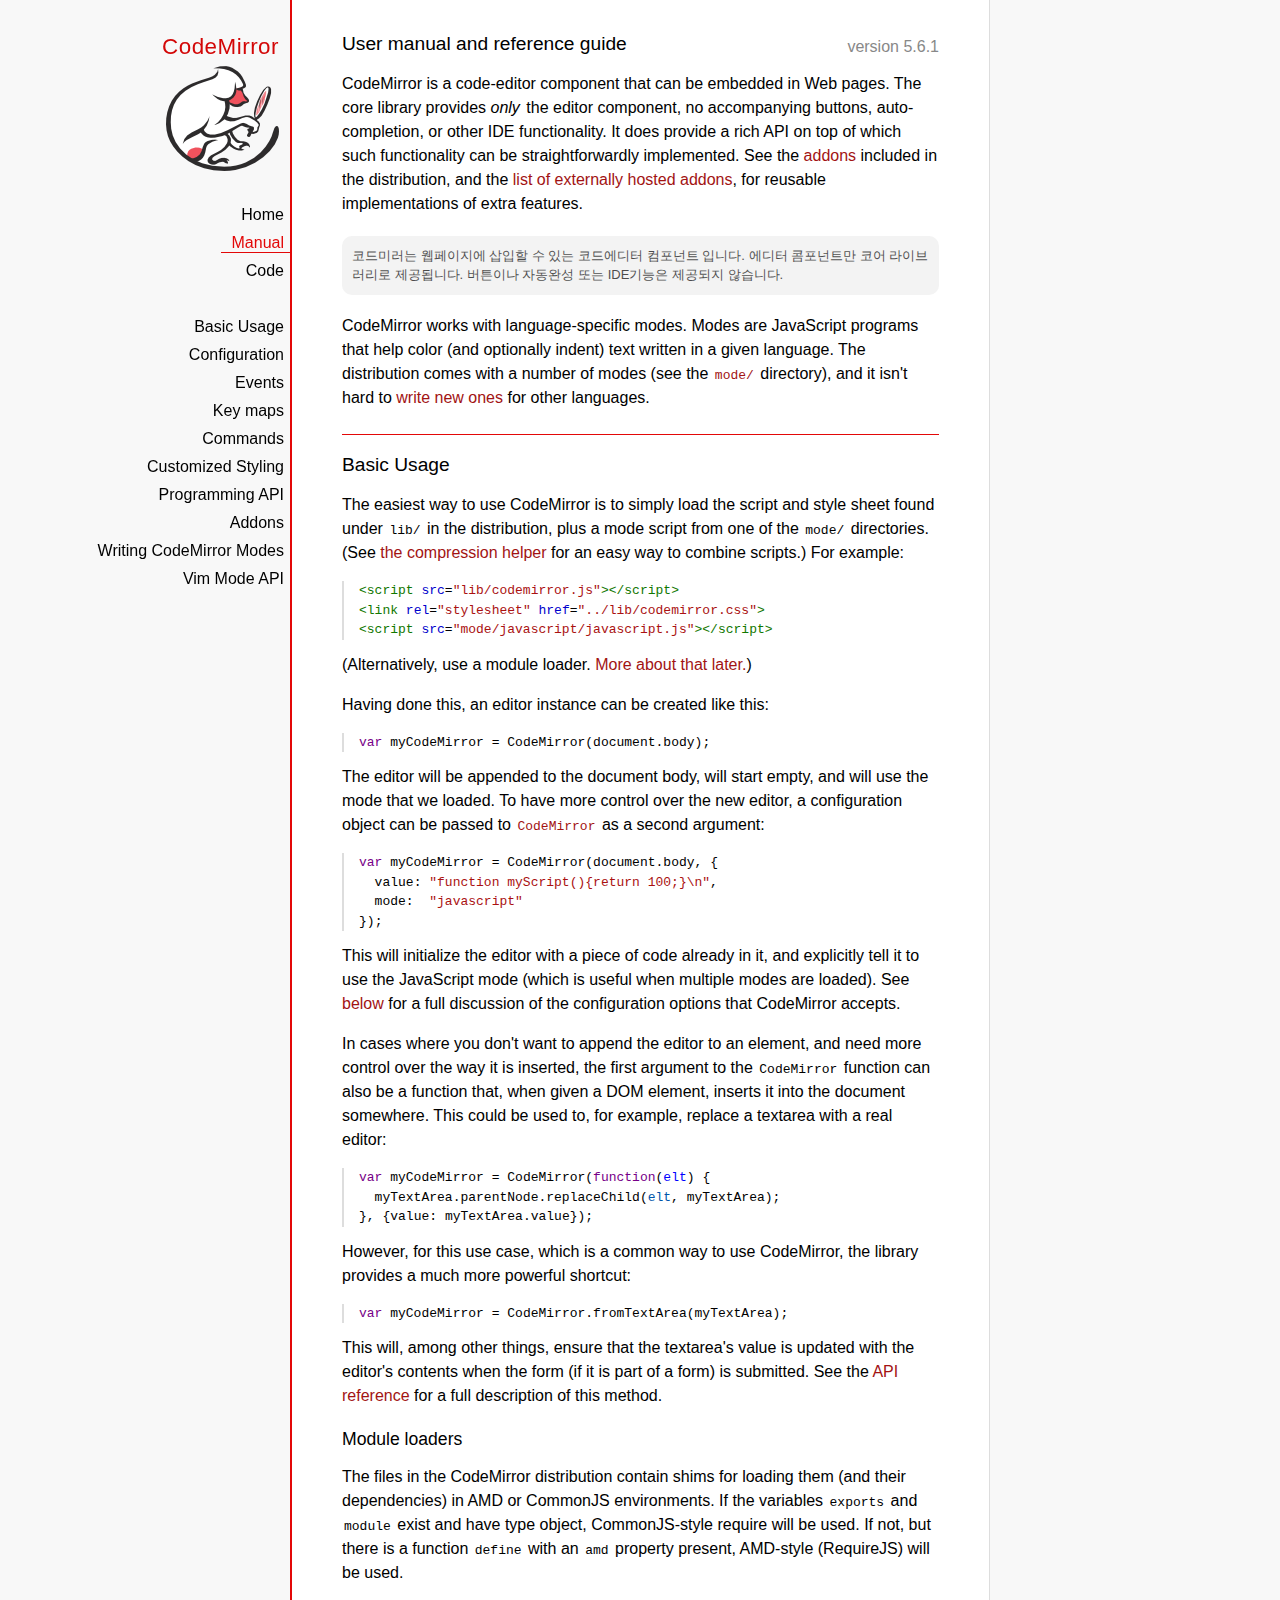
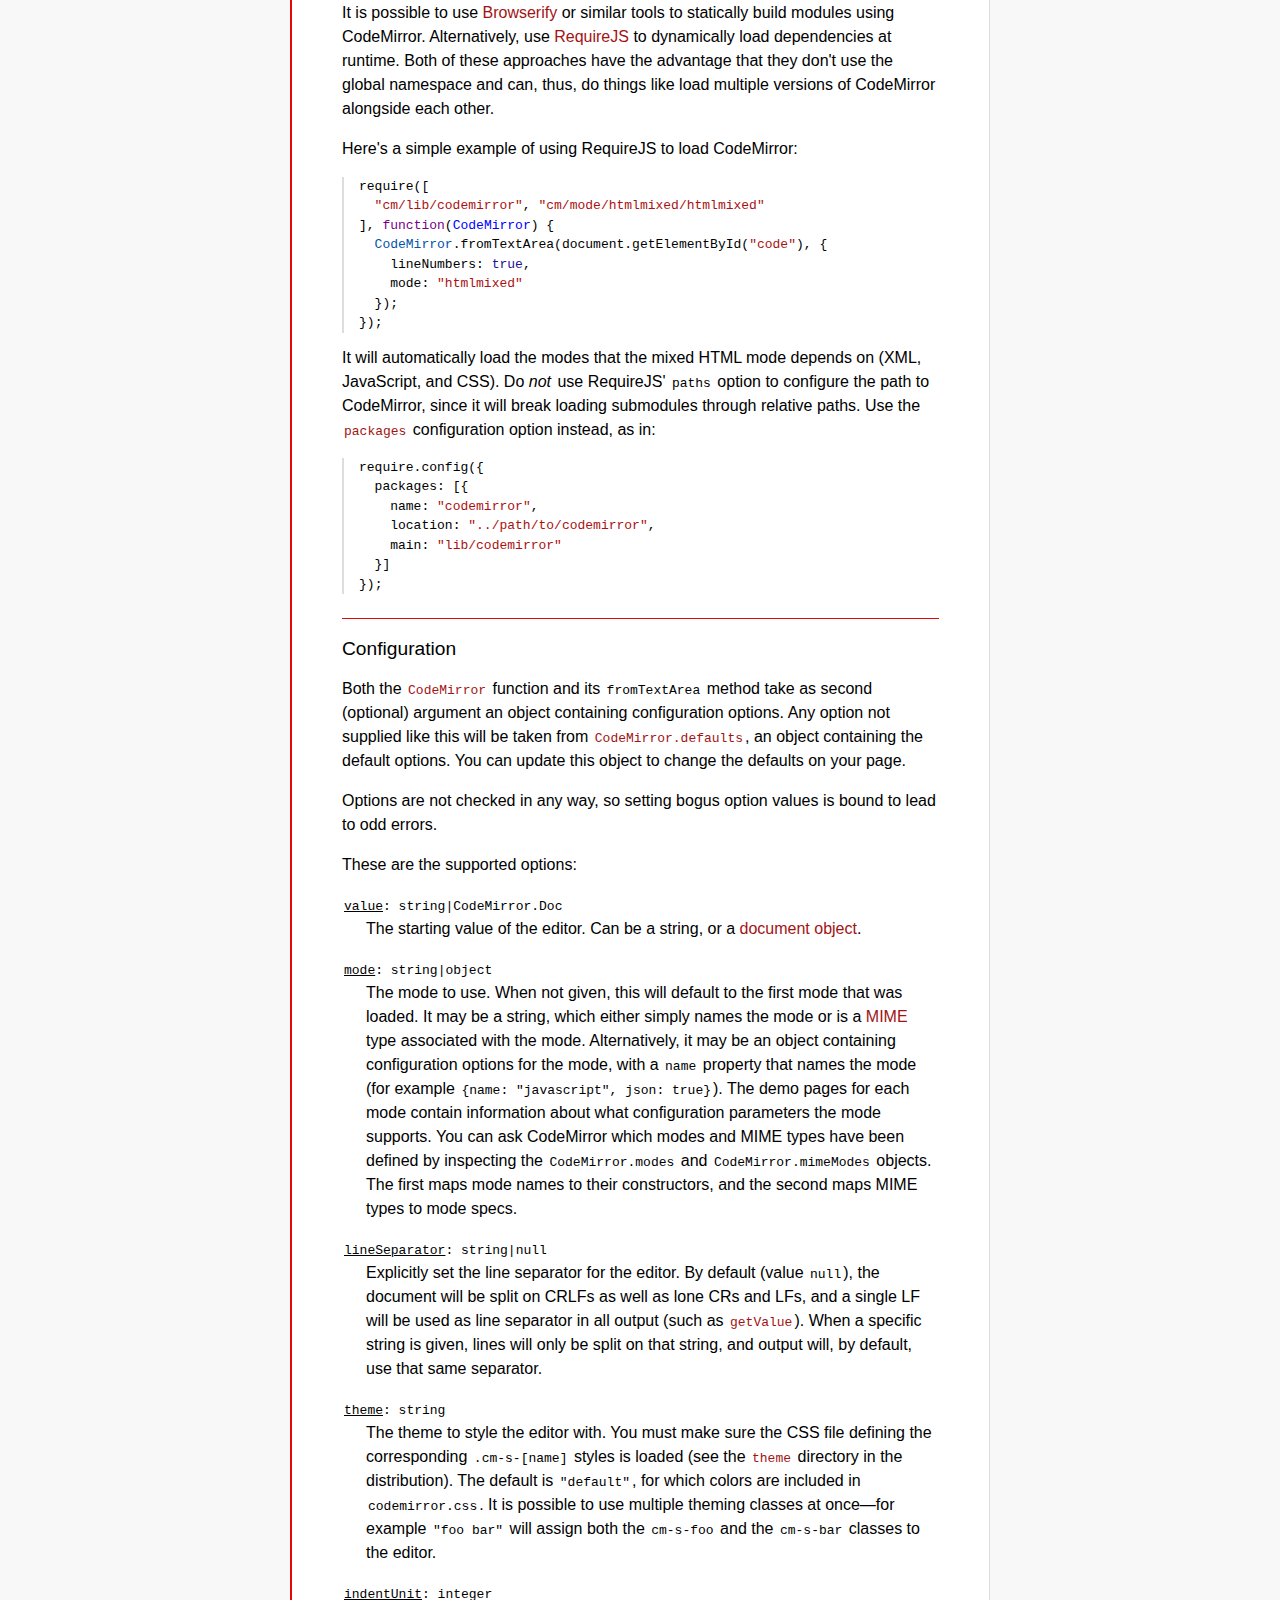
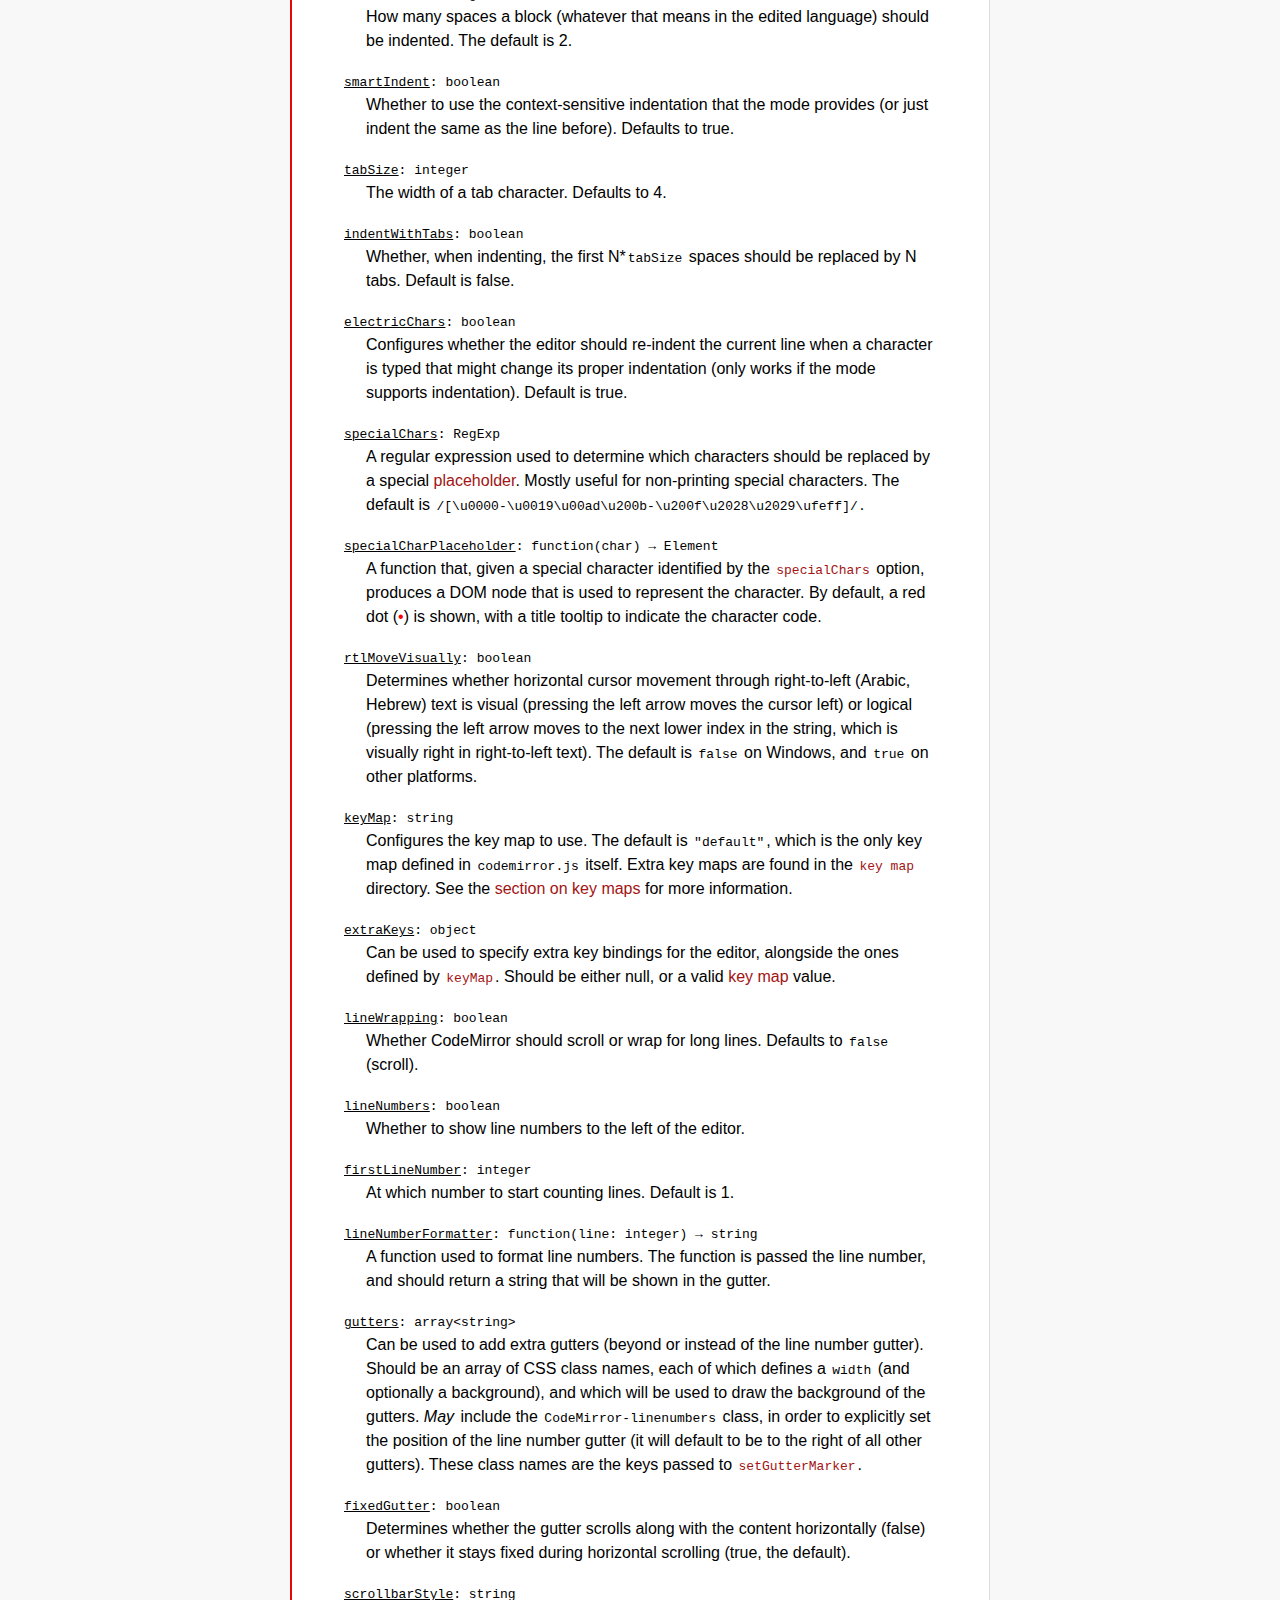
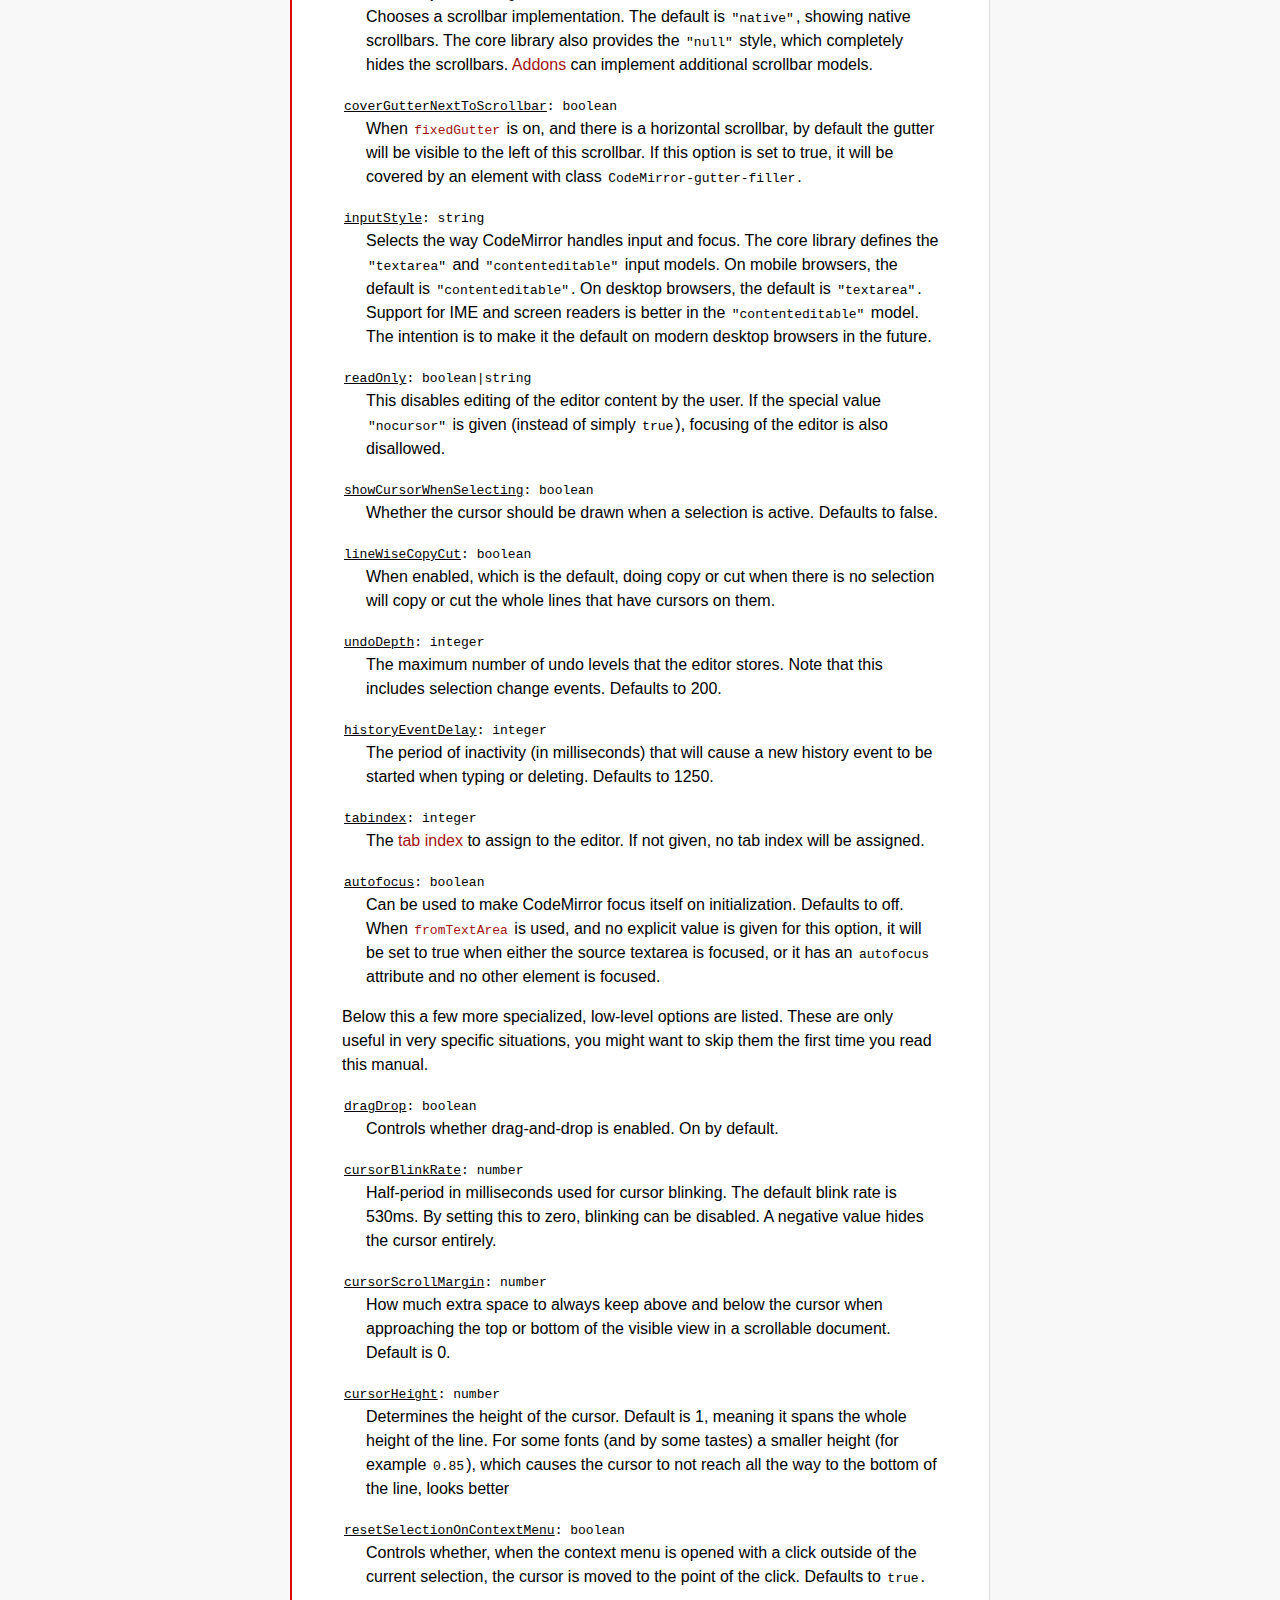
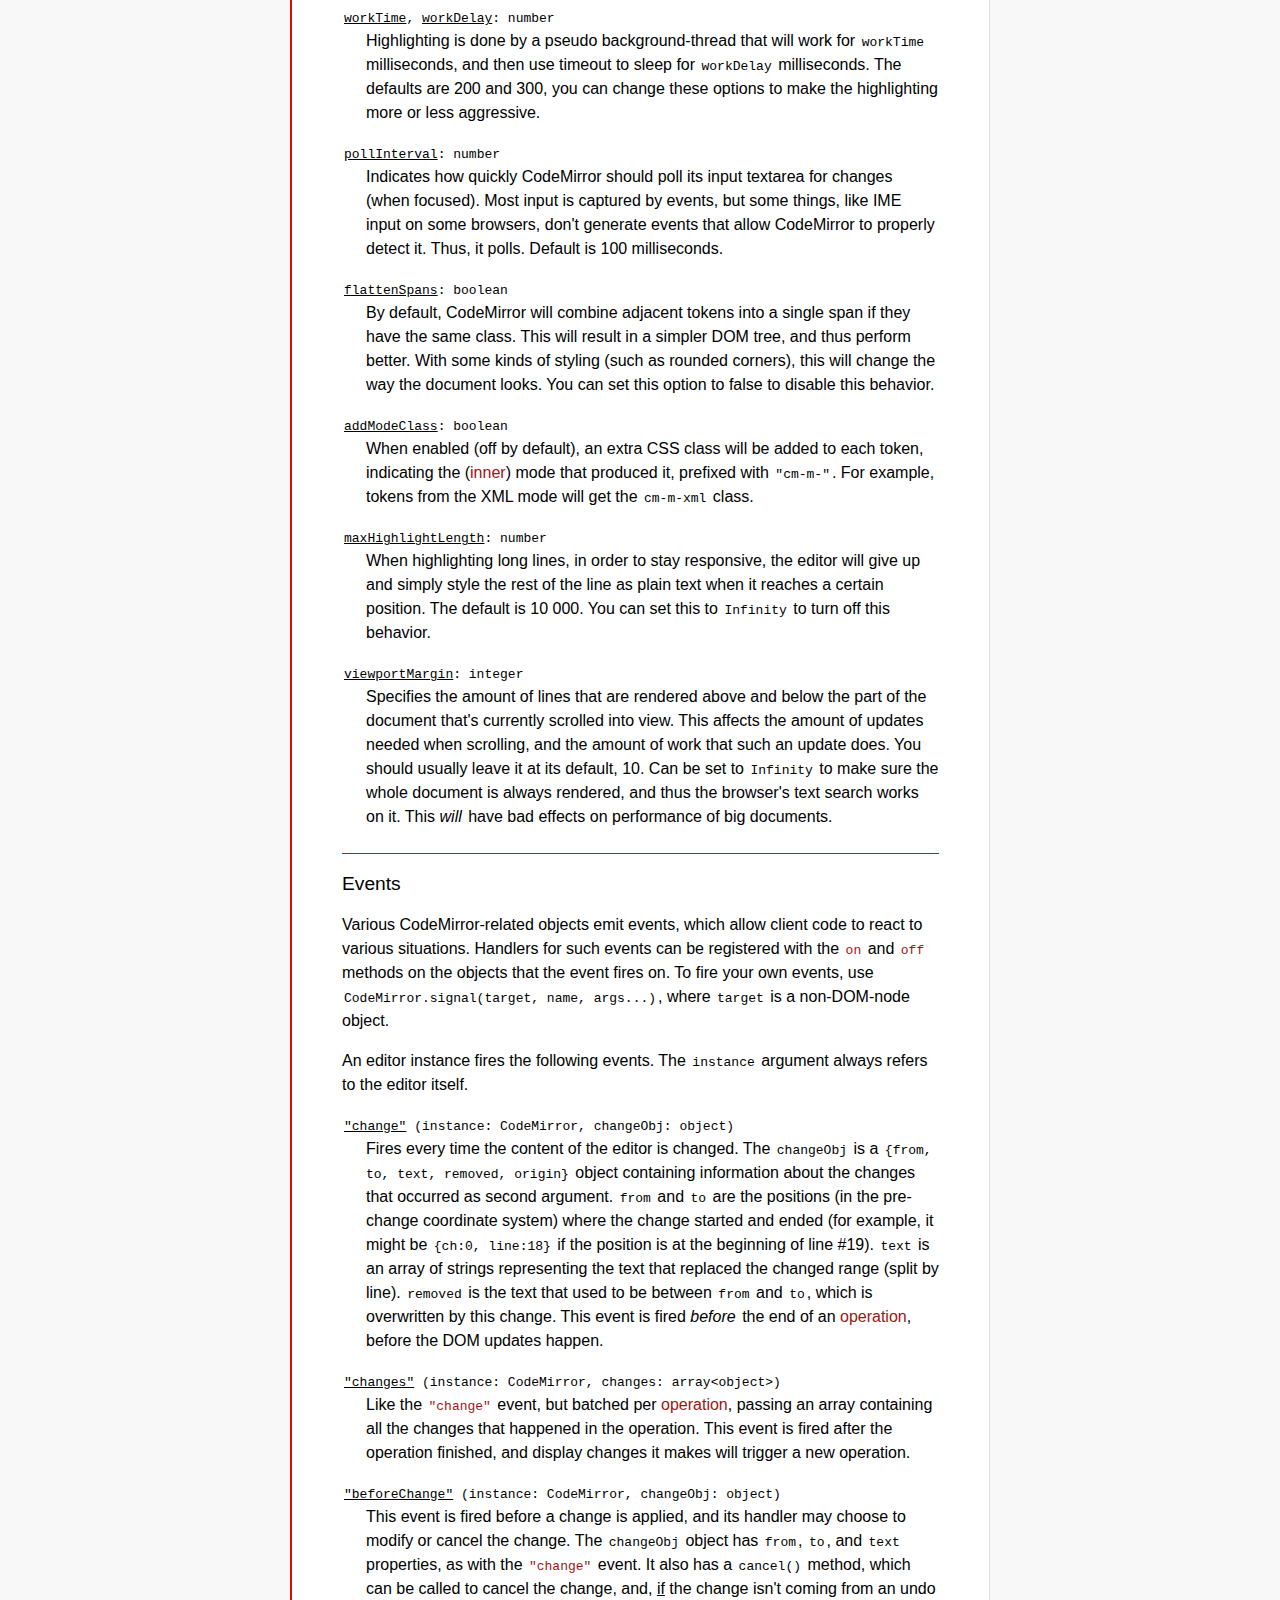
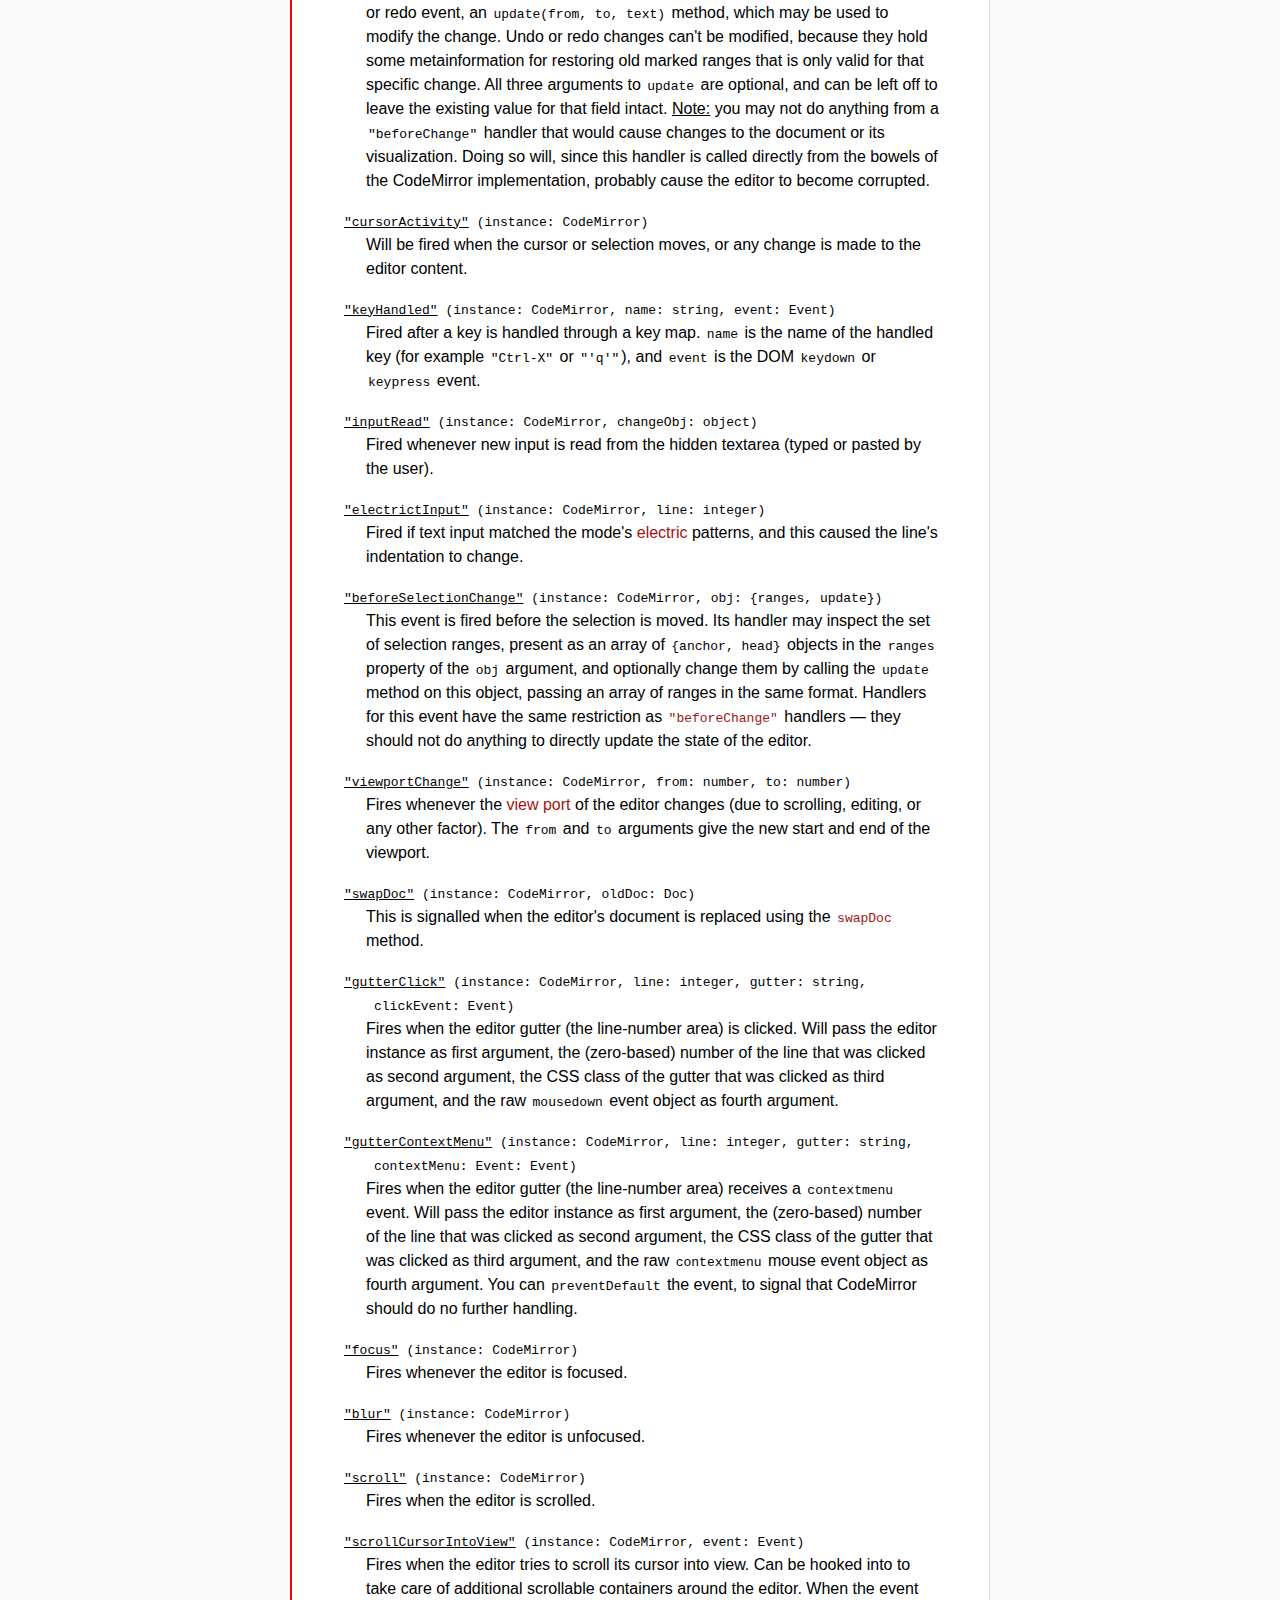
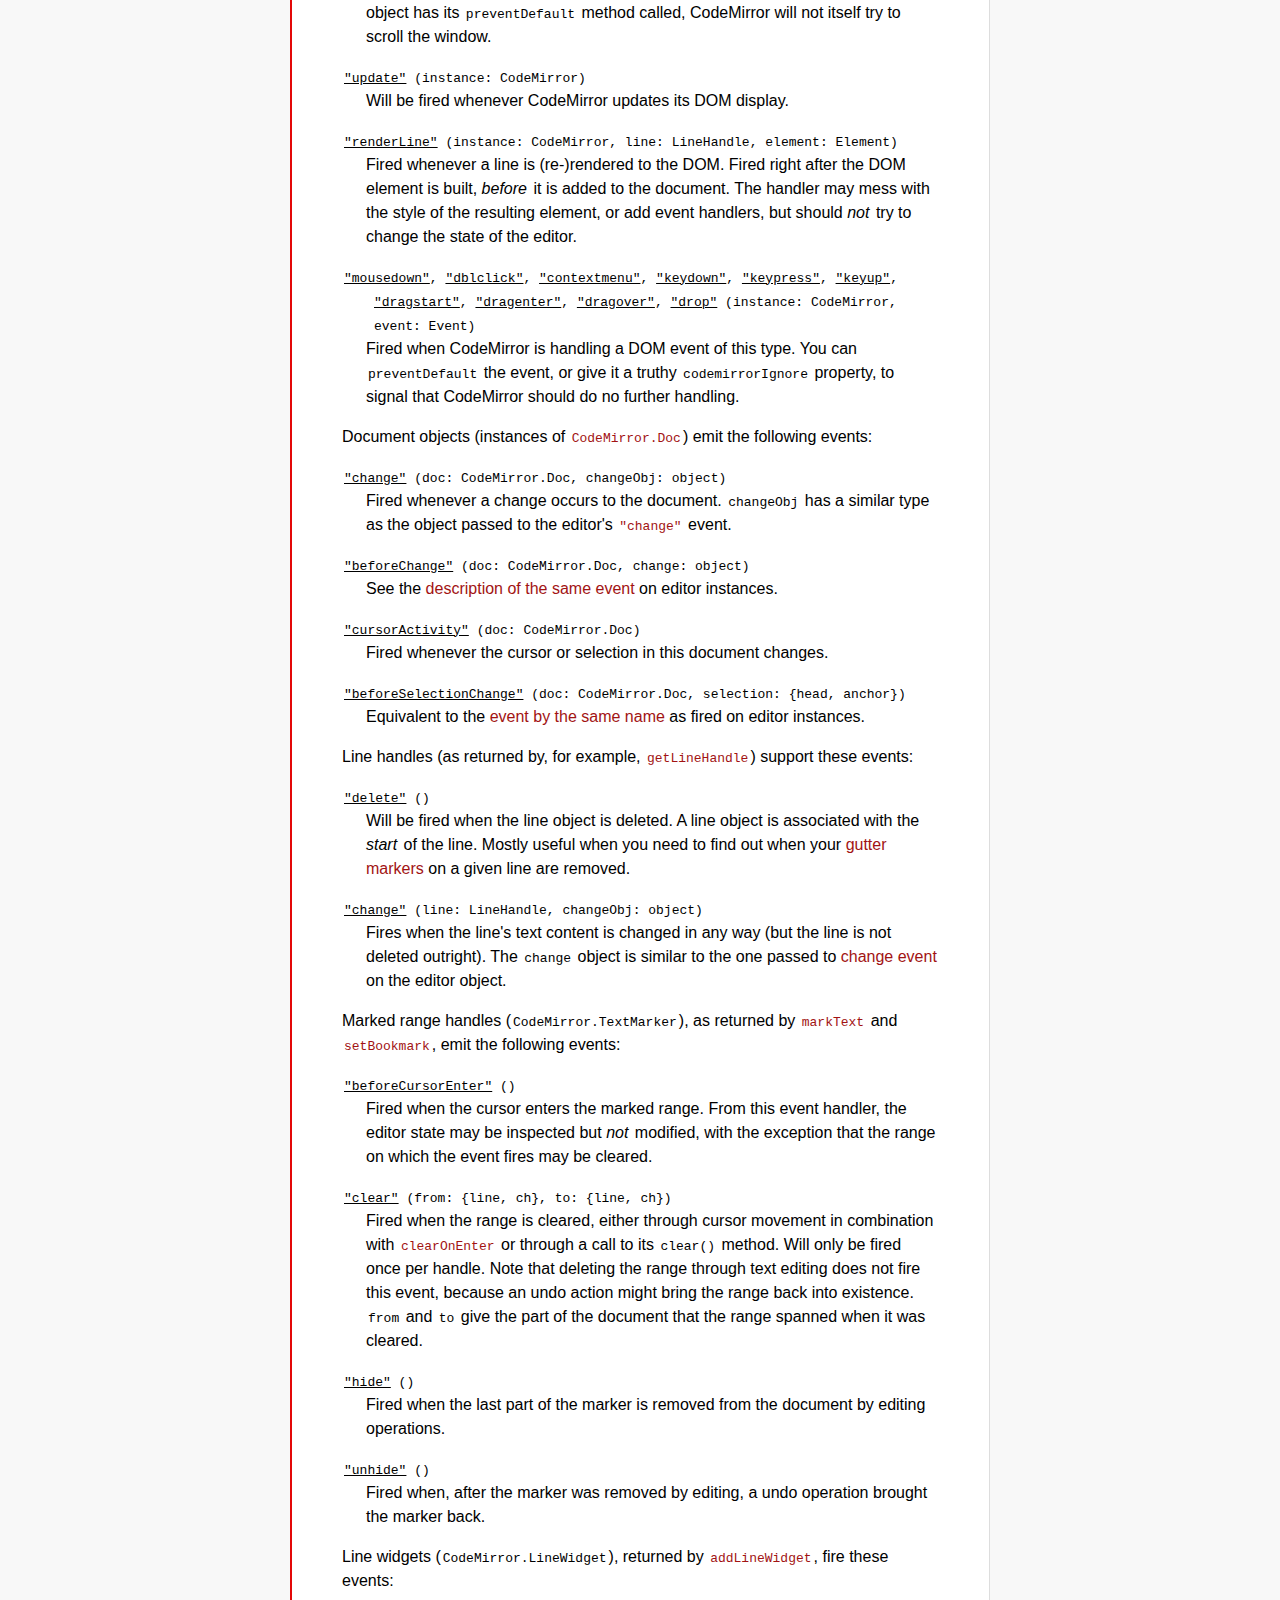
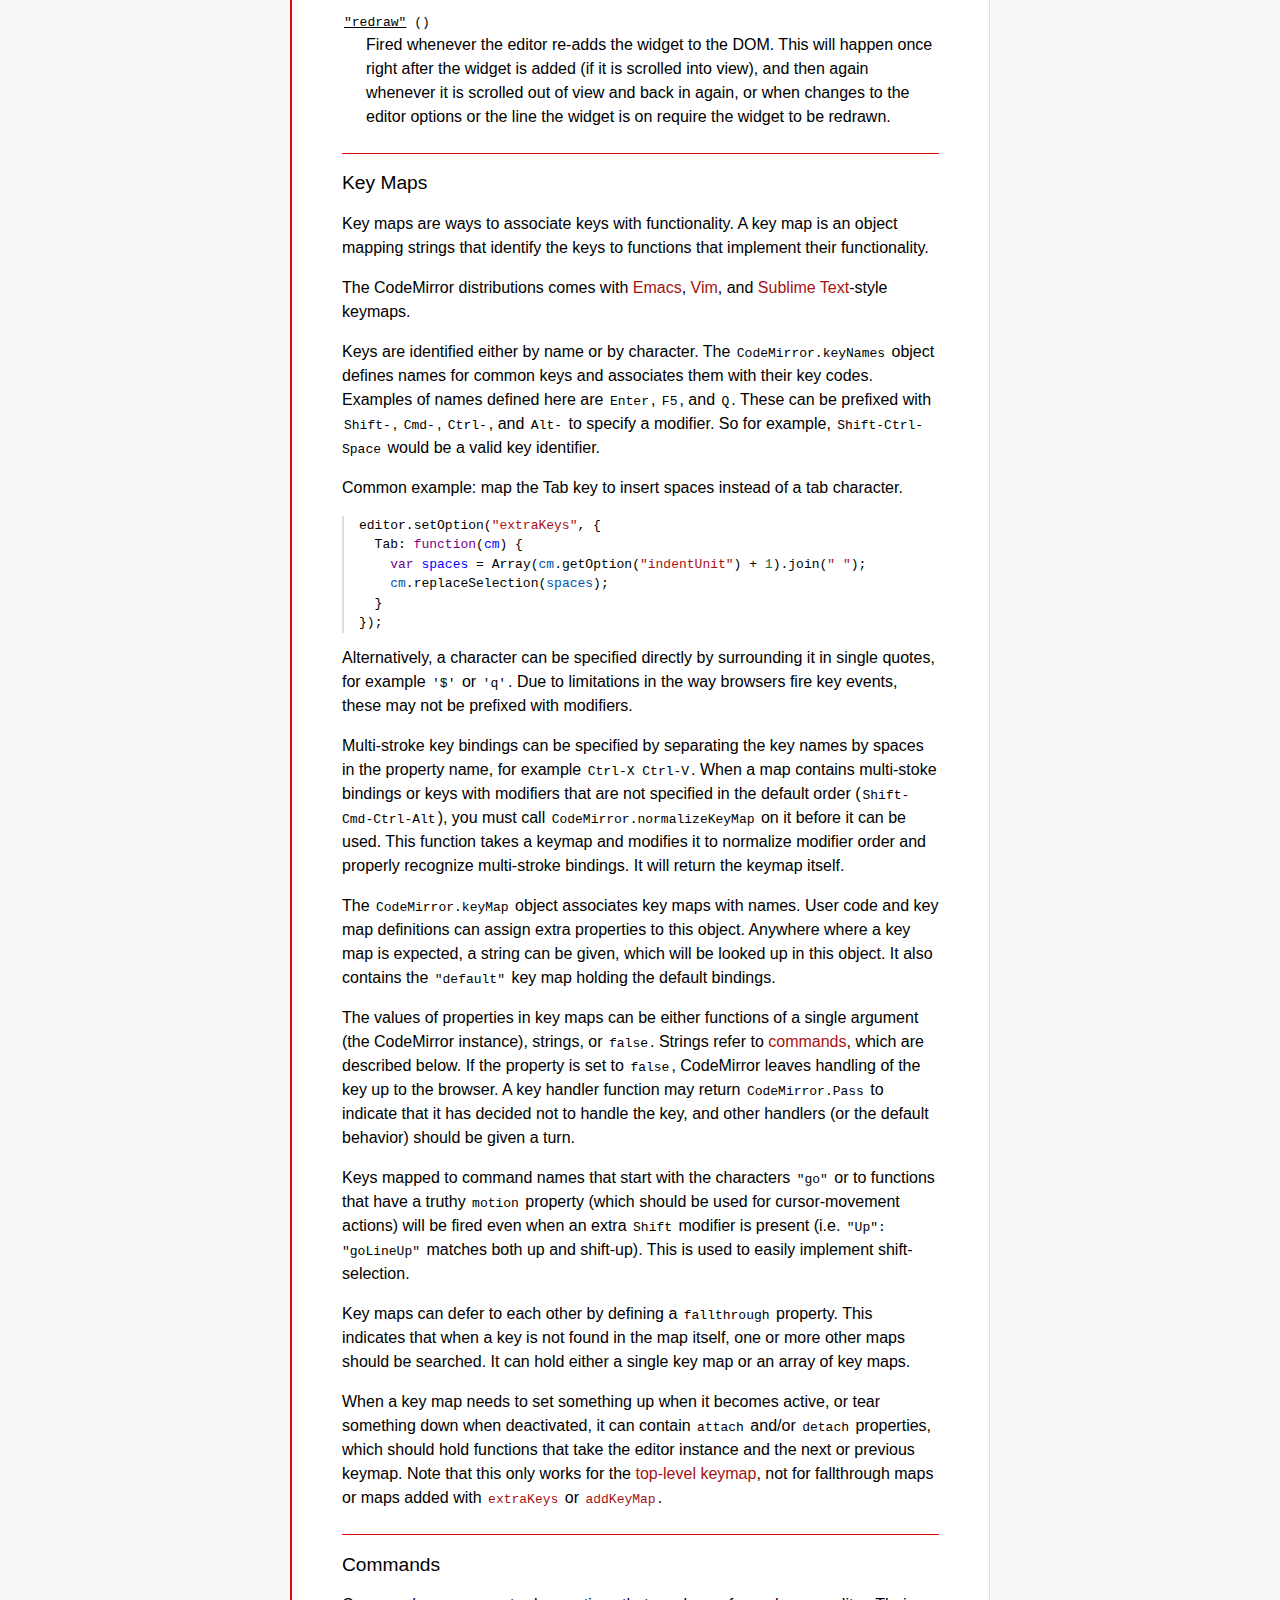
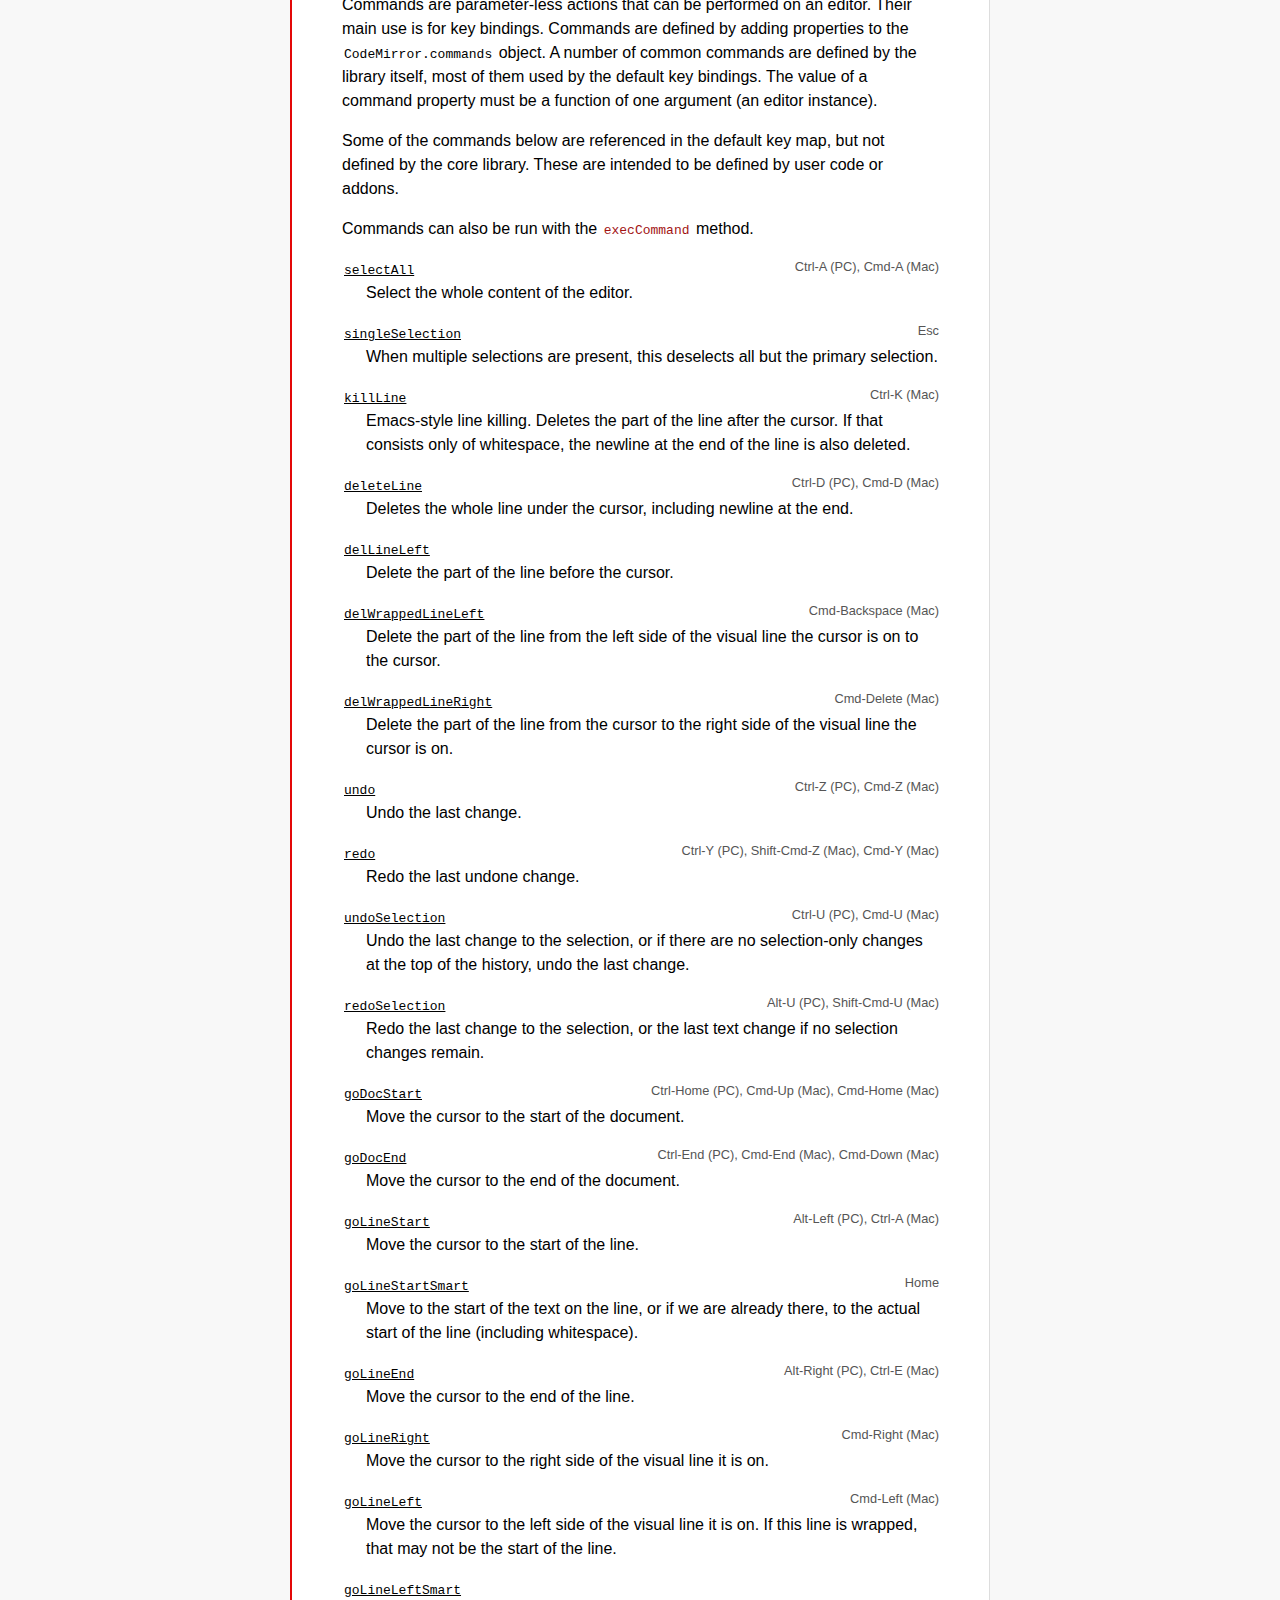
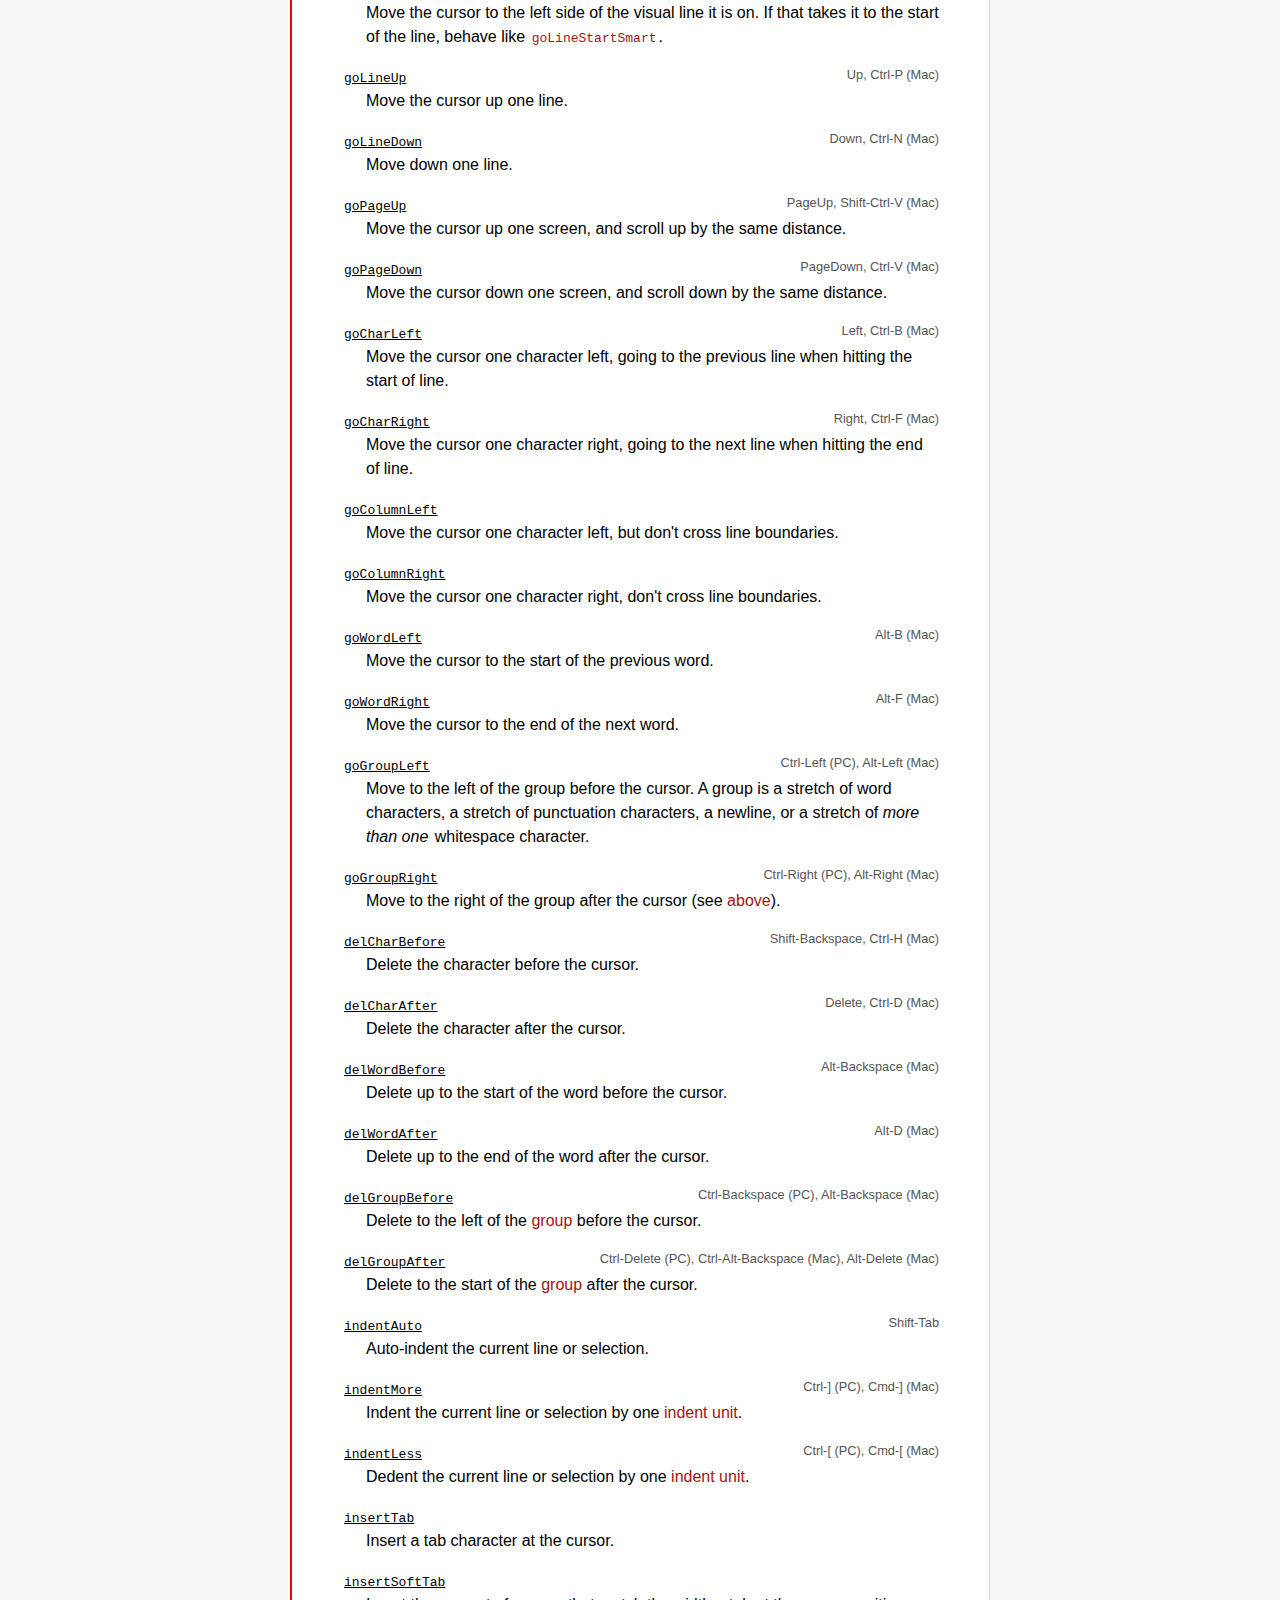
==== doc/manual.html @ 1c023964 "소스코드 이전" ====
<!doctype html>

<title>CodeMirror: User Manual</title>
<meta charset="utf-8"/>
<link rel=stylesheet href="docs.css">
<script src="activebookmark.js"></script>


<script src="../lib/codemirror.js"></script>
<link rel="stylesheet" href="../lib/codemirror.css">
<script src="../addon/runmode/runmode.js"></script>
<script src="../addon/runmode/colorize.js"></script>
<script src="../mode/javascript/javascript.js"></script>
<script src="../mode/xml/xml.js"></script>
<script src="../mode/css/css.js"></script>
<script src="../mode/htmlmixed/htmlmixed.js"></script>
<style>
    dt {
        text-indent: -2em;
        padding-left: 2em;
        margin-top: 1em;
    }

    dd {
        margin-left: 1.5em;
        margin-bottom: 1em;
    }

    dt {
        margin-top: 1em;
    }

    dd dl, dd dt, dd dd, dd ul {
        margin-top: 0;
        margin-bottom: 0;
    }

    dt + dt {
        margin-top: 0;
    }

    dt.command {
        position: relative;
    }

    span.keybinding {
        position: absolute;
        right: 0;
        font-size: 80%;
        color: #555;
        text-indent: 0;
    }
</style>

<div id=nav>
    <a href="http://codemirror.net"><h1>CodeMirror</h1><img id=logo src="logo.png"></a>
    <ul>
        <li><a href="../index.html">Home</a></li>
        <li><a href="#overview" class=active data-default="true">Manual</a></li>
        <li><a href="https://github.com/codemirror/codemirror">Code</a></li>
    </ul>
    <ul>
        <li><a href="#usage">Basic Usage</a></li>
        <li><a href="#config">Configuration</a></li>
        <li><a href="#events">Events</a></li>
        <li><a href="#keymaps">Key maps</a></li>
        <li><a href="#commands">Commands</a></li>
        <li><a href="#styling">Customized Styling</a></li>
        <li><a href="#api">Programming API</a>
            <ul>
                <li><a href="#api_constructor">Constructor</a></li>
                <li><a href="#api_content">Content manipulation</a></li>
                <li><a href="#api_selection">Selection</a></li>
                <li><a href="#api_configuration">Configuration</a></li>
                <li><a href="#api_doc">Document management</a></li>
                <li><a href="#api_history">History</a></li>
                <li><a href="#api_marker">Text-marking</a></li>
                <li><a href="#api_decoration">Widget, gutter, and decoration</a></li>
                <li><a href="#api_sizing">Sizing, scrolling, and positioning</a></li>
                <li><a href="#api_mode">Mode, state, and tokens</a></li>
                <li><a href="#api_misc">Miscellaneous methods</a></li>
                <li><a href="#api_static">Static properties</a></li>
            </ul>
        </li>
        <li><a href="#addons">Addons</a></li>
        <li><a href="#modeapi">Writing CodeMirror Modes</a></li>
        <li><a href="#vimapi">Vim Mode API</a>
            <ul>
                <li><a href="#vimapi_configuration">Configuration</a></li>
                <li><a href="#vimapi_extending">Extending VIM</a></li>
            </ul>
        </li>
    </ul>
</div>

<article>

    <section class=first id=overview>
        <h2 style="position: relative">
            User manual and reference guide
            <span style="color: #888; font-size: 1rem; position: absolute; right: 0; bottom: 0">version 5.6.1</span>
        </h2>

        <p>
            CodeMirror is a code-editor component that can be embedded in
            Web pages.

            The core library provides <em>only</em> the editor
            component, no accompanying buttons, auto-completion, or other IDE
            functionality.

            It does provide a rich API on top of which such
            functionality can be straightforwardly implemented. See
            the <a href="#addons">addons</a> included in the distribution,
            and the <a href="https://github.com/codemirror/CodeMirror/wiki/CodeMirror-addons">list
                of externally hosted addons</a>, for reusable
            implementations of extra features.</p>

        <section class="kor">
            코드미러는 웹페이지에 삽입할 수 있는 코드에디터 컴포넌트 입니다. 에디터 콤포넌트만 코어 라이브러리로 제공됩니다. 버튼이나 자동완성 또는 IDE기능은 제공되지 않습니다.
        </section>


        <p>CodeMirror works with language-specific modes. Modes are
            JavaScript programs that help color (and optionally indent) text
            written in a given language. The distribution comes with a number
            of modes (see the <a href="../mode/"><code>mode/</code></a>
            directory), and it isn't hard to <a href="#modeapi">write new
                ones</a> for other languages.</p>
    </section>

    <section id=usage>
        <h2>Basic Usage</h2>

        <p>The easiest way to use CodeMirror is to simply load the script
            and style sheet found under <code>lib/</code> in the distribution,
            plus a mode script from one of the <code>mode/</code> directories.
            (See <a href="compress.html">the compression helper</a> for an
            easy way to combine scripts.) For example:</p>

    <pre data-lang="text/html">&lt;script src="lib/codemirror.js">&lt;/script>
&lt;link rel="stylesheet" href="../lib/codemirror.css">
&lt;script src="mode/javascript/javascript.js">&lt;/script></pre>

        <p>(Alternatively, use a module loader. <a href="#modloader">More
            about that later.</a>)</p>

        <p>Having done this, an editor instance can be created like
            this:</p>

        <pre data-lang="javascript">var myCodeMirror = CodeMirror(document.body);</pre>

        <p>The editor will be appended to the document body, will start
            empty, and will use the mode that we loaded. To have more control
            over the new editor, a configuration object can be passed
            to <a href="#CodeMirror"><code>CodeMirror</code></a> as a second
            argument:</p>

    <pre data-lang="javascript">var myCodeMirror = CodeMirror(document.body, {
  value: "function myScript(){return 100;}\n",
  mode:  "javascript"
});</pre>

        <p>This will initialize the editor with a piece of code already in
            it, and explicitly tell it to use the JavaScript mode (which is
            useful when multiple modes are loaded).
            See <a href="#config">below</a> for a full discussion of the
            configuration options that CodeMirror accepts.</p>

        <p>In cases where you don't want to append the editor to an
            element, and need more control over the way it is inserted, the
            first argument to the <code>CodeMirror</code> function can also
            be a function that, when given a DOM element, inserts it into the
            document somewhere. This could be used to, for example, replace a
            textarea with a real editor:</p>

    <pre data-lang="javascript">var myCodeMirror = CodeMirror(function(elt) {
  myTextArea.parentNode.replaceChild(elt, myTextArea);
}, {value: myTextArea.value});</pre>

        <p>However, for this use case, which is a common way to use
            CodeMirror, the library provides a much more powerful
            shortcut:</p>

        <pre data-lang="javascript">var myCodeMirror = CodeMirror.fromTextArea(myTextArea);</pre>

        <p>This will, among other things, ensure that the textarea's value
            is updated with the editor's contents when the form (if it is part
            of a form) is submitted. See the <a href="#fromTextArea">API
                reference</a> for a full description of this method.</p>

        <h3 id=modloader>Module loaders</h3>

        <p>The files in the CodeMirror distribution contain shims for
            loading them (and their dependencies) in AMD or CommonJS
            environments. If the variables <code>exports</code>
            and <code>module</code> exist and have type object, CommonJS-style
            require will be used. If not, but there is a
            function <code>define</code> with an <code>amd</code> property
            present, AMD-style (RequireJS) will be used.</p>

        <p>It is possible to
            use <a href="http://browserify.org/">Browserify</a> or similar
            tools to statically build modules using CodeMirror. Alternatively,
            use <a href="http://requirejs.org/">RequireJS</a> to dynamically
            load dependencies at runtime. Both of these approaches have the
            advantage that they don't use the global namespace and can, thus,
            do things like load multiple versions of CodeMirror alongside each
            other.</p>

        <p>Here's a simple example of using RequireJS to load CodeMirror:</p>

    <pre data-lang="javascript">require([
  "cm/lib/codemirror", "cm/mode/htmlmixed/htmlmixed"
], function(CodeMirror) {
  CodeMirror.fromTextArea(document.getElementById("code"), {
    lineNumbers: true,
    mode: "htmlmixed"
  });
});</pre>

        <p>It will automatically load the modes that the mixed HTML mode
            depends on (XML, JavaScript, and CSS). Do <em>not</em> use
            RequireJS' <code>paths</code> option to configure the path to
            CodeMirror, since it will break loading submodules through
            relative paths. Use
            the <a href="http://requirejs.org/docs/api.html#packages"><code>packages</code></a>
            configuration option instead, as in:</p>

    <pre data-lang=javascript>require.config({
  packages: [{
    name: "codemirror",
    location: "../path/to/codemirror",
    main: "lib/codemirror"
  }]
});</pre>

    </section>

    <section id=config>
        <h2>Configuration</h2>

        <p>Both the <a href="#CodeMirror"><code>CodeMirror</code></a>
            function and its <code>fromTextArea</code> method take as second
            (optional) argument an object containing configuration options.
            Any option not supplied like this will be taken
            from <a href="#defaults"><code>CodeMirror.defaults</code></a>, an
            object containing the default options. You can update this object
            to change the defaults on your page.</p>

        <p>Options are not checked in any way, so setting bogus option
            values is bound to lead to odd errors.</p>

        <p>These are the supported options:</p>

        <dl>
            <dt id="option_value"><code><strong>value</strong>: string|CodeMirror.Doc</code></dt>
            <dd>The starting value of the editor. Can be a string, or
                a <a href="#api_doc">document object</a>.
            </dd>

            <dt id="option_mode"><code><strong>mode</strong>: string|object</code></dt>
            <dd>The mode to use. When not given, this will default to the
                first mode that was loaded. It may be a string, which either
                simply names the mode or is
                a <a href="http://en.wikipedia.org/wiki/MIME">MIME</a> type
                associated with the mode. Alternatively, it may be an object
                containing configuration options for the mode, with
                a <code>name</code> property that names the mode (for
                example <code>{name: "javascript", json: true}</code>). The demo
                pages for each mode contain information about what configuration
                parameters the mode supports. You can ask CodeMirror which modes
                and MIME types have been defined by inspecting
                the <code>CodeMirror.modes</code>
                and <code>CodeMirror.mimeModes</code> objects. The first maps
                mode names to their constructors, and the second maps MIME types
                to mode specs.
            </dd>

            <dt id="option_lineSeparator"><code><strong>lineSeparator</strong>: string|null</code></dt>
            <dd>Explicitly set the line separator for the editor. By default
                (value <code>null</code>), the document will be split on CRLFs
                as well as lone CRs and LFs, and a single LF will be used as
                line separator in all output (such
                as <a href="#getValue"><code>getValue</code></a>). When a
                specific string is given, lines will only be split on that
                string, and output will, by default, use that same
                separator.
            </dd>

            <dt id="option_theme"><code><strong>theme</strong>: string</code></dt>
            <dd>The theme to style the editor with. You must make sure the
                CSS file defining the corresponding <code>.cm-s-[name]</code>
                styles is loaded (see
                the <a href="../theme/"><code>theme</code></a> directory in the
                distribution). The default is <code>"default"</code>, for which
                colors are included in <code>codemirror.css</code>. It is
                possible to use multiple theming classes at once—for
                example <code>"foo bar"</code> will assign both
                the <code>cm-s-foo</code> and the <code>cm-s-bar</code> classes
                to the editor.
            </dd>

            <dt id="option_indentUnit"><code><strong>indentUnit</strong>: integer</code></dt>
            <dd>How many spaces a block (whatever that means in the edited
                language) should be indented. The default is 2.
            </dd>

            <dt id="option_smartIndent"><code><strong>smartIndent</strong>: boolean</code></dt>
            <dd>Whether to use the context-sensitive indentation that the
                mode provides (or just indent the same as the line before).
                Defaults to true.
            </dd>

            <dt id="option_tabSize"><code><strong>tabSize</strong>: integer</code></dt>
            <dd>The width of a tab character. Defaults to 4.</dd>

            <dt id="option_indentWithTabs"><code><strong>indentWithTabs</strong>: boolean</code></dt>
            <dd>Whether, when indenting, the first N*<code>tabSize</code>
                spaces should be replaced by N tabs. Default is false.
            </dd>

            <dt id="option_electricChars"><code><strong>electricChars</strong>: boolean</code></dt>
            <dd>Configures whether the editor should re-indent the current
                line when a character is typed that might change its proper
                indentation (only works if the mode supports indentation).
                Default is true.
            </dd>

            <dt id="option_specialChars"><code><strong>specialChars</strong>: RegExp</code></dt>
            <dd>A regular expression used to determine which characters
                should be replaced by a
                special <a href="#option_specialCharPlaceholder">placeholder</a>.
                Mostly useful for non-printing special characters. The default
                is <code>/[\u0000-\u0019\u00ad\u200b-\u200f\u2028\u2029\ufeff]/</code>.
            </dd>
            <dt id="option_specialCharPlaceholder"><code><strong>specialCharPlaceholder</strong>: function(char) → Element</code></dt>
            <dd>A function that, given a special character identified by
                the <a href="#option_specialChars"><code>specialChars</code></a>
                option, produces a DOM node that is used to represent the
                character. By default, a red dot (<span style="color: red">•</span>)
                is shown, with a title tooltip to indicate the character code.
            </dd>

            <dt id="option_rtlMoveVisually"><code><strong>rtlMoveVisually</strong>: boolean</code></dt>
            <dd>Determines whether horizontal cursor movement through
                right-to-left (Arabic, Hebrew) text is visual (pressing the left
                arrow moves the cursor left) or logical (pressing the left arrow
                moves to the next lower index in the string, which is visually
                right in right-to-left text). The default is <code>false</code>
                on Windows, and <code>true</code> on other platforms.
            </dd>

            <dt id="option_keyMap"><code><strong>keyMap</strong>: string</code></dt>
            <dd>Configures the key map to use. The default
                is <code>"default"</code>, which is the only key map defined
                in <code>codemirror.js</code> itself. Extra key maps are found in
                the <a href="../keymap/"><code>key map</code></a> directory. See
                the <a href="#keymaps">section on key maps</a> for more
                information.
            </dd>

            <dt id="option_extraKeys"><code><strong>extraKeys</strong>: object</code></dt>
            <dd>Can be used to specify extra key bindings for the editor,
                alongside the ones defined
                by <a href="#option_keyMap"><code>keyMap</code></a>. Should be
                either null, or a valid <a href="#keymaps">key map</a> value.
            </dd>

            <dt id="option_lineWrapping"><code><strong>lineWrapping</strong>: boolean</code></dt>
            <dd>Whether CodeMirror should scroll or wrap for long lines.
                Defaults to <code>false</code> (scroll).
            </dd>

            <dt id="option_lineNumbers"><code><strong>lineNumbers</strong>: boolean</code></dt>
            <dd>Whether to show line numbers to the left of the editor.</dd>

            <dt id="option_firstLineNumber"><code><strong>firstLineNumber</strong>: integer</code></dt>
            <dd>At which number to start counting lines. Default is 1.</dd>

            <dt id="option_lineNumberFormatter"><code><strong>lineNumberFormatter</strong>: function(line: integer) → string</code></dt>
            <dd>A function used to format line numbers. The function is
                passed the line number, and should return a string that will be
                shown in the gutter.
            </dd>

            <dt id="option_gutters"><code><strong>gutters</strong>: array&lt;string&gt;</code></dt>
            <dd>Can be used to add extra gutters (beyond or instead of the
                line number gutter). Should be an array of CSS class names, each
                of which defines a <code>width</code> (and optionally a
                background), and which will be used to draw the background of
                the gutters. <em>May</em> include
                the <code>CodeMirror-linenumbers</code> class, in order to
                explicitly set the position of the line number gutter (it will
                default to be to the right of all other gutters). These class
                names are the keys passed
                to <a href="#setGutterMarker"><code>setGutterMarker</code></a>.
            </dd>

            <dt id="option_fixedGutter"><code><strong>fixedGutter</strong>: boolean</code></dt>
            <dd>Determines whether the gutter scrolls along with the content
                horizontally (false) or whether it stays fixed during horizontal
                scrolling (true, the default).
            </dd>

            <dt id="option_scrollbarStyle"><code><strong>scrollbarStyle</strong>: string</code></dt>
            <dd>Chooses a scrollbar implementation. The default
                is <code>"native"</code>, showing native scrollbars. The core
                library also provides the <code>"null"</code> style, which
                completely hides the
                scrollbars. <a href="#addon_simplescrollbars">Addons</a> can
                implement additional scrollbar models.
            </dd>

            <dt id="option_coverGutterNextToScrollbar"><code><strong>coverGutterNextToScrollbar</strong>: boolean</code></dt>
            <dd>When <a href="#option_fixedGutter"><code>fixedGutter</code></a>
                is on, and there is a horizontal scrollbar, by default the
                gutter will be visible to the left of this scrollbar. If this
                option is set to true, it will be covered by an element with
                class <code>CodeMirror-gutter-filler</code>.
            </dd>

            <dt id="option_inputStyle"><code><strong>inputStyle</strong>: string</code></dt>
            <dd>Selects the way CodeMirror handles input and focus. The core
                library defines the <code>"textarea"</code>
                and <code>"contenteditable"</code> input models. On mobile
                browsers, the default is <code>"contenteditable"</code>. On
                desktop browsers, the default is <code>"textarea"</code>.
                Support for IME and screen readers is better in
                the <code>"contenteditable"</code> model. The intention is to
                make it the default on modern desktop browsers in the
                future.
            </dd>

            <dt id="option_readOnly"><code><strong>readOnly</strong>: boolean|string</code></dt>
            <dd>This disables editing of the editor content by the user. If
                the special value <code>"nocursor"</code> is given (instead of
                simply <code>true</code>), focusing of the editor is also
                disallowed.
            </dd>

            <dt id="option_showCursorWhenSelecting"><code><strong>showCursorWhenSelecting</strong>: boolean</code></dt>
            <dd>Whether the cursor should be drawn when a selection is
                active. Defaults to false.
            </dd>

            <dt id="option_lineWiseCopyCut"><code><strong>lineWiseCopyCut</strong>: boolean</code></dt>
            <dd>When enabled, which is the default, doing copy or cut when
                there is no selection will copy or cut the whole lines that have
                cursors on them.
            </dd>

            <dt id="option_undoDepth"><code><strong>undoDepth</strong>: integer</code></dt>
            <dd>The maximum number of undo levels that the editor stores.
                Note that this includes selection change events. Defaults to
                200.
            </dd>

            <dt id="option_historyEventDelay"><code><strong>historyEventDelay</strong>: integer</code></dt>
            <dd>The period of inactivity (in milliseconds) that will cause a
                new history event to be started when typing or deleting.
                Defaults to 1250.
            </dd>

            <dt id="option_tabindex"><code><strong>tabindex</strong>: integer</code></dt>
            <dd>The <a href="http://www.w3.org/TR/html401/interact/forms.html#adef-tabindex">tab
                index</a> to assign to the editor. If not given, no tab index
                will be assigned.
            </dd>

            <dt id="option_autofocus"><code><strong>autofocus</strong>: boolean</code></dt>
            <dd>Can be used to make CodeMirror focus itself on
                initialization. Defaults to off.
                When <a href="#fromTextArea"><code>fromTextArea</code></a> is
                used, and no explicit value is given for this option, it will be
                set to true when either the source textarea is focused, or it
                has an <code>autofocus</code> attribute and no other element is
                focused.
            </dd>
        </dl>

        <p>Below this a few more specialized, low-level options are
            listed. These are only useful in very specific situations, you
            might want to skip them the first time you read this manual.</p>

        <dl>
            <dt id="option_dragDrop"><code><strong>dragDrop</strong>: boolean</code></dt>
            <dd>Controls whether drag-and-drop is enabled. On by default.</dd>

            <dt id="option_cursorBlinkRate"><code><strong>cursorBlinkRate</strong>: number</code></dt>
            <dd>Half-period in milliseconds used for cursor blinking. The default blink
                rate is 530ms. By setting this to zero, blinking can be disabled. A
                negative value hides the cursor entirely.
            </dd>

            <dt id="option_cursorScrollMargin"><code><strong>cursorScrollMargin</strong>: number</code></dt>
            <dd>How much extra space to always keep above and below the
                cursor when approaching the top or bottom of the visible view in
                a scrollable document. Default is 0.
            </dd>

            <dt id="option_cursorHeight"><code><strong>cursorHeight</strong>: number</code></dt>
            <dd>Determines the height of the cursor. Default is 1, meaning
                it spans the whole height of the line. For some fonts (and by
                some tastes) a smaller height (for example <code>0.85</code>),
                which causes the cursor to not reach all the way to the bottom
                of the line, looks better
            </dd>

            <dt id="option_resetSelectionOnContextMenu"><code><strong>resetSelectionOnContextMenu</strong>: boolean</code></dt>
            <dd>Controls whether, when the context menu is opened with a
                click outside of the current selection, the cursor is moved to
                the point of the click. Defaults to <code>true</code>.
            </dd>

            <dt id="option_workTime"><code id="option_wordkDelay"><strong>workTime</strong>, <strong>workDelay</strong>: number</code></dt>
            <dd>Highlighting is done by a pseudo background-thread that will
                work for <code>workTime</code> milliseconds, and then use
                timeout to sleep for <code>workDelay</code> milliseconds. The
                defaults are 200 and 300, you can change these options to make
                the highlighting more or less aggressive.
            </dd>

            <dt id="option_pollInterval"><code><strong>pollInterval</strong>: number</code></dt>
            <dd>Indicates how quickly CodeMirror should poll its input
                textarea for changes (when focused). Most input is captured by
                events, but some things, like IME input on some browsers, don't
                generate events that allow CodeMirror to properly detect it.
                Thus, it polls. Default is 100 milliseconds.
            </dd>

            <dt id="option_flattenSpans"><code><strong>flattenSpans</strong>: boolean</code></dt>
            <dd>By default, CodeMirror will combine adjacent tokens into a
                single span if they have the same class. This will result in a
                simpler DOM tree, and thus perform better. With some kinds of
                styling (such as rounded corners), this will change the way the
                document looks. You can set this option to false to disable this
                behavior.
            </dd>

            <dt id="option_addModeClass"><code><strong>addModeClass</strong>: boolean</code></dt>
            <dd>When enabled (off by default), an extra CSS class will be
                added to each token, indicating the
                (<a href="#innerMode">inner</a>) mode that produced it, prefixed
                with <code>"cm-m-"</code>. For example, tokens from the XML mode
                will get the <code>cm-m-xml</code> class.
            </dd>

            <dt id="option_maxHighlightLength"><code><strong>maxHighlightLength</strong>: number</code></dt>
            <dd>When highlighting long lines, in order to stay responsive,
                the editor will give up and simply style the rest of the line as
                plain text when it reaches a certain position. The default is
                10 000. You can set this to <code>Infinity</code> to turn off
                this behavior.
            </dd>

            <dt id="option_viewportMargin"><code><strong>viewportMargin</strong>: integer</code></dt>
            <dd>Specifies the amount of lines that are rendered above and
                below the part of the document that's currently scrolled into
                view. This affects the amount of updates needed when scrolling,
                and the amount of work that such an update does. You should
                usually leave it at its default, 10. Can be set
                to <code>Infinity</code> to make sure the whole document is
                always rendered, and thus the browser's text search works on it.
                This <em>will</em> have bad effects on performance of big
                documents.
            </dd>
        </dl>
    </section>

    <section id=events>
        <h2>Events</h2>

        <p>Various CodeMirror-related objects emit events, which allow
            client code to react to various situations. Handlers for such
            events can be registered with the <a href="#on"><code>on</code></a>
            and <a href="#off"><code>off</code></a> methods on the objects
            that the event fires on. To fire your own events,
            use <code>CodeMirror.signal(target, name, args...)</code>,
            where <code>target</code> is a non-DOM-node object.</p>

        <p>An editor instance fires the following events.
            The <code>instance</code> argument always refers to the editor
            itself.</p>

        <dl>
            <dt id="event_change"><code><strong>"change"</strong> (instance: CodeMirror, changeObj: object)</code></dt>
            <dd>Fires every time the content of the editor is changed.
                The <code>changeObj</code> is a <code>{from, to, text, removed,
                    origin}</code> object containing information about the changes
                that occurred as second argument. <code>from</code>
                and <code>to</code> are the positions (in the pre-change
                coordinate system) where the change started and ended (for
                example, it might be <code>{ch:0, line:18}</code> if the
                position is at the beginning of line #19). <code>text</code> is
                an array of strings representing the text that replaced the
                changed range (split by line). <code>removed</code> is the text
                that used to be between <code>from</code> and <code>to</code>,
                which is overwritten by this change. This event is
                fired <em>before</em> the end of
                an <a href="#operation">operation</a>, before the DOM updates
                happen.
            </dd>

            <dt id="event_changes"><code><strong>"changes"</strong> (instance: CodeMirror, changes: array&lt;object&gt;)</code></dt>
            <dd>Like the <a href="#event_change"><code>"change"</code></a>
                event, but batched per <a href="#operation">operation</a>,
                passing an array containing all the changes that happened in the
                operation. This event is fired after the operation finished, and
                display changes it makes will trigger a new operation.
            </dd>

            <dt id="event_beforeChange"><code><strong>"beforeChange"</strong> (instance: CodeMirror, changeObj: object)</code></dt>
            <dd>This event is fired before a change is applied, and its
                handler may choose to modify or cancel the change.
                The <code>changeObj</code> object
                has <code>from</code>, <code>to</code>, and <code>text</code>
                properties, as with
                the <a href="#event_change"><code>"change"</code></a> event. It
                also has a <code>cancel()</code> method, which can be called to
                cancel the change, and, <strong>if</strong> the change isn't
                coming from an undo or redo event, an <code>update(from, to,
                    text)</code> method, which may be used to modify the change.
                Undo or redo changes can't be modified, because they hold some
                metainformation for restoring old marked ranges that is only
                valid for that specific change. All three arguments
                to <code>update</code> are optional, and can be left off to
                leave the existing value for that field
                intact. <strong>Note:</strong> you may not do anything from
                a <code>"beforeChange"</code> handler that would cause changes
                to the document or its visualization. Doing so will, since this
                handler is called directly from the bowels of the CodeMirror
                implementation, probably cause the editor to become
                corrupted.
            </dd>

            <dt id="event_cursorActivity"><code><strong>"cursorActivity"</strong> (instance: CodeMirror)</code></dt>
            <dd>Will be fired when the cursor or selection moves, or any
                change is made to the editor content.
            </dd>

            <dt id="event_keyHandled"><code><strong>"keyHandled"</strong> (instance: CodeMirror, name: string, event: Event)</code></dt>
            <dd>Fired after a key is handled through a
                key map. <code>name</code> is the name of the handled key (for
                example <code>"Ctrl-X"</code> or <code>"'q'"</code>),
                and <code>event</code> is the DOM <code>keydown</code>
                or <code>keypress</code> event.
            </dd>

            <dt id="event_inputRead"><code><strong>"inputRead"</strong> (instance: CodeMirror, changeObj: object)</code></dt>
            <dd>Fired whenever new input is read from the hidden textarea
                (typed or pasted by the user).
            </dd>

            <dt id="event_electricInput"><code><strong>"electrictInput"</strong> (instance: CodeMirror, line: integer)</code></dt>
            <dd>Fired if text input matched the
                mode's <a href="#option_electricChars">electric</a> patterns,
                and this caused the line's indentation to change.
            </dd>

            <dt id="event_beforeSelectionChange"><code><strong>"beforeSelectionChange"</strong> (instance: CodeMirror, obj: {ranges, update})</code></dt>
            <dd>This event is fired before the selection is moved. Its
                handler may inspect the set of selection ranges, present as an
                array of <code>{anchor, head}</code> objects in
                the <code>ranges</code> property of the <code>obj</code>
                argument, and optionally change them by calling
                the <code>update</code> method on this object, passing an array
                of ranges in the same format. Handlers for this event have the
                same restriction
                as <a href="#event_beforeChange"><code>"beforeChange"</code></a>
                handlers — they should not do anything to directly update the
                state of the editor.
            </dd>

            <dt id="event_viewportChange"><code><strong>"viewportChange"</strong> (instance: CodeMirror, from: number, to: number)</code></dt>
            <dd>Fires whenever the <a href="#getViewport">view port</a> of
                the editor changes (due to scrolling, editing, or any other
                factor). The <code>from</code> and <code>to</code> arguments
                give the new start and end of the viewport.
            </dd>

            <dt id="event_swapDoc"><code><strong>"swapDoc"</strong> (instance: CodeMirror, oldDoc: Doc)</code></dt>
            <dd>This is signalled when the editor's document is replaced
                using the <a href="#swapDoc"><code>swapDoc</code></a>
                method.
            </dd>

            <dt id="event_gutterClick"><code><strong>"gutterClick"</strong> (instance: CodeMirror, line: integer, gutter: string, clickEvent: Event)</code></dt>
            <dd>Fires when the editor gutter (the line-number area) is
                clicked. Will pass the editor instance as first argument, the
                (zero-based) number of the line that was clicked as second
                argument, the CSS class of the gutter that was clicked as third
                argument, and the raw <code>mousedown</code> event object as
                fourth argument.
            </dd>

            <dt id="event_gutterContextMenu"><code><strong>"gutterContextMenu"</strong> (instance: CodeMirror, line: integer, gutter: string, contextMenu: Event: Event)</code></dt>
            <dd>Fires when the editor gutter (the line-number area)
                receives a <code>contextmenu</code> event. Will pass the editor
                instance as first argument, the (zero-based) number of the line
                that was clicked as second argument, the CSS class of the
                gutter that was clicked as third argument, and the raw
                <code>contextmenu</code> mouse event object as fourth argument.
                You can <code>preventDefault</code> the event, to signal that
                CodeMirror should do no further handling.
            </dd>

            <dt id="event_focus"><code><strong>"focus"</strong> (instance: CodeMirror)</code></dt>
            <dd>Fires whenever the editor is focused.</dd>

            <dt id="event_blur"><code><strong>"blur"</strong> (instance: CodeMirror)</code></dt>
            <dd>Fires whenever the editor is unfocused.</dd>

            <dt id="event_scroll"><code><strong>"scroll"</strong> (instance: CodeMirror)</code></dt>
            <dd>Fires when the editor is scrolled.</dd>

            <dt id="event_scrollCursorIntoView"><code><strong>"scrollCursorIntoView"</strong> (instance: CodeMirror, event: Event)</code></dt>
            <dd>Fires when the editor tries to scroll its cursor into view.
                Can be hooked into to take care of additional scrollable
                containers around the editor. When the event object has
                its <code>preventDefault</code> method called, CodeMirror will
                not itself try to scroll the window.
            </dd>

            <dt id="event_update"><code><strong>"update"</strong> (instance: CodeMirror)</code></dt>
            <dd>Will be fired whenever CodeMirror updates its DOM display.</dd>

            <dt id="event_renderLine"><code><strong>"renderLine"</strong> (instance: CodeMirror, line: LineHandle, element: Element)</code></dt>
            <dd>Fired whenever a line is (re-)rendered to the DOM. Fired
                right after the DOM element is built, <em>before</em> it is
                added to the document. The handler may mess with the style of
                the resulting element, or add event handlers, but
                should <em>not</em> try to change the state of the editor.
            </dd>

            <dt id="event_dom"><code><strong>"mousedown"</strong>,
                <strong>"dblclick"</strong>, <strong>"contextmenu"</strong>, <strong>"keydown"</strong>, <strong>"keypress"</strong>,
                <strong>"keyup"</strong>, <strong>"dragstart"</strong>, <strong>"dragenter"</strong>,
                <strong>"dragover"</strong>, <strong>"drop"</strong>
                (instance: CodeMirror, event: Event)</code></dt>
            <dd>Fired when CodeMirror is handling a DOM event of this type.
                You can <code>preventDefault</code> the event, or give it a
                truthy <code>codemirrorIgnore</code> property, to signal that
                CodeMirror should do no further handling.
            </dd>
        </dl>

        <p>Document objects (instances
            of <a href="#Doc"><code>CodeMirror.Doc</code></a>) emit the
            following events:</p>

        <dl>
            <dt id="event_doc_change"><code><strong>"change"</strong> (doc: CodeMirror.Doc, changeObj: object)</code></dt>
            <dd>Fired whenever a change occurs to the
                document. <code>changeObj</code> has a similar type as the
                object passed to the
                editor's <a href="#event_change"><code>"change"</code></a>
                event.
            </dd>

            <dt id="event_doc_beforeChange"><code><strong>"beforeChange"</strong> (doc: CodeMirror.Doc, change: object)</code></dt>
            <dd>See the <a href="#event_beforeChange">description of the
                same event</a> on editor instances.
            </dd>

            <dt id="event_doc_cursorActivity"><code><strong>"cursorActivity"</strong> (doc: CodeMirror.Doc)</code></dt>
            <dd>Fired whenever the cursor or selection in this document
                changes.
            </dd>

            <dt id="event_doc_beforeSelectionChange"><code><strong>"beforeSelectionChange"</strong> (doc: CodeMirror.Doc, selection: {head, anchor})</code></dt>
            <dd>Equivalent to
                the <a href="#event_beforeSelectionChange">event by the same
                    name</a> as fired on editor instances.
            </dd>
        </dl>

        <p>Line handles (as returned by, for
            example, <a href="#getLineHandle"><code>getLineHandle</code></a>)
            support these events:</p>

        <dl>
            <dt id="event_delete"><code><strong>"delete"</strong> ()</code></dt>
            <dd>Will be fired when the line object is deleted. A line object
                is associated with the <em>start</em> of the line. Mostly useful
                when you need to find out when your <a href="#setGutterMarker">gutter
                    markers</a> on a given line are removed.
            </dd>
            <dt id="event_line_change"><code><strong>"change"</strong> (line: LineHandle, changeObj: object)</code></dt>
            <dd>Fires when the line's text content is changed in any way
                (but the line is not deleted outright). The <code>change</code>
                object is similar to the one passed
                to <a href="#event_change">change event</a> on the editor
                object.
            </dd>
        </dl>

        <p>Marked range handles (<code>CodeMirror.TextMarker</code>), as returned
            by <a href="#markText"><code>markText</code></a>
            and <a href="#setBookmark"><code>setBookmark</code></a>, emit the
            following events:</p>

        <dl>
            <dt id="event_beforeCursorEnter"><code><strong>"beforeCursorEnter"</strong> ()</code></dt>
            <dd>Fired when the cursor enters the marked range. From this
                event handler, the editor state may be inspected
                but <em>not</em> modified, with the exception that the range on
                which the event fires may be cleared.
            </dd>
            <dt id="event_clear"><code><strong>"clear"</strong> (from: {line, ch}, to: {line, ch})</code></dt>
            <dd>Fired when the range is cleared, either through cursor
                movement in combination
                with <a href="#mark_clearOnEnter"><code>clearOnEnter</code></a>
                or through a call to its <code>clear()</code> method. Will only
                be fired once per handle. Note that deleting the range through
                text editing does not fire this event, because an undo action
                might bring the range back into existence. <code>from</code>
                and <code>to</code> give the part of the document that the range
                spanned when it was cleared.
            </dd>
            <dt id="event_hide"><code><strong>"hide"</strong> ()</code></dt>
            <dd>Fired when the last part of the marker is removed from the
                document by editing operations.
            </dd>
            <dt id="event_unhide"><code><strong>"unhide"</strong> ()</code></dt>
            <dd>Fired when, after the marker was removed by editing, a undo
                operation brought the marker back.
            </dd>
        </dl>

        <p>Line widgets (<code>CodeMirror.LineWidget</code>), returned
            by <a href="#addLineWidget"><code>addLineWidget</code></a>, fire
            these events:</p>

        <dl>
            <dt id="event_redraw"><code><strong>"redraw"</strong> ()</code></dt>
            <dd>Fired whenever the editor re-adds the widget to the DOM.
                This will happen once right after the widget is added (if it is
                scrolled into view), and then again whenever it is scrolled out
                of view and back in again, or when changes to the editor options
                or the line the widget is on require the widget to be
                redrawn.
            </dd>
        </dl>
    </section>

    <section id=keymaps>
        <h2>Key Maps</h2>

        <p>Key maps are ways to associate keys with functionality. A key map
            is an object mapping strings that identify the keys to functions
            that implement their functionality.</p>

        <p>The CodeMirror distributions comes
            with <a href="../demo/emacs.html">Emacs</a>, <a href="../demo/vim.html">Vim</a>,
            and <a href="../demo/sublime.html">Sublime Text</a>-style keymaps.</p>

        <p>Keys are identified either by name or by character.
            The <code>CodeMirror.keyNames</code> object defines names for
            common keys and associates them with their key codes. Examples of
            names defined here are <code>Enter</code>, <code>F5</code>,
            and <code>Q</code>. These can be prefixed
            with <code>Shift-</code>, <code>Cmd-</code>, <code>Ctrl-</code>,
            and <code>Alt-</code> to specify a modifier. So for
            example, <code>Shift-Ctrl-Space</code> would be a valid key
            identifier.</p>

        <p>Common example: map the Tab key to insert spaces instead of a tab
            character.</p>

    <pre data-lang="javascript">
editor.setOption("extraKeys", {
  Tab: function(cm) {
    var spaces = Array(cm.getOption("indentUnit") + 1).join(" ");
    cm.replaceSelection(spaces);
  }
});</pre>

        <p>Alternatively, a character can be specified directly by
            surrounding it in single quotes, for example <code>'$'</code>
            or <code>'q'</code>. Due to limitations in the way browsers fire
            key events, these may not be prefixed with modifiers.</p>

        <p id="normalizeKeyMap">Multi-stroke key bindings can be specified
            by separating the key names by spaces in the property name, for
            example <code>Ctrl-X Ctrl-V</code>. When a map contains
            multi-stoke bindings or keys with modifiers that are not specified
            in the default order (<code>Shift-Cmd-Ctrl-Alt</code>), you must
            call <code>CodeMirror.normalizeKeyMap</code> on it before it can
            be used. This function takes a keymap and modifies it to normalize
            modifier order and properly recognize multi-stroke bindings. It
            will return the keymap itself.</p>

        <p>The <code>CodeMirror.keyMap</code> object associates key maps
            with names. User code and key map definitions can assign extra
            properties to this object. Anywhere where a key map is expected, a
            string can be given, which will be looked up in this object. It
            also contains the <code>"default"</code> key map holding the
            default bindings.</p>

        <p>The values of properties in key maps can be either functions of
            a single argument (the CodeMirror instance), strings, or
            <code>false</code>. Strings refer
            to <a href="#commands">commands</a>, which are described below. If
            the property is set to <code>false</code>, CodeMirror leaves
            handling of the key up to the browser. A key handler function may
            return <code>CodeMirror.Pass</code> to indicate that it has
            decided not to handle the key, and other handlers (or the default
            behavior) should be given a turn.</p>

        <p>Keys mapped to command names that start with the
            characters <code>"go"</code> or to functions that have a
            truthy <code>motion</code> property (which should be used for
            cursor-movement actions) will be fired even when an
            extra <code>Shift</code> modifier is present (i.e. <code>"Up":
                "goLineUp"</code> matches both up and shift-up). This is used to
            easily implement shift-selection.</p>

        <p>Key maps can defer to each other by defining
            a <code>fallthrough</code> property. This indicates that when a
            key is not found in the map itself, one or more other maps should
            be searched. It can hold either a single key map or an array of
            key maps.</p>

        <p>When a key map needs to set something up when it becomes
            active, or tear something down when deactivated, it can
            contain <code>attach</code> and/or <code>detach</code> properties,
            which should hold functions that take the editor instance and the
            next or previous keymap. Note that this only works for the
            <a href="#option_keyMap">top-level keymap</a>, not for fallthrough
            maps or maps added
            with <a href="#option_extraKeys"><code>extraKeys</code></a>
            or <a href="#addKeyMap"><code>addKeyMap</code></a>.</p>
    </section>

    <section id=commands>
        <h2>Commands</h2>

        <p>Commands are parameter-less actions that can be performed on an
            editor. Their main use is for key bindings. Commands are defined by
            adding properties to the <code>CodeMirror.commands</code> object.
            A number of common commands are defined by the library itself,
            most of them used by the default key bindings. The value of a
            command property must be a function of one argument (an editor
            instance).</p>

        <p>Some of the commands below are referenced in the default
            key map, but not defined by the core library. These are intended to
            be defined by user code or addons.</p>

        <p>Commands can also be run with
            the <a href="#execCommand"><code>execCommand</code></a>
            method.</p>

        <dl>
            <dt class=command id=command_selectAll><code><strong>selectAll</strong></code><span class=keybinding>Ctrl-A (PC), Cmd-A (Mac)</span></dt>
            <dd>Select the whole content of the editor.</dd>

            <dt class=command id=command_singleSelection><code><strong>singleSelection</strong></code><span class=keybinding>Esc</span></dt>
            <dd>When multiple selections are present, this deselects all but
                the primary selection.
            </dd>

            <dt class=command id=command_killLine><code><strong>killLine</strong></code><span class=keybinding>Ctrl-K (Mac)</span></dt>
            <dd>Emacs-style line killing. Deletes the part of the line after
                the cursor. If that consists only of whitespace, the newline at
                the end of the line is also deleted.
            </dd>

            <dt class=command id=command_deleteLine><code><strong>deleteLine</strong></code><span class=keybinding>Ctrl-D (PC), Cmd-D (Mac)</span></dt>
            <dd>Deletes the whole line under the cursor, including newline at the end.</dd>

            <dt class=command id=command_delLineLeft><code><strong>delLineLeft</strong></code></dt>
            <dd>Delete the part of the line before the cursor.</dd>

            <dt class=command id=command_delWrappedLineLeft><code><strong>delWrappedLineLeft</strong></code><span class=keybinding>Cmd-Backspace (Mac)</span></dt>
            <dd>Delete the part of the line from the left side of the visual line the cursor is on to the cursor.</dd>

            <dt class=command id=command_delWrappedLineRight><code><strong>delWrappedLineRight</strong></code><span class=keybinding>Cmd-Delete (Mac)</span></dt>
            <dd>Delete the part of the line from the cursor to the right side of the visual line the cursor is on.</dd>

            <dt class=command id=command_undo><code><strong>undo</strong></code><span class=keybinding>Ctrl-Z (PC), Cmd-Z (Mac)</span></dt>
            <dd>Undo the last change.</dd>

            <dt class=command id=command_redo><code><strong>redo</strong></code><span class=keybinding>Ctrl-Y (PC), Shift-Cmd-Z (Mac), Cmd-Y (Mac)</span></dt>
            <dd>Redo the last undone change.</dd>

            <dt class=command id=command_undoSelection><code><strong>undoSelection</strong></code><span class=keybinding>Ctrl-U (PC), Cmd-U (Mac)</span></dt>
            <dd>Undo the last change to the selection, or if there are no
                selection-only changes at the top of the history, undo the last
                change.
            </dd>

            <dt class=command id=command_redoSelection><code><strong>redoSelection</strong></code><span class=keybinding>Alt-U (PC), Shift-Cmd-U (Mac)</span></dt>
            <dd>Redo the last change to the selection, or the last text change if
                no selection changes remain.
            </dd>

            <dt class=command id=command_goDocStart><code><strong>goDocStart</strong></code><span class=keybinding>Ctrl-Home (PC), Cmd-Up (Mac), Cmd-Home (Mac)</span></dt>
            <dd>Move the cursor to the start of the document.</dd>

            <dt class=command id=command_goDocEnd><code><strong>goDocEnd</strong></code><span class=keybinding>Ctrl-End (PC), Cmd-End (Mac), Cmd-Down (Mac)</span></dt>
            <dd>Move the cursor to the end of the document.</dd>

            <dt class=command id=command_goLineStart><code><strong>goLineStart</strong></code><span class=keybinding>Alt-Left (PC), Ctrl-A (Mac)</span></dt>
            <dd>Move the cursor to the start of the line.</dd>

            <dt class=command id=command_goLineStartSmart><code><strong>goLineStartSmart</strong></code><span class=keybinding>Home</span></dt>
            <dd>Move to the start of the text on the line, or if we are
                already there, to the actual start of the line (including
                whitespace).
            </dd>

            <dt class=command id=command_goLineEnd><code><strong>goLineEnd</strong></code><span class=keybinding>Alt-Right (PC), Ctrl-E (Mac)</span></dt>
            <dd>Move the cursor to the end of the line.</dd>

            <dt class=command id=command_goLineRight><code><strong>goLineRight</strong></code><span class=keybinding>Cmd-Right (Mac)</span></dt>
            <dd>Move the cursor to the right side of the visual line it is on.</dd>

            <dt class=command id=command_goLineLeft><code><strong>goLineLeft</strong></code><span class=keybinding>Cmd-Left (Mac)</span></dt>
            <dd>Move the cursor to the left side of the visual line it is on. If
                this line is wrapped, that may not be the start of the line.
            </dd>

            <dt class=command id=command_goLineLeftSmart><code><strong>goLineLeftSmart</strong></code></dt>
            <dd>Move the cursor to the left side of the visual line it is
                on. If that takes it to the start of the line, behave
                like <a href="#command_goLineStartSmart"><code>goLineStartSmart</code></a>.
            </dd>

            <dt class=command id=command_goLineUp><code><strong>goLineUp</strong></code><span class=keybinding>Up, Ctrl-P (Mac)</span></dt>
            <dd>Move the cursor up one line.</dd>

            <dt class=command id=command_goLineDown><code><strong>goLineDown</strong></code><span class=keybinding>Down, Ctrl-N (Mac)</span></dt>
            <dd>Move down one line.</dd>

            <dt class=command id=command_goPageUp><code><strong>goPageUp</strong></code><span class=keybinding>PageUp, Shift-Ctrl-V (Mac)</span></dt>
            <dd>Move the cursor up one screen, and scroll up by the same distance.</dd>

            <dt class=command id=command_goPageDown><code><strong>goPageDown</strong></code><span class=keybinding>PageDown, Ctrl-V (Mac)</span></dt>
            <dd>Move the cursor down one screen, and scroll down by the same distance.</dd>

            <dt class=command id=command_goCharLeft><code><strong>goCharLeft</strong></code><span class=keybinding>Left, Ctrl-B (Mac)</span></dt>
            <dd>Move the cursor one character left, going to the previous line
                when hitting the start of line.
            </dd>

            <dt class=command id=command_goCharRight><code><strong>goCharRight</strong></code><span class=keybinding>Right, Ctrl-F (Mac)</span></dt>
            <dd>Move the cursor one character right, going to the next line
                when hitting the end of line.
            </dd>

            <dt class=command id=command_goColumnLeft><code><strong>goColumnLeft</strong></code></dt>
            <dd>Move the cursor one character left, but don't cross line boundaries.</dd>

            <dt class=command id=command_goColumnRight><code><strong>goColumnRight</strong></code></dt>
            <dd>Move the cursor one character right, don't cross line boundaries.</dd>

            <dt class=command id=command_goWordLeft><code><strong>goWordLeft</strong></code><span class=keybinding>Alt-B (Mac)</span></dt>
            <dd>Move the cursor to the start of the previous word.</dd>

            <dt class=command id=command_goWordRight><code><strong>goWordRight</strong></code><span class=keybinding>Alt-F (Mac)</span></dt>
            <dd>Move the cursor to the end of the next word.</dd>

            <dt class=command id=command_goGroupLeft><code><strong>goGroupLeft</strong></code><span class=keybinding>Ctrl-Left (PC), Alt-Left (Mac)</span></dt>
            <dd>Move to the left of the group before the cursor. A group is
                a stretch of word characters, a stretch of punctuation
                characters, a newline, or a stretch of <em>more than one</em>
                whitespace character.
            </dd>

            <dt class=command id=command_goGroupRight><code><strong>goGroupRight</strong></code><span class=keybinding>Ctrl-Right (PC), Alt-Right (Mac)</span></dt>
            <dd>Move to the right of the group after the cursor
                (see <a href="#command_goGroupLeft">above</a>).
            </dd>

            <dt class=command id=command_delCharBefore><code><strong>delCharBefore</strong></code><span class=keybinding>Shift-Backspace, Ctrl-H (Mac)</span></dt>
            <dd>Delete the character before the cursor.</dd>

            <dt class=command id=command_delCharAfter><code><strong>delCharAfter</strong></code><span class=keybinding>Delete, Ctrl-D (Mac)</span></dt>
            <dd>Delete the character after the cursor.</dd>

            <dt class=command id=command_delWordBefore><code><strong>delWordBefore</strong></code><span class=keybinding>Alt-Backspace (Mac)</span></dt>
            <dd>Delete up to the start of the word before the cursor.</dd>

            <dt class=command id=command_delWordAfter><code><strong>delWordAfter</strong></code><span class=keybinding>Alt-D (Mac)</span></dt>
            <dd>Delete up to the end of the word after the cursor.</dd>

            <dt class=command id=command_delGroupBefore><code><strong>delGroupBefore</strong></code><span class=keybinding>Ctrl-Backspace (PC), Alt-Backspace (Mac)</span></dt>
            <dd>Delete to the left of the <a href="#command_goGroupLeft">group</a> before the cursor.</dd>

            <dt class=command id=command_delGroupAfter><code><strong>delGroupAfter</strong></code><span class=keybinding>Ctrl-Delete (PC), Ctrl-Alt-Backspace (Mac), Alt-Delete (Mac)</span></dt>
            <dd>Delete to the start of the <a href="#command_goGroupLeft">group</a> after the cursor.</dd>

            <dt class=command id=command_indentAuto><code><strong>indentAuto</strong></code><span class=keybinding>Shift-Tab</span></dt>
            <dd>Auto-indent the current line or selection.</dd>

            <dt class=command id=command_indentMore><code><strong>indentMore</strong></code><span class=keybinding>Ctrl-] (PC), Cmd-] (Mac)</span></dt>
            <dd>Indent the current line or selection by one <a href="#option_indentUnit">indent unit</a>.</dd>

            <dt class=command id=command_indentLess><code><strong>indentLess</strong></code><span class=keybinding>Ctrl-[ (PC), Cmd-[ (Mac)</span></dt>
            <dd>Dedent the current line or selection by one <a href="#option_indentUnit">indent unit</a>.</dd>

            <dt class=command id=command_insertTab><code><strong>insertTab</strong></code></dt>
            <dd>Insert a tab character at the cursor.</dd>

            <dt class=command id=command_insertSoftTab><code><strong>insertSoftTab</strong></code></dt>
            <dd>Insert the amount of spaces that match the width a tab at
                the cursor position would have.
            </dd>

            <dt class=command id=command_defaultTab><code><strong>defaultTab</strong></code><span class=keybinding>Tab</span></dt>
            <dd>If something is selected, indent it by
                one <a href="#option_indentUnit">indent unit</a>. If nothing is
                selected, insert a tab character.
            </dd>

            <dt class=command id=command_transposeChars><code><strong>transposeChars</strong></code><span class=keybinding>Ctrl-T (Mac)</span></dt>
            <dd>Swap the characters before and after the cursor.</dd>

            <dt class=command id=command_newlineAndIndent><code><strong>newlineAndIndent</strong></code><span class=keybinding>Enter</span></dt>
            <dd>Insert a newline and auto-indent the new line.</dd>

            <dt class=command id=command_toggleOverwrite><code><strong>toggleOverwrite</strong></code><span class=keybinding>Insert</span></dt>
            <dd>Flip the <a href="#toggleOverwrite">overwrite</a> flag.</dd>

            <dt class=command id=command_save><code><strong>save</strong></code><span class=keybinding>Ctrl-S (PC), Cmd-S (Mac)</span></dt>
            <dd>Not defined by the core library, only referred to in
                key maps. Intended to provide an easy way for user code to define
                a save command.
            </dd>

            <dt class=command id=command_find><code><strong>find</strong></code><span class=keybinding>Ctrl-F (PC), Cmd-F (Mac)</span></dt>
            <dt class=command id=command_findNext><code><strong>findNext</strong></code><span class=keybinding>Ctrl-G (PC), Cmd-G (Mac)</span></dt>
            <dt class=command id=command_findPrev><code><strong>findPrev</strong></code><span class=keybinding>Shift-Ctrl-G (PC), Shift-Cmd-G (Mac)</span></dt>
            <dt class=command id=command_replace><code><strong>replace</strong></code><span class=keybinding>Shift-Ctrl-F (PC), Cmd-Alt-F (Mac)</span></dt>
            <dt class=command id=command_replaceAll><code><strong>replaceAll</strong></code><span class=keybinding>Shift-Ctrl-R (PC), Shift-Cmd-Alt-F (Mac)</span></dt>
            <dd>Not defined by the core library, but defined in
                the <a href="#addon_search">search addon</a> (or custom client
                addons).
            </dd>

        </dl>

    </section>

    <section id=styling>
        <h2>Customized Styling</h2>

        <p>Up to a certain extent, CodeMirror's look can be changed by
            modifying style sheet files. The style sheets supplied by modes
            simply provide the colors for that mode, and can be adapted in a
            very straightforward way. To style the editor itself, it is
            possible to alter or override the styles defined
            in <a href="../lib/codemirror.css"><code>codemirror.css</code></a>.</p>

        <p>Some care must be taken there, since a lot of the rules in this
            file are necessary to have CodeMirror function properly. Adjusting
            colors should be safe, of course, and with some care a lot of
            other things can be changed as well. The CSS classes defined in
            this file serve the following roles:</p>

        <dl>
            <dt id="class_CodeMirror"><code><strong>CodeMirror</strong></code></dt>
            <dd>The outer element of the editor. This should be used for the
                editor width, height, borders and positioning. Can also be used
                to set styles that should hold for everything inside the editor
                (such as font and font size), or to set a background. Setting
                this class' <code>height</code> style to <code>auto</code> will
                make the editor <a href="../demo/resize.html">resize to fit its
                    content</a> (it is recommended to also set
                the <a href="#option_viewportMargin"><code>viewportMargin</code>
                    option</a> to <code>Infinity</code> when doing this.
            </dd>

            <dt id="class_CodeMirror_focused"><code><strong>CodeMirror-focused</strong></code></dt>
            <dd>Whenever the editor is focused, the top element gets this
                class. This is used to hide the cursor and give the selection a
                different color when the editor is not focused.
            </dd>

            <dt id="class_CodeMirror_gutters"><code><strong>CodeMirror-gutters</strong></code></dt>
            <dd>This is the backdrop for all gutters. Use it to set the
                default gutter background color, and optionally add a border on
                the right of the gutters.
            </dd>

            <dt id="class_CodeMirror_linenumbers"><code><strong>CodeMirror-linenumbers</strong></code></dt>
            <dd>Use this for giving a background or width to the line number
                gutter.
            </dd>

            <dt id="class_CodeMirror_linenumber"><code><strong>CodeMirror-linenumber</strong></code></dt>
            <dd>Used to style the actual individual line numbers. These
                won't be children of the <code>CodeMirror-linenumbers</code>
                (plural) element, but rather will be absolutely positioned to
                overlay it. Use this to set alignment and text properties for
                the line numbers.
            </dd>

            <dt id="class_CodeMirror_lines"><code><strong>CodeMirror-lines</strong></code></dt>
            <dd>The visible lines. This is where you specify vertical
                padding for the editor content.
            </dd>

            <dt id="class_CodeMirror_cursor"><code><strong>CodeMirror-cursor</strong></code></dt>
            <dd>The cursor is a block element that is absolutely positioned.
                You can make it look whichever way you want.
            </dd>

            <dt id="class_CodeMirror_selected"><code><strong>CodeMirror-selected</strong></code></dt>
            <dd>The selection is represented by <code>span</code> elements
                with this class.
            </dd>

            <dt id="class_CodeMirror_matchingbracket"><code><strong>CodeMirror-matchingbracket</strong></code>,
                <code><strong>CodeMirror-nonmatchingbracket</strong></code></dt>
            <dd>These are used to style matched (or unmatched) brackets.</dd>
        </dl>

        <p>If your page's style sheets do funky things to
            all <code>div</code> or <code>pre</code> elements (you probably
            shouldn't do that), you'll have to define rules to cancel these
            effects out again for elements under the <code>CodeMirror</code>
            class.</p>

        <p>Themes are also simply CSS files, which define colors for
            various syntactic elements. See the files in
            the <a href="../theme/"><code>theme</code></a> directory.</p>
    </section>

    <section id=api>
        <h2>Programming API</h2>

        <p>A lot of CodeMirror features are only available through its
            API. Thus, you need to write code (or
            use <a href="#addons">addons</a>) if you want to expose them to
            your users.</p>

        <p>Whenever points in the document are represented, the API uses
            objects with <code>line</code> and <code>ch</code> properties.
            Both are zero-based. CodeMirror makes sure to 'clip' any positions
            passed by client code so that they fit inside the document, so you
            shouldn't worry too much about sanitizing your coordinates. If you
            give <code>ch</code> a value of <code>null</code>, or don't
            specify it, it will be replaced with the length of the specified
            line.</p>

        <p>Methods prefixed with <code>doc.</code> can, unless otherwise
            specified, be called both on <code>CodeMirror</code> (editor)
            instances and <code>CodeMirror.Doc</code> instances. Methods
            prefixed with <code>cm.</code> are <em>only</em> available
            on <code>CodeMirror</code> instances.</p>

        <h3 id="api_constructor">Constructor</h3>

        <p id="CodeMirror">Constructing an editor instance is done with
            the <code><strong>CodeMirror</strong>(place: Element|fn(Element),
                ?option: object)</code> constructor. If the <code>place</code>
            argument is a DOM element, the editor will be appended to it. If
            it is a function, it will be called, and is expected to place the
            editor into the document. <code>options</code> may be an element
            mapping <a href="#config">option names</a> to values. The options
            that it doesn't explicitly specify (or all options, if it is not
            passed) will be taken
            from <a href="#defaults"><code>CodeMirror.defaults</code></a>.</p>

        <p>Note that the options object passed to the constructor will be
            mutated when the instance's options
            are <a href="#setOption">changed</a>, so you shouldn't share such
            objects between instances.</p>

        <p>See <a href="#fromTextArea"><code>CodeMirror.fromTextArea</code></a>
            for another way to construct an editor instance.</p>

        <h3 id="api_content">Content manipulation methods</h3>

        <dl>
            <dt id="getValue"><code><strong>doc.getValue</strong>(?separator: string) → string</code></dt>
            <dd>Get the current editor content. You can pass it an optional
                argument to specify the string to be used to separate lines
                (defaults to <code>"\n"</code>).
            </dd>
            <dt id="setValue"><code><strong>doc.setValue</strong>(content: string)</code></dt>
            <dd>Set the editor content.</dd>

            <dt id="getRange"><code><strong>doc.getRange</strong>(from: {line, ch}, to: {line, ch}, ?separator: string) → string</code></dt>
            <dd>Get the text between the given points in the editor, which
                should be <code>{line, ch}</code> objects. An optional third
                argument can be given to indicate the line separator string to
                use (defaults to <code>"\n"</code>).
            </dd>
            <dt id="replaceRange"><code><strong>doc.replaceRange</strong>(replacement: string, from: {line, ch}, to: {line, ch}, ?origin: string)</code></dt>
            <dd>Replace the part of the document between <code>from</code>
                and <code>to</code> with the given string. <code>from</code>
                and <code>to</code> must be <code>{line, ch}</code>
                objects. <code>to</code> can be left off to simply insert the
                string at position <code>from</code>. When <code>origin</code>
                is given, it will be passed on
                to <a href="#event_change"><code>"change"</code> events</a>, and
                its first letter will be used to determine whether this change
                can be merged with previous history events, in the way described
                for <a href="#selection_origin">selection origins</a>.
            </dd>

            <dt id="getLine"><code><strong>doc.getLine</strong>(n: integer) → string</code></dt>
            <dd>Get the content of line <code>n</code>.</dd>

            <dt id="lineCount"><code><strong>doc.lineCount</strong>() → integer</code></dt>
            <dd>Get the number of lines in the editor.</dd>
            <dt id="firstLine"><code><strong>doc.firstLine</strong>() → integer</code></dt>
            <dd>Get the first line of the editor. This will
                usually be zero but for <a href="#linkedDoc_from">linked sub-views</a>,
                or <a href="#api_doc">documents</a> instantiated with a non-zero
                first line, it might return other values.
            </dd>
            <dt id="lastLine"><code><strong>doc.lastLine</strong>() → integer</code></dt>
            <dd>Get the last line of the editor. This will
                usually be <code>doc.lineCount() - 1</code>,
                but for <a href="#linkedDoc_from">linked sub-views</a>,
                it might return other values.
            </dd>

            <dt id="getLineHandle"><code><strong>doc.getLineHandle</strong>(num: integer) → LineHandle</code></dt>
            <dd>Fetches the line handle for the given line number.</dd>
            <dt id="getLineNumber"><code><strong>doc.getLineNumber</strong>(handle: LineHandle) → integer</code></dt>
            <dd>Given a line handle, returns the current position of that
                line (or <code>null</code> when it is no longer in the
                document).
            </dd>
            <dt id="eachLine"><code><strong>doc.eachLine</strong>(f: (line: LineHandle))</code></dt>
            <dt><code><strong>doc.eachLine</strong>(start: integer, end: integer, f: (line: LineHandle))</code></dt>
            <dd>Iterate over the whole document, or if <code>start</code>
                and <code>end</code> line numbers are given, the range
                from <code>start</code> up to (not including) <code>end</code>,
                and call <code>f</code> for each line, passing the line handle.
                This is a faster way to visit a range of line handlers than
                calling <a href="#getLineHandle"><code>getLineHandle</code></a>
                for each of them. Note that line handles have
                a <code>text</code> property containing the line's content (as a
                string).
            </dd>

            <dt id="markClean"><code><strong>doc.markClean</strong>()</code></dt>
            <dd>Set the editor content as 'clean', a flag that it will
                retain until it is edited, and which will be set again when such
                an edit is undone again. Useful to track whether the content
                needs to be saved. This function is deprecated in favor
                of <a href="#changeGeneration"><code>changeGeneration</code></a>,
                which allows multiple subsystems to track different notions of
                cleanness without interfering.
            </dd>
            <dt id="changeGeneration"><code><strong>doc.changeGeneration</strong>(?closeEvent: boolean) → integer</code></dt>
            <dd>Returns a number that can later be passed
                to <a href="#isClean"><code>isClean</code></a> to test whether
                any edits were made (and not undone) in the meantime.
                If <code>closeEvent</code> is true, the current history event
                will be ‘closed’, meaning it can't be combined with further
                changes (rapid typing or deleting events are typically
                combined).
            </dd>
            <dt id="isClean"><code><strong>doc.isClean</strong>(?generation: integer) → boolean</code></dt>
            <dd>Returns whether the document is currently clean — not
                modified since initialization or the last call
                to <a href="#markClean"><code>markClean</code></a> if no
                argument is passed, or since the matching call
                to <a href="#changeGeneration"><code>changeGeneration</code></a>
                if a generation value is given.
            </dd>
        </dl>

        <h3 id="api_selection">Cursor and selection methods</h3>

        <dl>
            <dt id="getSelection"><code><strong>doc.getSelection</strong>(?lineSep: string) → string</code></dt>
            <dd>Get the currently selected code. Optionally pass a line
                separator to put between the lines in the output. When multiple
                selections are present, they are concatenated with instances
                of <code>lineSep</code> in between.
            </dd>
            <dt id="getSelections"><code><strong>doc.getSelections</strong>(?lineSep: string) → string</code></dt>
            <dd>Returns an array containing a string for each selection,
                representing the content of the selections.
            </dd>

            <dt id="replaceSelection"><code><strong>doc.replaceSelection</strong>(replacement: string, ?select: string)</code></dt>
            <dd>Replace the selection(s) with the given string. By default,
                the new selection ends up after the inserted text. The
                optional <code>select</code> argument can be used to change
                this—passing <code>"around"</code> will cause the new text to be
                selected, passing <code>"start"</code> will collapse the
                selection to the start of the inserted text.
            </dd>
            <dt id="replaceSelections"><code><strong>doc.replaceSelections</strong>(replacements: array&lt;string&gt;, ?select: string)</code></dt>
            <dd>The length of the given array should be the same as the
                number of active selections. Replaces the content of the
                selections with the strings in the array.
                The <code>select</code> argument works the same as
                in <a href="#replaceSelection"><code>replaceSelection</code></a>.
            </dd>

            <dt id="getCursor"><code><strong>doc.getCursor</strong>(?start: string) → {line, ch}</code></dt>
            <dd>Retrieve one end of the <em>primary</em>
                selection. <code>start</code> is a an optional string indicating
                which end of the selection to return. It may
                be <code>"from"</code>, <code>"to"</code>, <code>"head"</code>
                (the side of the selection that moves when you press
                shift+arrow), or <code>"anchor"</code> (the fixed side of the
                selection). Omitting the argument is the same as
                passing <code>"head"</code>. A <code>{line, ch}</code> object
                will be returned.
            </dd>
            <dt id="listSelections"><code><strong>doc.listSelections</strong>() → array&lt;{anchor, head}&gt;</code></dt>
            <dd>Retrieves a list of all current selections. These will
                always be sorted, and never overlap (overlapping selections are
                merged). Each object in the array contains <code>anchor</code>
                and <code>head</code> properties referring to <code>{line,
                    ch}</code> objects.
            </dd>

            <dt id="somethingSelected"><code><strong>doc.somethingSelected</strong>() → boolean</code></dt>
            <dd>Return true if any text is selected.</dd>
            <dt id="setCursor"><code><strong>doc.setCursor</strong>(pos: {line, ch}|number, ?ch: number, ?options: object)</code></dt>
            <dd>Set the cursor position. You can either pass a
                single <code>{line, ch}</code> object, or the line and the
                character as two separate parameters. Will replace all
                selections with a single, empty selection at the given position.
                The supported options are the same as for <a href="#setSelection"><code>setSelection</code></a>.
            </dd>

            <dt id="setSelection"><code><strong>doc.setSelection</strong>(anchor: {line, ch}, ?head: {line, ch}, ?options: object)</code></dt>
            <dd>Set a single selection range. <code>anchor</code>
                and <code>head</code> should be <code>{line, ch}</code>
                objects. <code>head</code> defaults to <code>anchor</code> when
                not given. These options are supported:
                <dl>
                    <dt id="selection_scroll"><code><strong>scroll</strong>: boolean</code></dt>
                    <dd>Determines whether the selection head should be scrolled
                        into view. Defaults to true.
                    </dd>
                    <dt id="selection_origin"><code><strong>origin</strong>: string</code></dt>
                    <dd>Detemines whether the selection history event may be
                        merged with the previous one. When an origin starts with the
                        character <code>+</code>, and the last recorded selection had
                        the same origin and was similar (close
                        in <a href="#option_historyEventDelay">time</a>, both
                        collapsed or both non-collapsed), the new one will replace the
                        old one. When it starts with <code>*</code>, it will always
                        replace the previous event (if that had the same origin).
                        Built-in motion uses the <code>"+move"</code> origin.
                    </dd>
                    <dt id="selection_bias"><code><strong>bias</strong>: number</code></dt>
                    <dd>Determine the direction into which the selection endpoints
                        should be adjusted when they fall inside
                        an <a href="#mark_atomic">atomic</a> range. Can be either -1
                        (backward) or 1 (forward). When not given, the bias will be
                        based on the relative position of the old selection—the editor
                        will try to move further away from that, to prevent getting
                        stuck.
                    </dd>
                </dl>
            </dd>

            <dt id="setSelections"><code><strong>doc.setSelections</strong>(ranges: array&lt;{anchor, head}&gt;, ?primary: integer, ?options: object)</code></dt>
            <dd>Sets a new set of selections. There must be at least one
                selection in the given array. When <code>primary</code> is a
                number, it determines which selection is the primary one. When
                it is not given, the primary index is taken from the previous
                selection, or set to the last range if the previous selection
                had less ranges than the new one. Supports the same options
                as <a href="#setSelection"><code>setSelection</code></a>.
            </dd>
            <dt id="addSelection"><code><strong>doc.addSelection</strong>(anchor: {line, ch}, ?head: {line, ch})</code></dt>
            <dd>Adds a new selection to the existing set of selections, and
                makes it the primary selection.
            </dd>

            <dt id="extendSelection"><code><strong>doc.extendSelection</strong>(from: {line, ch}, ?to: {line, ch}, ?options: object)</code></dt>
            <dd>Similar
                to <a href="#setSelection"><code>setSelection</code></a>, but
                will, if shift is held or
                the <a href="#setExtending">extending</a> flag is set, move the
                head of the selection while leaving the anchor at its current
                place. <code>to</code> is optional, and can be passed to ensure
                a region (for example a word or paragraph) will end up selected
                (in addition to whatever lies between that region and the
                current anchor). When multiple selections are present, all but
                the primary selection will be dropped by this method.
                Supports the same options as <a href="#setSelection"><code>setSelection</code></a>.
            </dd>
            <dt id="extendSelections"><code><strong>doc.extendSelections</strong>(heads: array&lt;{line, ch}&gt;, ?options: object)</code></dt>
            <dd>An equivalent
                of <a href="#extendSelection"><code>extendSelection</code></a>
                that acts on all selections at once.
            </dd>
            <dt id="extendSelectionsBy"><code><strong>doc.extendSelectionsBy</strong>(f: function(range: {anchor, head}) → {anchor, head}), ?options: object)</code></dt>
            <dd>Applies the given function to all existing selections, and
                calls <a href="#extendSelections"><code>extendSelections</code></a>
                on the result.
            </dd>
            <dt id="setExtending"><code><strong>doc.setExtending</strong>(value: boolean)</code></dt>
            <dd>Sets or clears the 'extending' flag, which acts similar to
                the shift key, in that it will cause cursor movement and calls
                to <a href="#extendSelection"><code>extendSelection</code></a>
                to leave the selection anchor in place.
            </dd>
            <dt id="getExtending"><code><strong>doc.getExtending</strong>() → boolean</code></dt>
            <dd>Get the value of the 'extending' flag.</dd>

            <dt id="hasFocus"><code><strong>cm.hasFocus</strong>() → boolean</code></dt>
            <dd>Tells you whether the editor currently has focus.</dd>

            <dt id="findPosH"><code><strong>cm.findPosH</strong>(start: {line, ch}, amount: integer, unit: string, visually: boolean) → {line, ch, ?hitSide: boolean}</code></dt>
            <dd>Used to find the target position for horizontal cursor
                motion. <code>start</code> is a <code>{line, ch}</code>
                object, <code>amount</code> an integer (may be negative),
                and <code>unit</code> one of the
                string <code>"char"</code>, <code>"column"</code>,
                or <code>"word"</code>. Will return a position that is produced
                by moving <code>amount</code> times the distance specified
                by <code>unit</code>. When <code>visually</code> is true, motion
                in right-to-left text will be visual rather than logical. When
                the motion was clipped by hitting the end or start of the
                document, the returned value will have a <code>hitSide</code>
                property set to true.
            </dd>
            <dt id="findPosV"><code><strong>cm.findPosV</strong>(start: {line, ch}, amount: integer, unit: string) → {line, ch, ?hitSide: boolean}</code></dt>
            <dd>Similar to <a href="#findPosH"><code>findPosH</code></a>,
                but used for vertical motion. <code>unit</code> may
                be <code>"line"</code> or <code>"page"</code>. The other
                arguments and the returned value have the same interpretation as
                they have in <code>findPosH</code>.
            </dd>

            <dt id="findWordAt"><code><strong>cm.findWordAt</strong>(pos: {line, ch}) → {anchor: {line, ch}, head: {line, ch}}</code></dt>
            <dd>Returns the start and end of the 'word' (the stretch of
                letters, whitespace, or punctuation) at the given position.
            </dd>
        </dl>

        <h3 id="api_configuration">Configuration methods</h3>

        <dl>
            <dt id="setOption"><code><strong>cm.setOption</strong>(option: string, value: any)</code></dt>
            <dd>Change the configuration of the editor. <code>option</code>
                should the name of an <a href="#config">option</a>,
                and <code>value</code> should be a valid value for that
                option.
            </dd>
            <dt id="getOption"><code><strong>cm.getOption</strong>(option: string) → any</code></dt>
            <dd>Retrieves the current value of the given option for this
                editor instance.
            </dd>

            <dt id="addKeyMap"><code><strong>cm.addKeyMap</strong>(map: object, bottom: boolean)</code></dt>
            <dd>Attach an additional <a href="#keymaps">key map</a> to the
                editor. This is mostly useful for addons that need to register
                some key handlers without trampling on
                the <a href="#option_extraKeys"><code>extraKeys</code></a>
                option. Maps added in this way have a higher precedence than
                the <code>extraKeys</code>
                and <a href="#option_keyMap"><code>keyMap</code></a> options,
                and between them, the maps added earlier have a lower precedence
                than those added later, unless the <code>bottom</code> argument
                was passed, in which case they end up below other key maps added
                with this method.
            </dd>
            <dt id="removeKeyMap"><code><strong>cm.removeKeyMap</strong>(map: object)</code></dt>
            <dd>Disable a keymap added
                with <a href="#addKeyMap"><code>addKeyMap</code></a>. Either
                pass in the key map object itself, or a string, which will be
                compared against the <code>name</code> property of the active
                key maps.
            </dd>

            <dt id="addOverlay"><code><strong>cm.addOverlay</strong>(mode: string|object, ?options: object)</code></dt>
            <dd>Enable a highlighting overlay. This is a stateless mini-mode
                that can be used to add extra highlighting. For example,
                the <a href="../demo/search.html">search addon</a> uses it to
                highlight the term that's currently being
                searched. <code>mode</code> can be a <a href="#option_mode">mode
                    spec</a> or a mode object (an object with
                a <a href="#token"><code>token</code></a> method).
                The <code>options</code> parameter is optional. If given, it
                should be an object. Currently, only the <code>opaque</code>
                option is recognized. This defaults to off, but can be given to
                allow the overlay styling, when not <code>null</code>, to
                override the styling of the base mode entirely, instead of the
                two being applied together.
            </dd>
            <dt id="removeOverlay"><code><strong>cm.removeOverlay</strong>(mode: string|object)</code></dt>
            <dd>Pass this the exact value passed for the <code>mode</code>
                parameter to <a href="#addOverlay"><code>addOverlay</code></a>,
                or a string that corresponds to the <code>name</code> propery of
                that value, to remove an overlay again.
            </dd>

            <dt id="on"><code><strong>cm.on</strong>(type: string, func: (...args))</code></dt>
            <dd>Register an event handler for the given event type (a
                string) on the editor instance. There is also
                a <code>CodeMirror.on(object, type, func)</code> version
                that allows registering of events on any object.
            </dd>
            <dt id="off"><code><strong>cm.off</strong>(type: string, func: (...args))</code></dt>
            <dd>Remove an event handler on the editor instance. An
                equivalent <code>CodeMirror.off(object, type,
                    func)</code> also exists.
            </dd>
        </dl>

        <h3 id="api_doc">Document management methods</h3>

        <p id="Doc">Each editor is associated with an instance
            of <code>CodeMirror.Doc</code>, its document. A document
            represents the editor content, plus a selection, an undo history,
            and a <a href="#option_mode">mode</a>. A document can only be
            associated with a single editor at a time. You can create new
            documents by calling the <code>CodeMirror.Doc(text, mode,
                firstLineNumber)</code> constructor. The last two arguments are
            optional and can be used to set a mode for the document and make
            it start at a line number other than 0, respectively.</p>

        <dl>
            <dt id="getDoc"><code><strong>cm.getDoc</strong>() → Doc</code></dt>
            <dd>Retrieve the currently active document from an editor.</dd>
            <dt id="getEditor"><code><strong>doc.getEditor</strong>() → CodeMirror</code></dt>
            <dd>Retrieve the editor associated with a document. May
                return <code>null</code>.
            </dd>

            <dt id="swapDoc"><code><strong>cm.swapDoc</strong>(doc: CodeMirror.Doc) → Doc</code></dt>
            <dd>Attach a new document to the editor. Returns the old
                document, which is now no longer associated with an editor.
            </dd>

            <dt id="copy"><code><strong>doc.copy</strong>(copyHistory: boolean) → Doc</code></dt>
            <dd>Create an identical copy of the given doc.
                When <code>copyHistory</code> is true, the history will also be
                copied. Can not be called directly on an editor.
            </dd>

            <dt id="linkedDoc"><code><strong>doc.linkedDoc</strong>(options: object) → Doc</code></dt>
            <dd>Create a new document that's linked to the target document.
                Linked documents will stay in sync (changes to one are also
                applied to the other) until <a href="#unlinkDoc">unlinked</a>.
                These are the options that are supported:
                <dl>
                    <dt id="linkedDoc_sharedHist"><code><strong>sharedHist</strong>: boolean</code></dt>
                    <dd>When turned on, the linked copy will share an undo
                        history with the original. Thus, something done in one of
                        the two can be undone in the other, and vice versa.
                    </dd>
                    <dt id="linkedDoc_from"><code><strong>from</strong>: integer</code></dt>
                    <dt id="linkedDoc_to"><code><strong>to</strong>: integer</code></dt>
                    <dd>Can be given to make the new document a subview of the
                        original. Subviews only show a given range of lines. Note
                        that line coordinates inside the subview will be consistent
                        with those of the parent, so that for example a subview
                        starting at line 10 will refer to its first line as line 10,
                        not 0.
                    </dd>
                    <dt id="linkedDoc_mode"><code><strong>mode</strong>: string|object</code></dt>
                    <dd>By default, the new document inherits the mode of the
                        parent. This option can be set to
                        a <a href="#option_mode">mode spec</a> to give it a
                        different mode.
                    </dd>
                </dl>
            </dd>
            <dt id="unlinkDoc"><code><strong>doc.unlinkDoc</strong>(doc: CodeMirror.Doc)</code></dt>
            <dd>Break the link between two documents. After calling this,
                changes will no longer propagate between the documents, and, if
                they had a shared history, the history will become
                separate.
            </dd>
            <dt id="iterLinkedDocs"><code><strong>doc.iterLinkedDocs</strong>(function: (doc: CodeMirror.Doc, sharedHist: boolean))</code></dt>
            <dd>Will call the given function for all documents linked to the
                target document. It will be passed two arguments, the linked document
                and a boolean indicating whether that document shares history
                with the target.
            </dd>
        </dl>

        <h3 id="api_history">History-related methods</h3>

        <dl>
            <dt id="undo"><code><strong>doc.undo</strong>()</code></dt>
            <dd>Undo one edit (if any undo events are stored).</dd>
            <dt id="redo"><code><strong>doc.redo</strong>()</code></dt>
            <dd>Redo one undone edit.</dd>

            <dt id="undoSelection"><code><strong>doc.undoSelection</strong>()</code></dt>
            <dd>Undo one edit or selection change.</dd>
            <dt id="redoSelection"><code><strong>doc.redoSelection</strong>()</code></dt>
            <dd>Redo one undone edit or selection change.</dd>

            <dt id="historySize"><code><strong>doc.historySize</strong>() → {undo: integer, redo: integer}</code></dt>
            <dd>Returns an object with <code>{undo, redo}</code> properties,
                both of which hold integers, indicating the amount of stored
                undo and redo operations.
            </dd>
            <dt id="clearHistory"><code><strong>doc.clearHistory</strong>()</code></dt>
            <dd>Clears the editor's undo history.</dd>
            <dt id="getHistory"><code><strong>doc.getHistory</strong>() → object</code></dt>
            <dd>Get a (JSON-serializeable) representation of the undo history.</dd>
            <dt id="setHistory"><code><strong>doc.setHistory</strong>(history: object)</code></dt>
            <dd>Replace the editor's undo history with the one provided,
                which must be a value as returned
                by <a href="#getHistory"><code>getHistory</code></a>. Note that
                this will have entirely undefined results if the editor content
                isn't also the same as it was when <code>getHistory</code> was
                called.
            </dd>
        </dl>

        <h3 id="api_marker">Text-marking methods</h3>

        <dl>
            <dt id="markText"><code><strong>doc.markText</strong>(from: {line, ch}, to: {line, ch}, ?options: object) → TextMarker</code></dt>
            <dd>Can be used to mark a range of text with a specific CSS
                class name. <code>from</code> and <code>to</code> should
                be <code>{line, ch}</code> objects. The <code>options</code>
                parameter is optional. When given, it should be an object that
                may contain the following configuration options:
                <dl>
                    <dt id="mark_className"><code><strong>className</strong>: string</code></dt>
                    <dd>Assigns a CSS class to the marked stretch of text.</dd>
                    <dt id="mark_inclusiveLeft"><code><strong>inclusiveLeft</strong>: boolean</code></dt>
                    <dd>Determines whether
                        text inserted on the left of the marker will end up inside
                        or outside of it.
                    </dd>
                    <dt id="mark_inclusiveRight"><code><strong>inclusiveRight</strong>: boolean</code></dt>
                    <dd>Like <code>inclusiveLeft</code>,
                        but for the right side.
                    </dd>
                    <dt id="mark_atomic"><code><strong>atomic</strong>: boolean</code></dt>
                    <dd>Atomic ranges act as a single unit when cursor movement is
                        concerned—i.e. it is impossible to place the cursor inside of
                        them. In atomic ranges, <code>inclusiveLeft</code>
                        and <code>inclusiveRight</code> have a different meaning—they
                        will prevent the cursor from being placed respectively
                        directly before and directly after the range.
                    </dd>
                    <dt id="mark_collapsed"><code><strong>collapsed</strong>: boolean</code></dt>
                    <dd>Collapsed ranges do not show up in the display. Setting a
                        range to be collapsed will automatically make it atomic.
                    </dd>
                    <dt id="mark_clearOnEnter"><code><strong>clearOnEnter</strong>: boolean</code></dt>
                    <dd>When enabled, will cause the mark to clear itself whenever
                        the cursor enters its range. This is mostly useful for
                        text-replacement widgets that need to 'snap open' when the
                        user tries to edit them. The
                        <a href="#event_clear"><code>"clear"</code></a> event
                        fired on the range handle can be used to be notified when this
                        happens.
                    </dd>
                    <dt id="mark_clearWhenEmpty"><code><strong>clearWhenEmpty</strong>: boolean</code></dt>
                    <dd>Determines whether the mark is automatically cleared when
                        it becomes empty. Default is true.
                    </dd>
                    <dt id="mark_replacedWith"><code><strong>replacedWith</strong>: Element</code></dt>
                    <dd>Use a given node to display this range. Implies both
                        collapsed and atomic. The given DOM node <em>must</em> be an
                        inline element (as opposed to a block element).
                    </dd>
                    <dt><code><strong>handleMouseEvents</strong>: boolean</code></dt>
                    <dd>When <code>replacedWith</code> is given, this determines
                        whether the editor will capture mouse and drag events
                        occurring in this widget. Default is false—the events will be
                        left alone for the default browser handler, or specific
                        handlers on the widget, to capture.
                    </dd>
                    <dt id="mark_readOnly"><code><strong>readOnly</strong>: boolean</code></dt>
                    <dd>A read-only span can, as long as it is not cleared, not be
                        modified except by
                        calling <a href="#setValue"><code>setValue</code></a> to reset
                        the whole document. <em>Note:</em> adding a read-only span
                        currently clears the undo history of the editor, because
                        existing undo events being partially nullified by read-only
                        spans would corrupt the history (in the current
                        implementation).
                    </dd>
                    <dt id="mark_addToHistory"><code><strong>addToHistory</strong>: boolean</code></dt>
                    <dd>When set to true (default is false), adding this marker
                        will create an event in the undo history that can be
                        individually undone (clearing the marker).
                    </dd>
                    <dt id="mark_startStyle"><code><strong>startStyle</strong>: string</code></dt>
                    <dd>Can be used to specify
                        an extra CSS class to be applied to the leftmost span that
                        is part of the marker.
                    </dd>
                    <dt id="mark_endStyle"><code><strong>endStyle</strong>: string</code></dt>
                    <dd>Equivalent
                        to <code>startStyle</code>, but for the rightmost span.
                    </dd>
                    <dt id="mark_css"><code><strong>css</strong>: string</code></dt>
                    <dd>A string of CSS to be applied to the covered text. For example <code>"color: #fe3"</code>.</dd>
                    <dt id="mark_title"><code><strong>title</strong>:
                        string</code></dt>
                    <dd>When given, will give the nodes created
                        for this span a HTML <code>title</code> attribute with the
                        given value.
                    </dd>
                    <dt id="mark_shared"><code><strong>shared</strong>: boolean</code></dt>
                    <dd>When the
                        target document is <a href="#linkedDoc">linked</a> to other
                        documents, you can set <code>shared</code> to true to make the
                        marker appear in all documents. By default, a marker appears
                        only in its target document.
                    </dd>
                </dl>
                The method will return an object that represents the marker
                (with constructor <code>CodeMirror.TextMarker</code>), which
                exposes three methods:
                <code><strong>clear</strong>()</code>, to remove the mark,
                <code><strong>find</strong>()</code>, which returns
                a <code>{from, to}</code> object (both holding document
                positions), indicating the current position of the marked range,
                or <code>undefined</code> if the marker is no longer in the
                document, and finally <code><strong>changed</strong>()</code>,
                which you can call if you've done something that might change
                the size of the marker (for example changing the content of
                a <a href="#mark_replacedWith"><code>replacedWith</code></a>
                node), and want to cheaply update the display.
            </dd>

            <dt id="setBookmark"><code><strong>doc.setBookmark</strong>(pos: {line, ch}, ?options: object) → TextMarker</code></dt>
            <dd>Inserts a bookmark, a handle that follows the text around it
                as it is being edited, at the given position. A bookmark has two
                methods <code>find()</code> and <code>clear()</code>. The first
                returns the current position of the bookmark, if it is still in
                the document, and the second explicitly removes the bookmark.
                The options argument is optional. If given, the following
                properties are recognized:
                <dl>
                    <dt><code><strong>widget</strong>: Element</code></dt>
                    <dd>Can be used to display a DOM
                        node at the current location of the bookmark (analogous to
                        the <a href="#mark_replacedWith"><code>replacedWith</code></a>
                        option to <a href="#markText"><code>markText</code></a>).
                    </dd>
                    <dt><code><strong>insertLeft</strong>: boolean</code></dt>
                    <dd>By default, text typed
                        when the cursor is on top of the bookmark will end up to the
                        right of the bookmark. Set this option to true to make it go
                        to the left instead.
                    </dd>
                    <dt><code><strong>shared</strong>: boolean</code></dt>
                    <dd>See
                        the corresponding <a href="#mark_shared">option</a>
                        to <code>markText</code>.
                    </dd>
                    <dt><code><strong>handleMouseEvents</strong>: boolean</code></dt>
                    <dd>As with <a href="#markText"><code>markText</code></a>,
                        this determines whether mouse events on the widget inserted
                        for this bookmark are handled by CodeMirror. The default is
                        false.
                    </dd>
                </dl>
            </dd>

            <dt id="findMarks"><code><strong>doc.findMarks</strong>(from: {line, ch}, to: {line, ch}) → array&lt;TextMarker&gt;</code></dt>
            <dd>Returns an array of all the bookmarks and marked ranges
                found between the given positions.
            </dd>
            <dt id="findMarksAt"><code><strong>doc.findMarksAt</strong>(pos: {line, ch}) → array&lt;TextMarker&gt;</code></dt>
            <dd>Returns an array of all the bookmarks and marked ranges
                present at the given position.
            </dd>
            <dt id="getAllMarks"><code><strong>doc.getAllMarks</strong>() → array&lt;TextMarker&gt;</code></dt>
            <dd>Returns an array containing all marked ranges in the document.</dd>
        </dl>

        <h3 id="api_decoration">Widget, gutter, and decoration methods</h3>

        <dl>
            <dt id="setGutterMarker"><code><strong>cm.setGutterMarker</strong>(line: integer|LineHandle, gutterID: string, value: Element) → LineHandle</code></dt>
            <dd>Sets the gutter marker for the given gutter (identified by
                its CSS class, see
                the <a href="#option_gutters"><code>gutters</code></a> option)
                to the given value. Value can be either <code>null</code>, to
                clear the marker, or a DOM element, to set it. The DOM element
                will be shown in the specified gutter next to the specified
                line.
            </dd>

            <dt id="clearGutter"><code><strong>cm.clearGutter</strong>(gutterID: string)</code></dt>
            <dd>Remove all gutter markers in
                the <a href="#option_gutters">gutter</a> with the given ID.
            </dd>

            <dt id="addLineClass"><code><strong>doc.addLineClass</strong>(line: integer|LineHandle, where: string, class: string) → LineHandle</code></dt>
            <dd>Set a CSS class name for the given line. <code>line</code>
                can be a number or a line handle. <code>where</code> determines
                to which element this class should be applied, can can be one
                of <code>"text"</code> (the text element, which lies in front of
                the selection), <code>"background"</code> (a background element
                that will be behind the selection), <code>"gutter"</code> (the
                line's gutter space), or <code>"wrap"</code> (the wrapper node
                that wraps all of the line's elements, including gutter
                elements). <code>class</code> should be the name of the class to
                apply.
            </dd>

            <dt id="removeLineClass"><code><strong>doc.removeLineClass</strong>(line: integer|LineHandle, where: string, class: string) → LineHandle</code></dt>
            <dd>Remove a CSS class from a line. <code>line</code> can be a
                line handle or number. <code>where</code> should be one
                of <code>"text"</code>, <code>"background"</code>,
                or <code>"wrap"</code>
                (see <a href="#addLineClass"><code>addLineClass</code></a>). <code>class</code>
                can be left off to remove all classes for the specified node, or
                be a string to remove only a specific class.
            </dd>

            <dt id="lineInfo"><code><strong>cm.lineInfo</strong>(line: integer|LineHandle) → object</code></dt>
            <dd>Returns the line number, text content, and marker status of
                the given line, which can be either a number or a line handle.
                The returned object has the structure <code>{line, handle, text,
                    gutterMarkers, textClass, bgClass, wrapClass, widgets}</code>,
                where <code>gutterMarkers</code> is an object mapping gutter IDs
                to marker elements, and <code>widgets</code> is an array
                of <a href="#addLineWidget">line widgets</a> attached to this
                line, and the various class properties refer to classes added
                with <a href="#addLineClass"><code>addLineClass</code></a>.
            </dd>

            <dt id="addWidget"><code><strong>cm.addWidget</strong>(pos: {line, ch}, node: Element, scrollIntoView: boolean)</code></dt>
            <dd>Puts <code>node</code>, which should be an absolutely
                positioned DOM node, into the editor, positioned right below the
                given <code>{line, ch}</code> position.
                When <code>scrollIntoView</code> is true, the editor will ensure
                that the entire node is visible (if possible). To remove the
                widget again, simply use DOM methods (move it somewhere else, or
                call <code>removeChild</code> on its parent).
            </dd>

            <dt id="addLineWidget"><code><strong>doc.addLineWidget</strong>(line: integer|LineHandle, node: Element, ?options: object) → LineWidget</code></dt>
            <dd>Adds a line widget, an element shown below a line, spanning
                the whole of the editor's width, and moving the lines below it
                downwards. <code>line</code> should be either an integer or a
                line handle, and <code>node</code> should be a DOM node, which
                will be displayed below the given line. <code>options</code>,
                when given, should be an object that configures the behavior of
                the widget. The following options are supported (all default to
                false):
                <dl>
                    <dt><code><strong>coverGutter</strong>: boolean</code></dt>
                    <dd>Whether the widget should cover the gutter.</dd>
                    <dt><code><strong>noHScroll</strong>: boolean</code></dt>
                    <dd>Whether the widget should stay fixed in the face of
                        horizontal scrolling.
                    </dd>
                    <dt><code><strong>above</strong>: boolean</code></dt>
                    <dd>Causes the widget to be placed above instead of below
                        the text of the line.
                    </dd>
                    <dt><code><strong>handleMouseEvents</strong>: boolean</code></dt>
                    <dd>Determines whether the editor will capture mouse and
                        drag events occurring in this widget. Default is false—the
                        events will be left alone for the default browser handler,
                        or specific handlers on the widget, to capture.
                    </dd>
                    <dt><code><strong>insertAt</strong>: integer</code></dt>
                    <dd>By default, the widget is added below other widgets for
                        the line. This option can be used to place it at a different
                        position (zero for the top, N to put it after the Nth other
                        widget). Note that this only has effect once, when the
                        widget is created.
                </dl>
                Note that the widget node will become a descendant of nodes with
                CodeMirror-specific CSS classes, and those classes might in some
                cases affect it. This method returns an object that represents
                the widget placement. It'll have a <code>line</code> property
                pointing at the line handle that it is associated with, and the following methods:
                <dl>
                    <dt id="widget_clear"><code><strong>clear</strong>()</code></dt>
                    <dd>Removes the widget.</dd>
                    <dt id="widget_changed"><code><strong>changed</strong>()</code></dt>
                    <dd>Call
                        this if you made some change to the widget's DOM node that
                        might affect its height. It'll force CodeMirror to update
                        the height of the line that contains the widget.
                    </dd>
                </dl>
            </dd>
        </dl>

        <h3 id="api_sizing">Sizing, scrolling and positioning methods</h3>

        <dl>
            <dt id="setSize"><code><strong>cm.setSize</strong>(width: number|string, height: number|string)</code></dt>
            <dd>Programatically set the size of the editor (overriding the
                applicable <a href="#css-resize">CSS
                    rules</a>). <code>width</code> and <code>height</code>
                can be either numbers (interpreted as pixels) or CSS units
                (<code>"100%"</code>, for example). You can
                pass <code>null</code> for either of them to indicate that that
                dimension should not be changed.
            </dd>

            <dt id="scrollTo"><code><strong>cm.scrollTo</strong>(x: number, y: number)</code></dt>
            <dd>Scroll the editor to a given (pixel) position. Both
                arguments may be left as <code>null</code>
                or <code>undefined</code> to have no effect.
            </dd>
            <dt id="getScrollInfo"><code><strong>cm.getScrollInfo</strong>() → {left, top, width, height, clientWidth, clientHeight}</code></dt>
            <dd>Get an <code>{left, top, width, height, clientWidth,
                clientHeight}</code> object that represents the current scroll
                position, the size of the scrollable area, and the size of the
                visible area (minus scrollbars).
            </dd>
            <dt id="scrollIntoView"><code><strong>cm.scrollIntoView</strong>(what: {line, ch}|{left, top, right, bottom}|{from, to}|null, ?margin: number)</code></dt>
            <dd>Scrolls the given position into view. <code>what</code> may
                be <code>null</code> to scroll the cursor into view,
                a <code>{line, ch}</code> position to scroll a character into
                view, a <code>{left, top, right, bottom}</code> pixel range (in
                editor-local coordinates), or a range <code>{from, to}</code>
                containing either two character positions or two pixel squares.
                The <code>margin</code> parameter is optional. When given, it
                indicates the amount of vertical pixels around the given area
                that should be made visible as well.
            </dd>

            <dt id="cursorCoords"><code><strong>cm.cursorCoords</strong>(where: boolean|{line, ch}, mode: string) → {left, top, bottom}</code></dt>
            <dd>Returns an <code>{left, top, bottom}</code> object
                containing the coordinates of the cursor position.
                If <code>mode</code> is <code>"local"</code>, they will be
                relative to the top-left corner of the editable document. If it
                is <code>"page"</code> or not given, they are relative to the
                top-left corner of the page. If <code>mode</code>
                is <code>"window"</code>, the coordinates are relative to the
                top-left corner of the currently visible (scrolled)
                window. <code>where</code> can be a boolean indicating whether
                you want the start (<code>true</code>) or the end
                (<code>false</code>) of the selection, or, if a <code>{line,
                    ch}</code> object is given, it specifies the precise position at
                which you want to measure.
            </dd>
            <dt id="charCoords"><code><strong>cm.charCoords</strong>(pos: {line, ch}, ?mode: string) → {left, right, top, bottom}</code></dt>
            <dd>Returns the position and dimensions of an arbitrary
                character. <code>pos</code> should be a <code>{line, ch}</code>
                object. This differs from <code>cursorCoords</code> in that
                it'll give the size of the whole character, rather than just the
                position that the cursor would have when it would sit at that
                position.
            </dd>
            <dt id="coordsChar"><code><strong>cm.coordsChar</strong>(object: {left, top}, ?mode: string) → {line, ch}</code></dt>
            <dd>Given an <code>{left, top}</code> object, returns
                the <code>{line, ch}</code> position that corresponds to it. The
                optional <code>mode</code> parameter determines relative to what
                the coordinates are interpreted. It may
                be <code>"window"</code>, <code>"page"</code> (the default),
                or <code>"local"</code>.
            </dd>
            <dt id="lineAtHeight"><code><strong>cm.lineAtHeight</strong>(height: number, ?mode: string) → number</code></dt>
            <dd>Computes the line at the given pixel
                height. <code>mode</code> can be one of the same strings
                that <a href="#coordsChar"><code>coordsChar</code></a>
                accepts.
            </dd>
            <dt id="heightAtLine"><code><strong>cm.heightAtLine</strong>(line: integer|LineHandle, ?mode: string) → number</code></dt>
            <dd>Computes the height of the top of a line, in the coordinate
                system specified by <code>mode</code>
                (see <a href="#coordsChar"><code>coordsChar</code></a>), which
                defaults to <code>"page"</code>. When a line below the bottom of
                the document is specified, the returned value is the bottom of
                the last line in the document.
            </dd>
            <dt id="defaultTextHeight"><code><strong>cm.defaultTextHeight</strong>() → number</code></dt>
            <dd>Returns the line height of the default font for the editor.</dd>
            <dt id="defaultCharWidth"><code><strong>cm.defaultCharWidth</strong>() → number</code></dt>
            <dd>Returns the pixel width of an 'x' in the default font for
                the editor. (Note that for non-monospace fonts, this is mostly
                useless, and even for monospace fonts, non-ascii characters
                might have a different width).
            </dd>

            <dt id="getViewport"><code><strong>cm.getViewport</strong>() → {from: number, to: number}</code></dt>
            <dd>Returns a <code>{from, to}</code> object indicating the
                start (inclusive) and end (exclusive) of the currently rendered
                part of the document. In big documents, when most content is
                scrolled out of view, CodeMirror will only render the visible
                part, and a margin around it. See also
                the <a href="#event_viewportChange"><code>viewportChange</code></a>
                event.
            </dd>

            <dt id="refresh"><code><strong>cm.refresh</strong>()</code></dt>
            <dd>If your code does something to change the size of the editor
                element (window resizes are already listened for), or unhides
                it, you should probably follow up by calling this method to
                ensure CodeMirror is still looking as intended. See also
                the <a href="#addon_autorefresh">autorefresh addon</a>.
            </dd>
        </dl>

        <h3 id="api_mode">Mode, state, and token-related methods</h3>

        <p>When writing language-aware functionality, it can often be
            useful to hook into the knowledge that the CodeMirror language
            mode has. See <a href="#modeapi">the section on modes</a> for a
            more detailed description of how these work.</p>

        <dl>
            <dt id="getMode"><code><strong>doc.getMode</strong>() → object</code></dt>
            <dd>Gets the (outer) mode object for the editor. Note that this
                is distinct from <code>getOption("mode")</code>, which gives you
                the mode specification, rather than the resolved, instantiated
                <a href="#defineMode">mode object</a>.
            </dd>

            <dt id="getModeAt"><code><strong>cm.getModeAt</strong>(pos: {line, ch}) → object</code></dt>
            <dd>Gets the inner mode at a given position. This will return
                the same as <a href="#getMode"><code>getMode</code></a> for
                simple modes, but will return an inner mode for nesting modes
                (such as <code>htmlmixed</code>).
            </dd>

            <dt id="getTokenAt"><code><strong>cm.getTokenAt</strong>(pos: {line, ch}, ?precise: boolean) → object</code></dt>
            <dd>Retrieves information about the token the current mode found
                before the given position (a <code>{line, ch}</code> object). The
                returned object has the following properties:
                <dl>
                    <dt><code><strong>start</strong></code></dt>
                    <dd>The character (on the given line) at which the token starts.</dd>
                    <dt><code><strong>end</strong></code></dt>
                    <dd>The character at which the token ends.</dd>
                    <dt><code><strong>string</strong></code></dt>
                    <dd>The token's string.</dd>
                    <dt><code><strong>type</strong></code></dt>
                    <dd>The token type the mode assigned
                        to the token, such as <code>"keyword"</code>
                        or <code>"comment"</code> (may also be null).
                    </dd>
                    <dt><code><strong>state</strong></code></dt>
                    <dd>The mode's state at the end of this token.</dd>
                </dl>
                If <code>precise</code> is true, the token will be guaranteed to be accurate based on recent edits. If false or
                not specified, the token will use cached state information, which will be faster but might not be accurate if
                edits were recently made and highlighting has not yet completed.
            </dd>

            <dt id="getLineTokens"><code><strong>cm.getLineTokens</strong>(line: integer, ?precise: boolean) → array&lt;{start, end, string, type, state}&gt;</code></dt>
            <dd>This is similar
                to <a href="#getTokenAt"><code>getTokenAt</code></a>, but
                collects all tokens for a given line into an array. It is much
                cheaper than repeatedly calling <code>getTokenAt</code>, which
                re-parses the part of the line before the token for every call.
            </dd>

            <dt id="getTokenTypeAt"><code><strong>cm.getTokenTypeAt</strong>(pos: {line, ch}) → string</code></dt>
            <dd>This is a (much) cheaper version
                of <a href="#getTokenAt"><code>getTokenAt</code></a> useful for
                when you just need the type of the token at a given position,
                and no other information. Will return <code>null</code> for
                unstyled tokens, and a string, potentially containing multiple
                space-separated style names, otherwise.
            </dd>

            <dt id="getHelpers"><code><strong>cm.getHelpers</strong>(pos: {line, ch}, type: string) → array&lt;helper&gt;</code></dt>
            <dd>Fetch the set of applicable helper values for the given
                position. Helpers provide a way to look up functionality
                appropriate for a mode. The <code>type</code> argument provides
                the helper namespace (see
                <a href="#registerHelper"><code>registerHelper</code></a>), in
                which the values will be looked up. When the mode itself has a
                property that corresponds to the <code>type</code>, that
                directly determines the keys that are used to look up the helper
                values (it may be either a single string, or an array of
                strings). Failing that, the mode's <code>helperType</code>
                property and finally the mode's name are used.
            </dd>
            <dd>For example, the JavaScript mode has a
                property <code>fold</code> containing <code>"brace"</code>. When
                the <code>brace-fold</code> addon is loaded, that defines a
                helper named <code>brace</code> in the <code>fold</code>
                namespace. This is then used by
                the <a href="#addon_foldcode"><code>foldcode</code></a> addon to
                figure out that it can use that folding function to fold
                JavaScript code.
            </dd>
            <dd>When any <a href="#registerGlobalHelper">'global'</a>
                helpers are defined for the given namespace, their predicates
                are called on the current mode and editor, and all those that
                declare they are applicable will also be added to the array that
                is returned.
            </dd>

            <dt id="getHelper"><code><strong>cm.getHelper</strong>(pos: {line, ch}, type: string) → helper</code></dt>
            <dd>Returns the first applicable helper value.
                See <a href="#getHelpers"><code>getHelpers</code></a>.
            </dd>

            <dt id="getStateAfter"><code><strong>cm.getStateAfter</strong>(?line: integer, ?precise: boolean) → object</code></dt>
            <dd>Returns the mode's parser state, if any, at the end of the
                given line number. If no line number is given, the state at the
                end of the document is returned. This can be useful for storing
                parsing errors in the state, or getting other kinds of
                contextual information for a line. <code>precise</code> is defined
                as in <code>getTokenAt()</code>.
            </dd>
        </dl>

        <h3 id="api_misc">Miscellaneous methods</h3>

        <dl>
            <dt id="operation"><code><strong>cm.operation</strong>(func: () → any) → any</code></dt>
            <dd>CodeMirror internally buffers changes and only updates its
                DOM structure after it has finished performing some operation.
                If you need to perform a lot of operations on a CodeMirror
                instance, you can call this method with a function argument. It
                will call the function, buffering up all changes, and only doing
                the expensive update after the function returns. This can be a
                lot faster. The return value from this method will be the return
                value of your function.
            </dd>

            <dt id="indentLine"><code><strong>cm.indentLine</strong>(line: integer, ?dir: string|integer)</code></dt>
            <dd>Adjust the indentation of the given line. The second
                argument (which defaults to <code>"smart"</code>) may be one of:
                <dl>
                    <dt><code><strong>"prev"</strong></code></dt>
                    <dd>Base indentation on the indentation of the previous line.</dd>
                    <dt><code><strong>"smart"</strong></code></dt>
                    <dd>Use the mode's smart indentation if available, behave
                        like <code>"prev"</code> otherwise.
                    </dd>
                    <dt><code><strong>"add"</strong></code></dt>
                    <dd>Increase the indentation of the line by
                        one <a href="#option_indentUnit">indent unit</a>.
                    </dd>
                    <dt><code><strong>"subtract"</strong></code></dt>
                    <dd>Reduce the indentation of the line.</dd>
                    <dt><code><strong>&lt;integer></strong></code></dt>
                    <dd>Add (positive number) or reduce (negative number) the
                        indentation by the given amount of spaces.
                    </dd>
                </dl>
            </dd>

            <dt id="toggleOverwrite"><code><strong>cm.toggleOverwrite</strong>(?value: bool)</code></dt>
            <dd>Switches between overwrite and normal insert mode (when not
                given an argument), or sets the overwrite mode to a specific
                state (when given an argument).
            </dd>

            <dt id="lineSeparator"><code><strong>doc.lineSeparator</strong>()</code></dt>
            <dd>Returns the preferred line separator string for this
                document, as per the <a href="#option_lineSeparator">option</a>
                by the same name. When that option is <code>null</code>, the
                string <code>"\n"</code> is returned.
            </dd>

            <dt id="execCommand"><code><strong>cm.execCommand</strong>(name: string)</code></dt>
            <dd>Runs the <a href="#commands">command</a> with the given name on the editor.</dd>

            <dt id="posFromIndex"><code><strong>doc.posFromIndex</strong>(index: integer) → {line, ch}</code></dt>
            <dd>Calculates and returns a <code>{line, ch}</code> object for a
                zero-based <code>index</code> who's value is relative to the start of the
                editor's text. If the <code>index</code> is out of range of the text then
                the returned object is clipped to start or end of the text
                respectively.
            </dd>
            <dt id="indexFromPos"><code><strong>doc.indexFromPos</strong>(object: {line, ch}) → integer</code></dt>
            <dd>The reverse of <a href="#posFromIndex"><code>posFromIndex</code></a>.</dd>

            <dt id="focus"><code><strong>cm.focus</strong>()</code></dt>
            <dd>Give the editor focus.</dd>

            <dt id="getInputField"><code><strong>cm.getInputField</strong>() → Element</code></dt>
            <dd>Returns the input field for the editor. Will be a textarea
                or an editable div, depending on the value of
                the <a href="#option_inputStyle"><code>inputStyle</code></a>
                option.
            </dd>
            <dt id="getWrapperElement"><code><strong>cm.getWrapperElement</strong>() → Element</code></dt>
            <dd>Returns the DOM node that represents the editor, and
                controls its size. Remove this from your tree to delete an
                editor instance.
            </dd>
            <dt id="getScrollerElement"><code><strong>cm.getScrollerElement</strong>() → Element</code></dt>
            <dd>Returns the DOM node that is responsible for the scrolling
                of the editor.
            </dd>
            <dt id="getGutterElement"><code><strong>cm.getGutterElement</strong>() → Element</code></dt>
            <dd>Fetches the DOM node that contains the editor gutters.</dd>
        </dl>

        <h3 id="api_static">Static properties</h3>

        <p>The <code>CodeMirror</code> object itself provides
            several useful properties.</p>

        <dl>
            <dt id="version"><code><strong>CodeMirror.version</strong>: string</code></dt>
            <dd>It contains a string that indicates the version of the
                library. This is a triple of
                integers <code>"major.minor.patch"</code>,
                where <code>patch</code> is zero for releases, and something
                else (usually one) for dev snapshots.
            </dd>

            <dt id="fromTextArea"><code><strong>CodeMirror.fromTextArea</strong>(textArea: TextAreaElement, ?config: object)</code></dt>
            <dd>
                The method provides another way to initialize an editor. It
                takes a textarea DOM node as first argument and an optional
                configuration object as second. It will replace the textarea
                with a CodeMirror instance, and wire up the form of that
                textarea (if any) to make sure the editor contents are put
                into the textarea when the form is submitted. The text in the
                textarea will provide the content for the editor. A CodeMirror
                instance created this way has three additional methods:
                <dl>
                    <dt id="save"><code><strong>cm.save</strong>()</code></dt>
                    <dd>Copy the content of the editor into the textarea.</dd>

                    <dt id="toTextArea"><code><strong>cm.toTextArea</strong>()</code></dt>
                    <dd>Remove the editor, and restore the original textarea (with
                        the editor's current content).
                    </dd>

                    <dt id="getTextArea"><code><strong>cm.getTextArea</strong>() → TextAreaElement</code></dt>
                    <dd>Returns the textarea that the instance was based on.</dd>
                </dl>
            </dd>

            <dt id="defaults"><code><strong>CodeMirror.defaults</strong>: object</code></dt>
            <dd>An object containing default values for
                all <a href="#config">options</a>. You can assign to its
                properties to modify defaults (though this won't affect editors
                that have already been created).
            </dd>

            <dt id="defineExtension"><code><strong>CodeMirror.defineExtension</strong>(name: string, value: any)</code></dt>
            <dd>If you want to define extra methods in terms of the
                CodeMirror API, it is possible to
                use <code>defineExtension</code>. This will cause the given
                value (usually a method) to be added to all CodeMirror instances
                created from then on.
            </dd>

            <dt id="defineDocExtension"><code><strong>CodeMirror.defineDocExtension</strong>(name: string, value: any)</code></dt>
            <dd>Like <a href="#defineExtenstion"><code>defineExtension</code></a>,
                but the method will be added to the interface
                for <a href="#Doc"><code>Doc</code></a> objects instead.
            </dd>

            <dt id="defineOption"><code><strong>CodeMirror.defineOption</strong>(name: string,
                default: any, updateFunc: function)</code></dt>
            <dd>Similarly, <code>defineOption</code> can be used to define new options for
                CodeMirror. The <code>updateFunc</code> will be called with the
                editor instance and the new value when an editor is initialized,
                and whenever the option is modified
                through <a href="#setOption"><code>setOption</code></a>.
            </dd>

            <dt id="defineInitHook"><code><strong>CodeMirror.defineInitHook</strong>(func: function)</code></dt>
            <dd>If your extention just needs to run some
                code whenever a CodeMirror instance is initialized,
                use <code>CodeMirror.defineInitHook</code>. Give it a function as
                its only argument, and from then on, that function will be called
                (with the instance as argument) whenever a new CodeMirror instance
                is initialized.
            </dd>

            <dt id="registerHelper"><code><strong>CodeMirror.registerHelper</strong>(type: string, name: string, value: helper)</code></dt>
            <dd>Registers a helper value with the given <code>name</code> in
                the given namespace (<code>type</code>). This is used to define
                functionality that may be looked up by mode. Will create (if it
                doesn't already exist) a property on the <code>CodeMirror</code>
                object for the given <code>type</code>, pointing to an object
                that maps names to values. I.e. after
                doing <code>CodeMirror.registerHelper("hint", "foo",
                    myFoo)</code>, the value <code>CodeMirror.hint.foo</code> will
                point to <code>myFoo</code>.
            </dd>

            <dt id="registerGlobalHelper"><code><strong>CodeMirror.registerGlobalHelper</strong>(type: string, name: string, predicate: fn(mode, CodeMirror), value: helper)</code></dt>
            <dd>Acts
                like <a href="#registerHelper"><code>registerHelper</code></a>,
                but also registers this helper as 'global', meaning that it will
                be included by <a href="#getHelpers"><code>getHelpers</code></a>
                whenever the given <code>predicate</code> returns true when
                called with the local mode and editor.
            </dd>

            <dt id="Pos"><code><strong>CodeMirror.Pos</strong>(line: integer, ?ch: integer)</code></dt>
            <dd>A constructor for the <code>{line, ch}</code> objects that
                are used to represent positions in editor documents.
            </dd>

            <dt id="changeEnd"><code><strong>CodeMirror.changeEnd</strong>(change: object) → {line, ch}</code></dt>
            <dd>Utility function that computes an end position from a change
                (an object with <code>from</code>, <code>to</code>,
                and <code>text</code> properties, as passed to
                various <a href="#event_change">event handlers</a>). The
                returned position will be the end of the changed
                range, <em>after</em> the change is applied.
            </dd>
        </dl>
    </section>

    <section id=addons>
        <h2 id="addons">Addons</h2>

        <p>The <code>addon</code> directory in the distribution contains a
            number of reusable components that implement extra editor
            functionality (on top of extension functions
            like <a href="#defineOption"><code>defineOption</code></a>, <a href="#defineExtension"><code>defineExtension</code></a>,
            and <a href="#registerHelper"><code>registerHelper</code></a>). In
            brief, they are:</p>

        <dl>
            <dt id="addon_dialog"><a href="../addon/dialog/dialog.js"><code>dialog/dialog.js</code></a></dt>
            <dd>Provides a very simple way to query users for text input.
                Adds the <strong><code>openDialog(template, callback, options) →
                    closeFunction</code></strong> method to CodeMirror instances,
                which can be called with an HTML fragment or a detached DOM
                node that provides the prompt (should include an <code>input</code>
                or <code>button</code> tag), and a callback function that is called
                when the user presses enter. It returns a function <code>closeFunction</code>
                which, if called, will close the dialog immediately.
                <strong><code>openDialog</code></strong> takes the following options:
                <dl>
                    <dt><code><strong>closeOnEnter</strong></code>:</dt>
                    <dd>If true, the dialog will be closed when the user presses
                        enter in the input. Defaults to <code>true</code>.
                    </dd>
                    <dt><code><strong>onKeyDown</strong></code>:</dt>
                    <dd>An event handler of the signature <code>(event, value, closeFunction)</code>
                        that will be called whenever <code>keydown</code> fires in the
                        dialog's input. If your callback returns <code>true</code>,
                        the dialog will not do any further processing of the event.
                    </dd>
                    <dt><code><strong>onKeyUp</strong></code>:</dt>
                    <dd>Same as <code>onKeyDown</code> but for the
                        <code>keyup</code> event.
                    </dd>
                    <dt><code><strong>onInput</strong></code>:</dt>
                    <dd>Same as <code>onKeyDown</code> but for the
                        <code>input</code> event.
                    </dd>
                    <dt><code><strong>onClose</strong></code>:</dt>
                    <dd>A callback of the signature <code>(dialogInstance)</code>
                        that will be called after the dialog has been closed and
                        removed from the DOM. No return value.
                    </dd>
                </dl>

                <p>Also adds an <strong><code>openNotification(template, options) →
                    closeFunction</code></strong> function that simply shows an HTML
                    fragment as a notification at the top of the editor. It takes a
                    single option: <code>duration</code>, the amount of time after
                    which the notification will be automatically closed. If <code>
                        duration</code> is zero, the dialog will not be closed automatically.</p>

                <p>Depends on <code>addon/dialog/dialog.css</code>.</p></dd>

            <dt id="addon_searchcursor"><a href="../addon/search/searchcursor.js"><code>search/searchcursor.js</code></a></dt>
            <dd>Adds the <code>getSearchCursor(query, start, caseFold) →
                cursor</code> method to CodeMirror instances, which can be used
                to implement search/replace functionality. <code>query</code>
                can be a regular expression or a string (only strings will match
                across lines—if they contain newlines). <code>start</code>
                provides the starting position of the search. It can be
                a <code>{line, ch}</code> object, or can be left off to default
                to the start of the document. <code>caseFold</code> is only
                relevant when matching a string. It will cause the search to be
                case-insensitive. A search cursor has the following methods:
                <dl>
                    <dt><code><strong>findNext</strong>() → boolean</code></dt>
                    <dt><code><strong>findPrevious</strong>() → boolean</code></dt>
                    <dd>Search forward or backward from the current position.
                        The return value indicates whether a match was found. If
                        matching a regular expression, the return value will be the
                        array returned by the <code>match</code> method, in case you
                        want to extract matched groups.
                    </dd>
                    <dt><code><strong>from</strong>() → {line, ch}</code></dt>
                    <dt><code><strong>to</strong>() → {line, ch}</code></dt>
                    <dd>These are only valid when the last call
                        to <code>findNext</code> or <code>findPrevious</code> did
                        not return false. They will return <code>{line, ch}</code>
                        objects pointing at the start and end of the match.
                    </dd>
                    <dt><code><strong>replace</strong>(text: string, ?origin: string)</code></dt>
                    <dd>Replaces the currently found match with the given text
                        and adjusts the cursor position to reflect the
                        replacement.
                    </dd>
                </dl>
            </dd>

            <dt id="addon_search"><a href="../addon/search/search.js"><code>search/search.js</code></a></dt>
            <dd>Implements the search commands. CodeMirror has keys bound to
                these by default, but will not do anything with them unless an
                implementation is provided. Depends
                on <code>searchcursor.js</code>, and will make use
                of <a href="#addon_dialog"><code>openDialog</code></a> when
                available to make prompting for search queries less ugly.
            </dd>

            <dt id="addon_matchesonscrollbar"><a href="../addon/search/matchesonscrollbar.js"><code>search/matchesonscrollbar.js</code></a></dt>
            <dd>Adds a <code>showMatchesOnScrollbar</code> method to editor
                instances, which should be given a query (string or regular
                expression), optionally a case-fold flag (only applicable for
                strings), and optionally a class name (defaults
                to <code>CodeMirror-search-match</code>) as arguments. When
                called, matches of the given query will be displayed on the
                editor's vertical scrollbar. The method returns an object with
                a <code>clear</code> method that can be called to remove the
                matches. Depends on
                the <a href="#addon_annotatescrollbar"><code>annotatescrollbar</code></a>
                addon, and
                the <a href="../addon/search/matchesonscrollbar.css"><code>matchesonscrollbar.css</code></a>
                file provides a default (transparent yellowish) definition of
                the CSS class applied to the matches. Note that the matches are
                only perfectly aligned if your scrollbar does not have buttons
                at the top and bottom. You can use
                the <a href="#addon_simplescrollbars"><code>simplescrollbar</code></a>
                addon to make sure of this. If this addon is loaded,
                the <a href="#addon_search"><code>search</code></a> addon will
                automatically use it.
            </dd>

            <dt id="addon_matchbrackets"><a href="../addon/edit/matchbrackets.js"><code>edit/matchbrackets.js</code></a></dt>
            <dd>Defines an option <code>matchBrackets</code> which, when set
                to true, causes matching brackets to be highlighted whenever the
                cursor is next to them. It also adds a
                method <code>matchBrackets</code> that forces this to happen
                once, and a method <code>findMatchingBracket</code> that can be
                used to run the bracket-finding algorithm that this uses
                internally.
            </dd>

            <dt id="addon_closebrackets"><a href="../addon/edit/closebrackets.js"><code>edit/closebrackets.js</code></a></dt>
            <dd>Defines an option <code>autoCloseBrackets</code> that will
                auto-close brackets and quotes when typed. By default, it'll
                auto-close <code>()[]{}''""</code>, but you can pass it a string
                similar to that (containing pairs of matching characters), or an
                object with <code>pairs</code> and
                optionally <code>explode</code> properties to customize
                it. <code>explode</code> should be a similar string that gives
                the pairs of characters that, when enter is pressed between
                them, should have the second character also moved to its own
                line. <a href="../demo/closebrackets.html">Demo here</a>.
            </dd>

            <dt id="addon_matchtags"><a href="../addon/edit/matchtags.js"><code>edit/matchtags.js</code></a></dt>
            <dd>Defines an option <code>matchTags</code> that, when enabled,
                will cause the tags around the cursor to be highlighted (using
                the <code>CodeMirror-matchingtag</code> class). Also
                defines
                a <a href="#commands">command</a> <code>toMatchingTag</code>,
                which you can bind a key to in order to jump to the tag mathing
                the one under the cursor. Depends on
                the <code>addon/fold/xml-fold.js</code>
                addon. <a href="../demo/matchtags.html">Demo here.</a></dd>

            <dt id="addon_trailingspace"><a href="../addon/edit/trailingspace.js"><code>edit/trailingspace.js</code></a></dt>
            <dd>Adds an option <code>showTrailingSpace</code> which, when
                enabled, adds the CSS class <code>cm-trailingspace</code> to
                stretches of whitespace at the end of lines.
                The <a href="../demo/trailingspace.html">demo</a> has a nice
                squiggly underline style for this class.
            </dd>

            <dt id="addon_closetag"><a href="../addon/edit/closetag.js"><code>edit/closetag.js</code></a></dt>
            <dd>Defines an <code>autoCloseTags</code> option that will
                auto-close XML tags when '<code>&gt;</code>' or '<code>/</code>'
                is typed, and
                a <code>closeTag</code> <a href="#commands">command</a> that
                closes the nearest open tag. Depends on
                the <code>fold/xml-fold.js</code> addon. See
                the <a href="../demo/closetag.html">demo</a>.
            </dd>

            <dt id="addon_continuelist"><a href="../addon/edit/continuelist.js"><code>edit/continuelist.js</code></a></dt>
            <dd>Markdown specific. Defines
                a <code>"newlineAndIndentContinueMarkdownList"</code> <a href="#commands">command</a>
                command that can be bound to <code>enter</code> to automatically
                insert the leading characters for continuing a list. See
                the <a href="../mode/markdown/index.html">Markdown mode
                    demo</a>.
            </dd>

            <dt id="addon_comment"><a href="../addon/comment/comment.js"><code>comment/comment.js</code></a></dt>
            <dd>Addon for commenting and uncommenting code. Adds three
                methods to CodeMirror instances:
                <dl>
                    <dt id="lineComment"><code><strong>lineComment</strong>(from: {line, ch}, to: {line, ch}, ?options: object)</code></dt>
                    <dd>Set the lines in the given range to be line comments. Will
                        fall back to <code>blockComment</code> when no line comment
                        style is defined for the mode.
                    </dd>
                    <dt id="blockComment"><code><strong>blockComment</strong>(from: {line, ch}, to: {line, ch}, ?options: object)</code></dt>
                    <dd>Wrap the code in the given range in a block comment. Will
                        fall back to <code>lineComment</code> when no block comment
                        style is defined for the mode.
                    </dd>
                    <dt id="uncomment"><code><strong>uncomment</strong>(from: {line, ch}, to: {line, ch}, ?options: object) → boolean</code></dt>
                    <dd>Try to uncomment the given range.
                        Returns <code>true</code> if a comment range was found and
                        removed, <code>false</code> otherwise.
                    </dd>
                </dl>
                The <code>options</code> object accepted by these methods may
                have the following properties:
                <dl>
                    <dt><code>blockCommentStart, blockCommentEnd, blockCommentLead, lineComment: string</code></dt>
                    <dd>Override the <a href="#mode_comment">comment string
                        properties</a> of the mode with custom comment strings.
                    </dd>
                    <dt><code><strong>padding</strong>: string</code></dt>
                    <dd>A string that will be inserted after opening and leading
                        markers, and before closing comment markers. Defaults to a
                        single space.
                    </dd>
                    <dt><code><strong>commentBlankLines</strong>: boolean</code></dt>
                    <dd>Whether, when adding line comments, to also comment lines
                        that contain only whitespace.
                    </dd>
                    <dt><code><strong>indent</strong>: boolean</code></dt>
                    <dd>When adding line comments and this is turned on, it will
                        align the comment block to the current indentation of the
                        first line of the block.
                    </dd>
                    <dt><code><strong>fullLines</strong>: boolean</code></dt>
                    <dd>When block commenting, this controls whether the whole
                        lines are indented, or only the precise range that is given.
                        Defaults to <code>true</code>.
                    </dd>
                </dl>
                The addon also defines
                a <code>toggleComment</code> <a href="#commands">command</a>,
                which will try to uncomment the current selection, and if that
                fails, line-comments it.
            </dd>

            <dt id="addon_foldcode"><a href="../addon/fold/foldcode.js"><code>fold/foldcode.js</code></a></dt>
            <dd>Helps with code folding. Adds a <code>foldCode</code> method
                to editor instances, which will try to do a code fold starting
                at the given line, or unfold the fold that is already present.
                The method takes as first argument the position that should be
                folded (may be a line number or
                a <a href="#Pos"><code>Pos</code></a>), and as second optional
                argument either a range-finder function, or an options object,
                supporting the following properties:
                <dl>
                    <dt><code><strong>rangeFinder</strong>: fn(CodeMirror, Pos)</code></dt>
                    <dd id="helper_fold_auto">The function that is used to find
                        foldable ranges. If this is not directly passed, it will
                        default to <code>CodeMirror.fold.auto</code>, which
                        uses <a href="#getHelpers"><code>getHelpers</code></a> with
                        a <code>"fold"</code> type to find folding functions
                        appropriate for the local mode. There are files in
                        the <a href="../addon/fold/"><code>addon/fold/</code></a>
                        directory providing <code>CodeMirror.fold.brace</code>, which
                        finds blocks in brace languages (JavaScript, C, Java,
                        etc), <code>CodeMirror.fold.indent</code>, for languages where
                        indentation determines block structure (Python, Haskell),
                        and <code>CodeMirror.fold.xml</code>, for XML-style languages,
                        and <code>CodeMirror.fold.comment</code>, for folding comment
                        blocks.
                    </dd>
                    <dt><code><strong>widget</strong>: string|Element</code></dt>
                    <dd>The widget to show for folded ranges. Can be either a
                        string, in which case it'll become a span with
                        class <code>CodeMirror-foldmarker</code>, or a DOM node.
                    </dd>
                    <dt><code><strong>scanUp</strong>: boolean</code></dt>
                    <dd>When true (default is false), the addon will try to find
                        foldable ranges on the lines above the current one if there
                        isn't an eligible one on the given line.
                    </dd>
                    <dt><code><strong>minFoldSize</strong>: integer</code></dt>
                    <dd>The minimum amount of lines that a fold should span to be
                        accepted. Defaults to 0, which also allows single-line
                        folds.
                    </dd>
                </dl>
                See <a href="../demo/folding.html">the demo</a> for an
                example.
            </dd>

            <dt id="addon_foldgutter"><a href="../addon/fold/foldgutter.js"><code>fold/foldgutter.js</code></a></dt>
            <dd>Provides an option <code>foldGutter</code>, which can be
                used to create a gutter with markers indicating the blocks that
                can be folded. Create a gutter using
                the <a href="#option_gutters"><code>gutters</code></a> option,
                giving it the class <code>CodeMirror-foldgutter</code> or
                something else if you configure the addon to use a different
                class, and this addon will show markers next to folded and
                foldable blocks, and handle clicks in this gutter. Note that
                CSS styles should be applied to make the gutter, and the fold
                markers within it, visible. A default set of CSS styles are
                available in:
                <a href="../addon/fold/foldgutter.css">
                    <code>addon/fold/foldgutter.css</code>
                </a>.
                The option
                can be either set to <code>true</code>, or an object containing
                the following optional option fields:
                <dl>
                    <dt><code><strong>gutter</strong>: string</code></dt>
                    <dd>The CSS class of the gutter. Defaults
                        to <code>"CodeMirror-foldgutter"</code>. You will have to
                        style this yourself to give it a width (and possibly a
                        background). See the default gutter style rules above.
                    </dd>
                    <dt><code><strong>indicatorOpen</strong>: string | Element</code></dt>
                    <dd>A CSS class or DOM element to be used as the marker for
                        open, foldable blocks. Defaults
                        to <code>"CodeMirror-foldgutter-open"</code>.
                    </dd>
                    <dt><code><strong>indicatorFolded</strong>: string | Element</code></dt>
                    <dd>A CSS class or DOM element to be used as the marker for
                        folded blocks. Defaults to <code>"CodeMirror-foldgutter-folded"</code>.
                    </dd>
                    <dt><code><strong>rangeFinder</strong>: fn(CodeMirror, Pos)</code></dt>
                    <dd>The range-finder function to use when determining whether
                        something can be folded. When not
                        given, <a href="#helper_fold_auto"><code>CodeMirror.fold.auto</code></a>
                        will be used as default.
                    </dd>
                </dl>
                The <code>foldOptions</code> editor option can be set to an
                object to provide an editor-wide default configuration.
                Demo <a href="../demo/folding.html">here</a>.
            </dd>

            <dt id="addon_runmode"><a href="../addon/runmode/runmode.js"><code>runmode/runmode.js</code></a></dt>
            <dd>Can be used to run a CodeMirror mode over text without
                actually opening an editor instance.
                See <a href="../demo/runmode.html">the demo</a> for an example.
                There are alternate versions of the file avaible for
                running <a href="../addon/runmode/runmode-standalone.js">stand-alone</a>
                (without including all of CodeMirror) and
                for <a href="../addon/runmode/runmode.node.js">running under
                    node.js</a>.
            </dd>

            <dt id="addon_colorize"><a href="../addon/runmode/colorize.js"><code>runmode/colorize.js</code></a></dt>
            <dd>Provides a convenient way to syntax-highlight code snippets
                in a webpage. Depends on
                the <a href="#addon_runmode"><code>runmode</code></a> addon (or
                its standalone variant). Provides
                a <code>CodeMirror.colorize</code> function that can be called
                with an array (or other array-ish collection) of DOM nodes that
                represent the code snippets. By default, it'll get
                all <code>pre</code> tags. Will read the <code>data-lang</code>
                attribute of these nodes to figure out their language, and
                syntax-color their content using the relevant CodeMirror mode
                (you'll have to load the scripts for the relevant modes
                yourself). A second argument may be provided to give a default
                mode, used when no language attribute is found for a node. Used
                in this manual to highlight example code.
            </dd>

            <dt id="addon_overlay"><a href="../addon/mode/overlay.js"><code>mode/overlay.js</code></a></dt>
            <dd>Mode combinator that can be used to extend a mode with an
                'overlay' — a secondary mode is run over the stream, along with
                the base mode, and can color specific pieces of text without
                interfering with the base mode.
                Defines <code>CodeMirror.overlayMode</code>, which is used to
                create such a mode. See <a href="../demo/mustache.html">this
                    demo</a> for a detailed example.
            </dd>

            <dt id="addon_multiplex"><a href="../addon/mode/multiplex.js"><code>mode/multiplex.js</code></a></dt>
            <dd>Mode combinator that can be used to easily 'multiplex'
                between several modes.
                Defines <code>CodeMirror.multiplexingMode</code> which, when
                given as first argument a mode object, and as other arguments
                any number of <code>{open, close, mode [, delimStyle, innerStyle, parseDelimiters]}</code>
                objects, will return a mode object that starts parsing using the
                mode passed as first argument, but will switch to another mode
                as soon as it encounters a string that occurs in one of
                the <code>open</code> fields of the passed objects. When in a
                sub-mode, it will go back to the top mode again when
                the <code>close</code> string is encountered.
                Pass <code>"\n"</code> for <code>open</code> or <code>close</code>
                if you want to switch on a blank line.
                <ul>
                    <li>When <code>delimStyle</code> is specified, it will be the token
                        style returned for the delimiter tokens.
                    </li>
                    <li>When <code>innerStyle</code> is specified, it will be the token
                        style added for each inner mode token.
                    </li>
                    <li>When <code>parseDelimiters</code> is true, the content of
                        the delimiters will also be passed to the inner mode.
                        (And <code>delimStyle</code> is ignored.)
                    </li>
                </ul>
                The outer
                mode will not see the content between the delimiters.
                See <a href="../demo/multiplex.html">this demo</a> for an
                example.
            </dd>

            <dt id="addon_show-hint"><a href="../addon/hint/show-hint.js"><code>hint/show-hint.js</code></a></dt>
            <dd>Provides a framework for showing autocompletion hints.
                Defines <code>editor.showHint</code>, which takes an optional
                options object, and pops up a widget that allows the user to
                select a completion. Finding hints is done with a hinting
                functions (the <code>hint</code> option), which is a function
                that take an editor instance and options object, and return
                a <code>{list, from, to}</code> object, where <code>list</code>
                is an array of strings or objects (the completions),
                and <code>from</code> and <code>to</code> give the start and end
                of the token that is being completed as <code>{line, ch}</code>
                objects. An optional <code>selectedHint</code> property (an
                integer) can be added to the completion object to control the
                initially selected hint.
            </dd>
            <dd>If no hinting function is given, the addon will
                use <code>CodeMirror.hint.auto</code>, which
                calls <a href="#getHelpers"><code>getHelpers</code></a> with
                the <code>"hint"</code> type to find applicable hinting
                functions, and tries them one by one. If that fails, it looks
                for a <code>"hintWords"</code> helper to fetch a list of
                completable words for the mode, and
                uses <code>CodeMirror.hint.fromList</code> to complete from
                those.
            </dd>
            <dd>When completions aren't simple strings, they should be
                objects with the following properties:
                <dl>
                    <dt><code><strong>text</strong>: string</code></dt>
                    <dd>The completion text. This is the only required
                        property.
                    </dd>
                    <dt><code><strong>displayText</strong>: string</code></dt>
                    <dd>The text that should be displayed in the menu.</dd>
                    <dt><code><strong>className</strong>: string</code></dt>
                    <dd>A CSS class name to apply to the completion's line in the
                        menu.
                    </dd>
                    <dt><code><strong>render</strong>: fn(Element, self, data)</code></dt>
                    <dd>A method used to create the DOM structure for showing the
                        completion by appending it to its first argument.
                    </dd>
                    <dt><code><strong>hint</strong>: fn(CodeMirror, self, data)</code></dt>
                    <dd>A method used to actually apply the completion, instead of
                        the default behavior.
                    </dd>
                    <dt><code><strong>from</strong>: {line, ch}</code></dt>
                    <dd>Optional <code>from</code> position that will be used by <code>pick()</code> instead
                        of the global one passed with the full list of completions.
                    </dd>
                    <dt><code><strong>to</strong>: {line, ch}</code></dt>
                    <dd>Optional <code>to</code> position that will be used by <code>pick()</code> instead
                        of the global one passed with the full list of completions.
                    </dd>
                </dl>
                The plugin understands the following options (the options object
                will also be passed along to the hinting function, which may
                understand additional options):
                <dl>
                    <dt><code><strong>hint</strong>: function</code></dt>
                    <dd>A hinting function, as specified above. It is possible to
                        set the <code>async</code> property on a hinting function to
                        true, in which case it will be called with
                        arguments <code>(cm, callback, ?options)</code>, and the
                        completion interface will only be popped up when the hinting
                        function calls the callback, passing it the object holding the
                        completions.
                    </dd>
                    <dt><code><strong>completeSingle</strong>: boolean</code></dt>
                    <dd>Determines whether, when only a single completion is
                        available, it is completed without showing the dialog.
                        Defaults to true.
                    </dd>
                    <dt><code><strong>alignWithWord</strong>: boolean</code></dt>
                    <dd>Whether the pop-up should be horizontally aligned with the
                        start of the word (true, default), or with the cursor (false).
                    </dd>
                    <dt><code><strong>closeOnUnfocus</strong>: boolean</code></dt>
                    <dd>When enabled (which is the default), the pop-up will close
                        when the editor is unfocused.
                    </dd>
                    <dt><code><strong>customKeys</strong>: keymap</code></dt>
                    <dd>Allows you to provide a custom key map of keys to be active
                        when the pop-up is active. The handlers will be called with an
                        extra argument, a handle to the completion menu, which
                        has <code>moveFocus(n)</code>, <code>setFocus(n)</code>, <code>pick()</code>,
                        and <code>close()</code> methods (see the source for details),
                        that can be used to change the focused element, pick the
                        current element or close the menu. Additionnaly <code>menuSize()</code>
                        can give you access to the size of the current dropdown menu,
                        <code>length</code> give you the number of availlable completions, and
                        <code>data</code> give you full access to the completion returned by the
                        hinting function.
                    </dd>
                    <dt><code><strong>extraKeys</strong>: keymap</code></dt>
                    <dd>Like <code>customKeys</code> above, but the bindings will
                        be added to the set of default bindings, instead of replacing
                        them.
                    </dd>
                </dl>
                The following events will be fired on the completions object
                during completion:
                <dl>
                    <dt><code><strong>"shown"</strong> ()</code></dt>
                    <dd>Fired when the pop-up is shown.</dd>
                    <dt><code><strong>"select"</strong> (completion, Element)</code></dt>
                    <dd>Fired when a completion is selected. Passed the completion
                        value (string or object) and the DOM node that represents it
                        in the menu.
                    </dd>
                    <dt><code><strong>"pick"</strong> (completion)</code></dt>
                    <dd>Fired when a completion is picked. Passed the completion value
                        (string or object).
                    </dd>
                    <dt><code><strong>"close"</strong> ()</code></dt>
                    <dd>Fired when the completion is finished.</dd>
                </dl>
                This addon depends on styles
                from <code>addon/hint/show-hint.css</code>. Check
                out <a href="../demo/complete.html">the demo</a> for an
                example.
            </dd>

            <dt id="addon_javascript-hint"><a href="../addon/hint/javascript-hint.js"><code>hint/javascript-hint.js</code></a></dt>
            <dd>Defines a simple hinting function for JavaScript
                (<code>CodeMirror.hint.javascript</code>) and CoffeeScript
                (<code>CodeMirror.hint.coffeescript</code>) code. This will
                simply use the JavaScript environment that the editor runs in as
                a source of information about objects and their properties.
            </dd>

            <dt id="addon_xml-hint"><a href="../addon/hint/xml-hint.js"><code>hint/xml-hint.js</code></a></dt>
            <dd>Defines <code>CodeMirror.hint.xml</code>, which produces
                hints for XML tagnames, attribute names, and attribute values,
                guided by a <code>schemaInfo</code> option (a property of the
                second argument passed to the hinting function, or the third
                argument passed to <code>CodeMirror.showHint</code>).<br>The
                schema info should be an object mapping tag names to information
                about these tags, with optionally a <code>"!top"</code> property
                containing a list of the names of valid top-level tags. The
                values of the properties should be objects with optional
                properties <code>children</code> (an array of valid child
                element names, omit to simply allow all tags to appear)
                and <code>attrs</code> (an object mapping attribute names
                to <code>null</code> for free-form attributes, and an array of
                valid values for restricted
                attributes). <a href="../demo/xmlcomplete.html">Demo
                    here.</a></dd>

            <dt id="addon_html-hint"><a href="../addon/hint/html-hint.js"><code>hint/html-hint.js</code></a></dt>
            <dd>Provides schema info to
                the <a href="#addon_xml-hint">xml-hint</a> addon for HTML
                documents. Defines a schema
                object <code>CodeMirror.htmlSchema</code> that you can pass to
                as a <code>schemaInfo</code> option, and
                a <code>CodeMirror.hint.html</code> hinting function that
                automatically calls <code>CodeMirror.hint.xml</code> with this
                schema data. See
                the <a href="../demo/html5complete.html">demo</a>.
            </dd>

            <dt id="addon_css-hint"><a href="../addon/hint/css-hint.js"><code>hint/css-hint.js</code></a></dt>
            <dd>A hinting function for CSS, SCSS, or LESS code.
                Defines <code>CodeMirror.hint.css</code>.
            </dd>

            <dt id="addon_anyword-hint"><a href="../addon/hint/anyword-hint.js"><code>hint/anyword-hint.js</code></a></dt>
            <dd>A very simple hinting function
                (<code>CodeMirror.hint.anyword</code>) that simply looks for
                words in the nearby code and completes to those. Takes two
                optional options, <code>word</code>, a regular expression that
                matches words (sequences of one or more character),
                and <code>range</code>, which defines how many lines the addon
                should scan when completing (defaults to 500).
            </dd>

            <dt id="addon_sql-hint"><a href="../addon/hint/sql-hint.js"><code>hint/sql-hint.js</code></a></dt>
            <dd>A simple SQL hinter. Defines <code>CodeMirror.hint.sql</code>.
                Takes two optional options, <code>tables</code>, a object with
                table names as keys and array of respective column names as values,
                and <code>defaultTable</code>, a string corresponding to a
                table name in <code>tables</code> for autocompletion.
            </dd>

            <dt id="addon_match-highlighter"><a href="../addon/search/match-highlighter.js"><code>search/match-highlighter.js</code></a></dt>
            <dd>Adds a <code>highlightSelectionMatches</code> option that
                can be enabled to highlight all instances of a currently
                selected word. Can be set either to true or to an object
                containing the following options: <code>minChars</code>, for the
                minimum amount of selected characters that triggers a highlight
                (default 2), <code>style</code>, for the style to be used to
                highlight the matches (default <code>"matchhighlight"</code>,
                which will correspond to CSS
                class <code>cm-matchhighlight</code>),
                and <code>showToken</code> which can be set to <code>true</code>
                or to a regexp matching the characters that make up a word. When
                enabled, it causes the current word to be highlighted when
                nothing is selected (defaults to off).
                Demo <a href="../demo/matchhighlighter.html">here</a>.
            </dd>

            <dt id="addon_lint"><a href="../addon/lint/lint.js"><code>lint/lint.js</code></a></dt>
            <dd>Defines an interface component for showing linting warnings,
                with pluggable warning sources
                (see <a href="../addon/lint/html-lint.js"><code>html-lint.js</code></a>,
                <a href="../addon/lint/json-lint.js"><code>json-lint.js</code></a>,
                <a href="../addon/lint/javascript-lint.js"><code>javascript-lint.js</code></a>,
                <a href="../addon/lint/coffeescript-lint.js"><code>coffeescript-lint.js</code></a>,
                and <a href="../addon/lint/css-lint.js"><code>css-lint.js</code></a>
                in the same directory). Defines a <code>lint</code> option that
                can be set to a warning source (for
                example <code>CodeMirror.lint.javascript</code>), or
                to <code>true</code>, in which
                case <a href="#getHelper"><code>getHelper</code></a> with
                type <code>"lint"</code> is used to determined a validator
                function. Such a function should, when given a document string,
                an options object, and an editor instance, return an array of <code>{message,
                    severity, from, to}</code> objects representing problems. When
                the function has an <code>async</code> property with a truthy
                value, it will be called with an additional second argument,
                which is a callback to pass the array to. Depends
                on <code>addon/lint/lint.css</code>. A demo can be
                found <a href="../demo/lint.html">here</a>.
            </dd>
            <dd>Linting on every change can be disabled by setting
                the <code>lintOnChange</code> option to <code>false</code>. One
                can then perform the lint operation explicitly using the
                editor's <code>performLint</code> method.
            </dd>

            <dt id="addon_mark-selection"><a href="../addon/selection/mark-selection.js"><code>selection/mark-selection.js</code></a></dt>
            <dd>Causes the selected text to be marked with the CSS class
                <code>CodeMirror-selectedtext</code> when the <code>styleSelectedText</code> option
                is enabled. Useful to change the colour of the selection (in addition to the background),
                like in <a href="../demo/markselection.html">this demo</a>.
            </dd>

            <dt id="addon_active-line"><a href="../addon/selection/active-line.js"><code>selection/active-line.js</code></a></dt>
            <dd>Defines a <code>styleActiveLine</code> option that, when enabled,
                gives the wrapper of the active line the class <code>CodeMirror-activeline</code>,
                and adds a background with the class <code>CodeMirror-activeline-background</code>.
                is enabled. See the <a href="../demo/activeline.html">demo</a>.
            </dd>

            <dt id="addon_selection-pointer"><a href="../addon/selection/selection-pointer.js"><code>selection/selection-pointer.js</code></a></dt>
            <dd>Defines a <code>selectionPointer</code> option which you can
                use to control the mouse cursor appearance when hovering over
                the selection. It can be set to a string,
                like <code>"pointer"</code>, or to true, in which case
                the <code>"default"</code> (arrow) cursor will be used. You can
                see a demo <a href="../mode/htmlmixed/index.html">here</a>.
            </dd>

            <dt id="addon_loadmode"><a href="../addon/mode/loadmode.js"><code>mode/loadmode.js</code></a></dt>
            <dd>Defines a <code>CodeMirror.requireMode(modename,
                callback)</code> function that will try to load a given mode and
                call the callback when it succeeded. You'll have to
                set <code>CodeMirror.modeURL</code> to a string that mode paths
                can be constructed from, for
                example <code>"mode/%N/%N.js"</code>—the <code>%N</code>'s will
                be replaced with the mode name. Also
                defines <code>CodeMirror.autoLoadMode(instance, mode)</code>,
                which will ensure the given mode is loaded and cause the given
                editor instance to refresh its mode when the loading
                succeeded. See the <a href="../demo/loadmode.html">demo</a>.
            </dd>

            <dt id="addon_meta"><a href="../mode/meta.js"><code>mode/meta.js</code></a></dt>
            <dd>Provides meta-information about all the modes in the
                distribution in a single file.
                Defines <code>CodeMirror.modeInfo</code>, an array of objects
                with <code>{name, mime, mode}</code> properties,
                where <code>name</code> is the human-readable
                name, <code>mime</code> the MIME type, and <code>mode</code> the
                name of the mode file that defines this MIME. There are optional
                properties <code>mimes</code>, which holds an array of MIME
                types for modes with multiple MIMEs associated,
                and <code>ext</code>, which holds an array of file extensions
                associated with this mode. Four convenience
                functions, <code>CodeMirror.findModeByMIME</code>,
                <code>CodeMirror.findModeByExtension</code>,
                <code>CodeMirror.findModeByFileName</code>
                and <code>CodeMirror.findModeByName</code> are provided, which
                return such an object given a MIME, extension, file name or mode name
                string. Note that, for historical reasons, this file resides in the
                top-level <code>mode</code> directory, not
                under <code>addon</code>. <a href="../demo/loadmode.html">Demo</a>.
            </dd>

            <dt id="addon_continuecomment"><a href="../addon/comment/continuecomment.js"><code>comment/continuecomment.js</code></a></dt>
            <dd>Adds a <code>continueComments</code> option, which sets whether the
                editor will make the next line continue a comment when you press Enter
                inside a comment block. Can be set to a boolean to enable/disable this
                functionality. Set to a string, it will continue comments using a custom
                shortcut. Set to an object, it will use the <code>key</code> property for
                a custom shortcut and the boolean <code>continueLineComment</code>
                property to determine whether single-line comments should be continued
                (defaulting to <code>true</code>).
            </dd>

            <dt id="addon_placeholder"><a href="../addon/display/placeholder.js"><code>display/placeholder.js</code></a></dt>
            <dd>Adds a <code>placeholder</code> option that can be used to
                make text appear in the editor when it is empty and not focused.
                Also gives the editor a <code>CodeMirror-empty</code> CSS class
                whenever it doesn't contain any text.
                See <a href="../demo/placeholder.html">the demo</a>.
            </dd>

            <dt id="addon_fullscreen"><a href="../addon/display/fullscreen.js"><code>display/fullscreen.js</code></a></dt>
            <dd>Defines an option <code>fullScreen</code> that, when set
                to <code>true</code>, will make the editor full-screen (as in,
                taking up the whole browser window). Depends
                on <a href="../addon/display/fullscreen.css"><code>fullscreen.css</code></a>. <a href="../demo/fullscreen.html">Demo
                    here</a>.
            </dd>

            <dt id="addon_autorefresh"><a href="../addon/display/autorefresh.js"><code>display/autorefresh.js</code></a></dt>
            <dd>This addon can be useful when initalizing an editor in a
                hidden DOM node, in cases where it is difficult to
                call <a href="#refresh"><code>refresh</code></a> when the editor
                becomes visible. It defines an option <code>autoRefresh</code>
                which you can set to true to ensure that, if the editor wasn't
                visible on initialization, it will be refreshed the first time
                it becomes visible. This is done by polling every 250
                milliseconds (you can pass a value like <code>{delay:
                    500}</code> as the option value to configure this). Note that
                this addon will only refresh the editor <em>once</em> when it
                first becomes visible, and won't take care of further restyling
                and resizing.
            </dd>

            <dt id="addon_simplescrollbars"><a href="../addon/scroll/simplescrollbars.js"><code>scroll/simplescrollbars.js</code></a></dt>
            <dd>Defines two additional scrollbar
                models, <code>"simple"</code> and <code>"overlay"</code>
                (see <a href="../demo/simplescrollbars.html">demo</a>) that can
                be selected with
                the <a href="#option_scrollbarStyle"><code>scrollbarStyle</code></a>
                option. Depends
                on <a href="../addon/scroll/simplescrollbars.css"><code>simplescrollbars.css</code></a>,
                which can be further overridden to style your own
                scrollbars.
            </dd>

            <dt id="addon_annotatescrollbar"><a href="../addon/scroll/annotatescrollbar.js"><code>scroll/annotatescrollbar.js</code></a></dt>
            <dd>Provides functionality for showing markers on the scrollbar
                to call out certain parts of the document. Adds a
                method <code>annotateScrollbar</code> to editor instances that
                can be called, with a CSS class name as argument, to create a
                set of annotations. The method returns an object
                whose <code>update</code> method can be called with an array
                of <code>{from: Pos, to: Pos}</code> objects marking the ranges
                to be higlighed. To detach the annotations, call the
                object's <code>clear</code> method.
            </dd>

            <dt id="addon_rulers"><a href="../addon/display/rulers.js"><code>display/rulers.js</code></a></dt>
            <dd>Adds a <code>rulers</code> option, which can be used to show
                one or more vertical rulers in the editor. The option, if
                defined, should be given an array of <code>{column [, className,
                    color, lineStyle, width]}</code> objects or numbers (wich
                indicate a column). The ruler will be displayed at the column
                indicated by the number or the <code>column</code> property.
                The <code>className</code> property can be used to assign a
                custom style to a ruler. <a href="../demo/rulers.html">Demo
                    here</a>.
            </dd>

            <dt id="addon_panel"><a href="../addon/display/panel.js"><code>display/panel.js</code></a></dt>
            <dd>Defines an <code>addPanel</code> method for CodeMirror
                instances, which places a DOM node above or below an editor, and
                shrinks the editor to make room for the node. The method takes
                as first argument as DOM node, and as second an optional options
                object. The <code>Panel</code> object returned by this method
                has a <code>clear</code> method that is used to remove the
                panel, and a <code>changed</code> method that can be used to
                notify the addon when the size of the panel's DOM node has
                changed.<br/>
                The method accepts the following options:
                <dl>
                    <dt><code><strong>position</strong> : string</code></dt>
                    <dd>Controls the position of the newly added panel. The
                        following values are recognized:
                        <dl>
                            <dt><code><strong>top</strong> (default)</code></dt>
                            <dd>Adds the panel at the very top.</dd>
                            <dt><code><strong>after-top</strong></code></dt>
                            <dd>Adds the panel at the bottom of the top panels.</dd>
                            <dt><code><strong>bottom</strong></code></dt>
                            <dd>Adds the panel at the very bottom.</dd>
                            <dt><code><strong>before-bottom</strong></code></dt>
                            <dd>Adds the panel at the top of the bottom panels.</dd>
                        </dl>
                    </dd>
                    <dt><code><strong>before</strong> : Panel</code></dt>
                    <dd>The new panel will be added before the given panel.</dd>
                    <dt><code><strong>after</strong> : Panel</code></dt>
                    <dd>The new panel will be added after the given panel.</dd>
                    <dt><code><strong>replace</strong> : Panel</code></dt>
                    <dd>The new panel will replace the given panel.</dd>
                </dl>
                When using the <code>after</code>, <code>before</code> or <code>replace</code> options,
                if the panel doesn't exists or has been removed,
                the value of the <code>position</code> option will be used as a fallback.
                <br>
                A demo of the addon is available <a href="../demo/panel.html">here</a>.
            </dd>

            <dt id="addon_hardwrap"><a href="../addon/wrap/hardwrap.js"><code>wrap/hardwrap.js</code></a></dt>
            <dd>Addon to perform hard line wrapping/breaking for paragraphs
                of text. Adds these methods to editor instances:
                <dl>
                    <dt><code><strong>wrapParagraph</strong>(?pos: {line, ch}, ?options: object)</code></dt>
                    <dd>Wraps the paragraph at the given position.
                        If <code>pos</code> is not given, it defaults to the cursor
                        position.
                    </dd>
                    <dt><code><strong>wrapRange</strong>(from: {line, ch}, to: {line, ch}, ?options: object)</code></dt>
                    <dd>Wraps the given range as one big paragraph.</dd>
                    <dt><code><strong>wrapParagraphsInRange</strong>(from: {line, ch}, to: {line, ch}, ?options: object)</code></dt>
                    <dd>Wrapps the paragraphs in (and overlapping with) the
                        given range individually.
                    </dd>
                </dl>
                The following options are recognized:
                <dl>
                    <dt><code><strong>paragraphStart</strong>, <strong>paragraphEnd</strong>: RegExp</code></dt>
                    <dd>Blank lines are always considered paragraph boundaries.
                        These options can be used to specify a pattern that causes
                        lines to be considered the start or end of a paragraph.
                    </dd>
                    <dt><code><strong>column</strong>: number</code></dt>
                    <dd>The column to wrap at. Defaults to 80.</dd>
                    <dt><code><strong>wrapOn</strong>: RegExp</code></dt>
                    <dd>A regular expression that matches only those
                        two-character strings that allow wrapping. By default, the
                        addon wraps on whitespace and after dash characters.
                    </dd>
                    <dt><code><strong>killTrailingSpace</strong>: boolean</code></dt>
                    <dd>Whether trailing space caused by wrapping should be
                        preserved, or deleted. Defaults to true.
                    </dd>
                </dl>
                A demo of the addon is available <a href="../demo/hardwrap.html">here</a>.
            </dd>

            <dt id="addon_merge"><a href="../addon/merge/merge.js"><code>merge/merge.js</code></a></dt>
            <dd>Implements an interface for merging changes, using either a
                2-way or a 3-way view. The <code>CodeMirror.MergeView</code>
                constructor takes arguments similar to
                the <a href="#CodeMirror"><code>CodeMirror</code></a>
                constructor, first a node to append the interface to, and then
                an options object. Options are passed through to the editors
                inside the view. These extra options are recognized:
                <dl>
                    <dt><code><strong>origLeft</strong></code> and <code><strong>origRight</strong>: string</code></dt>
                    <dd>If given these provide original versions of the
                        document, which will be shown to the left and right of the
                        editor in non-editable CodeMirror instances. The merge
                        interface will highlight changes between the editable
                        document and the original(s). To create a 2-way (as opposed
                        to 3-way) merge view, provide only one of them.
                    </dd>
                    <dt><code><strong>revertButtons</strong>: boolean</code></dt>
                    <dd>Determines whether buttons that allow the user to revert
                        changes are shown. Defaults to true.
                    </dd>
                    <dt><code><strong>connect</strong>: string</code></dt>
                    <dd>Sets the style used to connect changed chunks of code.
                        By default, connectors are drawn. When this is set
                        to <code>"align"</code>, the smaller chunk is padded to
                        align with the bigger chunk instead.
                    </dd>
                    <dt><code><strong>collapseIdentical</strong>: boolean|number</code></dt>
                    <dd>When true (default is false), stretches of unchanged
                        text will be collapsed. When a number is given, this
                        indicates the amount of lines to leave visible around such
                        stretches (which defaults to 2).
                    </dd>
                    <dt><code><strong>allowEditingOriginals</strong>: boolean</code></dt>
                    <dd>Determines whether the original editor allows editing.
                        Defaults to false.
                    </dd>
                    <dt><code><strong>showDifferences</strong>: boolean</code></dt>
                    <dd>When true (the default), changed pieces of text are
                        highlighted.
                    </dd>
                </dl>
                The addon also defines commands <code>"goNextDiff"</code>
                and <code>"goPrevDiff"</code> to quickly jump to the next
                changed chunk. <a href="../demo/merge.html">Demo
                    here</a>.
            </dd>

            <dt id="addon_tern"><a href="../addon/tern/tern.js"><code>tern/tern.js</code></a></dt>
            <dd>Provides integration with
                the <a href="http://ternjs.net">Tern</a> JavaScript analysis
                engine, for completion, definition finding, and minor
                refactoring help. See the <a href="../demo/tern.html">demo</a>
                for a very simple integration. For more involved scenarios, see
                the comments at the top of
                the <a href="../addon/tern/tern.js">addon</a> and the
                implementation of the
                (multi-file) <a href="http://ternjs.net/doc/demo.html">demonstration
                    on the Tern website</a>.
            </dd>
        </dl>
    </section>

    <section id=modeapi>
        <h2>Writing CodeMirror Modes</h2>

        <p>Modes typically consist of a single JavaScript file. This file
            defines, in the simplest case, a lexer (tokenizer) for your
            language—a function that takes a character stream as input,
            advances it past a token, and returns a style for that token. More
            advanced modes can also handle indentation for the language.</p>

        <p>This section describes the low-level mode interface. Many modes
            are written directly against this, since it offers a lot of
            control, but for a quick mode definition, you might want to use
            the <a href="../demo/simplemode.html">simple mode addon</a>.</p>

        <p id="defineMode">The mode script should
            call <code><strong>CodeMirror.defineMode</strong></code> to
            register itself with CodeMirror. This function takes two
            arguments. The first should be the name of the mode, for which you
            should use a lowercase string, preferably one that is also the
            name of the files that define the mode (i.e. <code>"xml"</code> is
            defined in <code>xml.js</code>). The second argument should be a
            function that, given a CodeMirror configuration object (the thing
            passed to the <code>CodeMirror</code> function) and an optional
            mode configuration object (as in
            the <a href="#option_mode"><code>mode</code></a> option), returns
            a mode object.</p>

        <p>Typically, you should use this second argument
            to <code>defineMode</code> as your module scope function (modes
            should not leak anything into the global scope!), i.e. write your
            whole mode inside this function.</p>

        <p>The main responsibility of a mode script is <em>parsing</em>
            the content of the editor. Depending on the language and the
            amount of functionality desired, this can be done in really easy
            or extremely complicated ways. Some parsers can be stateless,
            meaning that they look at one element (<em>token</em>) of the code
            at a time, with no memory of what came before. Most, however, will
            need to remember something. This is done by using a <em>state
                object</em>, which is an object that is always passed when
            reading a token, and which can be mutated by the tokenizer.</p>

        <p id="startState">Modes that use a state must define
            a <code><strong>startState</strong></code> method on their mode
            object. This is a function of no arguments that produces a state
            object to be used at the start of a document.</p>

        <p id="token">The most important part of a mode object is
            its <code><strong>token</strong>(stream, state)</code> method. All
            modes must define this method. It should read one token from the
            stream it is given as an argument, optionally update its state,
            and return a style string, or <code>null</code> for tokens that do
            not have to be styled. For your styles, you are encouraged to use
            the 'standard' names defined in the themes (without
            the <code>cm-</code> prefix). If that fails, it is also possible
            to come up with your own and write your own CSS theme file.

        <p>

        <p id="token_style_line">A typical token string would
            be <code>"variable"</code> or <code>"comment"</code>. Multiple
            styles can be returned (separated by spaces), for
            example <code>"string error"</code> for a thing that looks like a
            string but is invalid somehow (say, missing its closing quote).
            When a style is prefixed by <code>"line-"</code>
            or <code>"line-background-"</code>, the style will be applied to
            the whole line, analogous to what
            the <a href="#addLineClass"><code>addLineClass</code></a> method
            does—styling the <code>"text"</code> in the simple case, and
            the <code>"background"</code> element
            when <code>"line-background-"</code> is prefixed.</p>

        <p id="StringStream">The stream object that's passed
            to <code>token</code> encapsulates a line of code (tokens may
            never span lines) and our current position in that line. It has
            the following API:</p>

        <dl>
            <dt><code><strong>eol</strong>() → boolean</code></dt>
            <dd>Returns true only if the stream is at the end of the
                line.
            </dd>
            <dt><code><strong>sol</strong>() → boolean</code></dt>
            <dd>Returns true only if the stream is at the start of the
                line.
            </dd>

            <dt><code><strong>peek</strong>() → string</code></dt>
            <dd>Returns the next character in the stream without advancing
                it. Will return an <code>null</code> at the end of the
                line.
            </dd>
            <dt><code><strong>next</strong>() → string</code></dt>
            <dd>Returns the next character in the stream and advances it.
                Also returns <code>null</code> when no more characters are
                available.
            </dd>

            <dt><code><strong>eat</strong>(match: string|regexp|function(char: string) → boolean) → string</code></dt>
            <dd><code>match</code> can be a character, a regular expression,
                or a function that takes a character and returns a boolean. If
                the next character in the stream 'matches' the given argument,
                it is consumed and returned. Otherwise, <code>undefined</code>
                is returned.
            </dd>
            <dt><code><strong>eatWhile</strong>(match: string|regexp|function(char: string) → boolean) → boolean</code></dt>
            <dd>Repeatedly calls <code>eat</code> with the given argument,
                until it fails. Returns true if any characters were eaten.
            </dd>
            <dt><code><strong>eatSpace</strong>() → boolean</code></dt>
            <dd>Shortcut for <code>eatWhile</code> when matching
                white-space.
            </dd>
            <dt><code><strong>skipToEnd</strong>()</code></dt>
            <dd>Moves the position to the end of the line.</dd>
            <dt><code><strong>skipTo</strong>(ch: string) → boolean</code></dt>
            <dd>Skips to the next occurrence of the given character, if
                found on the current line (doesn't advance the stream if the
                character does not occur on the line). Returns true if the
                character was found.
            </dd>
            <dt><code><strong>match</strong>(pattern: string, ?consume: boolean, ?caseFold: boolean) → boolean</code></dt>
            <dt><code><strong>match</strong>(pattern: regexp, ?consume: boolean) → array&lt;string&gt;</code></dt>
            <dd>Act like a
                multi-character <code>eat</code>—if <code>consume</code> is true
                or not given—or a look-ahead that doesn't update the stream
                position—if it is false. <code>pattern</code> can be either a
                string or a regular expression starting with <code>^</code>.
                When it is a string, <code>caseFold</code> can be set to true to
                make the match case-insensitive. When successfully matching a
                regular expression, the returned value will be the array
                returned by <code>match</code>, in case you need to extract
                matched groups.
            </dd>

            <dt><code><strong>backUp</strong>(n: integer)</code></dt>
            <dd>Backs up the stream <code>n</code> characters. Backing it up
                further than the start of the current token will cause things to
                break, so be careful.
            </dd>
            <dt><code><strong>column</strong>() → integer</code></dt>
            <dd>Returns the column (taking into account tabs) at which the
                current token starts.
            </dd>
            <dt><code><strong>indentation</strong>() → integer</code></dt>
            <dd>Tells you how far the current line has been indented, in
                spaces. Corrects for tab characters.
            </dd>

            <dt><code><strong>current</strong>() → string</code></dt>
            <dd>Get the string between the start of the current token and
                the current stream position.
            </dd>
        </dl>

        <p id="blankLine">By default, blank lines are simply skipped when
            tokenizing a document. For languages that have significant blank
            lines, you can define
            a <code><strong>blankLine</strong>(state)</code> method on your
            mode that will get called whenever a blank line is passed over, so
            that it can update the parser state.</p>

        <p id="copyState">Because state object are mutated, and CodeMirror
            needs to keep valid versions of a state around so that it can
            restart a parse at any line, copies must be made of state objects.
            The default algorithm used is that a new state object is created,
            which gets all the properties of the old object. Any properties
            which hold arrays get a copy of these arrays (since arrays tend to
            be used as mutable stacks). When this is not correct, for example
            because a mode mutates non-array properties of its state object, a
            mode object should define
            a <code><strong>copyState</strong></code> method, which is given a
            state and should return a safe copy of that state.</p>

        <p id="indent">If you want your mode to provide smart indentation
            (through the <a href="#indentLine"><code>indentLine</code></a>
            method and the <code>indentAuto</code>
            and <code>newlineAndIndent</code> commands, to which keys can be
            <a href="#option_extraKeys">bound</a>), you must define
            an <code><strong>indent</strong>(state, textAfter)</code> method
            on your mode object.</p>

        <p>The indentation method should inspect the given state object,
            and optionally the <code>textAfter</code> string, which contains
            the text on the line that is being indented, and return an
            integer, the amount of spaces to indent. It should usually take
            the <a href="#option_indentUnit"><code>indentUnit</code></a>
            option into account. An indentation method may
            return <code>CodeMirror.Pass</code> to indicate that it
            could not come up with a precise indentation.</p>

        <p id="mode_comment">To work well with
            the <a href="#addon_comment">commenting addon</a>, a mode may
            define <code><strong>lineComment</strong></code> (string that
            starts a line
            comment), <code><strong>blockCommentStart</strong></code>, <code><strong>blockCommentEnd</strong></code>
            (strings that start and end block comments),
            and <code>blockCommentLead</code> (a string to put at the start of
            continued lines in a block comment). All of these are
            optional.</p>

        <p id="electricChars">Finally, a mode may define either
            an <code>electricChars</code> or an <code>electricInput</code>
            property, which are used to automatically reindent the line when
            certain patterns are typed and
            the <a href="#option_electricChars"><code>electricChars</code></a>
            option is enabled. <code>electricChars</code> may be a string, and
            will trigger a reindent whenever one of the characters in that
            string are typed. Often, it is more appropriate to
            use <code>electricInput</code>, which should hold a regular
            expression, and will trigger indentation when the part of the
            line <em>before</em> the cursor matches the expression. It should
            usually end with a <code>$</code> character, so that it only
            matches when the indentation-changing pattern was just typed, not when something was
            typed after the pattern.</p>

        <p>So, to summarize, a mode <em>must</em> provide
            a <code>token</code> method, and it <em>may</em>
            provide <code>startState</code>, <code>copyState</code>,
            and <code>indent</code> methods. For an example of a trivial mode,
            see the <a href="../mode/diff/diff.js">diff mode</a>, for a more
            involved example, see the <a href="../mode/clike/clike.js">C-like
                mode</a>.</p>

        <p>Sometimes, it is useful for modes to <em>nest</em>—to have one
            mode delegate work to another mode. An example of this kind of
            mode is the <a href="../mode/htmlmixed/htmlmixed.js">mixed-mode HTML
                mode</a>. To implement such nesting, it is usually necessary to
            create mode objects and copy states yourself. To create a mode
            object, there are <code>CodeMirror.getMode(options,
                parserConfig)</code>, where the first argument is a configuration
            object as passed to the mode constructor function, and the second
            argument is a mode specification as in
            the <a href="#option_mode"><code>mode</code></a> option. To copy a
            state object, call <code>CodeMirror.copyState(mode, state)</code>,
            where <code>mode</code> is the mode that created the given
            state.</p>

        <p id="innerMode">In a nested mode, it is recommended to add an
            extra method, <code><strong>innerMode</strong></code> which, given
            a state object, returns a <code>{state, mode}</code> object with
            the inner mode and its state for the current position. These are
            used by utility scripts such as the <a href="#addon_closetag">tag
                closer</a> to get context information. Use
            the <code>CodeMirror.innerMode</code> helper function to, starting
            from a mode and a state, recursively walk down to the innermost
            mode and state.</p>

        <p>To make indentation work properly in a nested parser, it is
            advisable to give the <code>startState</code> method of modes that
            are intended to be nested an optional argument that provides the
            base indentation for the block of code. The JavaScript and CSS
            parser do this, for example, to allow JavaScript and CSS code
            inside the mixed-mode HTML mode to be properly indented.</p>

        <p id="defineMIME">It is possible, and encouraged, to associate
            your mode, or a certain configuration of your mode, with
            a <a href="http://en.wikipedia.org/wiki/MIME">MIME</a> type. For
            example, the JavaScript mode associates itself
            with <code>text/javascript</code>, and its JSON variant
            with <code>application/json</code>. To do this,
            call <code><strong>CodeMirror.defineMIME</strong>(mime,
                modeSpec)</code>, where <code>modeSpec</code> can be a string or
            object specifying a mode, as in
            the <a href="#option_mode"><code>mode</code></a> option.</p>

        <p>If a mode specification wants to add some properties to the
            resulting mode object, typically for use
            with <a href="#getHelpers"><code>getHelpers</code></a>, it may
            contain a <code>modeProps</code> property, which holds an object.
            This object's properties will be copied to the actual mode
            object.</p>

        <p id="extendMode">Sometimes, it is useful to add or override mode
            object properties from external code.
            The <code><strong>CodeMirror.extendMode</strong></code> function
            can be used to add properties to mode objects produced for a
            specific mode. Its first argument is the name of the mode, its
            second an object that specifies the properties that should be
            added. This is mostly useful to add utilities that can later be
            looked up through <a href="#getMode"><code>getMode</code></a>.</p>
    </section>

    <section id="vimapi">
        <h2>VIM Mode API</h2>

        <p>CodeMirror has a robust VIM mode that attempts to faithfully
            emulate VIM's most useful features. It can be enabled by
            including <a href="../keymap/vim.js"><code>keymap/vim.js</code>
            </a> and setting the <code>keymap</code> option to
            <code>vim</code>.</p>

        <h3 id="vimapi_configuration">Configuration</h3>

        <p>VIM mode accepts configuration options for customizing
            behavior at run time. These methods can be called at any time
            and will affect all existing CodeMirror instances unless
            specified otherwise. The methods are exposed on the
            <code><strong>CodeMirror.Vim</strong></code> object.</p>

        <dl>
            <dt id="vimapi_setOption"><code><strong>setOption(name: string, value: any, ?cm: CodeMirror, ?cfg: object)</strong></code></dt>
            <dd>Sets the value of a VIM option. <code>name</code> should
                be the name of an option. If <code>cfg.scope</code> is not set
                and <code>cm</code> is provided, then sets the global and
                instance values of the option. Otherwise, sets either the
                global or instance value of the option depending on whether
                <code>cfg.scope</code> is <code>global</code> or
                <code>local</code>.
            </dd>
            <dt id="vimapi_getOption"><code><strong>getOption(name: string, ?cm: CodeMirror: ?cfg: object)</strong></code></dt>
            <dd>Gets the current value of a VIM option. If
                <code>cfg.scope</code> is not set and <code>cm</code> is
                provided, then gets the instance value of the option, falling
                back to the global value if not set. If <code>cfg.scope</code> is provided, then gets the <code>global</code> or
                <code>local</code> value without checking the other.
            </dd>

            <dt id="vimapi_map"><code><strong>map(lhs: string, rhs: string, ?context: string)</strong></code></dt>
            <dd>Maps a key sequence to another key sequence. Implements
                VIM's <code>:map</code> command. To map ; to : in VIM would be
                <code><strong>:map ; :</strong></code>. That would translate to
                <code><strong>CodeMirror.Vim.map(';', ':');</strong></code>.
                The <code>context</code> can be <code>normal</code>,
                <code>visual</code>, or <code>insert</code>, which correspond
                to <code>:nmap</code>, <code>:vmap</code>, and
                <code>:imap</code>
                respectively.
            </dd>

            <dt id="vimapi_mapCommand"><code><strong>mapCommand(keys: string, type: string, name: string, ?args: object, ?extra: object)</strong></code></dt>
            <dd>Maps a key sequence to a <code>motion</code>,
                <code>operator</code>, or <code>action</code> type command.
                The args object is passed through to the command when it is
                invoked by the provided key sequence.
                <code>extras.context</code> can be <code>normal</code>,
                <code>visual</code>, or <code>insert</code>, to map the key
                sequence only in the corresponding mode.
                <code>extras.isEdit</code> is applicable only to actions,
                determining whether it is recorded for replay for the
                <code>.</code> single-repeat command.
        </dl>

        <h3 id="vimapi_extending">Extending VIM</h3>

        <p>CodeMirror's VIM mode implements a large subset of VIM's core
            editing functionality. But since there's always more to be
            desired, there is a set of APIs for extending VIM's
            functionality. As with the configuration API, the methods are
            exposed on <code><strong>CodeMirror.Vim</strong></code> and may
            be called at any time.</p>

        <dl>
            <dt id="vimapi_defineOption"><code><strong>defineOption(name: string, default: any, type: string, ?aliases: array&lt;string&gt;, ?callback: function (?value: any, ?cm: CodeMirror) → ?any)</strong></code></dt>
            <dd>Defines a VIM style option and makes it available to the
                <code>:set</code> command. Type can be <code>boolean</code> or
                <code>string</code>, used for validation and by
                <code>:set</code> to determine which syntax to accept. If a
                <code>callback</code> is passed in, VIM does not store the value of the
                option itself, but instead uses the callback as a setter/getter. If the
                first argument to the callback is <code>undefined</code>, then the
                callback should return the value of the option. Otherwise, it should set
                instead. Since VIM options have global and instance values, whether a
                <code>CodeMirror</code> instance is passed in denotes whether the global
                or local value should be used. Consequently, it's possible for the
                callback to be called twice for a single <code>setOption</code> or
                <code>getOption</code> call. Note that right now, VIM does not support
                defining buffer-local options that do not have global values. If an
                option should not have a global value, either always ignore the
                <code>cm</code> parameter in the callback, or always pass in a
                <code>cfg.scope</code> to <code>setOption</code> and
                <code>getOption</code>.
            </dd>

            <dt id="vimapi_defineMotion"><code><strong>defineMotion(name: string, fn: function(cm: CodeMirror, head: {line, ch}, ?motionArgs: object}) → {line, ch})</strong></code></dt>
            <dd>Defines a motion command for VIM. The motion should return
                the desired result position of the cursor. <code>head</code>
                is the current position of the cursor. It can differ from
                <code>cm.getCursor('head')</code> if VIM is in visual mode.
                <code>motionArgs</code> is the object passed into
                <strong><code>mapCommand()</code></strong>.
            </dd>

            <dt id="vimapi_defineOperator"><strong><code>defineOperator(name: string, fn: function(cm: CodeMirror, ?operatorArgs: object, ranges: array&lt;{anchor, head}&gt;) → ?{line, ch})</code></strong></dt>
            <dd>Defines an operator command, similar to <strong><code>
                defineMotion</code></strong>. <code>ranges</code> is the range
                of text the operator should operate on. If the cursor should
                be set to a certain position after the operation finishes, it
                can return a cursor object.
            </dd>

            <dt id="vimapi_defineActon"><strong><code>defineAction(name: string, fn: function(cm: CodeMirror, ?actionArgs: object))</strong></code></dt>
            <dd>Defines an action command, similar to
                <strong><code>defineMotion</code></strong>. Action commands
                can have arbitrary behavior, making them more flexible than
                motions and operators, at the loss of orthogonality.
            </dd>

            <dt id="vimapi_defineEx"><strong><code>defineEx(name: string, ?prefix: string, fn: function(cm: CodeMirror, ?params: object))</code></strong></dt>
            <dd>Defines an Ex command, and maps it to <code>:name</code>.
                If a prefix is provided, it, and any prefixed substring of the
                <code>name</code> beginning with the <code>prefix</code> can
                be used to invoke the command. If the <code>prefix</code> is
                falsy, then <code>name</code> is used as the prefix. <code>
                    params.argString</code> contains the part of the prompted
                string after the command name. <code>params.args</code> is
                <code>params.argString</code> split by whitespace. If the
                command was prefixed with a
                <code><strong><a href="http://vimdoc.sourceforge.net/htmldoc/cmdline.html#cmdline-ranges">line range</a></strong></code>,
                <code>params.line</code> and <code>params.lineEnd</code> will
                be set.
        </dl>

    </section>

</article>

<script>setTimeout(function () {
    CodeMirror.colorize();
}, 20);</script>
---- doc/docs.css ----
@font-face {
  font-family: 'Source Sans Pro';
  font-style: normal;
  font-weight: 400;
  src: local('Source Sans Pro'), local('SourceSansPro-Regular'), url(//themes.googleusercontent.com/static/fonts/sourcesanspro/v5/ODelI1aHBYDBqgeIAH2zlBM0YzuT7MdOe03otPbuUS0.woff) format('woff');
}

body, html { margin: 0; padding: 0; height: 100%; }
section, article { display: block; padding: 0; }

body {
  background: #f8f8f8;
  font-family: 'Source Sans Pro', Helvetica, Arial, sans-serif;
  line-height: 1.5;
}

p { margin-top: 0; }

h2, h3, h1 {
  font-weight: normal;
  margin-bottom: .7em;
}
h1 { font-size: 140%; }
h2 { font-size: 120%; }
h3 { font-size: 110%; }
article > h2:first-child, section:first-child > h2 { margin-top: 0; }

#nav h1 {
  margin-right: 12px;
  margin-top: 0;
  margin-bottom: 2px;
  color: #d30707;
  letter-spacing: .5px;
}

a, a:visited, a:link, .quasilink {
  color: #A21313;
  text-decoration: none;
}

em {
  padding-right: 2px;
}

.quasilink {
  cursor: pointer;
}

article {
  max-width: 700px;
  margin: 0 0 0 160px;
  border-left: 2px solid #E30808;
  border-right: 1px solid #ddd;
  padding: 30px 50px 100px 50px;
  background: white;
  z-index: 2;
  position: relative;
  min-height: 100%;
  box-sizing: border-box;
  -moz-box-sizing: border-box;
}

#nav {
  position: fixed;
  padding-top: 30px;
  max-height: 100%;
  box-sizing: -moz-border-box;
  box-sizing: border-box;
  overflow-y: auto;
  left: 0; right: none;
  width: 160px;
  text-align: right;
  z-index: 1;
}

@media screen and (min-width: 1000px) {
  article {
    margin: 0 auto;
  }
  #nav {
    right: 50%;
    width: auto;
    border-right: 349px solid transparent;
  }
}

#nav ul {
  display: block;
  margin: 0; padding: 0;
  margin-bottom: 32px;
}

#nav li {
  display: block;
  margin-bottom: 4px;
}

#nav li ul {
  font-size: 80%;
  margin-bottom: 0;
  display: none;
}

#nav li.active ul {
  display: block;
}

#nav li li a {
  padding-right: 20px;
  display: inline-block;
}

#nav ul a {
  color: black;
  padding: 0 7px 1px 11px;
}

#nav ul a.active, #nav ul a:hover {
  border-bottom: 1px solid #E30808;
  margin-bottom: -1px;
  color: #E30808;
}

#logo {
  border: 0;
  margin-right: 12px;
  margin-bottom: 25px;
}

section {
  border-top: 1px solid #E30808;
  margin: 1.5em 0;
}

section.first {
  border: none;
  margin-top: 0;
}

#demo {
  position: relative;
}

#demolist {
  position: absolute;
  right: 5px;
  top: 5px;
  z-index: 25;
}

.yinyang {
  position: absolute;
  top: -10px;
  left: 0; right: 0;
  margin: auto;
  display: block;
  height: 120px;
}

.actions {
  margin: 1em 0 0;
  min-height: 100px;
  position: relative;
}

.actionspicture {
  pointer-events: none;
  position: absolute;
  height: 100px;
  top: 0; left: 0; right: 0;
}

.actionlink {
  pointer-events: auto;
  font-family: arial;
  font-size: 80%;
  font-weight: bold;
  position: absolute;
  top: 0; bottom: 0;
  line-height: 1;
  height: 1em;
  margin: auto;
}

.actionlink.download {
  color: white;
  right: 50%;
  margin-right: 13px;
  text-shadow: -1px 1px 3px #b00, -1px -1px 3px #b00, 1px 0px 3px #b00;
}

.actionlink.fund {
  color: #b00;
  left: 50%;
  margin-left: 15px;
}

.actionlink:hover {
  text-decoration: underline;
}

.actionlink a {
  color: inherit;
}

.actionsleft {
  float: left;
}

.actionsright {
  float: right;
  text-align: right;
}

@media screen and (max-width: 800px) {
  .actions {
    padding-top: 120px;
  }
  .actionsleft, .actionsright {
    float: none;
    text-align: left;
    margin-bottom: 1em;
  }
}

th {
  text-decoration: underline;
  font-weight: normal;
  text-align: left;
}

#features ul {
  list-style: none;
  margin: 0 0 1em;
  padding: 0 0 0 1.2em;
}

#features li:before {
  content: "-";
  width: 1em;
  display: inline-block;
  padding: 0;
  margin: 0;
  margin-left: -1em;
}

.rel {
  margin-bottom: 0;
}
.rel-note {
  margin-top: 0;
  color: #555;
}

pre {
  padding-left: 15px;
  border-left: 2px solid #ddd;
}

code {
  padding: 0 2px;
}

strong {
  text-decoration: underline;
  font-weight: normal;
}

.field {
  border: 1px solid #A21313;
}


section.kor{
  padding: 10px 10px 10px 10px;
  border: 0px none;
  border-radius: 10px;
  background: #eee;
  opacity: 0.7;
  font-size:13px;
}
---- lib/codemirror.css ----
/* BASICS */

.CodeMirror {
  /* Set height, width, borders, and global font properties here */
  font-family: monospace;
  height: 300px;
  color: black;
}

/* PADDING */

.CodeMirror-lines {
  padding: 4px 0; /* Vertical padding around content */
}
.CodeMirror pre {
  padding: 0 4px; /* Horizontal padding of content */
}

.CodeMirror-scrollbar-filler, .CodeMirror-gutter-filler {
  background-color: white; /* The little square between H and V scrollbars */
}

/* GUTTER */

.CodeMirror-gutters {
  border-right: 1px solid #ddd;
  background-color: #f7f7f7;
  white-space: nowrap;
}
.CodeMirror-linenumbers {}
.CodeMirror-linenumber {
  padding: 0 3px 0 5px;
  min-width: 20px;
  text-align: right;
  color: #999;
  white-space: nowrap;
}

.CodeMirror-guttermarker { color: black; }
.CodeMirror-guttermarker-subtle { color: #999; }

/* CURSOR */

.CodeMirror-cursor {
  border-left: 1px solid black;
  border-right: none;
  width: 0;
}
/* Shown when moving in bi-directional text */
.CodeMirror div.CodeMirror-secondarycursor {
  border-left: 1px solid silver;
}
.cm-fat-cursor .CodeMirror-cursor {
  width: auto;
  border: 0;
  background: #7e7;
}
.cm-fat-cursor div.CodeMirror-cursors {
  z-index: 1;
}

.cm-animate-fat-cursor {
  width: auto;
  border: 0;
  -webkit-animation: blink 1.06s steps(1) infinite;
  -moz-animation: blink 1.06s steps(1) infinite;
  animation: blink 1.06s steps(1) infinite;
  background-color: #7e7;
}
@-moz-keyframes blink {
  0% {}
  50% { background-color: transparent; }
  100% {}
}
@-webkit-keyframes blink {
  0% {}
  50% { background-color: transparent; }
  100% {}
}
@keyframes blink {
  0% {}
  50% { background-color: transparent; }
  100% {}
}

/* Can style cursor different in overwrite (non-insert) mode */
.CodeMirror-overwrite .CodeMirror-cursor {}

.cm-tab { display: inline-block; text-decoration: inherit; }

.CodeMirror-ruler {
  border-left: 1px solid #ccc;
  position: absolute;
}

/* DEFAULT THEME */

.cm-s-default .cm-header {color: blue;}
.cm-s-default .cm-quote {color: #090;}
.cm-negative {color: #d44;}
.cm-positive {color: #292;}
.cm-header, .cm-strong {font-weight: bold;}
.cm-em {font-style: italic;}
.cm-link {text-decoration: underline;}
.cm-strikethrough {text-decoration: line-through;}

.cm-s-default .cm-keyword {color: #708;}
.cm-s-default .cm-atom {color: #219;}
.cm-s-default .cm-number {color: #164;}
.cm-s-default .cm-def {color: #00f;}
.cm-s-default .cm-variable,
.cm-s-default .cm-punctuation,
.cm-s-default .cm-property,
.cm-s-default .cm-operator {}
.cm-s-default .cm-variable-2 {color: #05a;}
.cm-s-default .cm-variable-3 {color: #085;}
.cm-s-default .cm-comment {color: #a50;}
.cm-s-default .cm-string {color: #a11;}
.cm-s-default .cm-string-2 {color: #f50;}
.cm-s-default .cm-meta {color: #555;}
.cm-s-default .cm-qualifier {color: #555;}
.cm-s-default .cm-builtin {color: #30a;}
.cm-s-default .cm-bracket {color: #997;}
.cm-s-default .cm-tag {color: #170;}
.cm-s-default .cm-attribute {color: #00c;}
.cm-s-default .cm-hr {color: #999;}
.cm-s-default .cm-link {color: #00c;}

.cm-s-default .cm-error {color: #f00;}
.cm-invalidchar {color: #f00;}

.CodeMirror-composing { border-bottom: 2px solid; }

/* Default styles for common addons */

div.CodeMirror span.CodeMirror-matchingbracket {color: #0f0;}
div.CodeMirror span.CodeMirror-nonmatchingbracket {color: #f22;}
.CodeMirror-matchingtag { background: rgba(255, 150, 0, .3); }
.CodeMirror-activeline-background {background: #e8f2ff;}

/* STOP */

/* The rest of this file contains styles related to the mechanics of
   the editor. You probably shouldn't touch them. */

.CodeMirror {
  position: relative;
  overflow: hidden;
  background: white;
}

.CodeMirror-scroll {
  overflow: scroll !important; /* Things will break if this is overridden */
  /* 30px is the magic margin used to hide the element's real scrollbars */
  /* See overflow: hidden in .CodeMirror */
  margin-bottom: -30px; margin-right: -30px;
  padding-bottom: 30px;
  height: 100%;
  outline: none; /* Prevent dragging from highlighting the element */
  position: relative;
}
.CodeMirror-sizer {
  position: relative;
  border-right: 30px solid transparent;
}

/* The fake, visible scrollbars. Used to force redraw during scrolling
   before actuall scrolling happens, thus preventing shaking and
   flickering artifacts. */
.CodeMirror-vscrollbar, .CodeMirror-hscrollbar, .CodeMirror-scrollbar-filler, .CodeMirror-gutter-filler {
  position: absolute;
  z-index: 6;
  display: none;
}
.CodeMirror-vscrollbar {
  right: 0; top: 0;
  overflow-x: hidden;
  overflow-y: scroll;
}
.CodeMirror-hscrollbar {
  bottom: 0; left: 0;
  overflow-y: hidden;
  overflow-x: scroll;
}
.CodeMirror-scrollbar-filler {
  right: 0; bottom: 0;
}
.CodeMirror-gutter-filler {
  left: 0; bottom: 0;
}

.CodeMirror-gutters {
  position: absolute; left: 0; top: 0;
  z-index: 3;
}
.CodeMirror-gutter {
  white-space: normal;
  height: 100%;
  display: inline-block;
  margin-bottom: -30px;
  /* Hack to make IE7 behave */
  *zoom:1;
  *display:inline;
}
.CodeMirror-gutter-wrapper {
  position: absolute;
  z-index: 4;
  background: none !important;
  border: none !important;
}
.CodeMirror-gutter-background {
  position: absolute;
  top: 0; bottom: 0;
  z-index: 4;
}
.CodeMirror-gutter-elt {
  position: absolute;
  cursor: default;
  z-index: 4;
}
.CodeMirror-gutter-wrapper {
  -webkit-user-select: none;
  -moz-user-select: none;
  user-select: none;
}

.CodeMirror-lines {
  cursor: text;
  min-height: 1px; /* prevents collapsing before first draw */
}
.CodeMirror pre {
  /* Reset some styles that the rest of the page might have set */
  -moz-border-radius: 0; -webkit-border-radius: 0; border-radius: 0;
  border-width: 0;
  background: transparent;
  font-family: inherit;
  font-size: inherit;
  margin: 0;
  white-space: pre;
  word-wrap: normal;
  line-height: inherit;
  color: inherit;
  z-index: 2;
  position: relative;
  overflow: visible;
  -webkit-tap-highlight-color: transparent;
}
.CodeMirror-wrap pre {
  word-wrap: break-word;
  white-space: pre-wrap;
  word-break: normal;
}

.CodeMirror-linebackground {
  position: absolute;
  left: 0; right: 0; top: 0; bottom: 0;
  z-index: 0;
}

.CodeMirror-linewidget {
  position: relative;
  z-index: 2;
  overflow: auto;
}

.CodeMirror-widget {}

.CodeMirror-code {
  outline: none;
}

/* Force content-box sizing for the elements where we expect it */
.CodeMirror-scroll,
.CodeMirror-sizer,
.CodeMirror-gutter,
.CodeMirror-gutters,
.CodeMirror-linenumber {
  -moz-box-sizing: content-box;
  box-sizing: content-box;
}

.CodeMirror-measure {
  position: absolute;
  width: 100%;
  height: 0;
  overflow: hidden;
  visibility: hidden;
}

.CodeMirror-cursor { position: absolute; }
.CodeMirror-measure pre { position: static; }

div.CodeMirror-cursors {
  visibility: hidden;
  position: relative;
  z-index: 3;
}
div.CodeMirror-dragcursors {
  visibility: visible;
}

.CodeMirror-focused div.CodeMirror-cursors {
  visibility: visible;
}

.CodeMirror-selected { background: #d9d9d9; }
.CodeMirror-focused .CodeMirror-selected { background: #d7d4f0; }
.CodeMirror-crosshair { cursor: crosshair; }
.CodeMirror-line::selection, .CodeMirror-line > span::selection, .CodeMirror-line > span > span::selection { background: #d7d4f0; }
.CodeMirror-line::-moz-selection, .CodeMirror-line > span::-moz-selection, .CodeMirror-line > span > span::-moz-selection { background: #d7d4f0; }

.cm-searching {
  background: #ffa;
  background: rgba(255, 255, 0, .4);
}

/* IE7 hack to prevent it from returning funny offsetTops on the spans */
.CodeMirror span { *vertical-align: text-bottom; }

/* Used to force a border model for a node */
.cm-force-border { padding-right: .1px; }

@media print {
  /* Hide the cursor when printing */
  .CodeMirror div.CodeMirror-cursors {
    visibility: hidden;
  }
}

/* See issue #2901 */
.cm-tab-wrap-hack:after { content: ''; }

/* Help users use markselection to safely style text background */
span.CodeMirror-selectedtext { background: none; }
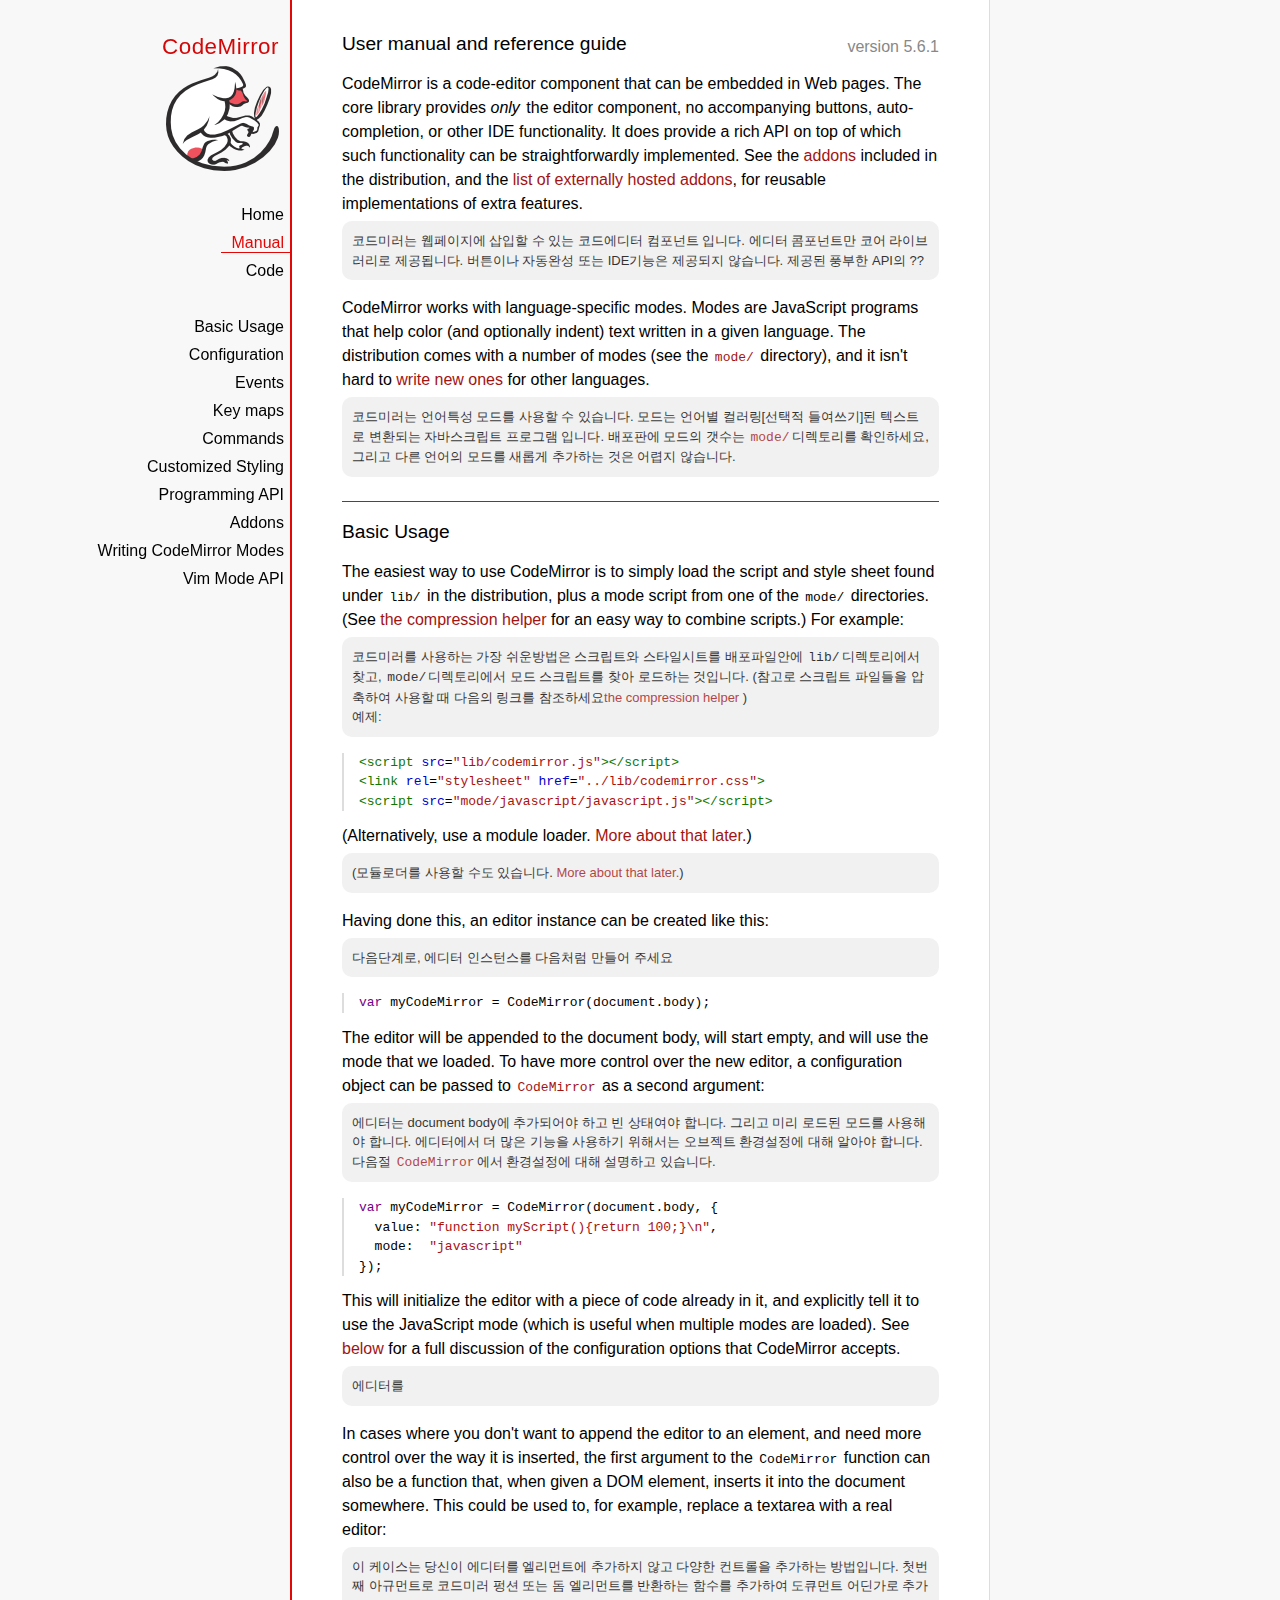
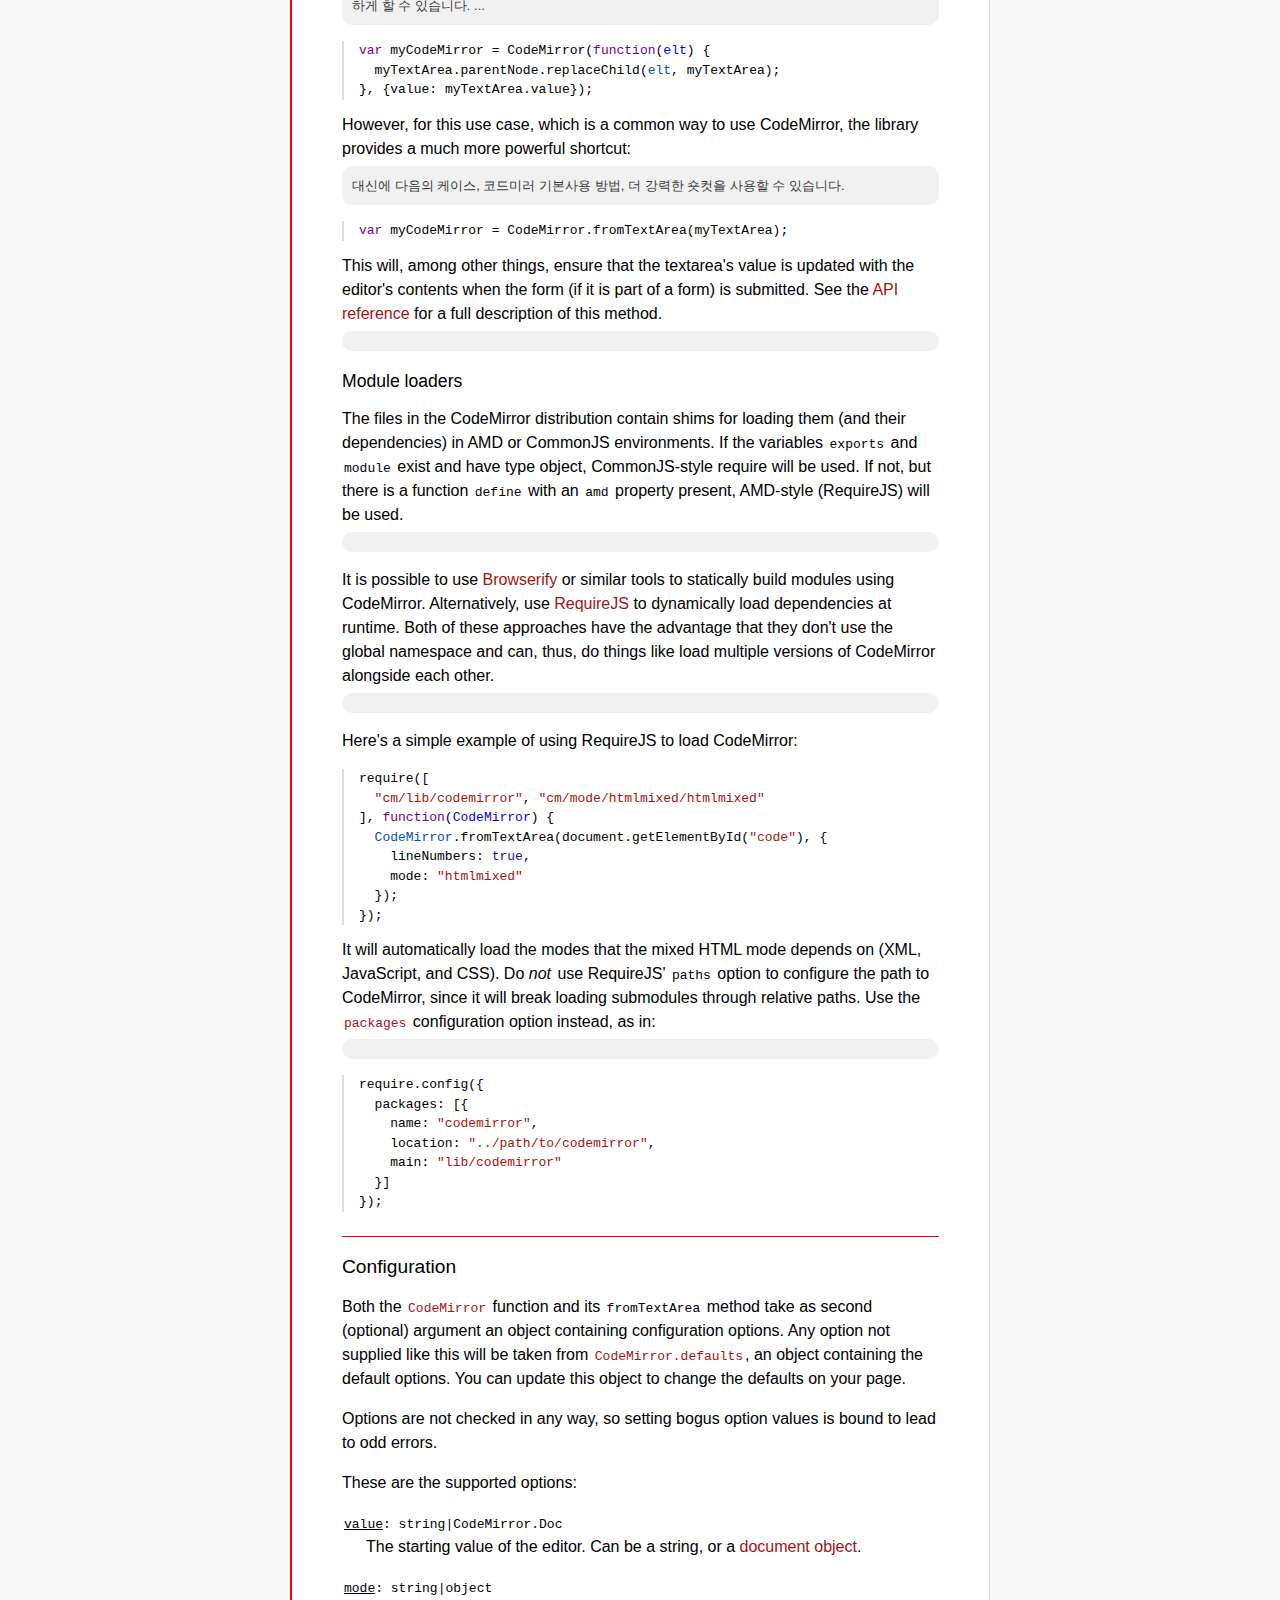
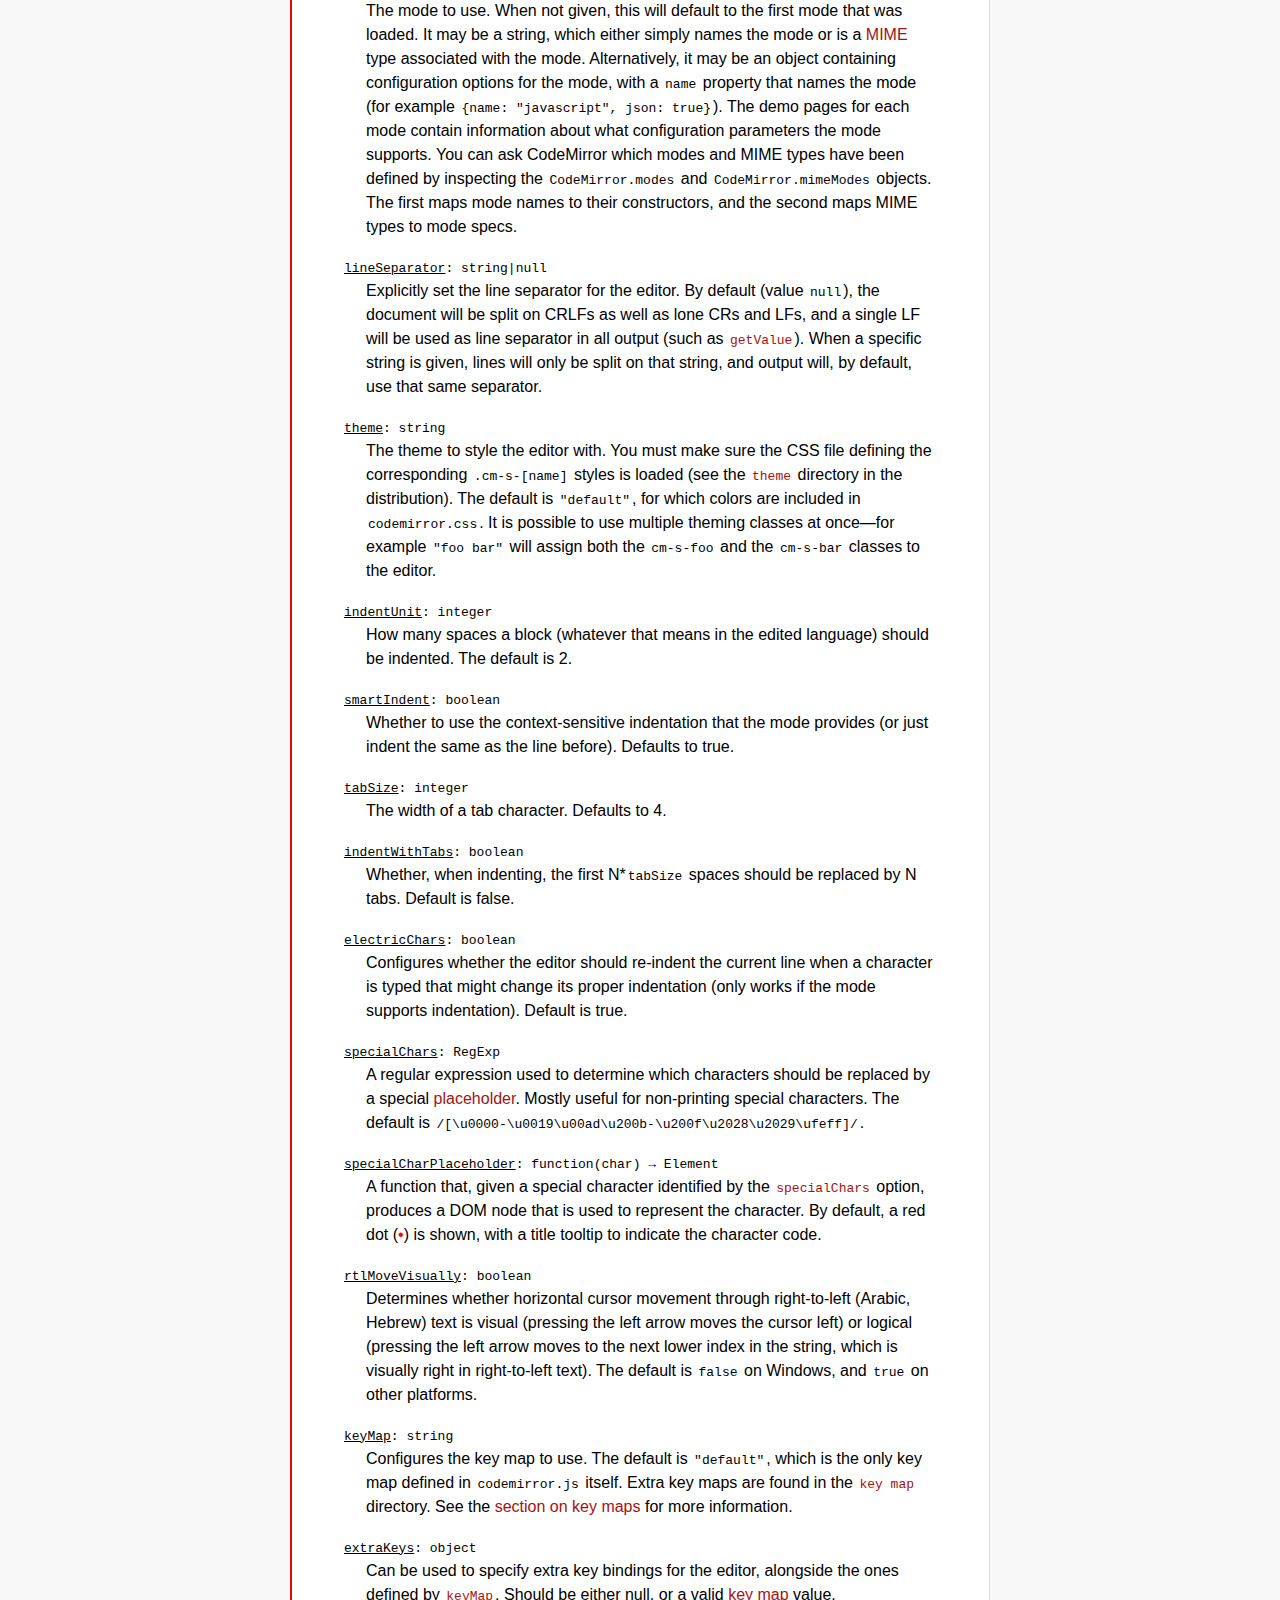
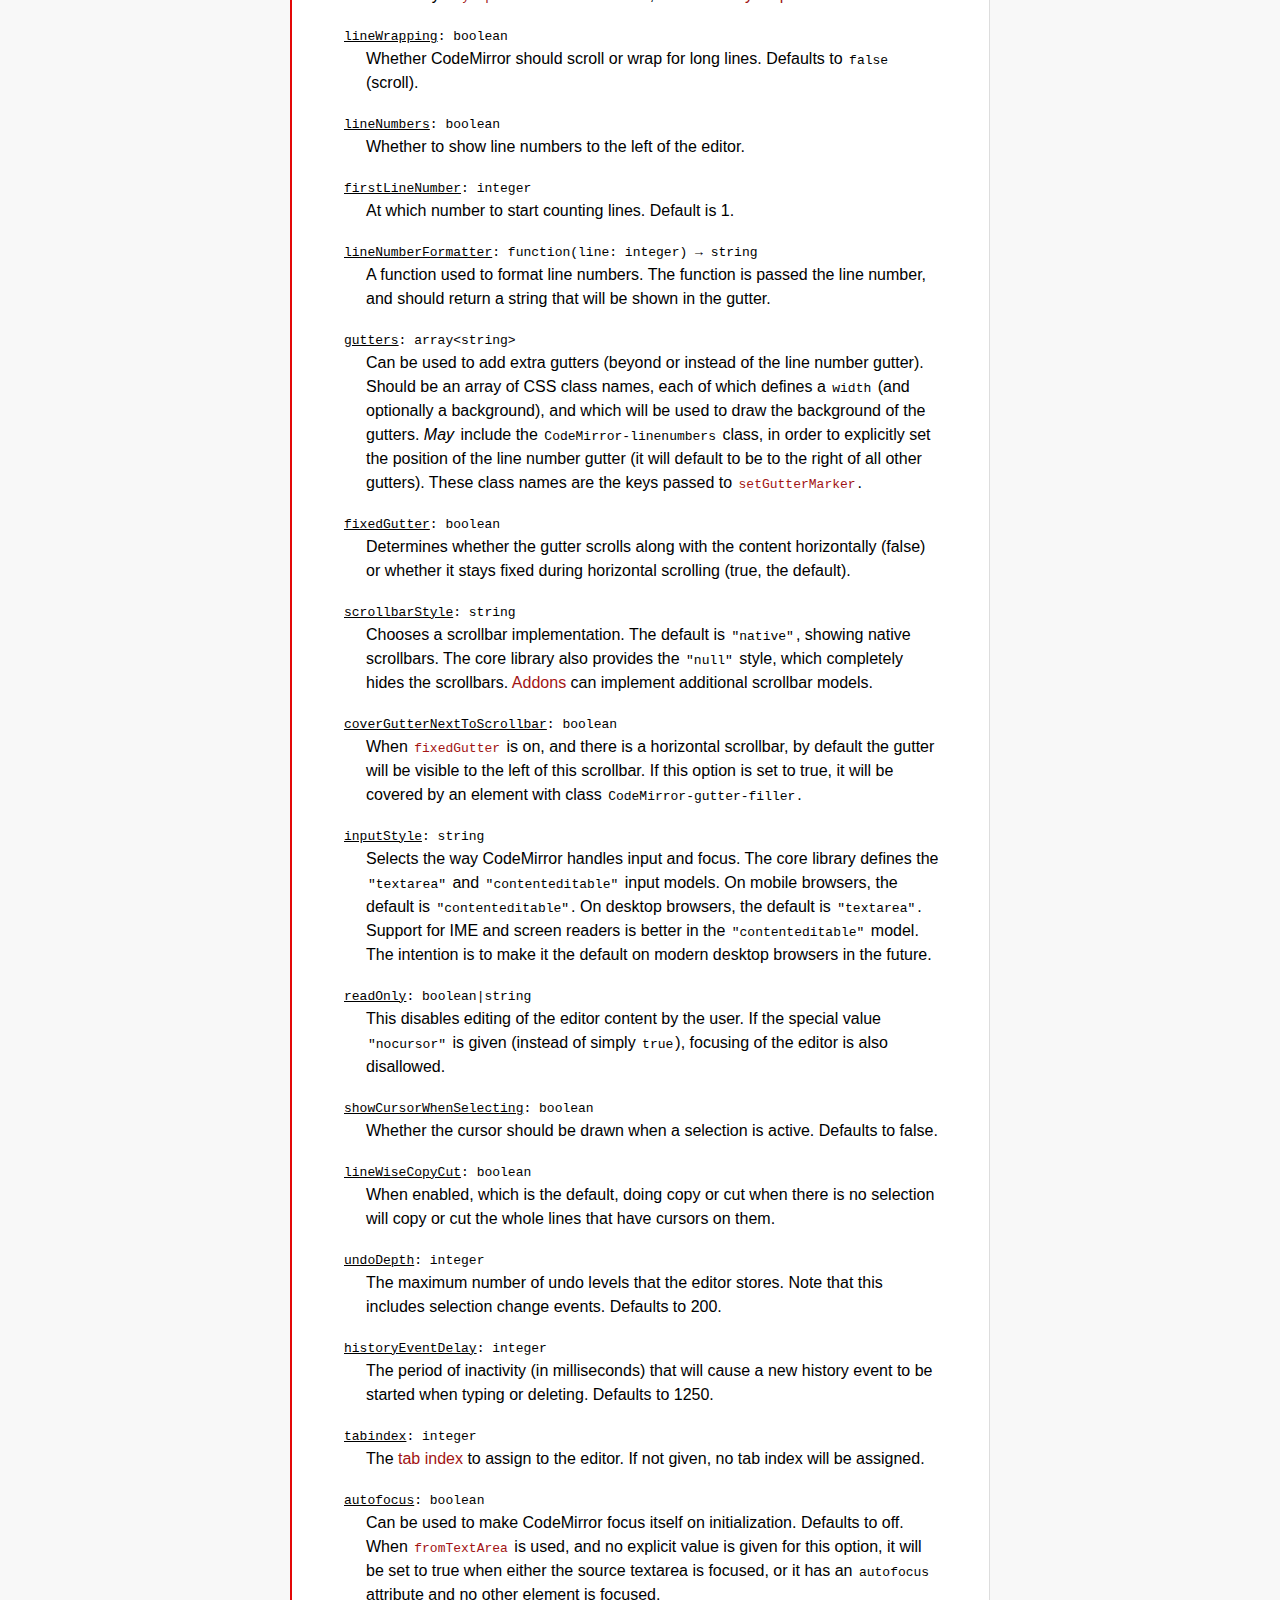
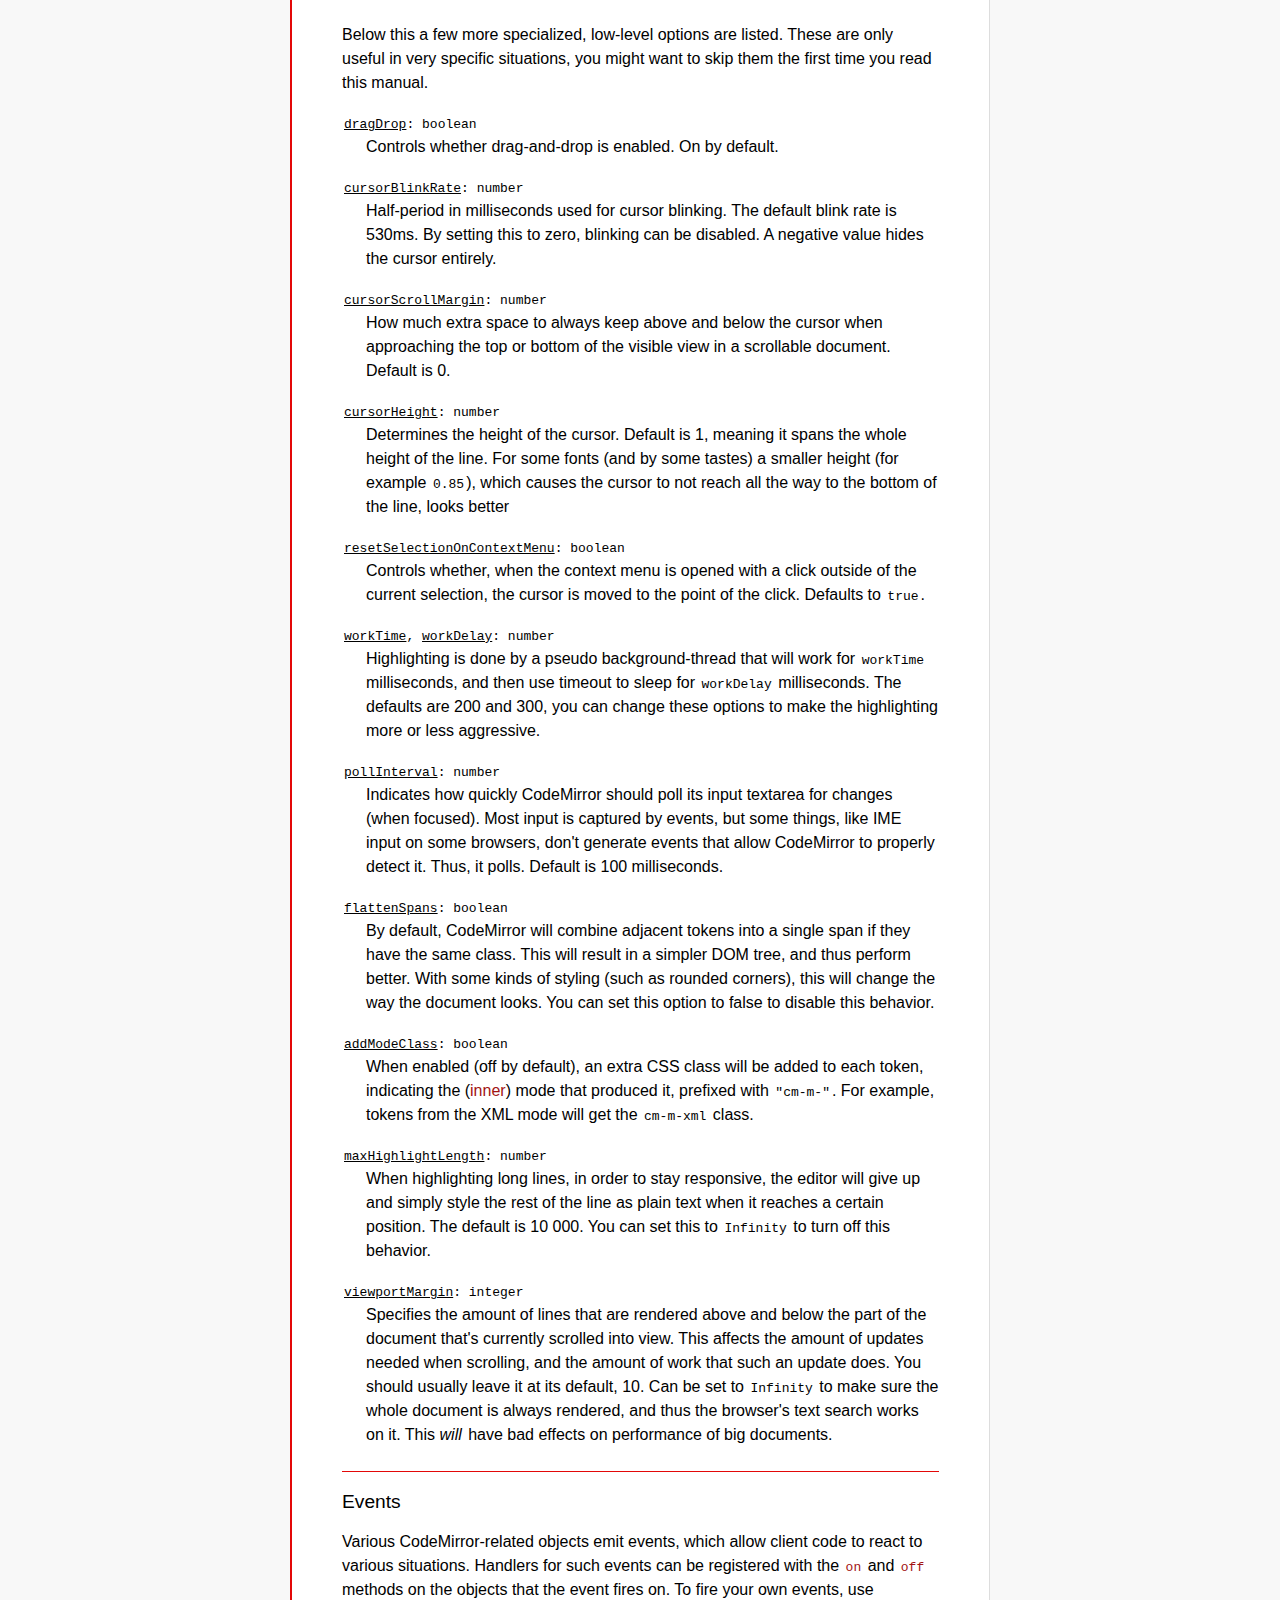
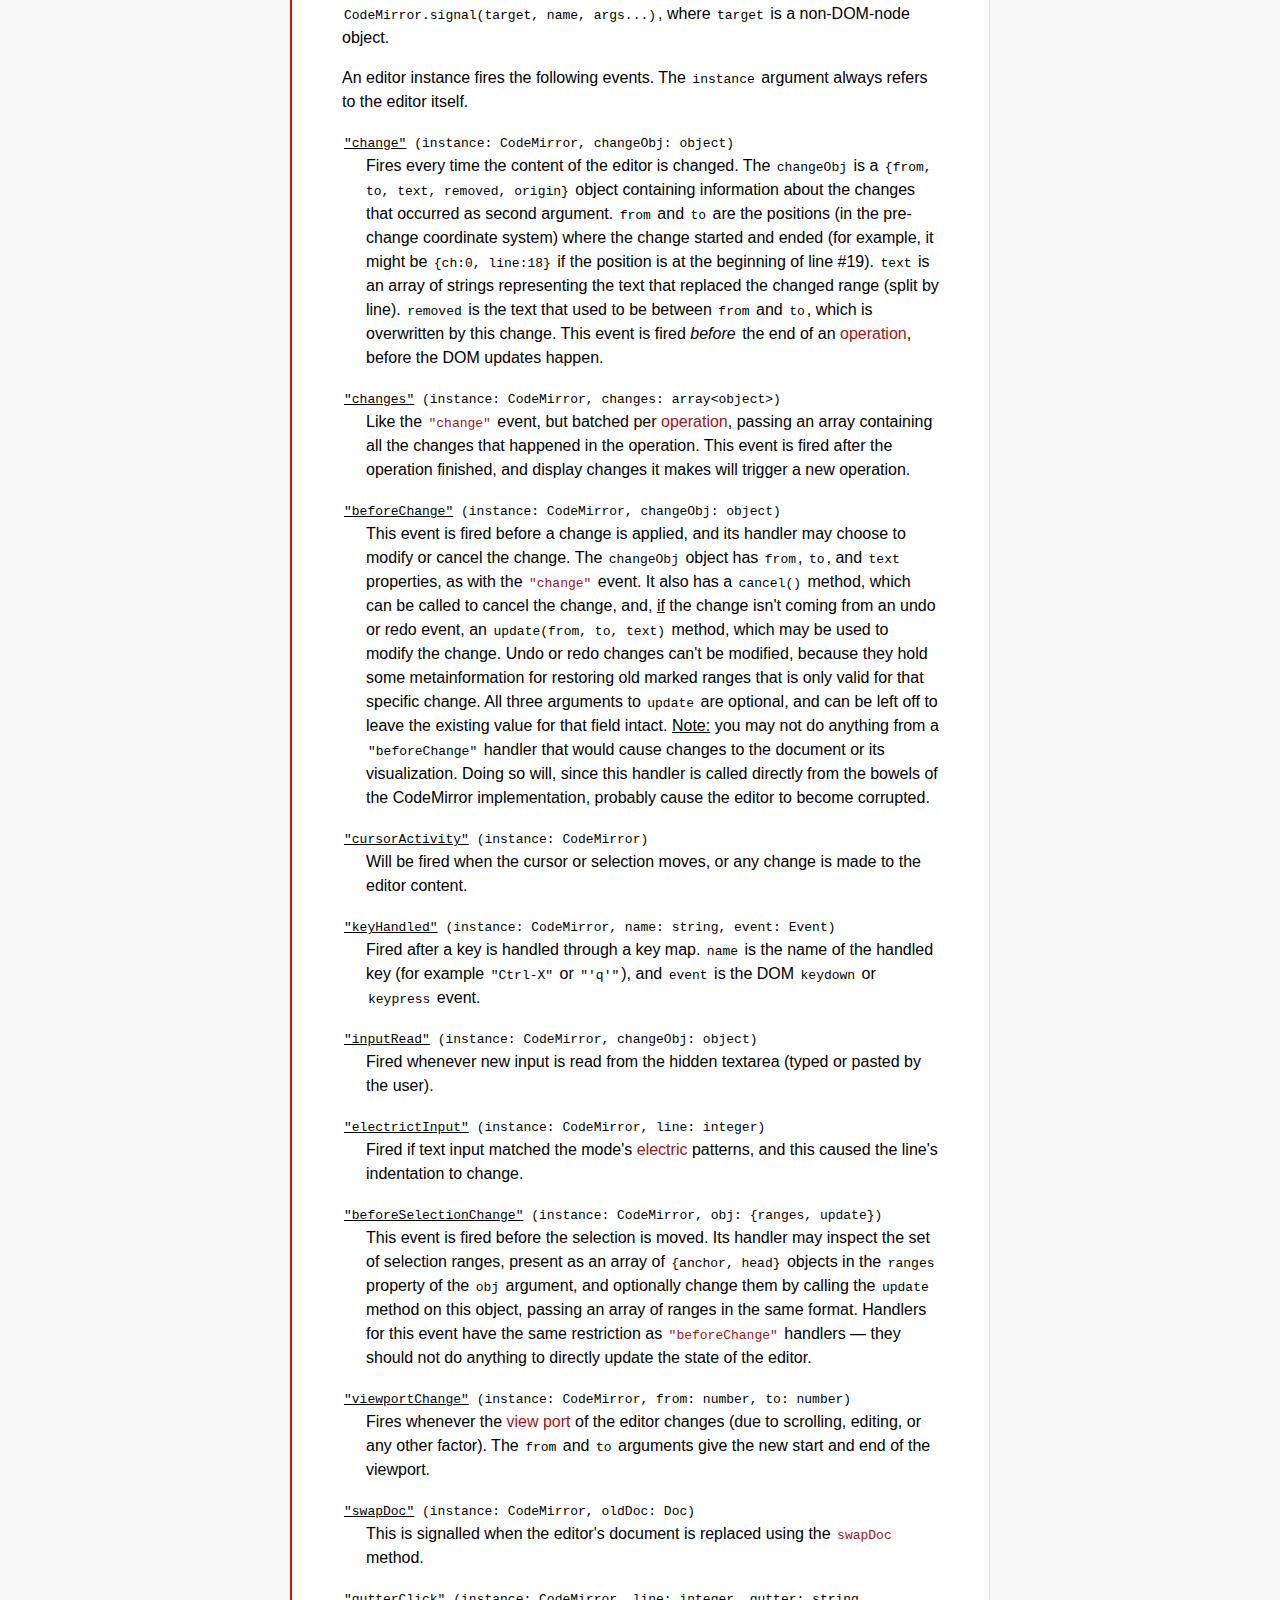
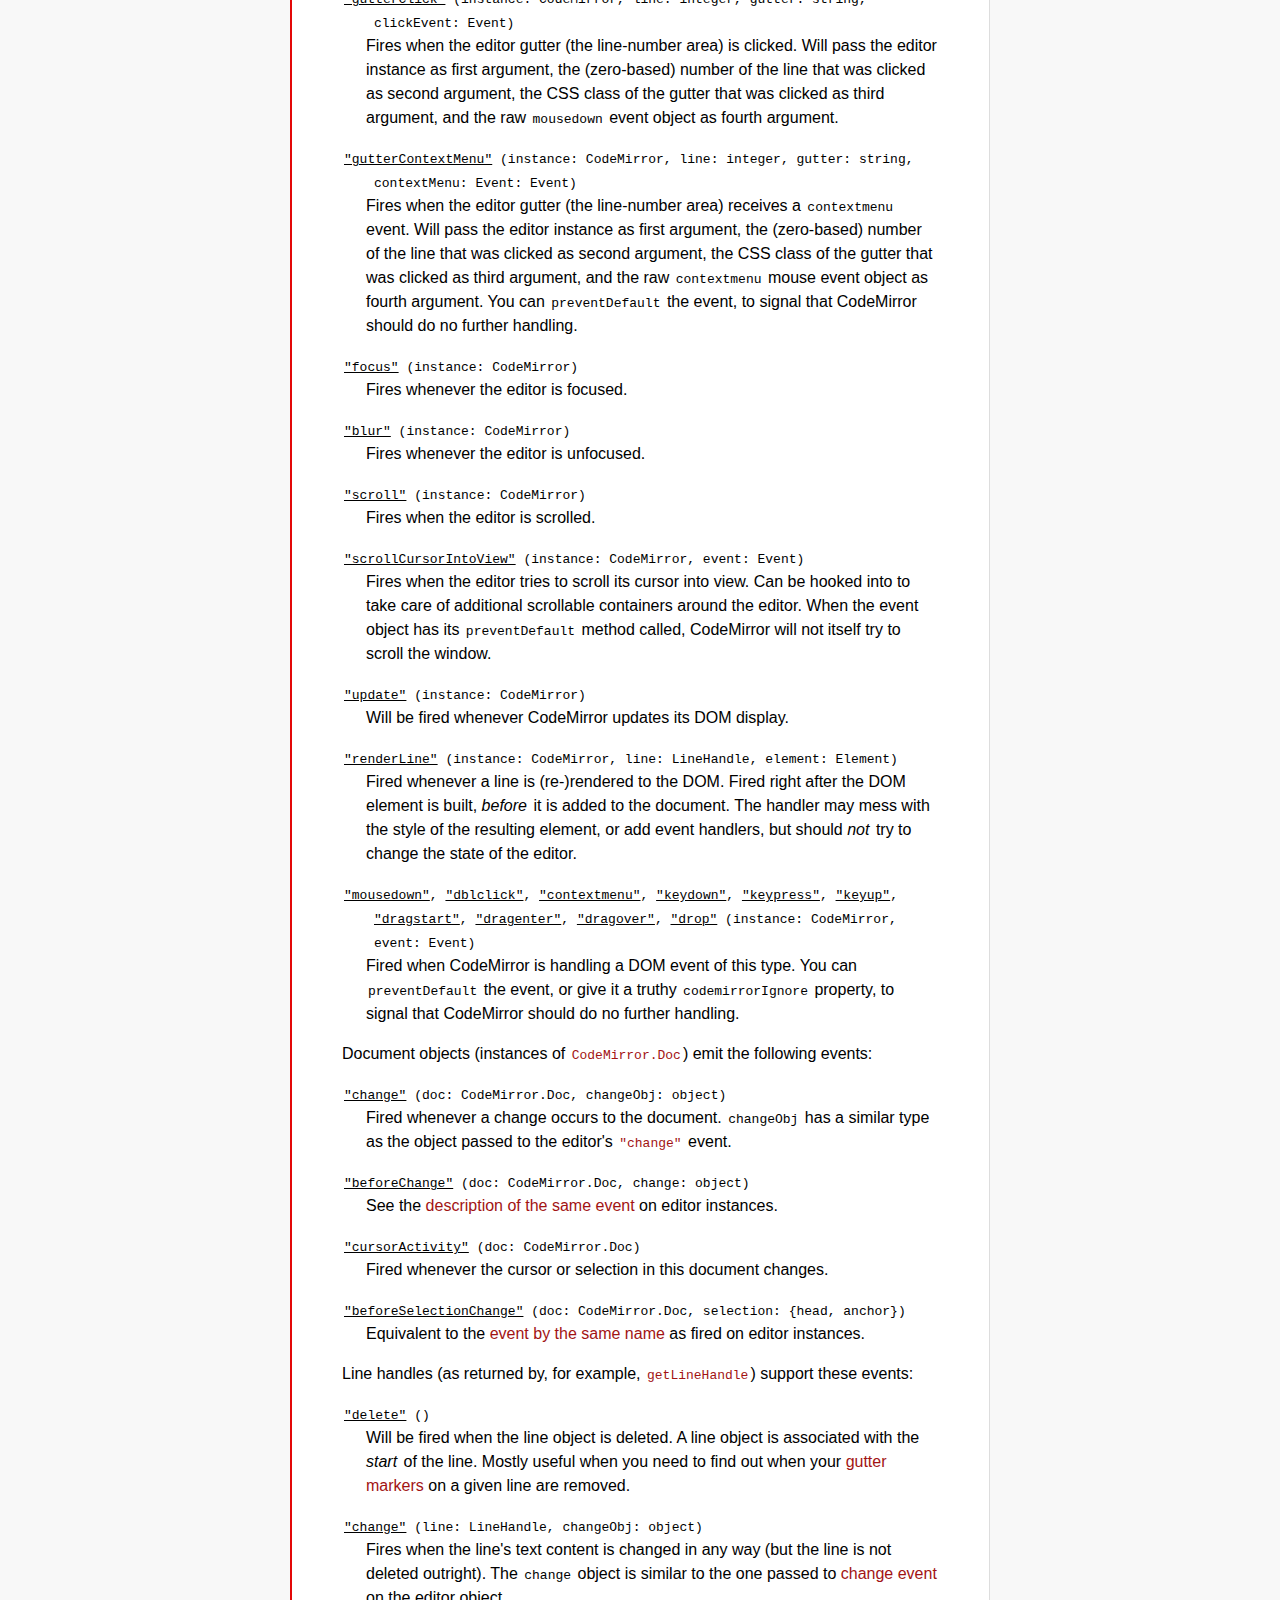
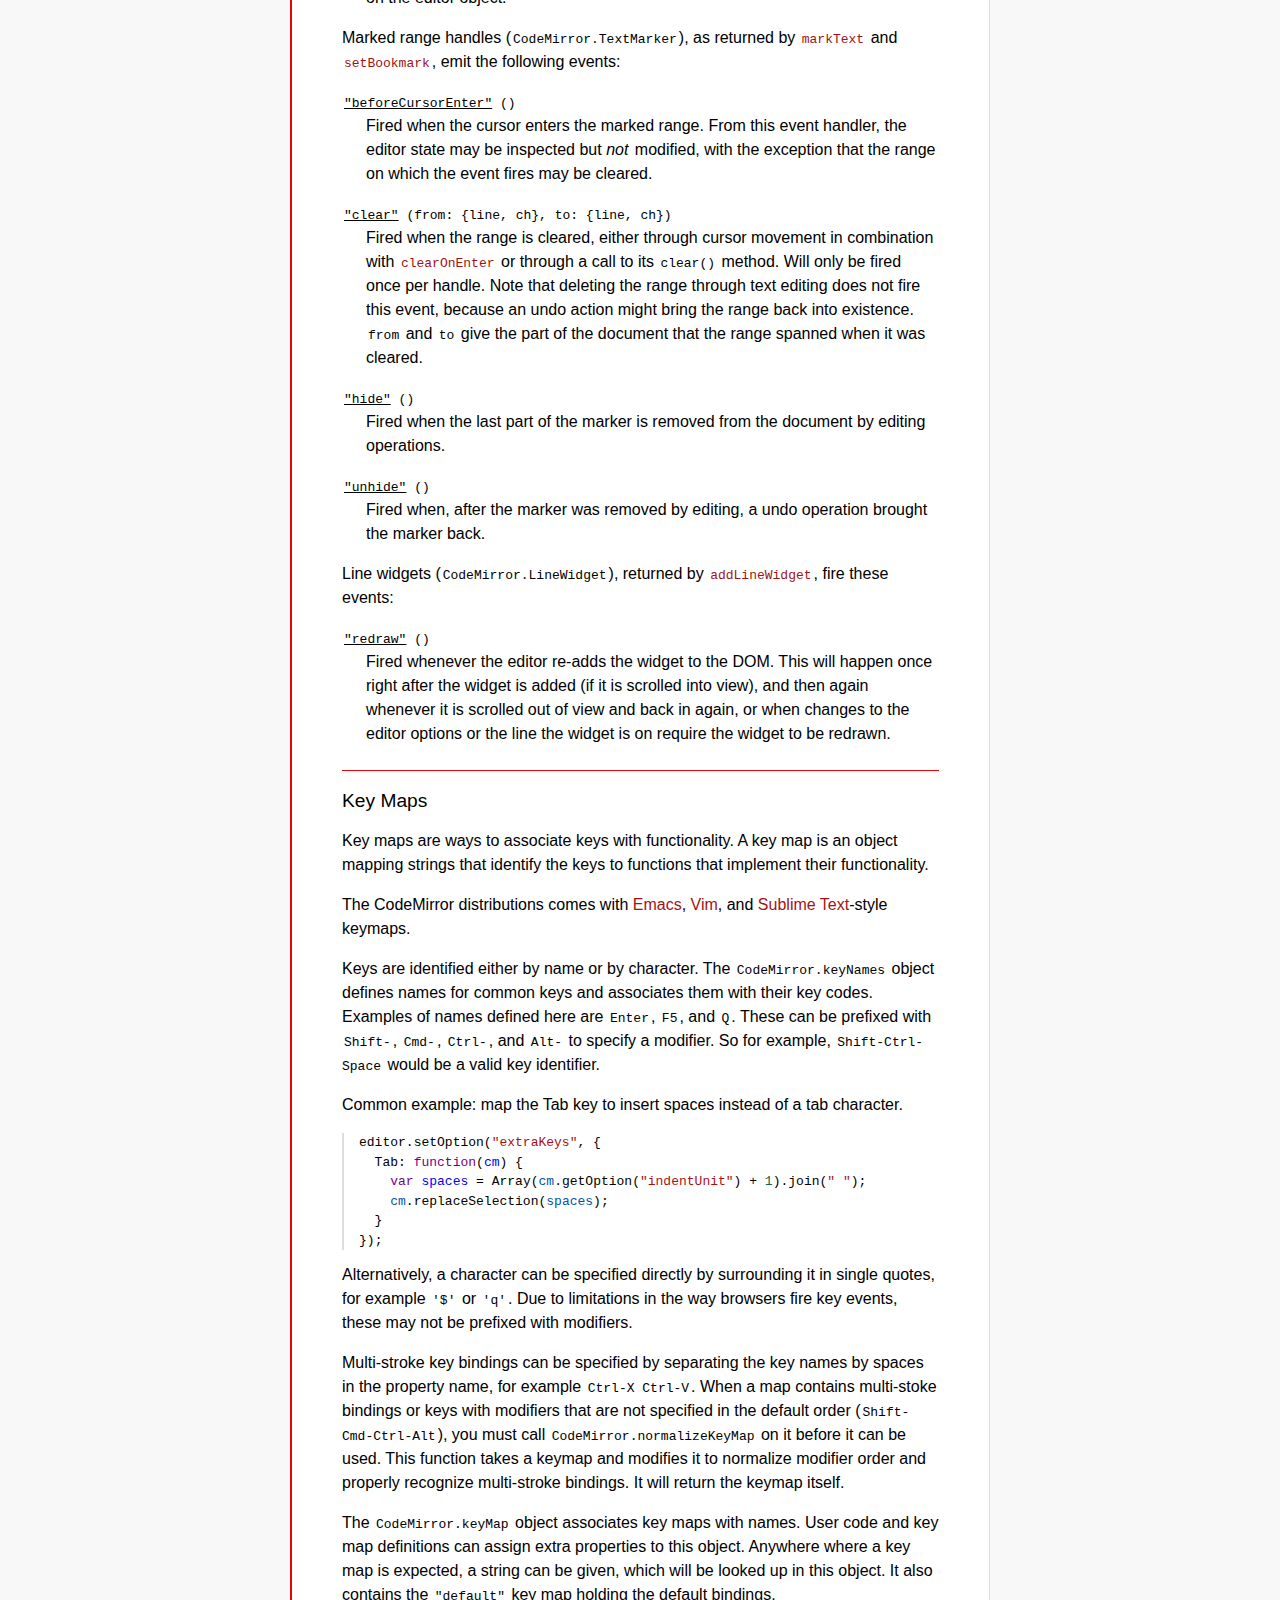
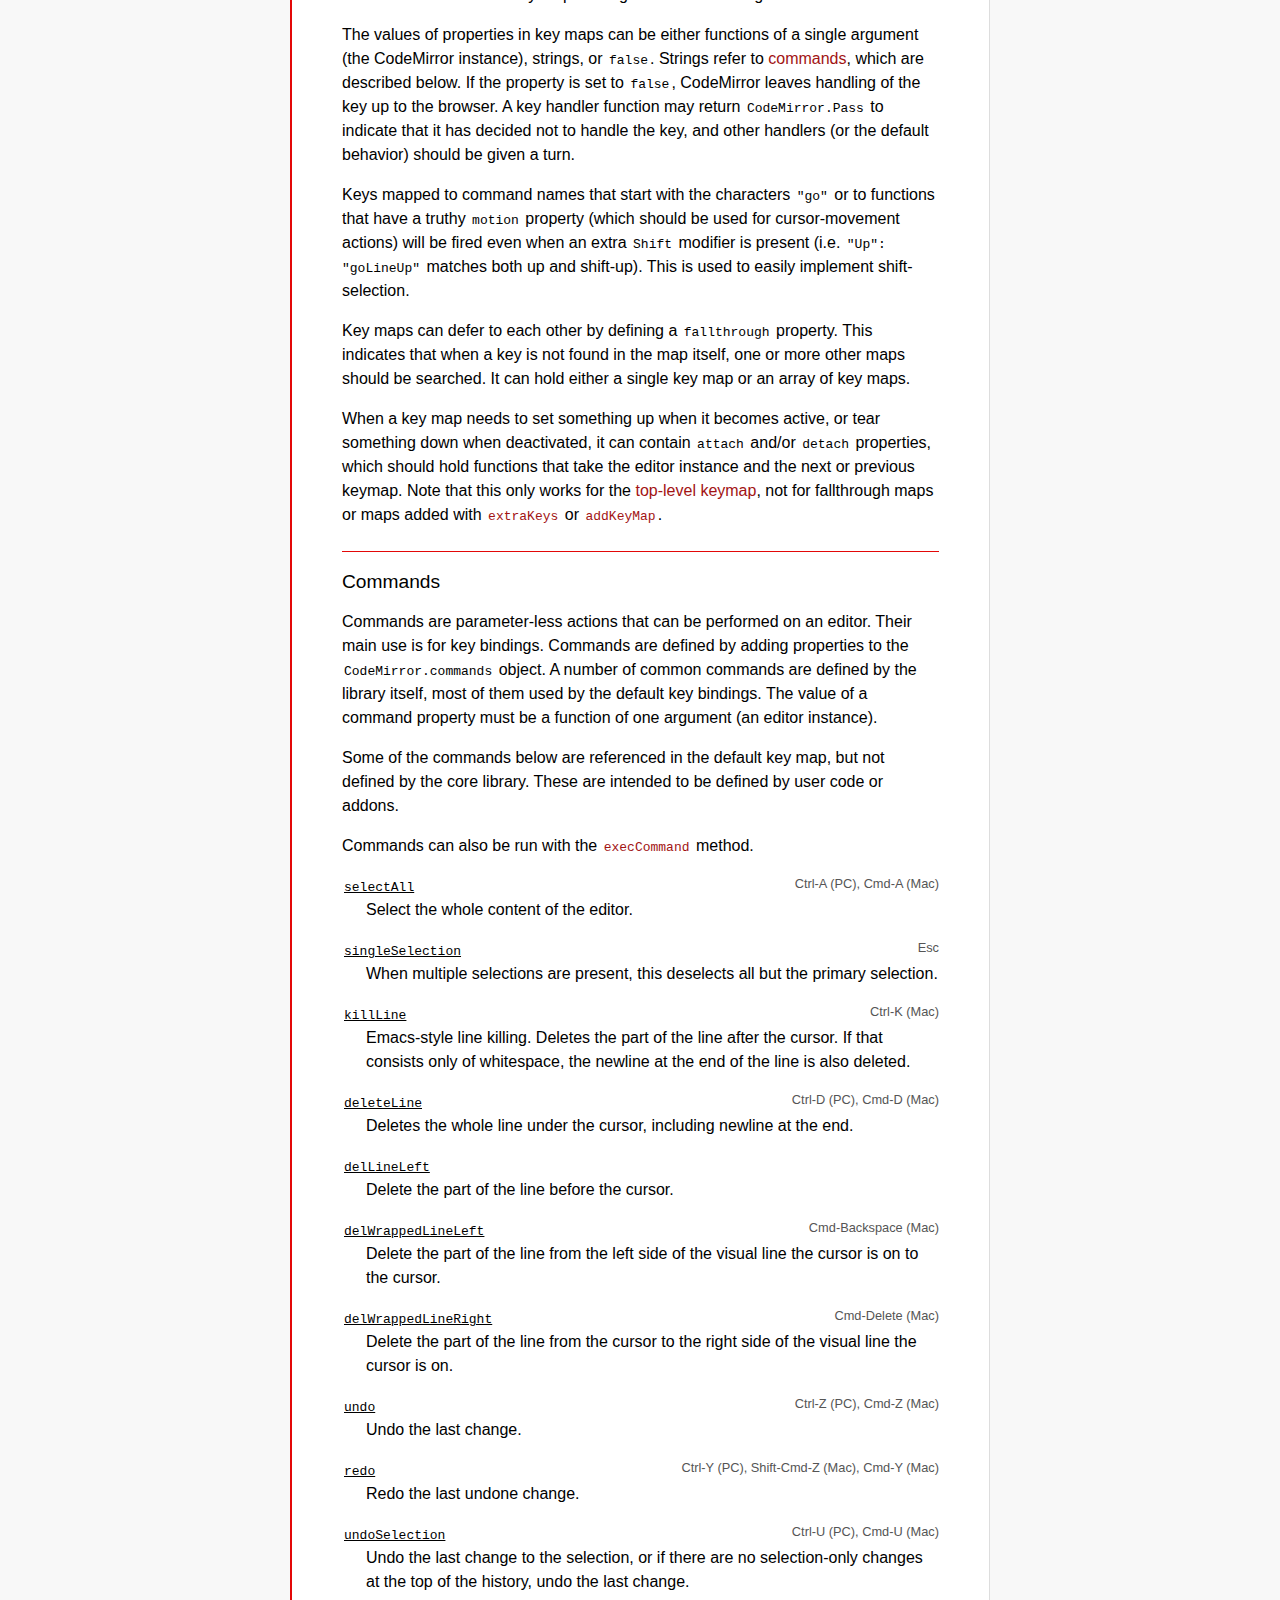
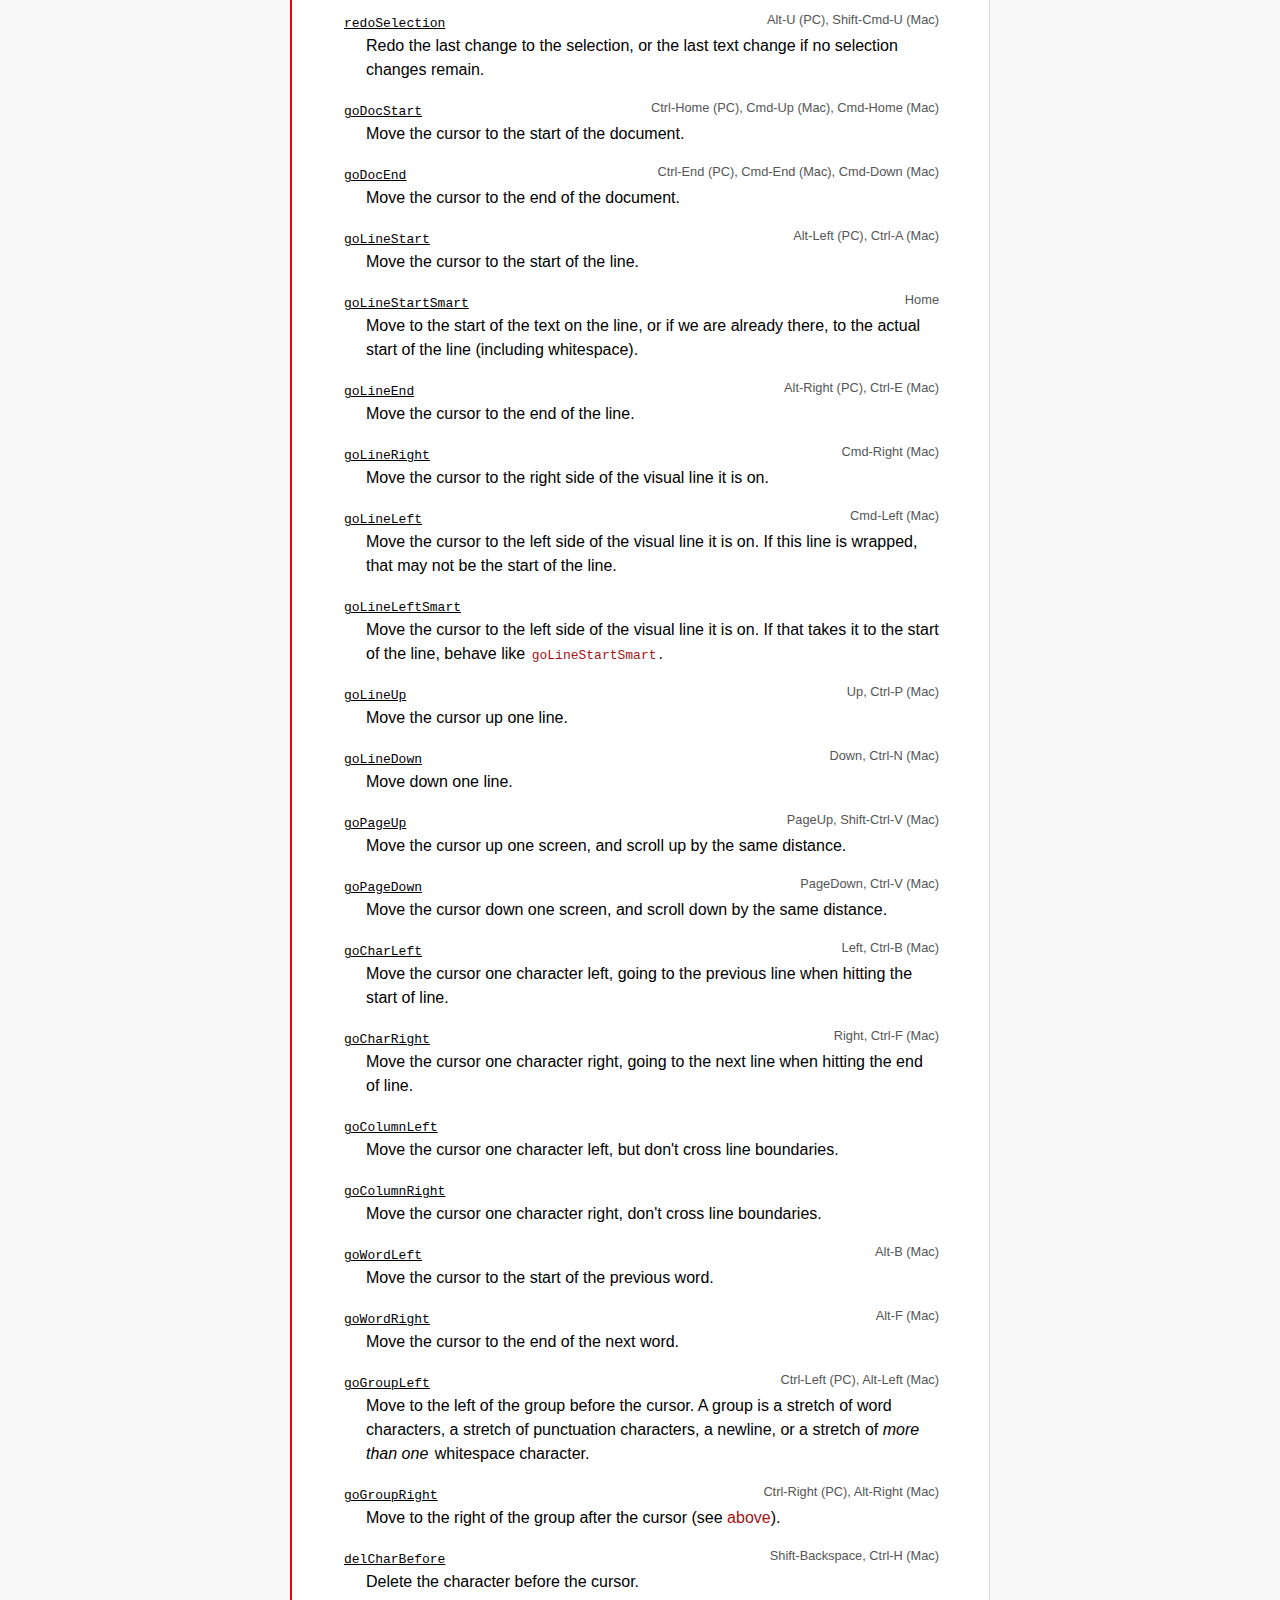
==== commit 29c6f49d: "User manual and reference guide (1)" ====
--- a/doc/manual.html
+++ b/doc/manual.html
@@ -95,6 +95,7 @@
 
 <article>
 
+
     <section class=first id=overview>
         <h2 style="position: relative">
             User manual and reference guide
@@ -114,65 +115,127 @@
             the <a href="#addons">addons</a> included in the distribution,
             and the <a href="https://github.com/codemirror/CodeMirror/wiki/CodeMirror-addons">list
                 of externally hosted addons</a>, for reusable
-            implementations of extra features.</p>
-
-        <section class="kor">
-            코드미러는 웹페이지에 삽입할 수 있는 코드에디터 컴포넌트 입니다. 에디터 콤포넌트만 코어 라이브러리로 제공됩니다. 버튼이나 자동완성 또는 IDE기능은 제공되지 않습니다.
-        </section>
-
-
-        <p>CodeMirror works with language-specific modes. Modes are
+            implementations of extra features.
+            <span class="kor">
+                코드미러는 웹페이지에 삽입할 수 있는 코드에디터 컴포넌트 입니다.
+                에디터 콤포넌트만 코어 라이브러리로 제공됩니다. 버튼이나 자동완성 또는 IDE기능은 제공되지 않습니다.
+
+                제공된 풍부한 API의 ??
+            </span>
+        </p>
+
+
+        <p>
+            CodeMirror works with language-specific modes.
+            Modes are
             JavaScript programs that help color (and optionally indent) text
-            written in a given language. The distribution comes with a number
+            written in a given language.
+            The distribution comes with a number
             of modes (see the <a href="../mode/"><code>mode/</code></a>
             directory), and it isn't hard to <a href="#modeapi">write new
-                ones</a> for other languages.</p>
+                ones</a> for other languages.
+
+            <span class="kor">
+                코드미러는 언어특성 모드를 사용할 수 있습니다. 모드는 언어별 컬러링[선택적 들여쓰기]된 텍스트로 변환되는 자바스크립트 프로그램 입니다.
+                배포판에 모드의 갯수는 <a href="../mode/"><code>mode/</code></a>디렉토리를 확인하세요,
+                그리고 다른 언어의 모드를 새롭게 추가하는 것은 어렵지 않습니다.
+            </span>
+
+        </p>
+
+
     </section>
 
     <section id=usage>
         <h2>Basic Usage</h2>
 
-        <p>The easiest way to use CodeMirror is to simply load the script
+        <p>
+            The easiest way to use CodeMirror is to simply load the script
             and style sheet found under <code>lib/</code> in the distribution,
             plus a mode script from one of the <code>mode/</code> directories.
             (See <a href="compress.html">the compression helper</a> for an
-            easy way to combine scripts.) For example:</p>
+            easy way to combine scripts.) For example:
+            <span class="kor">
+                코드미러를 사용하는 가장 쉬운방법은 스크립트와 스타일시트를 배포파일안에 <code>lib/</code>디렉토리에서 찾고,
+                <code>mode/</code>디렉토리에서 모드 스크립트를 찾아 로드하는 것입니다.
+                (참고로 스크립트 파일들을 압축하여 사용할 때 다음의 링크를 참조하세요<a href="compress.html">the compression helper</a> )
+                <br>
+                예제:
+            </span>
+        </p>
+
 
     <pre data-lang="text/html">&lt;script src="lib/codemirror.js">&lt;/script>
 &lt;link rel="stylesheet" href="../lib/codemirror.css">
 &lt;script src="mode/javascript/javascript.js">&lt;/script></pre>
 
         <p>(Alternatively, use a module loader. <a href="#modloader">More
-            about that later.</a>)</p>
-
-        <p>Having done this, an editor instance can be created like
-            this:</p>
+            about that later.</a>)
+
+            <span class="kor">
+                (모듈로더를 사용할 수도 있습니다. <a href="#modloader">More
+                about that later.</a>)
+            </span>
+        </p>
+
+
+        <p>
+            Having done this, an editor instance can be created like
+            this:
+            <span class="kor">
+            다음단계로, 에디터 인스턴스를 다음처럼 만들어 주세요
+            </span>
+        </p>
 
         <pre data-lang="javascript">var myCodeMirror = CodeMirror(document.body);</pre>
 
-        <p>The editor will be appended to the document body, will start
+        <p>
+            The editor will be appended to the document body, will start
             empty, and will use the mode that we loaded. To have more control
             over the new editor, a configuration object can be passed
             to <a href="#CodeMirror"><code>CodeMirror</code></a> as a second
-            argument:</p>
+            argument:
+
+            <span class="kor">
+                에디터는 document body에 추가되어야 하고 빈 상태여야 합니다.
+                그리고 미리 로드된 모드를 사용해야 합니다. 에디터에서 더 많은 기능을 사용하기 위해서는 오브젝트 환경설정에 대해 알아야 합니다.
+                다음절 <a href="#CodeMirror"><code>CodeMirror</code></a>에서 환경설정에 대해 설명하고 있습니다.
+            </span>
+
+        </p>
 
     <pre data-lang="javascript">var myCodeMirror = CodeMirror(document.body, {
   value: "function myScript(){return 100;}\n",
   mode:  "javascript"
 });</pre>
 
-        <p>This will initialize the editor with a piece of code already in
+        <p>
+            This will initialize the editor with a piece of code already in
             it, and explicitly tell it to use the JavaScript mode (which is
             useful when multiple modes are loaded).
             See <a href="#config">below</a> for a full discussion of the
-            configuration options that CodeMirror accepts.</p>
-
-        <p>In cases where you don't want to append the editor to an
+            configuration options that CodeMirror accepts.
+
+            <span class="kor">
+                에디터를
+
+            </span>
+        </p>
+
+        <p>
+            In cases where you don't want to append the editor to an
             element, and need more control over the way it is inserted, the
             first argument to the <code>CodeMirror</code> function can also
             be a function that, when given a DOM element, inserts it into the
             document somewhere. This could be used to, for example, replace a
-            textarea with a real editor:</p>
+            textarea with a real editor:
+
+            <span class="kor">
+                이 케이스는 당신이 에디터를 엘리먼트에 추가하지 않고 다양한 컨트롤을 추가하는 방법입니다.
+                첫번째 아규먼트로 코드미러 펑션 또는 돔 엘리먼트를 반환하는 함수를 추가하여 도큐먼트 어딘가로 추가 하게 할 수 있습니다.
+                ...
+            </span>
+        </p>
 
     <pre data-lang="javascript">var myCodeMirror = CodeMirror(function(elt) {
   myTextArea.parentNode.replaceChild(elt, myTextArea);
@@ -180,33 +243,55 @@
 
         <p>However, for this use case, which is a common way to use
             CodeMirror, the library provides a much more powerful
-            shortcut:</p>
+            shortcut:
+            <span class="kor">
+                대신에 다음의 케이스, 코드미러 기본사용 방법, 더 강력한 숏컷을 사용할 수 있습니다.
+            </span>
+        </p>
 
         <pre data-lang="javascript">var myCodeMirror = CodeMirror.fromTextArea(myTextArea);</pre>
 
-        <p>This will, among other things, ensure that the textarea's value
+        <p>
+            This will, among other things, ensure that the textarea's value
             is updated with the editor's contents when the form (if it is part
             of a form) is submitted. See the <a href="#fromTextArea">API
-                reference</a> for a full description of this method.</p>
+                reference</a> for a full description of this method.
+
+            <span class="kor">
+
+            </span>
+        </p>
 
         <h3 id=modloader>Module loaders</h3>
 
-        <p>The files in the CodeMirror distribution contain shims for
+        <p>
+            The files in the CodeMirror distribution contain shims for
             loading them (and their dependencies) in AMD or CommonJS
             environments. If the variables <code>exports</code>
             and <code>module</code> exist and have type object, CommonJS-style
             require will be used. If not, but there is a
             function <code>define</code> with an <code>amd</code> property
-            present, AMD-style (RequireJS) will be used.</p>
-
-        <p>It is possible to
+            present, AMD-style (RequireJS) will be used.
+
+            <span class="kor">
+
+            </span>
+        </p>
+
+        <p>
+            It is possible to
             use <a href="http://browserify.org/">Browserify</a> or similar
             tools to statically build modules using CodeMirror. Alternatively,
             use <a href="http://requirejs.org/">RequireJS</a> to dynamically
             load dependencies at runtime. Both of these approaches have the
             advantage that they don't use the global namespace and can, thus,
             do things like load multiple versions of CodeMirror alongside each
-            other.</p>
+            other.
+
+            <span class="kor">
+
+            </span>
+        </p>
 
         <p>Here's a simple example of using RequireJS to load CodeMirror:</p>
 
@@ -219,13 +304,19 @@
   });
 });</pre>
 
-        <p>It will automatically load the modes that the mixed HTML mode
+        <p>
+            It will automatically load the modes that the mixed HTML mode
             depends on (XML, JavaScript, and CSS). Do <em>not</em> use
             RequireJS' <code>paths</code> option to configure the path to
             CodeMirror, since it will break loading submodules through
             relative paths. Use
             the <a href="http://requirejs.org/docs/api.html#packages"><code>packages</code></a>
-            configuration option instead, as in:</p>
+            configuration option instead, as in:
+
+            <span class="kor">
+
+            </span>
+        </p>
 
     <pre data-lang=javascript>require.config({
   packages: [{
--- a/doc/docs.css
+++ b/doc/docs.css
@@ -278,4 +278,13 @@
   background: #eee;
   opacity: 0.7;
   font-size:13px;
+}
+span.kor{
+  display: block;
+  padding:10px;
+  border-radius: 10px;
+  margin: 5px 0px 0px 0px;
+  background: #eee;
+  opacity: 0.8;
+  font-size:13px;
 }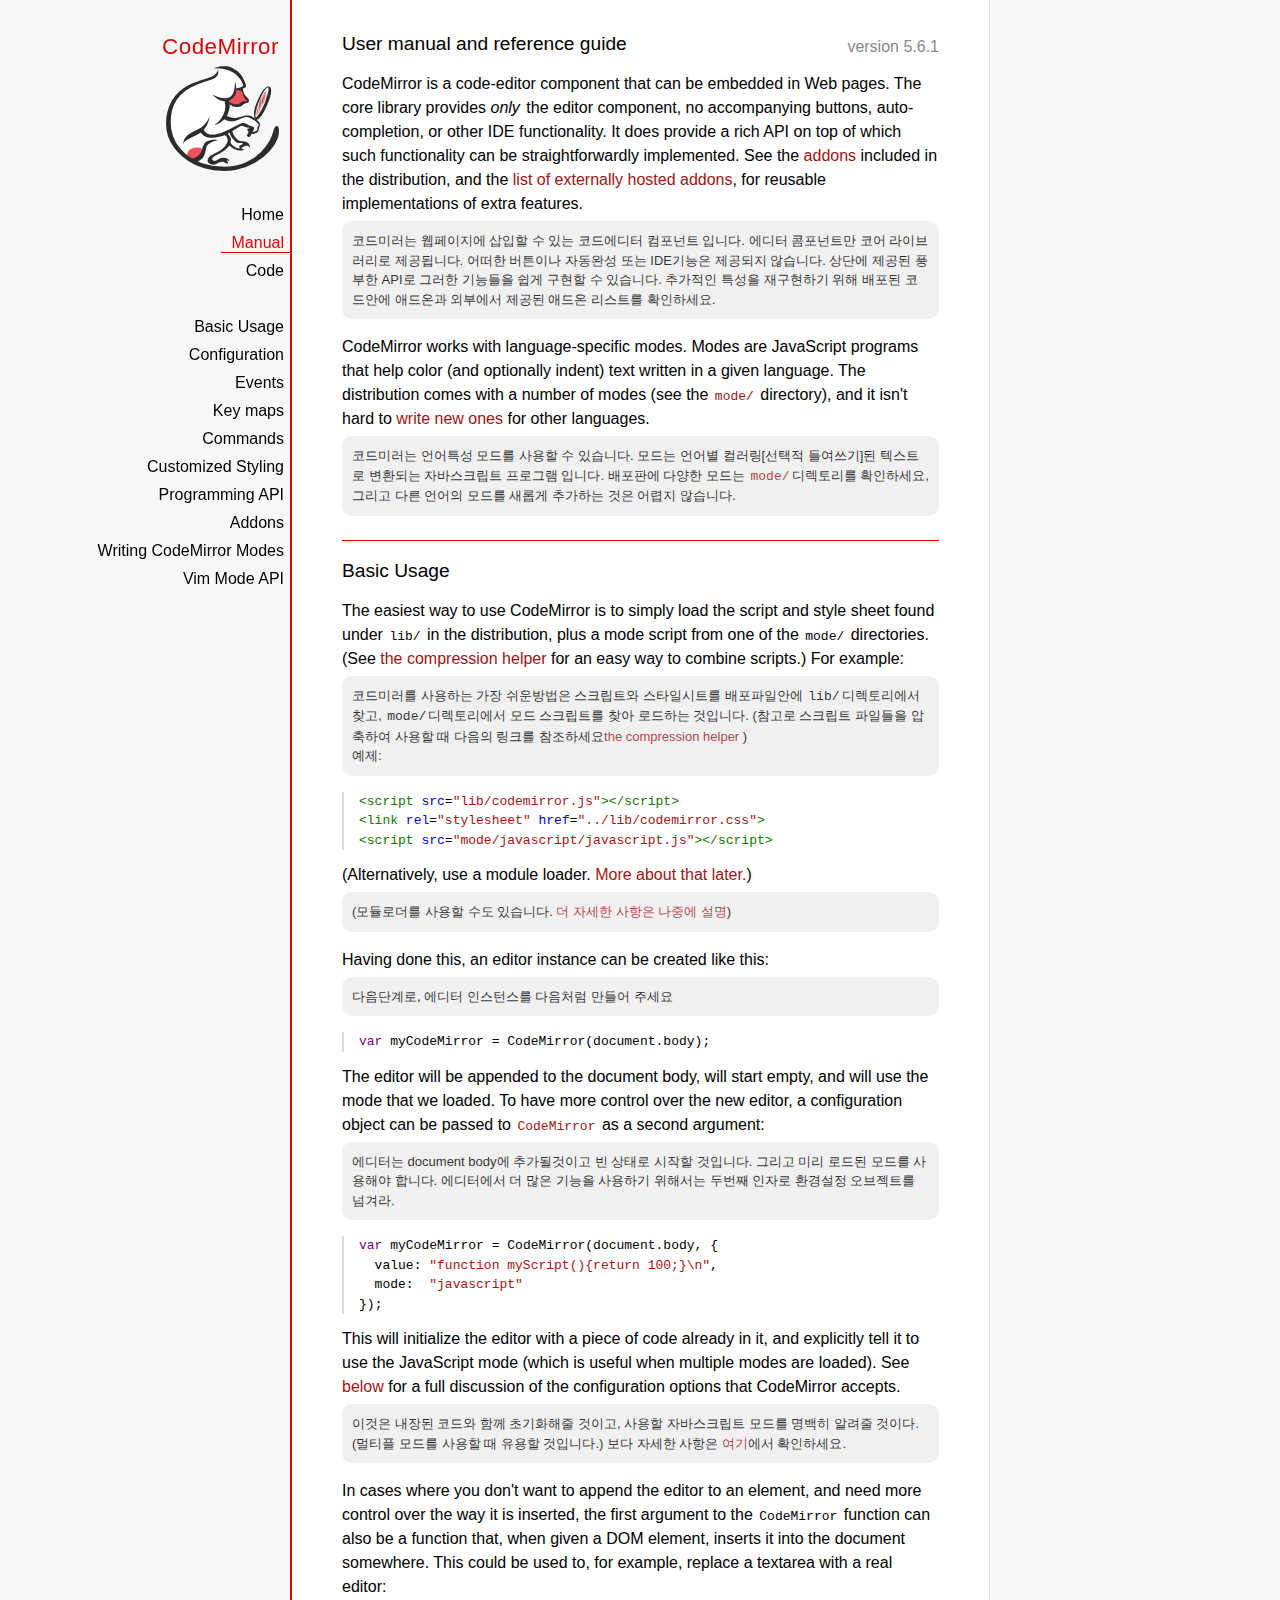
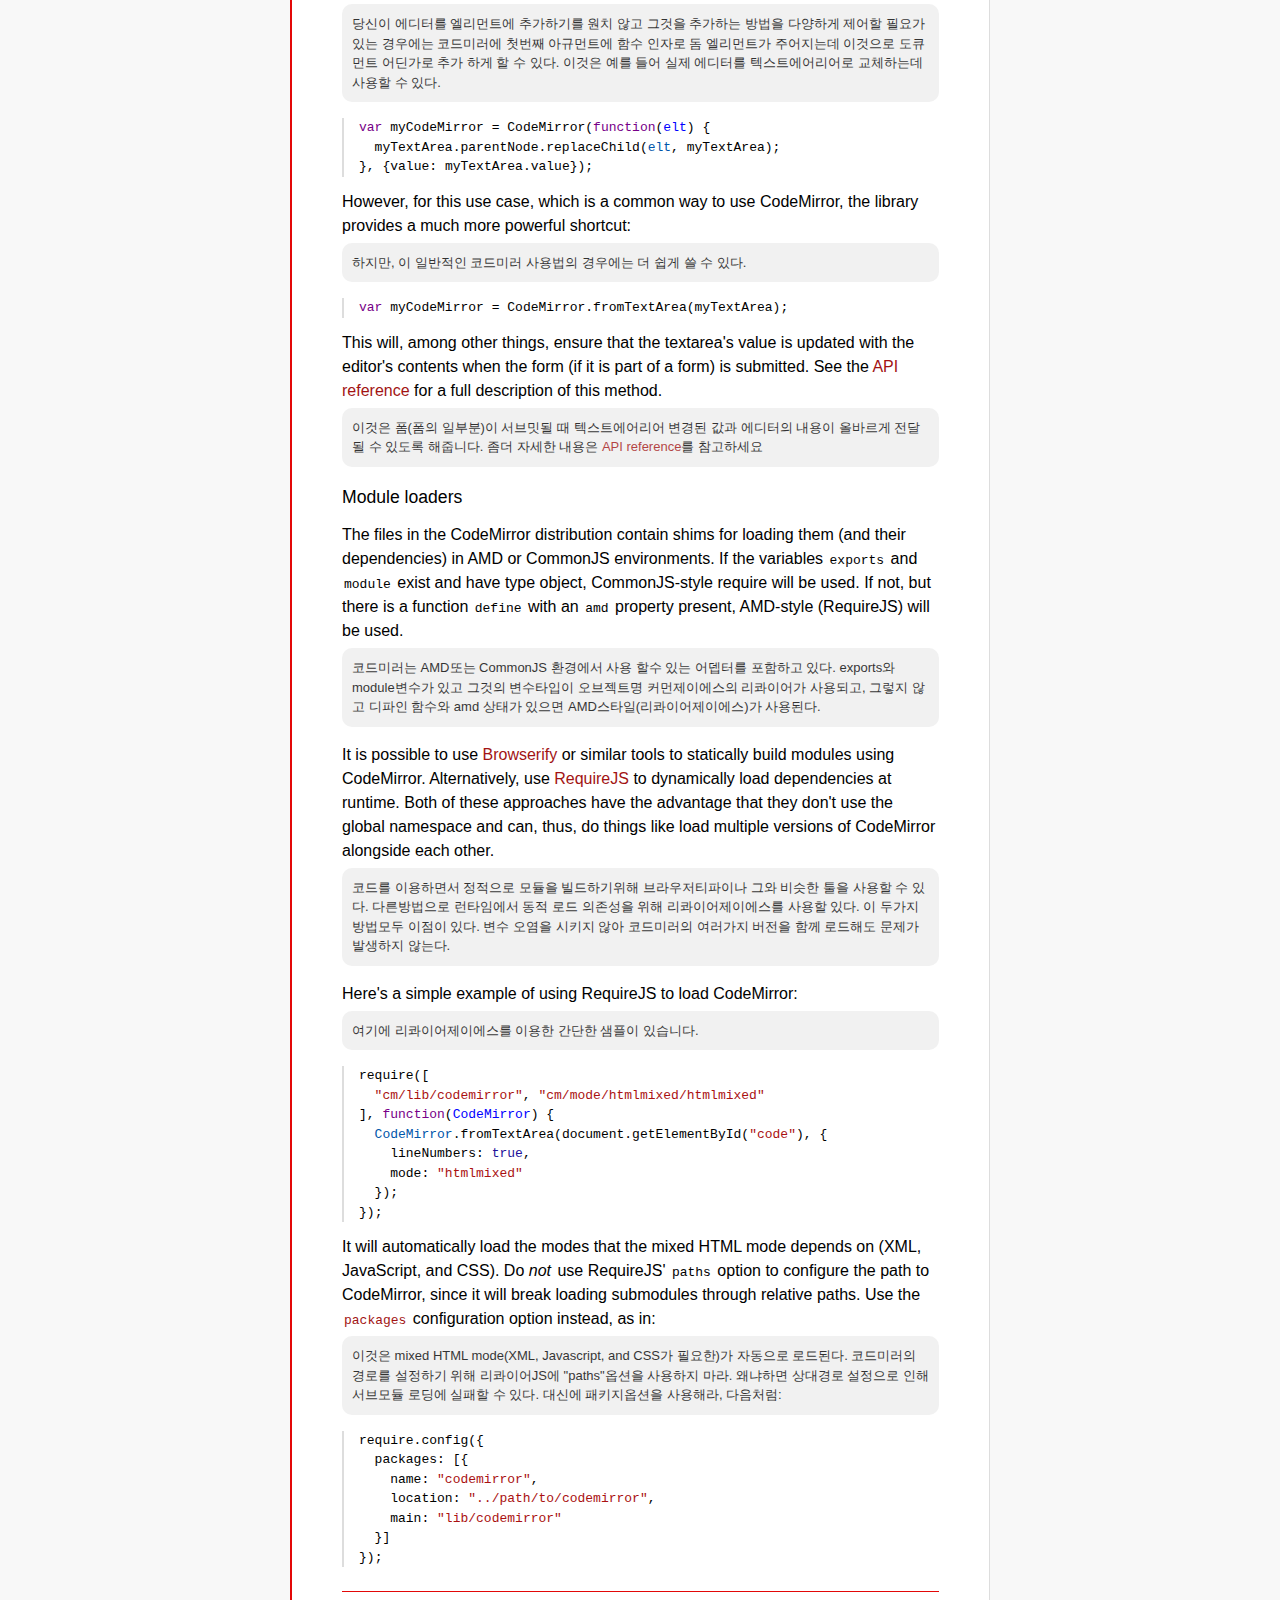
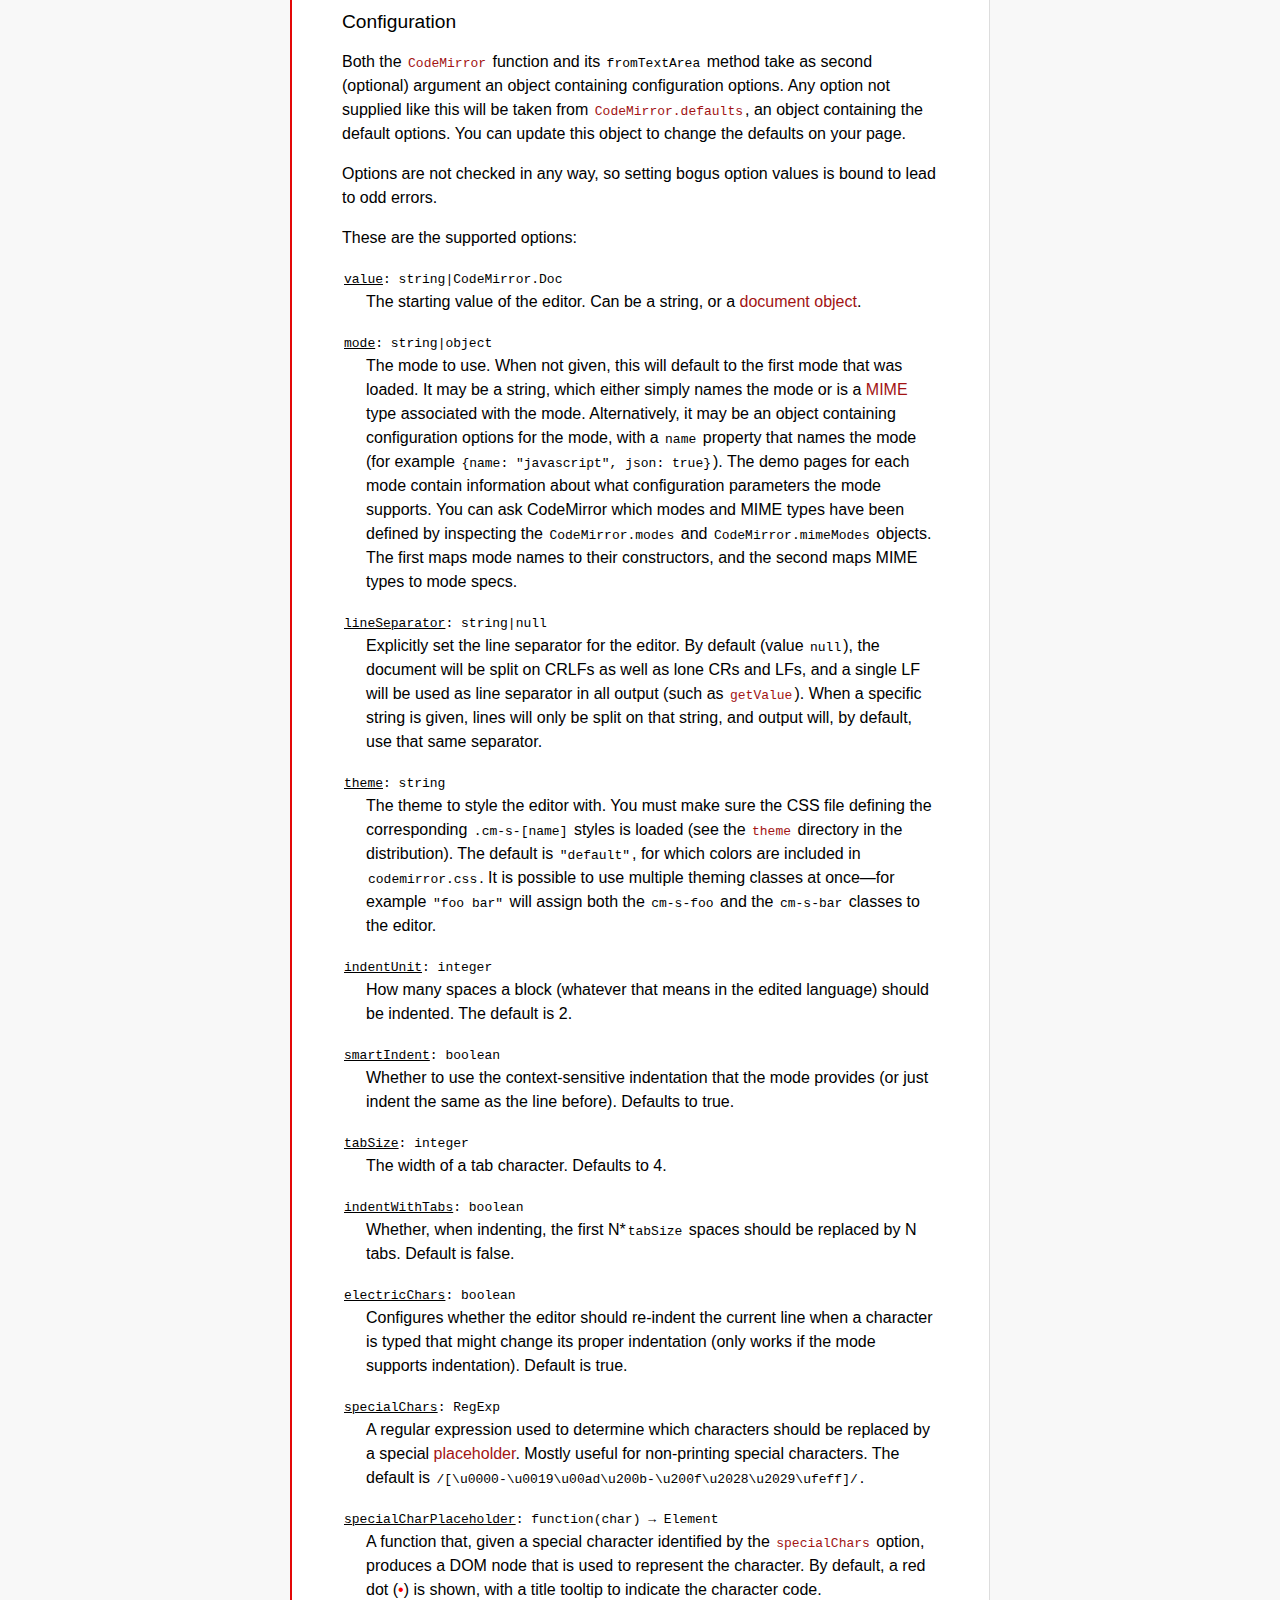
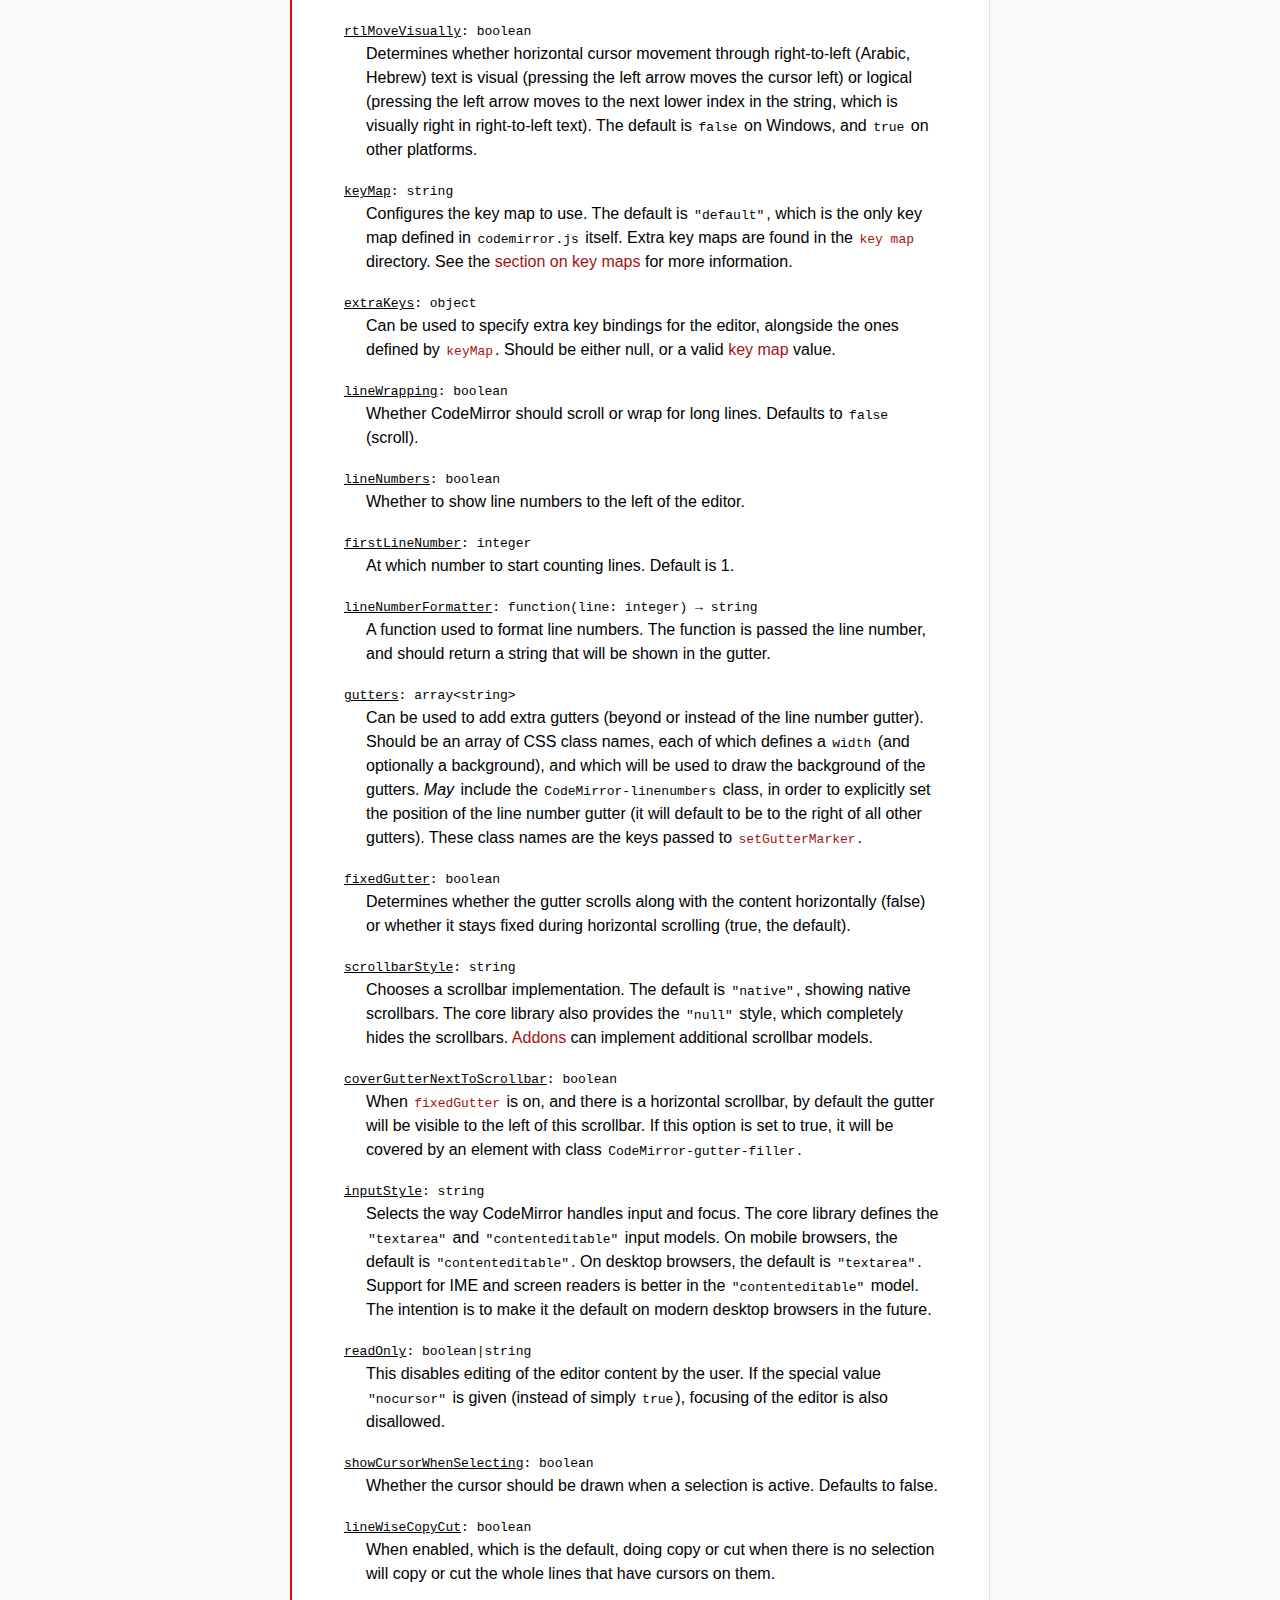
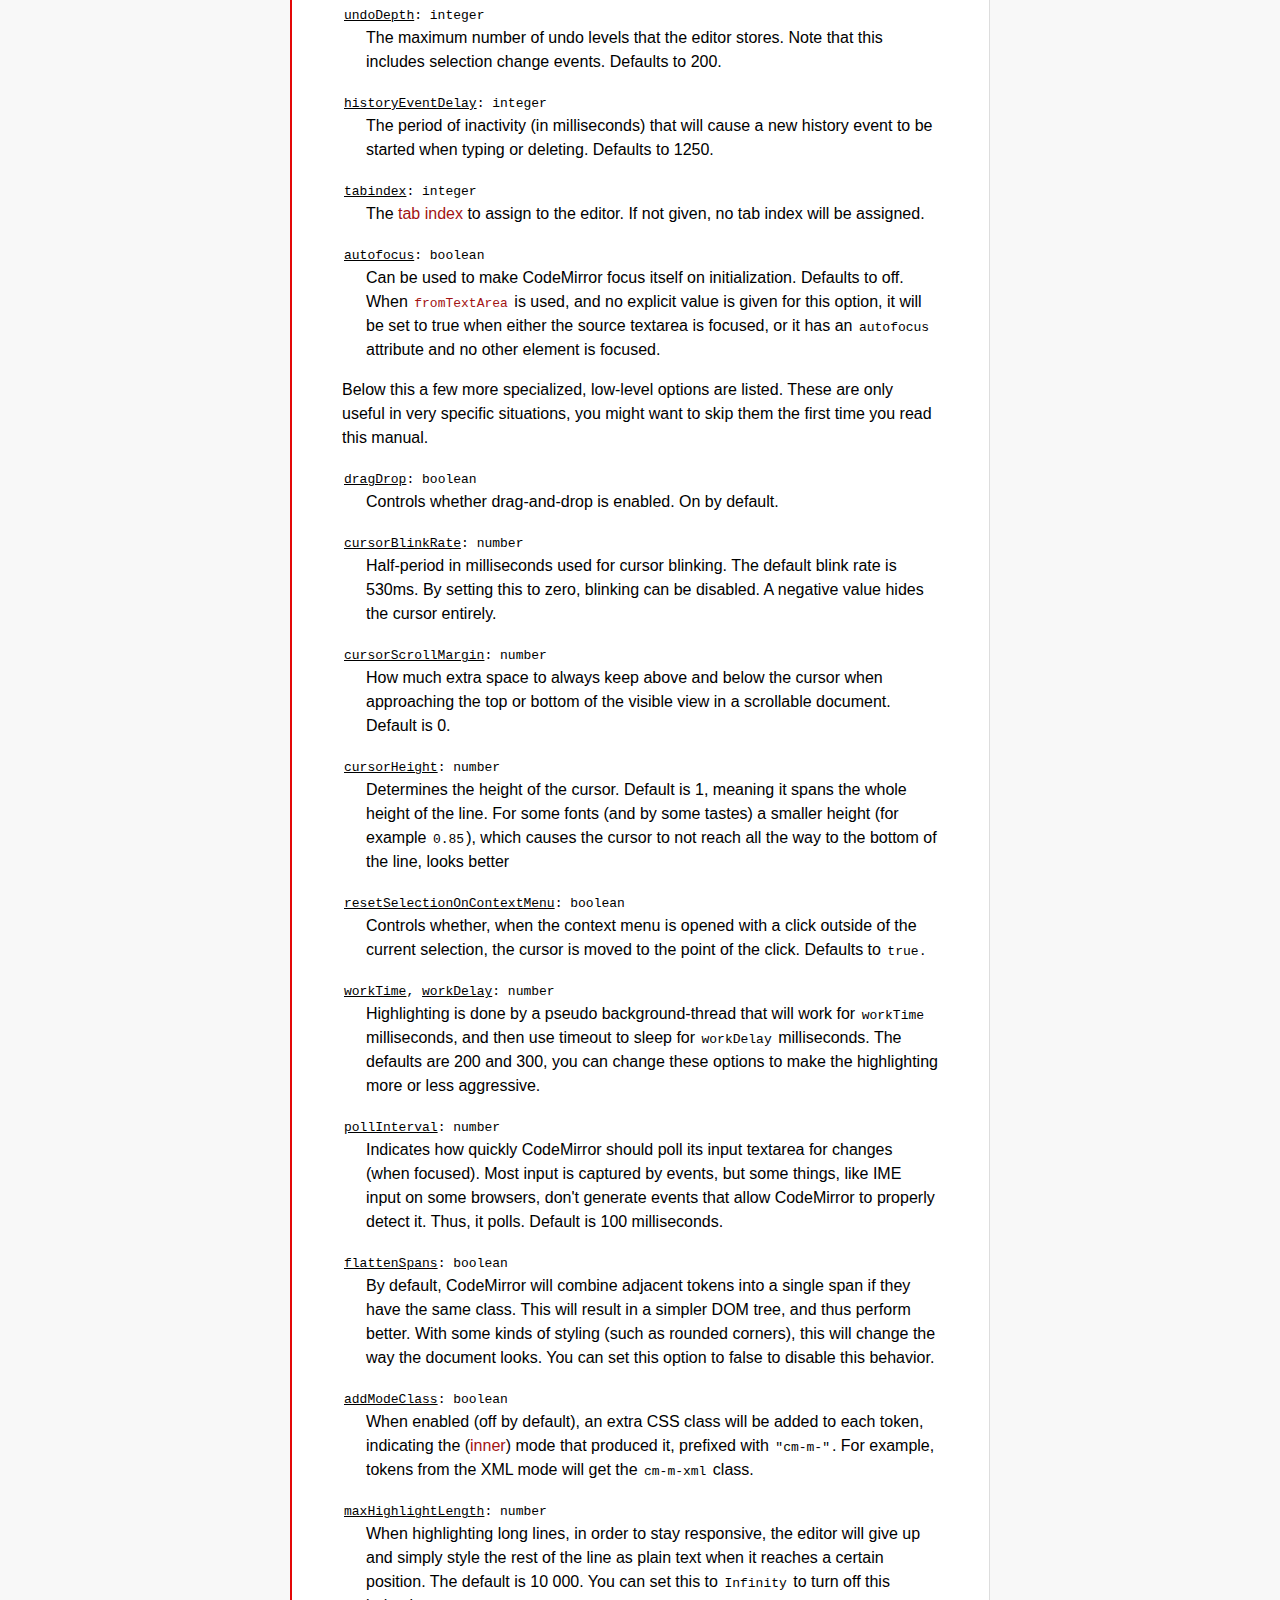
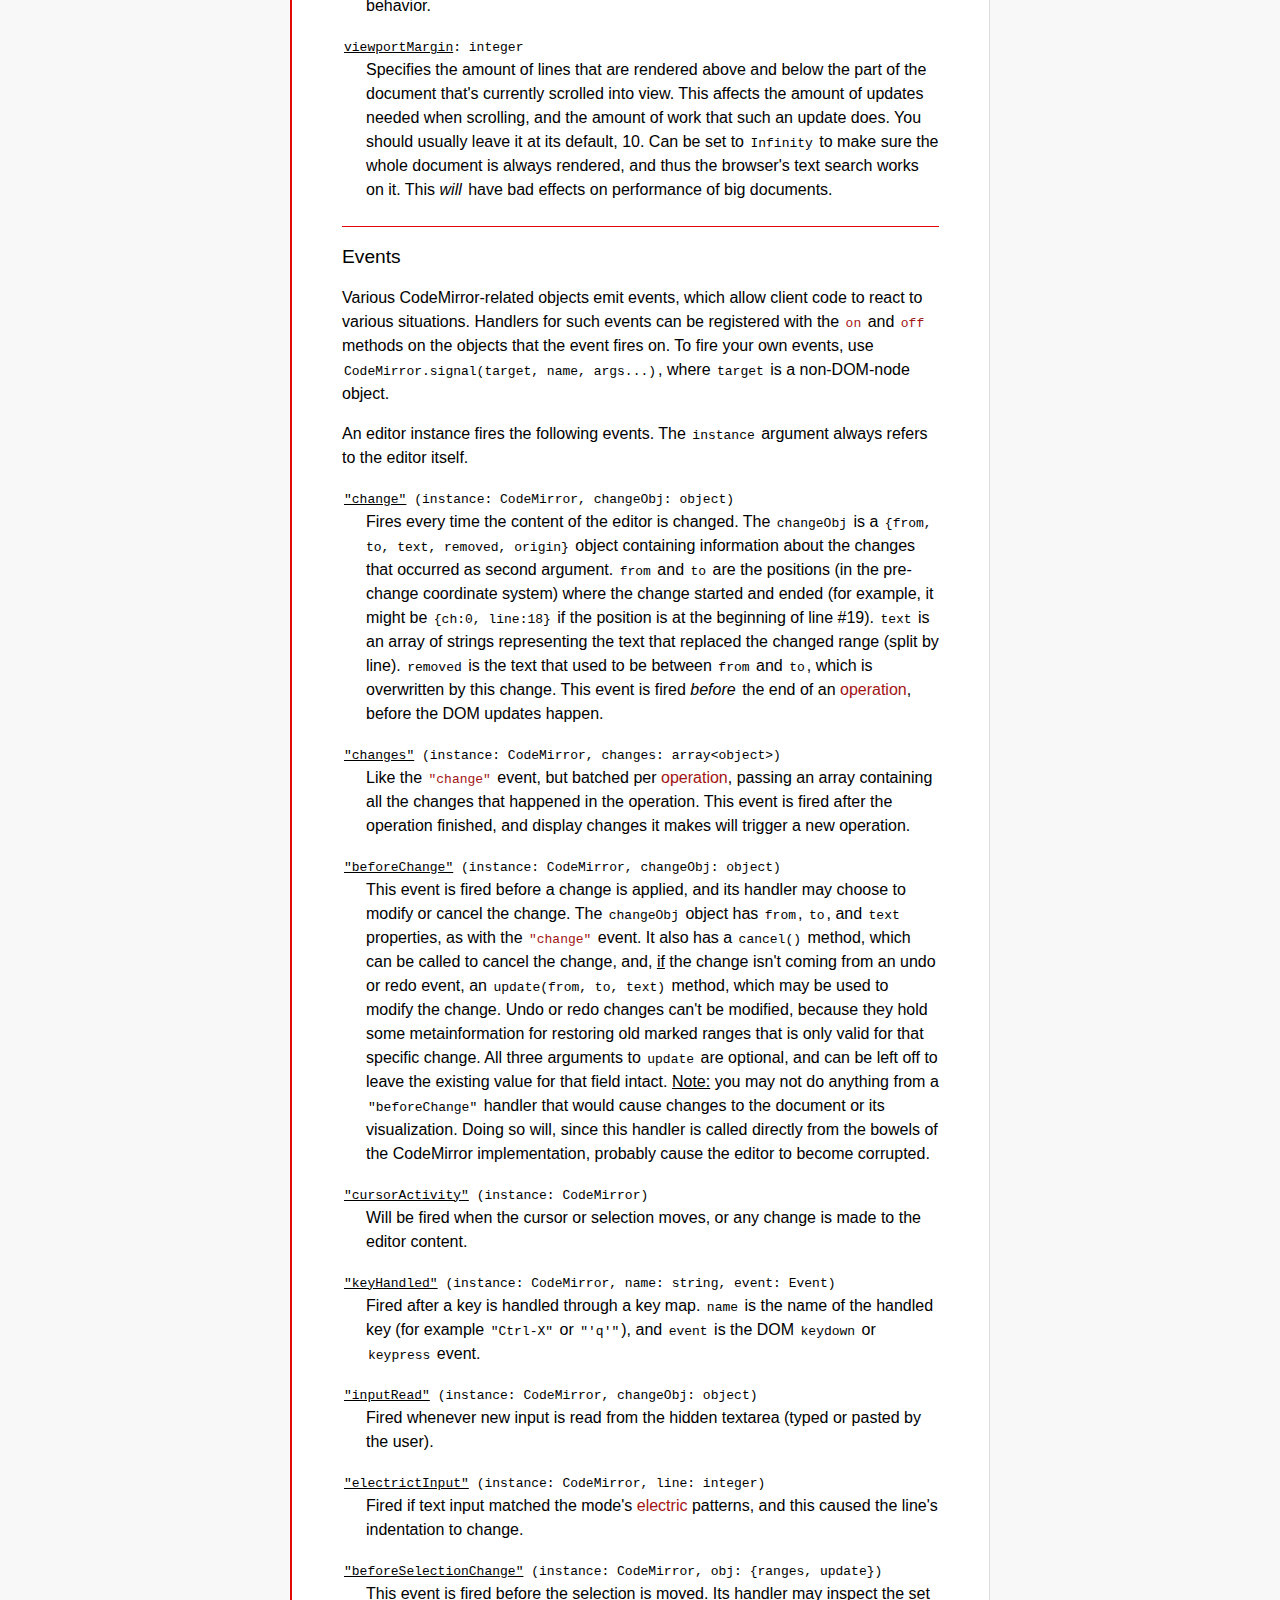
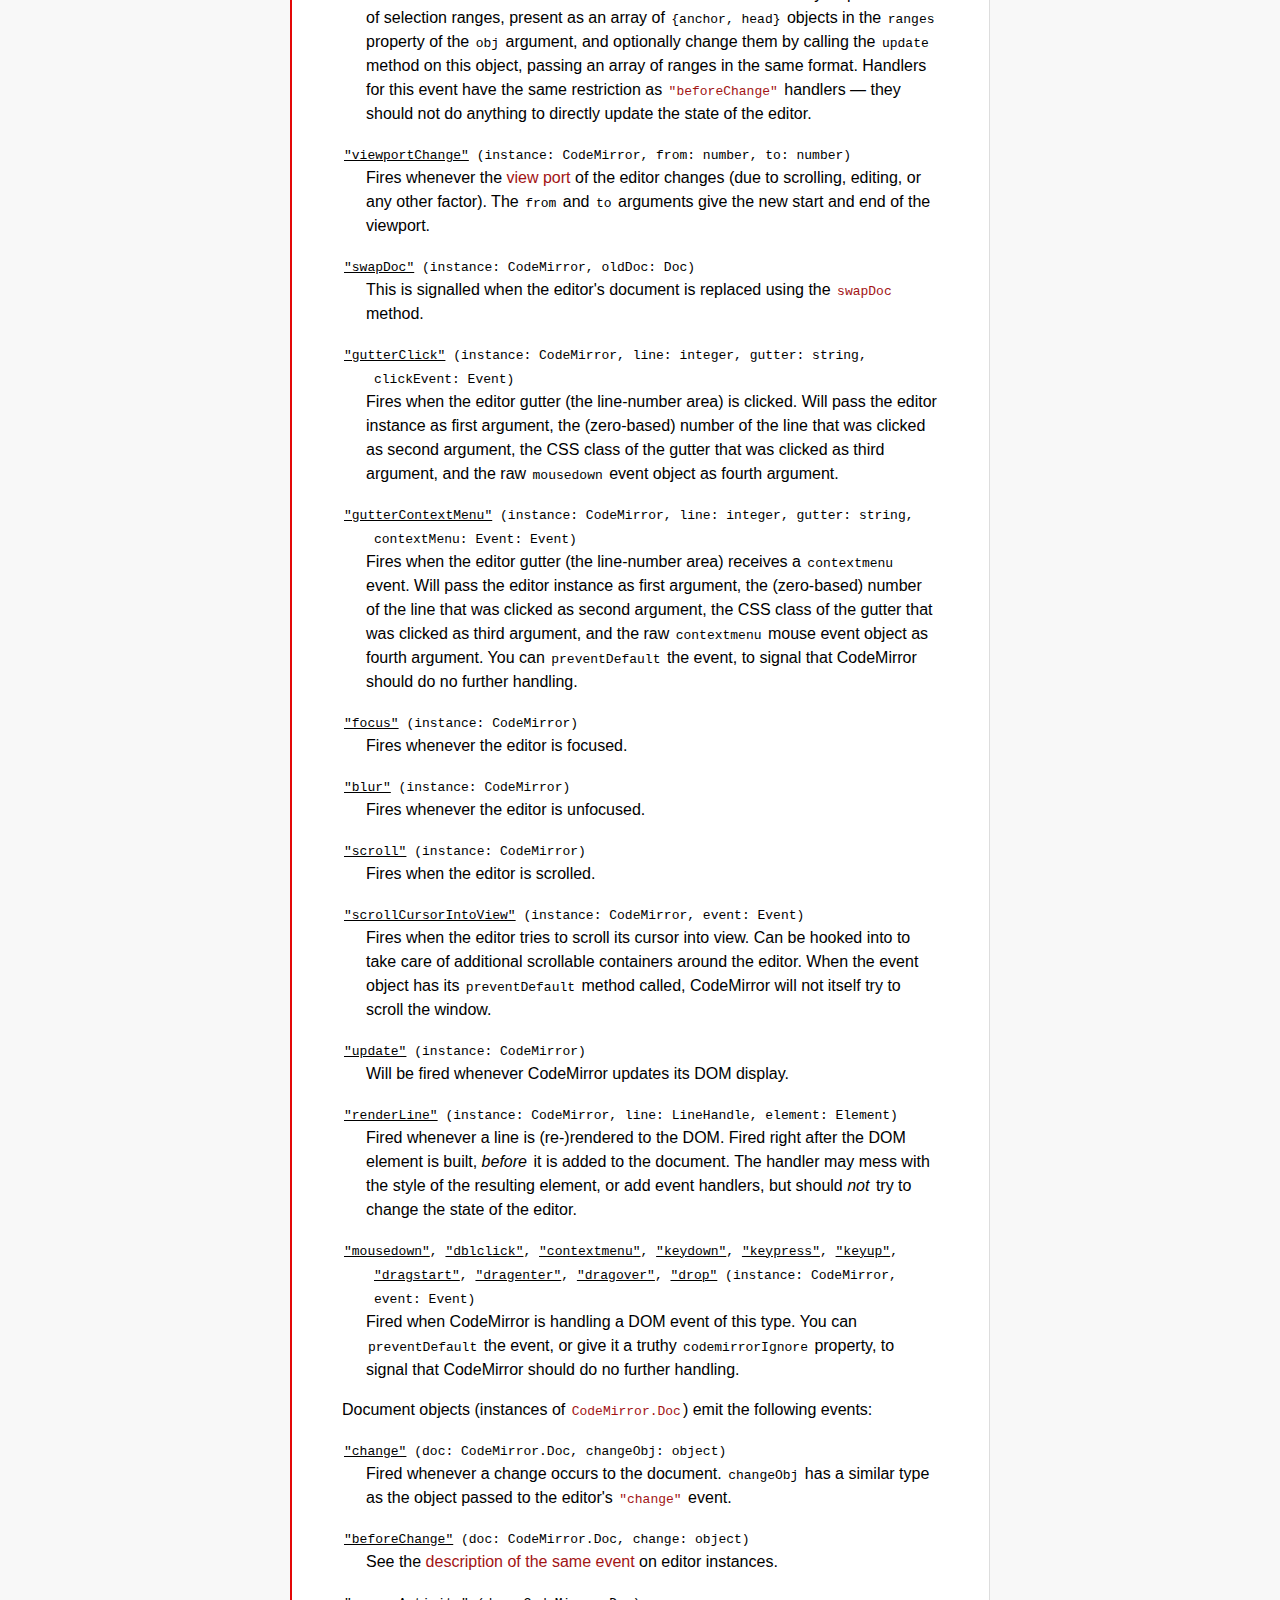
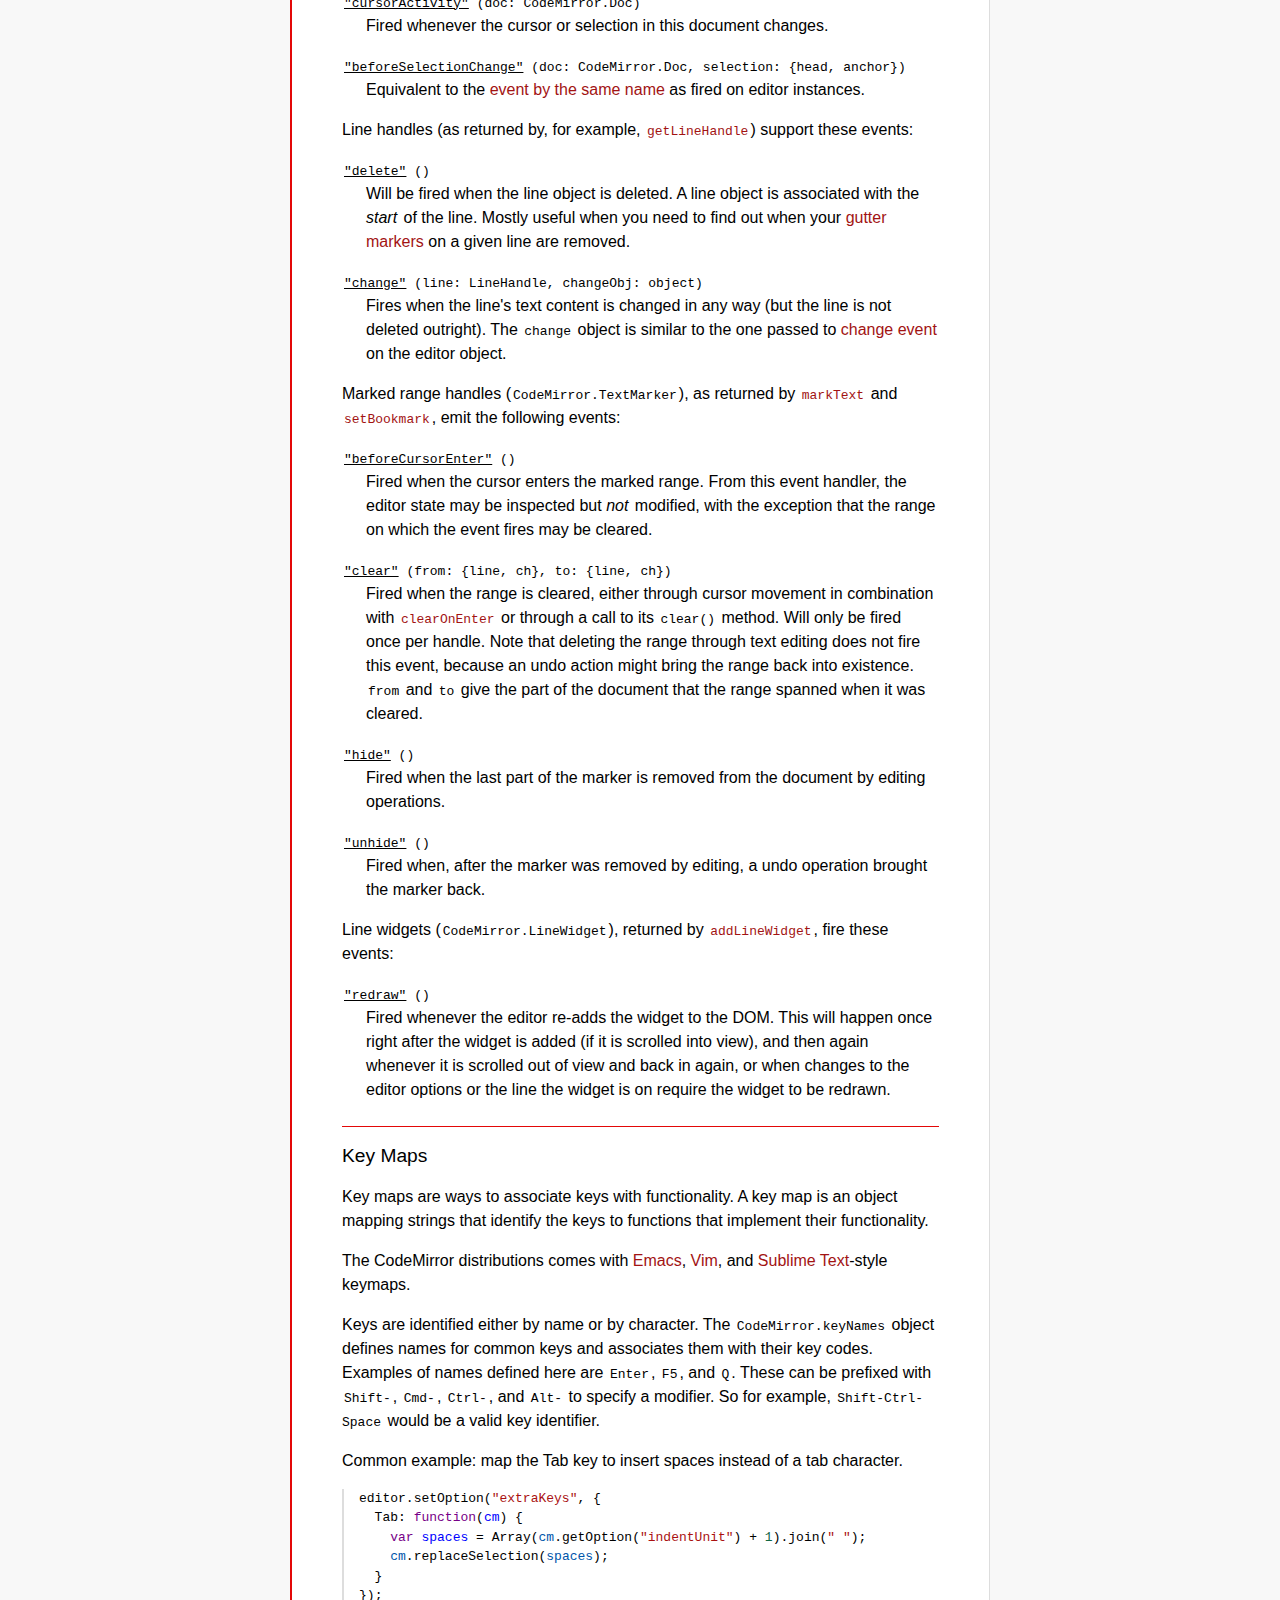
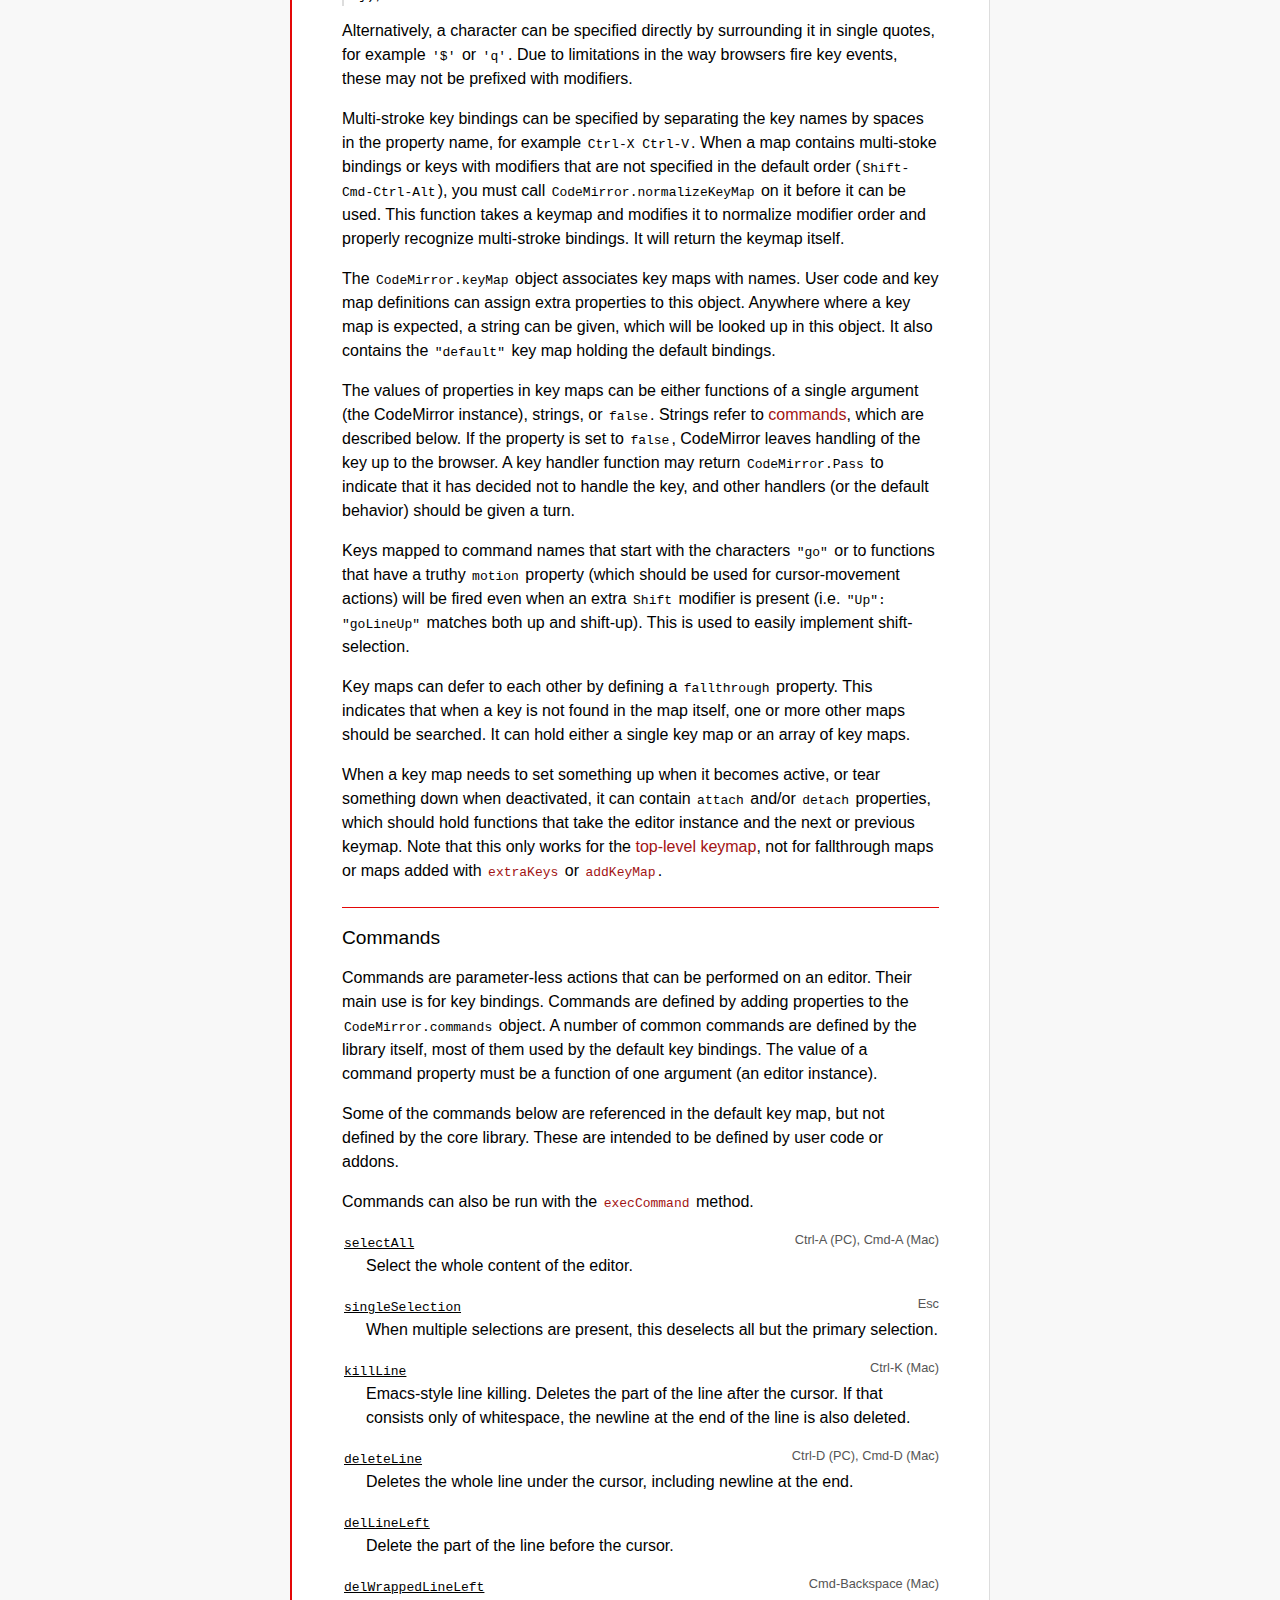
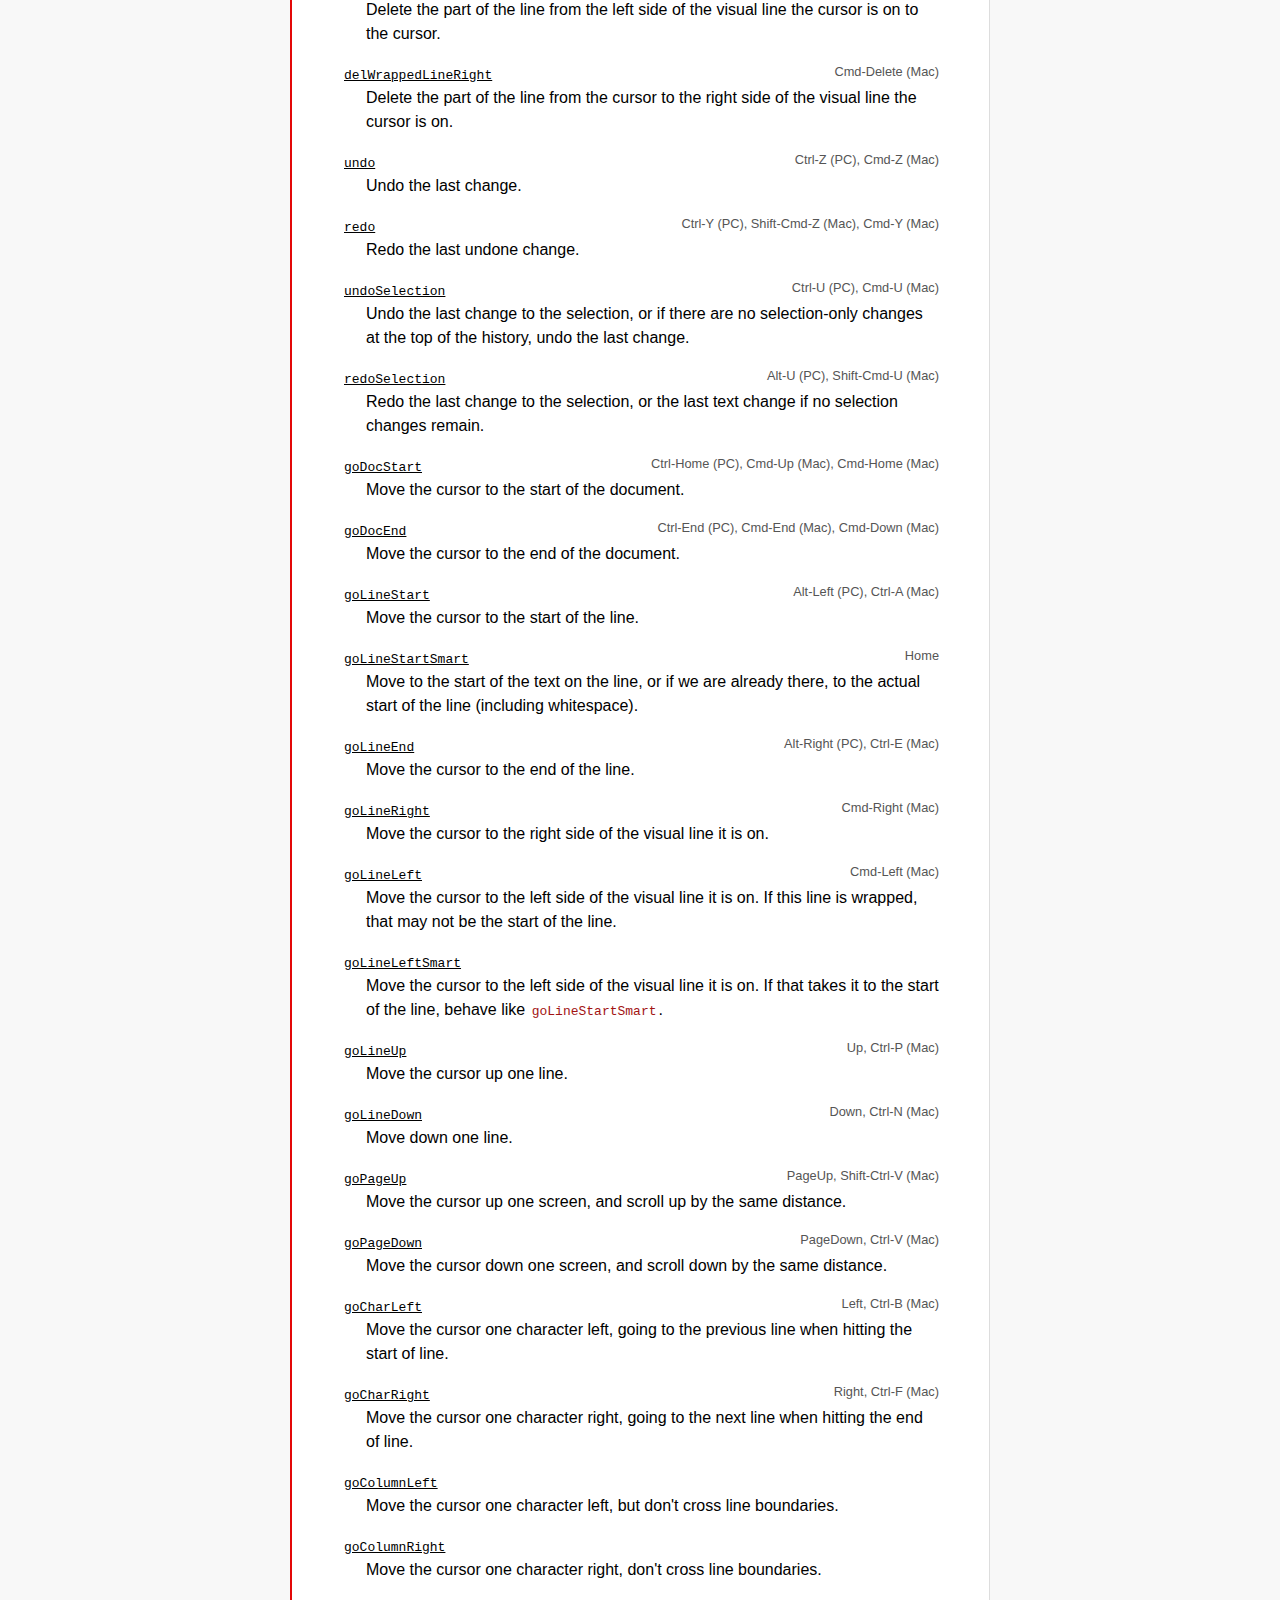
==== commit c25a544d: "8/31" ====
--- a/doc/manual.html
+++ b/doc/manual.html
@@ -106,21 +106,25 @@
             CodeMirror is a code-editor component that can be embedded in
             Web pages.
 
-            The core library provides <em>only</em> the editor
-            component, no accompanying buttons, auto-completion, or other IDE
+            The core library provides <em>only</em> the editor component, no accompanying buttons, auto-completion, or other IDE
             functionality.
 
-            It does provide a rich API on top of which such
-            functionality can be straightforwardly implemented. See
-            the <a href="#addons">addons</a> included in the distribution,
+            It does provide a rich API on top
+            of which such functionality can be straightforwardly implemented.
+
+            See the <a href="#addons">addons</a> included in the distribution,
             and the <a href="https://github.com/codemirror/CodeMirror/wiki/CodeMirror-addons">list
                 of externally hosted addons</a>, for reusable
             implementations of extra features.
+
             <span class="kor">
                 코드미러는 웹페이지에 삽입할 수 있는 코드에디터 컴포넌트 입니다.
-                에디터 콤포넌트만 코어 라이브러리로 제공됩니다. 버튼이나 자동완성 또는 IDE기능은 제공되지 않습니다.
-
-                제공된 풍부한 API의 ??
+                에디터 콤포넌트만 코어 라이브러리로 제공됩니다.
+                어떠한 버튼이나 자동완성 또는 IDE기능은 제공되지 않습니다.
+
+                상단에 제공된 풍부한 API로 그러한 기능들을 쉽게 구현할 수 있습니다.
+
+                추가적인 특성을 재구현하기 위해 배포된 코드안에 애드온과 외부에서 제공된 애드온 리스트를 확인하세요.
             </span>
         </p>
 
@@ -137,7 +141,7 @@
 
             <span class="kor">
                 코드미러는 언어특성 모드를 사용할 수 있습니다. 모드는 언어별 컬러링[선택적 들여쓰기]된 텍스트로 변환되는 자바스크립트 프로그램 입니다.
-                배포판에 모드의 갯수는 <a href="../mode/"><code>mode/</code></a>디렉토리를 확인하세요,
+                배포판에 다양한 모드는 <a href="../mode/"><code>mode/</code></a>디렉토리를 확인하세요,
                 그리고 다른 언어의 모드를 새롭게 추가하는 것은 어렵지 않습니다.
             </span>
 
@@ -153,11 +157,13 @@
             The easiest way to use CodeMirror is to simply load the script
             and style sheet found under <code>lib/</code> in the distribution,
             plus a mode script from one of the <code>mode/</code> directories.
+
             (See <a href="compress.html">the compression helper</a> for an
             easy way to combine scripts.) For example:
             <span class="kor">
                 코드미러를 사용하는 가장 쉬운방법은 스크립트와 스타일시트를 배포파일안에 <code>lib/</code>디렉토리에서 찾고,
                 <code>mode/</code>디렉토리에서 모드 스크립트를 찾아 로드하는 것입니다.
+
                 (참고로 스크립트 파일들을 압축하여 사용할 때 다음의 링크를 참조하세요<a href="compress.html">the compression helper</a> )
                 <br>
                 예제:
@@ -173,8 +179,7 @@
             about that later.</a>)
 
             <span class="kor">
-                (모듈로더를 사용할 수도 있습니다. <a href="#modloader">More
-                about that later.</a>)
+                (모듈로더를 사용할 수도 있습니다. <a href="#modloader">더 자세한 사항은 나중에 설명</a>)
             </span>
         </p>
 
@@ -193,13 +198,13 @@
             The editor will be appended to the document body, will start
             empty, and will use the mode that we loaded. To have more control
             over the new editor, a configuration object can be passed
-            to <a href="#CodeMirror"><code>CodeMirror</code></a> as a second
+            to <a href="#CodeMirror"><code>CodeMirror</code></a>
+            as a second
             argument:
 
             <span class="kor">
-                에디터는 document body에 추가되어야 하고 빈 상태여야 합니다.
-                그리고 미리 로드된 모드를 사용해야 합니다. 에디터에서 더 많은 기능을 사용하기 위해서는 오브젝트 환경설정에 대해 알아야 합니다.
-                다음절 <a href="#CodeMirror"><code>CodeMirror</code></a>에서 환경설정에 대해 설명하고 있습니다.
+                에디터는 document body에 추가될것이고 빈 상태로 시작할 것입니다.
+                그리고 미리 로드된 모드를 사용해야 합니다. 에디터에서 더 많은 기능을 사용하기 위해서는 두번째 인자로 환경설정 오브젝트를 넘겨라.
             </span>
 
         </p>
@@ -217,8 +222,9 @@
             configuration options that CodeMirror accepts.
 
             <span class="kor">
-                에디터를
-
+                이것은 내장된 코드와 함께 초기화해줄 것이고, 사용할 자바스크립트 모드를 명백히 알려줄 것이다.
+                (멀티플 모드를 사용할 때 유용할 것입니다.)
+                보다 자세한 사항은 <a href="#config">여기</a>에서 확인하세요.
             </span>
         </p>
 
@@ -231,9 +237,9 @@
             textarea with a real editor:
 
             <span class="kor">
-                이 케이스는 당신이 에디터를 엘리먼트에 추가하지 않고 다양한 컨트롤을 추가하는 방법입니다.
-                첫번째 아규먼트로 코드미러 펑션 또는 돔 엘리먼트를 반환하는 함수를 추가하여 도큐먼트 어딘가로 추가 하게 할 수 있습니다.
-                ...
+                당신이 에디터를 엘리먼트에 추가하기를 원치 않고 그것을 추가하는 방법을 다양하게 제어할 필요가 있는 경우에는
+                코드미러에 첫번째 아규먼트에 함수 인자로 돔 엘리먼트가 주어지는데 이것으로 도큐먼트 어딘가로 추가 하게 할 수 있다.
+                이것은 예를 들어 실제 에디터를 텍스트에어리어로 교체하는데 사용할 수 있다.
             </span>
         </p>
 
@@ -245,7 +251,7 @@
             CodeMirror, the library provides a much more powerful
             shortcut:
             <span class="kor">
-                대신에 다음의 케이스, 코드미러 기본사용 방법, 더 강력한 숏컷을 사용할 수 있습니다.
+                하지만, 이 일반적인 코드미러 사용법의 경우에는  더 쉽게 쓸 수 있다.
             </span>
         </p>
 
@@ -258,7 +264,8 @@
                 reference</a> for a full description of this method.
 
             <span class="kor">
-
+                이것은 폼(폼의 일부분)이 서브밋될 때 텍스트에어리어 변경된 값과 에디터의 내용이 올바르게 전달될 수 있도록 해줍니다.
+                좀더 자세한 내용은 <a href="#fromTextArea">API reference</a>를 참고하세요
             </span>
         </p>
 
@@ -274,7 +281,9 @@
             present, AMD-style (RequireJS) will be used.
 
             <span class="kor">
-
+                코드미러는 AMD또는 CommonJS 환경에서 사용 할수 있는 어뎁터를 포함하고 있다.
+                exports와 module변수가 있고 그것의 변수타입이 오브젝트명 커먼제이에스의 리콰이어가 사용되고,
+                그렇지 않고 디파인 함수와 amd 상태가 있으면 AMD스타일(리콰이어제이에스)가 사용된다.
             </span>
         </p>
 
@@ -283,17 +292,24 @@
             use <a href="http://browserify.org/">Browserify</a> or similar
             tools to statically build modules using CodeMirror. Alternatively,
             use <a href="http://requirejs.org/">RequireJS</a> to dynamically
-            load dependencies at runtime. Both of these approaches have the
+            load dependencies at runtime.
+            Both of these approaches have the
             advantage that they don't use the global namespace and can, thus,
             do things like load multiple versions of CodeMirror alongside each
             other.
 
             <span class="kor">
-
+                코드를 이용하면서 정적으로 모듈을 빌드하기위해 브라우저티파이나 그와 비슷한 툴을 사용할 수 있다.
+                다른방법으로 런타임에서 동적 로드 의존성을 위해 리콰이어제이에스를 사용할 있다. 이 두가지 방법모두 이점이 있다.
+                변수 오염을 시키지 않아 코드미러의 여러가지 버전을 함께 로드해도 문제가 발생하지 않는다.
             </span>
         </p>
 
-        <p>Here's a simple example of using RequireJS to load CodeMirror:</p>
+        <p>Here's a simple example of using RequireJS to load CodeMirror:
+            <span class="kor">
+                여기에 리콰이어제이에스를 이용한 간단한 샘플이 있습니다.
+            </span>
+        </p>
 
     <pre data-lang="javascript">require([
   "cm/lib/codemirror", "cm/mode/htmlmixed/htmlmixed"
@@ -314,7 +330,10 @@
             configuration option instead, as in:
 
             <span class="kor">
-
+                이것은 mixed HTML mode(XML, Javascript, and CSS가 필요한)가 자동으로 로드된다.
+                코드미러의 경로를 설정하기 위해 리콰이어JS에 "paths"옵션을 사용하지 마라.
+                왜냐하면 상대경로 설정으로 인해 서브모듈 로딩에 실패할 수 있다.
+                대신에 패키지옵션을 사용해라, 다음처럼:
             </span>
         </p>
 
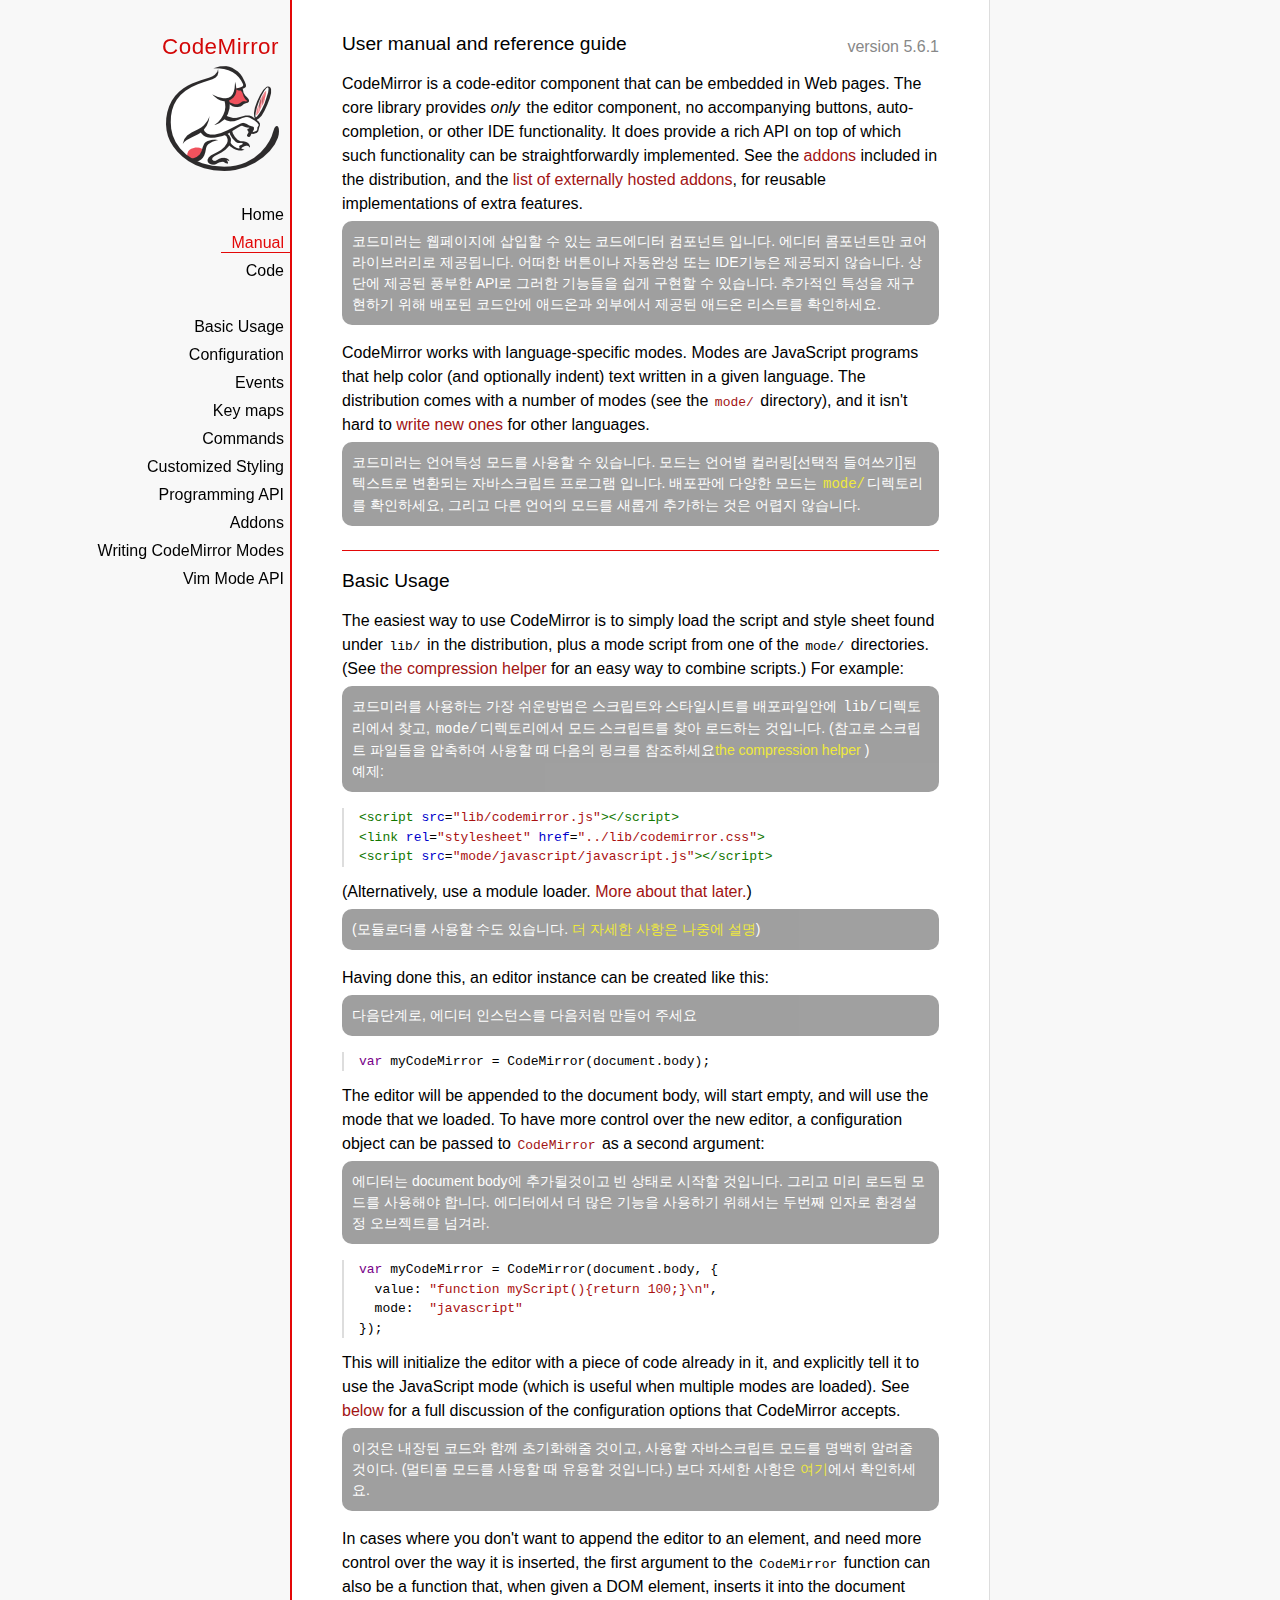
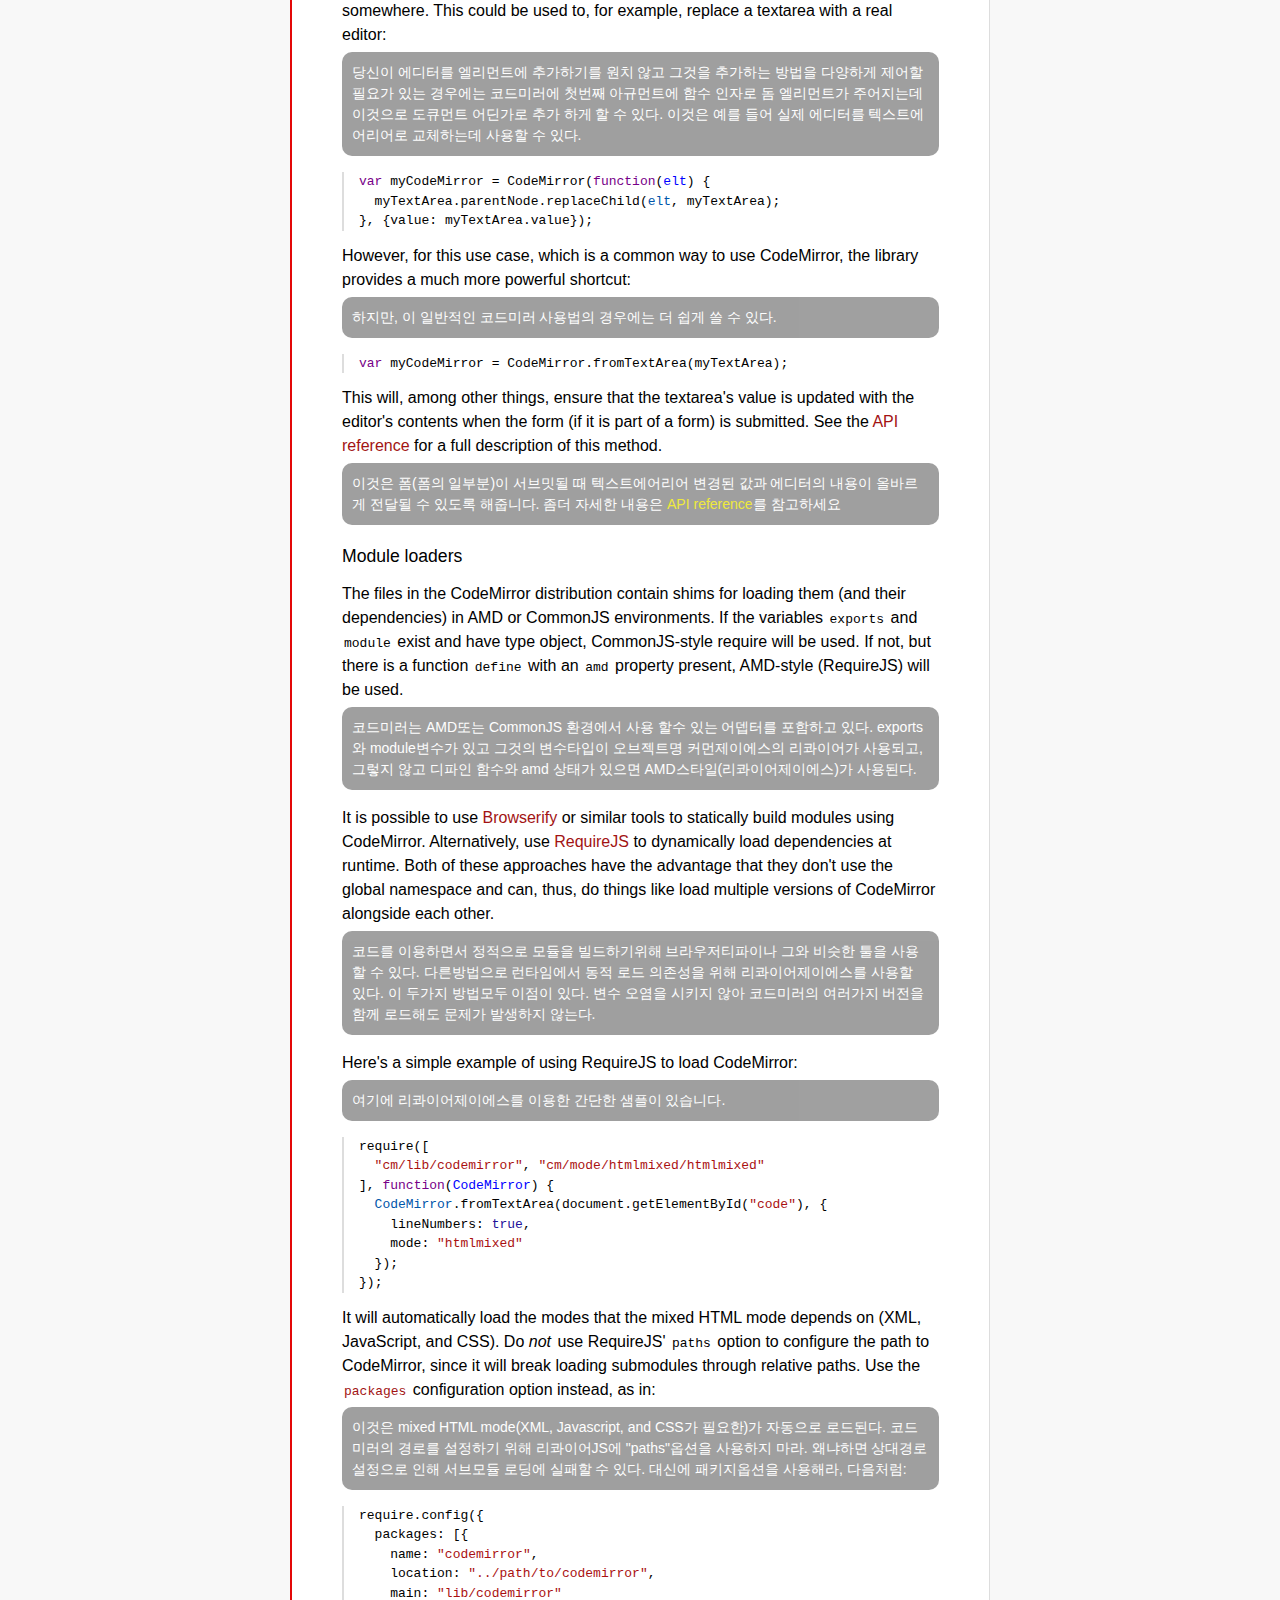
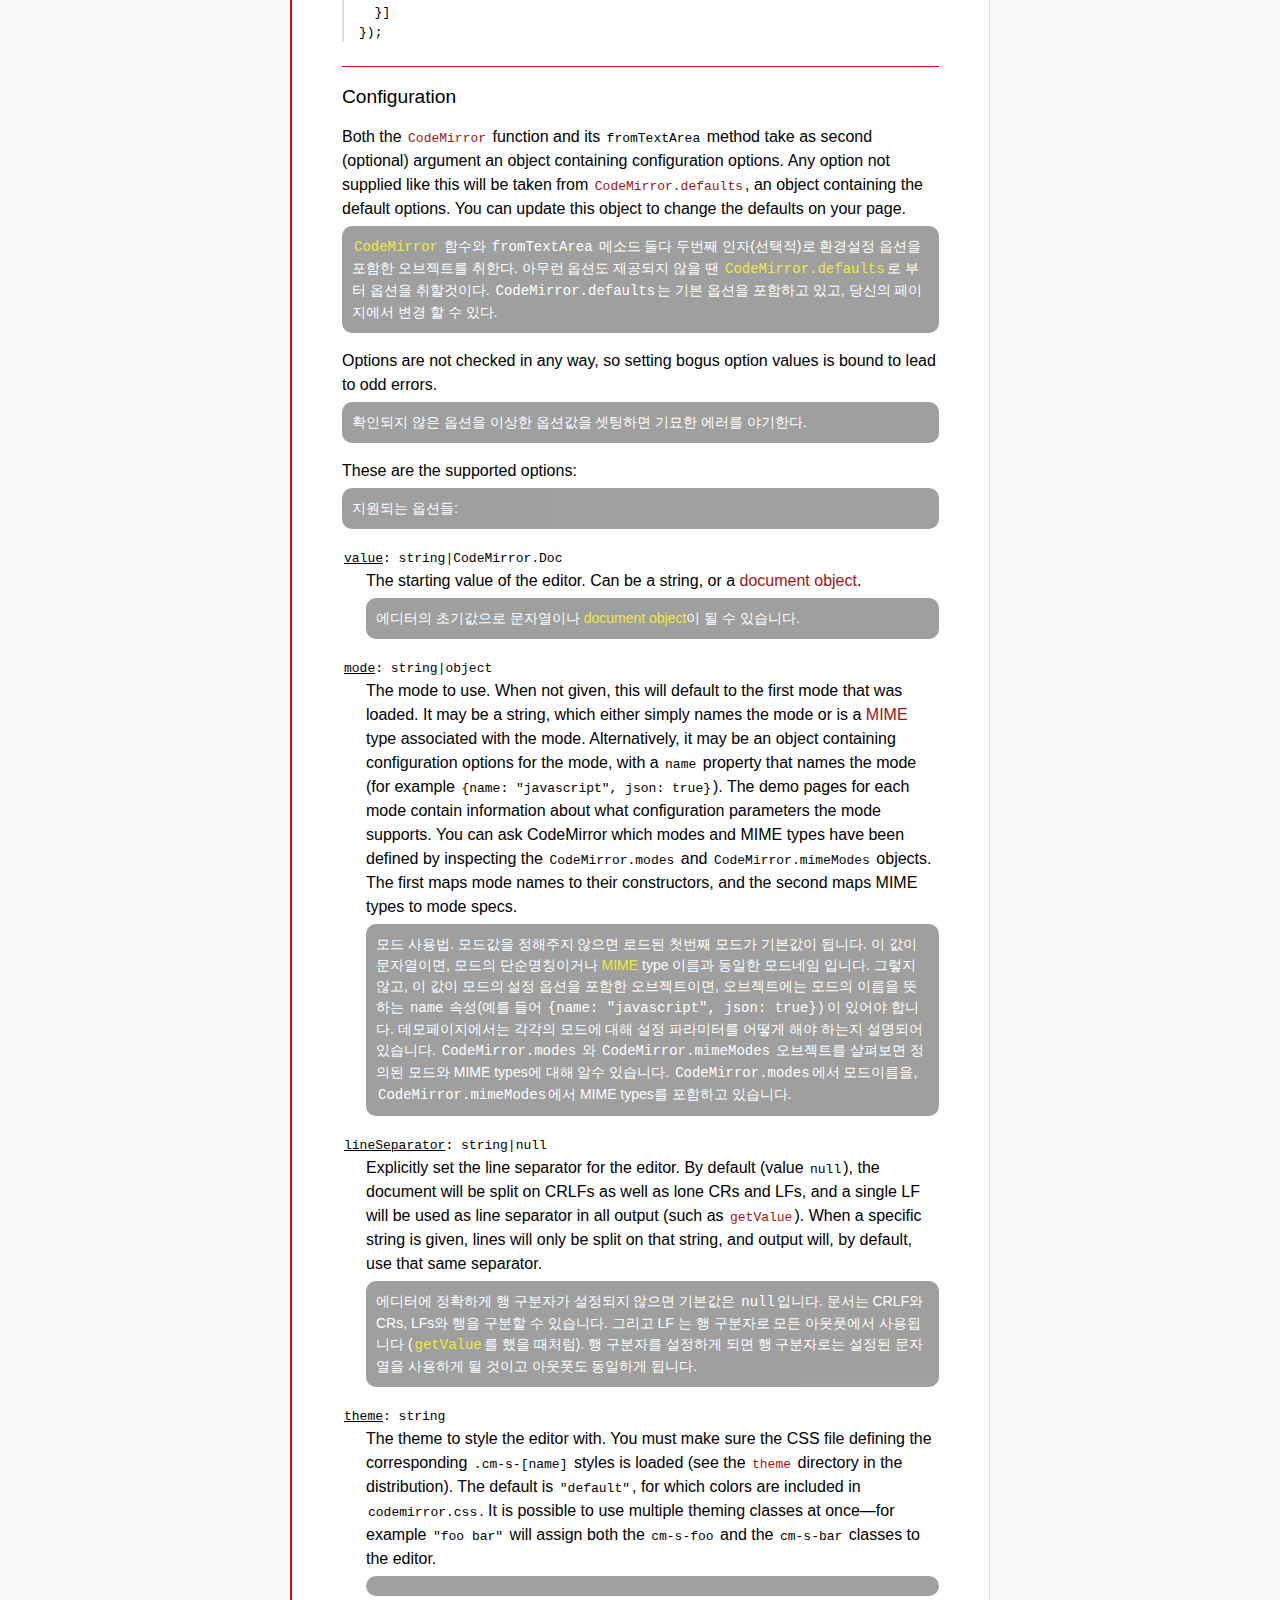
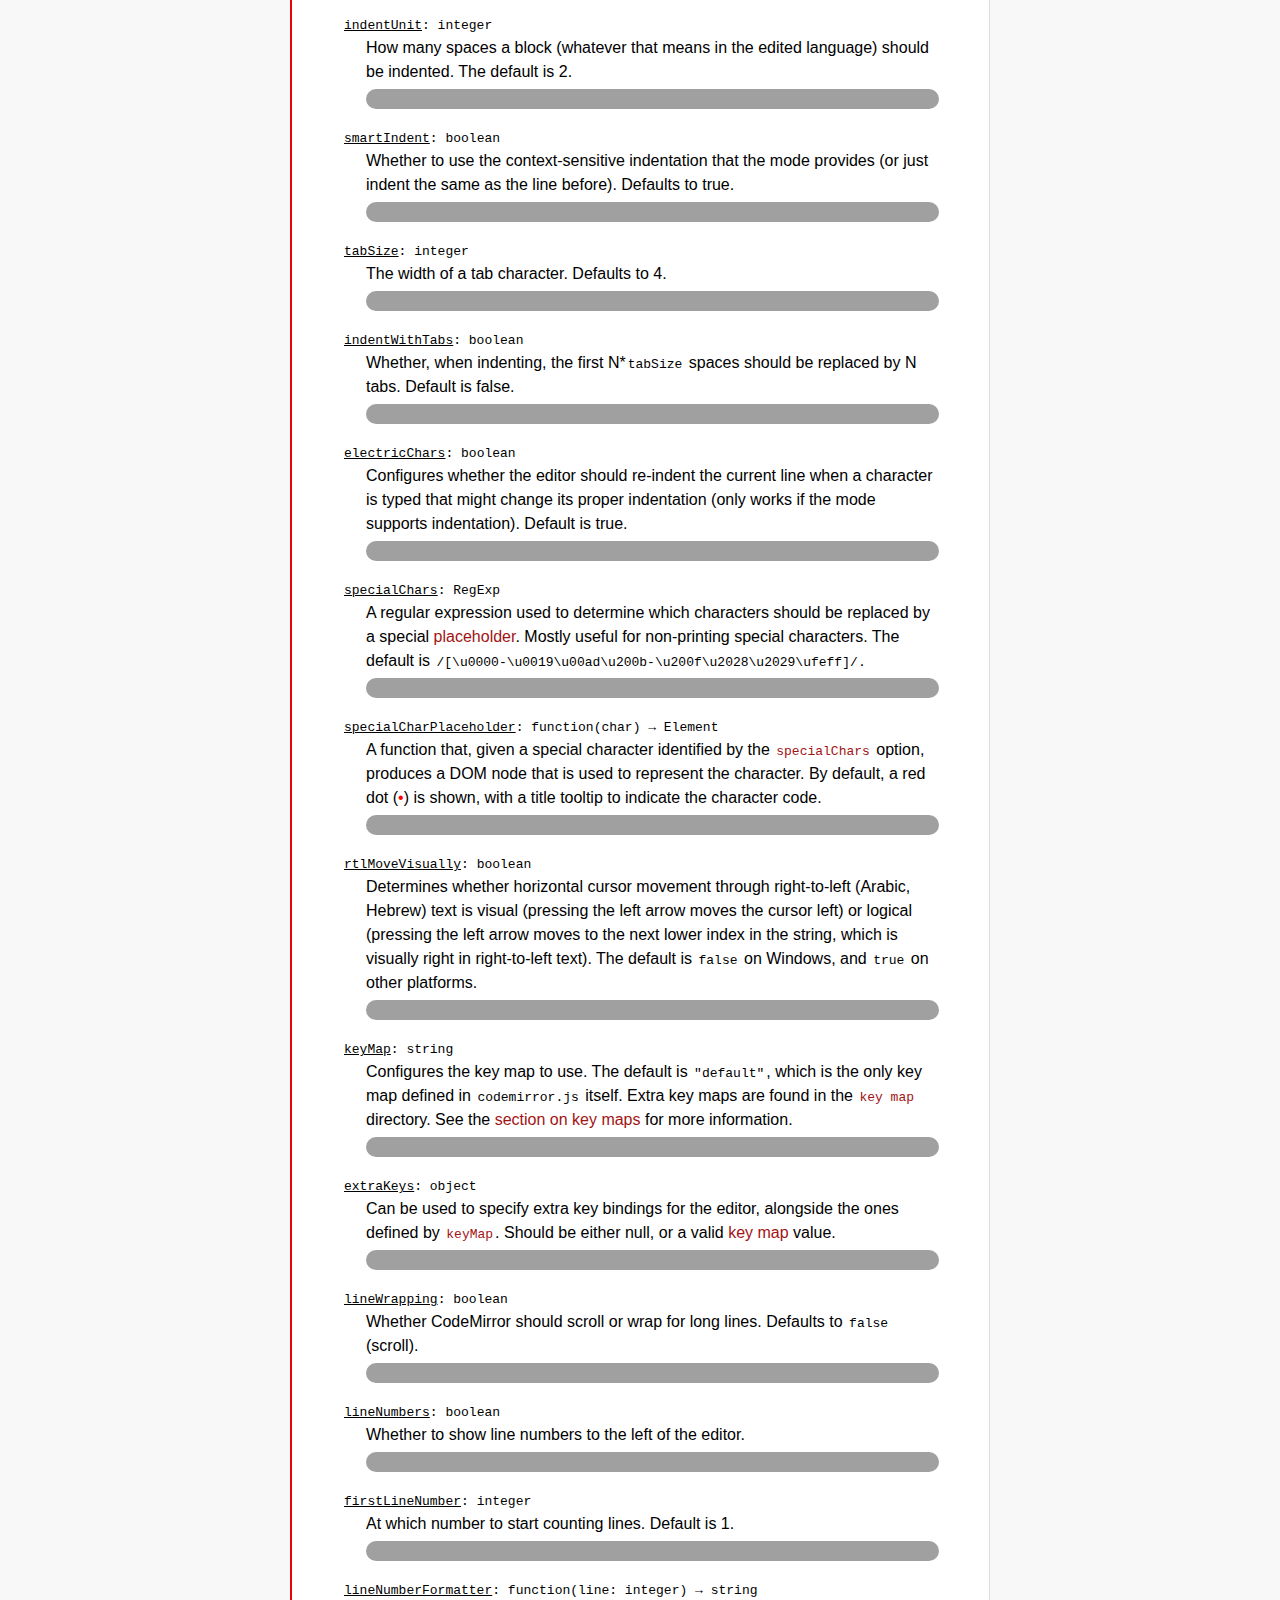
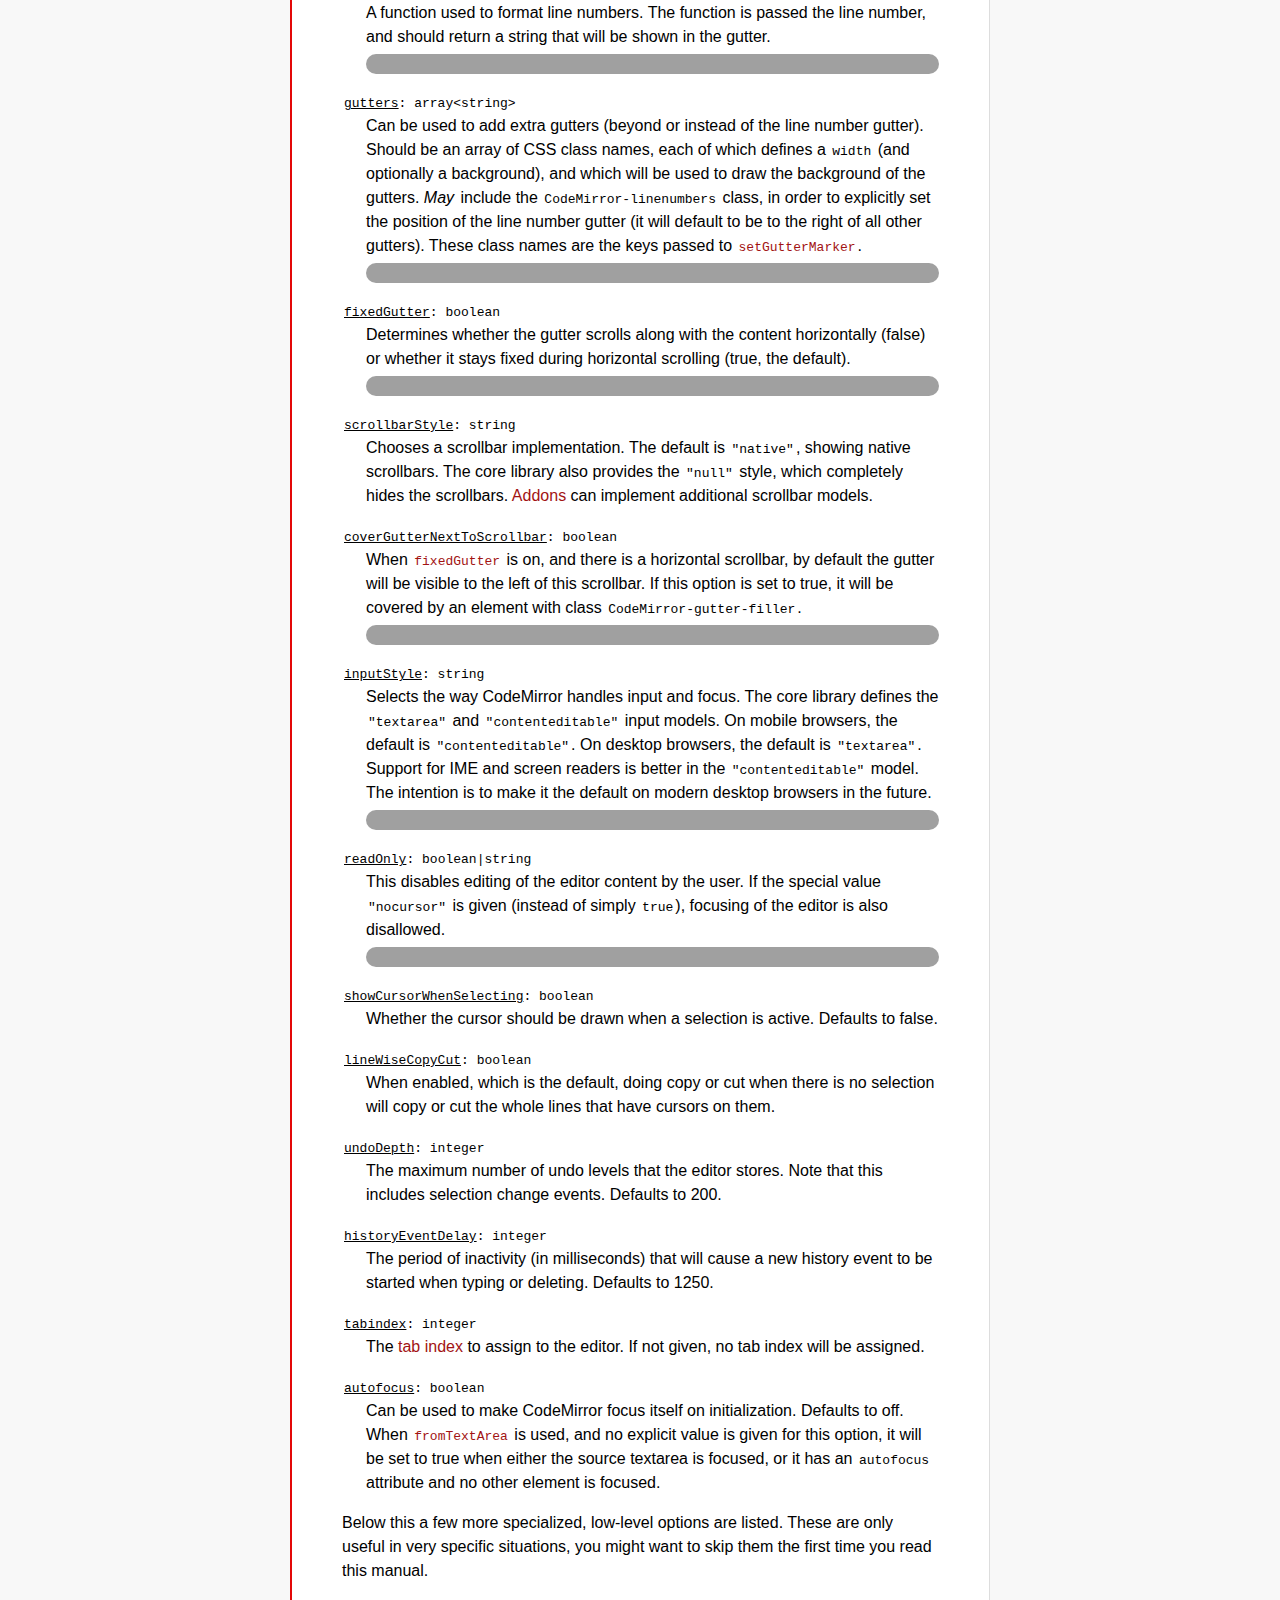
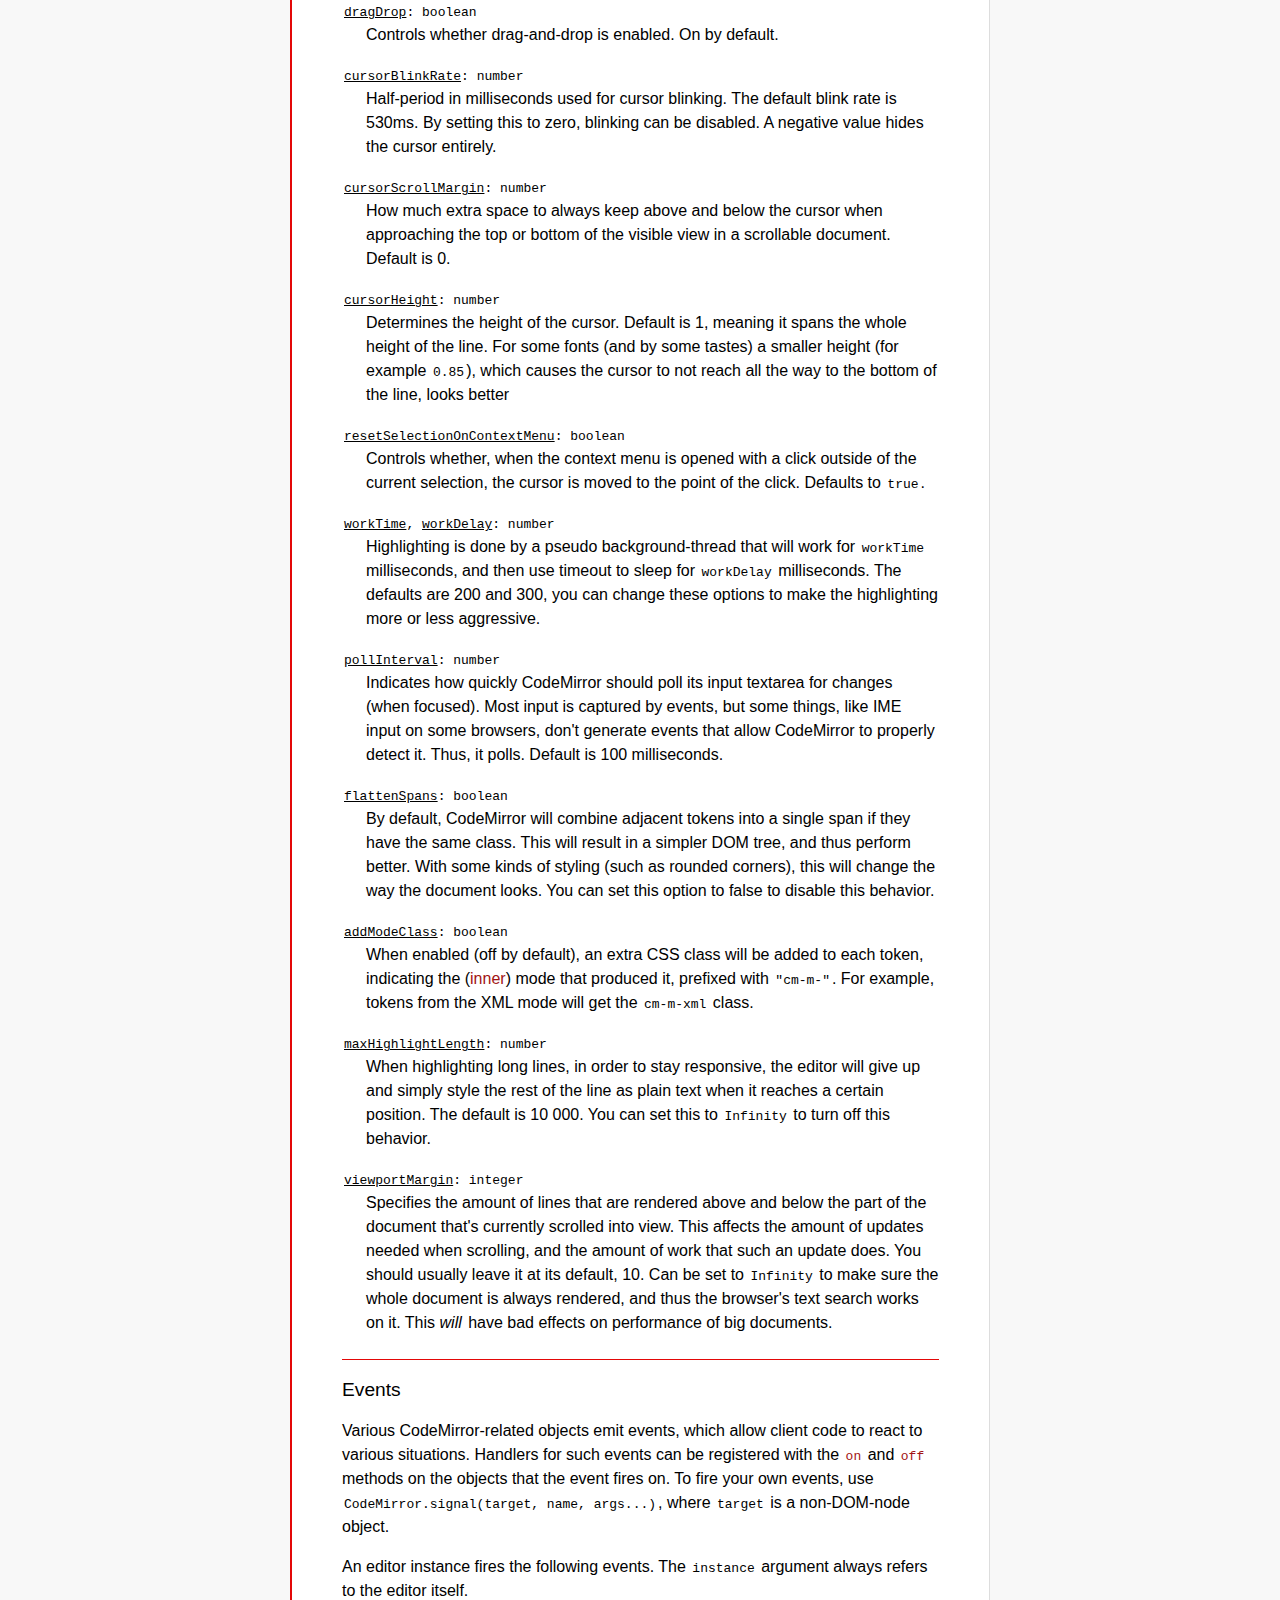
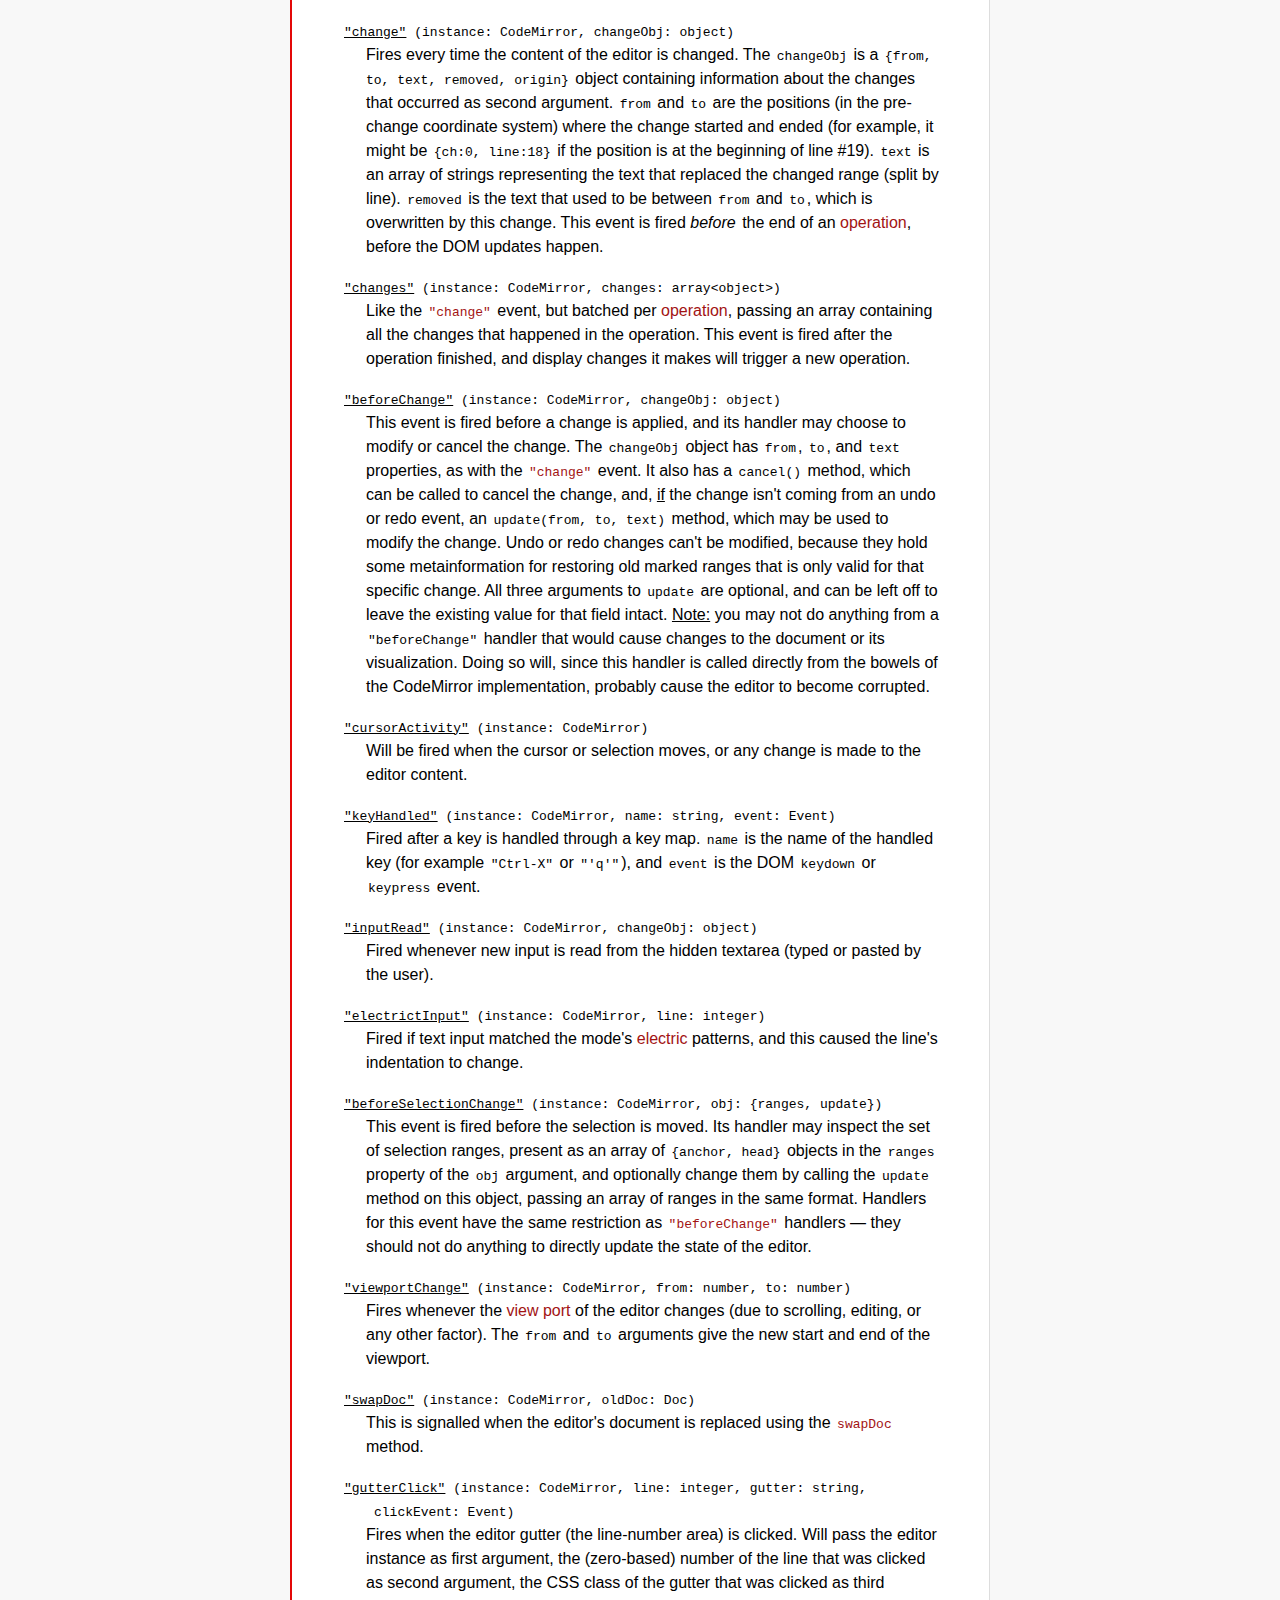
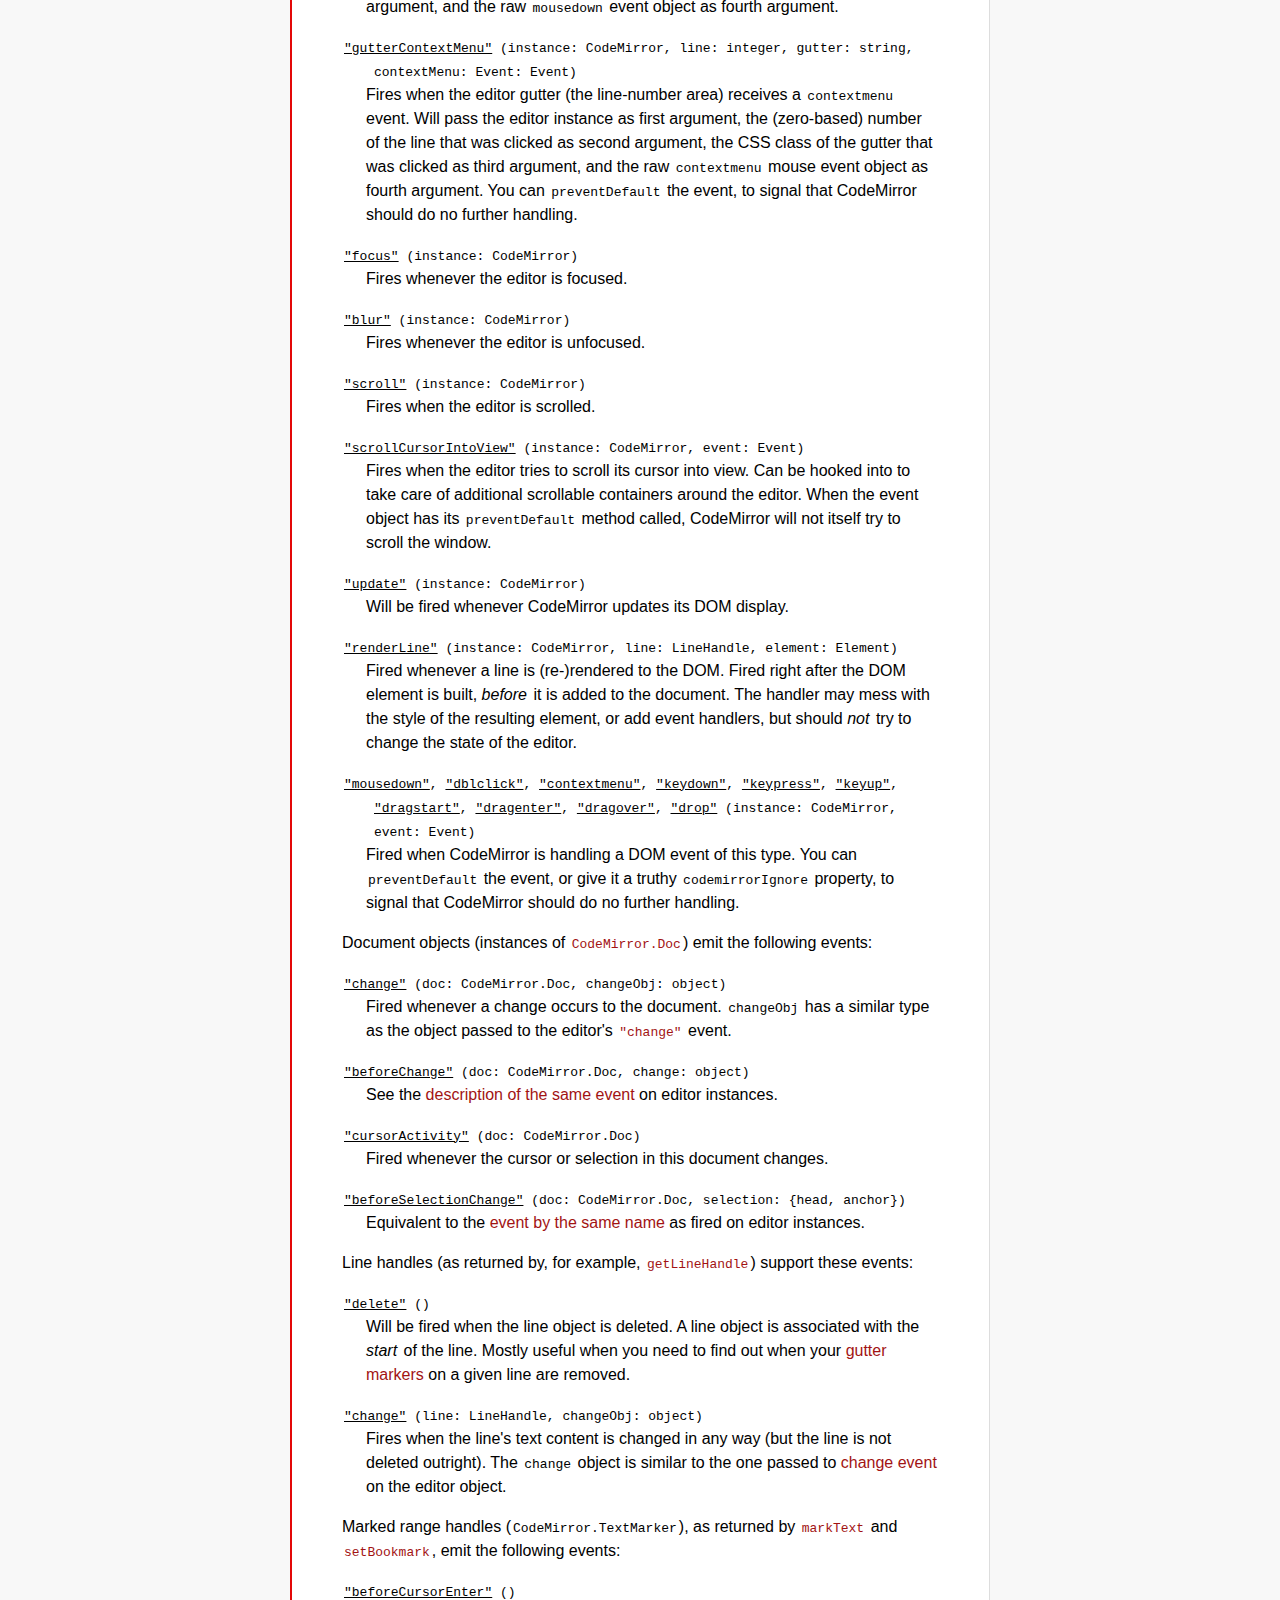
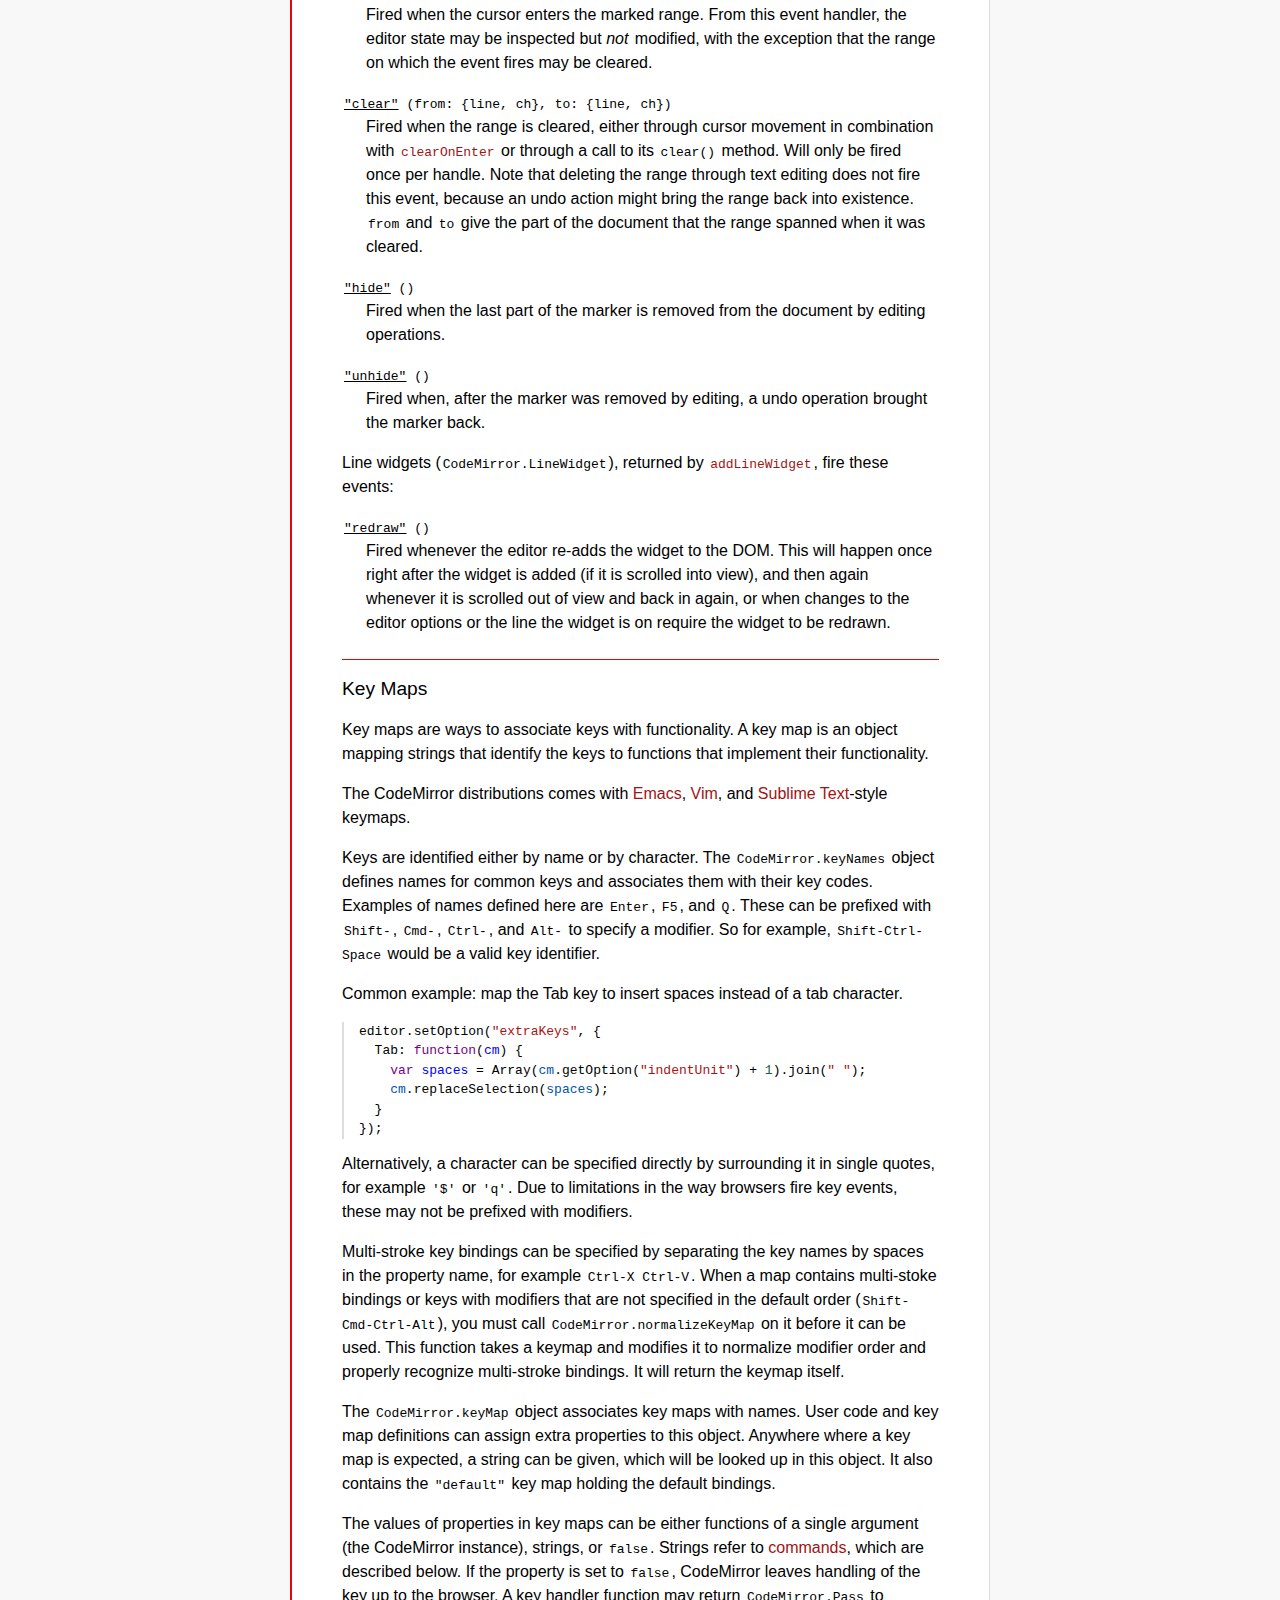
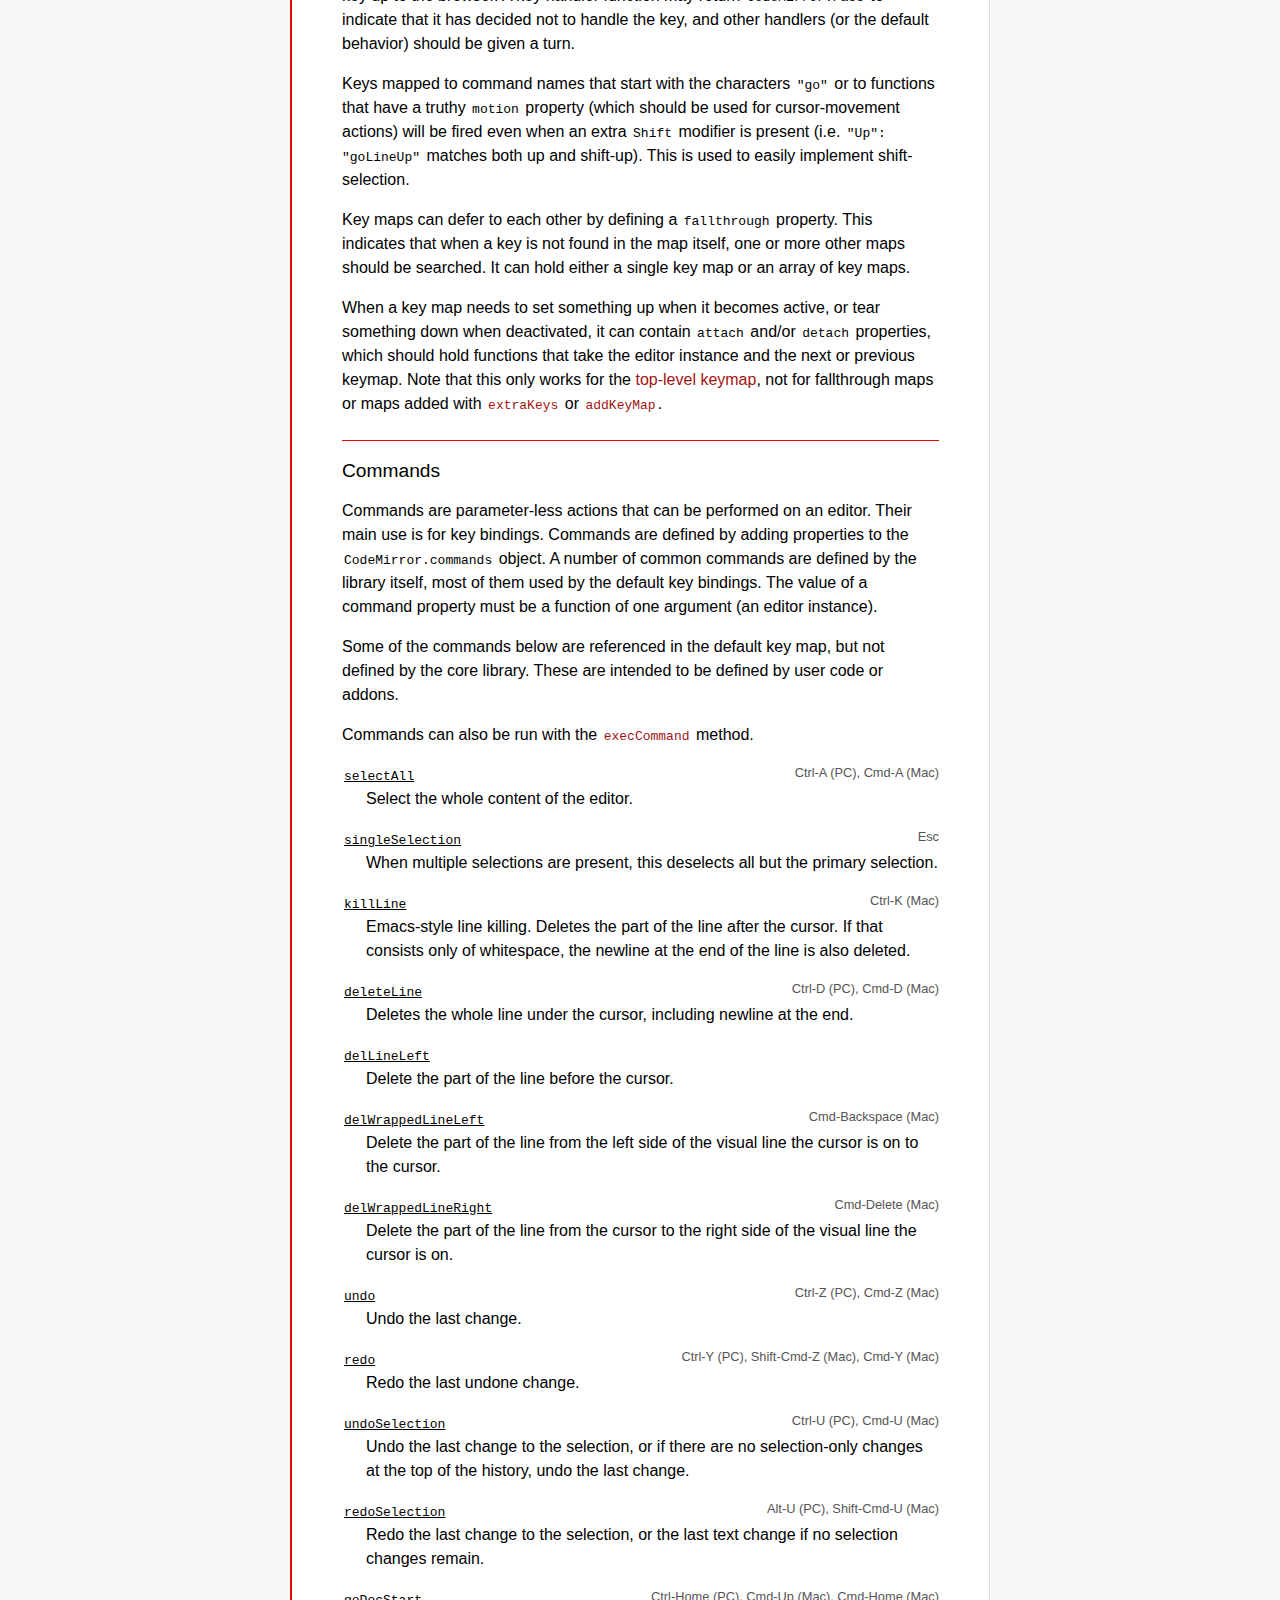
==== commit c5628de6: "이번주 바빳어.." ====
--- a/doc/manual.html
+++ b/doc/manual.html
@@ -350,41 +350,87 @@
     <section id=config>
         <h2>Configuration</h2>
 
-        <p>Both the <a href="#CodeMirror"><code>CodeMirror</code></a>
+        <p>
+            Both the <a href="#CodeMirror"><code>CodeMirror</code></a>
             function and its <code>fromTextArea</code> method take as second
             (optional) argument an object containing configuration options.
             Any option not supplied like this will be taken
             from <a href="#defaults"><code>CodeMirror.defaults</code></a>, an
             object containing the default options. You can update this object
-            to change the defaults on your page.</p>
-
-        <p>Options are not checked in any way, so setting bogus option
-            values is bound to lead to odd errors.</p>
-
-        <p>These are the supported options:</p>
+            to change the defaults on your page.
+
+            <span class="kor">
+                <a href="#CodeMirror"><code>CodeMirror</code></a> 함수와 <code>fromTextArea</code> 메소드 둘다
+                두번째 인자(선택적)로 환경설정 옵션을 포함한 오브젝트를 취한다.
+                아무런 옵션도 제공되지 않을 땐 <a href="#defaults"><code>CodeMirror.defaults</code></a>로 부터 옵션을 취할것이다.
+                <code>CodeMirror.defaults</code>는 기본 옵션을 포함하고 있고, 당신의 페이지에서 변경 할 수 있다.
+            </span>
+        </p>
+
+        <p>
+            Options are not checked in any way, so setting bogus option
+            values is bound to lead to odd errors.
+            <span class="kor">
+                확인되지 않은 옵션을 이상한 옵션값을 셋팅하면 기묘한 에러를 야기한다.
+            </span>
+        </p>
+
+        <p>
+            These are the supported options:
+            <span class="kor">
+                지원되는 옵션들:
+            </span>
+        </p>
 
         <dl>
             <dt id="option_value"><code><strong>value</strong>: string|CodeMirror.Doc</code></dt>
-            <dd>The starting value of the editor. Can be a string, or
+            <dd>
+                The starting value of the editor. Can be a string, or
                 a <a href="#api_doc">document object</a>.
+                <span class="kor">
+                에디터의 초기값으로 문자열이나 <a href="#api_doc">document object</a>이 될 수 있습니다.
+                </span>
             </dd>
 
             <dt id="option_mode"><code><strong>mode</strong>: string|object</code></dt>
-            <dd>The mode to use. When not given, this will default to the
-                first mode that was loaded. It may be a string, which either
+            <dd>
+                The mode to use. When not given, this will default to the
+                first mode that was loaded.
+
+                It may be a string, which either
                 simply names the mode or is
                 a <a href="http://en.wikipedia.org/wiki/MIME">MIME</a> type
-                associated with the mode. Alternatively, it may be an object
-                containing configuration options for the mode, with
-                a <code>name</code> property that names the mode (for
-                example <code>{name: "javascript", json: true}</code>). The demo
+                associated with the mode.
+
+                Alternatively, it may be an object
+                containing configuration options for the mode,
+                with a <code>name</code> property that names the mode (for
+                example <code>{name: "javascript", json: true}</code>).
+
+                The demo
                 pages for each mode contain information about what configuration
-                parameters the mode supports. You can ask CodeMirror which modes
+                parameters the mode supports.
+
+                You can ask CodeMirror which modes
                 and MIME types have been defined by inspecting
                 the <code>CodeMirror.modes</code>
-                and <code>CodeMirror.mimeModes</code> objects. The first maps
+                and <code>CodeMirror.mimeModes</code> objects.
+
+                The first maps
                 mode names to their constructors, and the second maps MIME types
                 to mode specs.
+
+                <span class="kor">
+                    모드 사용법. 모드값을 정해주지 않으면 로드된 첫번째 모드가 기본값이 됩니다.
+                    이 값이 문자열이면, 모드의 단순명칭이거나 <a href="http://en.wikipedia.org/wiki/MIME">MIME</a> type 이름과 동일한 모드네임 입니다.
+                    그렇지 않고, 이 값이 모드의 설정 옵션을 포함한 오브젝트이면,
+                    오브젝트에는 모드의 이름을 뜻하는 <code>name</code> 속성(예를 들어 <code>{name: "javascript", json: true}</code>) 이 있어야 합니다.
+                    데모페이지에서는 각각의 모드에 대해 설정 파라미터를 어떻게 해야 하는지 설명되어 있습니다.
+
+                    <code>CodeMirror.modes</code> 와 <code>CodeMirror.mimeModes</code> 오브젝트를 살펴보면 정의된 모드와 MIME types에 대해 알수 있습니다.
+
+                    <code>CodeMirror.modes</code>에서 모드이름을, <code>CodeMirror.mimeModes</code>에서 MIME types를 포함하고 있습니다.
+                </span>
             </dd>
 
             <dt id="option_lineSeparator"><code><strong>lineSeparator</strong>: string|null</code></dt>
@@ -396,10 +442,18 @@
                 specific string is given, lines will only be split on that
                 string, and output will, by default, use that same
                 separator.
+
+                <span class="kor">
+                    에디터에 정확하게 행 구분자가 설정되지 않으면 기본값은 <code>null</code>입니다.
+                    문서는 CRLF와 CRs, LFs와 행을 구분할 수 있습니다. 그리고 LF 는 행 구분자로 모든 아웃풋에서 사용됩니다
+                    (<a href="#getValue"><code>getValue</code></a>를 했을 때처럼).
+                    행 구분자를 설정하게 되면 행 구분자로는 설정된 문자열을 사용하게 될 것이고 아웃폿도 동일하게 됩니다.
+                </span>
             </dd>
 
             <dt id="option_theme"><code><strong>theme</strong>: string</code></dt>
-            <dd>The theme to style the editor with. You must make sure the
+            <dd>
+                The theme to style the editor with. You must make sure the
                 CSS file defining the corresponding <code>.cm-s-[name]</code>
                 styles is loaded (see
                 the <a href="../theme/"><code>theme</code></a> directory in the
@@ -409,93 +463,169 @@
                 example <code>"foo bar"</code> will assign both
                 the <code>cm-s-foo</code> and the <code>cm-s-bar</code> classes
                 to the editor.
+
+                <span class="kor">
+
+                </span>
             </dd>
 
             <dt id="option_indentUnit"><code><strong>indentUnit</strong>: integer</code></dt>
             <dd>How many spaces a block (whatever that means in the edited
                 language) should be indented. The default is 2.
+
+                <span class="kor">
+
+                </span>
             </dd>
 
             <dt id="option_smartIndent"><code><strong>smartIndent</strong>: boolean</code></dt>
             <dd>Whether to use the context-sensitive indentation that the
                 mode provides (or just indent the same as the line before).
                 Defaults to true.
+
+                <span class="kor">
+
+                </span>
             </dd>
 
             <dt id="option_tabSize"><code><strong>tabSize</strong>: integer</code></dt>
-            <dd>The width of a tab character. Defaults to 4.</dd>
+            <dd>
+                The width of a tab character. Defaults to 4.
+
+                <span class="kor">
+
+                </span>
+            </dd>
 
             <dt id="option_indentWithTabs"><code><strong>indentWithTabs</strong>: boolean</code></dt>
-            <dd>Whether, when indenting, the first N*<code>tabSize</code>
+            <dd>
+                Whether, when indenting, the first N*<code>tabSize</code>
                 spaces should be replaced by N tabs. Default is false.
+
+                <span class="kor">
+
+                </span>
             </dd>
 
             <dt id="option_electricChars"><code><strong>electricChars</strong>: boolean</code></dt>
-            <dd>Configures whether the editor should re-indent the current
+            <dd>
+                Configures whether the editor should re-indent the current
                 line when a character is typed that might change its proper
                 indentation (only works if the mode supports indentation).
                 Default is true.
+
+                <span class="kor">
+
+                </span>
             </dd>
 
             <dt id="option_specialChars"><code><strong>specialChars</strong>: RegExp</code></dt>
-            <dd>A regular expression used to determine which characters
+            <dd>
+                A regular expression used to determine which characters
                 should be replaced by a
                 special <a href="#option_specialCharPlaceholder">placeholder</a>.
                 Mostly useful for non-printing special characters. The default
                 is <code>/[\u0000-\u0019\u00ad\u200b-\u200f\u2028\u2029\ufeff]/</code>.
+
+                <span class="kor">
+
+                </span>
             </dd>
             <dt id="option_specialCharPlaceholder"><code><strong>specialCharPlaceholder</strong>: function(char) → Element</code></dt>
-            <dd>A function that, given a special character identified by
+            <dd>
+                A function that, given a special character identified by
                 the <a href="#option_specialChars"><code>specialChars</code></a>
                 option, produces a DOM node that is used to represent the
                 character. By default, a red dot (<span style="color: red">•</span>)
                 is shown, with a title tooltip to indicate the character code.
+
+                <span class="kor">
+
+                </span>
             </dd>
 
             <dt id="option_rtlMoveVisually"><code><strong>rtlMoveVisually</strong>: boolean</code></dt>
-            <dd>Determines whether horizontal cursor movement through
+            <dd>
+                Determines whether horizontal cursor movement through
                 right-to-left (Arabic, Hebrew) text is visual (pressing the left
                 arrow moves the cursor left) or logical (pressing the left arrow
                 moves to the next lower index in the string, which is visually
                 right in right-to-left text). The default is <code>false</code>
                 on Windows, and <code>true</code> on other platforms.
+
+                <span class="kor">
+
+                </span>
             </dd>
 
             <dt id="option_keyMap"><code><strong>keyMap</strong>: string</code></dt>
-            <dd>Configures the key map to use. The default
+            <dd>
+                Configures the key map to use. The default
                 is <code>"default"</code>, which is the only key map defined
                 in <code>codemirror.js</code> itself. Extra key maps are found in
                 the <a href="../keymap/"><code>key map</code></a> directory. See
                 the <a href="#keymaps">section on key maps</a> for more
                 information.
+
+                <span class="kor">
+
+                </span>
             </dd>
 
             <dt id="option_extraKeys"><code><strong>extraKeys</strong>: object</code></dt>
-            <dd>Can be used to specify extra key bindings for the editor,
+            <dd>
+                Can be used to specify extra key bindings for the editor,
                 alongside the ones defined
                 by <a href="#option_keyMap"><code>keyMap</code></a>. Should be
                 either null, or a valid <a href="#keymaps">key map</a> value.
+
+                <span class="kor">
+
+                </span>
             </dd>
 
             <dt id="option_lineWrapping"><code><strong>lineWrapping</strong>: boolean</code></dt>
-            <dd>Whether CodeMirror should scroll or wrap for long lines.
+            <dd>
+                Whether CodeMirror should scroll or wrap for long lines.
                 Defaults to <code>false</code> (scroll).
+
+                <span class="kor">
+
+                </span>
             </dd>
 
             <dt id="option_lineNumbers"><code><strong>lineNumbers</strong>: boolean</code></dt>
-            <dd>Whether to show line numbers to the left of the editor.</dd>
+            <dd>
+                Whether to show line numbers to the left of the editor.
+
+                <span class="kor">
+
+                </span>
+            </dd>
 
             <dt id="option_firstLineNumber"><code><strong>firstLineNumber</strong>: integer</code></dt>
-            <dd>At which number to start counting lines. Default is 1.</dd>
+            <dd>
+                At which number to start counting lines. Default is 1.
+
+                <span class="kor">
+
+                </span>
+            </dd>
 
             <dt id="option_lineNumberFormatter"><code><strong>lineNumberFormatter</strong>: function(line: integer) → string</code></dt>
-            <dd>A function used to format line numbers. The function is
+            <dd>
+                A function used to format line numbers. The function is
                 passed the line number, and should return a string that will be
                 shown in the gutter.
+
+                <span class="kor">
+
+                </span>
             </dd>
 
             <dt id="option_gutters"><code><strong>gutters</strong>: array&lt;string&gt;</code></dt>
-            <dd>Can be used to add extra gutters (beyond or instead of the
+            <dd>
+                Can be used to add extra gutters (beyond or instead of the
                 line number gutter). Should be an array of CSS class names, each
                 of which defines a <code>width</code> (and optionally a
                 background), and which will be used to draw the background of
@@ -505,12 +635,21 @@
                 default to be to the right of all other gutters). These class
                 names are the keys passed
                 to <a href="#setGutterMarker"><code>setGutterMarker</code></a>.
+
+                <span class="kor">
+
+                </span>
             </dd>
 
             <dt id="option_fixedGutter"><code><strong>fixedGutter</strong>: boolean</code></dt>
-            <dd>Determines whether the gutter scrolls along with the content
+            <dd>
+                Determines whether the gutter scrolls along with the content
                 horizontally (false) or whether it stays fixed during horizontal
                 scrolling (true, the default).
+
+                <span class="kor">
+
+                </span>
             </dd>
 
             <dt id="option_scrollbarStyle"><code><strong>scrollbarStyle</strong>: string</code></dt>
@@ -523,15 +662,21 @@
             </dd>
 
             <dt id="option_coverGutterNextToScrollbar"><code><strong>coverGutterNextToScrollbar</strong>: boolean</code></dt>
-            <dd>When <a href="#option_fixedGutter"><code>fixedGutter</code></a>
+            <dd>
+                When <a href="#option_fixedGutter"><code>fixedGutter</code></a>
                 is on, and there is a horizontal scrollbar, by default the
                 gutter will be visible to the left of this scrollbar. If this
                 option is set to true, it will be covered by an element with
                 class <code>CodeMirror-gutter-filler</code>.
+
+                <span class="kor">
+
+                </span>
             </dd>
 
             <dt id="option_inputStyle"><code><strong>inputStyle</strong>: string</code></dt>
-            <dd>Selects the way CodeMirror handles input and focus. The core
+            <dd>
+                Selects the way CodeMirror handles input and focus. The core
                 library defines the <code>"textarea"</code>
                 and <code>"contenteditable"</code> input models. On mobile
                 browsers, the default is <code>"contenteditable"</code>. On
@@ -540,13 +685,22 @@
                 the <code>"contenteditable"</code> model. The intention is to
                 make it the default on modern desktop browsers in the
                 future.
+
+                <span class="kor">
+
+                </span>
             </dd>
 
             <dt id="option_readOnly"><code><strong>readOnly</strong>: boolean|string</code></dt>
-            <dd>This disables editing of the editor content by the user. If
+            <dd>
+                This disables editing of the editor content by the user. If
                 the special value <code>"nocursor"</code> is given (instead of
                 simply <code>true</code>), focusing of the editor is also
                 disallowed.
+
+                <span class="kor">
+
+                </span>
             </dd>
 
             <dt id="option_showCursorWhenSelecting"><code><strong>showCursorWhenSelecting</strong>: boolean</code></dt>
--- a/doc/docs.css
+++ b/doc/docs.css
@@ -275,16 +275,23 @@
   padding: 10px 10px 10px 10px;
   border: 0px none;
   border-radius: 10px;
-  background: #eee;
-  opacity: 0.7;
-  font-size:13px;
+  background: #888;
+  color: #fff;
+  opacity: 0.8;
+  font-size:14px;
 }
 span.kor{
   display: block;
   padding:10px;
   border-radius: 10px;
   margin: 5px 0px 0px 0px;
-  background: #eee;
+  background: #888;
+  color: #fff;
   opacity: 0.8;
-  font-size:13px;
+  font-size:14px;
+}
+
+span.kor a, span.kor a:visited, span.kor a:link{
+  color: #ebe408;
+  text-decoration: none;
 }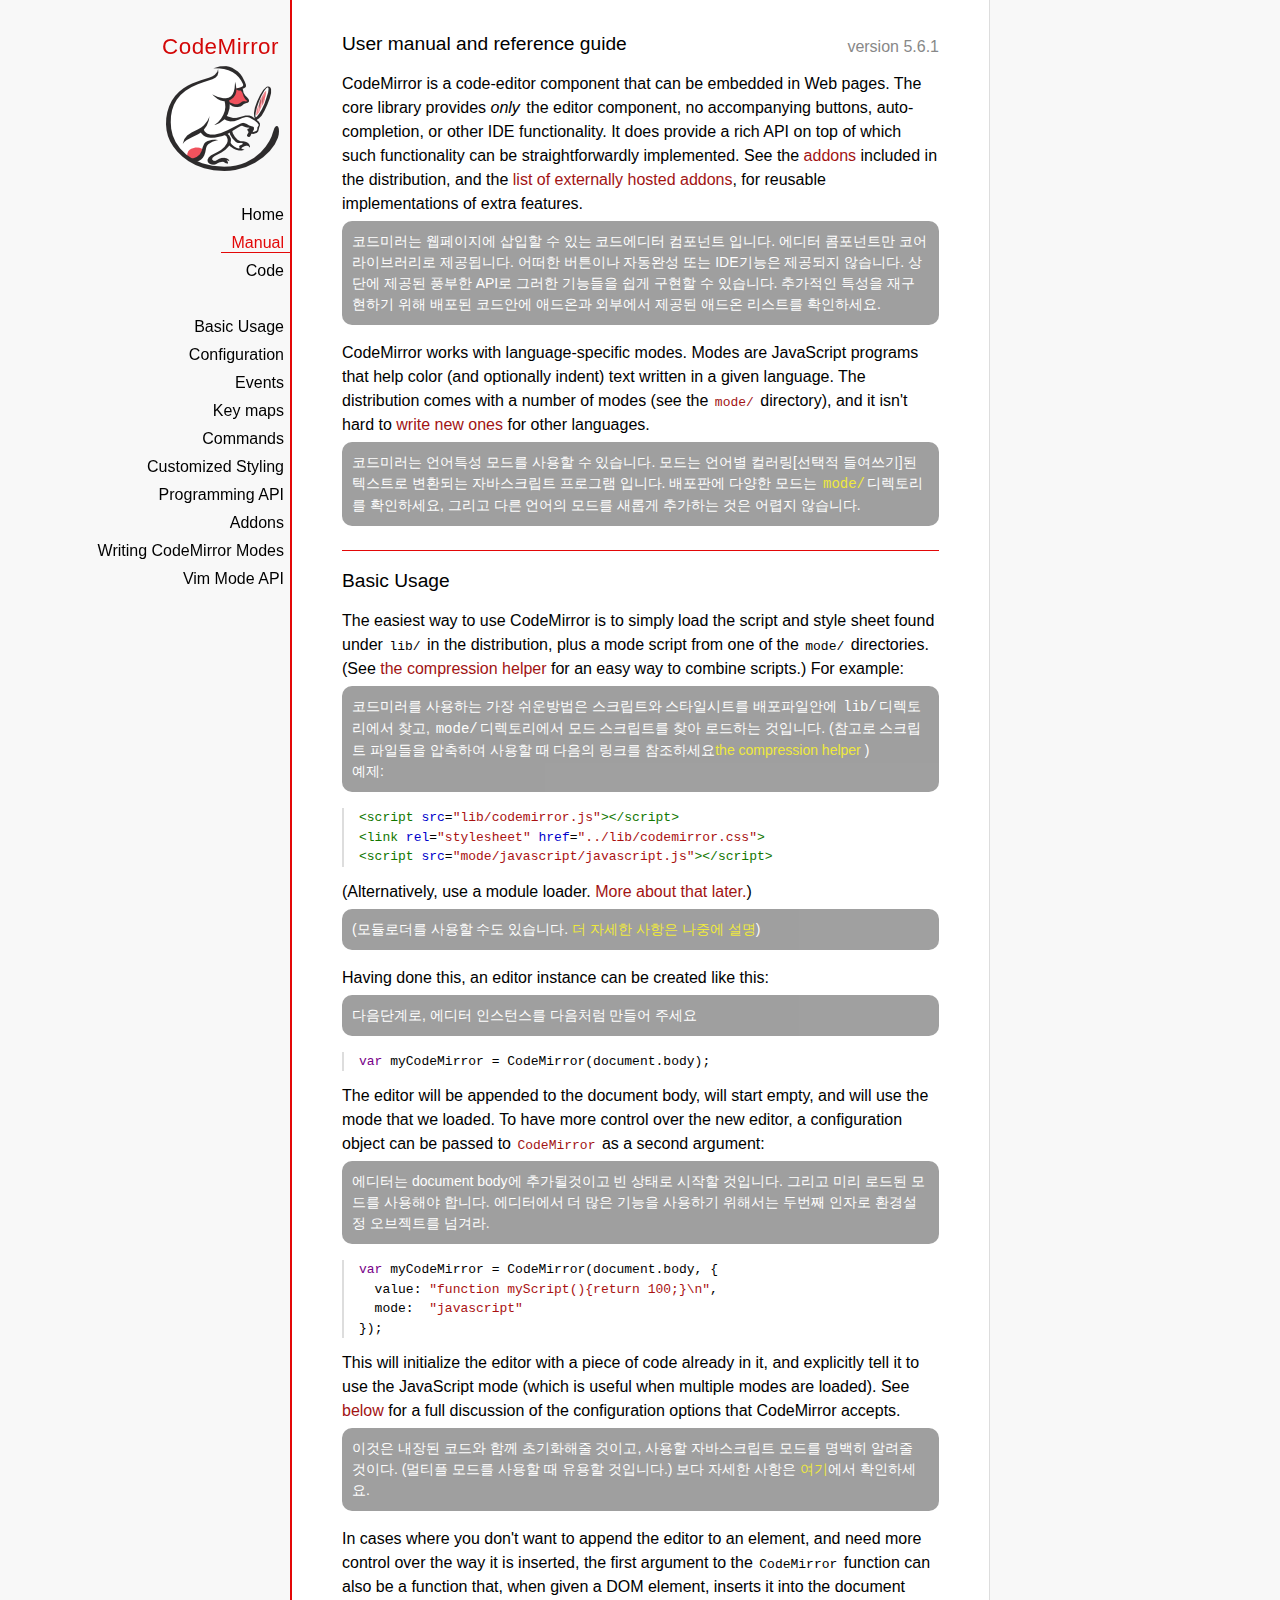
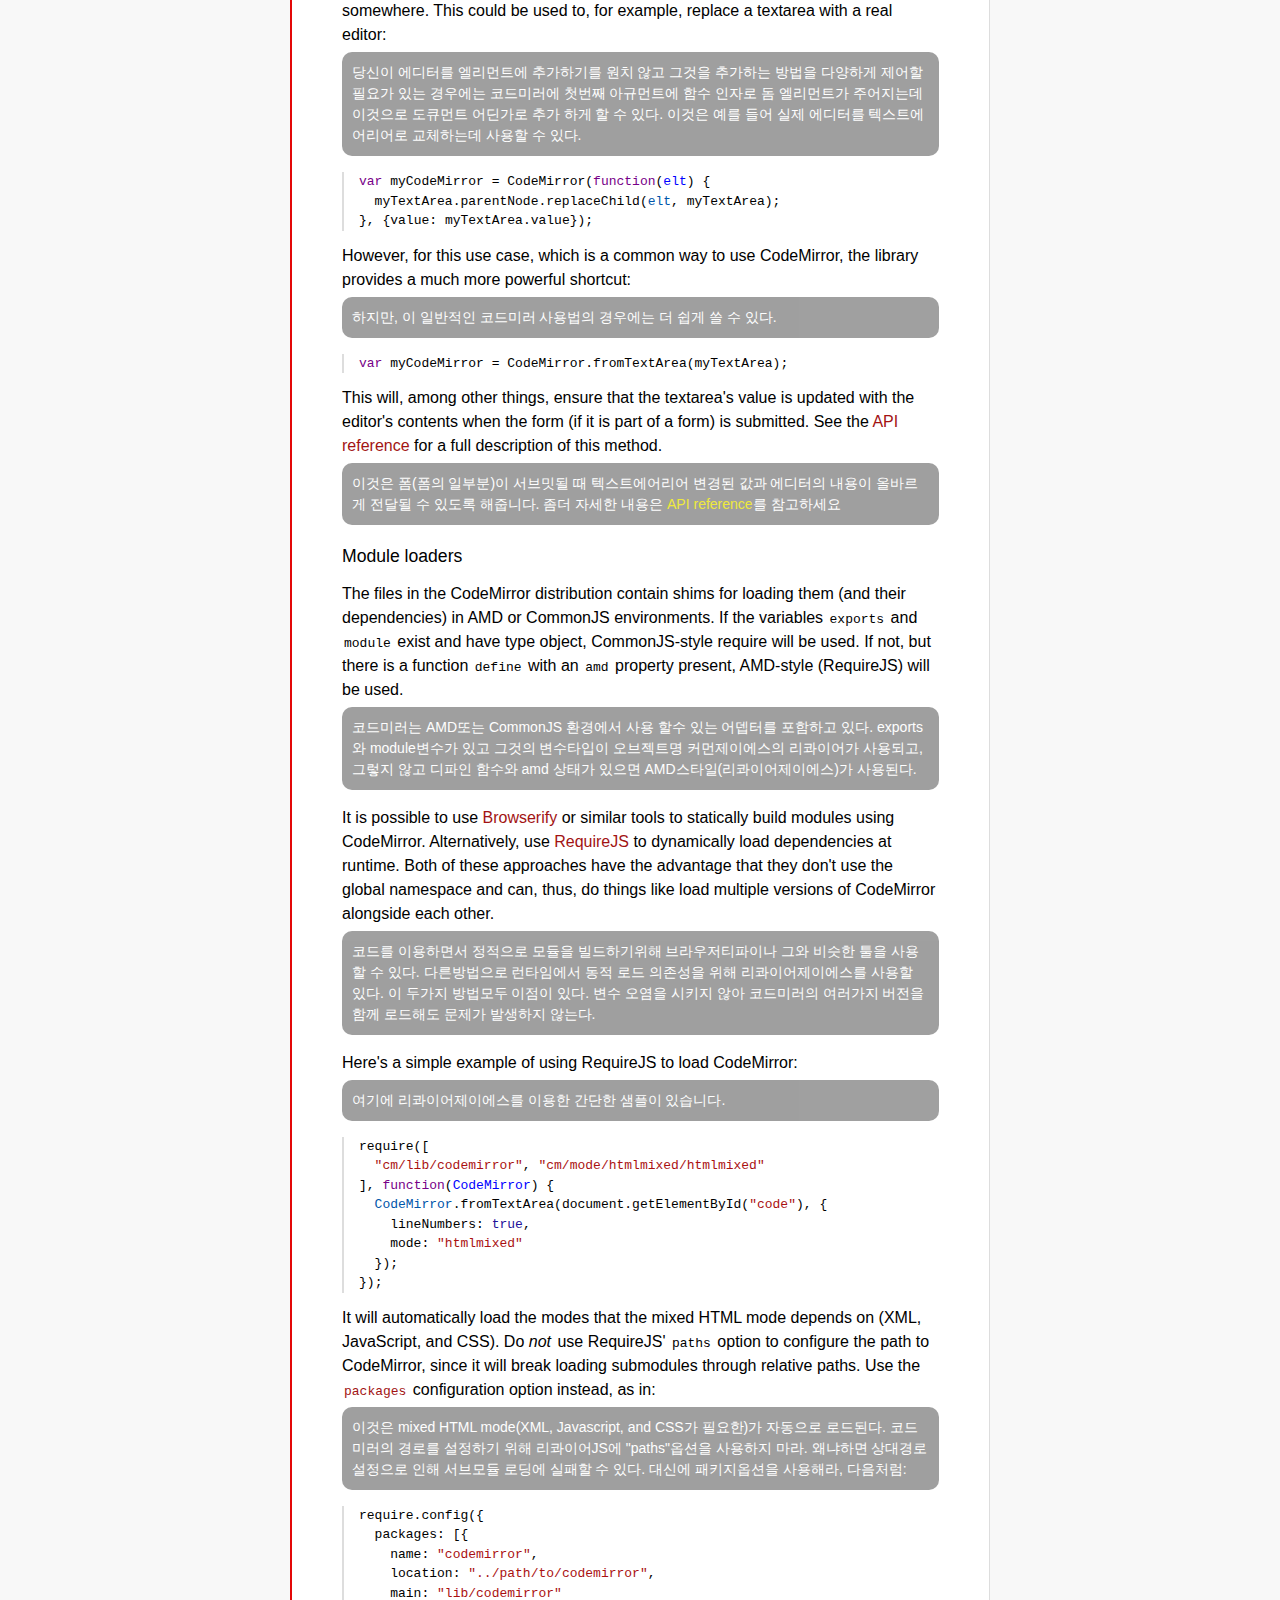
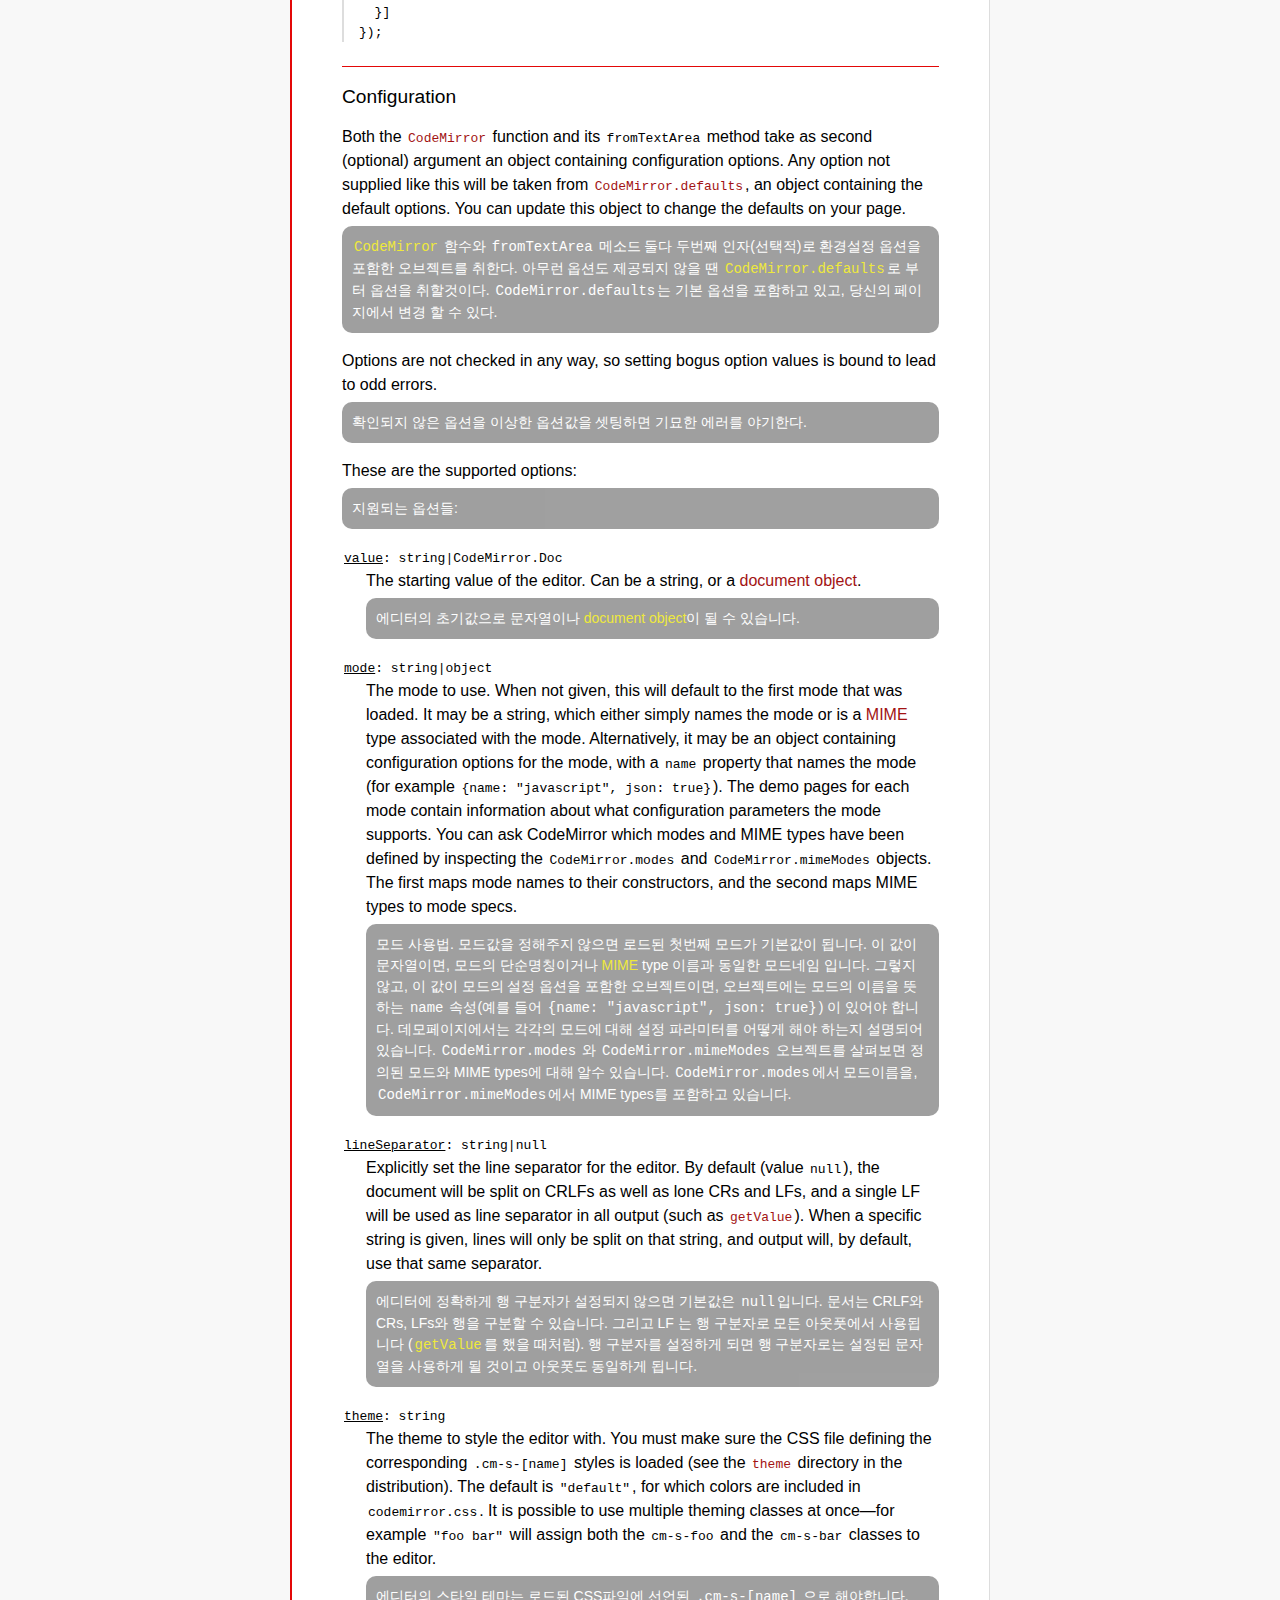
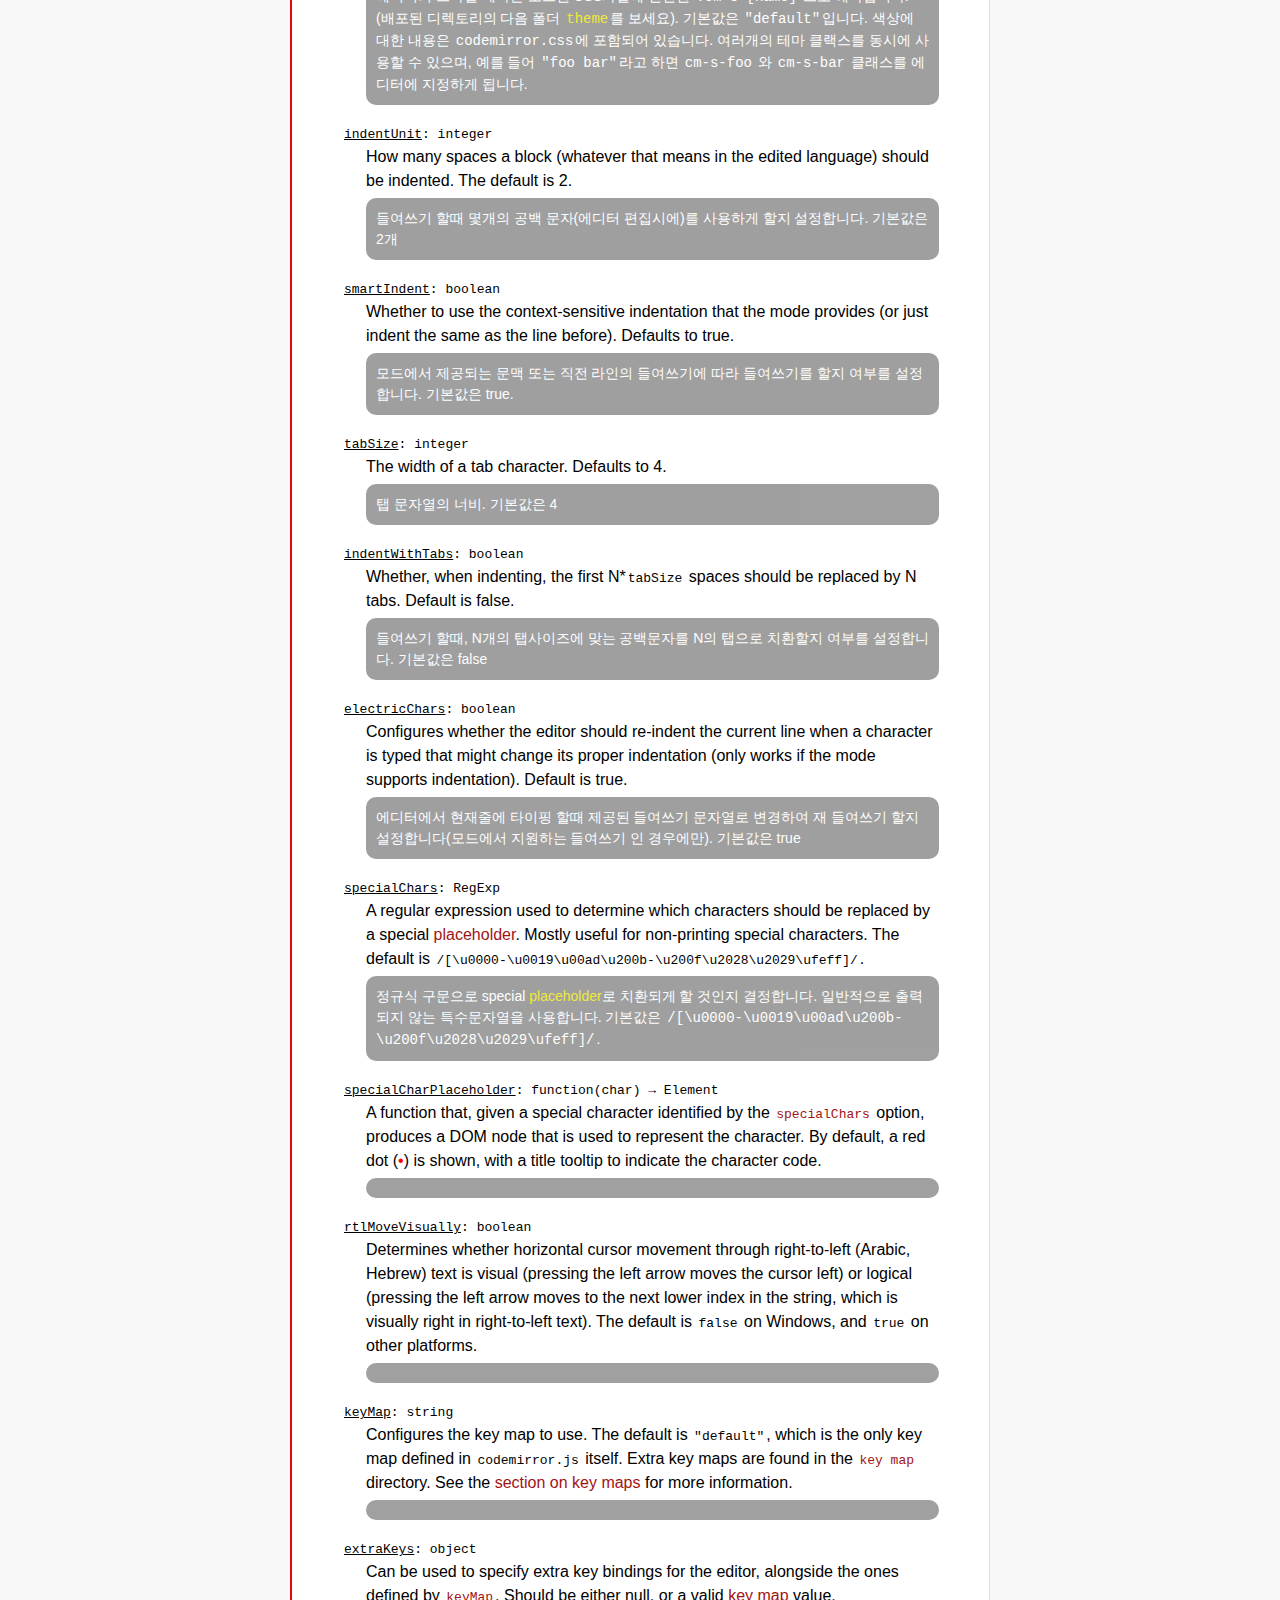
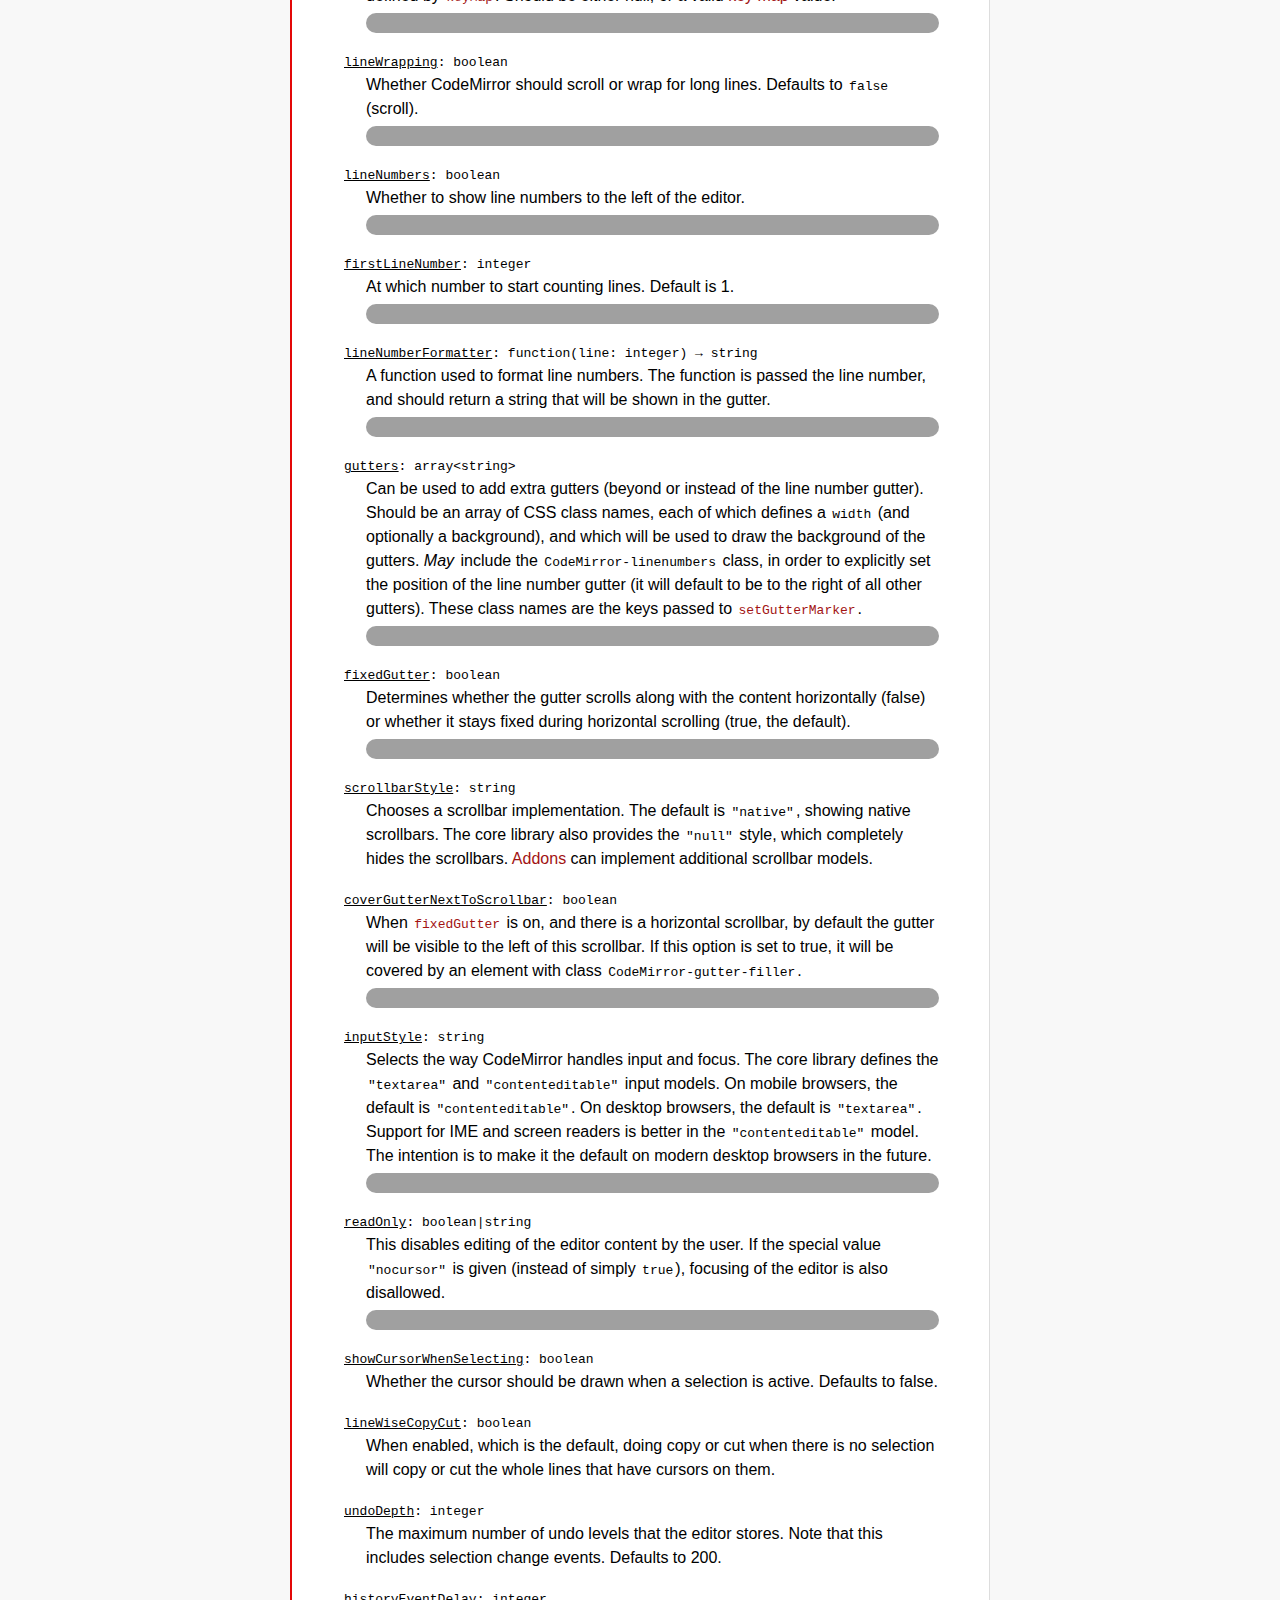
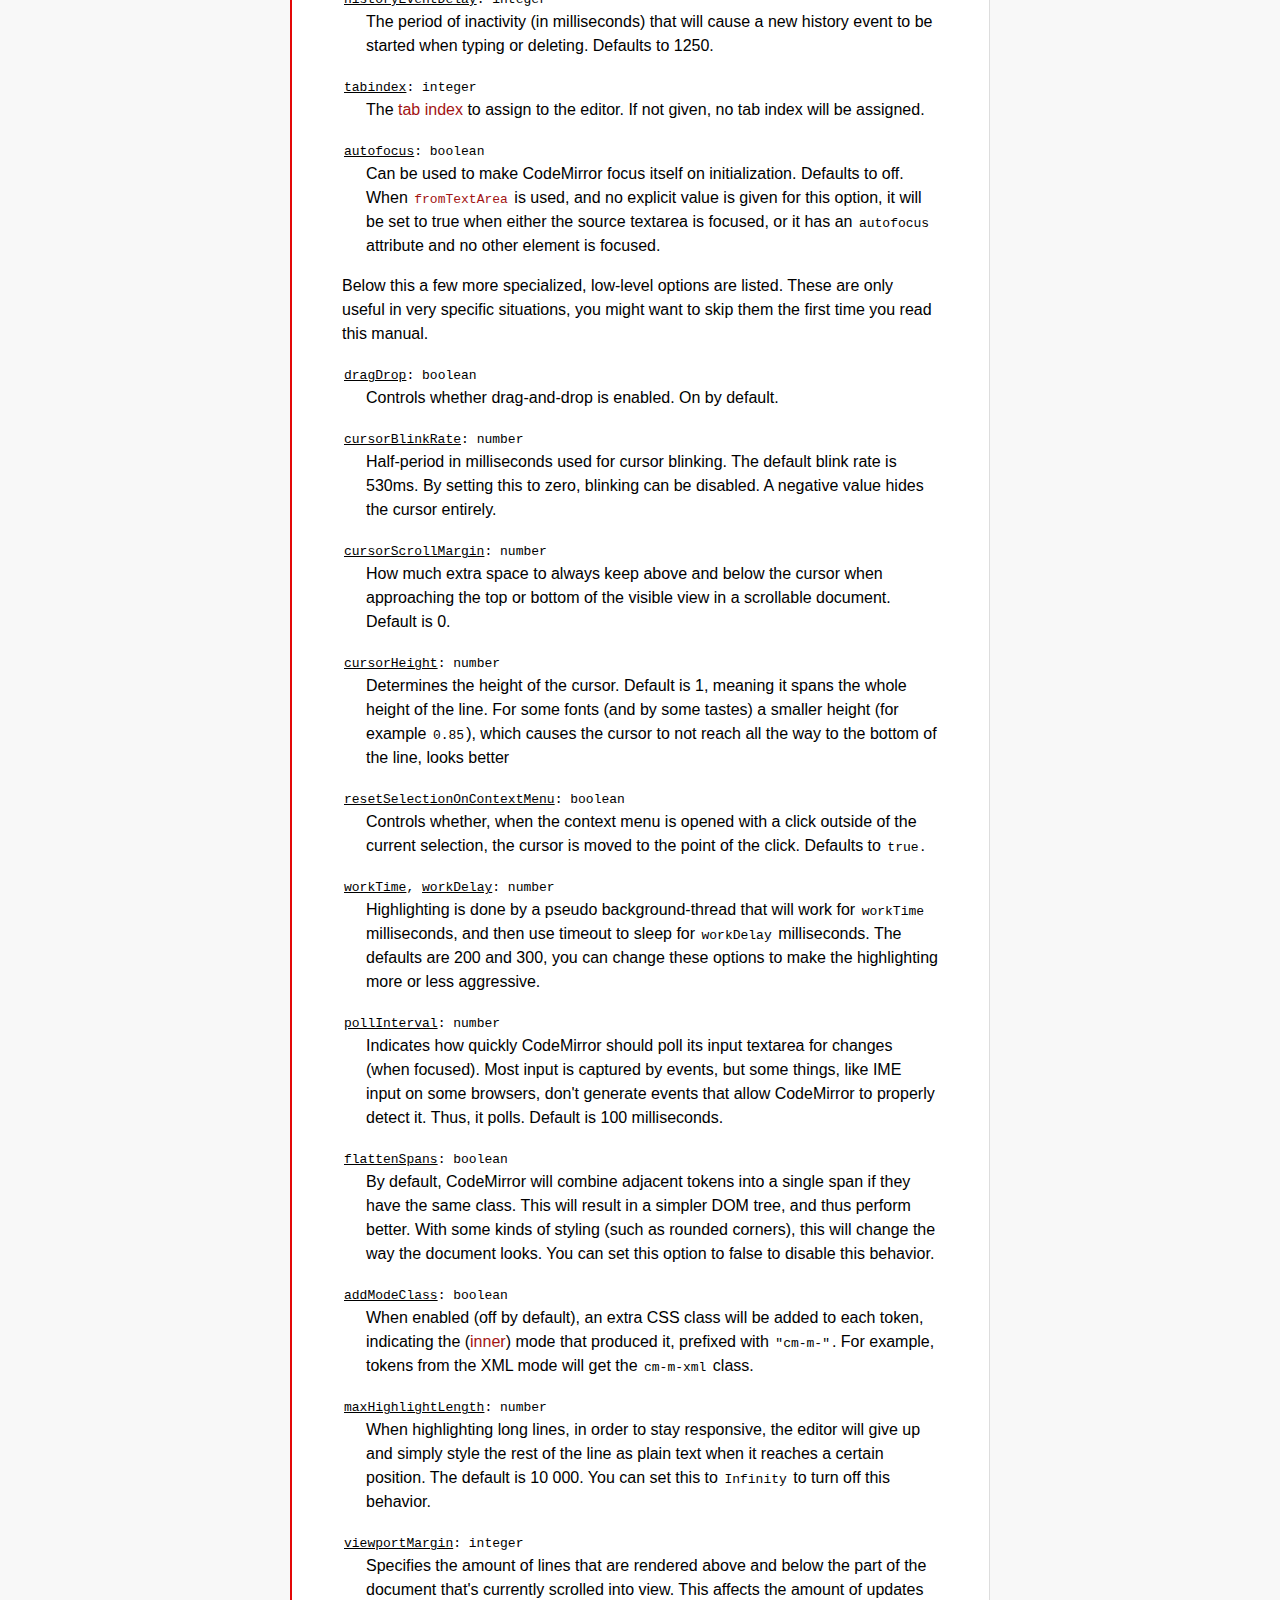
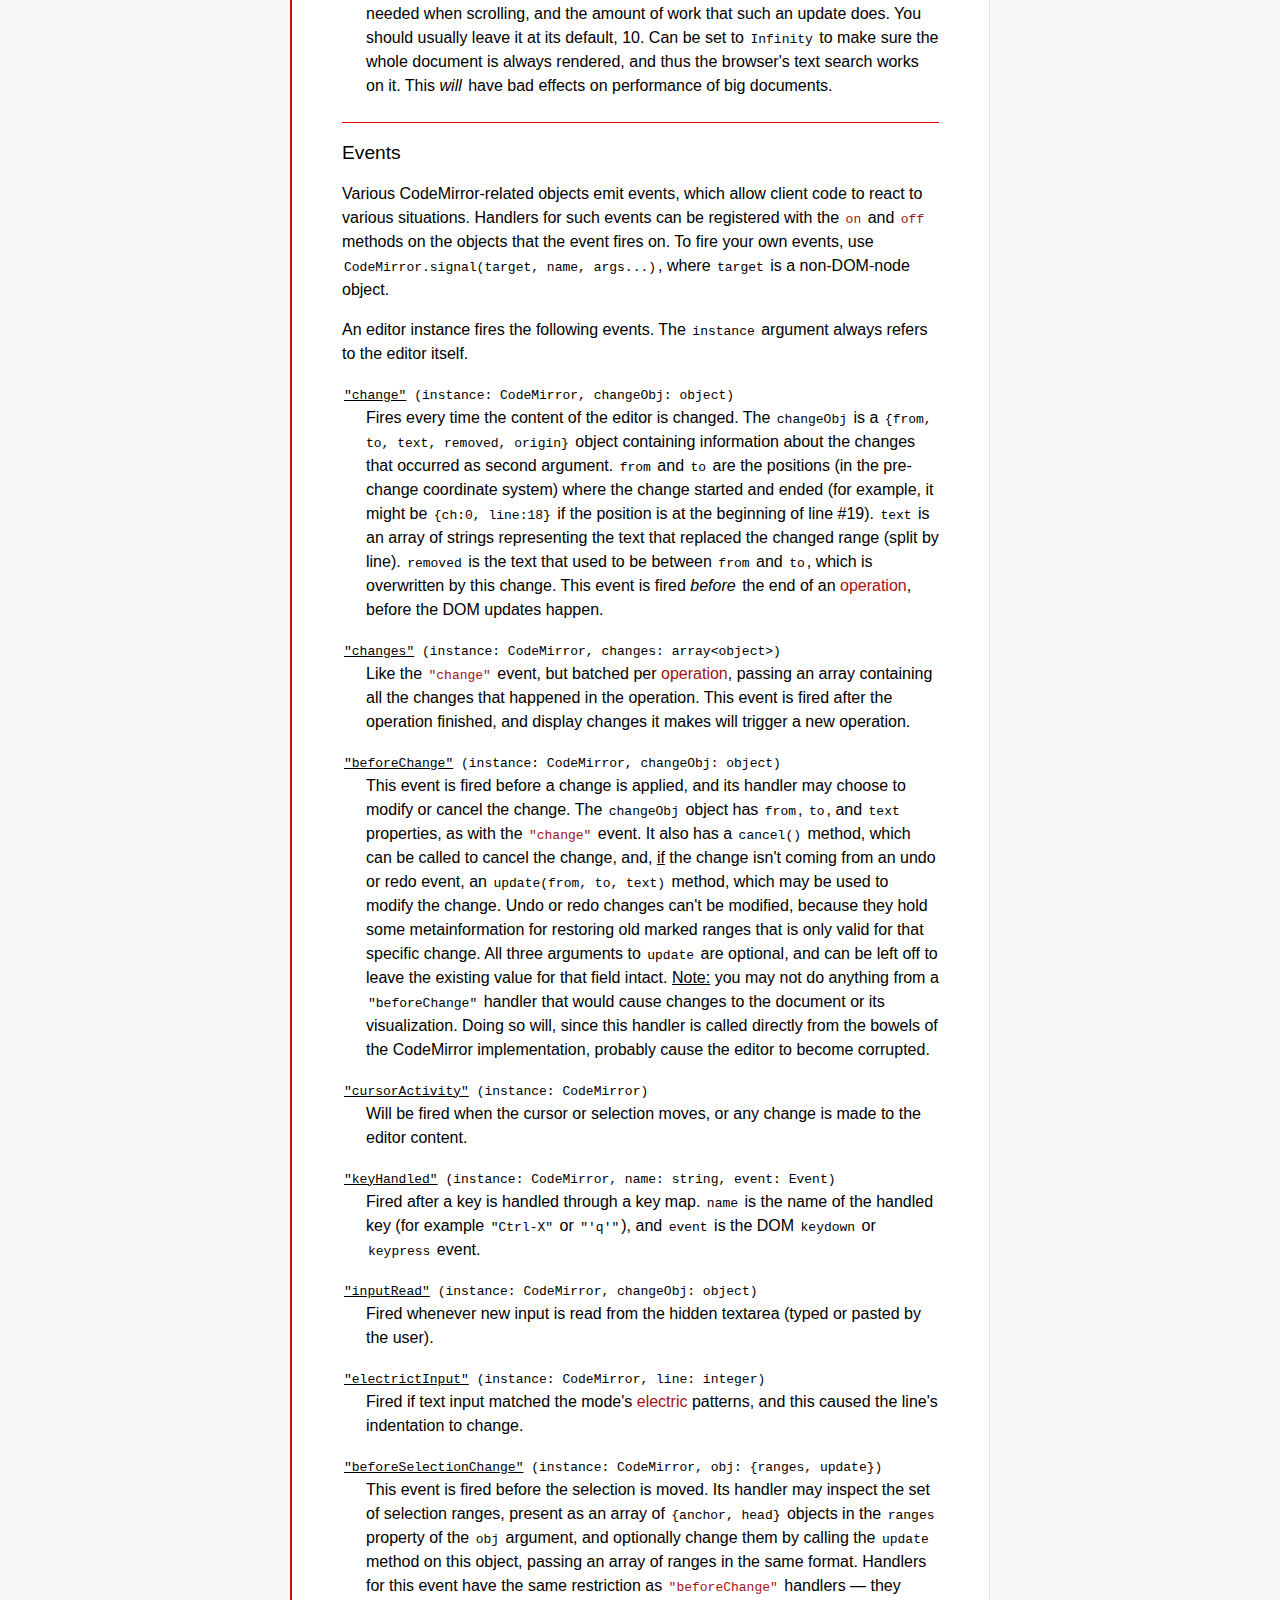
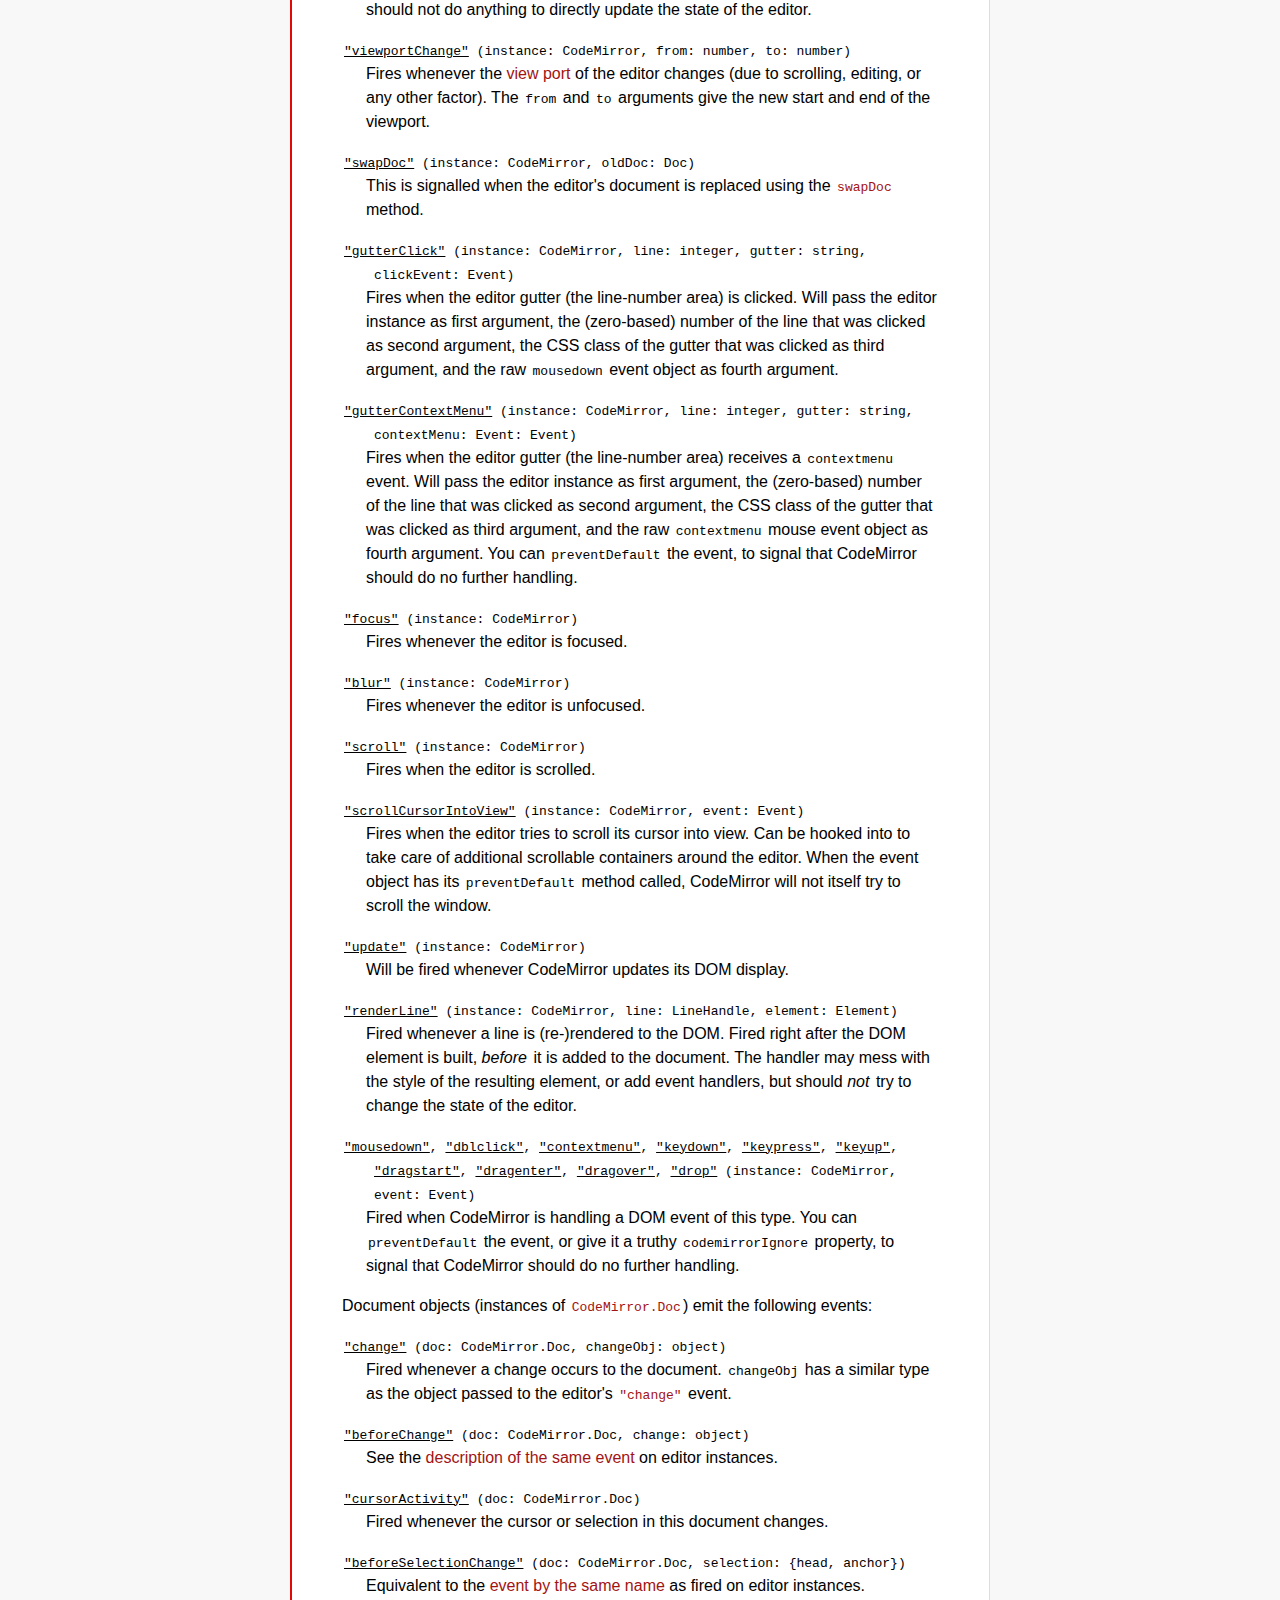
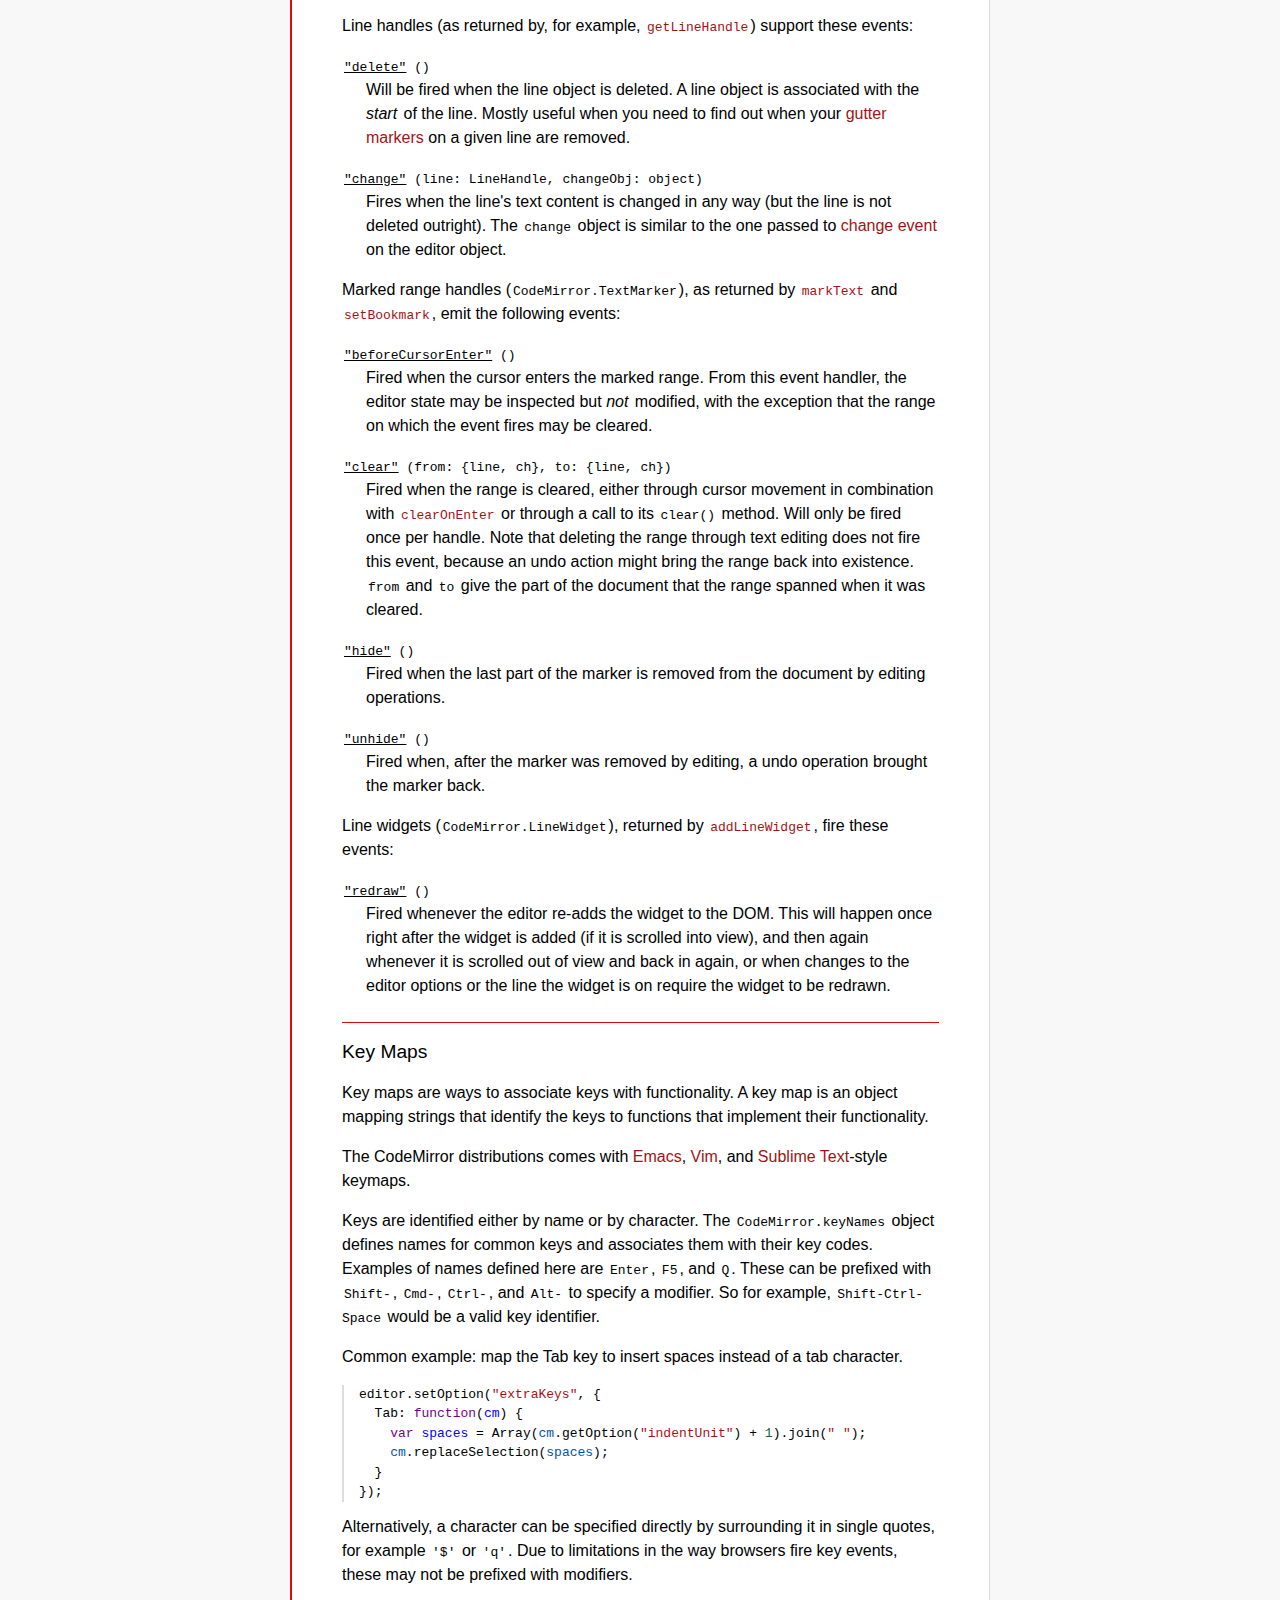
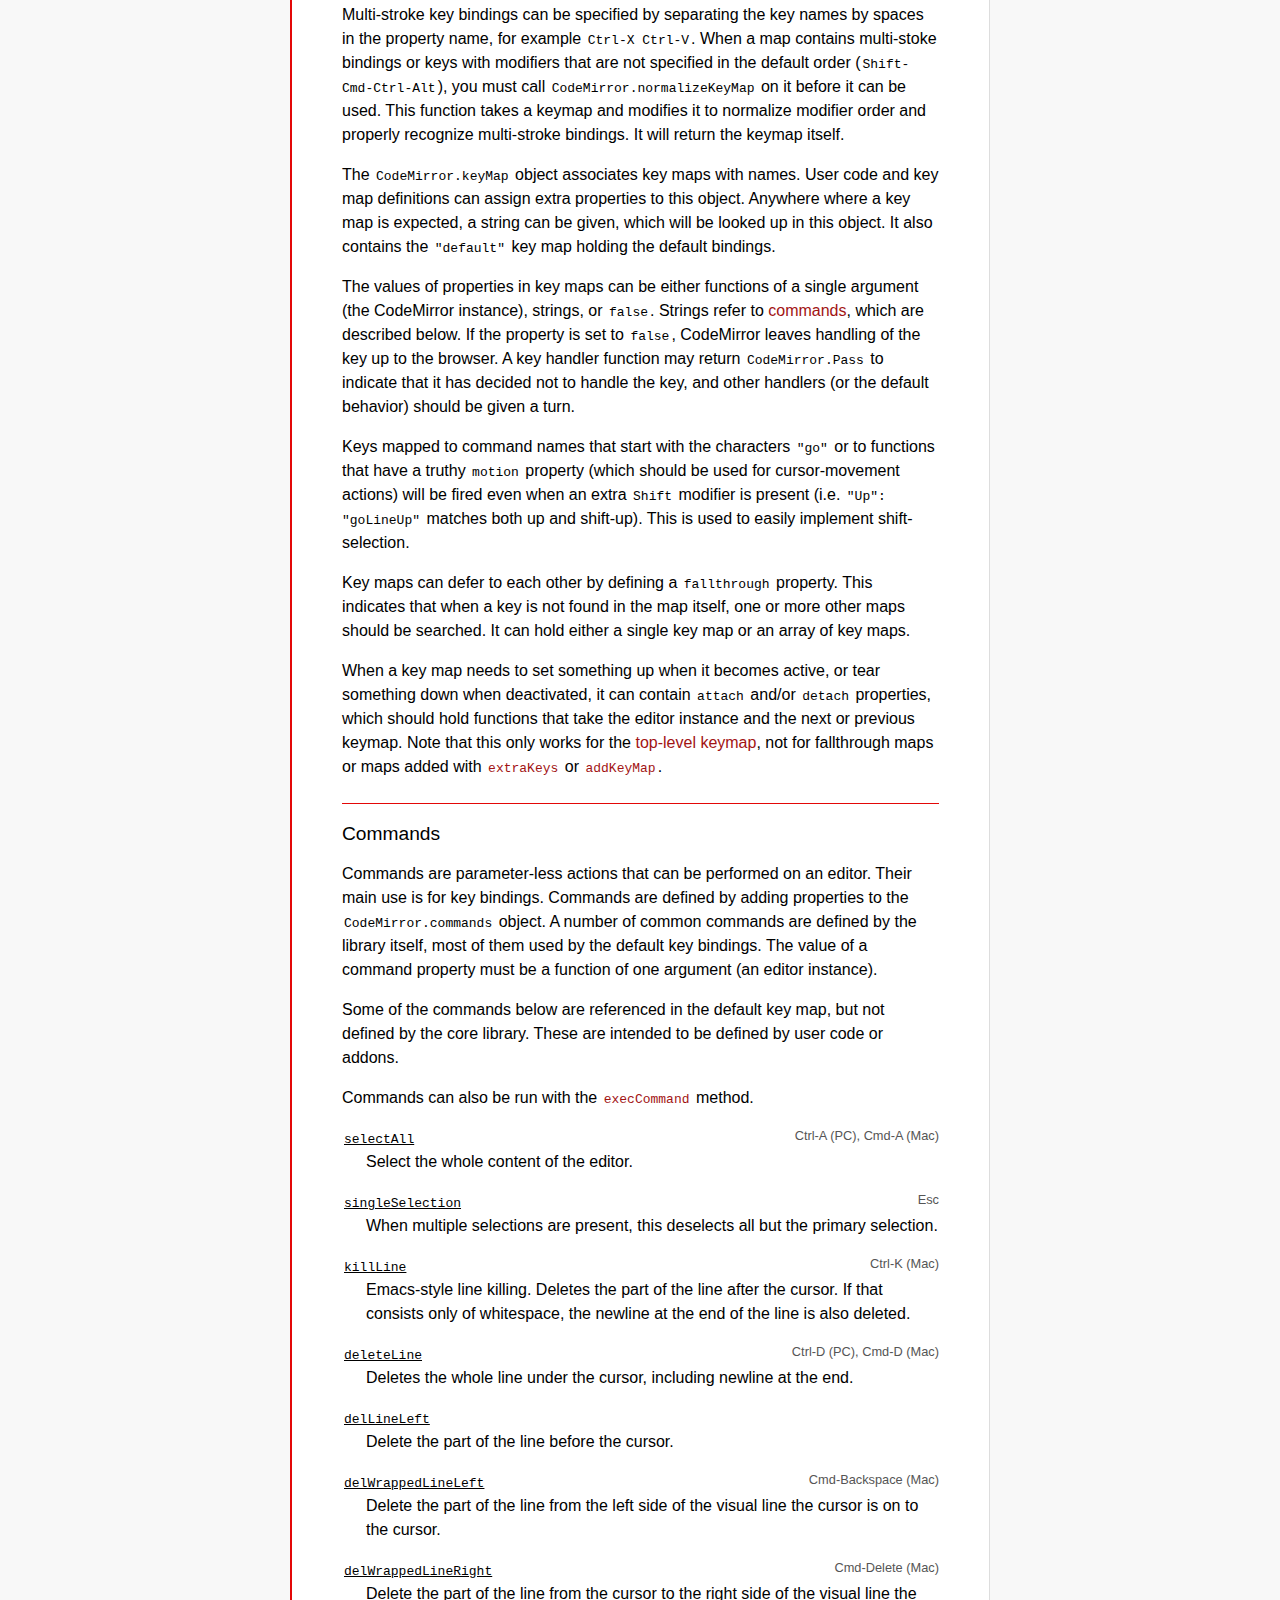
==== commit f351a681: "이번주 바빳어.." ====
--- a/doc/manual.html
+++ b/doc/manual.html
@@ -114,7 +114,7 @@
 
             See the <a href="#addons">addons</a> included in the distribution,
             and the <a href="https://github.com/codemirror/CodeMirror/wiki/CodeMirror-addons">list
-                of externally hosted addons</a>, for reusable
+            of externally hosted addons</a>, for reusable
             implementations of extra features.
 
             <span class="kor">
@@ -137,7 +137,7 @@
             The distribution comes with a number
             of modes (see the <a href="../mode/"><code>mode/</code></a>
             directory), and it isn't hard to <a href="#modeapi">write new
-                ones</a> for other languages.
+            ones</a> for other languages.
 
             <span class="kor">
                 코드미러는 언어특성 모드를 사용할 수 있습니다. 모드는 언어별 컬러링[선택적 들여쓰기]된 텍스트로 변환되는 자바스크립트 프로그램 입니다.
@@ -261,7 +261,7 @@
             This will, among other things, ensure that the textarea's value
             is updated with the editor's contents when the form (if it is part
             of a form) is submitted. See the <a href="#fromTextArea">API
-                reference</a> for a full description of this method.
+            reference</a> for a full description of this method.
 
             <span class="kor">
                 이것은 폼(폼의 일부분)이 서브밋될 때 텍스트에어리어 변경된 값과 에디터의 내용이 올바르게 전달될 수 있도록 해줍니다.
@@ -458,14 +458,21 @@
                 styles is loaded (see
                 the <a href="../theme/"><code>theme</code></a> directory in the
                 distribution). The default is <code>"default"</code>, for which
-                colors are included in <code>codemirror.css</code>. It is
+                colors are included in <code>codemirror.css</code>.
+
+                It is
                 possible to use multiple theming classes at once—for
                 example <code>"foo bar"</code> will assign both
                 the <code>cm-s-foo</code> and the <code>cm-s-bar</code> classes
                 to the editor.
 
                 <span class="kor">
-
+                    에디터의 스타일 테마는
+                    로드된 CSS파일에 선언된 <code>.cm-s-[name]</code> 으로 해야합니다.
+                    (배포된 디렉토리의 다음 폴더 <a href="../theme/"><code>theme</code></a>를 보세요).
+                    기본값은 <code>"default"</code>입니다. 색상에 대한 내용은 <code>codemirror.css</code>에 포함되어 있습니다.
+                    여러개의 테마 클랙스를 동시에 사용할 수 있으며, 예를 들어 <code>"foo bar"</code>라고 하면
+                    <code>cm-s-foo</code> 와 <code>cm-s-bar</code> 클래스를 에디터에 지정하게 됩니다.
                 </span>
             </dd>
 
@@ -474,7 +481,7 @@
                 language) should be indented. The default is 2.
 
                 <span class="kor">
-
+                    들여쓰기 할때 몇개의 공백 문자(에디터 편집시에)를 사용하게 할지 설정합니다. 기본값은 2개
                 </span>
             </dd>
 
@@ -484,7 +491,7 @@
                 Defaults to true.
 
                 <span class="kor">
-
+                    모드에서 제공되는 문맥 또는 직전 라인의 들여쓰기에 따라 들여쓰기를 할지 여부를 설정합니다. 기본값은 true.
                 </span>
             </dd>
 
@@ -493,7 +500,7 @@
                 The width of a tab character. Defaults to 4.
 
                 <span class="kor">
-
+                    탭 문자열의 너비. 기본값은 4
                 </span>
             </dd>
 
@@ -503,7 +510,7 @@
                 spaces should be replaced by N tabs. Default is false.
 
                 <span class="kor">
-
+                    들여쓰기 할때, N개의 탭사이즈에 맞는 공백문자를 N의 탭으로 치환할지 여부를 설정합니다. 기본값은 false
                 </span>
             </dd>
 
@@ -515,7 +522,7 @@
                 Default is true.
 
                 <span class="kor">
-
+                    에디터에서 현재줄에 타이핑 할때 제공된 들여쓰기 문자열로 변경하여 재 들여쓰기 할지 설정합니다(모드에서 지원하는 들여쓰기 인 경우에만). 기본값은 true
                 </span>
             </dd>
 
@@ -528,7 +535,9 @@
                 is <code>/[\u0000-\u0019\u00ad\u200b-\u200f\u2028\u2029\ufeff]/</code>.
 
                 <span class="kor">
-
+                    정규식 구문으로 special <a href="#option_specialCharPlaceholder">placeholder</a>로 치환되게 할 것인지 결정합니다.
+                    일반적으로 출력되지 않는 특수문자열을 사용합니다.
+                    기본값은 <code>/[\u0000-\u0019\u00ad\u200b-\u200f\u2028\u2029\ufeff]/</code>.
                 </span>
             </dd>
             <dt id="option_specialCharPlaceholder"><code><strong>specialCharPlaceholder</strong>: function(char) → Element</code></dt>
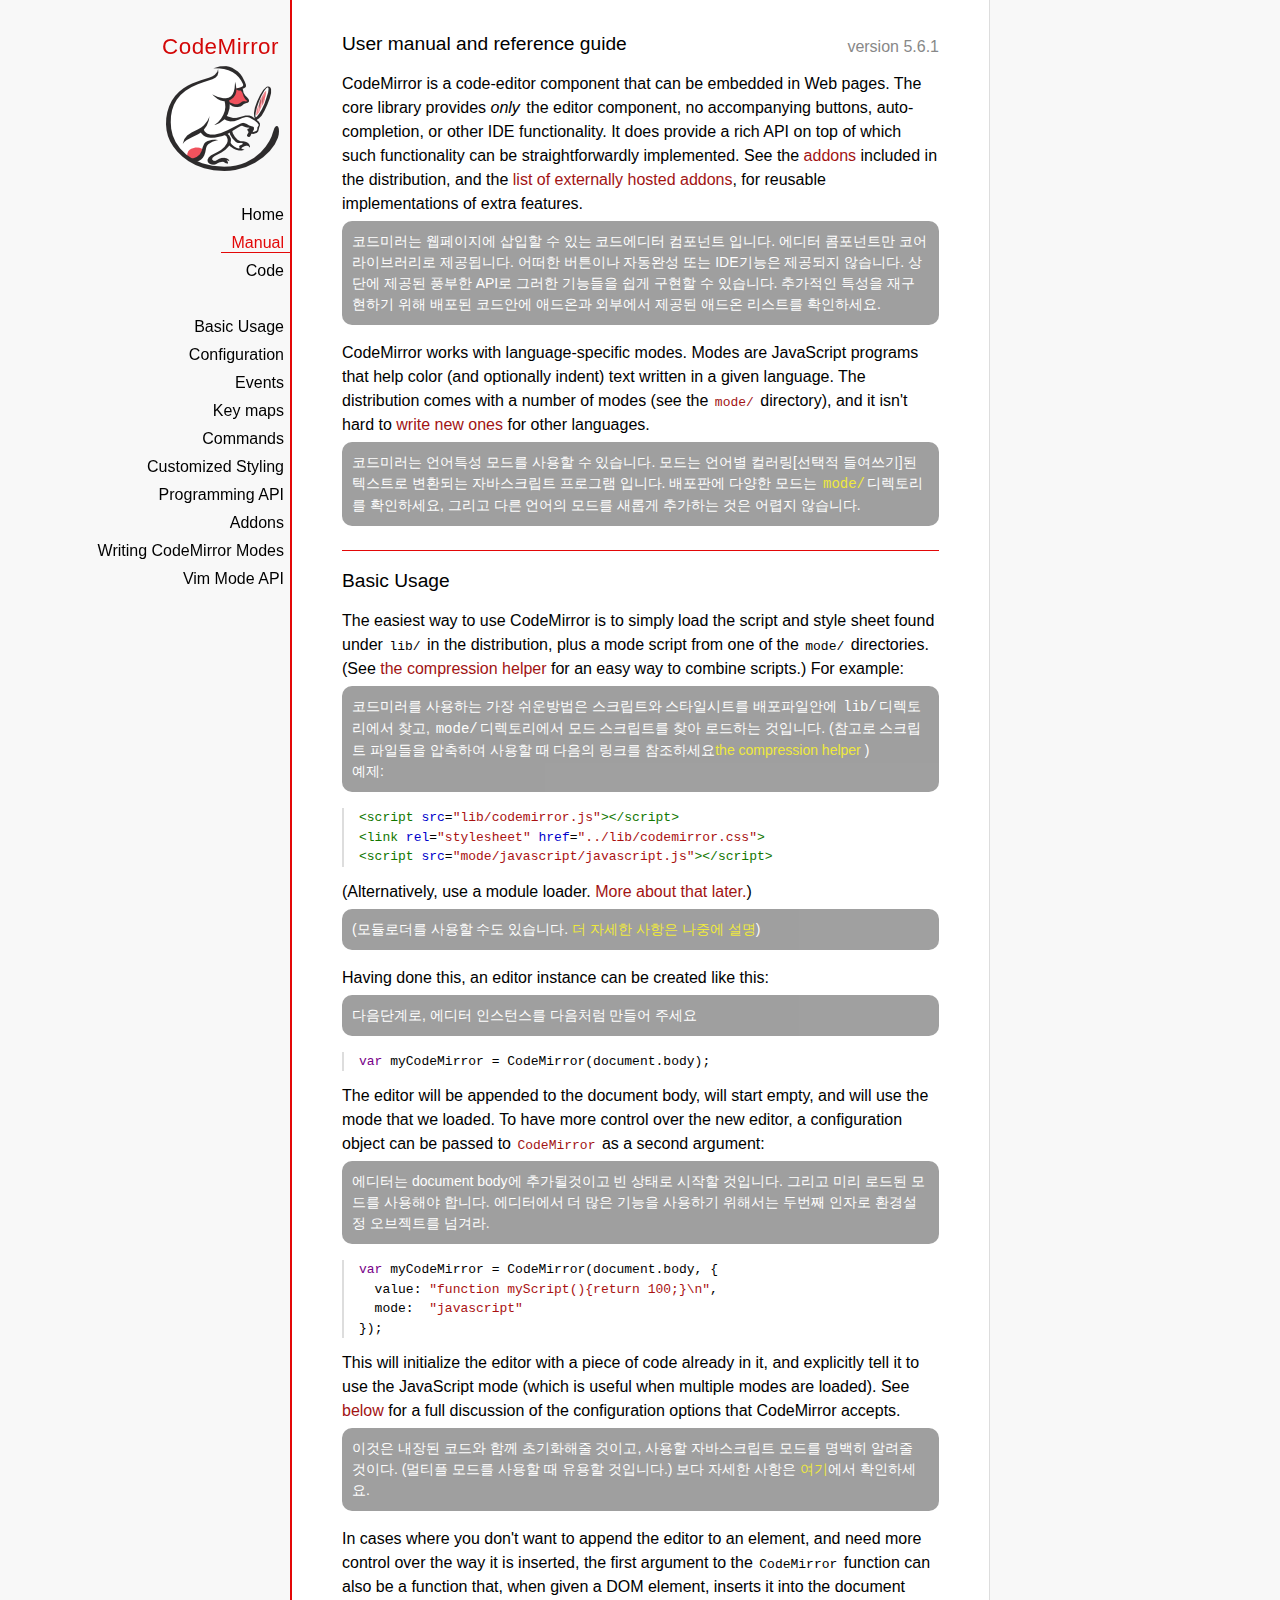
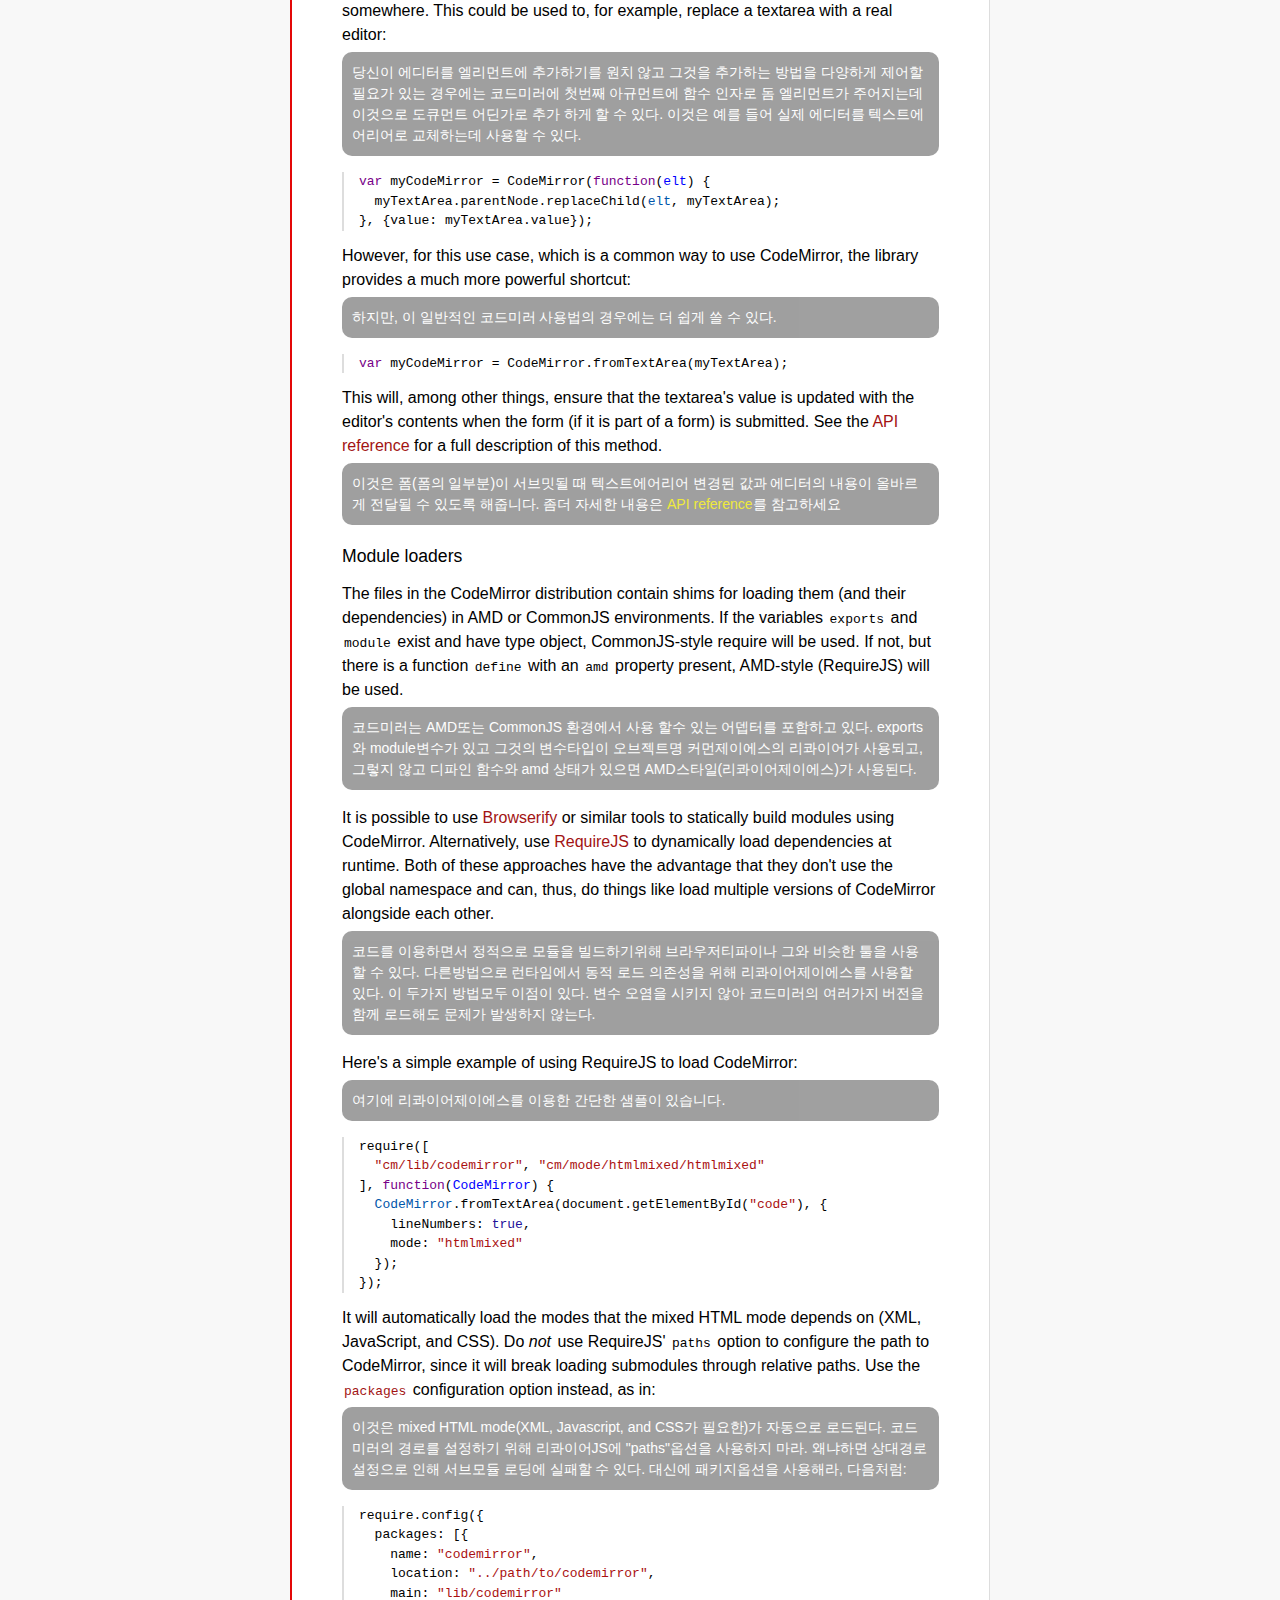
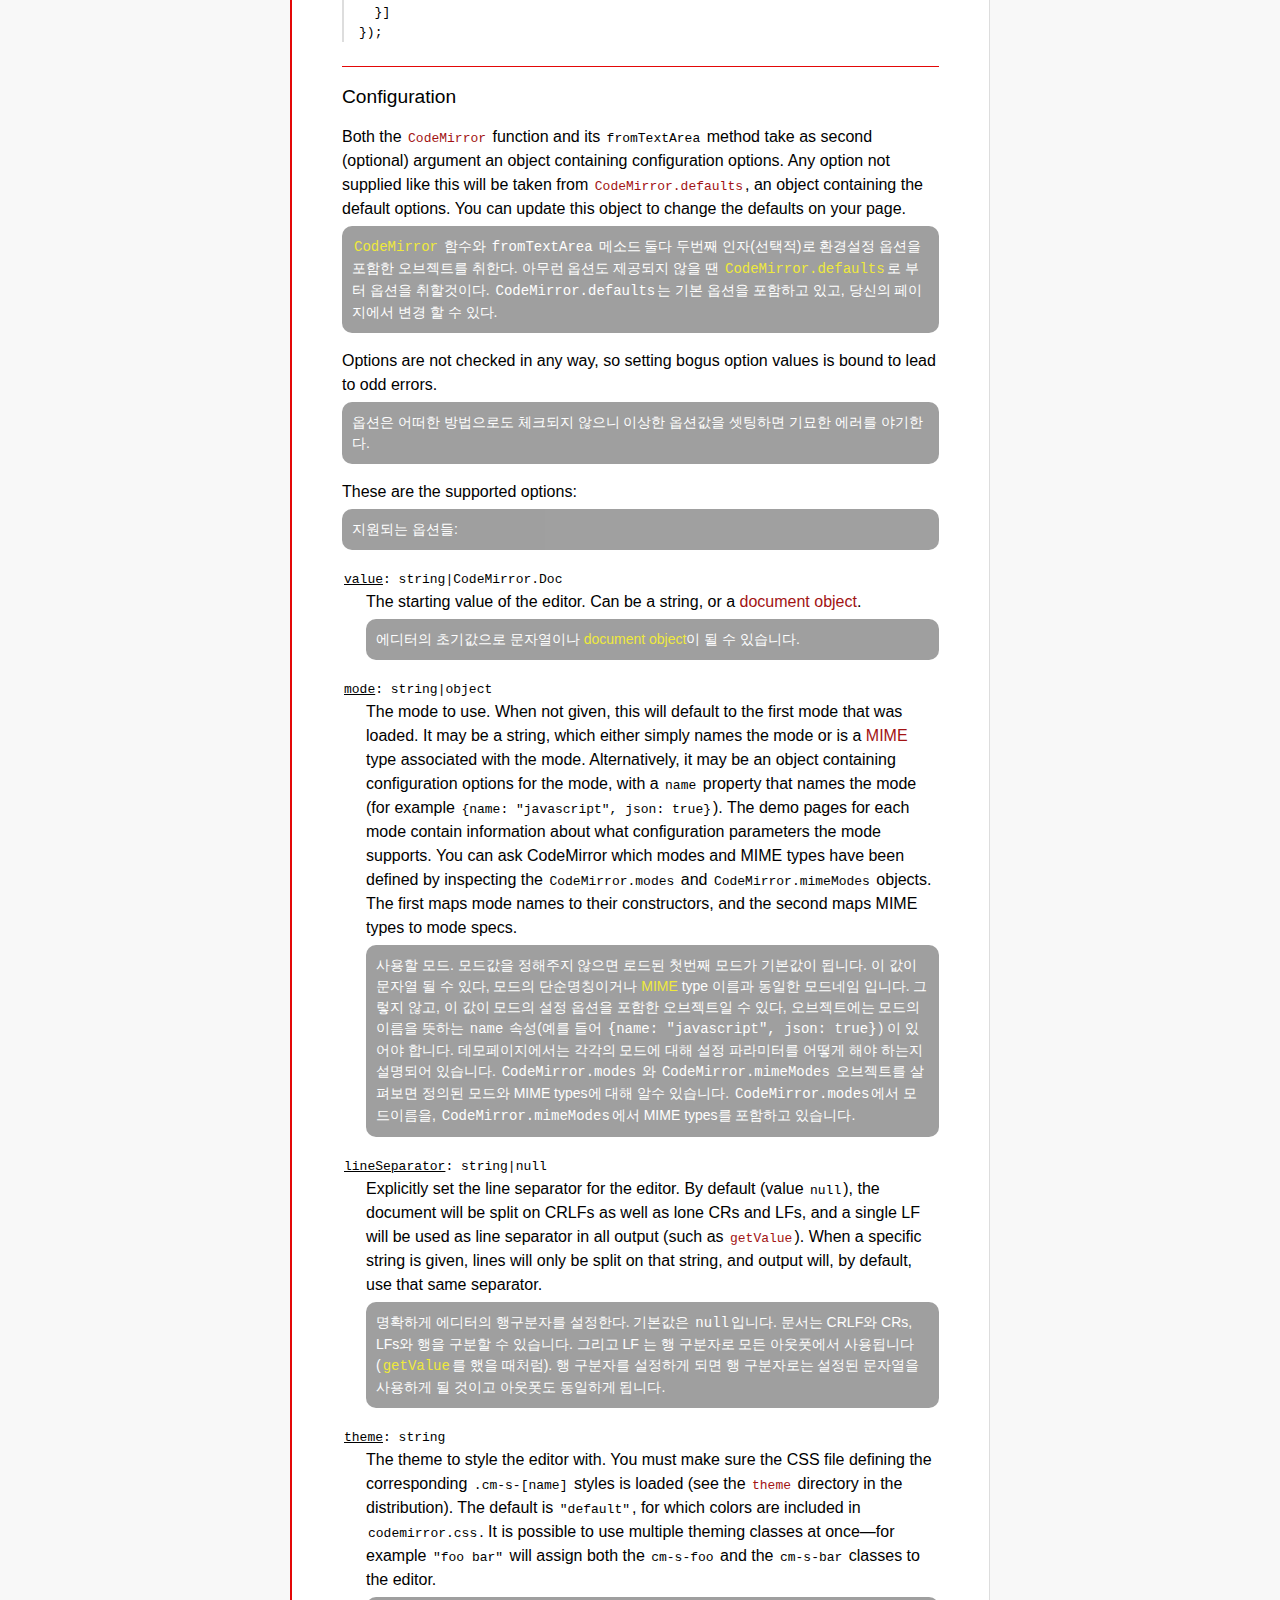
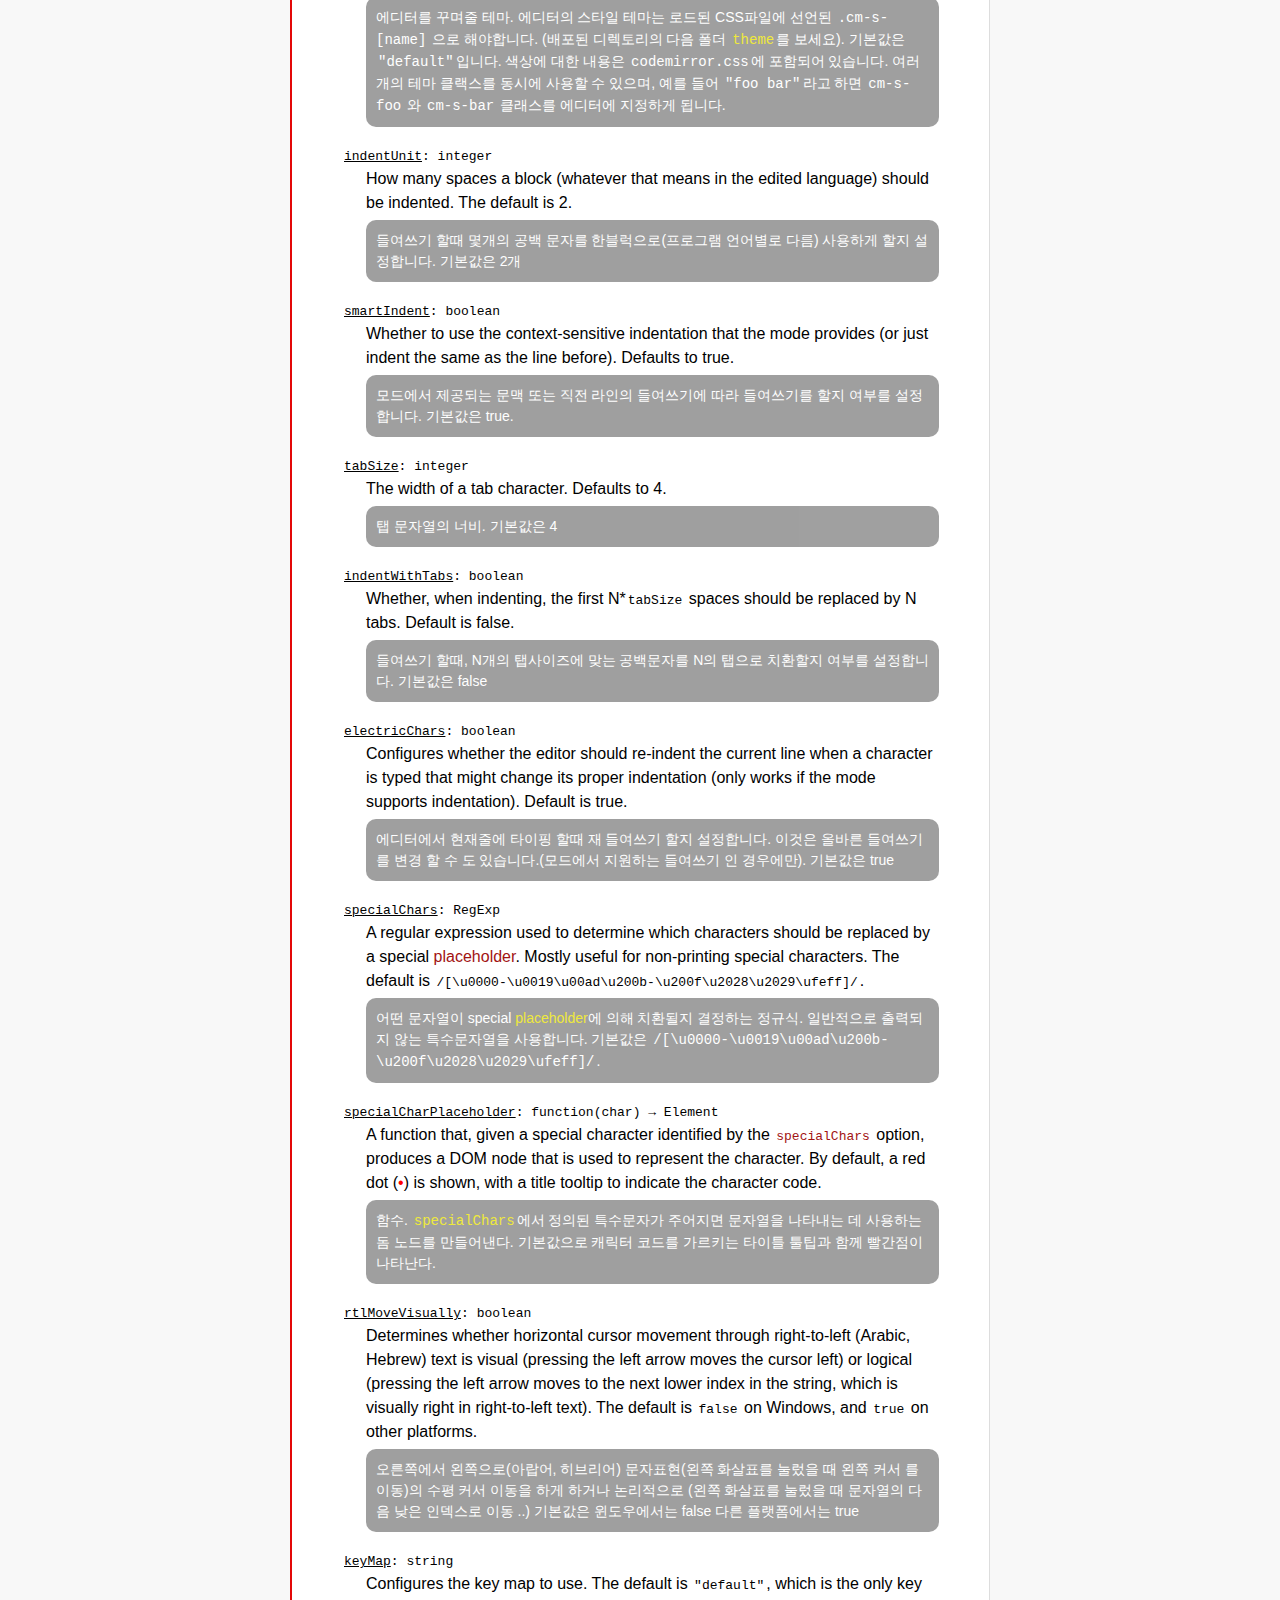
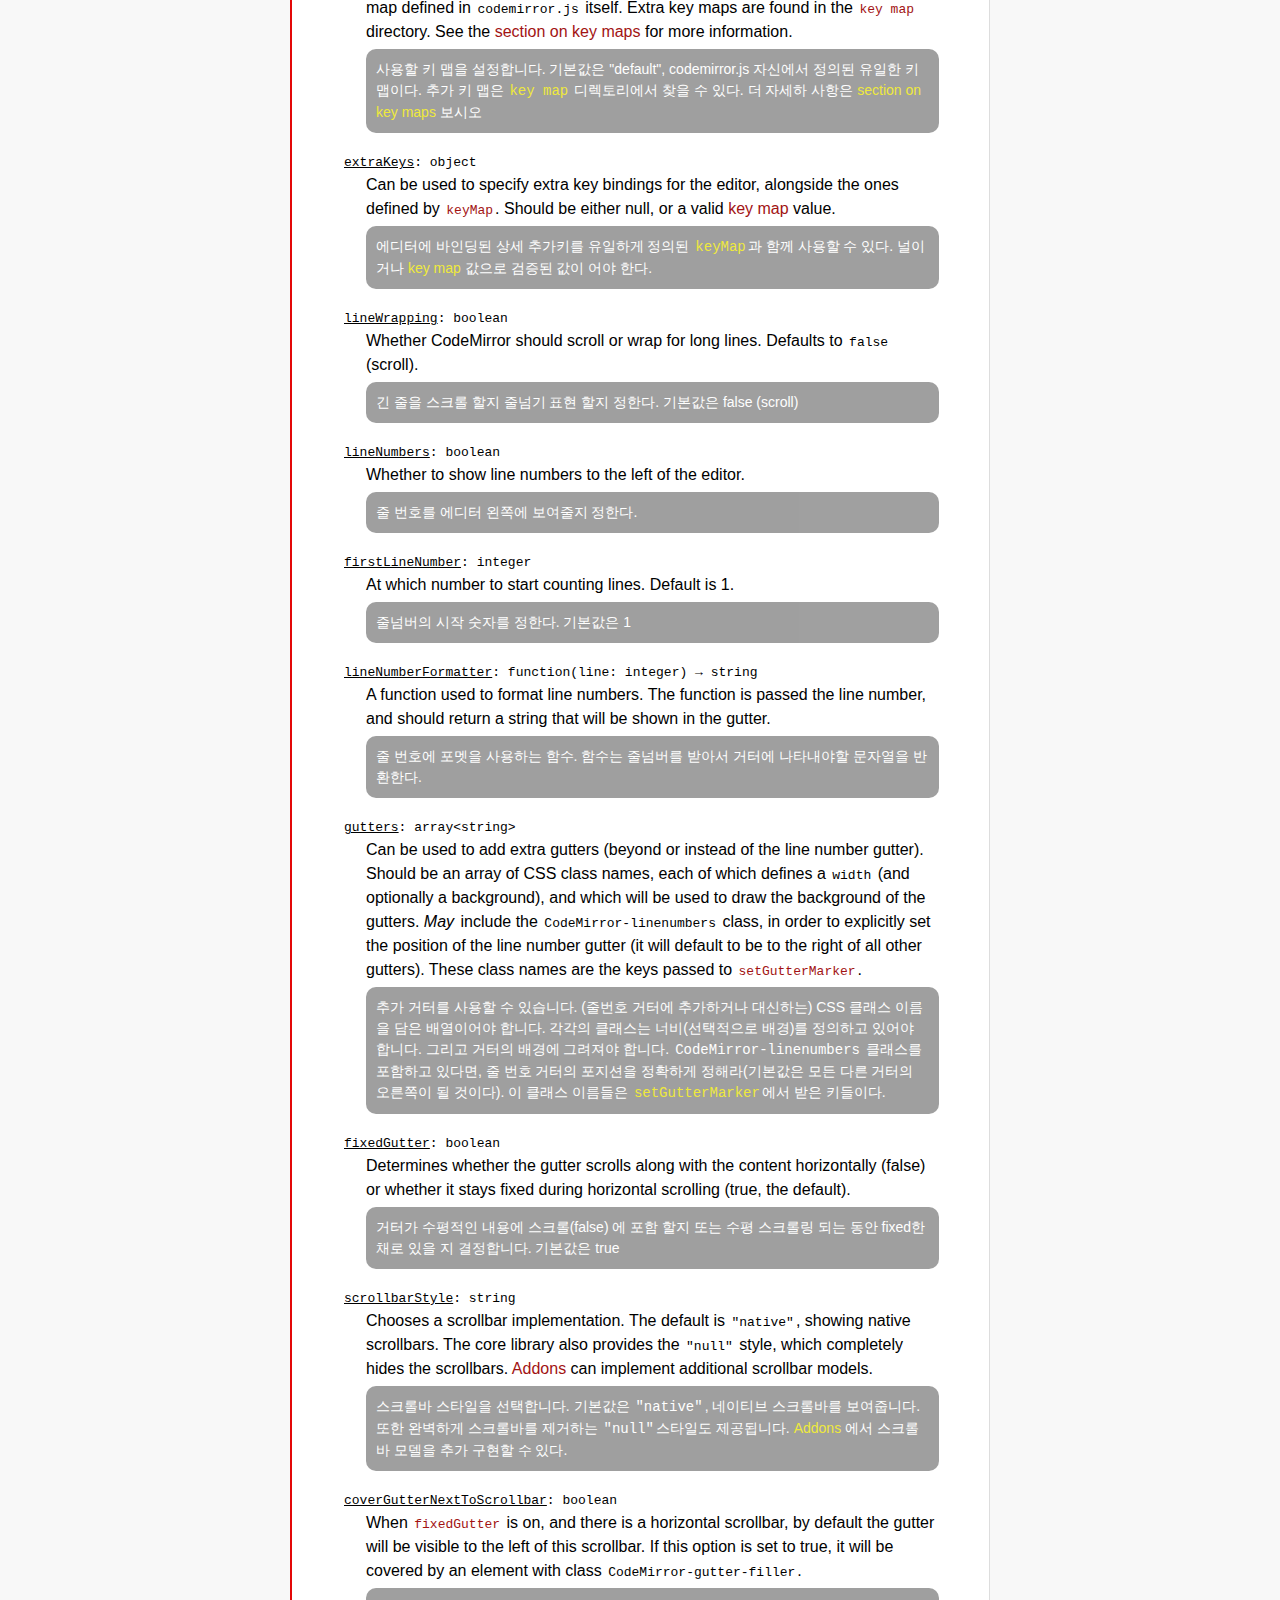
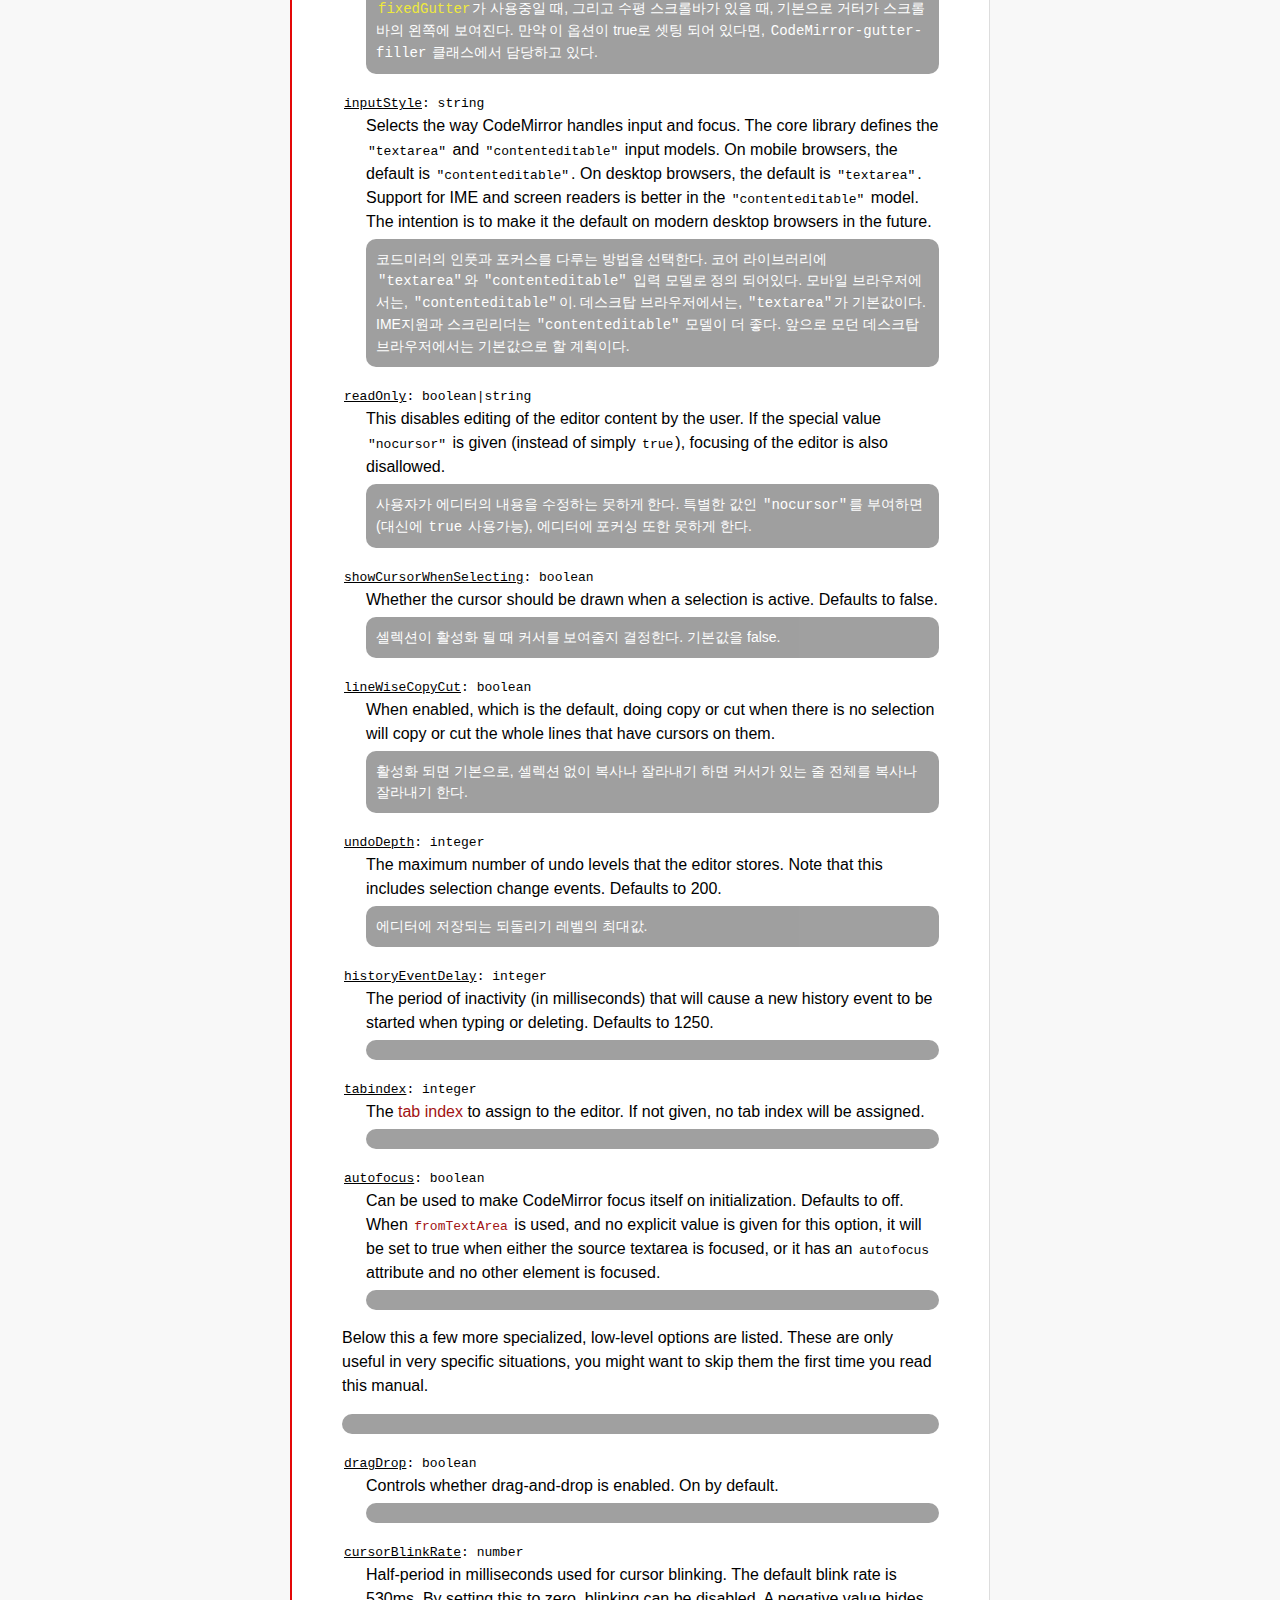
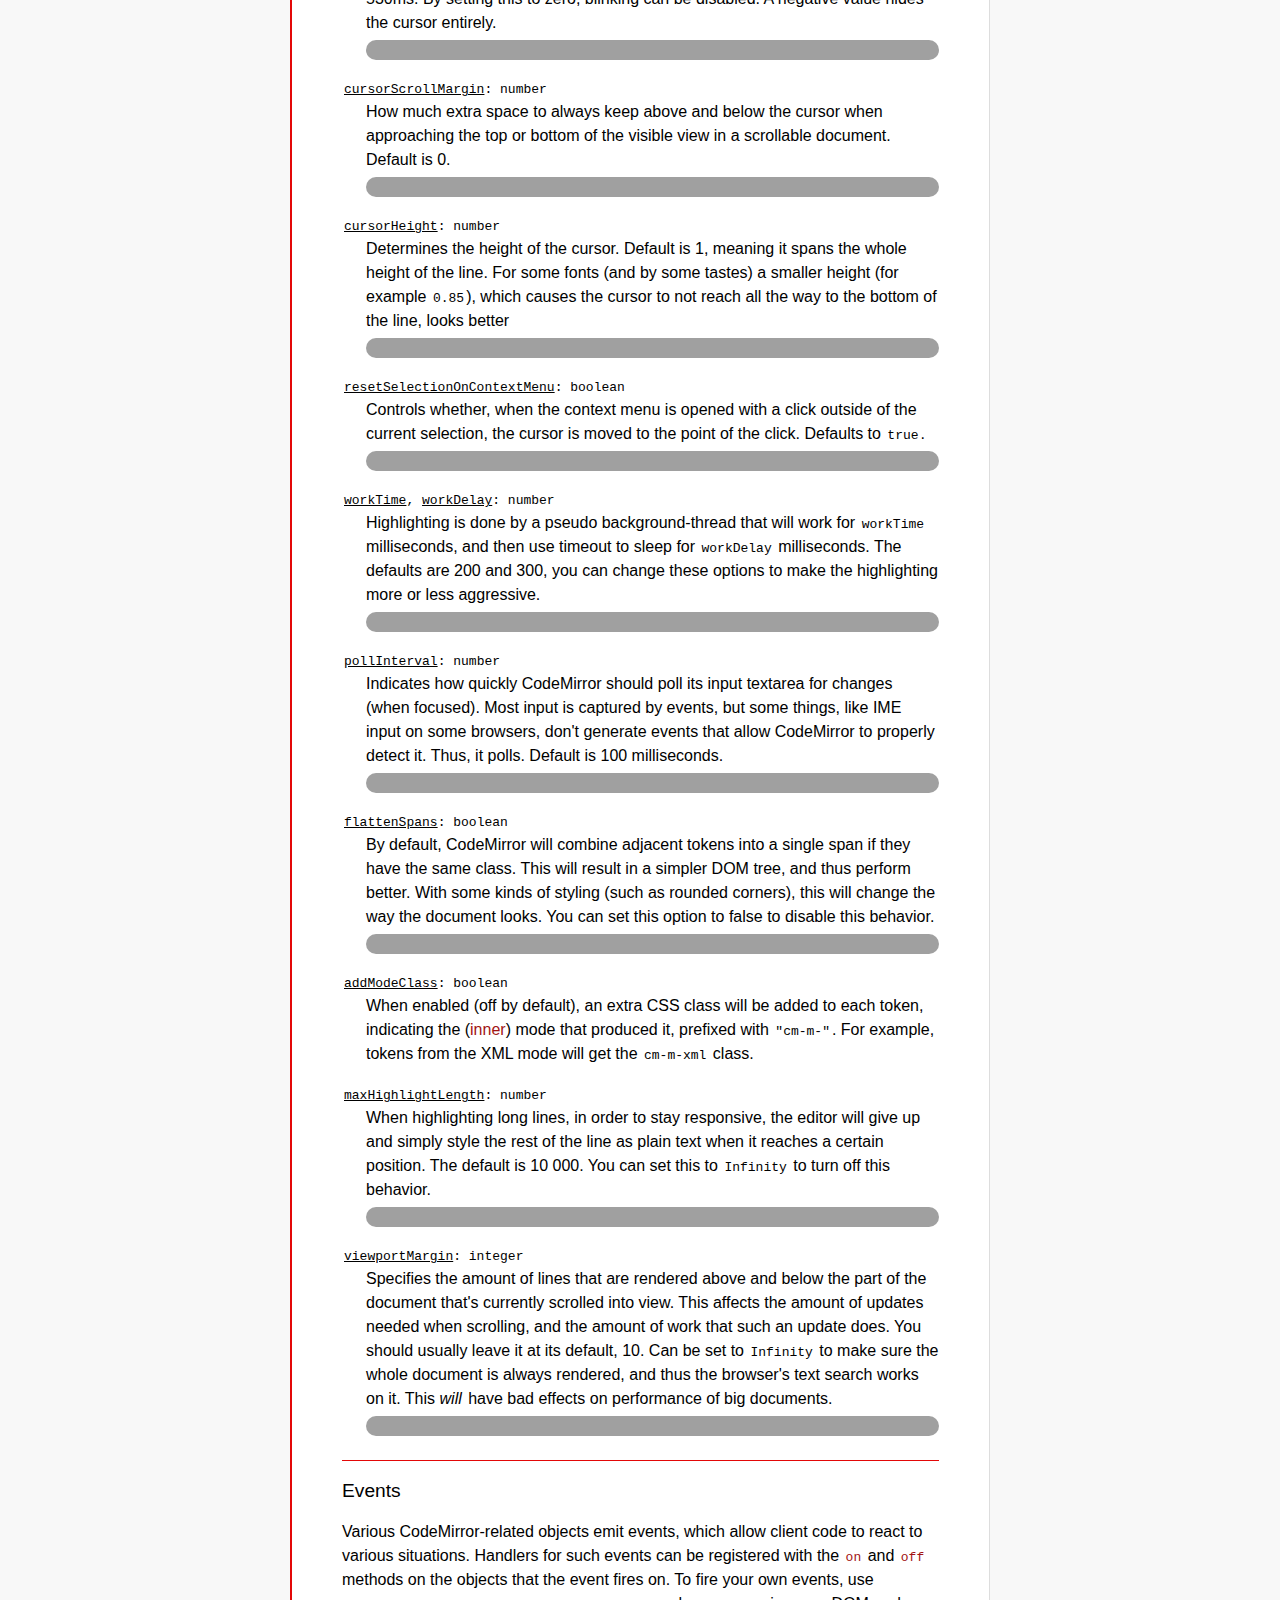
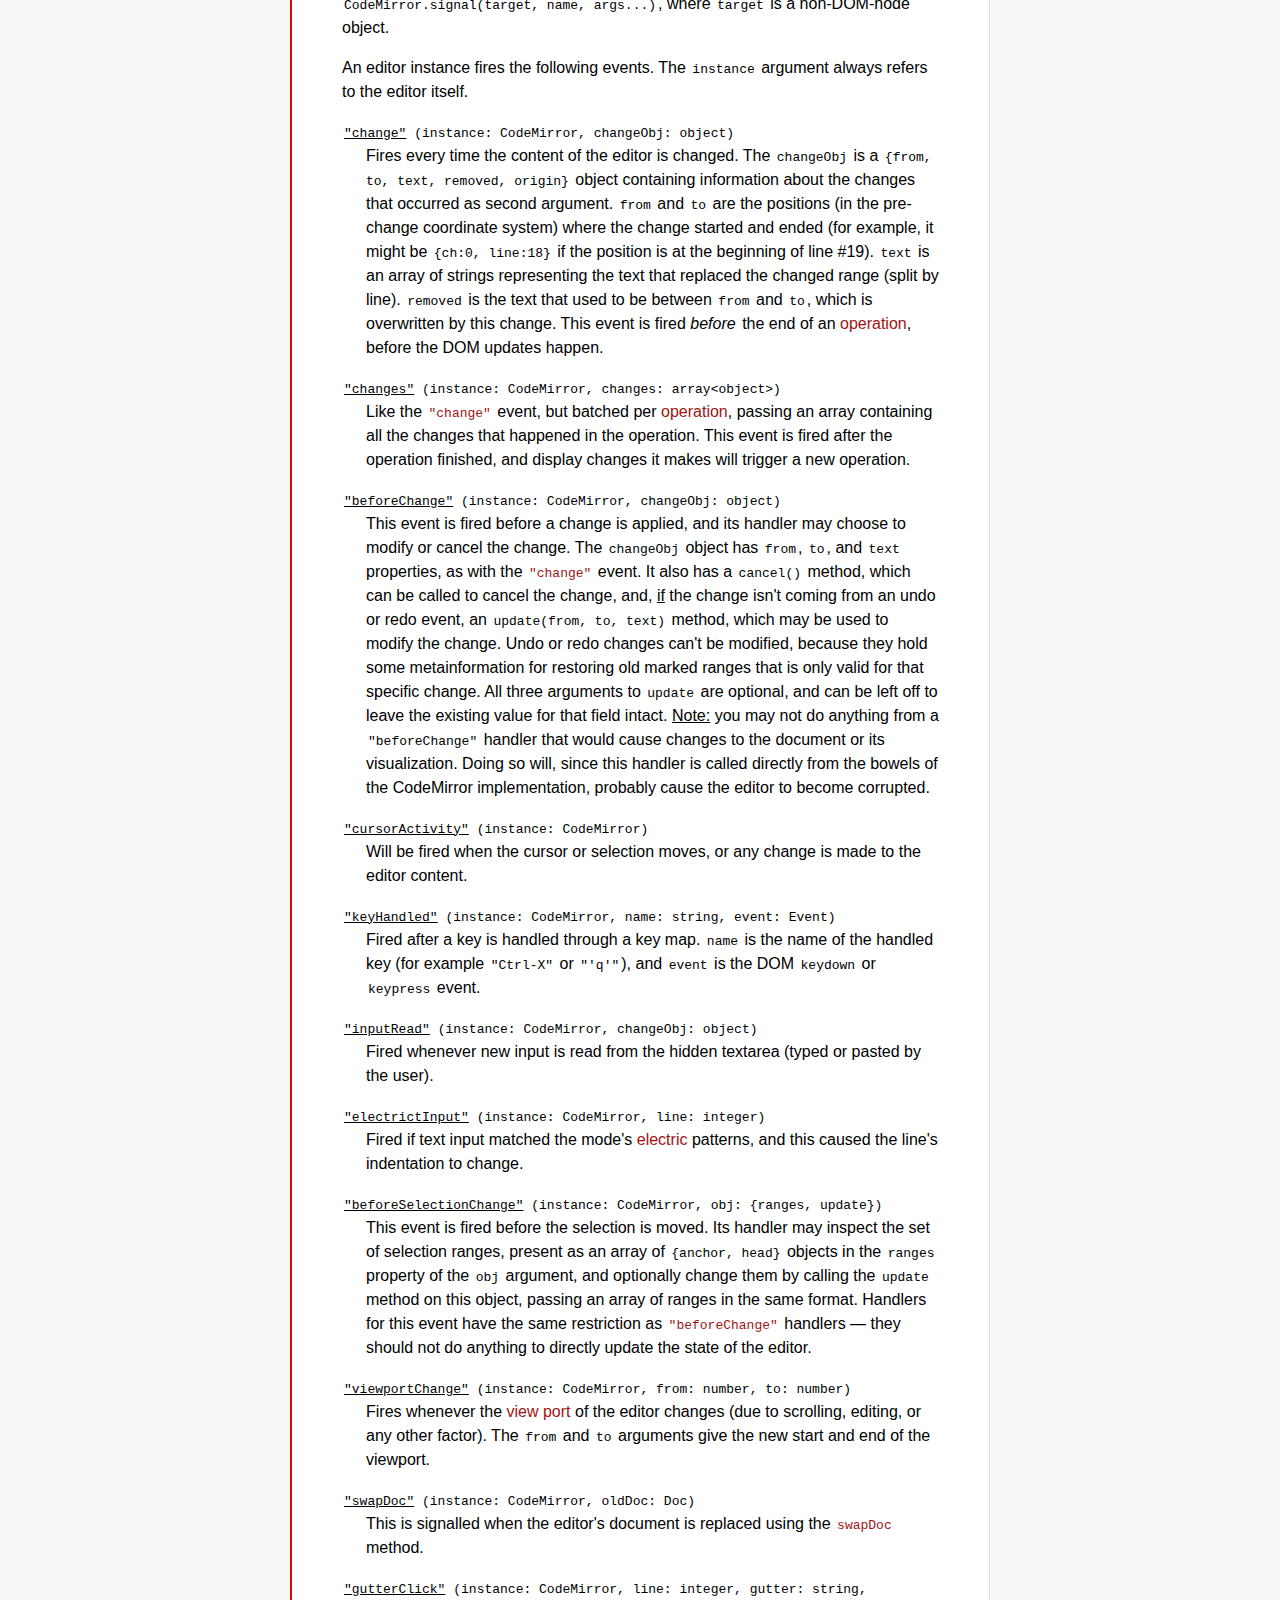
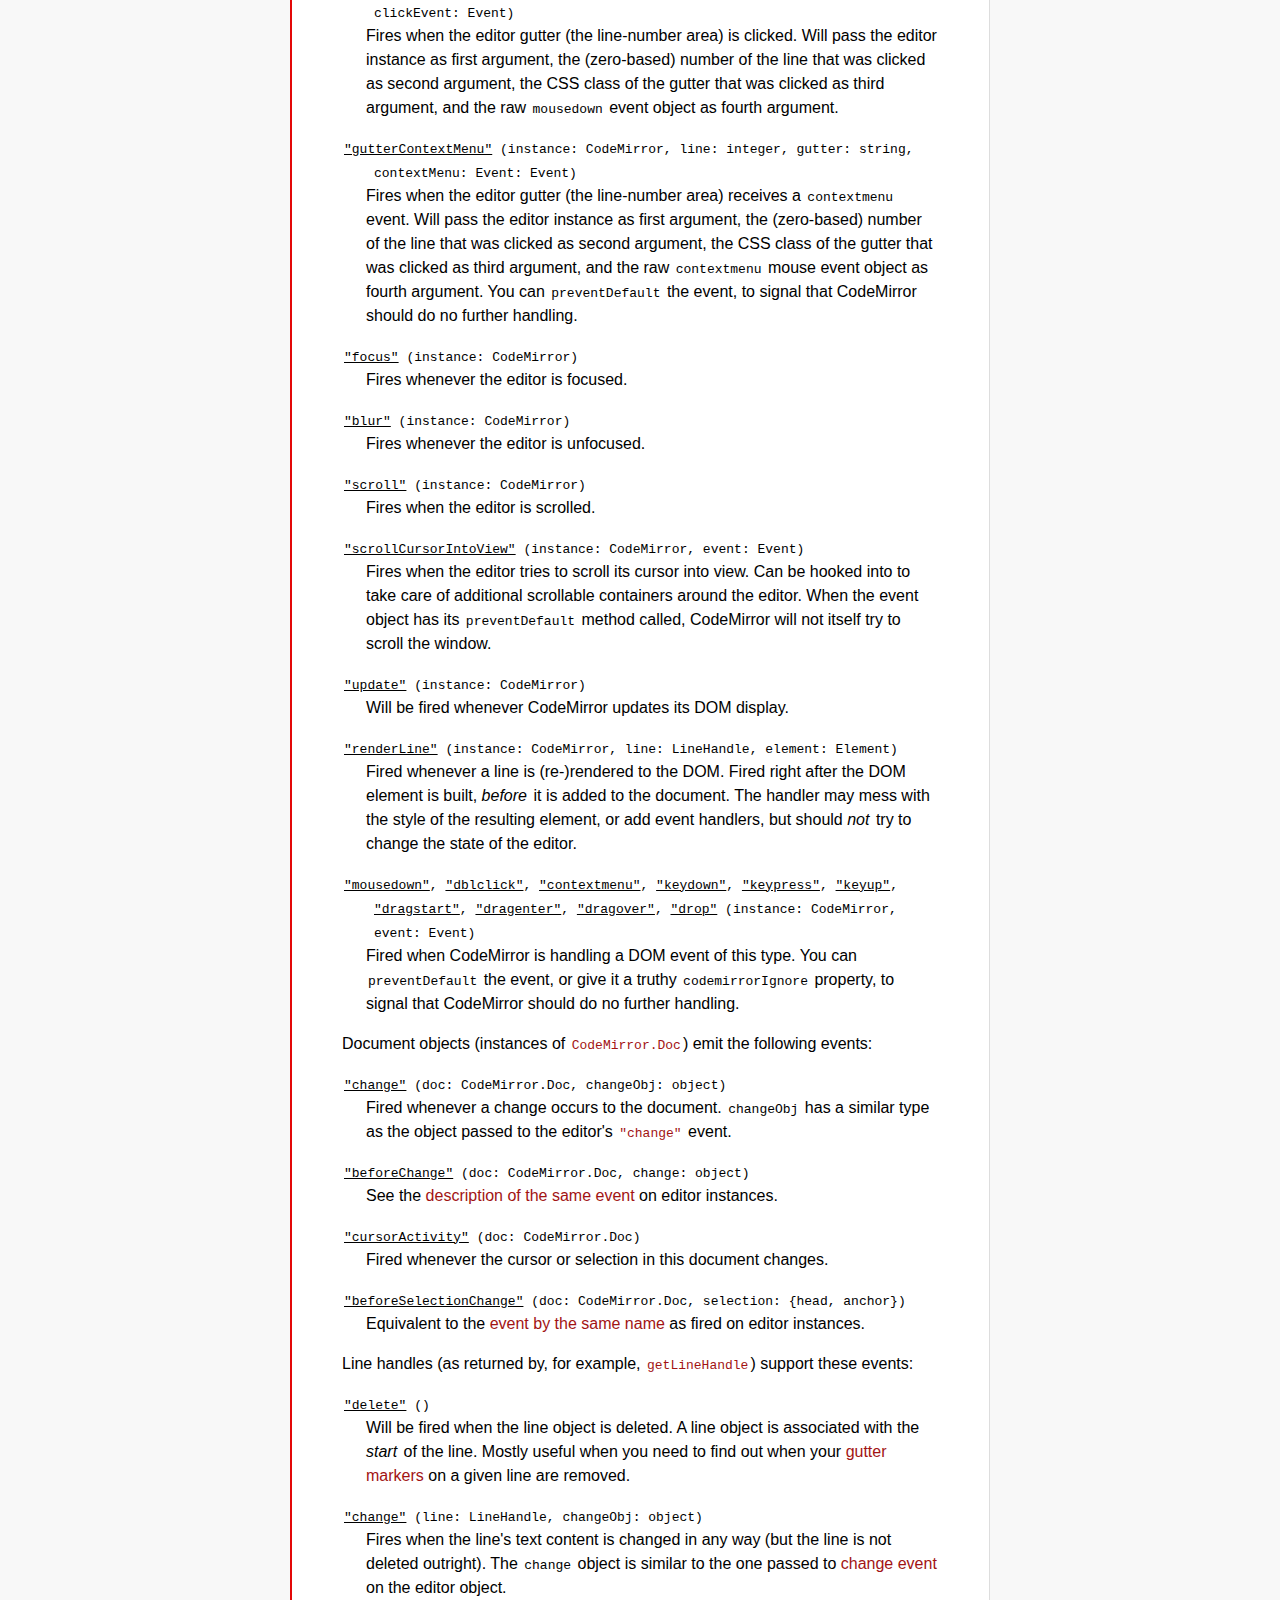
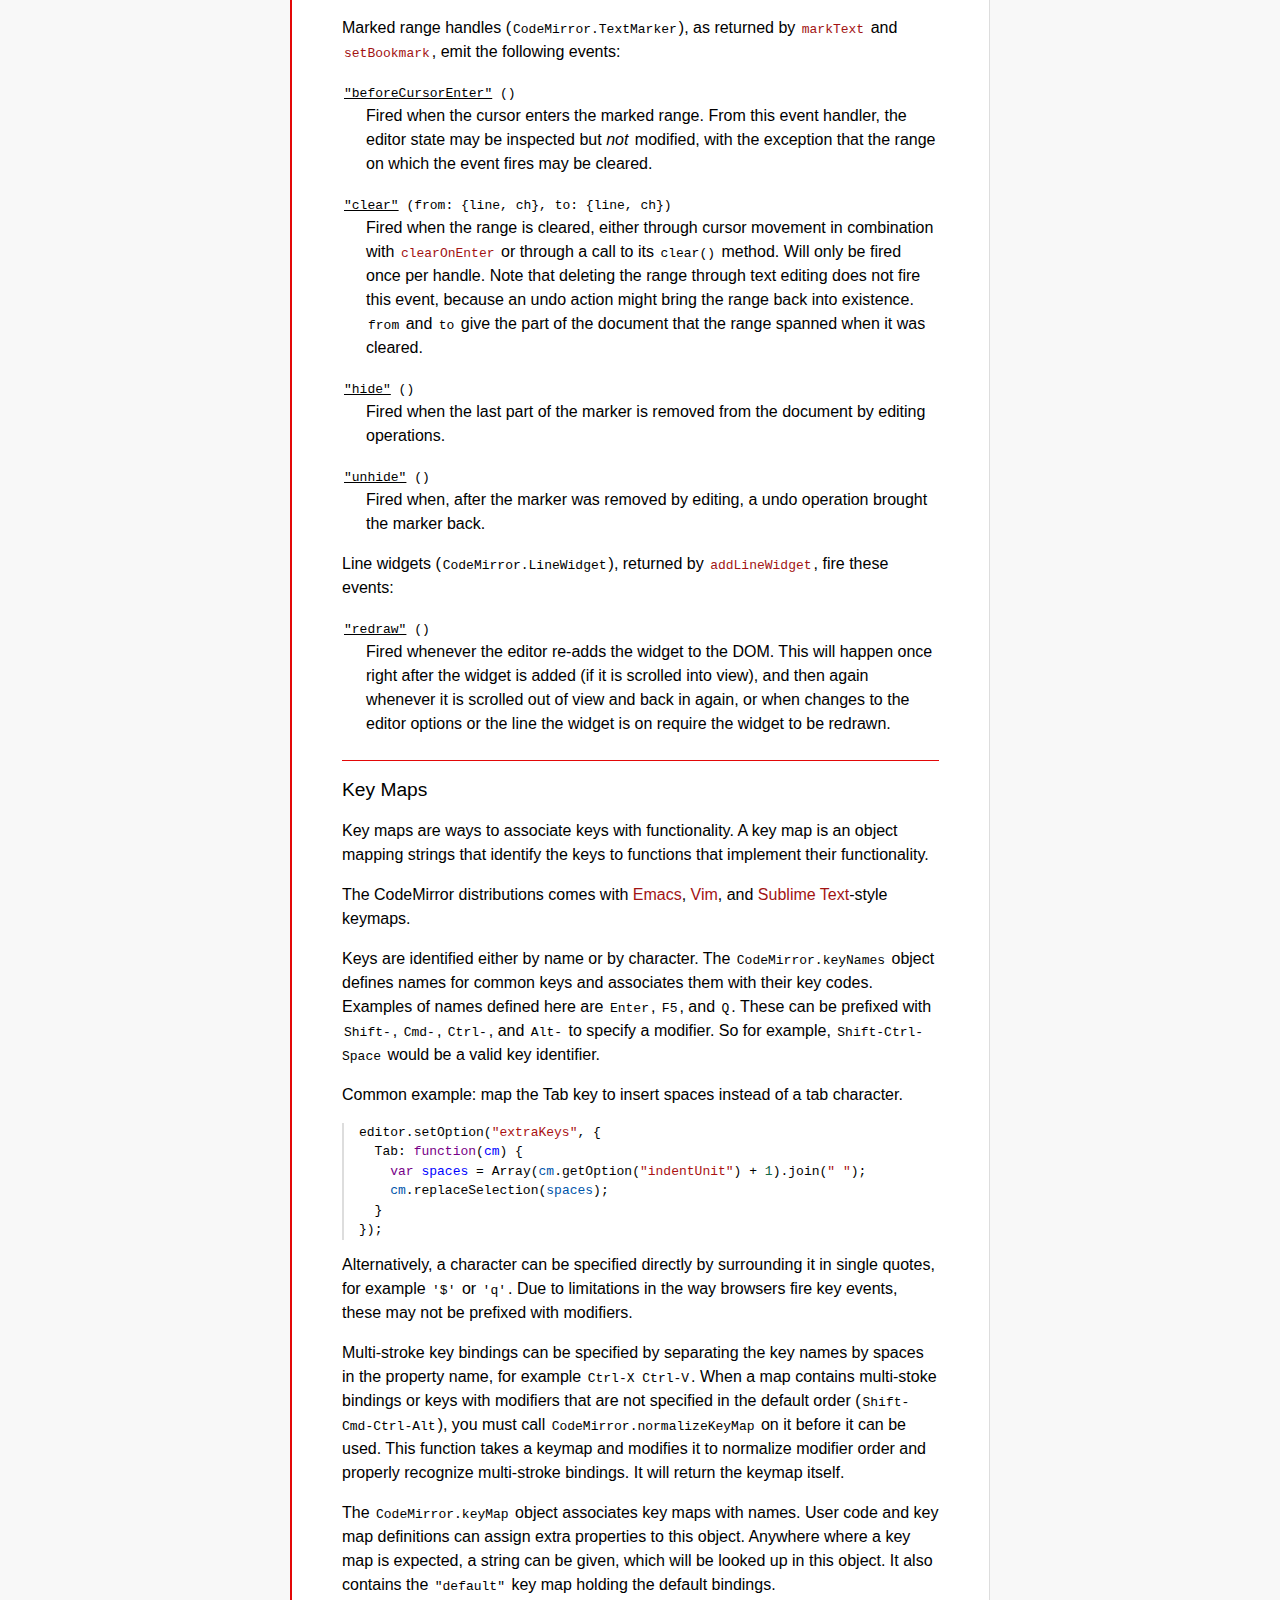
==== commit 2e40c46c: "설정 이것저것" ====
--- a/doc/manual.html
+++ b/doc/manual.html
@@ -15,107 +15,108 @@
 <script src="../mode/css/css.js"></script>
 <script src="../mode/htmlmixed/htmlmixed.js"></script>
 <style>
-    dt {
-        text-indent: -2em;
-        padding-left: 2em;
-        margin-top: 1em;
-    }
-
-    dd {
-        margin-left: 1.5em;
-        margin-bottom: 1em;
-    }
-
-    dt {
-        margin-top: 1em;
-    }
-
-    dd dl, dd dt, dd dd, dd ul {
-        margin-top: 0;
-        margin-bottom: 0;
-    }
-
-    dt + dt {
-        margin-top: 0;
-    }
-
-    dt.command {
-        position: relative;
-    }
-
-    span.keybinding {
-        position: absolute;
-        right: 0;
-        font-size: 80%;
-        color: #555;
-        text-indent: 0;
-    }
+	dt {
+		text-indent: -2em;
+		padding-left: 2em;
+		margin-top: 1em;
+	}
+	
+	dd {
+		margin-left: 1.5em;
+		margin-bottom: 1em;
+	}
+	
+	dt {
+		margin-top: 1em;
+	}
+	
+	dd dl, dd dt, dd dd, dd ul {
+		margin-top: 0;
+		margin-bottom: 0;
+	}
+	
+	dt + dt {
+		margin-top: 0;
+	}
+	
+	dt.command {
+		position: relative;
+	}
+	
+	span.keybinding {
+		position: absolute;
+		right: 0;
+		font-size: 80%;
+		color: #555;
+		text-indent: 0;
+	}
 </style>
 
 <div id=nav>
-    <a href="http://codemirror.net"><h1>CodeMirror</h1><img id=logo src="logo.png"></a>
-    <ul>
-        <li><a href="../index.html">Home</a></li>
-        <li><a href="#overview" class=active data-default="true">Manual</a></li>
-        <li><a href="https://github.com/codemirror/codemirror">Code</a></li>
-    </ul>
-    <ul>
-        <li><a href="#usage">Basic Usage</a></li>
-        <li><a href="#config">Configuration</a></li>
-        <li><a href="#events">Events</a></li>
-        <li><a href="#keymaps">Key maps</a></li>
-        <li><a href="#commands">Commands</a></li>
-        <li><a href="#styling">Customized Styling</a></li>
-        <li><a href="#api">Programming API</a>
-            <ul>
-                <li><a href="#api_constructor">Constructor</a></li>
-                <li><a href="#api_content">Content manipulation</a></li>
-                <li><a href="#api_selection">Selection</a></li>
-                <li><a href="#api_configuration">Configuration</a></li>
-                <li><a href="#api_doc">Document management</a></li>
-                <li><a href="#api_history">History</a></li>
-                <li><a href="#api_marker">Text-marking</a></li>
-                <li><a href="#api_decoration">Widget, gutter, and decoration</a></li>
-                <li><a href="#api_sizing">Sizing, scrolling, and positioning</a></li>
-                <li><a href="#api_mode">Mode, state, and tokens</a></li>
-                <li><a href="#api_misc">Miscellaneous methods</a></li>
-                <li><a href="#api_static">Static properties</a></li>
-            </ul>
-        </li>
-        <li><a href="#addons">Addons</a></li>
-        <li><a href="#modeapi">Writing CodeMirror Modes</a></li>
-        <li><a href="#vimapi">Vim Mode API</a>
-            <ul>
-                <li><a href="#vimapi_configuration">Configuration</a></li>
-                <li><a href="#vimapi_extending">Extending VIM</a></li>
-            </ul>
-        </li>
-    </ul>
+	<a href="http://codemirror.net"><h1>CodeMirror</h1><img id=logo src="logo.png"></a>
+	<ul>
+		<li><a href="../index.html">Home</a></li>
+		<li><a href="#overview" class=active data-default="true">Manual</a></li>
+		<li><a href="https://github.com/codemirror/codemirror">Code</a></li>
+	</ul>
+	<ul>
+		<li><a href="#usage">Basic Usage</a></li>
+		<li><a href="#config">Configuration</a></li>
+		<li><a href="#events">Events</a></li>
+		<li><a href="#keymaps">Key maps</a></li>
+		<li><a href="#commands">Commands</a></li>
+		<li><a href="#styling">Customized Styling</a></li>
+		<li><a href="#api">Programming API</a>
+			<ul>
+				<li><a href="#api_constructor">Constructor</a></li>
+				<li><a href="#api_content">Content manipulation</a></li>
+				<li><a href="#api_selection">Selection</a></li>
+				<li><a href="#api_configuration">Configuration</a></li>
+				<li><a href="#api_doc">Document management</a></li>
+				<li><a href="#api_history">History</a></li>
+				<li><a href="#api_marker">Text-marking</a></li>
+				<li><a href="#api_decoration">Widget, gutter, and decoration</a></li>
+				<li><a href="#api_sizing">Sizing, scrolling, and positioning</a></li>
+				<li><a href="#api_mode">Mode, state, and tokens</a></li>
+				<li><a href="#api_misc">Miscellaneous methods</a></li>
+				<li><a href="#api_static">Static properties</a></li>
+			</ul>
+		</li>
+		<li><a href="#addons">Addons</a></li>
+		<li><a href="#modeapi">Writing CodeMirror Modes</a></li>
+		<li><a href="#vimapi">Vim Mode API</a>
+			<ul>
+				<li><a href="#vimapi_configuration">Configuration</a></li>
+				<li><a href="#vimapi_extending">Extending VIM</a></li>
+			</ul>
+		</li>
+	</ul>
 </div>
 
 <article>
-
-
-    <section class=first id=overview>
-        <h2 style="position: relative">
-            User manual and reference guide
-            <span style="color: #888; font-size: 1rem; position: absolute; right: 0; bottom: 0">version 5.6.1</span>
-        </h2>
-
-        <p>
-            CodeMirror is a code-editor component that can be embedded in
-            Web pages.
-
-            The core library provides <em>only</em> the editor component, no accompanying buttons, auto-completion, or other IDE
-            functionality.
-
-            It does provide a rich API on top
-            of which such functionality can be straightforwardly implemented.
-
-            See the <a href="#addons">addons</a> included in the distribution,
-            and the <a href="https://github.com/codemirror/CodeMirror/wiki/CodeMirror-addons">list
-            of externally hosted addons</a>, for reusable
-            implementations of extra features.
+	
+	
+	<section class=first id=overview>
+		<h2 style="position: relative">
+			User manual and reference guide
+			<span style="color: #888; font-size: 1rem; position: absolute; right: 0; bottom: 0">version 5.6.1</span>
+		</h2>
+		
+		<p>
+			CodeMirror is a code-editor component that can be embedded in
+			Web pages.
+			
+			The core library provides <em>only</em> the editor component, no accompanying buttons, auto-completion, or
+			other IDE
+			functionality.
+			
+			It does provide a rich API on top
+			of which such functionality can be straightforwardly implemented.
+			
+			See the <a href="#addons">addons</a> included in the distribution,
+			and the <a href="https://github.com/codemirror/CodeMirror/wiki/CodeMirror-addons">list
+			of externally hosted addons</a>, for reusable
+			implementations of extra features.
 
             <span class="kor">
                 코드미러는 웹페이지에 삽입할 수 있는 코드에디터 컴포넌트 입니다.
@@ -126,40 +127,40 @@
 
                 추가적인 특성을 재구현하기 위해 배포된 코드안에 애드온과 외부에서 제공된 애드온 리스트를 확인하세요.
             </span>
-        </p>
-
-
-        <p>
-            CodeMirror works with language-specific modes.
-            Modes are
-            JavaScript programs that help color (and optionally indent) text
-            written in a given language.
-            The distribution comes with a number
-            of modes (see the <a href="../mode/"><code>mode/</code></a>
-            directory), and it isn't hard to <a href="#modeapi">write new
-            ones</a> for other languages.
+		</p>
+		
+		
+		<p>
+			CodeMirror works with language-specific modes.
+			Modes are
+			JavaScript programs that help color (and optionally indent) text
+			written in a given language.
+			The distribution comes with a number
+			of modes (see the <a href="../mode/"><code>mode/</code></a>
+			directory), and it isn't hard to <a href="#modeapi">write new
+			ones</a> for other languages.
 
             <span class="kor">
                 코드미러는 언어특성 모드를 사용할 수 있습니다. 모드는 언어별 컬러링[선택적 들여쓰기]된 텍스트로 변환되는 자바스크립트 프로그램 입니다.
                 배포판에 다양한 모드는 <a href="../mode/"><code>mode/</code></a>디렉토리를 확인하세요,
                 그리고 다른 언어의 모드를 새롭게 추가하는 것은 어렵지 않습니다.
             </span>
-
-        </p>
-
-
-    </section>
-
-    <section id=usage>
-        <h2>Basic Usage</h2>
-
-        <p>
-            The easiest way to use CodeMirror is to simply load the script
-            and style sheet found under <code>lib/</code> in the distribution,
-            plus a mode script from one of the <code>mode/</code> directories.
-
-            (See <a href="compress.html">the compression helper</a> for an
-            easy way to combine scripts.) For example:
+		
+		</p>
+	
+	
+	</section>
+	
+	<section id=usage>
+		<h2>Basic Usage</h2>
+		
+		<p>
+			The easiest way to use CodeMirror is to simply load the script
+			and style sheet found under <code>lib/</code> in the distribution,
+			plus a mode script from one of the <code>mode/</code> directories.
+			
+			(See <a href="compress.html">the compression helper</a> for an
+			easy way to combine scripts.) For example:
             <span class="kor">
                 코드미러를 사용하는 가장 쉬운방법은 스크립트와 스타일시트를 배포파일안에 <code>lib/</code>디렉토리에서 찾고,
                 <code>mode/</code>디렉토리에서 모드 스크립트를 찾아 로드하는 것입니다.
@@ -168,148 +169,148 @@
                 <br>
                 예제:
             </span>
-        </p>
+		</p>
 
 
     <pre data-lang="text/html">&lt;script src="lib/codemirror.js">&lt;/script>
 &lt;link rel="stylesheet" href="../lib/codemirror.css">
 &lt;script src="mode/javascript/javascript.js">&lt;/script></pre>
-
-        <p>(Alternatively, use a module loader. <a href="#modloader">More
-            about that later.</a>)
+		
+		<p>(Alternatively, use a module loader. <a href="#modloader">More
+			about that later.</a>)
 
             <span class="kor">
                 (모듈로더를 사용할 수도 있습니다. <a href="#modloader">더 자세한 사항은 나중에 설명</a>)
             </span>
-        </p>
-
-
-        <p>
-            Having done this, an editor instance can be created like
-            this:
+		</p>
+		
+		
+		<p>
+			Having done this, an editor instance can be created like
+			this:
             <span class="kor">
             다음단계로, 에디터 인스턴스를 다음처럼 만들어 주세요
             </span>
-        </p>
-
-        <pre data-lang="javascript">var myCodeMirror = CodeMirror(document.body);</pre>
-
-        <p>
-            The editor will be appended to the document body, will start
-            empty, and will use the mode that we loaded. To have more control
-            over the new editor, a configuration object can be passed
-            to <a href="#CodeMirror"><code>CodeMirror</code></a>
-            as a second
-            argument:
+		</p>
+		
+		<pre data-lang="javascript">var myCodeMirror = CodeMirror(document.body);</pre>
+		
+		<p>
+			The editor will be appended to the document body, will start
+			empty, and will use the mode that we loaded. To have more control
+			over the new editor, a configuration object can be passed
+			to <a href="#CodeMirror"><code>CodeMirror</code></a>
+			as a second
+			argument:
 
             <span class="kor">
                 에디터는 document body에 추가될것이고 빈 상태로 시작할 것입니다.
                 그리고 미리 로드된 모드를 사용해야 합니다. 에디터에서 더 많은 기능을 사용하기 위해서는 두번째 인자로 환경설정 오브젝트를 넘겨라.
             </span>
-
-        </p>
+		
+		</p>
 
     <pre data-lang="javascript">var myCodeMirror = CodeMirror(document.body, {
   value: "function myScript(){return 100;}\n",
   mode:  "javascript"
 });</pre>
-
-        <p>
-            This will initialize the editor with a piece of code already in
-            it, and explicitly tell it to use the JavaScript mode (which is
-            useful when multiple modes are loaded).
-            See <a href="#config">below</a> for a full discussion of the
-            configuration options that CodeMirror accepts.
+		
+		<p>
+			This will initialize the editor with a piece of code already in
+			it, and explicitly tell it to use the JavaScript mode (which is
+			useful when multiple modes are loaded).
+			See <a href="#config">below</a> for a full discussion of the
+			configuration options that CodeMirror accepts.
 
             <span class="kor">
                 이것은 내장된 코드와 함께 초기화해줄 것이고, 사용할 자바스크립트 모드를 명백히 알려줄 것이다.
                 (멀티플 모드를 사용할 때 유용할 것입니다.)
                 보다 자세한 사항은 <a href="#config">여기</a>에서 확인하세요.
             </span>
-        </p>
-
-        <p>
-            In cases where you don't want to append the editor to an
-            element, and need more control over the way it is inserted, the
-            first argument to the <code>CodeMirror</code> function can also
-            be a function that, when given a DOM element, inserts it into the
-            document somewhere. This could be used to, for example, replace a
-            textarea with a real editor:
+		</p>
+		
+		<p>
+			In cases where you don't want to append the editor to an
+			element, and need more control over the way it is inserted, the
+			first argument to the <code>CodeMirror</code> function can also
+			be a function that, when given a DOM element, inserts it into the
+			document somewhere. This could be used to, for example, replace a
+			textarea with a real editor:
 
             <span class="kor">
                 당신이 에디터를 엘리먼트에 추가하기를 원치 않고 그것을 추가하는 방법을 다양하게 제어할 필요가 있는 경우에는
                 코드미러에 첫번째 아규먼트에 함수 인자로 돔 엘리먼트가 주어지는데 이것으로 도큐먼트 어딘가로 추가 하게 할 수 있다.
                 이것은 예를 들어 실제 에디터를 텍스트에어리어로 교체하는데 사용할 수 있다.
             </span>
-        </p>
+		</p>
 
     <pre data-lang="javascript">var myCodeMirror = CodeMirror(function(elt) {
   myTextArea.parentNode.replaceChild(elt, myTextArea);
 }, {value: myTextArea.value});</pre>
-
-        <p>However, for this use case, which is a common way to use
-            CodeMirror, the library provides a much more powerful
-            shortcut:
+		
+		<p>However, for this use case, which is a common way to use
+			CodeMirror, the library provides a much more powerful
+			shortcut:
             <span class="kor">
                 하지만, 이 일반적인 코드미러 사용법의 경우에는  더 쉽게 쓸 수 있다.
             </span>
-        </p>
-
-        <pre data-lang="javascript">var myCodeMirror = CodeMirror.fromTextArea(myTextArea);</pre>
-
-        <p>
-            This will, among other things, ensure that the textarea's value
-            is updated with the editor's contents when the form (if it is part
-            of a form) is submitted. See the <a href="#fromTextArea">API
-            reference</a> for a full description of this method.
+		</p>
+		
+		<pre data-lang="javascript">var myCodeMirror = CodeMirror.fromTextArea(myTextArea);</pre>
+		
+		<p>
+			This will, among other things, ensure that the textarea's value
+			is updated with the editor's contents when the form (if it is part
+			of a form) is submitted. See the <a href="#fromTextArea">API
+			reference</a> for a full description of this method.
 
             <span class="kor">
                 이것은 폼(폼의 일부분)이 서브밋될 때 텍스트에어리어 변경된 값과 에디터의 내용이 올바르게 전달될 수 있도록 해줍니다.
                 좀더 자세한 내용은 <a href="#fromTextArea">API reference</a>를 참고하세요
             </span>
-        </p>
-
-        <h3 id=modloader>Module loaders</h3>
-
-        <p>
-            The files in the CodeMirror distribution contain shims for
-            loading them (and their dependencies) in AMD or CommonJS
-            environments. If the variables <code>exports</code>
-            and <code>module</code> exist and have type object, CommonJS-style
-            require will be used. If not, but there is a
-            function <code>define</code> with an <code>amd</code> property
-            present, AMD-style (RequireJS) will be used.
+		</p>
+		
+		<h3 id=modloader>Module loaders</h3>
+		
+		<p>
+			The files in the CodeMirror distribution contain shims for
+			loading them (and their dependencies) in AMD or CommonJS
+			environments. If the variables <code>exports</code>
+			and <code>module</code> exist and have type object, CommonJS-style
+			require will be used. If not, but there is a
+			function <code>define</code> with an <code>amd</code> property
+			present, AMD-style (RequireJS) will be used.
 
             <span class="kor">
                 코드미러는 AMD또는 CommonJS 환경에서 사용 할수 있는 어뎁터를 포함하고 있다.
                 exports와 module변수가 있고 그것의 변수타입이 오브젝트명 커먼제이에스의 리콰이어가 사용되고,
                 그렇지 않고 디파인 함수와 amd 상태가 있으면 AMD스타일(리콰이어제이에스)가 사용된다.
             </span>
-        </p>
-
-        <p>
-            It is possible to
-            use <a href="http://browserify.org/">Browserify</a> or similar
-            tools to statically build modules using CodeMirror. Alternatively,
-            use <a href="http://requirejs.org/">RequireJS</a> to dynamically
-            load dependencies at runtime.
-            Both of these approaches have the
-            advantage that they don't use the global namespace and can, thus,
-            do things like load multiple versions of CodeMirror alongside each
-            other.
+		</p>
+		
+		<p>
+			It is possible to
+			use <a href="http://browserify.org/">Browserify</a> or similar
+			tools to statically build modules using CodeMirror. Alternatively,
+			use <a href="http://requirejs.org/">RequireJS</a> to dynamically
+			load dependencies at runtime.
+			Both of these approaches have the
+			advantage that they don't use the global namespace and can, thus,
+			do things like load multiple versions of CodeMirror alongside each
+			other.
 
             <span class="kor">
                 코드를 이용하면서 정적으로 모듈을 빌드하기위해 브라우저티파이나 그와 비슷한 툴을 사용할 수 있다.
                 다른방법으로 런타임에서 동적 로드 의존성을 위해 리콰이어제이에스를 사용할 있다. 이 두가지 방법모두 이점이 있다.
                 변수 오염을 시키지 않아 코드미러의 여러가지 버전을 함께 로드해도 문제가 발생하지 않는다.
             </span>
-        </p>
-
-        <p>Here's a simple example of using RequireJS to load CodeMirror:
+		</p>
+		
+		<p>Here's a simple example of using RequireJS to load CodeMirror:
             <span class="kor">
                 여기에 리콰이어제이에스를 이용한 간단한 샘플이 있습니다.
             </span>
-        </p>
+		</p>
 
     <pre data-lang="javascript">require([
   "cm/lib/codemirror", "cm/mode/htmlmixed/htmlmixed"
@@ -319,15 +320,15 @@
     mode: "htmlmixed"
   });
 });</pre>
-
-        <p>
-            It will automatically load the modes that the mixed HTML mode
-            depends on (XML, JavaScript, and CSS). Do <em>not</em> use
-            RequireJS' <code>paths</code> option to configure the path to
-            CodeMirror, since it will break loading submodules through
-            relative paths. Use
-            the <a href="http://requirejs.org/docs/api.html#packages"><code>packages</code></a>
-            configuration option instead, as in:
+		
+		<p>
+			It will automatically load the modes that the mixed HTML mode
+			depends on (XML, JavaScript, and CSS). Do <em>not</em> use
+			RequireJS' <code>paths</code> option to configure the path to
+			CodeMirror, since it will break loading submodules through
+			relative paths. Use
+			the <a href="http://requirejs.org/docs/api.html#packages"><code>packages</code></a>
+			configuration option instead, as in:
 
             <span class="kor">
                 이것은 mixed HTML mode(XML, Javascript, and CSS가 필요한)가 자동으로 로드된다.
@@ -335,7 +336,7 @@
                 왜냐하면 상대경로 설정으로 인해 서브모듈 로딩에 실패할 수 있다.
                 대신에 패키지옵션을 사용해라, 다음처럼:
             </span>
-        </p>
+		</p>
 
     <pre data-lang=javascript>require.config({
   packages: [{
@@ -344,20 +345,20 @@
     main: "lib/codemirror"
   }]
 });</pre>
-
-    </section>
-
-    <section id=config>
-        <h2>Configuration</h2>
-
-        <p>
-            Both the <a href="#CodeMirror"><code>CodeMirror</code></a>
-            function and its <code>fromTextArea</code> method take as second
-            (optional) argument an object containing configuration options.
-            Any option not supplied like this will be taken
-            from <a href="#defaults"><code>CodeMirror.defaults</code></a>, an
-            object containing the default options. You can update this object
-            to change the defaults on your page.
+	
+	</section>
+	
+	<section id=config>
+		<h2>Configuration</h2>
+		
+		<p>
+			Both the <a href="#CodeMirror"><code>CodeMirror</code></a>
+			function and its <code>fromTextArea</code> method take as second
+			(optional) argument an object containing configuration options.
+			Any option not supplied like this will be taken
+			from <a href="#defaults"><code>CodeMirror.defaults</code></a>, an
+			object containing the default options. You can update this object
+			to change the defaults on your page.
 
             <span class="kor">
                 <a href="#CodeMirror"><code>CodeMirror</code></a> 함수와 <code>fromTextArea</code> 메소드 둘다
@@ -365,781 +366,921 @@
                 아무런 옵션도 제공되지 않을 땐 <a href="#defaults"><code>CodeMirror.defaults</code></a>로 부터 옵션을 취할것이다.
                 <code>CodeMirror.defaults</code>는 기본 옵션을 포함하고 있고, 당신의 페이지에서 변경 할 수 있다.
             </span>
-        </p>
-
-        <p>
-            Options are not checked in any way, so setting bogus option
-            values is bound to lead to odd errors.
+		</p>
+		
+		<p>
+			Options are not checked in any way, so setting bogus option
+			values is bound to lead to odd errors.
             <span class="kor">
-                확인되지 않은 옵션을 이상한 옵션값을 셋팅하면 기묘한 에러를 야기한다.
+                옵션은 어떠한 방법으로도 체크되지 않으니 이상한 옵션값을 셋팅하면 기묘한 에러를 야기한다.
             </span>
-        </p>
-
-        <p>
-            These are the supported options:
+		</p>
+		
+		<p>
+			These are the supported options:
             <span class="kor">
                 지원되는 옵션들:
             </span>
-        </p>
-
-        <dl>
-            <dt id="option_value"><code><strong>value</strong>: string|CodeMirror.Doc</code></dt>
-            <dd>
-                The starting value of the editor. Can be a string, or
-                a <a href="#api_doc">document object</a>.
+		</p>
+		
+		<dl>
+			<dt id="option_value"><code><strong>value</strong>: string|CodeMirror.Doc</code></dt>
+			<dd>
+				The starting value of the editor. Can be a string, or
+				a <a href="#api_doc">document object</a>.
                 <span class="kor">
                 에디터의 초기값으로 문자열이나 <a href="#api_doc">document object</a>이 될 수 있습니다.
                 </span>
-            </dd>
-
-            <dt id="option_mode"><code><strong>mode</strong>: string|object</code></dt>
-            <dd>
-                The mode to use. When not given, this will default to the
-                first mode that was loaded.
-
-                It may be a string, which either
-                simply names the mode or is
-                a <a href="http://en.wikipedia.org/wiki/MIME">MIME</a> type
-                associated with the mode.
-
-                Alternatively, it may be an object
-                containing configuration options for the mode,
-                with a <code>name</code> property that names the mode (for
-                example <code>{name: "javascript", json: true}</code>).
-
-                The demo
-                pages for each mode contain information about what configuration
-                parameters the mode supports.
-
-                You can ask CodeMirror which modes
-                and MIME types have been defined by inspecting
-                the <code>CodeMirror.modes</code>
-                and <code>CodeMirror.mimeModes</code> objects.
-
-                The first maps
-                mode names to their constructors, and the second maps MIME types
-                to mode specs.
+			</dd>
+			
+			<dt id="option_mode"><code><strong>mode</strong>: string|object</code></dt>
+			<dd>
+				The mode to use. When not given, this will default to the
+				first mode that was loaded.
+				
+				It may be a string, which either
+				simply names the mode or is
+				a <a href="http://en.wikipedia.org/wiki/MIME">MIME</a> type
+				associated with the mode.
+				
+				Alternatively, it may be an object
+				containing configuration options for the mode,
+				with a <code>name</code> property that names the mode (for
+				example <code>{name: "javascript", json: true}</code>).
+				
+				The demo
+				pages for each mode contain information about what configuration
+				parameters the mode supports.
+				
+				You can ask CodeMirror which modes
+				and MIME types have been defined by inspecting
+				the <code>CodeMirror.modes</code>
+				and <code>CodeMirror.mimeModes</code> objects.
+				
+				The first maps
+				mode names to their constructors, and the second maps MIME types
+				to mode specs.
 
                 <span class="kor">
-                    모드 사용법. 모드값을 정해주지 않으면 로드된 첫번째 모드가 기본값이 됩니다.
-                    이 값이 문자열이면, 모드의 단순명칭이거나 <a href="http://en.wikipedia.org/wiki/MIME">MIME</a> type 이름과 동일한 모드네임 입니다.
-                    그렇지 않고, 이 값이 모드의 설정 옵션을 포함한 오브젝트이면,
+                    사용할 모드.
+                    모드값을 정해주지 않으면 로드된 첫번째 모드가 기본값이 됩니다.
+                    이 값이 문자열 될 수 있다, 모드의 단순명칭이거나 <a href="http://en.wikipedia.org/wiki/MIME">MIME</a> type 이름과 동일한 모드네임 입니다.
+
+                    그렇지 않고, 이 값이 모드의 설정 옵션을 포함한 오브젝트일 수 있다,
                     오브젝트에는 모드의 이름을 뜻하는 <code>name</code> 속성(예를 들어 <code>{name: "javascript", json: true}</code>) 이 있어야 합니다.
+
                     데모페이지에서는 각각의 모드에 대해 설정 파라미터를 어떻게 해야 하는지 설명되어 있습니다.
 
                     <code>CodeMirror.modes</code> 와 <code>CodeMirror.mimeModes</code> 오브젝트를 살펴보면 정의된 모드와 MIME types에 대해 알수 있습니다.
 
                     <code>CodeMirror.modes</code>에서 모드이름을, <code>CodeMirror.mimeModes</code>에서 MIME types를 포함하고 있습니다.
                 </span>
-            </dd>
-
-            <dt id="option_lineSeparator"><code><strong>lineSeparator</strong>: string|null</code></dt>
-            <dd>Explicitly set the line separator for the editor. By default
-                (value <code>null</code>), the document will be split on CRLFs
-                as well as lone CRs and LFs, and a single LF will be used as
-                line separator in all output (such
-                as <a href="#getValue"><code>getValue</code></a>). When a
-                specific string is given, lines will only be split on that
-                string, and output will, by default, use that same
-                separator.
+			</dd>
+			
+			<dt id="option_lineSeparator"><code><strong>lineSeparator</strong>: string|null</code></dt>
+			<dd>Explicitly set the line separator for the editor. By default
+				(value <code>null</code>), the document will be split on CRLFs
+				as well as lone CRs and LFs, and a single LF will be used as
+				line separator in all output (such
+				as <a href="#getValue"><code>getValue</code></a>). When a
+				specific string is given, lines will only be split on that
+				string, and output will, by default, use that same
+				separator.
 
                 <span class="kor">
-                    에디터에 정확하게 행 구분자가 설정되지 않으면 기본값은 <code>null</code>입니다.
+                    명확하게 에디터의 행구분자를 설정한다.
+                    기본값은 <code>null</code>입니다.
                     문서는 CRLF와 CRs, LFs와 행을 구분할 수 있습니다. 그리고 LF 는 행 구분자로 모든 아웃풋에서 사용됩니다
                     (<a href="#getValue"><code>getValue</code></a>를 했을 때처럼).
                     행 구분자를 설정하게 되면 행 구분자로는 설정된 문자열을 사용하게 될 것이고 아웃폿도 동일하게 됩니다.
                 </span>
-            </dd>
-
-            <dt id="option_theme"><code><strong>theme</strong>: string</code></dt>
-            <dd>
-                The theme to style the editor with. You must make sure the
-                CSS file defining the corresponding <code>.cm-s-[name]</code>
-                styles is loaded (see
-                the <a href="../theme/"><code>theme</code></a> directory in the
-                distribution). The default is <code>"default"</code>, for which
-                colors are included in <code>codemirror.css</code>.
-
-                It is
-                possible to use multiple theming classes at once—for
-                example <code>"foo bar"</code> will assign both
-                the <code>cm-s-foo</code> and the <code>cm-s-bar</code> classes
-                to the editor.
+			</dd>
+			
+			<dt id="option_theme"><code><strong>theme</strong>: string</code></dt>
+			<dd>
+				The theme to style the editor with. You must make sure the
+				CSS file defining the corresponding <code>.cm-s-[name]</code>
+				styles is loaded (see
+				the <a href="../theme/"><code>theme</code></a> directory in the
+				distribution). The default is <code>"default"</code>, for which
+				colors are included in <code>codemirror.css</code>.
+				
+				It is
+				possible to use multiple theming classes at once—for
+				example <code>"foo bar"</code> will assign both
+				the <code>cm-s-foo</code> and the <code>cm-s-bar</code> classes
+				to the editor.
 
                 <span class="kor">
+                    에디터를 꾸며줄 테마.
+
                     에디터의 스타일 테마는
                     로드된 CSS파일에 선언된 <code>.cm-s-[name]</code> 으로 해야합니다.
                     (배포된 디렉토리의 다음 폴더 <a href="../theme/"><code>theme</code></a>를 보세요).
                     기본값은 <code>"default"</code>입니다. 색상에 대한 내용은 <code>codemirror.css</code>에 포함되어 있습니다.
                     여러개의 테마 클랙스를 동시에 사용할 수 있으며, 예를 들어 <code>"foo bar"</code>라고 하면
                     <code>cm-s-foo</code> 와 <code>cm-s-bar</code> 클래스를 에디터에 지정하게 됩니다.
+
                 </span>
-            </dd>
-
-            <dt id="option_indentUnit"><code><strong>indentUnit</strong>: integer</code></dt>
-            <dd>How many spaces a block (whatever that means in the edited
-                language) should be indented. The default is 2.
+			</dd>
+			
+			<dt id="option_indentUnit"><code><strong>indentUnit</strong>: integer</code></dt>
+			<dd>How many spaces a block (whatever that means in the edited
+				language) should be indented. The default is 2.
 
                 <span class="kor">
-                    들여쓰기 할때 몇개의 공백 문자(에디터 편집시에)를 사용하게 할지 설정합니다. 기본값은 2개
+                    들여쓰기 할때 몇개의 공백 문자를 한블럭으로(프로그램 언어별로 다름) 사용하게 할지 설정합니다. 기본값은 2개
                 </span>
-            </dd>
-
-            <dt id="option_smartIndent"><code><strong>smartIndent</strong>: boolean</code></dt>
-            <dd>Whether to use the context-sensitive indentation that the
-                mode provides (or just indent the same as the line before).
-                Defaults to true.
+			</dd>
+			
+			<dt id="option_smartIndent"><code><strong>smartIndent</strong>: boolean</code></dt>
+			<dd>Whether to use the context-sensitive indentation that the
+				mode provides (or just indent the same as the line before).
+				Defaults to true.
 
                 <span class="kor">
                     모드에서 제공되는 문맥 또는 직전 라인의 들여쓰기에 따라 들여쓰기를 할지 여부를 설정합니다. 기본값은 true.
                 </span>
-            </dd>
-
-            <dt id="option_tabSize"><code><strong>tabSize</strong>: integer</code></dt>
-            <dd>
-                The width of a tab character. Defaults to 4.
+			</dd>
+			
+			<dt id="option_tabSize"><code><strong>tabSize</strong>: integer</code></dt>
+			<dd>
+				The width of a tab character. Defaults to 4.
 
                 <span class="kor">
                     탭 문자열의 너비. 기본값은 4
                 </span>
-            </dd>
-
-            <dt id="option_indentWithTabs"><code><strong>indentWithTabs</strong>: boolean</code></dt>
-            <dd>
-                Whether, when indenting, the first N*<code>tabSize</code>
-                spaces should be replaced by N tabs. Default is false.
+			</dd>
+			
+			<dt id="option_indentWithTabs"><code><strong>indentWithTabs</strong>: boolean</code></dt>
+			<dd>
+				Whether, when indenting, the first N*<code>tabSize</code>
+				spaces should be replaced by N tabs. Default is false.
 
                 <span class="kor">
                     들여쓰기 할때, N개의 탭사이즈에 맞는 공백문자를 N의 탭으로 치환할지 여부를 설정합니다. 기본값은 false
                 </span>
-            </dd>
-
-            <dt id="option_electricChars"><code><strong>electricChars</strong>: boolean</code></dt>
-            <dd>
-                Configures whether the editor should re-indent the current
-                line when a character is typed that might change its proper
-                indentation (only works if the mode supports indentation).
-                Default is true.
+			</dd>
+			
+			<dt id="option_electricChars"><code><strong>electricChars</strong>: boolean</code></dt>
+			<dd>
+				Configures whether the editor should re-indent the current
+				line when a character is typed that might change its proper
+				indentation (only works if the mode supports indentation).
+				Default is true.
 
                 <span class="kor">
-                    에디터에서 현재줄에 타이핑 할때 제공된 들여쓰기 문자열로 변경하여 재 들여쓰기 할지 설정합니다(모드에서 지원하는 들여쓰기 인 경우에만). 기본값은 true
+                    에디터에서 현재줄에 타이핑 할때 재 들여쓰기 할지 설정합니다. 이것은 올바른 들여쓰기를 변경 할 수 도 있습니다.(모드에서 지원하는 들여쓰기 인 경우에만). 기본값은 true
                 </span>
-            </dd>
-
-            <dt id="option_specialChars"><code><strong>specialChars</strong>: RegExp</code></dt>
-            <dd>
-                A regular expression used to determine which characters
-                should be replaced by a
-                special <a href="#option_specialCharPlaceholder">placeholder</a>.
-                Mostly useful for non-printing special characters. The default
-                is <code>/[\u0000-\u0019\u00ad\u200b-\u200f\u2028\u2029\ufeff]/</code>.
+			</dd>
+			
+			<dt id="option_specialChars"><code><strong>specialChars</strong>: RegExp</code></dt>
+			<dd>
+				A regular expression used to determine which characters
+				should be replaced by a
+				special <a href="#option_specialCharPlaceholder">placeholder</a>.
+				Mostly useful for non-printing special characters. The default
+				is <code>/[\u0000-\u0019\u00ad\u200b-\u200f\u2028\u2029\ufeff]/</code>.
 
                 <span class="kor">
-                    정규식 구문으로 special <a href="#option_specialCharPlaceholder">placeholder</a>로 치환되게 할 것인지 결정합니다.
+                    어떤 문자열이 special <a href="#option_specialCharPlaceholder">placeholder</a>에 의해 치환될지 결정하는 정규식.
                     일반적으로 출력되지 않는 특수문자열을 사용합니다.
                     기본값은 <code>/[\u0000-\u0019\u00ad\u200b-\u200f\u2028\u2029\ufeff]/</code>.
                 </span>
-            </dd>
-            <dt id="option_specialCharPlaceholder"><code><strong>specialCharPlaceholder</strong>: function(char) → Element</code></dt>
-            <dd>
-                A function that, given a special character identified by
-                the <a href="#option_specialChars"><code>specialChars</code></a>
-                option, produces a DOM node that is used to represent the
-                character. By default, a red dot (<span style="color: red">•</span>)
-                is shown, with a title tooltip to indicate the character code.
+			</dd>
+			<dt id="option_specialCharPlaceholder"><code><strong>specialCharPlaceholder</strong>:
+				function(char) → Element</code></dt>
+			<dd>
+				A function that, given a special character identified by
+				the <a href="#option_specialChars"><code>specialChars</code></a>
+				option, produces a DOM node that is used to represent the
+				character. By default, a red dot (<span style="color: red">•</span>)
+				is shown, with a title tooltip to indicate the character code.
 
                 <span class="kor">
-
+                    함수.
+                    <a href="#option_specialChars"><code>specialChars</code></a>에서 정의된 특수문자가 주어지면 문자열을 나타내는 데 사용하는 돔 노드를 만들어낸다.
+                    기본값으로 캐릭터 코드를 가르키는 타이틀 툴팁과 함께 빨간점이 나타난다.
                 </span>
-            </dd>
-
-            <dt id="option_rtlMoveVisually"><code><strong>rtlMoveVisually</strong>: boolean</code></dt>
-            <dd>
-                Determines whether horizontal cursor movement through
-                right-to-left (Arabic, Hebrew) text is visual (pressing the left
-                arrow moves the cursor left) or logical (pressing the left arrow
-                moves to the next lower index in the string, which is visually
-                right in right-to-left text). The default is <code>false</code>
-                on Windows, and <code>true</code> on other platforms.
+			</dd>
+			
+			<dt id="option_rtlMoveVisually"><code><strong>rtlMoveVisually</strong>: boolean</code></dt>
+			<dd>
+				Determines whether horizontal cursor movement through
+				right-to-left (Arabic, Hebrew) text is visual (pressing the left
+				arrow moves the cursor left) or
+				logical (pressing the left arrow
+				moves to the next lower index in the string, which is visually
+				right in right-to-left text). The default is <code>false</code>
+				on Windows, and <code>true</code> on other platforms.
 
                 <span class="kor">
-
+					오른쪽에서 왼쪽으로(아랍어, 히브리어) 문자표현(왼쪽 화살표를 눌렀을 때 왼쪽 커서 를 이동)의 수평 커서 이동을 하게 하거나
+					논리적으로 (왼쪽 화살표를 눌렀을 때 문자열의 다음 낮은 인덱스로 이동 ..)
+	                기본값은 윈도우에서는 false 다른 플랫폼에서는 true
                 </span>
-            </dd>
-
-            <dt id="option_keyMap"><code><strong>keyMap</strong>: string</code></dt>
-            <dd>
-                Configures the key map to use. The default
-                is <code>"default"</code>, which is the only key map defined
-                in <code>codemirror.js</code> itself. Extra key maps are found in
-                the <a href="../keymap/"><code>key map</code></a> directory. See
-                the <a href="#keymaps">section on key maps</a> for more
-                information.
+			</dd>
+			
+			<dt id="option_keyMap"><code><strong>keyMap</strong>: string</code></dt>
+			<dd>
+				Configures the key map to use. The default
+				is <code>"default"</code>, which is the only key map defined
+				in <code>codemirror.js</code> itself.
+				
+				Extra key maps are found in
+				the <a href="../keymap/"><code>key map</code></a> directory. See
+				the <a href="#keymaps">section on key maps</a> for more
+				information.
 
                 <span class="kor">
-
+					사용할 키 맵을 설정합니다.
+	                기본값은 "default", codemirror.js 자신에서 정의된 유일한 키맵이다.
+	                추가 키 맵은
+	                <a href="../keymap/"><code>key map</code></a> 디렉토리에서 찾을 수 있다.
+	                더 자세하 사항은 <a href="#keymaps">section on key maps</a> 보시오
                 </span>
-            </dd>
-
-            <dt id="option_extraKeys"><code><strong>extraKeys</strong>: object</code></dt>
-            <dd>
-                Can be used to specify extra key bindings for the editor,
-                alongside the ones defined
-                by <a href="#option_keyMap"><code>keyMap</code></a>. Should be
-                either null, or a valid <a href="#keymaps">key map</a> value.
+			</dd>
+			
+			<dt id="option_extraKeys"><code><strong>extraKeys</strong>: object</code></dt>
+			<dd>
+				Can be used to specify extra key bindings for the editor,
+				alongside the ones defined
+				by <a href="#option_keyMap"><code>keyMap</code></a>. Should be
+				either null, or a valid <a href="#keymaps">key map</a> value.
 
                 <span class="kor">
-
+	                에디터에 바인딩된 상세 추가키를 유일하게 정의된 <a href="#option_keyMap"><code>keyMap</code></a>과 함께 사용할 수 있다.
+					널이거나 <a href="#keymaps">key map</a> 값으로 검증된 값이 어야 한다.
                 </span>
-            </dd>
-
-            <dt id="option_lineWrapping"><code><strong>lineWrapping</strong>: boolean</code></dt>
-            <dd>
-                Whether CodeMirror should scroll or wrap for long lines.
-                Defaults to <code>false</code> (scroll).
+			</dd>
+			
+			<dt id="option_lineWrapping"><code><strong>lineWrapping</strong>: boolean</code></dt>
+			<dd>
+				Whether CodeMirror should scroll or wrap for long lines.
+				Defaults to <code>false</code> (scroll).
 
                 <span class="kor">
-
+					긴 줄을 스크롤 할지 줄넘기 표현 할지 정한다. 기본값은 false (scroll)
                 </span>
-            </dd>
-
-            <dt id="option_lineNumbers"><code><strong>lineNumbers</strong>: boolean</code></dt>
-            <dd>
-                Whether to show line numbers to the left of the editor.
+			</dd>
+			
+			<dt id="option_lineNumbers"><code><strong>lineNumbers</strong>: boolean</code></dt>
+			<dd>
+				Whether to show line numbers to the left of the editor.
 
                 <span class="kor">
-
+					줄 번호를 에디터 왼쪽에 보여줄지 정한다.
                 </span>
-            </dd>
-
-            <dt id="option_firstLineNumber"><code><strong>firstLineNumber</strong>: integer</code></dt>
-            <dd>
-                At which number to start counting lines. Default is 1.
+			</dd>
+			
+			<dt id="option_firstLineNumber"><code><strong>firstLineNumber</strong>: integer</code></dt>
+			<dd>
+				At which number to start counting lines. Default is 1.
 
                 <span class="kor">
-
+					줄넘버의 시작 숫자를 정한다. 기본값은 1
                 </span>
-            </dd>
-
-            <dt id="option_lineNumberFormatter"><code><strong>lineNumberFormatter</strong>: function(line: integer) → string</code></dt>
-            <dd>
-                A function used to format line numbers. The function is
-                passed the line number, and should return a string that will be
-                shown in the gutter.
+			</dd>
+			
+			<dt id="option_lineNumberFormatter"><code><strong>lineNumberFormatter</strong>: function(line: integer) →
+				string</code></dt>
+			<dd>
+				A function used to format line numbers. The function is
+				passed the line number, and should return a string that will be
+				shown in the gutter.
 
                 <span class="kor">
-
+					줄 번호에 포멧을 사용하는 함수.
+	                함수는 줄넘버를 받아서 거터에 나타내야할 문자열을 반환한다.
                 </span>
-            </dd>
-
-            <dt id="option_gutters"><code><strong>gutters</strong>: array&lt;string&gt;</code></dt>
-            <dd>
-                Can be used to add extra gutters (beyond or instead of the
-                line number gutter). Should be an array of CSS class names, each
-                of which defines a <code>width</code> (and optionally a
-                background), and which will be used to draw the background of
-                the gutters. <em>May</em> include
-                the <code>CodeMirror-linenumbers</code> class, in order to
-                explicitly set the position of the line number gutter (it will
-                default to be to the right of all other gutters). These class
-                names are the keys passed
-                to <a href="#setGutterMarker"><code>setGutterMarker</code></a>.
+			</dd>
+			
+			<dt id="option_gutters"><code><strong>gutters</strong>: array&lt;string&gt;</code></dt>
+			<dd>
+				Can be used to add extra gutters (beyond or instead of the
+				line number gutter). Should be an array of CSS class names, each
+				of which defines a <code>width</code> (and optionally a
+				background), and which will be used to draw the background of
+				the gutters.
+				
+				<em>May</em> include
+				the <code>CodeMirror-linenumbers</code> class, in order to
+				explicitly set the position of the line number gutter (it will
+				default to be to the right of all other gutters). These class
+				names are the keys passed
+				to <a href="#setGutterMarker"><code>setGutterMarker</code></a>.
 
                 <span class="kor">
+					추가 거터를 사용할 수 있습니다. (줄번호 거터에 추가하거나 대신하는)
+	                CSS 클래스 이름을 담은 배열이어야 합니다. 각각의 클래스는 너비(선택적으로 배경)를 정의하고 있어야 합니다.
+	                그리고 거터의 배경에 그려져야 합니다.
+
+					<code>CodeMirror-linenumbers</code> 클래스를 포함하고 있다면,
+	                줄 번호 거터의 포지션을 정확하게 정해라(기본값은 모든 다른 거터의 오른쪽이 될 것이다).
+	                이 클래스 이름들은 <a href="#setGutterMarker"><code>setGutterMarker</code></a>에서 받은 키들이다.
 
                 </span>
-            </dd>
-
-            <dt id="option_fixedGutter"><code><strong>fixedGutter</strong>: boolean</code></dt>
-            <dd>
-                Determines whether the gutter scrolls along with the content
-                horizontally (false) or whether it stays fixed during horizontal
-                scrolling (true, the default).
+			</dd>
+			
+			<dt id="option_fixedGutter"><code><strong>fixedGutter</strong>: boolean</code></dt>
+			<dd>
+				Determines whether the gutter scrolls along with the content
+				horizontally (false) or whether it stays fixed during horizontal
+				scrolling (true, the default).
 
                 <span class="kor">
-
+					거터가 수평적인 내용에 스크롤(false) 에 포함 할지 또는 수평 스크롤링 되는 동안 fixed한 채로 있을 지 결정합니다.
+	                기본값은 true
                 </span>
-            </dd>
-
-            <dt id="option_scrollbarStyle"><code><strong>scrollbarStyle</strong>: string</code></dt>
-            <dd>Chooses a scrollbar implementation. The default
-                is <code>"native"</code>, showing native scrollbars. The core
-                library also provides the <code>"null"</code> style, which
-                completely hides the
-                scrollbars. <a href="#addon_simplescrollbars">Addons</a> can
-                implement additional scrollbar models.
-            </dd>
-
-            <dt id="option_coverGutterNextToScrollbar"><code><strong>coverGutterNextToScrollbar</strong>: boolean</code></dt>
-            <dd>
-                When <a href="#option_fixedGutter"><code>fixedGutter</code></a>
-                is on, and there is a horizontal scrollbar, by default the
-                gutter will be visible to the left of this scrollbar. If this
-                option is set to true, it will be covered by an element with
-                class <code>CodeMirror-gutter-filler</code>.
+			</dd>
+			
+			<dt id="option_scrollbarStyle"><code><strong>scrollbarStyle</strong>: string</code></dt>
+			<dd>Chooses a scrollbar implementation. The default
+				is <code>"native"</code>, showing native scrollbars.
+				
+				The core
+				library also provides the <code>"null"</code> style, which
+				completely hides the
+				scrollbars.
+				
+				<a href="#addon_simplescrollbars">Addons</a> can
+				implement additional scrollbar models.
 
                 <span class="kor">
-
+					스크롤바 스타일을 선택합니다.
+	                기본값은 <code>"native"</code>, 네이티브 스크롤바를 보여줍니다.
+	                또한 완벽하게 스크롤바를 제거하는 <code>"null"</code>스타일도 제공됩니다.
+
+	                <a href="#addon_simplescrollbars">Addons</a> 에서 스크롤바 모델을 추가 구현할 수 있다.
                 </span>
-            </dd>
-
-            <dt id="option_inputStyle"><code><strong>inputStyle</strong>: string</code></dt>
-            <dd>
-                Selects the way CodeMirror handles input and focus. The core
-                library defines the <code>"textarea"</code>
-                and <code>"contenteditable"</code> input models. On mobile
-                browsers, the default is <code>"contenteditable"</code>. On
-                desktop browsers, the default is <code>"textarea"</code>.
-                Support for IME and screen readers is better in
-                the <code>"contenteditable"</code> model. The intention is to
-                make it the default on modern desktop browsers in the
-                future.
+			</dd>
+			
+			<dt id="option_coverGutterNextToScrollbar"><code><strong>coverGutterNextToScrollbar</strong>: boolean</code>
+			</dt>
+			<dd>
+				When <a href="#option_fixedGutter"><code>fixedGutter</code></a>
+				is on, and there is a horizontal scrollbar, by default the
+				gutter will be visible to the left of this scrollbar. If this
+				option is set to true, it will be covered by an element with
+				class <code>CodeMirror-gutter-filler</code>.
 
                 <span class="kor">
-
+					<a href="#option_fixedGutter"><code>fixedGutter</code></a>가 사용중일 때,
+	                그리고 수평 스크롤바가 있을 때, 기본으로 거터가 스크롤바의 왼쪽에 보여진다.
+	                만약 이 옵션이 true로 셋팅 되어 있다면,
+
+                    <code>CodeMirror-gutter-filler</code> 클래스에서 담당하고 있다.
                 </span>
-            </dd>
-
-            <dt id="option_readOnly"><code><strong>readOnly</strong>: boolean|string</code></dt>
-            <dd>
-                This disables editing of the editor content by the user. If
-                the special value <code>"nocursor"</code> is given (instead of
-                simply <code>true</code>), focusing of the editor is also
-                disallowed.
+			</dd>
+			
+			<dt id="option_inputStyle"><code><strong>inputStyle</strong>: string</code></dt>
+			<dd>
+				Selects the way CodeMirror handles input and focus. The core
+				library defines the <code>"textarea"</code>
+				and <code>"contenteditable"</code> input models. On mobile
+				browsers, the default is <code>"contenteditable"</code>. On
+				desktop browsers, the default is <code>"textarea"</code>.
+				Support for IME and screen readers is better in
+				the <code>"contenteditable"</code> model. The intention is to
+				make it the default on modern desktop browsers in the
+				future.
 
                 <span class="kor">
-
+					코드미러의 인풋과 포커스를 다루는 방법을 선택한다.
+	                코어 라이브러리에 <code>"textarea"</code>와 <code>"contenteditable"</code> 입력 모델로 정의 되어있다.
+	                모바일 브라우저에서는, <code>"contenteditable"</code>이. 데스크탑 브라우저에서는, <code>"textarea"</code>가 기본값이다.
+	                IME지원과 스크린리더는 <code>"contenteditable"</code> 모델이 더 좋다.
+	                앞으로 모던 데스크탑 브라우저에서는 기본값으로 할 계획이다.
                 </span>
-            </dd>
-
-            <dt id="option_showCursorWhenSelecting"><code><strong>showCursorWhenSelecting</strong>: boolean</code></dt>
-            <dd>Whether the cursor should be drawn when a selection is
-                active. Defaults to false.
-            </dd>
-
-            <dt id="option_lineWiseCopyCut"><code><strong>lineWiseCopyCut</strong>: boolean</code></dt>
-            <dd>When enabled, which is the default, doing copy or cut when
-                there is no selection will copy or cut the whole lines that have
-                cursors on them.
-            </dd>
-
-            <dt id="option_undoDepth"><code><strong>undoDepth</strong>: integer</code></dt>
-            <dd>The maximum number of undo levels that the editor stores.
-                Note that this includes selection change events. Defaults to
-                200.
-            </dd>
-
-            <dt id="option_historyEventDelay"><code><strong>historyEventDelay</strong>: integer</code></dt>
-            <dd>The period of inactivity (in milliseconds) that will cause a
-                new history event to be started when typing or deleting.
-                Defaults to 1250.
-            </dd>
-
-            <dt id="option_tabindex"><code><strong>tabindex</strong>: integer</code></dt>
-            <dd>The <a href="http://www.w3.org/TR/html401/interact/forms.html#adef-tabindex">tab
-                index</a> to assign to the editor. If not given, no tab index
-                will be assigned.
-            </dd>
-
-            <dt id="option_autofocus"><code><strong>autofocus</strong>: boolean</code></dt>
-            <dd>Can be used to make CodeMirror focus itself on
-                initialization. Defaults to off.
-                When <a href="#fromTextArea"><code>fromTextArea</code></a> is
-                used, and no explicit value is given for this option, it will be
-                set to true when either the source textarea is focused, or it
-                has an <code>autofocus</code> attribute and no other element is
-                focused.
-            </dd>
-        </dl>
-
-        <p>Below this a few more specialized, low-level options are
-            listed. These are only useful in very specific situations, you
-            might want to skip them the first time you read this manual.</p>
-
-        <dl>
-            <dt id="option_dragDrop"><code><strong>dragDrop</strong>: boolean</code></dt>
-            <dd>Controls whether drag-and-drop is enabled. On by default.</dd>
-
-            <dt id="option_cursorBlinkRate"><code><strong>cursorBlinkRate</strong>: number</code></dt>
-            <dd>Half-period in milliseconds used for cursor blinking. The default blink
-                rate is 530ms. By setting this to zero, blinking can be disabled. A
-                negative value hides the cursor entirely.
-            </dd>
-
-            <dt id="option_cursorScrollMargin"><code><strong>cursorScrollMargin</strong>: number</code></dt>
-            <dd>How much extra space to always keep above and below the
-                cursor when approaching the top or bottom of the visible view in
-                a scrollable document. Default is 0.
-            </dd>
-
-            <dt id="option_cursorHeight"><code><strong>cursorHeight</strong>: number</code></dt>
-            <dd>Determines the height of the cursor. Default is 1, meaning
-                it spans the whole height of the line. For some fonts (and by
-                some tastes) a smaller height (for example <code>0.85</code>),
-                which causes the cursor to not reach all the way to the bottom
-                of the line, looks better
-            </dd>
-
-            <dt id="option_resetSelectionOnContextMenu"><code><strong>resetSelectionOnContextMenu</strong>: boolean</code></dt>
-            <dd>Controls whether, when the context menu is opened with a
-                click outside of the current selection, the cursor is moved to
-                the point of the click. Defaults to <code>true</code>.
-            </dd>
-
-            <dt id="option_workTime"><code id="option_wordkDelay"><strong>workTime</strong>, <strong>workDelay</strong>: number</code></dt>
-            <dd>Highlighting is done by a pseudo background-thread that will
-                work for <code>workTime</code> milliseconds, and then use
-                timeout to sleep for <code>workDelay</code> milliseconds. The
-                defaults are 200 and 300, you can change these options to make
-                the highlighting more or less aggressive.
-            </dd>
-
-            <dt id="option_pollInterval"><code><strong>pollInterval</strong>: number</code></dt>
-            <dd>Indicates how quickly CodeMirror should poll its input
-                textarea for changes (when focused). Most input is captured by
-                events, but some things, like IME input on some browsers, don't
-                generate events that allow CodeMirror to properly detect it.
-                Thus, it polls. Default is 100 milliseconds.
-            </dd>
-
-            <dt id="option_flattenSpans"><code><strong>flattenSpans</strong>: boolean</code></dt>
-            <dd>By default, CodeMirror will combine adjacent tokens into a
-                single span if they have the same class. This will result in a
-                simpler DOM tree, and thus perform better. With some kinds of
-                styling (such as rounded corners), this will change the way the
-                document looks. You can set this option to false to disable this
-                behavior.
-            </dd>
-
-            <dt id="option_addModeClass"><code><strong>addModeClass</strong>: boolean</code></dt>
-            <dd>When enabled (off by default), an extra CSS class will be
-                added to each token, indicating the
-                (<a href="#innerMode">inner</a>) mode that produced it, prefixed
-                with <code>"cm-m-"</code>. For example, tokens from the XML mode
-                will get the <code>cm-m-xml</code> class.
-            </dd>
-
-            <dt id="option_maxHighlightLength"><code><strong>maxHighlightLength</strong>: number</code></dt>
-            <dd>When highlighting long lines, in order to stay responsive,
-                the editor will give up and simply style the rest of the line as
-                plain text when it reaches a certain position. The default is
-                10 000. You can set this to <code>Infinity</code> to turn off
-                this behavior.
-            </dd>
-
-            <dt id="option_viewportMargin"><code><strong>viewportMargin</strong>: integer</code></dt>
-            <dd>Specifies the amount of lines that are rendered above and
-                below the part of the document that's currently scrolled into
-                view. This affects the amount of updates needed when scrolling,
-                and the amount of work that such an update does. You should
-                usually leave it at its default, 10. Can be set
-                to <code>Infinity</code> to make sure the whole document is
-                always rendered, and thus the browser's text search works on it.
-                This <em>will</em> have bad effects on performance of big
-                documents.
-            </dd>
-        </dl>
-    </section>
-
-    <section id=events>
-        <h2>Events</h2>
-
-        <p>Various CodeMirror-related objects emit events, which allow
-            client code to react to various situations. Handlers for such
-            events can be registered with the <a href="#on"><code>on</code></a>
-            and <a href="#off"><code>off</code></a> methods on the objects
-            that the event fires on. To fire your own events,
-            use <code>CodeMirror.signal(target, name, args...)</code>,
-            where <code>target</code> is a non-DOM-node object.</p>
-
-        <p>An editor instance fires the following events.
-            The <code>instance</code> argument always refers to the editor
-            itself.</p>
-
-        <dl>
-            <dt id="event_change"><code><strong>"change"</strong> (instance: CodeMirror, changeObj: object)</code></dt>
-            <dd>Fires every time the content of the editor is changed.
-                The <code>changeObj</code> is a <code>{from, to, text, removed,
-                    origin}</code> object containing information about the changes
-                that occurred as second argument. <code>from</code>
-                and <code>to</code> are the positions (in the pre-change
-                coordinate system) where the change started and ended (for
-                example, it might be <code>{ch:0, line:18}</code> if the
-                position is at the beginning of line #19). <code>text</code> is
-                an array of strings representing the text that replaced the
-                changed range (split by line). <code>removed</code> is the text
-                that used to be between <code>from</code> and <code>to</code>,
-                which is overwritten by this change. This event is
-                fired <em>before</em> the end of
-                an <a href="#operation">operation</a>, before the DOM updates
-                happen.
-            </dd>
-
-            <dt id="event_changes"><code><strong>"changes"</strong> (instance: CodeMirror, changes: array&lt;object&gt;)</code></dt>
-            <dd>Like the <a href="#event_change"><code>"change"</code></a>
-                event, but batched per <a href="#operation">operation</a>,
-                passing an array containing all the changes that happened in the
-                operation. This event is fired after the operation finished, and
-                display changes it makes will trigger a new operation.
-            </dd>
-
-            <dt id="event_beforeChange"><code><strong>"beforeChange"</strong> (instance: CodeMirror, changeObj: object)</code></dt>
-            <dd>This event is fired before a change is applied, and its
-                handler may choose to modify or cancel the change.
-                The <code>changeObj</code> object
-                has <code>from</code>, <code>to</code>, and <code>text</code>
-                properties, as with
-                the <a href="#event_change"><code>"change"</code></a> event. It
-                also has a <code>cancel()</code> method, which can be called to
-                cancel the change, and, <strong>if</strong> the change isn't
-                coming from an undo or redo event, an <code>update(from, to,
-                    text)</code> method, which may be used to modify the change.
-                Undo or redo changes can't be modified, because they hold some
-                metainformation for restoring old marked ranges that is only
-                valid for that specific change. All three arguments
-                to <code>update</code> are optional, and can be left off to
-                leave the existing value for that field
-                intact. <strong>Note:</strong> you may not do anything from
-                a <code>"beforeChange"</code> handler that would cause changes
-                to the document or its visualization. Doing so will, since this
-                handler is called directly from the bowels of the CodeMirror
-                implementation, probably cause the editor to become
-                corrupted.
-            </dd>
-
-            <dt id="event_cursorActivity"><code><strong>"cursorActivity"</strong> (instance: CodeMirror)</code></dt>
-            <dd>Will be fired when the cursor or selection moves, or any
-                change is made to the editor content.
-            </dd>
-
-            <dt id="event_keyHandled"><code><strong>"keyHandled"</strong> (instance: CodeMirror, name: string, event: Event)</code></dt>
-            <dd>Fired after a key is handled through a
-                key map. <code>name</code> is the name of the handled key (for
-                example <code>"Ctrl-X"</code> or <code>"'q'"</code>),
-                and <code>event</code> is the DOM <code>keydown</code>
-                or <code>keypress</code> event.
-            </dd>
-
-            <dt id="event_inputRead"><code><strong>"inputRead"</strong> (instance: CodeMirror, changeObj: object)</code></dt>
-            <dd>Fired whenever new input is read from the hidden textarea
-                (typed or pasted by the user).
-            </dd>
-
-            <dt id="event_electricInput"><code><strong>"electrictInput"</strong> (instance: CodeMirror, line: integer)</code></dt>
-            <dd>Fired if text input matched the
-                mode's <a href="#option_electricChars">electric</a> patterns,
-                and this caused the line's indentation to change.
-            </dd>
-
-            <dt id="event_beforeSelectionChange"><code><strong>"beforeSelectionChange"</strong> (instance: CodeMirror, obj: {ranges, update})</code></dt>
-            <dd>This event is fired before the selection is moved. Its
-                handler may inspect the set of selection ranges, present as an
-                array of <code>{anchor, head}</code> objects in
-                the <code>ranges</code> property of the <code>obj</code>
-                argument, and optionally change them by calling
-                the <code>update</code> method on this object, passing an array
-                of ranges in the same format. Handlers for this event have the
-                same restriction
-                as <a href="#event_beforeChange"><code>"beforeChange"</code></a>
-                handlers — they should not do anything to directly update the
-                state of the editor.
-            </dd>
-
-            <dt id="event_viewportChange"><code><strong>"viewportChange"</strong> (instance: CodeMirror, from: number, to: number)</code></dt>
-            <dd>Fires whenever the <a href="#getViewport">view port</a> of
-                the editor changes (due to scrolling, editing, or any other
-                factor). The <code>from</code> and <code>to</code> arguments
-                give the new start and end of the viewport.
-            </dd>
-
-            <dt id="event_swapDoc"><code><strong>"swapDoc"</strong> (instance: CodeMirror, oldDoc: Doc)</code></dt>
-            <dd>This is signalled when the editor's document is replaced
-                using the <a href="#swapDoc"><code>swapDoc</code></a>
-                method.
-            </dd>
-
-            <dt id="event_gutterClick"><code><strong>"gutterClick"</strong> (instance: CodeMirror, line: integer, gutter: string, clickEvent: Event)</code></dt>
-            <dd>Fires when the editor gutter (the line-number area) is
-                clicked. Will pass the editor instance as first argument, the
-                (zero-based) number of the line that was clicked as second
-                argument, the CSS class of the gutter that was clicked as third
-                argument, and the raw <code>mousedown</code> event object as
-                fourth argument.
-            </dd>
-
-            <dt id="event_gutterContextMenu"><code><strong>"gutterContextMenu"</strong> (instance: CodeMirror, line: integer, gutter: string, contextMenu: Event: Event)</code></dt>
-            <dd>Fires when the editor gutter (the line-number area)
-                receives a <code>contextmenu</code> event. Will pass the editor
-                instance as first argument, the (zero-based) number of the line
-                that was clicked as second argument, the CSS class of the
-                gutter that was clicked as third argument, and the raw
-                <code>contextmenu</code> mouse event object as fourth argument.
-                You can <code>preventDefault</code> the event, to signal that
-                CodeMirror should do no further handling.
-            </dd>
-
-            <dt id="event_focus"><code><strong>"focus"</strong> (instance: CodeMirror)</code></dt>
-            <dd>Fires whenever the editor is focused.</dd>
-
-            <dt id="event_blur"><code><strong>"blur"</strong> (instance: CodeMirror)</code></dt>
-            <dd>Fires whenever the editor is unfocused.</dd>
-
-            <dt id="event_scroll"><code><strong>"scroll"</strong> (instance: CodeMirror)</code></dt>
-            <dd>Fires when the editor is scrolled.</dd>
-
-            <dt id="event_scrollCursorIntoView"><code><strong>"scrollCursorIntoView"</strong> (instance: CodeMirror, event: Event)</code></dt>
-            <dd>Fires when the editor tries to scroll its cursor into view.
-                Can be hooked into to take care of additional scrollable
-                containers around the editor. When the event object has
-                its <code>preventDefault</code> method called, CodeMirror will
-                not itself try to scroll the window.
-            </dd>
-
-            <dt id="event_update"><code><strong>"update"</strong> (instance: CodeMirror)</code></dt>
-            <dd>Will be fired whenever CodeMirror updates its DOM display.</dd>
-
-            <dt id="event_renderLine"><code><strong>"renderLine"</strong> (instance: CodeMirror, line: LineHandle, element: Element)</code></dt>
-            <dd>Fired whenever a line is (re-)rendered to the DOM. Fired
-                right after the DOM element is built, <em>before</em> it is
-                added to the document. The handler may mess with the style of
-                the resulting element, or add event handlers, but
-                should <em>not</em> try to change the state of the editor.
-            </dd>
-
-            <dt id="event_dom"><code><strong>"mousedown"</strong>,
-                <strong>"dblclick"</strong>, <strong>"contextmenu"</strong>, <strong>"keydown"</strong>, <strong>"keypress"</strong>,
-                <strong>"keyup"</strong>, <strong>"dragstart"</strong>, <strong>"dragenter"</strong>,
-                <strong>"dragover"</strong>, <strong>"drop"</strong>
-                (instance: CodeMirror, event: Event)</code></dt>
-            <dd>Fired when CodeMirror is handling a DOM event of this type.
-                You can <code>preventDefault</code> the event, or give it a
-                truthy <code>codemirrorIgnore</code> property, to signal that
-                CodeMirror should do no further handling.
-            </dd>
-        </dl>
-
-        <p>Document objects (instances
-            of <a href="#Doc"><code>CodeMirror.Doc</code></a>) emit the
-            following events:</p>
-
-        <dl>
-            <dt id="event_doc_change"><code><strong>"change"</strong> (doc: CodeMirror.Doc, changeObj: object)</code></dt>
-            <dd>Fired whenever a change occurs to the
-                document. <code>changeObj</code> has a similar type as the
-                object passed to the
-                editor's <a href="#event_change"><code>"change"</code></a>
-                event.
-            </dd>
-
-            <dt id="event_doc_beforeChange"><code><strong>"beforeChange"</strong> (doc: CodeMirror.Doc, change: object)</code></dt>
-            <dd>See the <a href="#event_beforeChange">description of the
-                same event</a> on editor instances.
-            </dd>
-
-            <dt id="event_doc_cursorActivity"><code><strong>"cursorActivity"</strong> (doc: CodeMirror.Doc)</code></dt>
-            <dd>Fired whenever the cursor or selection in this document
-                changes.
-            </dd>
-
-            <dt id="event_doc_beforeSelectionChange"><code><strong>"beforeSelectionChange"</strong> (doc: CodeMirror.Doc, selection: {head, anchor})</code></dt>
-            <dd>Equivalent to
-                the <a href="#event_beforeSelectionChange">event by the same
-                    name</a> as fired on editor instances.
-            </dd>
-        </dl>
-
-        <p>Line handles (as returned by, for
-            example, <a href="#getLineHandle"><code>getLineHandle</code></a>)
-            support these events:</p>
-
-        <dl>
-            <dt id="event_delete"><code><strong>"delete"</strong> ()</code></dt>
-            <dd>Will be fired when the line object is deleted. A line object
-                is associated with the <em>start</em> of the line. Mostly useful
-                when you need to find out when your <a href="#setGutterMarker">gutter
-                    markers</a> on a given line are removed.
-            </dd>
-            <dt id="event_line_change"><code><strong>"change"</strong> (line: LineHandle, changeObj: object)</code></dt>
-            <dd>Fires when the line's text content is changed in any way
-                (but the line is not deleted outright). The <code>change</code>
-                object is similar to the one passed
-                to <a href="#event_change">change event</a> on the editor
-                object.
-            </dd>
-        </dl>
-
-        <p>Marked range handles (<code>CodeMirror.TextMarker</code>), as returned
-            by <a href="#markText"><code>markText</code></a>
-            and <a href="#setBookmark"><code>setBookmark</code></a>, emit the
-            following events:</p>
-
-        <dl>
-            <dt id="event_beforeCursorEnter"><code><strong>"beforeCursorEnter"</strong> ()</code></dt>
-            <dd>Fired when the cursor enters the marked range. From this
-                event handler, the editor state may be inspected
-                but <em>not</em> modified, with the exception that the range on
-                which the event fires may be cleared.
-            </dd>
-            <dt id="event_clear"><code><strong>"clear"</strong> (from: {line, ch}, to: {line, ch})</code></dt>
-            <dd>Fired when the range is cleared, either through cursor
-                movement in combination
-                with <a href="#mark_clearOnEnter"><code>clearOnEnter</code></a>
-                or through a call to its <code>clear()</code> method. Will only
-                be fired once per handle. Note that deleting the range through
-                text editing does not fire this event, because an undo action
-                might bring the range back into existence. <code>from</code>
-                and <code>to</code> give the part of the document that the range
-                spanned when it was cleared.
-            </dd>
-            <dt id="event_hide"><code><strong>"hide"</strong> ()</code></dt>
-            <dd>Fired when the last part of the marker is removed from the
-                document by editing operations.
-            </dd>
-            <dt id="event_unhide"><code><strong>"unhide"</strong> ()</code></dt>
-            <dd>Fired when, after the marker was removed by editing, a undo
-                operation brought the marker back.
-            </dd>
-        </dl>
-
-        <p>Line widgets (<code>CodeMirror.LineWidget</code>), returned
-            by <a href="#addLineWidget"><code>addLineWidget</code></a>, fire
-            these events:</p>
-
-        <dl>
-            <dt id="event_redraw"><code><strong>"redraw"</strong> ()</code></dt>
-            <dd>Fired whenever the editor re-adds the widget to the DOM.
-                This will happen once right after the widget is added (if it is
-                scrolled into view), and then again whenever it is scrolled out
-                of view and back in again, or when changes to the editor options
-                or the line the widget is on require the widget to be
-                redrawn.
-            </dd>
-        </dl>
-    </section>
-
-    <section id=keymaps>
-        <h2>Key Maps</h2>
-
-        <p>Key maps are ways to associate keys with functionality. A key map
-            is an object mapping strings that identify the keys to functions
-            that implement their functionality.</p>
-
-        <p>The CodeMirror distributions comes
-            with <a href="../demo/emacs.html">Emacs</a>, <a href="../demo/vim.html">Vim</a>,
-            and <a href="../demo/sublime.html">Sublime Text</a>-style keymaps.</p>
-
-        <p>Keys are identified either by name or by character.
-            The <code>CodeMirror.keyNames</code> object defines names for
-            common keys and associates them with their key codes. Examples of
-            names defined here are <code>Enter</code>, <code>F5</code>,
-            and <code>Q</code>. These can be prefixed
-            with <code>Shift-</code>, <code>Cmd-</code>, <code>Ctrl-</code>,
-            and <code>Alt-</code> to specify a modifier. So for
-            example, <code>Shift-Ctrl-Space</code> would be a valid key
-            identifier.</p>
-
-        <p>Common example: map the Tab key to insert spaces instead of a tab
-            character.</p>
+			</dd>
+			
+			<dt id="option_readOnly"><code><strong>readOnly</strong>: boolean|string</code></dt>
+			<dd>
+				This disables editing of the editor content by the user. If
+				the special value <code>"nocursor"</code> is given (instead of
+				simply <code>true</code>), focusing of the editor is also
+				disallowed.
+
+                <span class="kor">
+					사용자가 에디터의 내용을 수정하는 못하게 한다.
+	                특별한 값인 <code>"nocursor"</code>를 부여하면(대신에 <code>true</code> 사용가능),
+	                에디터에 포커싱 또한 못하게 한다.
+                </span>
+			</dd>
+			
+			<dt id="option_showCursorWhenSelecting"><code><strong>showCursorWhenSelecting</strong>: boolean</code></dt>
+			<dd>Whether the cursor should be drawn when a selection is
+				active. Defaults to false.
+
+                <span class="kor">
+					셀렉션이 활성화 될 때 커서를 보여줄지 결정한다. 기본값을 false.
+                </span>
+			</dd>
+			
+			<dt id="option_lineWiseCopyCut"><code><strong>lineWiseCopyCut</strong>: boolean</code></dt>
+			<dd>When enabled, which is the default, doing copy or cut when
+				there is no selection will copy or cut the whole lines that have
+				cursors on them.
+
+                <span class="kor">
+					활성화 되면 기본으로, 셀렉션 없이 복사나 잘라내기 하면 커서가 있는 줄 전체를 복사나 잘라내기 한다.
+                </span>
+			</dd>
+			
+			<dt id="option_undoDepth"><code><strong>undoDepth</strong>: integer</code></dt>
+			<dd>The maximum number of undo levels that the editor stores.
+				Note that this includes selection change events. Defaults to
+				200.
+
+                <span class="kor">
+					에디터에 저장되는 되돌리기 레벨의 최대값.
+
+                </span>
+			</dd>
+			
+			<dt id="option_historyEventDelay"><code><strong>historyEventDelay</strong>: integer</code></dt>
+			<dd>The period of inactivity (in milliseconds) that will cause a
+				new history event to be started when typing or deleting.
+				Defaults to 1250.
+
+                <span class="kor">
+
+                </span>
+			</dd>
+			
+			<dt id="option_tabindex"><code><strong>tabindex</strong>: integer</code></dt>
+			<dd>The <a href="http://www.w3.org/TR/html401/interact/forms.html#adef-tabindex">tab
+				index</a> to assign to the editor. If not given, no tab index
+				will be assigned.
+
+                <span class="kor">
+
+                </span>
+			</dd>
+			
+			<dt id="option_autofocus"><code><strong>autofocus</strong>: boolean</code></dt>
+			<dd>Can be used to make CodeMirror focus itself on
+				initialization. Defaults to off.
+				When <a href="#fromTextArea"><code>fromTextArea</code></a> is
+				used, and no explicit value is given for this option, it will be
+				set to true when either the source textarea is focused, or it
+				has an <code>autofocus</code> attribute and no other element is
+				focused.
+
+                <span class="kor">
+
+                </span>
+			</dd>
+		</dl>
+		
+		<p>Below this a few more specialized, low-level options are
+			listed. These are only useful in very specific situations, you
+			might want to skip them the first time you read this manual.</p>
+
+                <span class="kor">
+
+                </span>
+		<dl>
+			<dt id="option_dragDrop"><code><strong>dragDrop</strong>: boolean</code></dt>
+			<dd>Controls whether drag-and-drop is enabled. On by default.
+
+                <span class="kor">
+
+                </span>
+			</dd>
+			
+			<dt id="option_cursorBlinkRate"><code><strong>cursorBlinkRate</strong>: number</code></dt>
+			<dd>Half-period in milliseconds used for cursor blinking. The default blink
+				rate is 530ms. By setting this to zero, blinking can be disabled. A
+				negative value hides the cursor entirely.
+
+                <span class="kor">
+
+                </span>
+			</dd>
+			
+			<dt id="option_cursorScrollMargin"><code><strong>cursorScrollMargin</strong>: number</code></dt>
+			<dd>How much extra space to always keep above and below the
+				cursor when approaching the top or bottom of the visible view in
+				a scrollable document. Default is 0.
+
+                <span class="kor">
+
+                </span>
+			</dd>
+			
+			<dt id="option_cursorHeight"><code><strong>cursorHeight</strong>: number</code></dt>
+			<dd>Determines the height of the cursor. Default is 1, meaning
+				it spans the whole height of the line. For some fonts (and by
+				some tastes) a smaller height (for example <code>0.85</code>),
+				which causes the cursor to not reach all the way to the bottom
+				of the line, looks better
+
+                <span class="kor">
+
+                </span>
+			</dd>
+			
+			<dt id="option_resetSelectionOnContextMenu"><code><strong>resetSelectionOnContextMenu</strong>:
+				boolean</code></dt>
+			<dd>Controls whether, when the context menu is opened with a
+				click outside of the current selection, the cursor is moved to
+				the point of the click. Defaults to <code>true</code>.
+
+                <span class="kor">
+
+                </span>
+			</dd>
+			
+			<dt id="option_workTime"><code id="option_wordkDelay"><strong>workTime</strong>, <strong>workDelay</strong>:
+				number</code></dt>
+			<dd>Highlighting is done by a pseudo background-thread that will
+				work for <code>workTime</code> milliseconds, and then use
+				timeout to sleep for <code>workDelay</code> milliseconds. The
+				defaults are 200 and 300, you can change these options to make
+				the highlighting more or less aggressive.
+
+                <span class="kor">
+
+                </span>
+			</dd>
+			
+			<dt id="option_pollInterval"><code><strong>pollInterval</strong>: number</code></dt>
+			<dd>Indicates how quickly CodeMirror should poll its input
+				textarea for changes (when focused). Most input is captured by
+				events, but some things, like IME input on some browsers, don't
+				generate events that allow CodeMirror to properly detect it.
+				Thus, it polls. Default is 100 milliseconds.
+
+                <span class="kor">
+
+                </span>
+			</dd>
+			
+			<dt id="option_flattenSpans"><code><strong>flattenSpans</strong>: boolean</code></dt>
+			<dd>By default, CodeMirror will combine adjacent tokens into a
+				single span if they have the same class. This will result in a
+				simpler DOM tree, and thus perform better. With some kinds of
+				styling (such as rounded corners), this will change the way the
+				document looks. You can set this option to false to disable this
+				behavior.
+
+                <span class="kor">
+
+                </span>
+			</dd>
+			
+			<dt id="option_addModeClass"><code><strong>addModeClass</strong>: boolean</code></dt>
+			<dd>When enabled (off by default), an extra CSS class will be
+				added to each token, indicating the
+				(<a href="#innerMode">inner</a>) mode that produced it, prefixed
+				with <code>"cm-m-"</code>. For example, tokens from the XML mode
+				will get the <code>cm-m-xml</code> class.
+			</dd>
+			
+			<dt id="option_maxHighlightLength"><code><strong>maxHighlightLength</strong>: number</code></dt>
+			<dd>When highlighting long lines, in order to stay responsive,
+				the editor will give up and simply style the rest of the line as
+				plain text when it reaches a certain position. The default is
+				10 000. You can set this to <code>Infinity</code> to turn off
+				this behavior.
+
+                <span class="kor">
+
+                </span>
+			</dd>
+			
+			<dt id="option_viewportMargin"><code><strong>viewportMargin</strong>: integer</code></dt>
+			<dd>Specifies the amount of lines that are rendered above and
+				below the part of the document that's currently scrolled into
+				view. This affects the amount of updates needed when scrolling,
+				and the amount of work that such an update does. You should
+				usually leave it at its default, 10. Can be set
+				to <code>Infinity</code> to make sure the whole document is
+				always rendered, and thus the browser's text search works on it.
+				This <em>will</em> have bad effects on performance of big
+				documents.
+
+                <span class="kor">
+
+                </span>
+			</dd>
+		</dl>
+	</section>
+	
+	<section id=events>
+		<h2>Events</h2>
+		
+		<p>Various CodeMirror-related objects emit events, which allow
+			client code to react to various situations. Handlers for such
+			events can be registered with the <a href="#on"><code>on</code></a>
+			and <a href="#off"><code>off</code></a> methods on the objects
+			that the event fires on. To fire your own events,
+			use <code>CodeMirror.signal(target, name, args...)</code>,
+			where <code>target</code> is a non-DOM-node object.</p>
+		
+		<p>An editor instance fires the following events.
+			The <code>instance</code> argument always refers to the editor
+			itself.</p>
+		
+		<dl>
+			<dt id="event_change"><code><strong>"change"</strong> (instance: CodeMirror, changeObj: object)</code></dt>
+			<dd>Fires every time the content of the editor is changed.
+				The <code>changeObj</code> is a <code>{from, to, text, removed,
+					origin}</code> object containing information about the changes
+				that occurred as second argument. <code>from</code>
+				and <code>to</code> are the positions (in the pre-change
+				coordinate system) where the change started and ended (for
+				example, it might be <code>{ch:0, line:18}</code> if the
+				position is at the beginning of line #19). <code>text</code> is
+				an array of strings representing the text that replaced the
+				changed range (split by line). <code>removed</code> is the text
+				that used to be between <code>from</code> and <code>to</code>,
+				which is overwritten by this change. This event is
+				fired <em>before</em> the end of
+				an <a href="#operation">operation</a>, before the DOM updates
+				happen.
+			</dd>
+			
+			<dt id="event_changes"><code><strong>"changes"</strong> (instance: CodeMirror, changes: array&lt;object&gt;)</code>
+			</dt>
+			<dd>Like the <a href="#event_change"><code>"change"</code></a>
+				event, but batched per <a href="#operation">operation</a>,
+				passing an array containing all the changes that happened in the
+				operation. This event is fired after the operation finished, and
+				display changes it makes will trigger a new operation.
+			</dd>
+			
+			<dt id="event_beforeChange"><code><strong>"beforeChange"</strong> (instance: CodeMirror, changeObj: object)</code>
+			</dt>
+			<dd>This event is fired before a change is applied, and its
+				handler may choose to modify or cancel the change.
+				The <code>changeObj</code> object
+				has <code>from</code>, <code>to</code>, and <code>text</code>
+				properties, as with
+				the <a href="#event_change"><code>"change"</code></a> event. It
+				also has a <code>cancel()</code> method, which can be called to
+				cancel the change, and, <strong>if</strong> the change isn't
+				coming from an undo or redo event, an <code>update(from, to,
+					text)</code> method, which may be used to modify the change.
+				Undo or redo changes can't be modified, because they hold some
+				metainformation for restoring old marked ranges that is only
+				valid for that specific change. All three arguments
+				to <code>update</code> are optional, and can be left off to
+				leave the existing value for that field
+				intact. <strong>Note:</strong> you may not do anything from
+				a <code>"beforeChange"</code> handler that would cause changes
+				to the document or its visualization. Doing so will, since this
+				handler is called directly from the bowels of the CodeMirror
+				implementation, probably cause the editor to become
+				corrupted.
+			</dd>
+			
+			<dt id="event_cursorActivity"><code><strong>"cursorActivity"</strong> (instance: CodeMirror)</code></dt>
+			<dd>Will be fired when the cursor or selection moves, or any
+				change is made to the editor content.
+			</dd>
+			
+			<dt id="event_keyHandled"><code><strong>"keyHandled"</strong> (instance: CodeMirror, name: string, event:
+				Event)</code></dt>
+			<dd>Fired after a key is handled through a
+				key map. <code>name</code> is the name of the handled key (for
+				example <code>"Ctrl-X"</code> or <code>"'q'"</code>),
+				and <code>event</code> is the DOM <code>keydown</code>
+				or <code>keypress</code> event.
+			</dd>
+			
+			<dt id="event_inputRead"><code><strong>"inputRead"</strong> (instance: CodeMirror, changeObj: object)</code>
+			</dt>
+			<dd>Fired whenever new input is read from the hidden textarea
+				(typed or pasted by the user).
+			</dd>
+			
+			<dt id="event_electricInput"><code><strong>"electrictInput"</strong> (instance: CodeMirror, line:
+				integer)</code></dt>
+			<dd>Fired if text input matched the
+				mode's <a href="#option_electricChars">electric</a> patterns,
+				and this caused the line's indentation to change.
+			</dd>
+			
+			<dt id="event_beforeSelectionChange"><code><strong>"beforeSelectionChange"</strong> (instance: CodeMirror,
+				obj: {ranges, update})</code></dt>
+			<dd>This event is fired before the selection is moved. Its
+				handler may inspect the set of selection ranges, present as an
+				array of <code>{anchor, head}</code> objects in
+				the <code>ranges</code> property of the <code>obj</code>
+				argument, and optionally change them by calling
+				the <code>update</code> method on this object, passing an array
+				of ranges in the same format. Handlers for this event have the
+				same restriction
+				as <a href="#event_beforeChange"><code>"beforeChange"</code></a>
+				handlers — they should not do anything to directly update the
+				state of the editor.
+			</dd>
+			
+			<dt id="event_viewportChange"><code><strong>"viewportChange"</strong> (instance: CodeMirror, from: number,
+				to: number)</code></dt>
+			<dd>Fires whenever the <a href="#getViewport">view port</a> of
+				the editor changes (due to scrolling, editing, or any other
+				factor). The <code>from</code> and <code>to</code> arguments
+				give the new start and end of the viewport.
+			</dd>
+			
+			<dt id="event_swapDoc"><code><strong>"swapDoc"</strong> (instance: CodeMirror, oldDoc: Doc)</code></dt>
+			<dd>This is signalled when the editor's document is replaced
+				using the <a href="#swapDoc"><code>swapDoc</code></a>
+				method.
+			</dd>
+			
+			<dt id="event_gutterClick"><code><strong>"gutterClick"</strong> (instance: CodeMirror, line: integer,
+				gutter: string, clickEvent: Event)</code></dt>
+			<dd>Fires when the editor gutter (the line-number area) is
+				clicked. Will pass the editor instance as first argument, the
+				(zero-based) number of the line that was clicked as second
+				argument, the CSS class of the gutter that was clicked as third
+				argument, and the raw <code>mousedown</code> event object as
+				fourth argument.
+			</dd>
+			
+			<dt id="event_gutterContextMenu"><code><strong>"gutterContextMenu"</strong> (instance: CodeMirror, line:
+				integer, gutter: string, contextMenu: Event: Event)</code></dt>
+			<dd>Fires when the editor gutter (the line-number area)
+				receives a <code>contextmenu</code> event. Will pass the editor
+				instance as first argument, the (zero-based) number of the line
+				that was clicked as second argument, the CSS class of the
+				gutter that was clicked as third argument, and the raw
+				<code>contextmenu</code> mouse event object as fourth argument.
+				You can <code>preventDefault</code> the event, to signal that
+				CodeMirror should do no further handling.
+			</dd>
+			
+			<dt id="event_focus"><code><strong>"focus"</strong> (instance: CodeMirror)</code></dt>
+			<dd>Fires whenever the editor is focused.</dd>
+			
+			<dt id="event_blur"><code><strong>"blur"</strong> (instance: CodeMirror)</code></dt>
+			<dd>Fires whenever the editor is unfocused.</dd>
+			
+			<dt id="event_scroll"><code><strong>"scroll"</strong> (instance: CodeMirror)</code></dt>
+			<dd>Fires when the editor is scrolled.</dd>
+			
+			<dt id="event_scrollCursorIntoView"><code><strong>"scrollCursorIntoView"</strong> (instance: CodeMirror,
+				event: Event)</code></dt>
+			<dd>Fires when the editor tries to scroll its cursor into view.
+				Can be hooked into to take care of additional scrollable
+				containers around the editor. When the event object has
+				its <code>preventDefault</code> method called, CodeMirror will
+				not itself try to scroll the window.
+			</dd>
+			
+			<dt id="event_update"><code><strong>"update"</strong> (instance: CodeMirror)</code></dt>
+			<dd>Will be fired whenever CodeMirror updates its DOM display.</dd>
+			
+			<dt id="event_renderLine"><code><strong>"renderLine"</strong> (instance: CodeMirror, line: LineHandle,
+				element: Element)</code></dt>
+			<dd>Fired whenever a line is (re-)rendered to the DOM. Fired
+				right after the DOM element is built, <em>before</em> it is
+				added to the document. The handler may mess with the style of
+				the resulting element, or add event handlers, but
+				should <em>not</em> try to change the state of the editor.
+			</dd>
+			
+			<dt id="event_dom"><code><strong>"mousedown"</strong>,
+				<strong>"dblclick"</strong>, <strong>"contextmenu"</strong>, <strong>"keydown"</strong>, <strong>"keypress"</strong>,
+				<strong>"keyup"</strong>, <strong>"dragstart"</strong>, <strong>"dragenter"</strong>,
+				<strong>"dragover"</strong>, <strong>"drop"</strong>
+				(instance: CodeMirror, event: Event)</code></dt>
+			<dd>Fired when CodeMirror is handling a DOM event of this type.
+				You can <code>preventDefault</code> the event, or give it a
+				truthy <code>codemirrorIgnore</code> property, to signal that
+				CodeMirror should do no further handling.
+			</dd>
+		</dl>
+		
+		<p>Document objects (instances
+			of <a href="#Doc"><code>CodeMirror.Doc</code></a>) emit the
+			following events:</p>
+		
+		<dl>
+			<dt id="event_doc_change"><code><strong>"change"</strong> (doc: CodeMirror.Doc, changeObj: object)</code>
+			</dt>
+			<dd>Fired whenever a change occurs to the
+				document. <code>changeObj</code> has a similar type as the
+				object passed to the
+				editor's <a href="#event_change"><code>"change"</code></a>
+				event.
+			</dd>
+			
+			<dt id="event_doc_beforeChange"><code><strong>"beforeChange"</strong> (doc: CodeMirror.Doc, change: object)</code>
+			</dt>
+			<dd>See the <a href="#event_beforeChange">description of the
+				same event</a> on editor instances.
+			</dd>
+			
+			<dt id="event_doc_cursorActivity"><code><strong>"cursorActivity"</strong> (doc: CodeMirror.Doc)</code></dt>
+			<dd>Fired whenever the cursor or selection in this document
+				changes.
+			</dd>
+			
+			<dt id="event_doc_beforeSelectionChange"><code><strong>"beforeSelectionChange"</strong> (doc:
+				CodeMirror.Doc, selection: {head, anchor})</code></dt>
+			<dd>Equivalent to
+				the <a href="#event_beforeSelectionChange">event by the same
+					name</a> as fired on editor instances.
+			</dd>
+		</dl>
+		
+		<p>Line handles (as returned by, for
+			example, <a href="#getLineHandle"><code>getLineHandle</code></a>)
+			support these events:</p>
+		
+		<dl>
+			<dt id="event_delete"><code><strong>"delete"</strong> ()</code></dt>
+			<dd>Will be fired when the line object is deleted. A line object
+				is associated with the <em>start</em> of the line. Mostly useful
+				when you need to find out when your <a href="#setGutterMarker">gutter
+					markers</a> on a given line are removed.
+			</dd>
+			<dt id="event_line_change"><code><strong>"change"</strong> (line: LineHandle, changeObj: object)</code></dt>
+			<dd>Fires when the line's text content is changed in any way
+				(but the line is not deleted outright). The <code>change</code>
+				object is similar to the one passed
+				to <a href="#event_change">change event</a> on the editor
+				object.
+			</dd>
+		</dl>
+		
+		<p>Marked range handles (<code>CodeMirror.TextMarker</code>), as returned
+			by <a href="#markText"><code>markText</code></a>
+			and <a href="#setBookmark"><code>setBookmark</code></a>, emit the
+			following events:</p>
+		
+		<dl>
+			<dt id="event_beforeCursorEnter"><code><strong>"beforeCursorEnter"</strong> ()</code></dt>
+			<dd>Fired when the cursor enters the marked range. From this
+				event handler, the editor state may be inspected
+				but <em>not</em> modified, with the exception that the range on
+				which the event fires may be cleared.
+			</dd>
+			<dt id="event_clear"><code><strong>"clear"</strong> (from: {line, ch}, to: {line, ch})</code></dt>
+			<dd>Fired when the range is cleared, either through cursor
+				movement in combination
+				with <a href="#mark_clearOnEnter"><code>clearOnEnter</code></a>
+				or through a call to its <code>clear()</code> method. Will only
+				be fired once per handle. Note that deleting the range through
+				text editing does not fire this event, because an undo action
+				might bring the range back into existence. <code>from</code>
+				and <code>to</code> give the part of the document that the range
+				spanned when it was cleared.
+			</dd>
+			<dt id="event_hide"><code><strong>"hide"</strong> ()</code></dt>
+			<dd>Fired when the last part of the marker is removed from the
+				document by editing operations.
+			</dd>
+			<dt id="event_unhide"><code><strong>"unhide"</strong> ()</code></dt>
+			<dd>Fired when, after the marker was removed by editing, a undo
+				operation brought the marker back.
+			</dd>
+		</dl>
+		
+		<p>Line widgets (<code>CodeMirror.LineWidget</code>), returned
+			by <a href="#addLineWidget"><code>addLineWidget</code></a>, fire
+			these events:</p>
+		
+		<dl>
+			<dt id="event_redraw"><code><strong>"redraw"</strong> ()</code></dt>
+			<dd>Fired whenever the editor re-adds the widget to the DOM.
+				This will happen once right after the widget is added (if it is
+				scrolled into view), and then again whenever it is scrolled out
+				of view and back in again, or when changes to the editor options
+				or the line the widget is on require the widget to be
+				redrawn.
+			</dd>
+		</dl>
+	</section>
+	
+	<section id=keymaps>
+		<h2>Key Maps</h2>
+		
+		<p>Key maps are ways to associate keys with functionality. A key map
+			is an object mapping strings that identify the keys to functions
+			that implement their functionality.</p>
+		
+		<p>The CodeMirror distributions comes
+			with <a href="../demo/emacs.html">Emacs</a>, <a href="../demo/vim.html">Vim</a>,
+			and <a href="../demo/sublime.html">Sublime Text</a>-style keymaps.</p>
+		
+		<p>Keys are identified either by name or by character.
+			The <code>CodeMirror.keyNames</code> object defines names for
+			common keys and associates them with their key codes. Examples of
+			names defined here are <code>Enter</code>, <code>F5</code>,
+			and <code>Q</code>. These can be prefixed
+			with <code>Shift-</code>, <code>Cmd-</code>, <code>Ctrl-</code>,
+			and <code>Alt-</code> to specify a modifier. So for
+			example, <code>Shift-Ctrl-Space</code> would be a valid key
+			identifier.</p>
+		
+		<p>Common example: map the Tab key to insert spaces instead of a tab
+			character.</p>
 
     <pre data-lang="javascript">
 editor.setOption("extraKeys", {
@@ -1148,2857 +1289,2982 @@
     cm.replaceSelection(spaces);
   }
 });</pre>
-
-        <p>Alternatively, a character can be specified directly by
-            surrounding it in single quotes, for example <code>'$'</code>
-            or <code>'q'</code>. Due to limitations in the way browsers fire
-            key events, these may not be prefixed with modifiers.</p>
-
-        <p id="normalizeKeyMap">Multi-stroke key bindings can be specified
-            by separating the key names by spaces in the property name, for
-            example <code>Ctrl-X Ctrl-V</code>. When a map contains
-            multi-stoke bindings or keys with modifiers that are not specified
-            in the default order (<code>Shift-Cmd-Ctrl-Alt</code>), you must
-            call <code>CodeMirror.normalizeKeyMap</code> on it before it can
-            be used. This function takes a keymap and modifies it to normalize
-            modifier order and properly recognize multi-stroke bindings. It
-            will return the keymap itself.</p>
-
-        <p>The <code>CodeMirror.keyMap</code> object associates key maps
-            with names. User code and key map definitions can assign extra
-            properties to this object. Anywhere where a key map is expected, a
-            string can be given, which will be looked up in this object. It
-            also contains the <code>"default"</code> key map holding the
-            default bindings.</p>
-
-        <p>The values of properties in key maps can be either functions of
-            a single argument (the CodeMirror instance), strings, or
-            <code>false</code>. Strings refer
-            to <a href="#commands">commands</a>, which are described below. If
-            the property is set to <code>false</code>, CodeMirror leaves
-            handling of the key up to the browser. A key handler function may
-            return <code>CodeMirror.Pass</code> to indicate that it has
-            decided not to handle the key, and other handlers (or the default
-            behavior) should be given a turn.</p>
-
-        <p>Keys mapped to command names that start with the
-            characters <code>"go"</code> or to functions that have a
-            truthy <code>motion</code> property (which should be used for
-            cursor-movement actions) will be fired even when an
-            extra <code>Shift</code> modifier is present (i.e. <code>"Up":
-                "goLineUp"</code> matches both up and shift-up). This is used to
-            easily implement shift-selection.</p>
-
-        <p>Key maps can defer to each other by defining
-            a <code>fallthrough</code> property. This indicates that when a
-            key is not found in the map itself, one or more other maps should
-            be searched. It can hold either a single key map or an array of
-            key maps.</p>
-
-        <p>When a key map needs to set something up when it becomes
-            active, or tear something down when deactivated, it can
-            contain <code>attach</code> and/or <code>detach</code> properties,
-            which should hold functions that take the editor instance and the
-            next or previous keymap. Note that this only works for the
-            <a href="#option_keyMap">top-level keymap</a>, not for fallthrough
-            maps or maps added
-            with <a href="#option_extraKeys"><code>extraKeys</code></a>
-            or <a href="#addKeyMap"><code>addKeyMap</code></a>.</p>
-    </section>
-
-    <section id=commands>
-        <h2>Commands</h2>
-
-        <p>Commands are parameter-less actions that can be performed on an
-            editor. Their main use is for key bindings. Commands are defined by
-            adding properties to the <code>CodeMirror.commands</code> object.
-            A number of common commands are defined by the library itself,
-            most of them used by the default key bindings. The value of a
-            command property must be a function of one argument (an editor
-            instance).</p>
-
-        <p>Some of the commands below are referenced in the default
-            key map, but not defined by the core library. These are intended to
-            be defined by user code or addons.</p>
-
-        <p>Commands can also be run with
-            the <a href="#execCommand"><code>execCommand</code></a>
-            method.</p>
-
-        <dl>
-            <dt class=command id=command_selectAll><code><strong>selectAll</strong></code><span class=keybinding>Ctrl-A (PC), Cmd-A (Mac)</span></dt>
-            <dd>Select the whole content of the editor.</dd>
-
-            <dt class=command id=command_singleSelection><code><strong>singleSelection</strong></code><span class=keybinding>Esc</span></dt>
-            <dd>When multiple selections are present, this deselects all but
-                the primary selection.
-            </dd>
-
-            <dt class=command id=command_killLine><code><strong>killLine</strong></code><span class=keybinding>Ctrl-K (Mac)</span></dt>
-            <dd>Emacs-style line killing. Deletes the part of the line after
-                the cursor. If that consists only of whitespace, the newline at
-                the end of the line is also deleted.
-            </dd>
-
-            <dt class=command id=command_deleteLine><code><strong>deleteLine</strong></code><span class=keybinding>Ctrl-D (PC), Cmd-D (Mac)</span></dt>
-            <dd>Deletes the whole line under the cursor, including newline at the end.</dd>
-
-            <dt class=command id=command_delLineLeft><code><strong>delLineLeft</strong></code></dt>
-            <dd>Delete the part of the line before the cursor.</dd>
-
-            <dt class=command id=command_delWrappedLineLeft><code><strong>delWrappedLineLeft</strong></code><span class=keybinding>Cmd-Backspace (Mac)</span></dt>
-            <dd>Delete the part of the line from the left side of the visual line the cursor is on to the cursor.</dd>
-
-            <dt class=command id=command_delWrappedLineRight><code><strong>delWrappedLineRight</strong></code><span class=keybinding>Cmd-Delete (Mac)</span></dt>
-            <dd>Delete the part of the line from the cursor to the right side of the visual line the cursor is on.</dd>
-
-            <dt class=command id=command_undo><code><strong>undo</strong></code><span class=keybinding>Ctrl-Z (PC), Cmd-Z (Mac)</span></dt>
-            <dd>Undo the last change.</dd>
-
-            <dt class=command id=command_redo><code><strong>redo</strong></code><span class=keybinding>Ctrl-Y (PC), Shift-Cmd-Z (Mac), Cmd-Y (Mac)</span></dt>
-            <dd>Redo the last undone change.</dd>
-
-            <dt class=command id=command_undoSelection><code><strong>undoSelection</strong></code><span class=keybinding>Ctrl-U (PC), Cmd-U (Mac)</span></dt>
-            <dd>Undo the last change to the selection, or if there are no
-                selection-only changes at the top of the history, undo the last
-                change.
-            </dd>
-
-            <dt class=command id=command_redoSelection><code><strong>redoSelection</strong></code><span class=keybinding>Alt-U (PC), Shift-Cmd-U (Mac)</span></dt>
-            <dd>Redo the last change to the selection, or the last text change if
-                no selection changes remain.
-            </dd>
-
-            <dt class=command id=command_goDocStart><code><strong>goDocStart</strong></code><span class=keybinding>Ctrl-Home (PC), Cmd-Up (Mac), Cmd-Home (Mac)</span></dt>
-            <dd>Move the cursor to the start of the document.</dd>
-
-            <dt class=command id=command_goDocEnd><code><strong>goDocEnd</strong></code><span class=keybinding>Ctrl-End (PC), Cmd-End (Mac), Cmd-Down (Mac)</span></dt>
-            <dd>Move the cursor to the end of the document.</dd>
-
-            <dt class=command id=command_goLineStart><code><strong>goLineStart</strong></code><span class=keybinding>Alt-Left (PC), Ctrl-A (Mac)</span></dt>
-            <dd>Move the cursor to the start of the line.</dd>
-
-            <dt class=command id=command_goLineStartSmart><code><strong>goLineStartSmart</strong></code><span class=keybinding>Home</span></dt>
-            <dd>Move to the start of the text on the line, or if we are
-                already there, to the actual start of the line (including
-                whitespace).
-            </dd>
-
-            <dt class=command id=command_goLineEnd><code><strong>goLineEnd</strong></code><span class=keybinding>Alt-Right (PC), Ctrl-E (Mac)</span></dt>
-            <dd>Move the cursor to the end of the line.</dd>
-
-            <dt class=command id=command_goLineRight><code><strong>goLineRight</strong></code><span class=keybinding>Cmd-Right (Mac)</span></dt>
-            <dd>Move the cursor to the right side of the visual line it is on.</dd>
-
-            <dt class=command id=command_goLineLeft><code><strong>goLineLeft</strong></code><span class=keybinding>Cmd-Left (Mac)</span></dt>
-            <dd>Move the cursor to the left side of the visual line it is on. If
-                this line is wrapped, that may not be the start of the line.
-            </dd>
-
-            <dt class=command id=command_goLineLeftSmart><code><strong>goLineLeftSmart</strong></code></dt>
-            <dd>Move the cursor to the left side of the visual line it is
-                on. If that takes it to the start of the line, behave
-                like <a href="#command_goLineStartSmart"><code>goLineStartSmart</code></a>.
-            </dd>
-
-            <dt class=command id=command_goLineUp><code><strong>goLineUp</strong></code><span class=keybinding>Up, Ctrl-P (Mac)</span></dt>
-            <dd>Move the cursor up one line.</dd>
-
-            <dt class=command id=command_goLineDown><code><strong>goLineDown</strong></code><span class=keybinding>Down, Ctrl-N (Mac)</span></dt>
-            <dd>Move down one line.</dd>
-
-            <dt class=command id=command_goPageUp><code><strong>goPageUp</strong></code><span class=keybinding>PageUp, Shift-Ctrl-V (Mac)</span></dt>
-            <dd>Move the cursor up one screen, and scroll up by the same distance.</dd>
-
-            <dt class=command id=command_goPageDown><code><strong>goPageDown</strong></code><span class=keybinding>PageDown, Ctrl-V (Mac)</span></dt>
-            <dd>Move the cursor down one screen, and scroll down by the same distance.</dd>
-
-            <dt class=command id=command_goCharLeft><code><strong>goCharLeft</strong></code><span class=keybinding>Left, Ctrl-B (Mac)</span></dt>
-            <dd>Move the cursor one character left, going to the previous line
-                when hitting the start of line.
-            </dd>
-
-            <dt class=command id=command_goCharRight><code><strong>goCharRight</strong></code><span class=keybinding>Right, Ctrl-F (Mac)</span></dt>
-            <dd>Move the cursor one character right, going to the next line
-                when hitting the end of line.
-            </dd>
-
-            <dt class=command id=command_goColumnLeft><code><strong>goColumnLeft</strong></code></dt>
-            <dd>Move the cursor one character left, but don't cross line boundaries.</dd>
-
-            <dt class=command id=command_goColumnRight><code><strong>goColumnRight</strong></code></dt>
-            <dd>Move the cursor one character right, don't cross line boundaries.</dd>
-
-            <dt class=command id=command_goWordLeft><code><strong>goWordLeft</strong></code><span class=keybinding>Alt-B (Mac)</span></dt>
-            <dd>Move the cursor to the start of the previous word.</dd>
-
-            <dt class=command id=command_goWordRight><code><strong>goWordRight</strong></code><span class=keybinding>Alt-F (Mac)</span></dt>
-            <dd>Move the cursor to the end of the next word.</dd>
-
-            <dt class=command id=command_goGroupLeft><code><strong>goGroupLeft</strong></code><span class=keybinding>Ctrl-Left (PC), Alt-Left (Mac)</span></dt>
-            <dd>Move to the left of the group before the cursor. A group is
-                a stretch of word characters, a stretch of punctuation
-                characters, a newline, or a stretch of <em>more than one</em>
-                whitespace character.
-            </dd>
-
-            <dt class=command id=command_goGroupRight><code><strong>goGroupRight</strong></code><span class=keybinding>Ctrl-Right (PC), Alt-Right (Mac)</span></dt>
-            <dd>Move to the right of the group after the cursor
-                (see <a href="#command_goGroupLeft">above</a>).
-            </dd>
-
-            <dt class=command id=command_delCharBefore><code><strong>delCharBefore</strong></code><span class=keybinding>Shift-Backspace, Ctrl-H (Mac)</span></dt>
-            <dd>Delete the character before the cursor.</dd>
-
-            <dt class=command id=command_delCharAfter><code><strong>delCharAfter</strong></code><span class=keybinding>Delete, Ctrl-D (Mac)</span></dt>
-            <dd>Delete the character after the cursor.</dd>
-
-            <dt class=command id=command_delWordBefore><code><strong>delWordBefore</strong></code><span class=keybinding>Alt-Backspace (Mac)</span></dt>
-            <dd>Delete up to the start of the word before the cursor.</dd>
-
-            <dt class=command id=command_delWordAfter><code><strong>delWordAfter</strong></code><span class=keybinding>Alt-D (Mac)</span></dt>
-            <dd>Delete up to the end of the word after the cursor.</dd>
-
-            <dt class=command id=command_delGroupBefore><code><strong>delGroupBefore</strong></code><span class=keybinding>Ctrl-Backspace (PC), Alt-Backspace (Mac)</span></dt>
-            <dd>Delete to the left of the <a href="#command_goGroupLeft">group</a> before the cursor.</dd>
-
-            <dt class=command id=command_delGroupAfter><code><strong>delGroupAfter</strong></code><span class=keybinding>Ctrl-Delete (PC), Ctrl-Alt-Backspace (Mac), Alt-Delete (Mac)</span></dt>
-            <dd>Delete to the start of the <a href="#command_goGroupLeft">group</a> after the cursor.</dd>
-
-            <dt class=command id=command_indentAuto><code><strong>indentAuto</strong></code><span class=keybinding>Shift-Tab</span></dt>
-            <dd>Auto-indent the current line or selection.</dd>
-
-            <dt class=command id=command_indentMore><code><strong>indentMore</strong></code><span class=keybinding>Ctrl-] (PC), Cmd-] (Mac)</span></dt>
-            <dd>Indent the current line or selection by one <a href="#option_indentUnit">indent unit</a>.</dd>
-
-            <dt class=command id=command_indentLess><code><strong>indentLess</strong></code><span class=keybinding>Ctrl-[ (PC), Cmd-[ (Mac)</span></dt>
-            <dd>Dedent the current line or selection by one <a href="#option_indentUnit">indent unit</a>.</dd>
-
-            <dt class=command id=command_insertTab><code><strong>insertTab</strong></code></dt>
-            <dd>Insert a tab character at the cursor.</dd>
-
-            <dt class=command id=command_insertSoftTab><code><strong>insertSoftTab</strong></code></dt>
-            <dd>Insert the amount of spaces that match the width a tab at
-                the cursor position would have.
-            </dd>
-
-            <dt class=command id=command_defaultTab><code><strong>defaultTab</strong></code><span class=keybinding>Tab</span></dt>
-            <dd>If something is selected, indent it by
-                one <a href="#option_indentUnit">indent unit</a>. If nothing is
-                selected, insert a tab character.
-            </dd>
-
-            <dt class=command id=command_transposeChars><code><strong>transposeChars</strong></code><span class=keybinding>Ctrl-T (Mac)</span></dt>
-            <dd>Swap the characters before and after the cursor.</dd>
-
-            <dt class=command id=command_newlineAndIndent><code><strong>newlineAndIndent</strong></code><span class=keybinding>Enter</span></dt>
-            <dd>Insert a newline and auto-indent the new line.</dd>
-
-            <dt class=command id=command_toggleOverwrite><code><strong>toggleOverwrite</strong></code><span class=keybinding>Insert</span></dt>
-            <dd>Flip the <a href="#toggleOverwrite">overwrite</a> flag.</dd>
-
-            <dt class=command id=command_save><code><strong>save</strong></code><span class=keybinding>Ctrl-S (PC), Cmd-S (Mac)</span></dt>
-            <dd>Not defined by the core library, only referred to in
-                key maps. Intended to provide an easy way for user code to define
-                a save command.
-            </dd>
-
-            <dt class=command id=command_find><code><strong>find</strong></code><span class=keybinding>Ctrl-F (PC), Cmd-F (Mac)</span></dt>
-            <dt class=command id=command_findNext><code><strong>findNext</strong></code><span class=keybinding>Ctrl-G (PC), Cmd-G (Mac)</span></dt>
-            <dt class=command id=command_findPrev><code><strong>findPrev</strong></code><span class=keybinding>Shift-Ctrl-G (PC), Shift-Cmd-G (Mac)</span></dt>
-            <dt class=command id=command_replace><code><strong>replace</strong></code><span class=keybinding>Shift-Ctrl-F (PC), Cmd-Alt-F (Mac)</span></dt>
-            <dt class=command id=command_replaceAll><code><strong>replaceAll</strong></code><span class=keybinding>Shift-Ctrl-R (PC), Shift-Cmd-Alt-F (Mac)</span></dt>
-            <dd>Not defined by the core library, but defined in
-                the <a href="#addon_search">search addon</a> (or custom client
-                addons).
-            </dd>
-
-        </dl>
-
-    </section>
-
-    <section id=styling>
-        <h2>Customized Styling</h2>
-
-        <p>Up to a certain extent, CodeMirror's look can be changed by
-            modifying style sheet files. The style sheets supplied by modes
-            simply provide the colors for that mode, and can be adapted in a
-            very straightforward way. To style the editor itself, it is
-            possible to alter or override the styles defined
-            in <a href="../lib/codemirror.css"><code>codemirror.css</code></a>.</p>
-
-        <p>Some care must be taken there, since a lot of the rules in this
-            file are necessary to have CodeMirror function properly. Adjusting
-            colors should be safe, of course, and with some care a lot of
-            other things can be changed as well. The CSS classes defined in
-            this file serve the following roles:</p>
-
-        <dl>
-            <dt id="class_CodeMirror"><code><strong>CodeMirror</strong></code></dt>
-            <dd>The outer element of the editor. This should be used for the
-                editor width, height, borders and positioning. Can also be used
-                to set styles that should hold for everything inside the editor
-                (such as font and font size), or to set a background. Setting
-                this class' <code>height</code> style to <code>auto</code> will
-                make the editor <a href="../demo/resize.html">resize to fit its
-                    content</a> (it is recommended to also set
-                the <a href="#option_viewportMargin"><code>viewportMargin</code>
-                    option</a> to <code>Infinity</code> when doing this.
-            </dd>
-
-            <dt id="class_CodeMirror_focused"><code><strong>CodeMirror-focused</strong></code></dt>
-            <dd>Whenever the editor is focused, the top element gets this
-                class. This is used to hide the cursor and give the selection a
-                different color when the editor is not focused.
-            </dd>
-
-            <dt id="class_CodeMirror_gutters"><code><strong>CodeMirror-gutters</strong></code></dt>
-            <dd>This is the backdrop for all gutters. Use it to set the
-                default gutter background color, and optionally add a border on
-                the right of the gutters.
-            </dd>
-
-            <dt id="class_CodeMirror_linenumbers"><code><strong>CodeMirror-linenumbers</strong></code></dt>
-            <dd>Use this for giving a background or width to the line number
-                gutter.
-            </dd>
-
-            <dt id="class_CodeMirror_linenumber"><code><strong>CodeMirror-linenumber</strong></code></dt>
-            <dd>Used to style the actual individual line numbers. These
-                won't be children of the <code>CodeMirror-linenumbers</code>
-                (plural) element, but rather will be absolutely positioned to
-                overlay it. Use this to set alignment and text properties for
-                the line numbers.
-            </dd>
-
-            <dt id="class_CodeMirror_lines"><code><strong>CodeMirror-lines</strong></code></dt>
-            <dd>The visible lines. This is where you specify vertical
-                padding for the editor content.
-            </dd>
-
-            <dt id="class_CodeMirror_cursor"><code><strong>CodeMirror-cursor</strong></code></dt>
-            <dd>The cursor is a block element that is absolutely positioned.
-                You can make it look whichever way you want.
-            </dd>
-
-            <dt id="class_CodeMirror_selected"><code><strong>CodeMirror-selected</strong></code></dt>
-            <dd>The selection is represented by <code>span</code> elements
-                with this class.
-            </dd>
-
-            <dt id="class_CodeMirror_matchingbracket"><code><strong>CodeMirror-matchingbracket</strong></code>,
-                <code><strong>CodeMirror-nonmatchingbracket</strong></code></dt>
-            <dd>These are used to style matched (or unmatched) brackets.</dd>
-        </dl>
-
-        <p>If your page's style sheets do funky things to
-            all <code>div</code> or <code>pre</code> elements (you probably
-            shouldn't do that), you'll have to define rules to cancel these
-            effects out again for elements under the <code>CodeMirror</code>
-            class.</p>
-
-        <p>Themes are also simply CSS files, which define colors for
-            various syntactic elements. See the files in
-            the <a href="../theme/"><code>theme</code></a> directory.</p>
-    </section>
-
-    <section id=api>
-        <h2>Programming API</h2>
-
-        <p>A lot of CodeMirror features are only available through its
-            API. Thus, you need to write code (or
-            use <a href="#addons">addons</a>) if you want to expose them to
-            your users.</p>
-
-        <p>Whenever points in the document are represented, the API uses
-            objects with <code>line</code> and <code>ch</code> properties.
-            Both are zero-based. CodeMirror makes sure to 'clip' any positions
-            passed by client code so that they fit inside the document, so you
-            shouldn't worry too much about sanitizing your coordinates. If you
-            give <code>ch</code> a value of <code>null</code>, or don't
-            specify it, it will be replaced with the length of the specified
-            line.</p>
-
-        <p>Methods prefixed with <code>doc.</code> can, unless otherwise
-            specified, be called both on <code>CodeMirror</code> (editor)
-            instances and <code>CodeMirror.Doc</code> instances. Methods
-            prefixed with <code>cm.</code> are <em>only</em> available
-            on <code>CodeMirror</code> instances.</p>
-
-        <h3 id="api_constructor">Constructor</h3>
-
-        <p id="CodeMirror">Constructing an editor instance is done with
-            the <code><strong>CodeMirror</strong>(place: Element|fn(Element),
-                ?option: object)</code> constructor. If the <code>place</code>
-            argument is a DOM element, the editor will be appended to it. If
-            it is a function, it will be called, and is expected to place the
-            editor into the document. <code>options</code> may be an element
-            mapping <a href="#config">option names</a> to values. The options
-            that it doesn't explicitly specify (or all options, if it is not
-            passed) will be taken
-            from <a href="#defaults"><code>CodeMirror.defaults</code></a>.</p>
-
-        <p>Note that the options object passed to the constructor will be
-            mutated when the instance's options
-            are <a href="#setOption">changed</a>, so you shouldn't share such
-            objects between instances.</p>
-
-        <p>See <a href="#fromTextArea"><code>CodeMirror.fromTextArea</code></a>
-            for another way to construct an editor instance.</p>
-
-        <h3 id="api_content">Content manipulation methods</h3>
-
-        <dl>
-            <dt id="getValue"><code><strong>doc.getValue</strong>(?separator: string) → string</code></dt>
-            <dd>Get the current editor content. You can pass it an optional
-                argument to specify the string to be used to separate lines
-                (defaults to <code>"\n"</code>).
-            </dd>
-            <dt id="setValue"><code><strong>doc.setValue</strong>(content: string)</code></dt>
-            <dd>Set the editor content.</dd>
-
-            <dt id="getRange"><code><strong>doc.getRange</strong>(from: {line, ch}, to: {line, ch}, ?separator: string) → string</code></dt>
-            <dd>Get the text between the given points in the editor, which
-                should be <code>{line, ch}</code> objects. An optional third
-                argument can be given to indicate the line separator string to
-                use (defaults to <code>"\n"</code>).
-            </dd>
-            <dt id="replaceRange"><code><strong>doc.replaceRange</strong>(replacement: string, from: {line, ch}, to: {line, ch}, ?origin: string)</code></dt>
-            <dd>Replace the part of the document between <code>from</code>
-                and <code>to</code> with the given string. <code>from</code>
-                and <code>to</code> must be <code>{line, ch}</code>
-                objects. <code>to</code> can be left off to simply insert the
-                string at position <code>from</code>. When <code>origin</code>
-                is given, it will be passed on
-                to <a href="#event_change"><code>"change"</code> events</a>, and
-                its first letter will be used to determine whether this change
-                can be merged with previous history events, in the way described
-                for <a href="#selection_origin">selection origins</a>.
-            </dd>
-
-            <dt id="getLine"><code><strong>doc.getLine</strong>(n: integer) → string</code></dt>
-            <dd>Get the content of line <code>n</code>.</dd>
-
-            <dt id="lineCount"><code><strong>doc.lineCount</strong>() → integer</code></dt>
-            <dd>Get the number of lines in the editor.</dd>
-            <dt id="firstLine"><code><strong>doc.firstLine</strong>() → integer</code></dt>
-            <dd>Get the first line of the editor. This will
-                usually be zero but for <a href="#linkedDoc_from">linked sub-views</a>,
-                or <a href="#api_doc">documents</a> instantiated with a non-zero
-                first line, it might return other values.
-            </dd>
-            <dt id="lastLine"><code><strong>doc.lastLine</strong>() → integer</code></dt>
-            <dd>Get the last line of the editor. This will
-                usually be <code>doc.lineCount() - 1</code>,
-                but for <a href="#linkedDoc_from">linked sub-views</a>,
-                it might return other values.
-            </dd>
-
-            <dt id="getLineHandle"><code><strong>doc.getLineHandle</strong>(num: integer) → LineHandle</code></dt>
-            <dd>Fetches the line handle for the given line number.</dd>
-            <dt id="getLineNumber"><code><strong>doc.getLineNumber</strong>(handle: LineHandle) → integer</code></dt>
-            <dd>Given a line handle, returns the current position of that
-                line (or <code>null</code> when it is no longer in the
-                document).
-            </dd>
-            <dt id="eachLine"><code><strong>doc.eachLine</strong>(f: (line: LineHandle))</code></dt>
-            <dt><code><strong>doc.eachLine</strong>(start: integer, end: integer, f: (line: LineHandle))</code></dt>
-            <dd>Iterate over the whole document, or if <code>start</code>
-                and <code>end</code> line numbers are given, the range
-                from <code>start</code> up to (not including) <code>end</code>,
-                and call <code>f</code> for each line, passing the line handle.
-                This is a faster way to visit a range of line handlers than
-                calling <a href="#getLineHandle"><code>getLineHandle</code></a>
-                for each of them. Note that line handles have
-                a <code>text</code> property containing the line's content (as a
-                string).
-            </dd>
-
-            <dt id="markClean"><code><strong>doc.markClean</strong>()</code></dt>
-            <dd>Set the editor content as 'clean', a flag that it will
-                retain until it is edited, and which will be set again when such
-                an edit is undone again. Useful to track whether the content
-                needs to be saved. This function is deprecated in favor
-                of <a href="#changeGeneration"><code>changeGeneration</code></a>,
-                which allows multiple subsystems to track different notions of
-                cleanness without interfering.
-            </dd>
-            <dt id="changeGeneration"><code><strong>doc.changeGeneration</strong>(?closeEvent: boolean) → integer</code></dt>
-            <dd>Returns a number that can later be passed
-                to <a href="#isClean"><code>isClean</code></a> to test whether
-                any edits were made (and not undone) in the meantime.
-                If <code>closeEvent</code> is true, the current history event
-                will be ‘closed’, meaning it can't be combined with further
-                changes (rapid typing or deleting events are typically
-                combined).
-            </dd>
-            <dt id="isClean"><code><strong>doc.isClean</strong>(?generation: integer) → boolean</code></dt>
-            <dd>Returns whether the document is currently clean — not
-                modified since initialization or the last call
-                to <a href="#markClean"><code>markClean</code></a> if no
-                argument is passed, or since the matching call
-                to <a href="#changeGeneration"><code>changeGeneration</code></a>
-                if a generation value is given.
-            </dd>
-        </dl>
-
-        <h3 id="api_selection">Cursor and selection methods</h3>
-
-        <dl>
-            <dt id="getSelection"><code><strong>doc.getSelection</strong>(?lineSep: string) → string</code></dt>
-            <dd>Get the currently selected code. Optionally pass a line
-                separator to put between the lines in the output. When multiple
-                selections are present, they are concatenated with instances
-                of <code>lineSep</code> in between.
-            </dd>
-            <dt id="getSelections"><code><strong>doc.getSelections</strong>(?lineSep: string) → string</code></dt>
-            <dd>Returns an array containing a string for each selection,
-                representing the content of the selections.
-            </dd>
-
-            <dt id="replaceSelection"><code><strong>doc.replaceSelection</strong>(replacement: string, ?select: string)</code></dt>
-            <dd>Replace the selection(s) with the given string. By default,
-                the new selection ends up after the inserted text. The
-                optional <code>select</code> argument can be used to change
-                this—passing <code>"around"</code> will cause the new text to be
-                selected, passing <code>"start"</code> will collapse the
-                selection to the start of the inserted text.
-            </dd>
-            <dt id="replaceSelections"><code><strong>doc.replaceSelections</strong>(replacements: array&lt;string&gt;, ?select: string)</code></dt>
-            <dd>The length of the given array should be the same as the
-                number of active selections. Replaces the content of the
-                selections with the strings in the array.
-                The <code>select</code> argument works the same as
-                in <a href="#replaceSelection"><code>replaceSelection</code></a>.
-            </dd>
-
-            <dt id="getCursor"><code><strong>doc.getCursor</strong>(?start: string) → {line, ch}</code></dt>
-            <dd>Retrieve one end of the <em>primary</em>
-                selection. <code>start</code> is a an optional string indicating
-                which end of the selection to return. It may
-                be <code>"from"</code>, <code>"to"</code>, <code>"head"</code>
-                (the side of the selection that moves when you press
-                shift+arrow), or <code>"anchor"</code> (the fixed side of the
-                selection). Omitting the argument is the same as
-                passing <code>"head"</code>. A <code>{line, ch}</code> object
-                will be returned.
-            </dd>
-            <dt id="listSelections"><code><strong>doc.listSelections</strong>() → array&lt;{anchor, head}&gt;</code></dt>
-            <dd>Retrieves a list of all current selections. These will
-                always be sorted, and never overlap (overlapping selections are
-                merged). Each object in the array contains <code>anchor</code>
-                and <code>head</code> properties referring to <code>{line,
-                    ch}</code> objects.
-            </dd>
-
-            <dt id="somethingSelected"><code><strong>doc.somethingSelected</strong>() → boolean</code></dt>
-            <dd>Return true if any text is selected.</dd>
-            <dt id="setCursor"><code><strong>doc.setCursor</strong>(pos: {line, ch}|number, ?ch: number, ?options: object)</code></dt>
-            <dd>Set the cursor position. You can either pass a
-                single <code>{line, ch}</code> object, or the line and the
-                character as two separate parameters. Will replace all
-                selections with a single, empty selection at the given position.
-                The supported options are the same as for <a href="#setSelection"><code>setSelection</code></a>.
-            </dd>
-
-            <dt id="setSelection"><code><strong>doc.setSelection</strong>(anchor: {line, ch}, ?head: {line, ch}, ?options: object)</code></dt>
-            <dd>Set a single selection range. <code>anchor</code>
-                and <code>head</code> should be <code>{line, ch}</code>
-                objects. <code>head</code> defaults to <code>anchor</code> when
-                not given. These options are supported:
-                <dl>
-                    <dt id="selection_scroll"><code><strong>scroll</strong>: boolean</code></dt>
-                    <dd>Determines whether the selection head should be scrolled
-                        into view. Defaults to true.
-                    </dd>
-                    <dt id="selection_origin"><code><strong>origin</strong>: string</code></dt>
-                    <dd>Detemines whether the selection history event may be
-                        merged with the previous one. When an origin starts with the
-                        character <code>+</code>, and the last recorded selection had
-                        the same origin and was similar (close
-                        in <a href="#option_historyEventDelay">time</a>, both
-                        collapsed or both non-collapsed), the new one will replace the
-                        old one. When it starts with <code>*</code>, it will always
-                        replace the previous event (if that had the same origin).
-                        Built-in motion uses the <code>"+move"</code> origin.
-                    </dd>
-                    <dt id="selection_bias"><code><strong>bias</strong>: number</code></dt>
-                    <dd>Determine the direction into which the selection endpoints
-                        should be adjusted when they fall inside
-                        an <a href="#mark_atomic">atomic</a> range. Can be either -1
-                        (backward) or 1 (forward). When not given, the bias will be
-                        based on the relative position of the old selection—the editor
-                        will try to move further away from that, to prevent getting
-                        stuck.
-                    </dd>
-                </dl>
-            </dd>
-
-            <dt id="setSelections"><code><strong>doc.setSelections</strong>(ranges: array&lt;{anchor, head}&gt;, ?primary: integer, ?options: object)</code></dt>
-            <dd>Sets a new set of selections. There must be at least one
-                selection in the given array. When <code>primary</code> is a
-                number, it determines which selection is the primary one. When
-                it is not given, the primary index is taken from the previous
-                selection, or set to the last range if the previous selection
-                had less ranges than the new one. Supports the same options
-                as <a href="#setSelection"><code>setSelection</code></a>.
-            </dd>
-            <dt id="addSelection"><code><strong>doc.addSelection</strong>(anchor: {line, ch}, ?head: {line, ch})</code></dt>
-            <dd>Adds a new selection to the existing set of selections, and
-                makes it the primary selection.
-            </dd>
-
-            <dt id="extendSelection"><code><strong>doc.extendSelection</strong>(from: {line, ch}, ?to: {line, ch}, ?options: object)</code></dt>
-            <dd>Similar
-                to <a href="#setSelection"><code>setSelection</code></a>, but
-                will, if shift is held or
-                the <a href="#setExtending">extending</a> flag is set, move the
-                head of the selection while leaving the anchor at its current
-                place. <code>to</code> is optional, and can be passed to ensure
-                a region (for example a word or paragraph) will end up selected
-                (in addition to whatever lies between that region and the
-                current anchor). When multiple selections are present, all but
-                the primary selection will be dropped by this method.
-                Supports the same options as <a href="#setSelection"><code>setSelection</code></a>.
-            </dd>
-            <dt id="extendSelections"><code><strong>doc.extendSelections</strong>(heads: array&lt;{line, ch}&gt;, ?options: object)</code></dt>
-            <dd>An equivalent
-                of <a href="#extendSelection"><code>extendSelection</code></a>
-                that acts on all selections at once.
-            </dd>
-            <dt id="extendSelectionsBy"><code><strong>doc.extendSelectionsBy</strong>(f: function(range: {anchor, head}) → {anchor, head}), ?options: object)</code></dt>
-            <dd>Applies the given function to all existing selections, and
-                calls <a href="#extendSelections"><code>extendSelections</code></a>
-                on the result.
-            </dd>
-            <dt id="setExtending"><code><strong>doc.setExtending</strong>(value: boolean)</code></dt>
-            <dd>Sets or clears the 'extending' flag, which acts similar to
-                the shift key, in that it will cause cursor movement and calls
-                to <a href="#extendSelection"><code>extendSelection</code></a>
-                to leave the selection anchor in place.
-            </dd>
-            <dt id="getExtending"><code><strong>doc.getExtending</strong>() → boolean</code></dt>
-            <dd>Get the value of the 'extending' flag.</dd>
-
-            <dt id="hasFocus"><code><strong>cm.hasFocus</strong>() → boolean</code></dt>
-            <dd>Tells you whether the editor currently has focus.</dd>
-
-            <dt id="findPosH"><code><strong>cm.findPosH</strong>(start: {line, ch}, amount: integer, unit: string, visually: boolean) → {line, ch, ?hitSide: boolean}</code></dt>
-            <dd>Used to find the target position for horizontal cursor
-                motion. <code>start</code> is a <code>{line, ch}</code>
-                object, <code>amount</code> an integer (may be negative),
-                and <code>unit</code> one of the
-                string <code>"char"</code>, <code>"column"</code>,
-                or <code>"word"</code>. Will return a position that is produced
-                by moving <code>amount</code> times the distance specified
-                by <code>unit</code>. When <code>visually</code> is true, motion
-                in right-to-left text will be visual rather than logical. When
-                the motion was clipped by hitting the end or start of the
-                document, the returned value will have a <code>hitSide</code>
-                property set to true.
-            </dd>
-            <dt id="findPosV"><code><strong>cm.findPosV</strong>(start: {line, ch}, amount: integer, unit: string) → {line, ch, ?hitSide: boolean}</code></dt>
-            <dd>Similar to <a href="#findPosH"><code>findPosH</code></a>,
-                but used for vertical motion. <code>unit</code> may
-                be <code>"line"</code> or <code>"page"</code>. The other
-                arguments and the returned value have the same interpretation as
-                they have in <code>findPosH</code>.
-            </dd>
-
-            <dt id="findWordAt"><code><strong>cm.findWordAt</strong>(pos: {line, ch}) → {anchor: {line, ch}, head: {line, ch}}</code></dt>
-            <dd>Returns the start and end of the 'word' (the stretch of
-                letters, whitespace, or punctuation) at the given position.
-            </dd>
-        </dl>
-
-        <h3 id="api_configuration">Configuration methods</h3>
-
-        <dl>
-            <dt id="setOption"><code><strong>cm.setOption</strong>(option: string, value: any)</code></dt>
-            <dd>Change the configuration of the editor. <code>option</code>
-                should the name of an <a href="#config">option</a>,
-                and <code>value</code> should be a valid value for that
-                option.
-            </dd>
-            <dt id="getOption"><code><strong>cm.getOption</strong>(option: string) → any</code></dt>
-            <dd>Retrieves the current value of the given option for this
-                editor instance.
-            </dd>
-
-            <dt id="addKeyMap"><code><strong>cm.addKeyMap</strong>(map: object, bottom: boolean)</code></dt>
-            <dd>Attach an additional <a href="#keymaps">key map</a> to the
-                editor. This is mostly useful for addons that need to register
-                some key handlers without trampling on
-                the <a href="#option_extraKeys"><code>extraKeys</code></a>
-                option. Maps added in this way have a higher precedence than
-                the <code>extraKeys</code>
-                and <a href="#option_keyMap"><code>keyMap</code></a> options,
-                and between them, the maps added earlier have a lower precedence
-                than those added later, unless the <code>bottom</code> argument
-                was passed, in which case they end up below other key maps added
-                with this method.
-            </dd>
-            <dt id="removeKeyMap"><code><strong>cm.removeKeyMap</strong>(map: object)</code></dt>
-            <dd>Disable a keymap added
-                with <a href="#addKeyMap"><code>addKeyMap</code></a>. Either
-                pass in the key map object itself, or a string, which will be
-                compared against the <code>name</code> property of the active
-                key maps.
-            </dd>
-
-            <dt id="addOverlay"><code><strong>cm.addOverlay</strong>(mode: string|object, ?options: object)</code></dt>
-            <dd>Enable a highlighting overlay. This is a stateless mini-mode
-                that can be used to add extra highlighting. For example,
-                the <a href="../demo/search.html">search addon</a> uses it to
-                highlight the term that's currently being
-                searched. <code>mode</code> can be a <a href="#option_mode">mode
-                    spec</a> or a mode object (an object with
-                a <a href="#token"><code>token</code></a> method).
-                The <code>options</code> parameter is optional. If given, it
-                should be an object. Currently, only the <code>opaque</code>
-                option is recognized. This defaults to off, but can be given to
-                allow the overlay styling, when not <code>null</code>, to
-                override the styling of the base mode entirely, instead of the
-                two being applied together.
-            </dd>
-            <dt id="removeOverlay"><code><strong>cm.removeOverlay</strong>(mode: string|object)</code></dt>
-            <dd>Pass this the exact value passed for the <code>mode</code>
-                parameter to <a href="#addOverlay"><code>addOverlay</code></a>,
-                or a string that corresponds to the <code>name</code> propery of
-                that value, to remove an overlay again.
-            </dd>
-
-            <dt id="on"><code><strong>cm.on</strong>(type: string, func: (...args))</code></dt>
-            <dd>Register an event handler for the given event type (a
-                string) on the editor instance. There is also
-                a <code>CodeMirror.on(object, type, func)</code> version
-                that allows registering of events on any object.
-            </dd>
-            <dt id="off"><code><strong>cm.off</strong>(type: string, func: (...args))</code></dt>
-            <dd>Remove an event handler on the editor instance. An
-                equivalent <code>CodeMirror.off(object, type,
-                    func)</code> also exists.
-            </dd>
-        </dl>
-
-        <h3 id="api_doc">Document management methods</h3>
-
-        <p id="Doc">Each editor is associated with an instance
-            of <code>CodeMirror.Doc</code>, its document. A document
-            represents the editor content, plus a selection, an undo history,
-            and a <a href="#option_mode">mode</a>. A document can only be
-            associated with a single editor at a time. You can create new
-            documents by calling the <code>CodeMirror.Doc(text, mode,
-                firstLineNumber)</code> constructor. The last two arguments are
-            optional and can be used to set a mode for the document and make
-            it start at a line number other than 0, respectively.</p>
-
-        <dl>
-            <dt id="getDoc"><code><strong>cm.getDoc</strong>() → Doc</code></dt>
-            <dd>Retrieve the currently active document from an editor.</dd>
-            <dt id="getEditor"><code><strong>doc.getEditor</strong>() → CodeMirror</code></dt>
-            <dd>Retrieve the editor associated with a document. May
-                return <code>null</code>.
-            </dd>
-
-            <dt id="swapDoc"><code><strong>cm.swapDoc</strong>(doc: CodeMirror.Doc) → Doc</code></dt>
-            <dd>Attach a new document to the editor. Returns the old
-                document, which is now no longer associated with an editor.
-            </dd>
-
-            <dt id="copy"><code><strong>doc.copy</strong>(copyHistory: boolean) → Doc</code></dt>
-            <dd>Create an identical copy of the given doc.
-                When <code>copyHistory</code> is true, the history will also be
-                copied. Can not be called directly on an editor.
-            </dd>
-
-            <dt id="linkedDoc"><code><strong>doc.linkedDoc</strong>(options: object) → Doc</code></dt>
-            <dd>Create a new document that's linked to the target document.
-                Linked documents will stay in sync (changes to one are also
-                applied to the other) until <a href="#unlinkDoc">unlinked</a>.
-                These are the options that are supported:
-                <dl>
-                    <dt id="linkedDoc_sharedHist"><code><strong>sharedHist</strong>: boolean</code></dt>
-                    <dd>When turned on, the linked copy will share an undo
-                        history with the original. Thus, something done in one of
-                        the two can be undone in the other, and vice versa.
-                    </dd>
-                    <dt id="linkedDoc_from"><code><strong>from</strong>: integer</code></dt>
-                    <dt id="linkedDoc_to"><code><strong>to</strong>: integer</code></dt>
-                    <dd>Can be given to make the new document a subview of the
-                        original. Subviews only show a given range of lines. Note
-                        that line coordinates inside the subview will be consistent
-                        with those of the parent, so that for example a subview
-                        starting at line 10 will refer to its first line as line 10,
-                        not 0.
-                    </dd>
-                    <dt id="linkedDoc_mode"><code><strong>mode</strong>: string|object</code></dt>
-                    <dd>By default, the new document inherits the mode of the
-                        parent. This option can be set to
-                        a <a href="#option_mode">mode spec</a> to give it a
-                        different mode.
-                    </dd>
-                </dl>
-            </dd>
-            <dt id="unlinkDoc"><code><strong>doc.unlinkDoc</strong>(doc: CodeMirror.Doc)</code></dt>
-            <dd>Break the link between two documents. After calling this,
-                changes will no longer propagate between the documents, and, if
-                they had a shared history, the history will become
-                separate.
-            </dd>
-            <dt id="iterLinkedDocs"><code><strong>doc.iterLinkedDocs</strong>(function: (doc: CodeMirror.Doc, sharedHist: boolean))</code></dt>
-            <dd>Will call the given function for all documents linked to the
-                target document. It will be passed two arguments, the linked document
-                and a boolean indicating whether that document shares history
-                with the target.
-            </dd>
-        </dl>
-
-        <h3 id="api_history">History-related methods</h3>
-
-        <dl>
-            <dt id="undo"><code><strong>doc.undo</strong>()</code></dt>
-            <dd>Undo one edit (if any undo events are stored).</dd>
-            <dt id="redo"><code><strong>doc.redo</strong>()</code></dt>
-            <dd>Redo one undone edit.</dd>
-
-            <dt id="undoSelection"><code><strong>doc.undoSelection</strong>()</code></dt>
-            <dd>Undo one edit or selection change.</dd>
-            <dt id="redoSelection"><code><strong>doc.redoSelection</strong>()</code></dt>
-            <dd>Redo one undone edit or selection change.</dd>
-
-            <dt id="historySize"><code><strong>doc.historySize</strong>() → {undo: integer, redo: integer}</code></dt>
-            <dd>Returns an object with <code>{undo, redo}</code> properties,
-                both of which hold integers, indicating the amount of stored
-                undo and redo operations.
-            </dd>
-            <dt id="clearHistory"><code><strong>doc.clearHistory</strong>()</code></dt>
-            <dd>Clears the editor's undo history.</dd>
-            <dt id="getHistory"><code><strong>doc.getHistory</strong>() → object</code></dt>
-            <dd>Get a (JSON-serializeable) representation of the undo history.</dd>
-            <dt id="setHistory"><code><strong>doc.setHistory</strong>(history: object)</code></dt>
-            <dd>Replace the editor's undo history with the one provided,
-                which must be a value as returned
-                by <a href="#getHistory"><code>getHistory</code></a>. Note that
-                this will have entirely undefined results if the editor content
-                isn't also the same as it was when <code>getHistory</code> was
-                called.
-            </dd>
-        </dl>
-
-        <h3 id="api_marker">Text-marking methods</h3>
-
-        <dl>
-            <dt id="markText"><code><strong>doc.markText</strong>(from: {line, ch}, to: {line, ch}, ?options: object) → TextMarker</code></dt>
-            <dd>Can be used to mark a range of text with a specific CSS
-                class name. <code>from</code> and <code>to</code> should
-                be <code>{line, ch}</code> objects. The <code>options</code>
-                parameter is optional. When given, it should be an object that
-                may contain the following configuration options:
-                <dl>
-                    <dt id="mark_className"><code><strong>className</strong>: string</code></dt>
-                    <dd>Assigns a CSS class to the marked stretch of text.</dd>
-                    <dt id="mark_inclusiveLeft"><code><strong>inclusiveLeft</strong>: boolean</code></dt>
-                    <dd>Determines whether
-                        text inserted on the left of the marker will end up inside
-                        or outside of it.
-                    </dd>
-                    <dt id="mark_inclusiveRight"><code><strong>inclusiveRight</strong>: boolean</code></dt>
-                    <dd>Like <code>inclusiveLeft</code>,
-                        but for the right side.
-                    </dd>
-                    <dt id="mark_atomic"><code><strong>atomic</strong>: boolean</code></dt>
-                    <dd>Atomic ranges act as a single unit when cursor movement is
-                        concerned—i.e. it is impossible to place the cursor inside of
-                        them. In atomic ranges, <code>inclusiveLeft</code>
-                        and <code>inclusiveRight</code> have a different meaning—they
-                        will prevent the cursor from being placed respectively
-                        directly before and directly after the range.
-                    </dd>
-                    <dt id="mark_collapsed"><code><strong>collapsed</strong>: boolean</code></dt>
-                    <dd>Collapsed ranges do not show up in the display. Setting a
-                        range to be collapsed will automatically make it atomic.
-                    </dd>
-                    <dt id="mark_clearOnEnter"><code><strong>clearOnEnter</strong>: boolean</code></dt>
-                    <dd>When enabled, will cause the mark to clear itself whenever
-                        the cursor enters its range. This is mostly useful for
-                        text-replacement widgets that need to 'snap open' when the
-                        user tries to edit them. The
-                        <a href="#event_clear"><code>"clear"</code></a> event
-                        fired on the range handle can be used to be notified when this
-                        happens.
-                    </dd>
-                    <dt id="mark_clearWhenEmpty"><code><strong>clearWhenEmpty</strong>: boolean</code></dt>
-                    <dd>Determines whether the mark is automatically cleared when
-                        it becomes empty. Default is true.
-                    </dd>
-                    <dt id="mark_replacedWith"><code><strong>replacedWith</strong>: Element</code></dt>
-                    <dd>Use a given node to display this range. Implies both
-                        collapsed and atomic. The given DOM node <em>must</em> be an
-                        inline element (as opposed to a block element).
-                    </dd>
-                    <dt><code><strong>handleMouseEvents</strong>: boolean</code></dt>
-                    <dd>When <code>replacedWith</code> is given, this determines
-                        whether the editor will capture mouse and drag events
-                        occurring in this widget. Default is false—the events will be
-                        left alone for the default browser handler, or specific
-                        handlers on the widget, to capture.
-                    </dd>
-                    <dt id="mark_readOnly"><code><strong>readOnly</strong>: boolean</code></dt>
-                    <dd>A read-only span can, as long as it is not cleared, not be
-                        modified except by
-                        calling <a href="#setValue"><code>setValue</code></a> to reset
-                        the whole document. <em>Note:</em> adding a read-only span
-                        currently clears the undo history of the editor, because
-                        existing undo events being partially nullified by read-only
-                        spans would corrupt the history (in the current
-                        implementation).
-                    </dd>
-                    <dt id="mark_addToHistory"><code><strong>addToHistory</strong>: boolean</code></dt>
-                    <dd>When set to true (default is false), adding this marker
-                        will create an event in the undo history that can be
-                        individually undone (clearing the marker).
-                    </dd>
-                    <dt id="mark_startStyle"><code><strong>startStyle</strong>: string</code></dt>
-                    <dd>Can be used to specify
-                        an extra CSS class to be applied to the leftmost span that
-                        is part of the marker.
-                    </dd>
-                    <dt id="mark_endStyle"><code><strong>endStyle</strong>: string</code></dt>
-                    <dd>Equivalent
-                        to <code>startStyle</code>, but for the rightmost span.
-                    </dd>
-                    <dt id="mark_css"><code><strong>css</strong>: string</code></dt>
-                    <dd>A string of CSS to be applied to the covered text. For example <code>"color: #fe3"</code>.</dd>
-                    <dt id="mark_title"><code><strong>title</strong>:
-                        string</code></dt>
-                    <dd>When given, will give the nodes created
-                        for this span a HTML <code>title</code> attribute with the
-                        given value.
-                    </dd>
-                    <dt id="mark_shared"><code><strong>shared</strong>: boolean</code></dt>
-                    <dd>When the
-                        target document is <a href="#linkedDoc">linked</a> to other
-                        documents, you can set <code>shared</code> to true to make the
-                        marker appear in all documents. By default, a marker appears
-                        only in its target document.
-                    </dd>
-                </dl>
-                The method will return an object that represents the marker
-                (with constructor <code>CodeMirror.TextMarker</code>), which
-                exposes three methods:
-                <code><strong>clear</strong>()</code>, to remove the mark,
-                <code><strong>find</strong>()</code>, which returns
-                a <code>{from, to}</code> object (both holding document
-                positions), indicating the current position of the marked range,
-                or <code>undefined</code> if the marker is no longer in the
-                document, and finally <code><strong>changed</strong>()</code>,
-                which you can call if you've done something that might change
-                the size of the marker (for example changing the content of
-                a <a href="#mark_replacedWith"><code>replacedWith</code></a>
-                node), and want to cheaply update the display.
-            </dd>
-
-            <dt id="setBookmark"><code><strong>doc.setBookmark</strong>(pos: {line, ch}, ?options: object) → TextMarker</code></dt>
-            <dd>Inserts a bookmark, a handle that follows the text around it
-                as it is being edited, at the given position. A bookmark has two
-                methods <code>find()</code> and <code>clear()</code>. The first
-                returns the current position of the bookmark, if it is still in
-                the document, and the second explicitly removes the bookmark.
-                The options argument is optional. If given, the following
-                properties are recognized:
-                <dl>
-                    <dt><code><strong>widget</strong>: Element</code></dt>
-                    <dd>Can be used to display a DOM
-                        node at the current location of the bookmark (analogous to
-                        the <a href="#mark_replacedWith"><code>replacedWith</code></a>
-                        option to <a href="#markText"><code>markText</code></a>).
-                    </dd>
-                    <dt><code><strong>insertLeft</strong>: boolean</code></dt>
-                    <dd>By default, text typed
-                        when the cursor is on top of the bookmark will end up to the
-                        right of the bookmark. Set this option to true to make it go
-                        to the left instead.
-                    </dd>
-                    <dt><code><strong>shared</strong>: boolean</code></dt>
-                    <dd>See
-                        the corresponding <a href="#mark_shared">option</a>
-                        to <code>markText</code>.
-                    </dd>
-                    <dt><code><strong>handleMouseEvents</strong>: boolean</code></dt>
-                    <dd>As with <a href="#markText"><code>markText</code></a>,
-                        this determines whether mouse events on the widget inserted
-                        for this bookmark are handled by CodeMirror. The default is
-                        false.
-                    </dd>
-                </dl>
-            </dd>
-
-            <dt id="findMarks"><code><strong>doc.findMarks</strong>(from: {line, ch}, to: {line, ch}) → array&lt;TextMarker&gt;</code></dt>
-            <dd>Returns an array of all the bookmarks and marked ranges
-                found between the given positions.
-            </dd>
-            <dt id="findMarksAt"><code><strong>doc.findMarksAt</strong>(pos: {line, ch}) → array&lt;TextMarker&gt;</code></dt>
-            <dd>Returns an array of all the bookmarks and marked ranges
-                present at the given position.
-            </dd>
-            <dt id="getAllMarks"><code><strong>doc.getAllMarks</strong>() → array&lt;TextMarker&gt;</code></dt>
-            <dd>Returns an array containing all marked ranges in the document.</dd>
-        </dl>
-
-        <h3 id="api_decoration">Widget, gutter, and decoration methods</h3>
-
-        <dl>
-            <dt id="setGutterMarker"><code><strong>cm.setGutterMarker</strong>(line: integer|LineHandle, gutterID: string, value: Element) → LineHandle</code></dt>
-            <dd>Sets the gutter marker for the given gutter (identified by
-                its CSS class, see
-                the <a href="#option_gutters"><code>gutters</code></a> option)
-                to the given value. Value can be either <code>null</code>, to
-                clear the marker, or a DOM element, to set it. The DOM element
-                will be shown in the specified gutter next to the specified
-                line.
-            </dd>
-
-            <dt id="clearGutter"><code><strong>cm.clearGutter</strong>(gutterID: string)</code></dt>
-            <dd>Remove all gutter markers in
-                the <a href="#option_gutters">gutter</a> with the given ID.
-            </dd>
-
-            <dt id="addLineClass"><code><strong>doc.addLineClass</strong>(line: integer|LineHandle, where: string, class: string) → LineHandle</code></dt>
-            <dd>Set a CSS class name for the given line. <code>line</code>
-                can be a number or a line handle. <code>where</code> determines
-                to which element this class should be applied, can can be one
-                of <code>"text"</code> (the text element, which lies in front of
-                the selection), <code>"background"</code> (a background element
-                that will be behind the selection), <code>"gutter"</code> (the
-                line's gutter space), or <code>"wrap"</code> (the wrapper node
-                that wraps all of the line's elements, including gutter
-                elements). <code>class</code> should be the name of the class to
-                apply.
-            </dd>
-
-            <dt id="removeLineClass"><code><strong>doc.removeLineClass</strong>(line: integer|LineHandle, where: string, class: string) → LineHandle</code></dt>
-            <dd>Remove a CSS class from a line. <code>line</code> can be a
-                line handle or number. <code>where</code> should be one
-                of <code>"text"</code>, <code>"background"</code>,
-                or <code>"wrap"</code>
-                (see <a href="#addLineClass"><code>addLineClass</code></a>). <code>class</code>
-                can be left off to remove all classes for the specified node, or
-                be a string to remove only a specific class.
-            </dd>
-
-            <dt id="lineInfo"><code><strong>cm.lineInfo</strong>(line: integer|LineHandle) → object</code></dt>
-            <dd>Returns the line number, text content, and marker status of
-                the given line, which can be either a number or a line handle.
-                The returned object has the structure <code>{line, handle, text,
-                    gutterMarkers, textClass, bgClass, wrapClass, widgets}</code>,
-                where <code>gutterMarkers</code> is an object mapping gutter IDs
-                to marker elements, and <code>widgets</code> is an array
-                of <a href="#addLineWidget">line widgets</a> attached to this
-                line, and the various class properties refer to classes added
-                with <a href="#addLineClass"><code>addLineClass</code></a>.
-            </dd>
-
-            <dt id="addWidget"><code><strong>cm.addWidget</strong>(pos: {line, ch}, node: Element, scrollIntoView: boolean)</code></dt>
-            <dd>Puts <code>node</code>, which should be an absolutely
-                positioned DOM node, into the editor, positioned right below the
-                given <code>{line, ch}</code> position.
-                When <code>scrollIntoView</code> is true, the editor will ensure
-                that the entire node is visible (if possible). To remove the
-                widget again, simply use DOM methods (move it somewhere else, or
-                call <code>removeChild</code> on its parent).
-            </dd>
-
-            <dt id="addLineWidget"><code><strong>doc.addLineWidget</strong>(line: integer|LineHandle, node: Element, ?options: object) → LineWidget</code></dt>
-            <dd>Adds a line widget, an element shown below a line, spanning
-                the whole of the editor's width, and moving the lines below it
-                downwards. <code>line</code> should be either an integer or a
-                line handle, and <code>node</code> should be a DOM node, which
-                will be displayed below the given line. <code>options</code>,
-                when given, should be an object that configures the behavior of
-                the widget. The following options are supported (all default to
-                false):
-                <dl>
-                    <dt><code><strong>coverGutter</strong>: boolean</code></dt>
-                    <dd>Whether the widget should cover the gutter.</dd>
-                    <dt><code><strong>noHScroll</strong>: boolean</code></dt>
-                    <dd>Whether the widget should stay fixed in the face of
-                        horizontal scrolling.
-                    </dd>
-                    <dt><code><strong>above</strong>: boolean</code></dt>
-                    <dd>Causes the widget to be placed above instead of below
-                        the text of the line.
-                    </dd>
-                    <dt><code><strong>handleMouseEvents</strong>: boolean</code></dt>
-                    <dd>Determines whether the editor will capture mouse and
-                        drag events occurring in this widget. Default is false—the
-                        events will be left alone for the default browser handler,
-                        or specific handlers on the widget, to capture.
-                    </dd>
-                    <dt><code><strong>insertAt</strong>: integer</code></dt>
-                    <dd>By default, the widget is added below other widgets for
-                        the line. This option can be used to place it at a different
-                        position (zero for the top, N to put it after the Nth other
-                        widget). Note that this only has effect once, when the
-                        widget is created.
-                </dl>
-                Note that the widget node will become a descendant of nodes with
-                CodeMirror-specific CSS classes, and those classes might in some
-                cases affect it. This method returns an object that represents
-                the widget placement. It'll have a <code>line</code> property
-                pointing at the line handle that it is associated with, and the following methods:
-                <dl>
-                    <dt id="widget_clear"><code><strong>clear</strong>()</code></dt>
-                    <dd>Removes the widget.</dd>
-                    <dt id="widget_changed"><code><strong>changed</strong>()</code></dt>
-                    <dd>Call
-                        this if you made some change to the widget's DOM node that
-                        might affect its height. It'll force CodeMirror to update
-                        the height of the line that contains the widget.
-                    </dd>
-                </dl>
-            </dd>
-        </dl>
-
-        <h3 id="api_sizing">Sizing, scrolling and positioning methods</h3>
-
-        <dl>
-            <dt id="setSize"><code><strong>cm.setSize</strong>(width: number|string, height: number|string)</code></dt>
-            <dd>Programatically set the size of the editor (overriding the
-                applicable <a href="#css-resize">CSS
-                    rules</a>). <code>width</code> and <code>height</code>
-                can be either numbers (interpreted as pixels) or CSS units
-                (<code>"100%"</code>, for example). You can
-                pass <code>null</code> for either of them to indicate that that
-                dimension should not be changed.
-            </dd>
-
-            <dt id="scrollTo"><code><strong>cm.scrollTo</strong>(x: number, y: number)</code></dt>
-            <dd>Scroll the editor to a given (pixel) position. Both
-                arguments may be left as <code>null</code>
-                or <code>undefined</code> to have no effect.
-            </dd>
-            <dt id="getScrollInfo"><code><strong>cm.getScrollInfo</strong>() → {left, top, width, height, clientWidth, clientHeight}</code></dt>
-            <dd>Get an <code>{left, top, width, height, clientWidth,
-                clientHeight}</code> object that represents the current scroll
-                position, the size of the scrollable area, and the size of the
-                visible area (minus scrollbars).
-            </dd>
-            <dt id="scrollIntoView"><code><strong>cm.scrollIntoView</strong>(what: {line, ch}|{left, top, right, bottom}|{from, to}|null, ?margin: number)</code></dt>
-            <dd>Scrolls the given position into view. <code>what</code> may
-                be <code>null</code> to scroll the cursor into view,
-                a <code>{line, ch}</code> position to scroll a character into
-                view, a <code>{left, top, right, bottom}</code> pixel range (in
-                editor-local coordinates), or a range <code>{from, to}</code>
-                containing either two character positions or two pixel squares.
-                The <code>margin</code> parameter is optional. When given, it
-                indicates the amount of vertical pixels around the given area
-                that should be made visible as well.
-            </dd>
-
-            <dt id="cursorCoords"><code><strong>cm.cursorCoords</strong>(where: boolean|{line, ch}, mode: string) → {left, top, bottom}</code></dt>
-            <dd>Returns an <code>{left, top, bottom}</code> object
-                containing the coordinates of the cursor position.
-                If <code>mode</code> is <code>"local"</code>, they will be
-                relative to the top-left corner of the editable document. If it
-                is <code>"page"</code> or not given, they are relative to the
-                top-left corner of the page. If <code>mode</code>
-                is <code>"window"</code>, the coordinates are relative to the
-                top-left corner of the currently visible (scrolled)
-                window. <code>where</code> can be a boolean indicating whether
-                you want the start (<code>true</code>) or the end
-                (<code>false</code>) of the selection, or, if a <code>{line,
-                    ch}</code> object is given, it specifies the precise position at
-                which you want to measure.
-            </dd>
-            <dt id="charCoords"><code><strong>cm.charCoords</strong>(pos: {line, ch}, ?mode: string) → {left, right, top, bottom}</code></dt>
-            <dd>Returns the position and dimensions of an arbitrary
-                character. <code>pos</code> should be a <code>{line, ch}</code>
-                object. This differs from <code>cursorCoords</code> in that
-                it'll give the size of the whole character, rather than just the
-                position that the cursor would have when it would sit at that
-                position.
-            </dd>
-            <dt id="coordsChar"><code><strong>cm.coordsChar</strong>(object: {left, top}, ?mode: string) → {line, ch}</code></dt>
-            <dd>Given an <code>{left, top}</code> object, returns
-                the <code>{line, ch}</code> position that corresponds to it. The
-                optional <code>mode</code> parameter determines relative to what
-                the coordinates are interpreted. It may
-                be <code>"window"</code>, <code>"page"</code> (the default),
-                or <code>"local"</code>.
-            </dd>
-            <dt id="lineAtHeight"><code><strong>cm.lineAtHeight</strong>(height: number, ?mode: string) → number</code></dt>
-            <dd>Computes the line at the given pixel
-                height. <code>mode</code> can be one of the same strings
-                that <a href="#coordsChar"><code>coordsChar</code></a>
-                accepts.
-            </dd>
-            <dt id="heightAtLine"><code><strong>cm.heightAtLine</strong>(line: integer|LineHandle, ?mode: string) → number</code></dt>
-            <dd>Computes the height of the top of a line, in the coordinate
-                system specified by <code>mode</code>
-                (see <a href="#coordsChar"><code>coordsChar</code></a>), which
-                defaults to <code>"page"</code>. When a line below the bottom of
-                the document is specified, the returned value is the bottom of
-                the last line in the document.
-            </dd>
-            <dt id="defaultTextHeight"><code><strong>cm.defaultTextHeight</strong>() → number</code></dt>
-            <dd>Returns the line height of the default font for the editor.</dd>
-            <dt id="defaultCharWidth"><code><strong>cm.defaultCharWidth</strong>() → number</code></dt>
-            <dd>Returns the pixel width of an 'x' in the default font for
-                the editor. (Note that for non-monospace fonts, this is mostly
-                useless, and even for monospace fonts, non-ascii characters
-                might have a different width).
-            </dd>
-
-            <dt id="getViewport"><code><strong>cm.getViewport</strong>() → {from: number, to: number}</code></dt>
-            <dd>Returns a <code>{from, to}</code> object indicating the
-                start (inclusive) and end (exclusive) of the currently rendered
-                part of the document. In big documents, when most content is
-                scrolled out of view, CodeMirror will only render the visible
-                part, and a margin around it. See also
-                the <a href="#event_viewportChange"><code>viewportChange</code></a>
-                event.
-            </dd>
-
-            <dt id="refresh"><code><strong>cm.refresh</strong>()</code></dt>
-            <dd>If your code does something to change the size of the editor
-                element (window resizes are already listened for), or unhides
-                it, you should probably follow up by calling this method to
-                ensure CodeMirror is still looking as intended. See also
-                the <a href="#addon_autorefresh">autorefresh addon</a>.
-            </dd>
-        </dl>
-
-        <h3 id="api_mode">Mode, state, and token-related methods</h3>
-
-        <p>When writing language-aware functionality, it can often be
-            useful to hook into the knowledge that the CodeMirror language
-            mode has. See <a href="#modeapi">the section on modes</a> for a
-            more detailed description of how these work.</p>
-
-        <dl>
-            <dt id="getMode"><code><strong>doc.getMode</strong>() → object</code></dt>
-            <dd>Gets the (outer) mode object for the editor. Note that this
-                is distinct from <code>getOption("mode")</code>, which gives you
-                the mode specification, rather than the resolved, instantiated
-                <a href="#defineMode">mode object</a>.
-            </dd>
-
-            <dt id="getModeAt"><code><strong>cm.getModeAt</strong>(pos: {line, ch}) → object</code></dt>
-            <dd>Gets the inner mode at a given position. This will return
-                the same as <a href="#getMode"><code>getMode</code></a> for
-                simple modes, but will return an inner mode for nesting modes
-                (such as <code>htmlmixed</code>).
-            </dd>
-
-            <dt id="getTokenAt"><code><strong>cm.getTokenAt</strong>(pos: {line, ch}, ?precise: boolean) → object</code></dt>
-            <dd>Retrieves information about the token the current mode found
-                before the given position (a <code>{line, ch}</code> object). The
-                returned object has the following properties:
-                <dl>
-                    <dt><code><strong>start</strong></code></dt>
-                    <dd>The character (on the given line) at which the token starts.</dd>
-                    <dt><code><strong>end</strong></code></dt>
-                    <dd>The character at which the token ends.</dd>
-                    <dt><code><strong>string</strong></code></dt>
-                    <dd>The token's string.</dd>
-                    <dt><code><strong>type</strong></code></dt>
-                    <dd>The token type the mode assigned
-                        to the token, such as <code>"keyword"</code>
-                        or <code>"comment"</code> (may also be null).
-                    </dd>
-                    <dt><code><strong>state</strong></code></dt>
-                    <dd>The mode's state at the end of this token.</dd>
-                </dl>
-                If <code>precise</code> is true, the token will be guaranteed to be accurate based on recent edits. If false or
-                not specified, the token will use cached state information, which will be faster but might not be accurate if
-                edits were recently made and highlighting has not yet completed.
-            </dd>
-
-            <dt id="getLineTokens"><code><strong>cm.getLineTokens</strong>(line: integer, ?precise: boolean) → array&lt;{start, end, string, type, state}&gt;</code></dt>
-            <dd>This is similar
-                to <a href="#getTokenAt"><code>getTokenAt</code></a>, but
-                collects all tokens for a given line into an array. It is much
-                cheaper than repeatedly calling <code>getTokenAt</code>, which
-                re-parses the part of the line before the token for every call.
-            </dd>
-
-            <dt id="getTokenTypeAt"><code><strong>cm.getTokenTypeAt</strong>(pos: {line, ch}) → string</code></dt>
-            <dd>This is a (much) cheaper version
-                of <a href="#getTokenAt"><code>getTokenAt</code></a> useful for
-                when you just need the type of the token at a given position,
-                and no other information. Will return <code>null</code> for
-                unstyled tokens, and a string, potentially containing multiple
-                space-separated style names, otherwise.
-            </dd>
-
-            <dt id="getHelpers"><code><strong>cm.getHelpers</strong>(pos: {line, ch}, type: string) → array&lt;helper&gt;</code></dt>
-            <dd>Fetch the set of applicable helper values for the given
-                position. Helpers provide a way to look up functionality
-                appropriate for a mode. The <code>type</code> argument provides
-                the helper namespace (see
-                <a href="#registerHelper"><code>registerHelper</code></a>), in
-                which the values will be looked up. When the mode itself has a
-                property that corresponds to the <code>type</code>, that
-                directly determines the keys that are used to look up the helper
-                values (it may be either a single string, or an array of
-                strings). Failing that, the mode's <code>helperType</code>
-                property and finally the mode's name are used.
-            </dd>
-            <dd>For example, the JavaScript mode has a
-                property <code>fold</code> containing <code>"brace"</code>. When
-                the <code>brace-fold</code> addon is loaded, that defines a
-                helper named <code>brace</code> in the <code>fold</code>
-                namespace. This is then used by
-                the <a href="#addon_foldcode"><code>foldcode</code></a> addon to
-                figure out that it can use that folding function to fold
-                JavaScript code.
-            </dd>
-            <dd>When any <a href="#registerGlobalHelper">'global'</a>
-                helpers are defined for the given namespace, their predicates
-                are called on the current mode and editor, and all those that
-                declare they are applicable will also be added to the array that
-                is returned.
-            </dd>
-
-            <dt id="getHelper"><code><strong>cm.getHelper</strong>(pos: {line, ch}, type: string) → helper</code></dt>
-            <dd>Returns the first applicable helper value.
-                See <a href="#getHelpers"><code>getHelpers</code></a>.
-            </dd>
-
-            <dt id="getStateAfter"><code><strong>cm.getStateAfter</strong>(?line: integer, ?precise: boolean) → object</code></dt>
-            <dd>Returns the mode's parser state, if any, at the end of the
-                given line number. If no line number is given, the state at the
-                end of the document is returned. This can be useful for storing
-                parsing errors in the state, or getting other kinds of
-                contextual information for a line. <code>precise</code> is defined
-                as in <code>getTokenAt()</code>.
-            </dd>
-        </dl>
-
-        <h3 id="api_misc">Miscellaneous methods</h3>
-
-        <dl>
-            <dt id="operation"><code><strong>cm.operation</strong>(func: () → any) → any</code></dt>
-            <dd>CodeMirror internally buffers changes and only updates its
-                DOM structure after it has finished performing some operation.
-                If you need to perform a lot of operations on a CodeMirror
-                instance, you can call this method with a function argument. It
-                will call the function, buffering up all changes, and only doing
-                the expensive update after the function returns. This can be a
-                lot faster. The return value from this method will be the return
-                value of your function.
-            </dd>
-
-            <dt id="indentLine"><code><strong>cm.indentLine</strong>(line: integer, ?dir: string|integer)</code></dt>
-            <dd>Adjust the indentation of the given line. The second
-                argument (which defaults to <code>"smart"</code>) may be one of:
-                <dl>
-                    <dt><code><strong>"prev"</strong></code></dt>
-                    <dd>Base indentation on the indentation of the previous line.</dd>
-                    <dt><code><strong>"smart"</strong></code></dt>
-                    <dd>Use the mode's smart indentation if available, behave
-                        like <code>"prev"</code> otherwise.
-                    </dd>
-                    <dt><code><strong>"add"</strong></code></dt>
-                    <dd>Increase the indentation of the line by
-                        one <a href="#option_indentUnit">indent unit</a>.
-                    </dd>
-                    <dt><code><strong>"subtract"</strong></code></dt>
-                    <dd>Reduce the indentation of the line.</dd>
-                    <dt><code><strong>&lt;integer></strong></code></dt>
-                    <dd>Add (positive number) or reduce (negative number) the
-                        indentation by the given amount of spaces.
-                    </dd>
-                </dl>
-            </dd>
-
-            <dt id="toggleOverwrite"><code><strong>cm.toggleOverwrite</strong>(?value: bool)</code></dt>
-            <dd>Switches between overwrite and normal insert mode (when not
-                given an argument), or sets the overwrite mode to a specific
-                state (when given an argument).
-            </dd>
-
-            <dt id="lineSeparator"><code><strong>doc.lineSeparator</strong>()</code></dt>
-            <dd>Returns the preferred line separator string for this
-                document, as per the <a href="#option_lineSeparator">option</a>
-                by the same name. When that option is <code>null</code>, the
-                string <code>"\n"</code> is returned.
-            </dd>
-
-            <dt id="execCommand"><code><strong>cm.execCommand</strong>(name: string)</code></dt>
-            <dd>Runs the <a href="#commands">command</a> with the given name on the editor.</dd>
-
-            <dt id="posFromIndex"><code><strong>doc.posFromIndex</strong>(index: integer) → {line, ch}</code></dt>
-            <dd>Calculates and returns a <code>{line, ch}</code> object for a
-                zero-based <code>index</code> who's value is relative to the start of the
-                editor's text. If the <code>index</code> is out of range of the text then
-                the returned object is clipped to start or end of the text
-                respectively.
-            </dd>
-            <dt id="indexFromPos"><code><strong>doc.indexFromPos</strong>(object: {line, ch}) → integer</code></dt>
-            <dd>The reverse of <a href="#posFromIndex"><code>posFromIndex</code></a>.</dd>
-
-            <dt id="focus"><code><strong>cm.focus</strong>()</code></dt>
-            <dd>Give the editor focus.</dd>
-
-            <dt id="getInputField"><code><strong>cm.getInputField</strong>() → Element</code></dt>
-            <dd>Returns the input field for the editor. Will be a textarea
-                or an editable div, depending on the value of
-                the <a href="#option_inputStyle"><code>inputStyle</code></a>
-                option.
-            </dd>
-            <dt id="getWrapperElement"><code><strong>cm.getWrapperElement</strong>() → Element</code></dt>
-            <dd>Returns the DOM node that represents the editor, and
-                controls its size. Remove this from your tree to delete an
-                editor instance.
-            </dd>
-            <dt id="getScrollerElement"><code><strong>cm.getScrollerElement</strong>() → Element</code></dt>
-            <dd>Returns the DOM node that is responsible for the scrolling
-                of the editor.
-            </dd>
-            <dt id="getGutterElement"><code><strong>cm.getGutterElement</strong>() → Element</code></dt>
-            <dd>Fetches the DOM node that contains the editor gutters.</dd>
-        </dl>
-
-        <h3 id="api_static">Static properties</h3>
-
-        <p>The <code>CodeMirror</code> object itself provides
-            several useful properties.</p>
-
-        <dl>
-            <dt id="version"><code><strong>CodeMirror.version</strong>: string</code></dt>
-            <dd>It contains a string that indicates the version of the
-                library. This is a triple of
-                integers <code>"major.minor.patch"</code>,
-                where <code>patch</code> is zero for releases, and something
-                else (usually one) for dev snapshots.
-            </dd>
-
-            <dt id="fromTextArea"><code><strong>CodeMirror.fromTextArea</strong>(textArea: TextAreaElement, ?config: object)</code></dt>
-            <dd>
-                The method provides another way to initialize an editor. It
-                takes a textarea DOM node as first argument and an optional
-                configuration object as second. It will replace the textarea
-                with a CodeMirror instance, and wire up the form of that
-                textarea (if any) to make sure the editor contents are put
-                into the textarea when the form is submitted. The text in the
-                textarea will provide the content for the editor. A CodeMirror
-                instance created this way has three additional methods:
-                <dl>
-                    <dt id="save"><code><strong>cm.save</strong>()</code></dt>
-                    <dd>Copy the content of the editor into the textarea.</dd>
-
-                    <dt id="toTextArea"><code><strong>cm.toTextArea</strong>()</code></dt>
-                    <dd>Remove the editor, and restore the original textarea (with
-                        the editor's current content).
-                    </dd>
-
-                    <dt id="getTextArea"><code><strong>cm.getTextArea</strong>() → TextAreaElement</code></dt>
-                    <dd>Returns the textarea that the instance was based on.</dd>
-                </dl>
-            </dd>
-
-            <dt id="defaults"><code><strong>CodeMirror.defaults</strong>: object</code></dt>
-            <dd>An object containing default values for
-                all <a href="#config">options</a>. You can assign to its
-                properties to modify defaults (though this won't affect editors
-                that have already been created).
-            </dd>
-
-            <dt id="defineExtension"><code><strong>CodeMirror.defineExtension</strong>(name: string, value: any)</code></dt>
-            <dd>If you want to define extra methods in terms of the
-                CodeMirror API, it is possible to
-                use <code>defineExtension</code>. This will cause the given
-                value (usually a method) to be added to all CodeMirror instances
-                created from then on.
-            </dd>
-
-            <dt id="defineDocExtension"><code><strong>CodeMirror.defineDocExtension</strong>(name: string, value: any)</code></dt>
-            <dd>Like <a href="#defineExtenstion"><code>defineExtension</code></a>,
-                but the method will be added to the interface
-                for <a href="#Doc"><code>Doc</code></a> objects instead.
-            </dd>
-
-            <dt id="defineOption"><code><strong>CodeMirror.defineOption</strong>(name: string,
-                default: any, updateFunc: function)</code></dt>
-            <dd>Similarly, <code>defineOption</code> can be used to define new options for
-                CodeMirror. The <code>updateFunc</code> will be called with the
-                editor instance and the new value when an editor is initialized,
-                and whenever the option is modified
-                through <a href="#setOption"><code>setOption</code></a>.
-            </dd>
-
-            <dt id="defineInitHook"><code><strong>CodeMirror.defineInitHook</strong>(func: function)</code></dt>
-            <dd>If your extention just needs to run some
-                code whenever a CodeMirror instance is initialized,
-                use <code>CodeMirror.defineInitHook</code>. Give it a function as
-                its only argument, and from then on, that function will be called
-                (with the instance as argument) whenever a new CodeMirror instance
-                is initialized.
-            </dd>
-
-            <dt id="registerHelper"><code><strong>CodeMirror.registerHelper</strong>(type: string, name: string, value: helper)</code></dt>
-            <dd>Registers a helper value with the given <code>name</code> in
-                the given namespace (<code>type</code>). This is used to define
-                functionality that may be looked up by mode. Will create (if it
-                doesn't already exist) a property on the <code>CodeMirror</code>
-                object for the given <code>type</code>, pointing to an object
-                that maps names to values. I.e. after
-                doing <code>CodeMirror.registerHelper("hint", "foo",
-                    myFoo)</code>, the value <code>CodeMirror.hint.foo</code> will
-                point to <code>myFoo</code>.
-            </dd>
-
-            <dt id="registerGlobalHelper"><code><strong>CodeMirror.registerGlobalHelper</strong>(type: string, name: string, predicate: fn(mode, CodeMirror), value: helper)</code></dt>
-            <dd>Acts
-                like <a href="#registerHelper"><code>registerHelper</code></a>,
-                but also registers this helper as 'global', meaning that it will
-                be included by <a href="#getHelpers"><code>getHelpers</code></a>
-                whenever the given <code>predicate</code> returns true when
-                called with the local mode and editor.
-            </dd>
-
-            <dt id="Pos"><code><strong>CodeMirror.Pos</strong>(line: integer, ?ch: integer)</code></dt>
-            <dd>A constructor for the <code>{line, ch}</code> objects that
-                are used to represent positions in editor documents.
-            </dd>
-
-            <dt id="changeEnd"><code><strong>CodeMirror.changeEnd</strong>(change: object) → {line, ch}</code></dt>
-            <dd>Utility function that computes an end position from a change
-                (an object with <code>from</code>, <code>to</code>,
-                and <code>text</code> properties, as passed to
-                various <a href="#event_change">event handlers</a>). The
-                returned position will be the end of the changed
-                range, <em>after</em> the change is applied.
-            </dd>
-        </dl>
-    </section>
-
-    <section id=addons>
-        <h2 id="addons">Addons</h2>
-
-        <p>The <code>addon</code> directory in the distribution contains a
-            number of reusable components that implement extra editor
-            functionality (on top of extension functions
-            like <a href="#defineOption"><code>defineOption</code></a>, <a href="#defineExtension"><code>defineExtension</code></a>,
-            and <a href="#registerHelper"><code>registerHelper</code></a>). In
-            brief, they are:</p>
-
-        <dl>
-            <dt id="addon_dialog"><a href="../addon/dialog/dialog.js"><code>dialog/dialog.js</code></a></dt>
-            <dd>Provides a very simple way to query users for text input.
-                Adds the <strong><code>openDialog(template, callback, options) →
-                    closeFunction</code></strong> method to CodeMirror instances,
-                which can be called with an HTML fragment or a detached DOM
-                node that provides the prompt (should include an <code>input</code>
-                or <code>button</code> tag), and a callback function that is called
-                when the user presses enter. It returns a function <code>closeFunction</code>
-                which, if called, will close the dialog immediately.
-                <strong><code>openDialog</code></strong> takes the following options:
-                <dl>
-                    <dt><code><strong>closeOnEnter</strong></code>:</dt>
-                    <dd>If true, the dialog will be closed when the user presses
-                        enter in the input. Defaults to <code>true</code>.
-                    </dd>
-                    <dt><code><strong>onKeyDown</strong></code>:</dt>
-                    <dd>An event handler of the signature <code>(event, value, closeFunction)</code>
-                        that will be called whenever <code>keydown</code> fires in the
-                        dialog's input. If your callback returns <code>true</code>,
-                        the dialog will not do any further processing of the event.
-                    </dd>
-                    <dt><code><strong>onKeyUp</strong></code>:</dt>
-                    <dd>Same as <code>onKeyDown</code> but for the
-                        <code>keyup</code> event.
-                    </dd>
-                    <dt><code><strong>onInput</strong></code>:</dt>
-                    <dd>Same as <code>onKeyDown</code> but for the
-                        <code>input</code> event.
-                    </dd>
-                    <dt><code><strong>onClose</strong></code>:</dt>
-                    <dd>A callback of the signature <code>(dialogInstance)</code>
-                        that will be called after the dialog has been closed and
-                        removed from the DOM. No return value.
-                    </dd>
-                </dl>
-
-                <p>Also adds an <strong><code>openNotification(template, options) →
-                    closeFunction</code></strong> function that simply shows an HTML
-                    fragment as a notification at the top of the editor. It takes a
-                    single option: <code>duration</code>, the amount of time after
-                    which the notification will be automatically closed. If <code>
-                        duration</code> is zero, the dialog will not be closed automatically.</p>
-
-                <p>Depends on <code>addon/dialog/dialog.css</code>.</p></dd>
-
-            <dt id="addon_searchcursor"><a href="../addon/search/searchcursor.js"><code>search/searchcursor.js</code></a></dt>
-            <dd>Adds the <code>getSearchCursor(query, start, caseFold) →
-                cursor</code> method to CodeMirror instances, which can be used
-                to implement search/replace functionality. <code>query</code>
-                can be a regular expression or a string (only strings will match
-                across lines—if they contain newlines). <code>start</code>
-                provides the starting position of the search. It can be
-                a <code>{line, ch}</code> object, or can be left off to default
-                to the start of the document. <code>caseFold</code> is only
-                relevant when matching a string. It will cause the search to be
-                case-insensitive. A search cursor has the following methods:
-                <dl>
-                    <dt><code><strong>findNext</strong>() → boolean</code></dt>
-                    <dt><code><strong>findPrevious</strong>() → boolean</code></dt>
-                    <dd>Search forward or backward from the current position.
-                        The return value indicates whether a match was found. If
-                        matching a regular expression, the return value will be the
-                        array returned by the <code>match</code> method, in case you
-                        want to extract matched groups.
-                    </dd>
-                    <dt><code><strong>from</strong>() → {line, ch}</code></dt>
-                    <dt><code><strong>to</strong>() → {line, ch}</code></dt>
-                    <dd>These are only valid when the last call
-                        to <code>findNext</code> or <code>findPrevious</code> did
-                        not return false. They will return <code>{line, ch}</code>
-                        objects pointing at the start and end of the match.
-                    </dd>
-                    <dt><code><strong>replace</strong>(text: string, ?origin: string)</code></dt>
-                    <dd>Replaces the currently found match with the given text
-                        and adjusts the cursor position to reflect the
-                        replacement.
-                    </dd>
-                </dl>
-            </dd>
-
-            <dt id="addon_search"><a href="../addon/search/search.js"><code>search/search.js</code></a></dt>
-            <dd>Implements the search commands. CodeMirror has keys bound to
-                these by default, but will not do anything with them unless an
-                implementation is provided. Depends
-                on <code>searchcursor.js</code>, and will make use
-                of <a href="#addon_dialog"><code>openDialog</code></a> when
-                available to make prompting for search queries less ugly.
-            </dd>
-
-            <dt id="addon_matchesonscrollbar"><a href="../addon/search/matchesonscrollbar.js"><code>search/matchesonscrollbar.js</code></a></dt>
-            <dd>Adds a <code>showMatchesOnScrollbar</code> method to editor
-                instances, which should be given a query (string or regular
-                expression), optionally a case-fold flag (only applicable for
-                strings), and optionally a class name (defaults
-                to <code>CodeMirror-search-match</code>) as arguments. When
-                called, matches of the given query will be displayed on the
-                editor's vertical scrollbar. The method returns an object with
-                a <code>clear</code> method that can be called to remove the
-                matches. Depends on
-                the <a href="#addon_annotatescrollbar"><code>annotatescrollbar</code></a>
-                addon, and
-                the <a href="../addon/search/matchesonscrollbar.css"><code>matchesonscrollbar.css</code></a>
-                file provides a default (transparent yellowish) definition of
-                the CSS class applied to the matches. Note that the matches are
-                only perfectly aligned if your scrollbar does not have buttons
-                at the top and bottom. You can use
-                the <a href="#addon_simplescrollbars"><code>simplescrollbar</code></a>
-                addon to make sure of this. If this addon is loaded,
-                the <a href="#addon_search"><code>search</code></a> addon will
-                automatically use it.
-            </dd>
-
-            <dt id="addon_matchbrackets"><a href="../addon/edit/matchbrackets.js"><code>edit/matchbrackets.js</code></a></dt>
-            <dd>Defines an option <code>matchBrackets</code> which, when set
-                to true, causes matching brackets to be highlighted whenever the
-                cursor is next to them. It also adds a
-                method <code>matchBrackets</code> that forces this to happen
-                once, and a method <code>findMatchingBracket</code> that can be
-                used to run the bracket-finding algorithm that this uses
-                internally.
-            </dd>
-
-            <dt id="addon_closebrackets"><a href="../addon/edit/closebrackets.js"><code>edit/closebrackets.js</code></a></dt>
-            <dd>Defines an option <code>autoCloseBrackets</code> that will
-                auto-close brackets and quotes when typed. By default, it'll
-                auto-close <code>()[]{}''""</code>, but you can pass it a string
-                similar to that (containing pairs of matching characters), or an
-                object with <code>pairs</code> and
-                optionally <code>explode</code> properties to customize
-                it. <code>explode</code> should be a similar string that gives
-                the pairs of characters that, when enter is pressed between
-                them, should have the second character also moved to its own
-                line. <a href="../demo/closebrackets.html">Demo here</a>.
-            </dd>
-
-            <dt id="addon_matchtags"><a href="../addon/edit/matchtags.js"><code>edit/matchtags.js</code></a></dt>
-            <dd>Defines an option <code>matchTags</code> that, when enabled,
-                will cause the tags around the cursor to be highlighted (using
-                the <code>CodeMirror-matchingtag</code> class). Also
-                defines
-                a <a href="#commands">command</a> <code>toMatchingTag</code>,
-                which you can bind a key to in order to jump to the tag mathing
-                the one under the cursor. Depends on
-                the <code>addon/fold/xml-fold.js</code>
-                addon. <a href="../demo/matchtags.html">Demo here.</a></dd>
-
-            <dt id="addon_trailingspace"><a href="../addon/edit/trailingspace.js"><code>edit/trailingspace.js</code></a></dt>
-            <dd>Adds an option <code>showTrailingSpace</code> which, when
-                enabled, adds the CSS class <code>cm-trailingspace</code> to
-                stretches of whitespace at the end of lines.
-                The <a href="../demo/trailingspace.html">demo</a> has a nice
-                squiggly underline style for this class.
-            </dd>
-
-            <dt id="addon_closetag"><a href="../addon/edit/closetag.js"><code>edit/closetag.js</code></a></dt>
-            <dd>Defines an <code>autoCloseTags</code> option that will
-                auto-close XML tags when '<code>&gt;</code>' or '<code>/</code>'
-                is typed, and
-                a <code>closeTag</code> <a href="#commands">command</a> that
-                closes the nearest open tag. Depends on
-                the <code>fold/xml-fold.js</code> addon. See
-                the <a href="../demo/closetag.html">demo</a>.
-            </dd>
-
-            <dt id="addon_continuelist"><a href="../addon/edit/continuelist.js"><code>edit/continuelist.js</code></a></dt>
-            <dd>Markdown specific. Defines
-                a <code>"newlineAndIndentContinueMarkdownList"</code> <a href="#commands">command</a>
-                command that can be bound to <code>enter</code> to automatically
-                insert the leading characters for continuing a list. See
-                the <a href="../mode/markdown/index.html">Markdown mode
-                    demo</a>.
-            </dd>
-
-            <dt id="addon_comment"><a href="../addon/comment/comment.js"><code>comment/comment.js</code></a></dt>
-            <dd>Addon for commenting and uncommenting code. Adds three
-                methods to CodeMirror instances:
-                <dl>
-                    <dt id="lineComment"><code><strong>lineComment</strong>(from: {line, ch}, to: {line, ch}, ?options: object)</code></dt>
-                    <dd>Set the lines in the given range to be line comments. Will
-                        fall back to <code>blockComment</code> when no line comment
-                        style is defined for the mode.
-                    </dd>
-                    <dt id="blockComment"><code><strong>blockComment</strong>(from: {line, ch}, to: {line, ch}, ?options: object)</code></dt>
-                    <dd>Wrap the code in the given range in a block comment. Will
-                        fall back to <code>lineComment</code> when no block comment
-                        style is defined for the mode.
-                    </dd>
-                    <dt id="uncomment"><code><strong>uncomment</strong>(from: {line, ch}, to: {line, ch}, ?options: object) → boolean</code></dt>
-                    <dd>Try to uncomment the given range.
-                        Returns <code>true</code> if a comment range was found and
-                        removed, <code>false</code> otherwise.
-                    </dd>
-                </dl>
-                The <code>options</code> object accepted by these methods may
-                have the following properties:
-                <dl>
-                    <dt><code>blockCommentStart, blockCommentEnd, blockCommentLead, lineComment: string</code></dt>
-                    <dd>Override the <a href="#mode_comment">comment string
-                        properties</a> of the mode with custom comment strings.
-                    </dd>
-                    <dt><code><strong>padding</strong>: string</code></dt>
-                    <dd>A string that will be inserted after opening and leading
-                        markers, and before closing comment markers. Defaults to a
-                        single space.
-                    </dd>
-                    <dt><code><strong>commentBlankLines</strong>: boolean</code></dt>
-                    <dd>Whether, when adding line comments, to also comment lines
-                        that contain only whitespace.
-                    </dd>
-                    <dt><code><strong>indent</strong>: boolean</code></dt>
-                    <dd>When adding line comments and this is turned on, it will
-                        align the comment block to the current indentation of the
-                        first line of the block.
-                    </dd>
-                    <dt><code><strong>fullLines</strong>: boolean</code></dt>
-                    <dd>When block commenting, this controls whether the whole
-                        lines are indented, or only the precise range that is given.
-                        Defaults to <code>true</code>.
-                    </dd>
-                </dl>
-                The addon also defines
-                a <code>toggleComment</code> <a href="#commands">command</a>,
-                which will try to uncomment the current selection, and if that
-                fails, line-comments it.
-            </dd>
-
-            <dt id="addon_foldcode"><a href="../addon/fold/foldcode.js"><code>fold/foldcode.js</code></a></dt>
-            <dd>Helps with code folding. Adds a <code>foldCode</code> method
-                to editor instances, which will try to do a code fold starting
-                at the given line, or unfold the fold that is already present.
-                The method takes as first argument the position that should be
-                folded (may be a line number or
-                a <a href="#Pos"><code>Pos</code></a>), and as second optional
-                argument either a range-finder function, or an options object,
-                supporting the following properties:
-                <dl>
-                    <dt><code><strong>rangeFinder</strong>: fn(CodeMirror, Pos)</code></dt>
-                    <dd id="helper_fold_auto">The function that is used to find
-                        foldable ranges. If this is not directly passed, it will
-                        default to <code>CodeMirror.fold.auto</code>, which
-                        uses <a href="#getHelpers"><code>getHelpers</code></a> with
-                        a <code>"fold"</code> type to find folding functions
-                        appropriate for the local mode. There are files in
-                        the <a href="../addon/fold/"><code>addon/fold/</code></a>
-                        directory providing <code>CodeMirror.fold.brace</code>, which
-                        finds blocks in brace languages (JavaScript, C, Java,
-                        etc), <code>CodeMirror.fold.indent</code>, for languages where
-                        indentation determines block structure (Python, Haskell),
-                        and <code>CodeMirror.fold.xml</code>, for XML-style languages,
-                        and <code>CodeMirror.fold.comment</code>, for folding comment
-                        blocks.
-                    </dd>
-                    <dt><code><strong>widget</strong>: string|Element</code></dt>
-                    <dd>The widget to show for folded ranges. Can be either a
-                        string, in which case it'll become a span with
-                        class <code>CodeMirror-foldmarker</code>, or a DOM node.
-                    </dd>
-                    <dt><code><strong>scanUp</strong>: boolean</code></dt>
-                    <dd>When true (default is false), the addon will try to find
-                        foldable ranges on the lines above the current one if there
-                        isn't an eligible one on the given line.
-                    </dd>
-                    <dt><code><strong>minFoldSize</strong>: integer</code></dt>
-                    <dd>The minimum amount of lines that a fold should span to be
-                        accepted. Defaults to 0, which also allows single-line
-                        folds.
-                    </dd>
-                </dl>
-                See <a href="../demo/folding.html">the demo</a> for an
-                example.
-            </dd>
-
-            <dt id="addon_foldgutter"><a href="../addon/fold/foldgutter.js"><code>fold/foldgutter.js</code></a></dt>
-            <dd>Provides an option <code>foldGutter</code>, which can be
-                used to create a gutter with markers indicating the blocks that
-                can be folded. Create a gutter using
-                the <a href="#option_gutters"><code>gutters</code></a> option,
-                giving it the class <code>CodeMirror-foldgutter</code> or
-                something else if you configure the addon to use a different
-                class, and this addon will show markers next to folded and
-                foldable blocks, and handle clicks in this gutter. Note that
-                CSS styles should be applied to make the gutter, and the fold
-                markers within it, visible. A default set of CSS styles are
-                available in:
-                <a href="../addon/fold/foldgutter.css">
-                    <code>addon/fold/foldgutter.css</code>
-                </a>.
-                The option
-                can be either set to <code>true</code>, or an object containing
-                the following optional option fields:
-                <dl>
-                    <dt><code><strong>gutter</strong>: string</code></dt>
-                    <dd>The CSS class of the gutter. Defaults
-                        to <code>"CodeMirror-foldgutter"</code>. You will have to
-                        style this yourself to give it a width (and possibly a
-                        background). See the default gutter style rules above.
-                    </dd>
-                    <dt><code><strong>indicatorOpen</strong>: string | Element</code></dt>
-                    <dd>A CSS class or DOM element to be used as the marker for
-                        open, foldable blocks. Defaults
-                        to <code>"CodeMirror-foldgutter-open"</code>.
-                    </dd>
-                    <dt><code><strong>indicatorFolded</strong>: string | Element</code></dt>
-                    <dd>A CSS class or DOM element to be used as the marker for
-                        folded blocks. Defaults to <code>"CodeMirror-foldgutter-folded"</code>.
-                    </dd>
-                    <dt><code><strong>rangeFinder</strong>: fn(CodeMirror, Pos)</code></dt>
-                    <dd>The range-finder function to use when determining whether
-                        something can be folded. When not
-                        given, <a href="#helper_fold_auto"><code>CodeMirror.fold.auto</code></a>
-                        will be used as default.
-                    </dd>
-                </dl>
-                The <code>foldOptions</code> editor option can be set to an
-                object to provide an editor-wide default configuration.
-                Demo <a href="../demo/folding.html">here</a>.
-            </dd>
-
-            <dt id="addon_runmode"><a href="../addon/runmode/runmode.js"><code>runmode/runmode.js</code></a></dt>
-            <dd>Can be used to run a CodeMirror mode over text without
-                actually opening an editor instance.
-                See <a href="../demo/runmode.html">the demo</a> for an example.
-                There are alternate versions of the file avaible for
-                running <a href="../addon/runmode/runmode-standalone.js">stand-alone</a>
-                (without including all of CodeMirror) and
-                for <a href="../addon/runmode/runmode.node.js">running under
-                    node.js</a>.
-            </dd>
-
-            <dt id="addon_colorize"><a href="../addon/runmode/colorize.js"><code>runmode/colorize.js</code></a></dt>
-            <dd>Provides a convenient way to syntax-highlight code snippets
-                in a webpage. Depends on
-                the <a href="#addon_runmode"><code>runmode</code></a> addon (or
-                its standalone variant). Provides
-                a <code>CodeMirror.colorize</code> function that can be called
-                with an array (or other array-ish collection) of DOM nodes that
-                represent the code snippets. By default, it'll get
-                all <code>pre</code> tags. Will read the <code>data-lang</code>
-                attribute of these nodes to figure out their language, and
-                syntax-color their content using the relevant CodeMirror mode
-                (you'll have to load the scripts for the relevant modes
-                yourself). A second argument may be provided to give a default
-                mode, used when no language attribute is found for a node. Used
-                in this manual to highlight example code.
-            </dd>
-
-            <dt id="addon_overlay"><a href="../addon/mode/overlay.js"><code>mode/overlay.js</code></a></dt>
-            <dd>Mode combinator that can be used to extend a mode with an
-                'overlay' — a secondary mode is run over the stream, along with
-                the base mode, and can color specific pieces of text without
-                interfering with the base mode.
-                Defines <code>CodeMirror.overlayMode</code>, which is used to
-                create such a mode. See <a href="../demo/mustache.html">this
-                    demo</a> for a detailed example.
-            </dd>
-
-            <dt id="addon_multiplex"><a href="../addon/mode/multiplex.js"><code>mode/multiplex.js</code></a></dt>
-            <dd>Mode combinator that can be used to easily 'multiplex'
-                between several modes.
-                Defines <code>CodeMirror.multiplexingMode</code> which, when
-                given as first argument a mode object, and as other arguments
-                any number of <code>{open, close, mode [, delimStyle, innerStyle, parseDelimiters]}</code>
-                objects, will return a mode object that starts parsing using the
-                mode passed as first argument, but will switch to another mode
-                as soon as it encounters a string that occurs in one of
-                the <code>open</code> fields of the passed objects. When in a
-                sub-mode, it will go back to the top mode again when
-                the <code>close</code> string is encountered.
-                Pass <code>"\n"</code> for <code>open</code> or <code>close</code>
-                if you want to switch on a blank line.
-                <ul>
-                    <li>When <code>delimStyle</code> is specified, it will be the token
-                        style returned for the delimiter tokens.
-                    </li>
-                    <li>When <code>innerStyle</code> is specified, it will be the token
-                        style added for each inner mode token.
-                    </li>
-                    <li>When <code>parseDelimiters</code> is true, the content of
-                        the delimiters will also be passed to the inner mode.
-                        (And <code>delimStyle</code> is ignored.)
-                    </li>
-                </ul>
-                The outer
-                mode will not see the content between the delimiters.
-                See <a href="../demo/multiplex.html">this demo</a> for an
-                example.
-            </dd>
-
-            <dt id="addon_show-hint"><a href="../addon/hint/show-hint.js"><code>hint/show-hint.js</code></a></dt>
-            <dd>Provides a framework for showing autocompletion hints.
-                Defines <code>editor.showHint</code>, which takes an optional
-                options object, and pops up a widget that allows the user to
-                select a completion. Finding hints is done with a hinting
-                functions (the <code>hint</code> option), which is a function
-                that take an editor instance and options object, and return
-                a <code>{list, from, to}</code> object, where <code>list</code>
-                is an array of strings or objects (the completions),
-                and <code>from</code> and <code>to</code> give the start and end
-                of the token that is being completed as <code>{line, ch}</code>
-                objects. An optional <code>selectedHint</code> property (an
-                integer) can be added to the completion object to control the
-                initially selected hint.
-            </dd>
-            <dd>If no hinting function is given, the addon will
-                use <code>CodeMirror.hint.auto</code>, which
-                calls <a href="#getHelpers"><code>getHelpers</code></a> with
-                the <code>"hint"</code> type to find applicable hinting
-                functions, and tries them one by one. If that fails, it looks
-                for a <code>"hintWords"</code> helper to fetch a list of
-                completable words for the mode, and
-                uses <code>CodeMirror.hint.fromList</code> to complete from
-                those.
-            </dd>
-            <dd>When completions aren't simple strings, they should be
-                objects with the following properties:
-                <dl>
-                    <dt><code><strong>text</strong>: string</code></dt>
-                    <dd>The completion text. This is the only required
-                        property.
-                    </dd>
-                    <dt><code><strong>displayText</strong>: string</code></dt>
-                    <dd>The text that should be displayed in the menu.</dd>
-                    <dt><code><strong>className</strong>: string</code></dt>
-                    <dd>A CSS class name to apply to the completion's line in the
-                        menu.
-                    </dd>
-                    <dt><code><strong>render</strong>: fn(Element, self, data)</code></dt>
-                    <dd>A method used to create the DOM structure for showing the
-                        completion by appending it to its first argument.
-                    </dd>
-                    <dt><code><strong>hint</strong>: fn(CodeMirror, self, data)</code></dt>
-                    <dd>A method used to actually apply the completion, instead of
-                        the default behavior.
-                    </dd>
-                    <dt><code><strong>from</strong>: {line, ch}</code></dt>
-                    <dd>Optional <code>from</code> position that will be used by <code>pick()</code> instead
-                        of the global one passed with the full list of completions.
-                    </dd>
-                    <dt><code><strong>to</strong>: {line, ch}</code></dt>
-                    <dd>Optional <code>to</code> position that will be used by <code>pick()</code> instead
-                        of the global one passed with the full list of completions.
-                    </dd>
-                </dl>
-                The plugin understands the following options (the options object
-                will also be passed along to the hinting function, which may
-                understand additional options):
-                <dl>
-                    <dt><code><strong>hint</strong>: function</code></dt>
-                    <dd>A hinting function, as specified above. It is possible to
-                        set the <code>async</code> property on a hinting function to
-                        true, in which case it will be called with
-                        arguments <code>(cm, callback, ?options)</code>, and the
-                        completion interface will only be popped up when the hinting
-                        function calls the callback, passing it the object holding the
-                        completions.
-                    </dd>
-                    <dt><code><strong>completeSingle</strong>: boolean</code></dt>
-                    <dd>Determines whether, when only a single completion is
-                        available, it is completed without showing the dialog.
-                        Defaults to true.
-                    </dd>
-                    <dt><code><strong>alignWithWord</strong>: boolean</code></dt>
-                    <dd>Whether the pop-up should be horizontally aligned with the
-                        start of the word (true, default), or with the cursor (false).
-                    </dd>
-                    <dt><code><strong>closeOnUnfocus</strong>: boolean</code></dt>
-                    <dd>When enabled (which is the default), the pop-up will close
-                        when the editor is unfocused.
-                    </dd>
-                    <dt><code><strong>customKeys</strong>: keymap</code></dt>
-                    <dd>Allows you to provide a custom key map of keys to be active
-                        when the pop-up is active. The handlers will be called with an
-                        extra argument, a handle to the completion menu, which
-                        has <code>moveFocus(n)</code>, <code>setFocus(n)</code>, <code>pick()</code>,
-                        and <code>close()</code> methods (see the source for details),
-                        that can be used to change the focused element, pick the
-                        current element or close the menu. Additionnaly <code>menuSize()</code>
-                        can give you access to the size of the current dropdown menu,
-                        <code>length</code> give you the number of availlable completions, and
-                        <code>data</code> give you full access to the completion returned by the
-                        hinting function.
-                    </dd>
-                    <dt><code><strong>extraKeys</strong>: keymap</code></dt>
-                    <dd>Like <code>customKeys</code> above, but the bindings will
-                        be added to the set of default bindings, instead of replacing
-                        them.
-                    </dd>
-                </dl>
-                The following events will be fired on the completions object
-                during completion:
-                <dl>
-                    <dt><code><strong>"shown"</strong> ()</code></dt>
-                    <dd>Fired when the pop-up is shown.</dd>
-                    <dt><code><strong>"select"</strong> (completion, Element)</code></dt>
-                    <dd>Fired when a completion is selected. Passed the completion
-                        value (string or object) and the DOM node that represents it
-                        in the menu.
-                    </dd>
-                    <dt><code><strong>"pick"</strong> (completion)</code></dt>
-                    <dd>Fired when a completion is picked. Passed the completion value
-                        (string or object).
-                    </dd>
-                    <dt><code><strong>"close"</strong> ()</code></dt>
-                    <dd>Fired when the completion is finished.</dd>
-                </dl>
-                This addon depends on styles
-                from <code>addon/hint/show-hint.css</code>. Check
-                out <a href="../demo/complete.html">the demo</a> for an
-                example.
-            </dd>
-
-            <dt id="addon_javascript-hint"><a href="../addon/hint/javascript-hint.js"><code>hint/javascript-hint.js</code></a></dt>
-            <dd>Defines a simple hinting function for JavaScript
-                (<code>CodeMirror.hint.javascript</code>) and CoffeeScript
-                (<code>CodeMirror.hint.coffeescript</code>) code. This will
-                simply use the JavaScript environment that the editor runs in as
-                a source of information about objects and their properties.
-            </dd>
-
-            <dt id="addon_xml-hint"><a href="../addon/hint/xml-hint.js"><code>hint/xml-hint.js</code></a></dt>
-            <dd>Defines <code>CodeMirror.hint.xml</code>, which produces
-                hints for XML tagnames, attribute names, and attribute values,
-                guided by a <code>schemaInfo</code> option (a property of the
-                second argument passed to the hinting function, or the third
-                argument passed to <code>CodeMirror.showHint</code>).<br>The
-                schema info should be an object mapping tag names to information
-                about these tags, with optionally a <code>"!top"</code> property
-                containing a list of the names of valid top-level tags. The
-                values of the properties should be objects with optional
-                properties <code>children</code> (an array of valid child
-                element names, omit to simply allow all tags to appear)
-                and <code>attrs</code> (an object mapping attribute names
-                to <code>null</code> for free-form attributes, and an array of
-                valid values for restricted
-                attributes). <a href="../demo/xmlcomplete.html">Demo
-                    here.</a></dd>
-
-            <dt id="addon_html-hint"><a href="../addon/hint/html-hint.js"><code>hint/html-hint.js</code></a></dt>
-            <dd>Provides schema info to
-                the <a href="#addon_xml-hint">xml-hint</a> addon for HTML
-                documents. Defines a schema
-                object <code>CodeMirror.htmlSchema</code> that you can pass to
-                as a <code>schemaInfo</code> option, and
-                a <code>CodeMirror.hint.html</code> hinting function that
-                automatically calls <code>CodeMirror.hint.xml</code> with this
-                schema data. See
-                the <a href="../demo/html5complete.html">demo</a>.
-            </dd>
-
-            <dt id="addon_css-hint"><a href="../addon/hint/css-hint.js"><code>hint/css-hint.js</code></a></dt>
-            <dd>A hinting function for CSS, SCSS, or LESS code.
-                Defines <code>CodeMirror.hint.css</code>.
-            </dd>
-
-            <dt id="addon_anyword-hint"><a href="../addon/hint/anyword-hint.js"><code>hint/anyword-hint.js</code></a></dt>
-            <dd>A very simple hinting function
-                (<code>CodeMirror.hint.anyword</code>) that simply looks for
-                words in the nearby code and completes to those. Takes two
-                optional options, <code>word</code>, a regular expression that
-                matches words (sequences of one or more character),
-                and <code>range</code>, which defines how many lines the addon
-                should scan when completing (defaults to 500).
-            </dd>
-
-            <dt id="addon_sql-hint"><a href="../addon/hint/sql-hint.js"><code>hint/sql-hint.js</code></a></dt>
-            <dd>A simple SQL hinter. Defines <code>CodeMirror.hint.sql</code>.
-                Takes two optional options, <code>tables</code>, a object with
-                table names as keys and array of respective column names as values,
-                and <code>defaultTable</code>, a string corresponding to a
-                table name in <code>tables</code> for autocompletion.
-            </dd>
-
-            <dt id="addon_match-highlighter"><a href="../addon/search/match-highlighter.js"><code>search/match-highlighter.js</code></a></dt>
-            <dd>Adds a <code>highlightSelectionMatches</code> option that
-                can be enabled to highlight all instances of a currently
-                selected word. Can be set either to true or to an object
-                containing the following options: <code>minChars</code>, for the
-                minimum amount of selected characters that triggers a highlight
-                (default 2), <code>style</code>, for the style to be used to
-                highlight the matches (default <code>"matchhighlight"</code>,
-                which will correspond to CSS
-                class <code>cm-matchhighlight</code>),
-                and <code>showToken</code> which can be set to <code>true</code>
-                or to a regexp matching the characters that make up a word. When
-                enabled, it causes the current word to be highlighted when
-                nothing is selected (defaults to off).
-                Demo <a href="../demo/matchhighlighter.html">here</a>.
-            </dd>
-
-            <dt id="addon_lint"><a href="../addon/lint/lint.js"><code>lint/lint.js</code></a></dt>
-            <dd>Defines an interface component for showing linting warnings,
-                with pluggable warning sources
-                (see <a href="../addon/lint/html-lint.js"><code>html-lint.js</code></a>,
-                <a href="../addon/lint/json-lint.js"><code>json-lint.js</code></a>,
-                <a href="../addon/lint/javascript-lint.js"><code>javascript-lint.js</code></a>,
-                <a href="../addon/lint/coffeescript-lint.js"><code>coffeescript-lint.js</code></a>,
-                and <a href="../addon/lint/css-lint.js"><code>css-lint.js</code></a>
-                in the same directory). Defines a <code>lint</code> option that
-                can be set to a warning source (for
-                example <code>CodeMirror.lint.javascript</code>), or
-                to <code>true</code>, in which
-                case <a href="#getHelper"><code>getHelper</code></a> with
-                type <code>"lint"</code> is used to determined a validator
-                function. Such a function should, when given a document string,
-                an options object, and an editor instance, return an array of <code>{message,
-                    severity, from, to}</code> objects representing problems. When
-                the function has an <code>async</code> property with a truthy
-                value, it will be called with an additional second argument,
-                which is a callback to pass the array to. Depends
-                on <code>addon/lint/lint.css</code>. A demo can be
-                found <a href="../demo/lint.html">here</a>.
-            </dd>
-            <dd>Linting on every change can be disabled by setting
-                the <code>lintOnChange</code> option to <code>false</code>. One
-                can then perform the lint operation explicitly using the
-                editor's <code>performLint</code> method.
-            </dd>
-
-            <dt id="addon_mark-selection"><a href="../addon/selection/mark-selection.js"><code>selection/mark-selection.js</code></a></dt>
-            <dd>Causes the selected text to be marked with the CSS class
-                <code>CodeMirror-selectedtext</code> when the <code>styleSelectedText</code> option
-                is enabled. Useful to change the colour of the selection (in addition to the background),
-                like in <a href="../demo/markselection.html">this demo</a>.
-            </dd>
-
-            <dt id="addon_active-line"><a href="../addon/selection/active-line.js"><code>selection/active-line.js</code></a></dt>
-            <dd>Defines a <code>styleActiveLine</code> option that, when enabled,
-                gives the wrapper of the active line the class <code>CodeMirror-activeline</code>,
-                and adds a background with the class <code>CodeMirror-activeline-background</code>.
-                is enabled. See the <a href="../demo/activeline.html">demo</a>.
-            </dd>
-
-            <dt id="addon_selection-pointer"><a href="../addon/selection/selection-pointer.js"><code>selection/selection-pointer.js</code></a></dt>
-            <dd>Defines a <code>selectionPointer</code> option which you can
-                use to control the mouse cursor appearance when hovering over
-                the selection. It can be set to a string,
-                like <code>"pointer"</code>, or to true, in which case
-                the <code>"default"</code> (arrow) cursor will be used. You can
-                see a demo <a href="../mode/htmlmixed/index.html">here</a>.
-            </dd>
-
-            <dt id="addon_loadmode"><a href="../addon/mode/loadmode.js"><code>mode/loadmode.js</code></a></dt>
-            <dd>Defines a <code>CodeMirror.requireMode(modename,
-                callback)</code> function that will try to load a given mode and
-                call the callback when it succeeded. You'll have to
-                set <code>CodeMirror.modeURL</code> to a string that mode paths
-                can be constructed from, for
-                example <code>"mode/%N/%N.js"</code>—the <code>%N</code>'s will
-                be replaced with the mode name. Also
-                defines <code>CodeMirror.autoLoadMode(instance, mode)</code>,
-                which will ensure the given mode is loaded and cause the given
-                editor instance to refresh its mode when the loading
-                succeeded. See the <a href="../demo/loadmode.html">demo</a>.
-            </dd>
-
-            <dt id="addon_meta"><a href="../mode/meta.js"><code>mode/meta.js</code></a></dt>
-            <dd>Provides meta-information about all the modes in the
-                distribution in a single file.
-                Defines <code>CodeMirror.modeInfo</code>, an array of objects
-                with <code>{name, mime, mode}</code> properties,
-                where <code>name</code> is the human-readable
-                name, <code>mime</code> the MIME type, and <code>mode</code> the
-                name of the mode file that defines this MIME. There are optional
-                properties <code>mimes</code>, which holds an array of MIME
-                types for modes with multiple MIMEs associated,
-                and <code>ext</code>, which holds an array of file extensions
-                associated with this mode. Four convenience
-                functions, <code>CodeMirror.findModeByMIME</code>,
-                <code>CodeMirror.findModeByExtension</code>,
-                <code>CodeMirror.findModeByFileName</code>
-                and <code>CodeMirror.findModeByName</code> are provided, which
-                return such an object given a MIME, extension, file name or mode name
-                string. Note that, for historical reasons, this file resides in the
-                top-level <code>mode</code> directory, not
-                under <code>addon</code>. <a href="../demo/loadmode.html">Demo</a>.
-            </dd>
-
-            <dt id="addon_continuecomment"><a href="../addon/comment/continuecomment.js"><code>comment/continuecomment.js</code></a></dt>
-            <dd>Adds a <code>continueComments</code> option, which sets whether the
-                editor will make the next line continue a comment when you press Enter
-                inside a comment block. Can be set to a boolean to enable/disable this
-                functionality. Set to a string, it will continue comments using a custom
-                shortcut. Set to an object, it will use the <code>key</code> property for
-                a custom shortcut and the boolean <code>continueLineComment</code>
-                property to determine whether single-line comments should be continued
-                (defaulting to <code>true</code>).
-            </dd>
-
-            <dt id="addon_placeholder"><a href="../addon/display/placeholder.js"><code>display/placeholder.js</code></a></dt>
-            <dd>Adds a <code>placeholder</code> option that can be used to
-                make text appear in the editor when it is empty and not focused.
-                Also gives the editor a <code>CodeMirror-empty</code> CSS class
-                whenever it doesn't contain any text.
-                See <a href="../demo/placeholder.html">the demo</a>.
-            </dd>
-
-            <dt id="addon_fullscreen"><a href="../addon/display/fullscreen.js"><code>display/fullscreen.js</code></a></dt>
-            <dd>Defines an option <code>fullScreen</code> that, when set
-                to <code>true</code>, will make the editor full-screen (as in,
-                taking up the whole browser window). Depends
-                on <a href="../addon/display/fullscreen.css"><code>fullscreen.css</code></a>. <a href="../demo/fullscreen.html">Demo
-                    here</a>.
-            </dd>
-
-            <dt id="addon_autorefresh"><a href="../addon/display/autorefresh.js"><code>display/autorefresh.js</code></a></dt>
-            <dd>This addon can be useful when initalizing an editor in a
-                hidden DOM node, in cases where it is difficult to
-                call <a href="#refresh"><code>refresh</code></a> when the editor
-                becomes visible. It defines an option <code>autoRefresh</code>
-                which you can set to true to ensure that, if the editor wasn't
-                visible on initialization, it will be refreshed the first time
-                it becomes visible. This is done by polling every 250
-                milliseconds (you can pass a value like <code>{delay:
-                    500}</code> as the option value to configure this). Note that
-                this addon will only refresh the editor <em>once</em> when it
-                first becomes visible, and won't take care of further restyling
-                and resizing.
-            </dd>
-
-            <dt id="addon_simplescrollbars"><a href="../addon/scroll/simplescrollbars.js"><code>scroll/simplescrollbars.js</code></a></dt>
-            <dd>Defines two additional scrollbar
-                models, <code>"simple"</code> and <code>"overlay"</code>
-                (see <a href="../demo/simplescrollbars.html">demo</a>) that can
-                be selected with
-                the <a href="#option_scrollbarStyle"><code>scrollbarStyle</code></a>
-                option. Depends
-                on <a href="../addon/scroll/simplescrollbars.css"><code>simplescrollbars.css</code></a>,
-                which can be further overridden to style your own
-                scrollbars.
-            </dd>
-
-            <dt id="addon_annotatescrollbar"><a href="../addon/scroll/annotatescrollbar.js"><code>scroll/annotatescrollbar.js</code></a></dt>
-            <dd>Provides functionality for showing markers on the scrollbar
-                to call out certain parts of the document. Adds a
-                method <code>annotateScrollbar</code> to editor instances that
-                can be called, with a CSS class name as argument, to create a
-                set of annotations. The method returns an object
-                whose <code>update</code> method can be called with an array
-                of <code>{from: Pos, to: Pos}</code> objects marking the ranges
-                to be higlighed. To detach the annotations, call the
-                object's <code>clear</code> method.
-            </dd>
-
-            <dt id="addon_rulers"><a href="../addon/display/rulers.js"><code>display/rulers.js</code></a></dt>
-            <dd>Adds a <code>rulers</code> option, which can be used to show
-                one or more vertical rulers in the editor. The option, if
-                defined, should be given an array of <code>{column [, className,
-                    color, lineStyle, width]}</code> objects or numbers (wich
-                indicate a column). The ruler will be displayed at the column
-                indicated by the number or the <code>column</code> property.
-                The <code>className</code> property can be used to assign a
-                custom style to a ruler. <a href="../demo/rulers.html">Demo
-                    here</a>.
-            </dd>
-
-            <dt id="addon_panel"><a href="../addon/display/panel.js"><code>display/panel.js</code></a></dt>
-            <dd>Defines an <code>addPanel</code> method for CodeMirror
-                instances, which places a DOM node above or below an editor, and
-                shrinks the editor to make room for the node. The method takes
-                as first argument as DOM node, and as second an optional options
-                object. The <code>Panel</code> object returned by this method
-                has a <code>clear</code> method that is used to remove the
-                panel, and a <code>changed</code> method that can be used to
-                notify the addon when the size of the panel's DOM node has
-                changed.<br/>
-                The method accepts the following options:
-                <dl>
-                    <dt><code><strong>position</strong> : string</code></dt>
-                    <dd>Controls the position of the newly added panel. The
-                        following values are recognized:
-                        <dl>
-                            <dt><code><strong>top</strong> (default)</code></dt>
-                            <dd>Adds the panel at the very top.</dd>
-                            <dt><code><strong>after-top</strong></code></dt>
-                            <dd>Adds the panel at the bottom of the top panels.</dd>
-                            <dt><code><strong>bottom</strong></code></dt>
-                            <dd>Adds the panel at the very bottom.</dd>
-                            <dt><code><strong>before-bottom</strong></code></dt>
-                            <dd>Adds the panel at the top of the bottom panels.</dd>
-                        </dl>
-                    </dd>
-                    <dt><code><strong>before</strong> : Panel</code></dt>
-                    <dd>The new panel will be added before the given panel.</dd>
-                    <dt><code><strong>after</strong> : Panel</code></dt>
-                    <dd>The new panel will be added after the given panel.</dd>
-                    <dt><code><strong>replace</strong> : Panel</code></dt>
-                    <dd>The new panel will replace the given panel.</dd>
-                </dl>
-                When using the <code>after</code>, <code>before</code> or <code>replace</code> options,
-                if the panel doesn't exists or has been removed,
-                the value of the <code>position</code> option will be used as a fallback.
-                <br>
-                A demo of the addon is available <a href="../demo/panel.html">here</a>.
-            </dd>
-
-            <dt id="addon_hardwrap"><a href="../addon/wrap/hardwrap.js"><code>wrap/hardwrap.js</code></a></dt>
-            <dd>Addon to perform hard line wrapping/breaking for paragraphs
-                of text. Adds these methods to editor instances:
-                <dl>
-                    <dt><code><strong>wrapParagraph</strong>(?pos: {line, ch}, ?options: object)</code></dt>
-                    <dd>Wraps the paragraph at the given position.
-                        If <code>pos</code> is not given, it defaults to the cursor
-                        position.
-                    </dd>
-                    <dt><code><strong>wrapRange</strong>(from: {line, ch}, to: {line, ch}, ?options: object)</code></dt>
-                    <dd>Wraps the given range as one big paragraph.</dd>
-                    <dt><code><strong>wrapParagraphsInRange</strong>(from: {line, ch}, to: {line, ch}, ?options: object)</code></dt>
-                    <dd>Wrapps the paragraphs in (and overlapping with) the
-                        given range individually.
-                    </dd>
-                </dl>
-                The following options are recognized:
-                <dl>
-                    <dt><code><strong>paragraphStart</strong>, <strong>paragraphEnd</strong>: RegExp</code></dt>
-                    <dd>Blank lines are always considered paragraph boundaries.
-                        These options can be used to specify a pattern that causes
-                        lines to be considered the start or end of a paragraph.
-                    </dd>
-                    <dt><code><strong>column</strong>: number</code></dt>
-                    <dd>The column to wrap at. Defaults to 80.</dd>
-                    <dt><code><strong>wrapOn</strong>: RegExp</code></dt>
-                    <dd>A regular expression that matches only those
-                        two-character strings that allow wrapping. By default, the
-                        addon wraps on whitespace and after dash characters.
-                    </dd>
-                    <dt><code><strong>killTrailingSpace</strong>: boolean</code></dt>
-                    <dd>Whether trailing space caused by wrapping should be
-                        preserved, or deleted. Defaults to true.
-                    </dd>
-                </dl>
-                A demo of the addon is available <a href="../demo/hardwrap.html">here</a>.
-            </dd>
-
-            <dt id="addon_merge"><a href="../addon/merge/merge.js"><code>merge/merge.js</code></a></dt>
-            <dd>Implements an interface for merging changes, using either a
-                2-way or a 3-way view. The <code>CodeMirror.MergeView</code>
-                constructor takes arguments similar to
-                the <a href="#CodeMirror"><code>CodeMirror</code></a>
-                constructor, first a node to append the interface to, and then
-                an options object. Options are passed through to the editors
-                inside the view. These extra options are recognized:
-                <dl>
-                    <dt><code><strong>origLeft</strong></code> and <code><strong>origRight</strong>: string</code></dt>
-                    <dd>If given these provide original versions of the
-                        document, which will be shown to the left and right of the
-                        editor in non-editable CodeMirror instances. The merge
-                        interface will highlight changes between the editable
-                        document and the original(s). To create a 2-way (as opposed
-                        to 3-way) merge view, provide only one of them.
-                    </dd>
-                    <dt><code><strong>revertButtons</strong>: boolean</code></dt>
-                    <dd>Determines whether buttons that allow the user to revert
-                        changes are shown. Defaults to true.
-                    </dd>
-                    <dt><code><strong>connect</strong>: string</code></dt>
-                    <dd>Sets the style used to connect changed chunks of code.
-                        By default, connectors are drawn. When this is set
-                        to <code>"align"</code>, the smaller chunk is padded to
-                        align with the bigger chunk instead.
-                    </dd>
-                    <dt><code><strong>collapseIdentical</strong>: boolean|number</code></dt>
-                    <dd>When true (default is false), stretches of unchanged
-                        text will be collapsed. When a number is given, this
-                        indicates the amount of lines to leave visible around such
-                        stretches (which defaults to 2).
-                    </dd>
-                    <dt><code><strong>allowEditingOriginals</strong>: boolean</code></dt>
-                    <dd>Determines whether the original editor allows editing.
-                        Defaults to false.
-                    </dd>
-                    <dt><code><strong>showDifferences</strong>: boolean</code></dt>
-                    <dd>When true (the default), changed pieces of text are
-                        highlighted.
-                    </dd>
-                </dl>
-                The addon also defines commands <code>"goNextDiff"</code>
-                and <code>"goPrevDiff"</code> to quickly jump to the next
-                changed chunk. <a href="../demo/merge.html">Demo
-                    here</a>.
-            </dd>
-
-            <dt id="addon_tern"><a href="../addon/tern/tern.js"><code>tern/tern.js</code></a></dt>
-            <dd>Provides integration with
-                the <a href="http://ternjs.net">Tern</a> JavaScript analysis
-                engine, for completion, definition finding, and minor
-                refactoring help. See the <a href="../demo/tern.html">demo</a>
-                for a very simple integration. For more involved scenarios, see
-                the comments at the top of
-                the <a href="../addon/tern/tern.js">addon</a> and the
-                implementation of the
-                (multi-file) <a href="http://ternjs.net/doc/demo.html">demonstration
-                    on the Tern website</a>.
-            </dd>
-        </dl>
-    </section>
-
-    <section id=modeapi>
-        <h2>Writing CodeMirror Modes</h2>
-
-        <p>Modes typically consist of a single JavaScript file. This file
-            defines, in the simplest case, a lexer (tokenizer) for your
-            language—a function that takes a character stream as input,
-            advances it past a token, and returns a style for that token. More
-            advanced modes can also handle indentation for the language.</p>
-
-        <p>This section describes the low-level mode interface. Many modes
-            are written directly against this, since it offers a lot of
-            control, but for a quick mode definition, you might want to use
-            the <a href="../demo/simplemode.html">simple mode addon</a>.</p>
-
-        <p id="defineMode">The mode script should
-            call <code><strong>CodeMirror.defineMode</strong></code> to
-            register itself with CodeMirror. This function takes two
-            arguments. The first should be the name of the mode, for which you
-            should use a lowercase string, preferably one that is also the
-            name of the files that define the mode (i.e. <code>"xml"</code> is
-            defined in <code>xml.js</code>). The second argument should be a
-            function that, given a CodeMirror configuration object (the thing
-            passed to the <code>CodeMirror</code> function) and an optional
-            mode configuration object (as in
-            the <a href="#option_mode"><code>mode</code></a> option), returns
-            a mode object.</p>
-
-        <p>Typically, you should use this second argument
-            to <code>defineMode</code> as your module scope function (modes
-            should not leak anything into the global scope!), i.e. write your
-            whole mode inside this function.</p>
-
-        <p>The main responsibility of a mode script is <em>parsing</em>
-            the content of the editor. Depending on the language and the
-            amount of functionality desired, this can be done in really easy
-            or extremely complicated ways. Some parsers can be stateless,
-            meaning that they look at one element (<em>token</em>) of the code
-            at a time, with no memory of what came before. Most, however, will
-            need to remember something. This is done by using a <em>state
-                object</em>, which is an object that is always passed when
-            reading a token, and which can be mutated by the tokenizer.</p>
-
-        <p id="startState">Modes that use a state must define
-            a <code><strong>startState</strong></code> method on their mode
-            object. This is a function of no arguments that produces a state
-            object to be used at the start of a document.</p>
-
-        <p id="token">The most important part of a mode object is
-            its <code><strong>token</strong>(stream, state)</code> method. All
-            modes must define this method. It should read one token from the
-            stream it is given as an argument, optionally update its state,
-            and return a style string, or <code>null</code> for tokens that do
-            not have to be styled. For your styles, you are encouraged to use
-            the 'standard' names defined in the themes (without
-            the <code>cm-</code> prefix). If that fails, it is also possible
-            to come up with your own and write your own CSS theme file.
-
-        <p>
-
-        <p id="token_style_line">A typical token string would
-            be <code>"variable"</code> or <code>"comment"</code>. Multiple
-            styles can be returned (separated by spaces), for
-            example <code>"string error"</code> for a thing that looks like a
-            string but is invalid somehow (say, missing its closing quote).
-            When a style is prefixed by <code>"line-"</code>
-            or <code>"line-background-"</code>, the style will be applied to
-            the whole line, analogous to what
-            the <a href="#addLineClass"><code>addLineClass</code></a> method
-            does—styling the <code>"text"</code> in the simple case, and
-            the <code>"background"</code> element
-            when <code>"line-background-"</code> is prefixed.</p>
-
-        <p id="StringStream">The stream object that's passed
-            to <code>token</code> encapsulates a line of code (tokens may
-            never span lines) and our current position in that line. It has
-            the following API:</p>
-
-        <dl>
-            <dt><code><strong>eol</strong>() → boolean</code></dt>
-            <dd>Returns true only if the stream is at the end of the
-                line.
-            </dd>
-            <dt><code><strong>sol</strong>() → boolean</code></dt>
-            <dd>Returns true only if the stream is at the start of the
-                line.
-            </dd>
-
-            <dt><code><strong>peek</strong>() → string</code></dt>
-            <dd>Returns the next character in the stream without advancing
-                it. Will return an <code>null</code> at the end of the
-                line.
-            </dd>
-            <dt><code><strong>next</strong>() → string</code></dt>
-            <dd>Returns the next character in the stream and advances it.
-                Also returns <code>null</code> when no more characters are
-                available.
-            </dd>
-
-            <dt><code><strong>eat</strong>(match: string|regexp|function(char: string) → boolean) → string</code></dt>
-            <dd><code>match</code> can be a character, a regular expression,
-                or a function that takes a character and returns a boolean. If
-                the next character in the stream 'matches' the given argument,
-                it is consumed and returned. Otherwise, <code>undefined</code>
-                is returned.
-            </dd>
-            <dt><code><strong>eatWhile</strong>(match: string|regexp|function(char: string) → boolean) → boolean</code></dt>
-            <dd>Repeatedly calls <code>eat</code> with the given argument,
-                until it fails. Returns true if any characters were eaten.
-            </dd>
-            <dt><code><strong>eatSpace</strong>() → boolean</code></dt>
-            <dd>Shortcut for <code>eatWhile</code> when matching
-                white-space.
-            </dd>
-            <dt><code><strong>skipToEnd</strong>()</code></dt>
-            <dd>Moves the position to the end of the line.</dd>
-            <dt><code><strong>skipTo</strong>(ch: string) → boolean</code></dt>
-            <dd>Skips to the next occurrence of the given character, if
-                found on the current line (doesn't advance the stream if the
-                character does not occur on the line). Returns true if the
-                character was found.
-            </dd>
-            <dt><code><strong>match</strong>(pattern: string, ?consume: boolean, ?caseFold: boolean) → boolean</code></dt>
-            <dt><code><strong>match</strong>(pattern: regexp, ?consume: boolean) → array&lt;string&gt;</code></dt>
-            <dd>Act like a
-                multi-character <code>eat</code>—if <code>consume</code> is true
-                or not given—or a look-ahead that doesn't update the stream
-                position—if it is false. <code>pattern</code> can be either a
-                string or a regular expression starting with <code>^</code>.
-                When it is a string, <code>caseFold</code> can be set to true to
-                make the match case-insensitive. When successfully matching a
-                regular expression, the returned value will be the array
-                returned by <code>match</code>, in case you need to extract
-                matched groups.
-            </dd>
-
-            <dt><code><strong>backUp</strong>(n: integer)</code></dt>
-            <dd>Backs up the stream <code>n</code> characters. Backing it up
-                further than the start of the current token will cause things to
-                break, so be careful.
-            </dd>
-            <dt><code><strong>column</strong>() → integer</code></dt>
-            <dd>Returns the column (taking into account tabs) at which the
-                current token starts.
-            </dd>
-            <dt><code><strong>indentation</strong>() → integer</code></dt>
-            <dd>Tells you how far the current line has been indented, in
-                spaces. Corrects for tab characters.
-            </dd>
-
-            <dt><code><strong>current</strong>() → string</code></dt>
-            <dd>Get the string between the start of the current token and
-                the current stream position.
-            </dd>
-        </dl>
-
-        <p id="blankLine">By default, blank lines are simply skipped when
-            tokenizing a document. For languages that have significant blank
-            lines, you can define
-            a <code><strong>blankLine</strong>(state)</code> method on your
-            mode that will get called whenever a blank line is passed over, so
-            that it can update the parser state.</p>
-
-        <p id="copyState">Because state object are mutated, and CodeMirror
-            needs to keep valid versions of a state around so that it can
-            restart a parse at any line, copies must be made of state objects.
-            The default algorithm used is that a new state object is created,
-            which gets all the properties of the old object. Any properties
-            which hold arrays get a copy of these arrays (since arrays tend to
-            be used as mutable stacks). When this is not correct, for example
-            because a mode mutates non-array properties of its state object, a
-            mode object should define
-            a <code><strong>copyState</strong></code> method, which is given a
-            state and should return a safe copy of that state.</p>
-
-        <p id="indent">If you want your mode to provide smart indentation
-            (through the <a href="#indentLine"><code>indentLine</code></a>
-            method and the <code>indentAuto</code>
-            and <code>newlineAndIndent</code> commands, to which keys can be
-            <a href="#option_extraKeys">bound</a>), you must define
-            an <code><strong>indent</strong>(state, textAfter)</code> method
-            on your mode object.</p>
-
-        <p>The indentation method should inspect the given state object,
-            and optionally the <code>textAfter</code> string, which contains
-            the text on the line that is being indented, and return an
-            integer, the amount of spaces to indent. It should usually take
-            the <a href="#option_indentUnit"><code>indentUnit</code></a>
-            option into account. An indentation method may
-            return <code>CodeMirror.Pass</code> to indicate that it
-            could not come up with a precise indentation.</p>
-
-        <p id="mode_comment">To work well with
-            the <a href="#addon_comment">commenting addon</a>, a mode may
-            define <code><strong>lineComment</strong></code> (string that
-            starts a line
-            comment), <code><strong>blockCommentStart</strong></code>, <code><strong>blockCommentEnd</strong></code>
-            (strings that start and end block comments),
-            and <code>blockCommentLead</code> (a string to put at the start of
-            continued lines in a block comment). All of these are
-            optional.</p>
-
-        <p id="electricChars">Finally, a mode may define either
-            an <code>electricChars</code> or an <code>electricInput</code>
-            property, which are used to automatically reindent the line when
-            certain patterns are typed and
-            the <a href="#option_electricChars"><code>electricChars</code></a>
-            option is enabled. <code>electricChars</code> may be a string, and
-            will trigger a reindent whenever one of the characters in that
-            string are typed. Often, it is more appropriate to
-            use <code>electricInput</code>, which should hold a regular
-            expression, and will trigger indentation when the part of the
-            line <em>before</em> the cursor matches the expression. It should
-            usually end with a <code>$</code> character, so that it only
-            matches when the indentation-changing pattern was just typed, not when something was
-            typed after the pattern.</p>
-
-        <p>So, to summarize, a mode <em>must</em> provide
-            a <code>token</code> method, and it <em>may</em>
-            provide <code>startState</code>, <code>copyState</code>,
-            and <code>indent</code> methods. For an example of a trivial mode,
-            see the <a href="../mode/diff/diff.js">diff mode</a>, for a more
-            involved example, see the <a href="../mode/clike/clike.js">C-like
-                mode</a>.</p>
-
-        <p>Sometimes, it is useful for modes to <em>nest</em>—to have one
-            mode delegate work to another mode. An example of this kind of
-            mode is the <a href="../mode/htmlmixed/htmlmixed.js">mixed-mode HTML
-                mode</a>. To implement such nesting, it is usually necessary to
-            create mode objects and copy states yourself. To create a mode
-            object, there are <code>CodeMirror.getMode(options,
-                parserConfig)</code>, where the first argument is a configuration
-            object as passed to the mode constructor function, and the second
-            argument is a mode specification as in
-            the <a href="#option_mode"><code>mode</code></a> option. To copy a
-            state object, call <code>CodeMirror.copyState(mode, state)</code>,
-            where <code>mode</code> is the mode that created the given
-            state.</p>
-
-        <p id="innerMode">In a nested mode, it is recommended to add an
-            extra method, <code><strong>innerMode</strong></code> which, given
-            a state object, returns a <code>{state, mode}</code> object with
-            the inner mode and its state for the current position. These are
-            used by utility scripts such as the <a href="#addon_closetag">tag
-                closer</a> to get context information. Use
-            the <code>CodeMirror.innerMode</code> helper function to, starting
-            from a mode and a state, recursively walk down to the innermost
-            mode and state.</p>
-
-        <p>To make indentation work properly in a nested parser, it is
-            advisable to give the <code>startState</code> method of modes that
-            are intended to be nested an optional argument that provides the
-            base indentation for the block of code. The JavaScript and CSS
-            parser do this, for example, to allow JavaScript and CSS code
-            inside the mixed-mode HTML mode to be properly indented.</p>
-
-        <p id="defineMIME">It is possible, and encouraged, to associate
-            your mode, or a certain configuration of your mode, with
-            a <a href="http://en.wikipedia.org/wiki/MIME">MIME</a> type. For
-            example, the JavaScript mode associates itself
-            with <code>text/javascript</code>, and its JSON variant
-            with <code>application/json</code>. To do this,
-            call <code><strong>CodeMirror.defineMIME</strong>(mime,
-                modeSpec)</code>, where <code>modeSpec</code> can be a string or
-            object specifying a mode, as in
-            the <a href="#option_mode"><code>mode</code></a> option.</p>
-
-        <p>If a mode specification wants to add some properties to the
-            resulting mode object, typically for use
-            with <a href="#getHelpers"><code>getHelpers</code></a>, it may
-            contain a <code>modeProps</code> property, which holds an object.
-            This object's properties will be copied to the actual mode
-            object.</p>
-
-        <p id="extendMode">Sometimes, it is useful to add or override mode
-            object properties from external code.
-            The <code><strong>CodeMirror.extendMode</strong></code> function
-            can be used to add properties to mode objects produced for a
-            specific mode. Its first argument is the name of the mode, its
-            second an object that specifies the properties that should be
-            added. This is mostly useful to add utilities that can later be
-            looked up through <a href="#getMode"><code>getMode</code></a>.</p>
-    </section>
-
-    <section id="vimapi">
-        <h2>VIM Mode API</h2>
-
-        <p>CodeMirror has a robust VIM mode that attempts to faithfully
-            emulate VIM's most useful features. It can be enabled by
-            including <a href="../keymap/vim.js"><code>keymap/vim.js</code>
-            </a> and setting the <code>keymap</code> option to
-            <code>vim</code>.</p>
-
-        <h3 id="vimapi_configuration">Configuration</h3>
-
-        <p>VIM mode accepts configuration options for customizing
-            behavior at run time. These methods can be called at any time
-            and will affect all existing CodeMirror instances unless
-            specified otherwise. The methods are exposed on the
-            <code><strong>CodeMirror.Vim</strong></code> object.</p>
-
-        <dl>
-            <dt id="vimapi_setOption"><code><strong>setOption(name: string, value: any, ?cm: CodeMirror, ?cfg: object)</strong></code></dt>
-            <dd>Sets the value of a VIM option. <code>name</code> should
-                be the name of an option. If <code>cfg.scope</code> is not set
-                and <code>cm</code> is provided, then sets the global and
-                instance values of the option. Otherwise, sets either the
-                global or instance value of the option depending on whether
-                <code>cfg.scope</code> is <code>global</code> or
-                <code>local</code>.
-            </dd>
-            <dt id="vimapi_getOption"><code><strong>getOption(name: string, ?cm: CodeMirror: ?cfg: object)</strong></code></dt>
-            <dd>Gets the current value of a VIM option. If
-                <code>cfg.scope</code> is not set and <code>cm</code> is
-                provided, then gets the instance value of the option, falling
-                back to the global value if not set. If <code>cfg.scope</code> is provided, then gets the <code>global</code> or
-                <code>local</code> value without checking the other.
-            </dd>
-
-            <dt id="vimapi_map"><code><strong>map(lhs: string, rhs: string, ?context: string)</strong></code></dt>
-            <dd>Maps a key sequence to another key sequence. Implements
-                VIM's <code>:map</code> command. To map ; to : in VIM would be
-                <code><strong>:map ; :</strong></code>. That would translate to
-                <code><strong>CodeMirror.Vim.map(';', ':');</strong></code>.
-                The <code>context</code> can be <code>normal</code>,
-                <code>visual</code>, or <code>insert</code>, which correspond
-                to <code>:nmap</code>, <code>:vmap</code>, and
-                <code>:imap</code>
-                respectively.
-            </dd>
-
-            <dt id="vimapi_mapCommand"><code><strong>mapCommand(keys: string, type: string, name: string, ?args: object, ?extra: object)</strong></code></dt>
-            <dd>Maps a key sequence to a <code>motion</code>,
-                <code>operator</code>, or <code>action</code> type command.
-                The args object is passed through to the command when it is
-                invoked by the provided key sequence.
-                <code>extras.context</code> can be <code>normal</code>,
-                <code>visual</code>, or <code>insert</code>, to map the key
-                sequence only in the corresponding mode.
-                <code>extras.isEdit</code> is applicable only to actions,
-                determining whether it is recorded for replay for the
-                <code>.</code> single-repeat command.
-        </dl>
-
-        <h3 id="vimapi_extending">Extending VIM</h3>
-
-        <p>CodeMirror's VIM mode implements a large subset of VIM's core
-            editing functionality. But since there's always more to be
-            desired, there is a set of APIs for extending VIM's
-            functionality. As with the configuration API, the methods are
-            exposed on <code><strong>CodeMirror.Vim</strong></code> and may
-            be called at any time.</p>
-
-        <dl>
-            <dt id="vimapi_defineOption"><code><strong>defineOption(name: string, default: any, type: string, ?aliases: array&lt;string&gt;, ?callback: function (?value: any, ?cm: CodeMirror) → ?any)</strong></code></dt>
-            <dd>Defines a VIM style option and makes it available to the
-                <code>:set</code> command. Type can be <code>boolean</code> or
-                <code>string</code>, used for validation and by
-                <code>:set</code> to determine which syntax to accept. If a
-                <code>callback</code> is passed in, VIM does not store the value of the
-                option itself, but instead uses the callback as a setter/getter. If the
-                first argument to the callback is <code>undefined</code>, then the
-                callback should return the value of the option. Otherwise, it should set
-                instead. Since VIM options have global and instance values, whether a
-                <code>CodeMirror</code> instance is passed in denotes whether the global
-                or local value should be used. Consequently, it's possible for the
-                callback to be called twice for a single <code>setOption</code> or
-                <code>getOption</code> call. Note that right now, VIM does not support
-                defining buffer-local options that do not have global values. If an
-                option should not have a global value, either always ignore the
-                <code>cm</code> parameter in the callback, or always pass in a
-                <code>cfg.scope</code> to <code>setOption</code> and
-                <code>getOption</code>.
-            </dd>
-
-            <dt id="vimapi_defineMotion"><code><strong>defineMotion(name: string, fn: function(cm: CodeMirror, head: {line, ch}, ?motionArgs: object}) → {line, ch})</strong></code></dt>
-            <dd>Defines a motion command for VIM. The motion should return
-                the desired result position of the cursor. <code>head</code>
-                is the current position of the cursor. It can differ from
-                <code>cm.getCursor('head')</code> if VIM is in visual mode.
-                <code>motionArgs</code> is the object passed into
-                <strong><code>mapCommand()</code></strong>.
-            </dd>
-
-            <dt id="vimapi_defineOperator"><strong><code>defineOperator(name: string, fn: function(cm: CodeMirror, ?operatorArgs: object, ranges: array&lt;{anchor, head}&gt;) → ?{line, ch})</code></strong></dt>
-            <dd>Defines an operator command, similar to <strong><code>
-                defineMotion</code></strong>. <code>ranges</code> is the range
-                of text the operator should operate on. If the cursor should
-                be set to a certain position after the operation finishes, it
-                can return a cursor object.
-            </dd>
-
-            <dt id="vimapi_defineActon"><strong><code>defineAction(name: string, fn: function(cm: CodeMirror, ?actionArgs: object))</strong></code></dt>
-            <dd>Defines an action command, similar to
-                <strong><code>defineMotion</code></strong>. Action commands
-                can have arbitrary behavior, making them more flexible than
-                motions and operators, at the loss of orthogonality.
-            </dd>
-
-            <dt id="vimapi_defineEx"><strong><code>defineEx(name: string, ?prefix: string, fn: function(cm: CodeMirror, ?params: object))</code></strong></dt>
-            <dd>Defines an Ex command, and maps it to <code>:name</code>.
-                If a prefix is provided, it, and any prefixed substring of the
-                <code>name</code> beginning with the <code>prefix</code> can
-                be used to invoke the command. If the <code>prefix</code> is
-                falsy, then <code>name</code> is used as the prefix. <code>
-                    params.argString</code> contains the part of the prompted
-                string after the command name. <code>params.args</code> is
-                <code>params.argString</code> split by whitespace. If the
-                command was prefixed with a
-                <code><strong><a href="http://vimdoc.sourceforge.net/htmldoc/cmdline.html#cmdline-ranges">line range</a></strong></code>,
-                <code>params.line</code> and <code>params.lineEnd</code> will
-                be set.
-        </dl>
-
-    </section>
+		
+		<p>Alternatively, a character can be specified directly by
+			surrounding it in single quotes, for example <code>'$'</code>
+			or <code>'q'</code>. Due to limitations in the way browsers fire
+			key events, these may not be prefixed with modifiers.</p>
+		
+		<p id="normalizeKeyMap">Multi-stroke key bindings can be specified
+			by separating the key names by spaces in the property name, for
+			example <code>Ctrl-X Ctrl-V</code>. When a map contains
+			multi-stoke bindings or keys with modifiers that are not specified
+			in the default order (<code>Shift-Cmd-Ctrl-Alt</code>), you must
+			call <code>CodeMirror.normalizeKeyMap</code> on it before it can
+			be used. This function takes a keymap and modifies it to normalize
+			modifier order and properly recognize multi-stroke bindings. It
+			will return the keymap itself.</p>
+		
+		<p>The <code>CodeMirror.keyMap</code> object associates key maps
+			with names. User code and key map definitions can assign extra
+			properties to this object. Anywhere where a key map is expected, a
+			string can be given, which will be looked up in this object. It
+			also contains the <code>"default"</code> key map holding the
+			default bindings.</p>
+		
+		<p>The values of properties in key maps can be either functions of
+			a single argument (the CodeMirror instance), strings, or
+			<code>false</code>. Strings refer
+			to <a href="#commands">commands</a>, which are described below. If
+			the property is set to <code>false</code>, CodeMirror leaves
+			handling of the key up to the browser. A key handler function may
+			return <code>CodeMirror.Pass</code> to indicate that it has
+			decided not to handle the key, and other handlers (or the default
+			behavior) should be given a turn.</p>
+		
+		<p>Keys mapped to command names that start with the
+			characters <code>"go"</code> or to functions that have a
+			truthy <code>motion</code> property (which should be used for
+			cursor-movement actions) will be fired even when an
+			extra <code>Shift</code> modifier is present (i.e. <code>"Up":
+				"goLineUp"</code> matches both up and shift-up). This is used to
+			easily implement shift-selection.</p>
+		
+		<p>Key maps can defer to each other by defining
+			a <code>fallthrough</code> property. This indicates that when a
+			key is not found in the map itself, one or more other maps should
+			be searched. It can hold either a single key map or an array of
+			key maps.</p>
+		
+		<p>When a key map needs to set something up when it becomes
+			active, or tear something down when deactivated, it can
+			contain <code>attach</code> and/or <code>detach</code> properties,
+			which should hold functions that take the editor instance and the
+			next or previous keymap. Note that this only works for the
+			<a href="#option_keyMap">top-level keymap</a>, not for fallthrough
+			maps or maps added
+			with <a href="#option_extraKeys"><code>extraKeys</code></a>
+			or <a href="#addKeyMap"><code>addKeyMap</code></a>.</p>
+	</section>
+	
+	<section id=commands>
+		<h2>Commands</h2>
+		
+		<p>Commands are parameter-less actions that can be performed on an
+			editor. Their main use is for key bindings. Commands are defined by
+			adding properties to the <code>CodeMirror.commands</code> object.
+			A number of common commands are defined by the library itself,
+			most of them used by the default key bindings. The value of a
+			command property must be a function of one argument (an editor
+			instance).</p>
+		
+		<p>Some of the commands below are referenced in the default
+			key map, but not defined by the core library. These are intended to
+			be defined by user code or addons.</p>
+		
+		<p>Commands can also be run with
+			the <a href="#execCommand"><code>execCommand</code></a>
+			method.</p>
+		
+		<dl>
+			<dt class=command id=command_selectAll><code><strong>selectAll</strong></code><span class=keybinding>Ctrl-A (PC), Cmd-A (Mac)</span>
+			</dt>
+			<dd>Select the whole content of the editor.</dd>
+			
+			<dt class=command id=command_singleSelection><code><strong>singleSelection</strong></code><span
+					class=keybinding>Esc</span></dt>
+			<dd>When multiple selections are present, this deselects all but
+				the primary selection.
+			</dd>
+			
+			<dt class=command id=command_killLine><code><strong>killLine</strong></code><span class=keybinding>Ctrl-K (Mac)</span>
+			</dt>
+			<dd>Emacs-style line killing. Deletes the part of the line after
+				the cursor. If that consists only of whitespace, the newline at
+				the end of the line is also deleted.
+			</dd>
+			
+			<dt class=command id=command_deleteLine><code><strong>deleteLine</strong></code><span class=keybinding>Ctrl-D (PC), Cmd-D (Mac)</span>
+			</dt>
+			<dd>Deletes the whole line under the cursor, including newline at the end.</dd>
+			
+			<dt class=command id=command_delLineLeft><code><strong>delLineLeft</strong></code></dt>
+			<dd>Delete the part of the line before the cursor.</dd>
+			
+			<dt class=command id=command_delWrappedLineLeft><code><strong>delWrappedLineLeft</strong></code><span
+					class=keybinding>Cmd-Backspace (Mac)</span></dt>
+			<dd>Delete the part of the line from the left side of the visual line the cursor is on to the cursor.</dd>
+			
+			<dt class=command id=command_delWrappedLineRight><code><strong>delWrappedLineRight</strong></code><span
+					class=keybinding>Cmd-Delete (Mac)</span></dt>
+			<dd>Delete the part of the line from the cursor to the right side of the visual line the cursor is on.</dd>
+			
+			<dt class=command id=command_undo><code><strong>undo</strong></code><span class=keybinding>Ctrl-Z (PC), Cmd-Z (Mac)</span>
+			</dt>
+			<dd>Undo the last change.</dd>
+			
+			<dt class=command id=command_redo><code><strong>redo</strong></code><span class=keybinding>Ctrl-Y (PC), Shift-Cmd-Z (Mac), Cmd-Y (Mac)</span>
+			</dt>
+			<dd>Redo the last undone change.</dd>
+			
+			<dt class=command id=command_undoSelection><code><strong>undoSelection</strong></code><span
+					class=keybinding>Ctrl-U (PC), Cmd-U (Mac)</span></dt>
+			<dd>Undo the last change to the selection, or if there are no
+				selection-only changes at the top of the history, undo the last
+				change.
+			</dd>
+			
+			<dt class=command id=command_redoSelection><code><strong>redoSelection</strong></code><span
+					class=keybinding>Alt-U (PC), Shift-Cmd-U (Mac)</span></dt>
+			<dd>Redo the last change to the selection, or the last text change if
+				no selection changes remain.
+			</dd>
+			
+			<dt class=command id=command_goDocStart><code><strong>goDocStart</strong></code><span class=keybinding>Ctrl-Home (PC), Cmd-Up (Mac), Cmd-Home (Mac)</span>
+			</dt>
+			<dd>Move the cursor to the start of the document.</dd>
+			
+			<dt class=command id=command_goDocEnd><code><strong>goDocEnd</strong></code><span class=keybinding>Ctrl-End (PC), Cmd-End (Mac), Cmd-Down (Mac)</span>
+			</dt>
+			<dd>Move the cursor to the end of the document.</dd>
+			
+			<dt class=command id=command_goLineStart><code><strong>goLineStart</strong></code><span class=keybinding>Alt-Left (PC), Ctrl-A (Mac)</span>
+			</dt>
+			<dd>Move the cursor to the start of the line.</dd>
+			
+			<dt class=command id=command_goLineStartSmart><code><strong>goLineStartSmart</strong></code><span
+					class=keybinding>Home</span></dt>
+			<dd>Move to the start of the text on the line, or if we are
+				already there, to the actual start of the line (including
+				whitespace).
+			</dd>
+			
+			<dt class=command id=command_goLineEnd><code><strong>goLineEnd</strong></code><span class=keybinding>Alt-Right (PC), Ctrl-E (Mac)</span>
+			</dt>
+			<dd>Move the cursor to the end of the line.</dd>
+			
+			<dt class=command id=command_goLineRight><code><strong>goLineRight</strong></code><span class=keybinding>Cmd-Right (Mac)</span>
+			</dt>
+			<dd>Move the cursor to the right side of the visual line it is on.</dd>
+			
+			<dt class=command id=command_goLineLeft><code><strong>goLineLeft</strong></code><span class=keybinding>Cmd-Left (Mac)</span>
+			</dt>
+			<dd>Move the cursor to the left side of the visual line it is on. If
+				this line is wrapped, that may not be the start of the line.
+			</dd>
+			
+			<dt class=command id=command_goLineLeftSmart><code><strong>goLineLeftSmart</strong></code></dt>
+			<dd>Move the cursor to the left side of the visual line it is
+				on. If that takes it to the start of the line, behave
+				like <a href="#command_goLineStartSmart"><code>goLineStartSmart</code></a>.
+			</dd>
+			
+			<dt class=command id=command_goLineUp><code><strong>goLineUp</strong></code><span class=keybinding>Up, Ctrl-P (Mac)</span>
+			</dt>
+			<dd>Move the cursor up one line.</dd>
+			
+			<dt class=command id=command_goLineDown><code><strong>goLineDown</strong></code><span class=keybinding>Down, Ctrl-N (Mac)</span>
+			</dt>
+			<dd>Move down one line.</dd>
+			
+			<dt class=command id=command_goPageUp><code><strong>goPageUp</strong></code><span class=keybinding>PageUp, Shift-Ctrl-V (Mac)</span>
+			</dt>
+			<dd>Move the cursor up one screen, and scroll up by the same distance.</dd>
+			
+			<dt class=command id=command_goPageDown><code><strong>goPageDown</strong></code><span class=keybinding>PageDown, Ctrl-V (Mac)</span>
+			</dt>
+			<dd>Move the cursor down one screen, and scroll down by the same distance.</dd>
+			
+			<dt class=command id=command_goCharLeft><code><strong>goCharLeft</strong></code><span class=keybinding>Left, Ctrl-B (Mac)</span>
+			</dt>
+			<dd>Move the cursor one character left, going to the previous line
+				when hitting the start of line.
+			</dd>
+			
+			<dt class=command id=command_goCharRight><code><strong>goCharRight</strong></code><span class=keybinding>Right, Ctrl-F (Mac)</span>
+			</dt>
+			<dd>Move the cursor one character right, going to the next line
+				when hitting the end of line.
+			</dd>
+			
+			<dt class=command id=command_goColumnLeft><code><strong>goColumnLeft</strong></code></dt>
+			<dd>Move the cursor one character left, but don't cross line boundaries.</dd>
+			
+			<dt class=command id=command_goColumnRight><code><strong>goColumnRight</strong></code></dt>
+			<dd>Move the cursor one character right, don't cross line boundaries.</dd>
+			
+			<dt class=command id=command_goWordLeft><code><strong>goWordLeft</strong></code><span class=keybinding>Alt-B (Mac)</span>
+			</dt>
+			<dd>Move the cursor to the start of the previous word.</dd>
+			
+			<dt class=command id=command_goWordRight><code><strong>goWordRight</strong></code><span class=keybinding>Alt-F (Mac)</span>
+			</dt>
+			<dd>Move the cursor to the end of the next word.</dd>
+			
+			<dt class=command id=command_goGroupLeft><code><strong>goGroupLeft</strong></code><span class=keybinding>Ctrl-Left (PC), Alt-Left (Mac)</span>
+			</dt>
+			<dd>Move to the left of the group before the cursor. A group is
+				a stretch of word characters, a stretch of punctuation
+				characters, a newline, or a stretch of <em>more than one</em>
+				whitespace character.
+			</dd>
+			
+			<dt class=command id=command_goGroupRight><code><strong>goGroupRight</strong></code><span class=keybinding>Ctrl-Right (PC), Alt-Right (Mac)</span>
+			</dt>
+			<dd>Move to the right of the group after the cursor
+				(see <a href="#command_goGroupLeft">above</a>).
+			</dd>
+			
+			<dt class=command id=command_delCharBefore><code><strong>delCharBefore</strong></code><span
+					class=keybinding>Shift-Backspace, Ctrl-H (Mac)</span></dt>
+			<dd>Delete the character before the cursor.</dd>
+			
+			<dt class=command id=command_delCharAfter><code><strong>delCharAfter</strong></code><span class=keybinding>Delete, Ctrl-D (Mac)</span>
+			</dt>
+			<dd>Delete the character after the cursor.</dd>
+			
+			<dt class=command id=command_delWordBefore><code><strong>delWordBefore</strong></code><span
+					class=keybinding>Alt-Backspace (Mac)</span></dt>
+			<dd>Delete up to the start of the word before the cursor.</dd>
+			
+			<dt class=command id=command_delWordAfter><code><strong>delWordAfter</strong></code><span class=keybinding>Alt-D (Mac)</span>
+			</dt>
+			<dd>Delete up to the end of the word after the cursor.</dd>
+			
+			<dt class=command id=command_delGroupBefore><code><strong>delGroupBefore</strong></code><span
+					class=keybinding>Ctrl-Backspace (PC), Alt-Backspace (Mac)</span></dt>
+			<dd>Delete to the left of the <a href="#command_goGroupLeft">group</a> before the cursor.</dd>
+			
+			<dt class=command id=command_delGroupAfter><code><strong>delGroupAfter</strong></code><span
+					class=keybinding>Ctrl-Delete (PC), Ctrl-Alt-Backspace (Mac), Alt-Delete (Mac)</span></dt>
+			<dd>Delete to the start of the <a href="#command_goGroupLeft">group</a> after the cursor.</dd>
+			
+			<dt class=command id=command_indentAuto><code><strong>indentAuto</strong></code><span class=keybinding>Shift-Tab</span>
+			</dt>
+			<dd>Auto-indent the current line or selection.</dd>
+			
+			<dt class=command id=command_indentMore><code><strong>indentMore</strong></code><span class=keybinding>Ctrl-] (PC), Cmd-] (Mac)</span>
+			</dt>
+			<dd>Indent the current line or selection by one <a href="#option_indentUnit">indent unit</a>.</dd>
+			
+			<dt class=command id=command_indentLess><code><strong>indentLess</strong></code><span class=keybinding>Ctrl-[ (PC), Cmd-[ (Mac)</span>
+			</dt>
+			<dd>Dedent the current line or selection by one <a href="#option_indentUnit">indent unit</a>.</dd>
+			
+			<dt class=command id=command_insertTab><code><strong>insertTab</strong></code></dt>
+			<dd>Insert a tab character at the cursor.</dd>
+			
+			<dt class=command id=command_insertSoftTab><code><strong>insertSoftTab</strong></code></dt>
+			<dd>Insert the amount of spaces that match the width a tab at
+				the cursor position would have.
+			</dd>
+			
+			<dt class=command id=command_defaultTab><code><strong>defaultTab</strong></code><span
+					class=keybinding>Tab</span></dt>
+			<dd>If something is selected, indent it by
+				one <a href="#option_indentUnit">indent unit</a>. If nothing is
+				selected, insert a tab character.
+			</dd>
+			
+			<dt class=command id=command_transposeChars><code><strong>transposeChars</strong></code><span
+					class=keybinding>Ctrl-T (Mac)</span></dt>
+			<dd>Swap the characters before and after the cursor.</dd>
+			
+			<dt class=command id=command_newlineAndIndent><code><strong>newlineAndIndent</strong></code><span
+					class=keybinding>Enter</span></dt>
+			<dd>Insert a newline and auto-indent the new line.</dd>
+			
+			<dt class=command id=command_toggleOverwrite><code><strong>toggleOverwrite</strong></code><span
+					class=keybinding>Insert</span></dt>
+			<dd>Flip the <a href="#toggleOverwrite">overwrite</a> flag.</dd>
+			
+			<dt class=command id=command_save><code><strong>save</strong></code><span class=keybinding>Ctrl-S (PC), Cmd-S (Mac)</span>
+			</dt>
+			<dd>Not defined by the core library, only referred to in
+				key maps. Intended to provide an easy way for user code to define
+				a save command.
+			</dd>
+			
+			<dt class=command id=command_find><code><strong>find</strong></code><span class=keybinding>Ctrl-F (PC), Cmd-F (Mac)</span>
+			</dt>
+			<dt class=command id=command_findNext><code><strong>findNext</strong></code><span class=keybinding>Ctrl-G (PC), Cmd-G (Mac)</span>
+			</dt>
+			<dt class=command id=command_findPrev><code><strong>findPrev</strong></code><span class=keybinding>Shift-Ctrl-G (PC), Shift-Cmd-G (Mac)</span>
+			</dt>
+			<dt class=command id=command_replace><code><strong>replace</strong></code><span class=keybinding>Shift-Ctrl-F (PC), Cmd-Alt-F (Mac)</span>
+			</dt>
+			<dt class=command id=command_replaceAll><code><strong>replaceAll</strong></code><span class=keybinding>Shift-Ctrl-R (PC), Shift-Cmd-Alt-F (Mac)</span>
+			</dt>
+			<dd>Not defined by the core library, but defined in
+				the <a href="#addon_search">search addon</a> (or custom client
+				addons).
+			</dd>
+		
+		</dl>
+	
+	</section>
+	
+	<section id=styling>
+		<h2>Customized Styling</h2>
+		
+		<p>Up to a certain extent, CodeMirror's look can be changed by
+			modifying style sheet files. The style sheets supplied by modes
+			simply provide the colors for that mode, and can be adapted in a
+			very straightforward way. To style the editor itself, it is
+			possible to alter or override the styles defined
+			in <a href="../lib/codemirror.css"><code>codemirror.css</code></a>.</p>
+		
+		<p>Some care must be taken there, since a lot of the rules in this
+			file are necessary to have CodeMirror function properly. Adjusting
+			colors should be safe, of course, and with some care a lot of
+			other things can be changed as well. The CSS classes defined in
+			this file serve the following roles:</p>
+		
+		<dl>
+			<dt id="class_CodeMirror"><code><strong>CodeMirror</strong></code></dt>
+			<dd>The outer element of the editor. This should be used for the
+				editor width, height, borders and positioning. Can also be used
+				to set styles that should hold for everything inside the editor
+				(such as font and font size), or to set a background. Setting
+				this class' <code>height</code> style to <code>auto</code> will
+				make the editor <a href="../demo/resize.html">resize to fit its
+					content</a> (it is recommended to also set
+				the <a href="#option_viewportMargin"><code>viewportMargin</code>
+					option</a> to <code>Infinity</code> when doing this.
+			</dd>
+			
+			<dt id="class_CodeMirror_focused"><code><strong>CodeMirror-focused</strong></code></dt>
+			<dd>Whenever the editor is focused, the top element gets this
+				class. This is used to hide the cursor and give the selection a
+				different color when the editor is not focused.
+			</dd>
+			
+			<dt id="class_CodeMirror_gutters"><code><strong>CodeMirror-gutters</strong></code></dt>
+			<dd>This is the backdrop for all gutters. Use it to set the
+				default gutter background color, and optionally add a border on
+				the right of the gutters.
+			</dd>
+			
+			<dt id="class_CodeMirror_linenumbers"><code><strong>CodeMirror-linenumbers</strong></code></dt>
+			<dd>Use this for giving a background or width to the line number
+				gutter.
+			</dd>
+			
+			<dt id="class_CodeMirror_linenumber"><code><strong>CodeMirror-linenumber</strong></code></dt>
+			<dd>Used to style the actual individual line numbers. These
+				won't be children of the <code>CodeMirror-linenumbers</code>
+				(plural) element, but rather will be absolutely positioned to
+				overlay it. Use this to set alignment and text properties for
+				the line numbers.
+			</dd>
+			
+			<dt id="class_CodeMirror_lines"><code><strong>CodeMirror-lines</strong></code></dt>
+			<dd>The visible lines. This is where you specify vertical
+				padding for the editor content.
+			</dd>
+			
+			<dt id="class_CodeMirror_cursor"><code><strong>CodeMirror-cursor</strong></code></dt>
+			<dd>The cursor is a block element that is absolutely positioned.
+				You can make it look whichever way you want.
+			</dd>
+			
+			<dt id="class_CodeMirror_selected"><code><strong>CodeMirror-selected</strong></code></dt>
+			<dd>The selection is represented by <code>span</code> elements
+				with this class.
+			</dd>
+			
+			<dt id="class_CodeMirror_matchingbracket"><code><strong>CodeMirror-matchingbracket</strong></code>,
+				<code><strong>CodeMirror-nonmatchingbracket</strong></code></dt>
+			<dd>These are used to style matched (or unmatched) brackets.</dd>
+		</dl>
+		
+		<p>If your page's style sheets do funky things to
+			all <code>div</code> or <code>pre</code> elements (you probably
+			shouldn't do that), you'll have to define rules to cancel these
+			effects out again for elements under the <code>CodeMirror</code>
+			class.</p>
+		
+		<p>Themes are also simply CSS files, which define colors for
+			various syntactic elements. See the files in
+			the <a href="../theme/"><code>theme</code></a> directory.</p>
+	</section>
+	
+	<section id=api>
+		<h2>Programming API</h2>
+		
+		<p>A lot of CodeMirror features are only available through its
+			API. Thus, you need to write code (or
+			use <a href="#addons">addons</a>) if you want to expose them to
+			your users.</p>
+		
+		<p>Whenever points in the document are represented, the API uses
+			objects with <code>line</code> and <code>ch</code> properties.
+			Both are zero-based. CodeMirror makes sure to 'clip' any positions
+			passed by client code so that they fit inside the document, so you
+			shouldn't worry too much about sanitizing your coordinates. If you
+			give <code>ch</code> a value of <code>null</code>, or don't
+			specify it, it will be replaced with the length of the specified
+			line.</p>
+		
+		<p>Methods prefixed with <code>doc.</code> can, unless otherwise
+			specified, be called both on <code>CodeMirror</code> (editor)
+			instances and <code>CodeMirror.Doc</code> instances. Methods
+			prefixed with <code>cm.</code> are <em>only</em> available
+			on <code>CodeMirror</code> instances.</p>
+		
+		<h3 id="api_constructor">Constructor</h3>
+		
+		<p id="CodeMirror">Constructing an editor instance is done with
+			the <code><strong>CodeMirror</strong>(place: Element|fn(Element),
+				?option: object)</code> constructor. If the <code>place</code>
+			argument is a DOM element, the editor will be appended to it. If
+			it is a function, it will be called, and is expected to place the
+			editor into the document. <code>options</code> may be an element
+			mapping <a href="#config">option names</a> to values. The options
+			that it doesn't explicitly specify (or all options, if it is not
+			passed) will be taken
+			from <a href="#defaults"><code>CodeMirror.defaults</code></a>.</p>
+		
+		<p>Note that the options object passed to the constructor will be
+			mutated when the instance's options
+			are <a href="#setOption">changed</a>, so you shouldn't share such
+			objects between instances.</p>
+		
+		<p>See <a href="#fromTextArea"><code>CodeMirror.fromTextArea</code></a>
+			for another way to construct an editor instance.</p>
+		
+		<h3 id="api_content">Content manipulation methods</h3>
+		
+		<dl>
+			<dt id="getValue"><co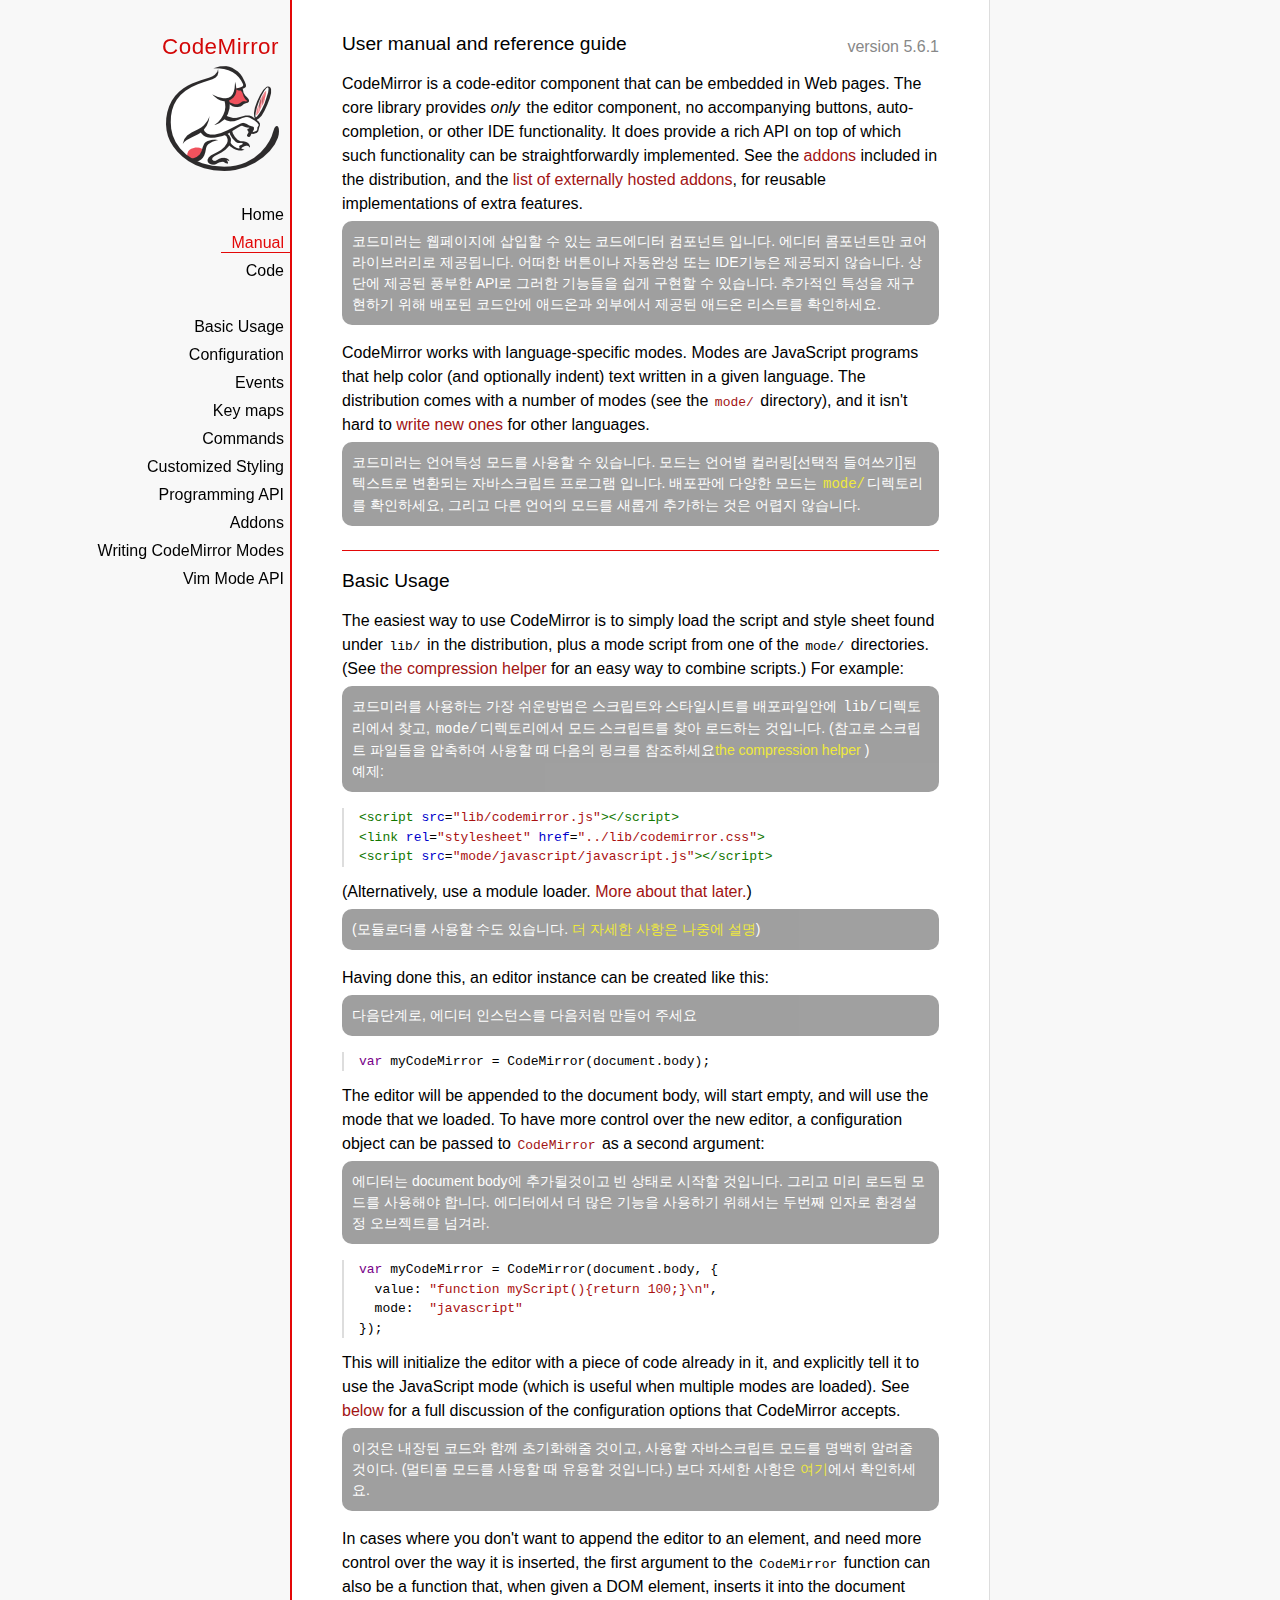
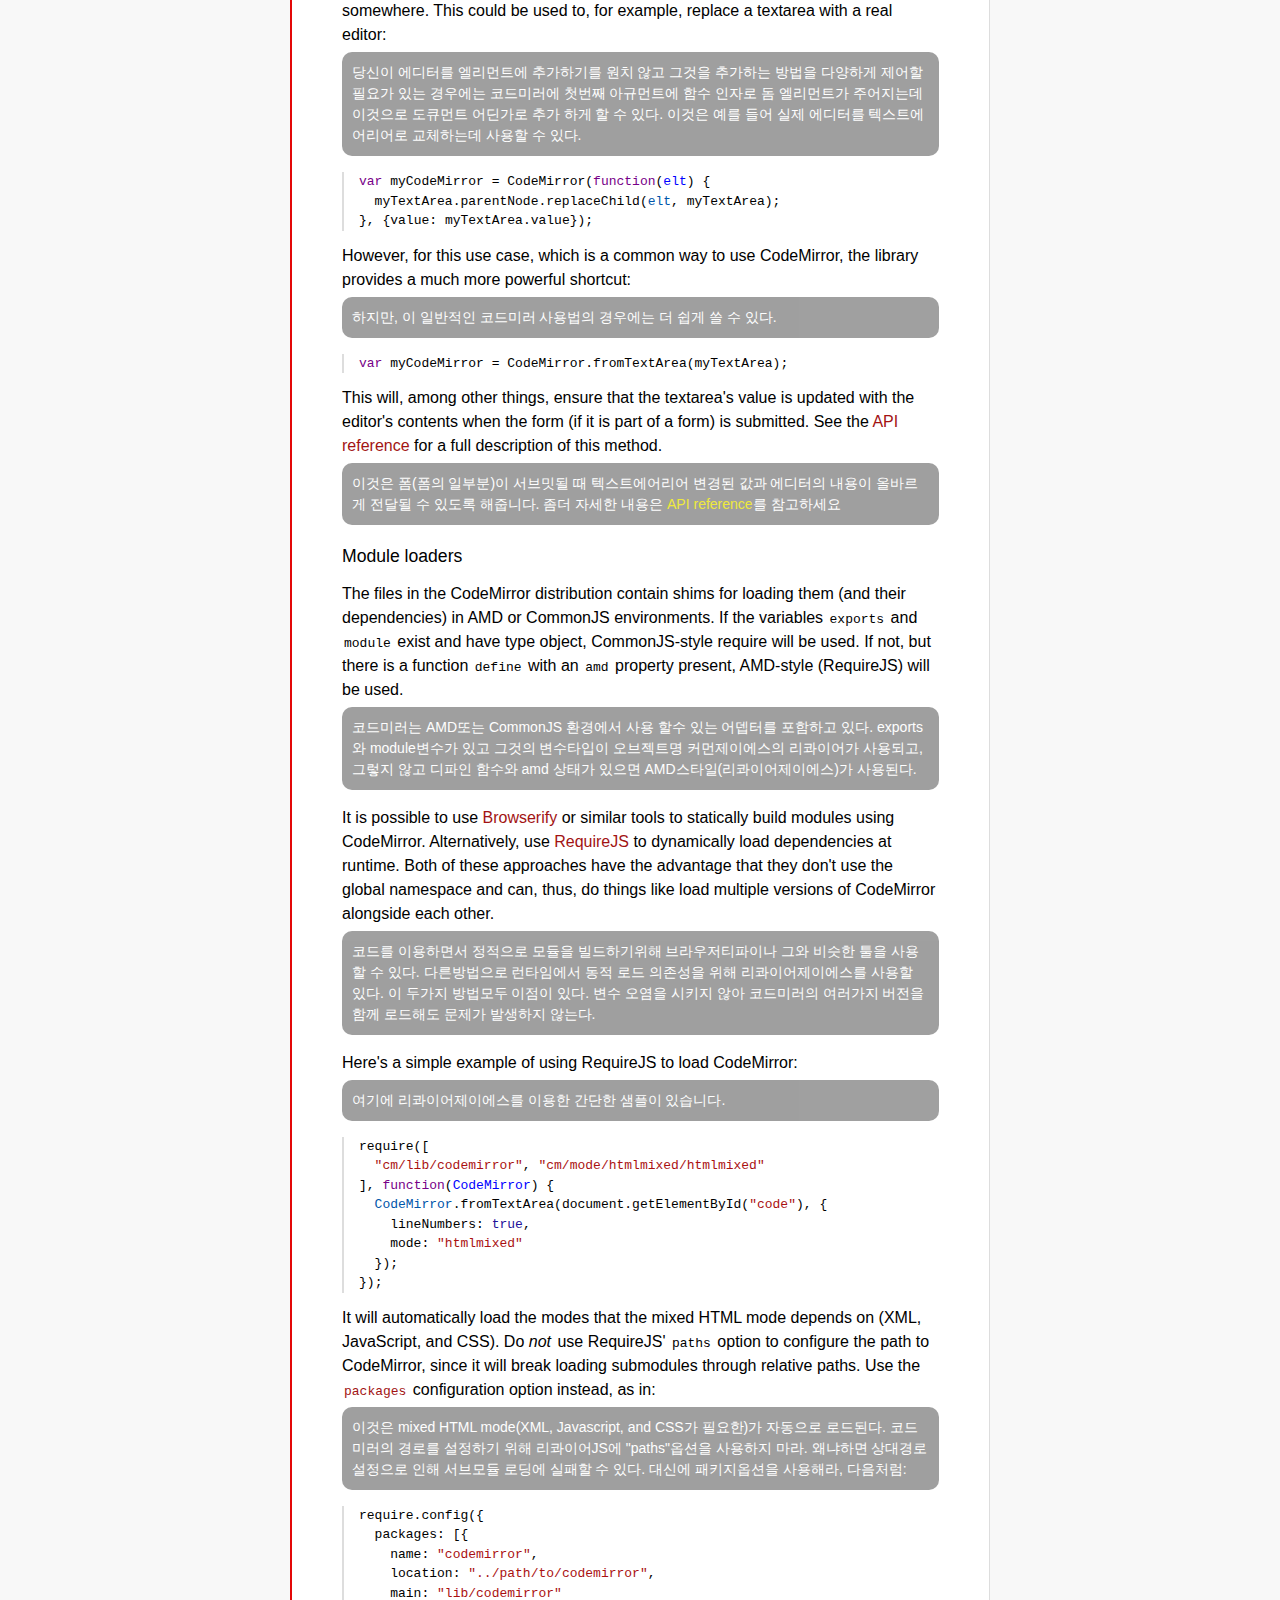
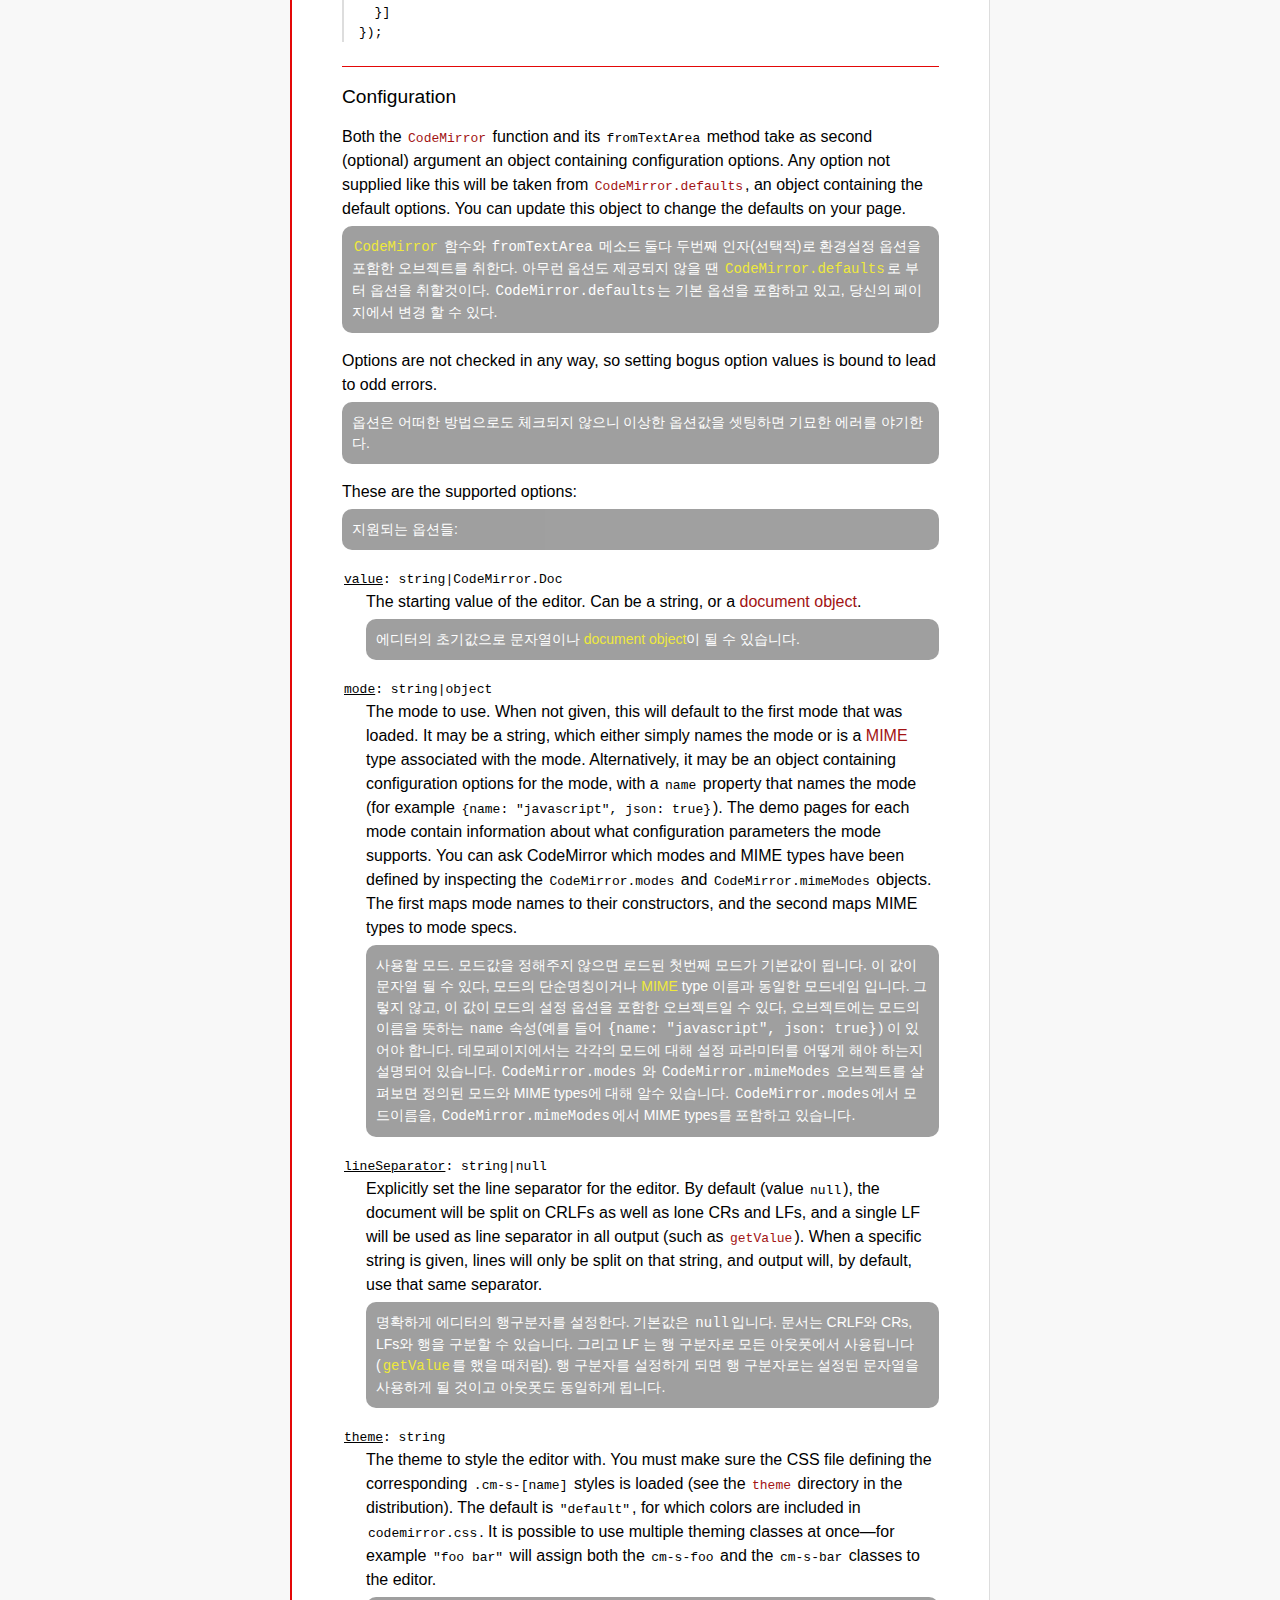
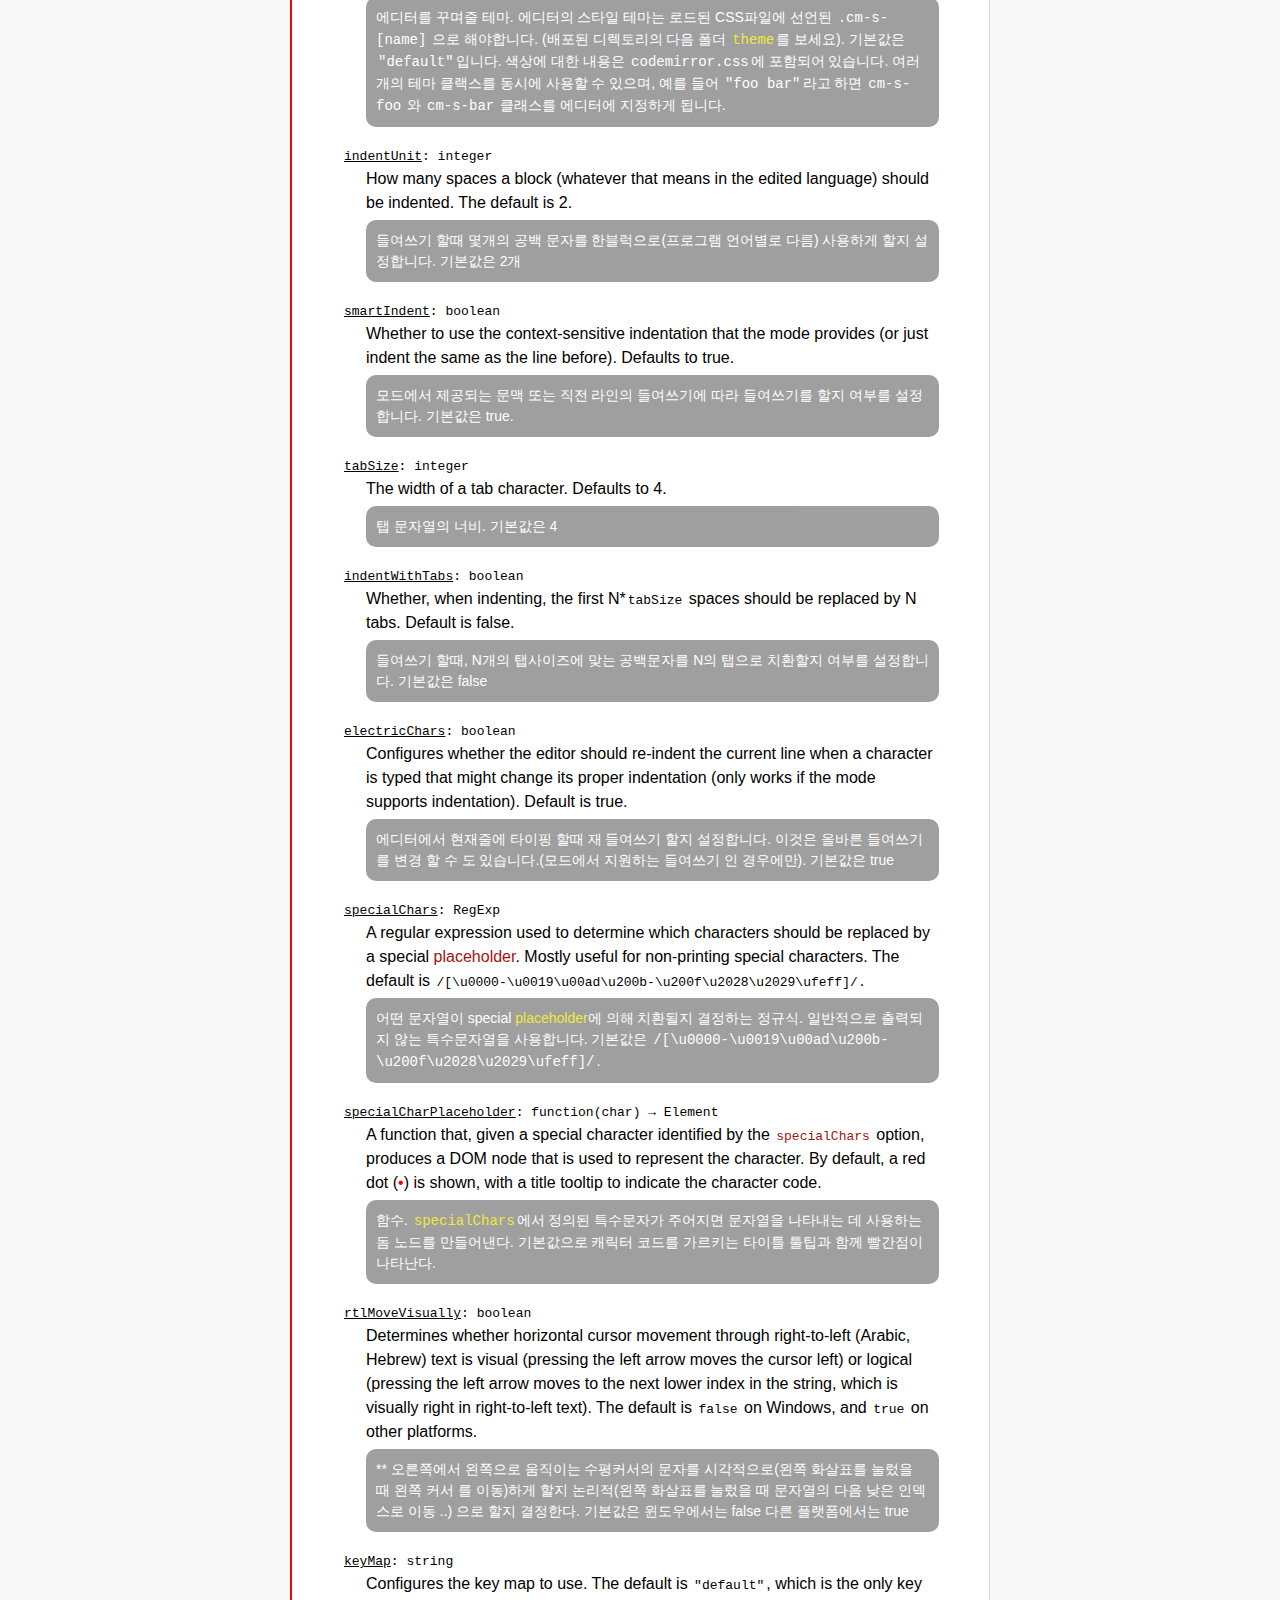
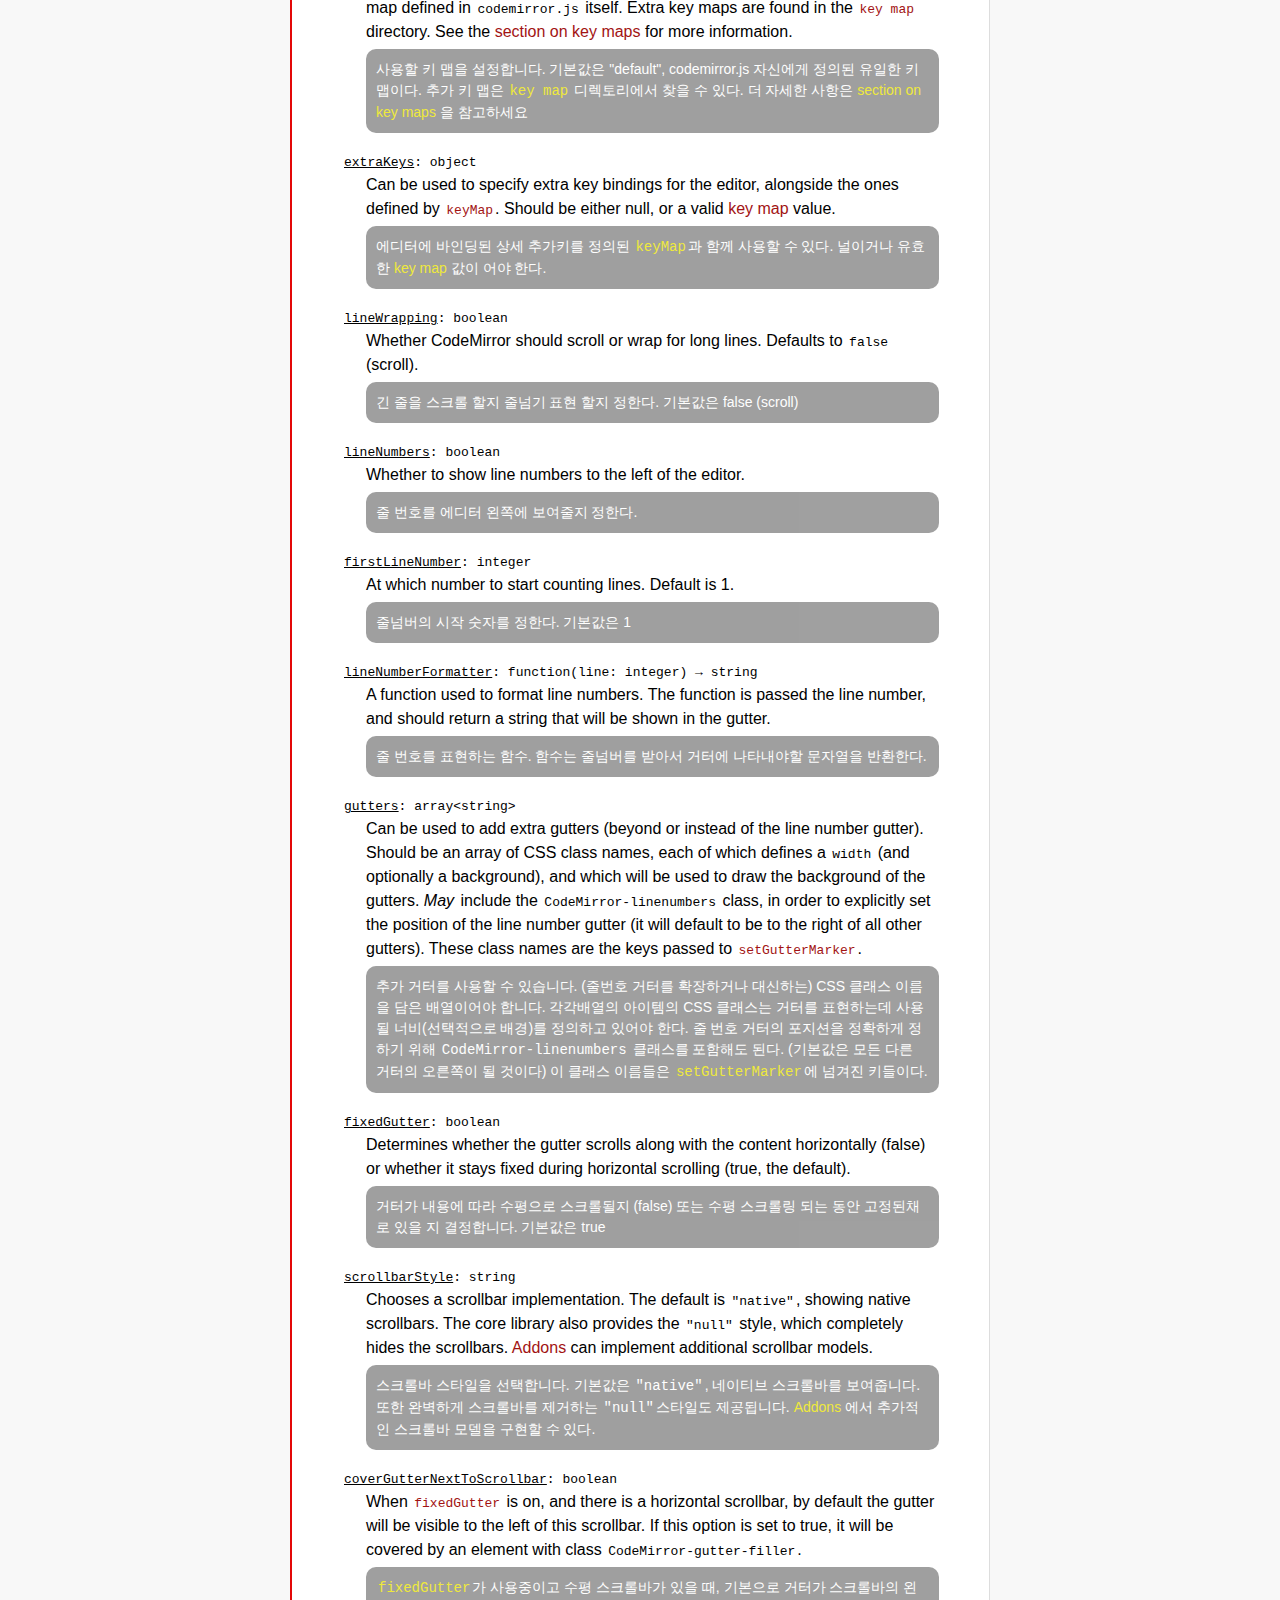
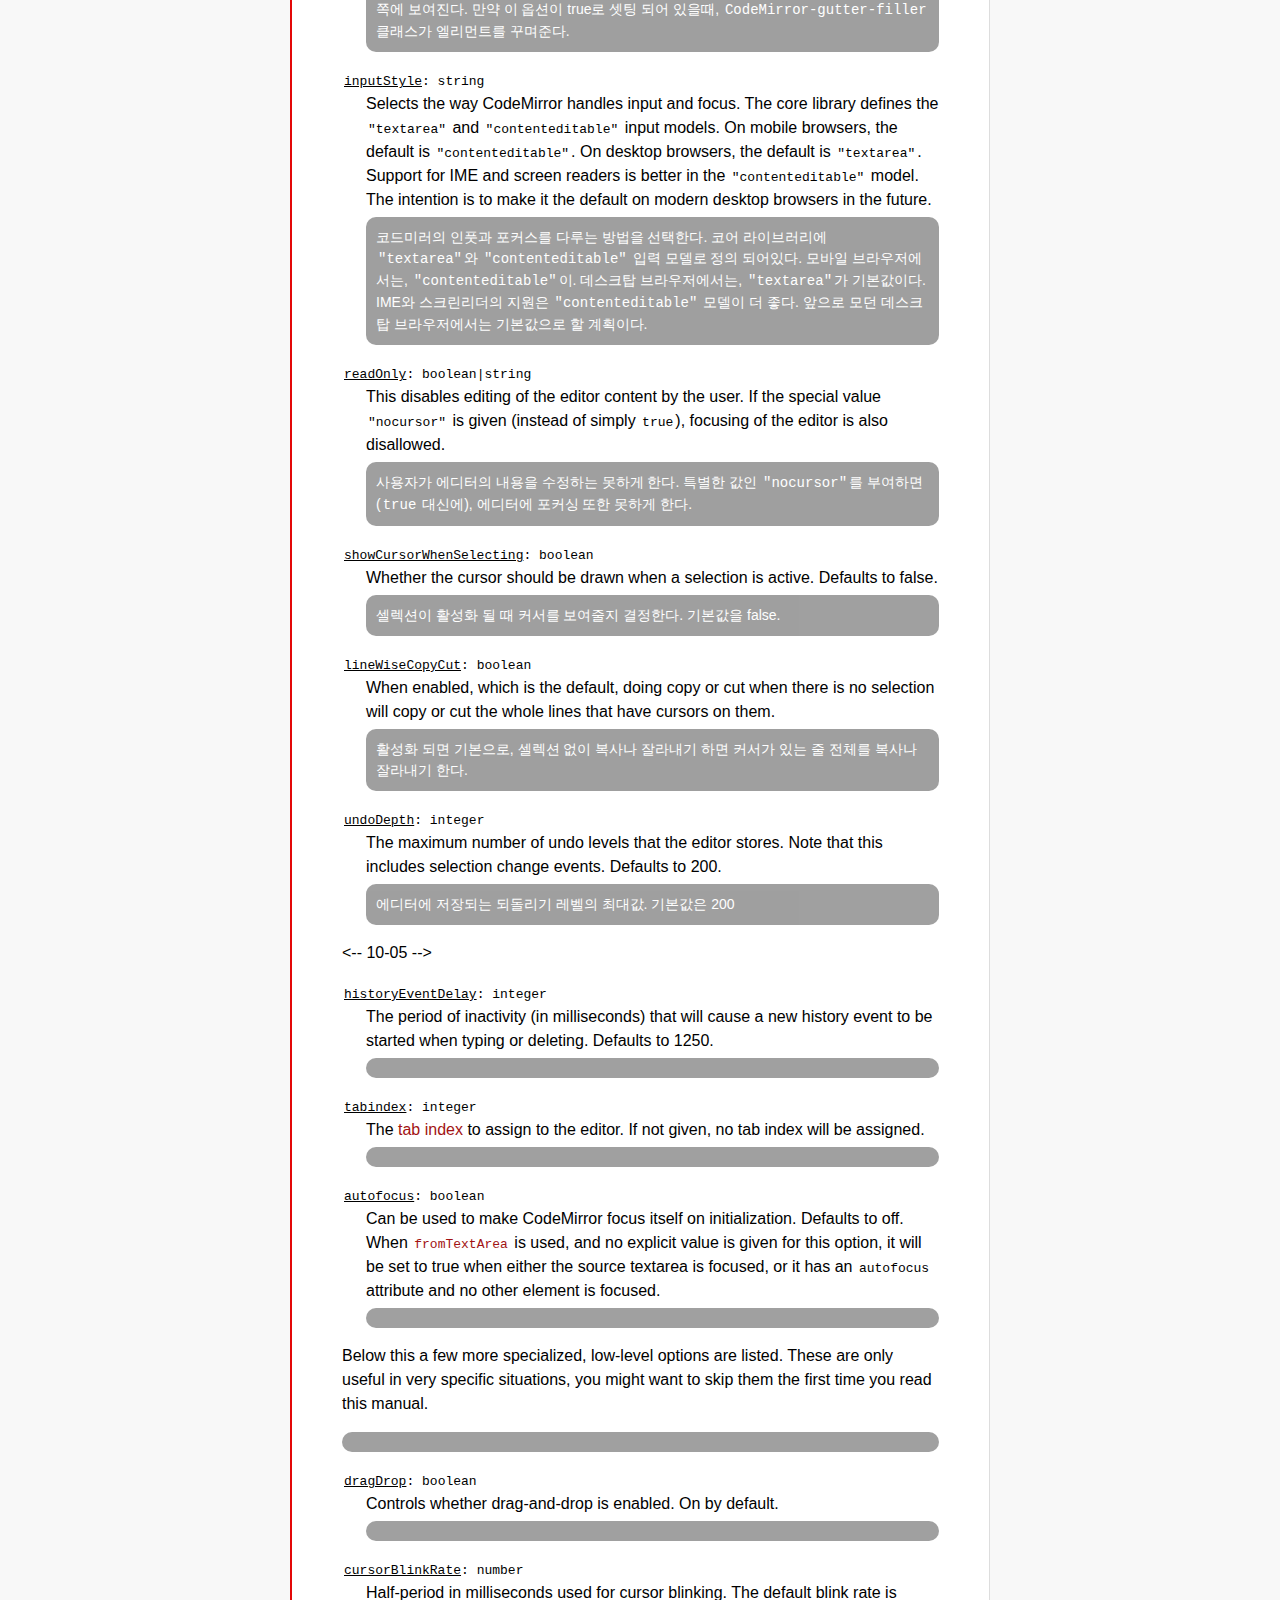
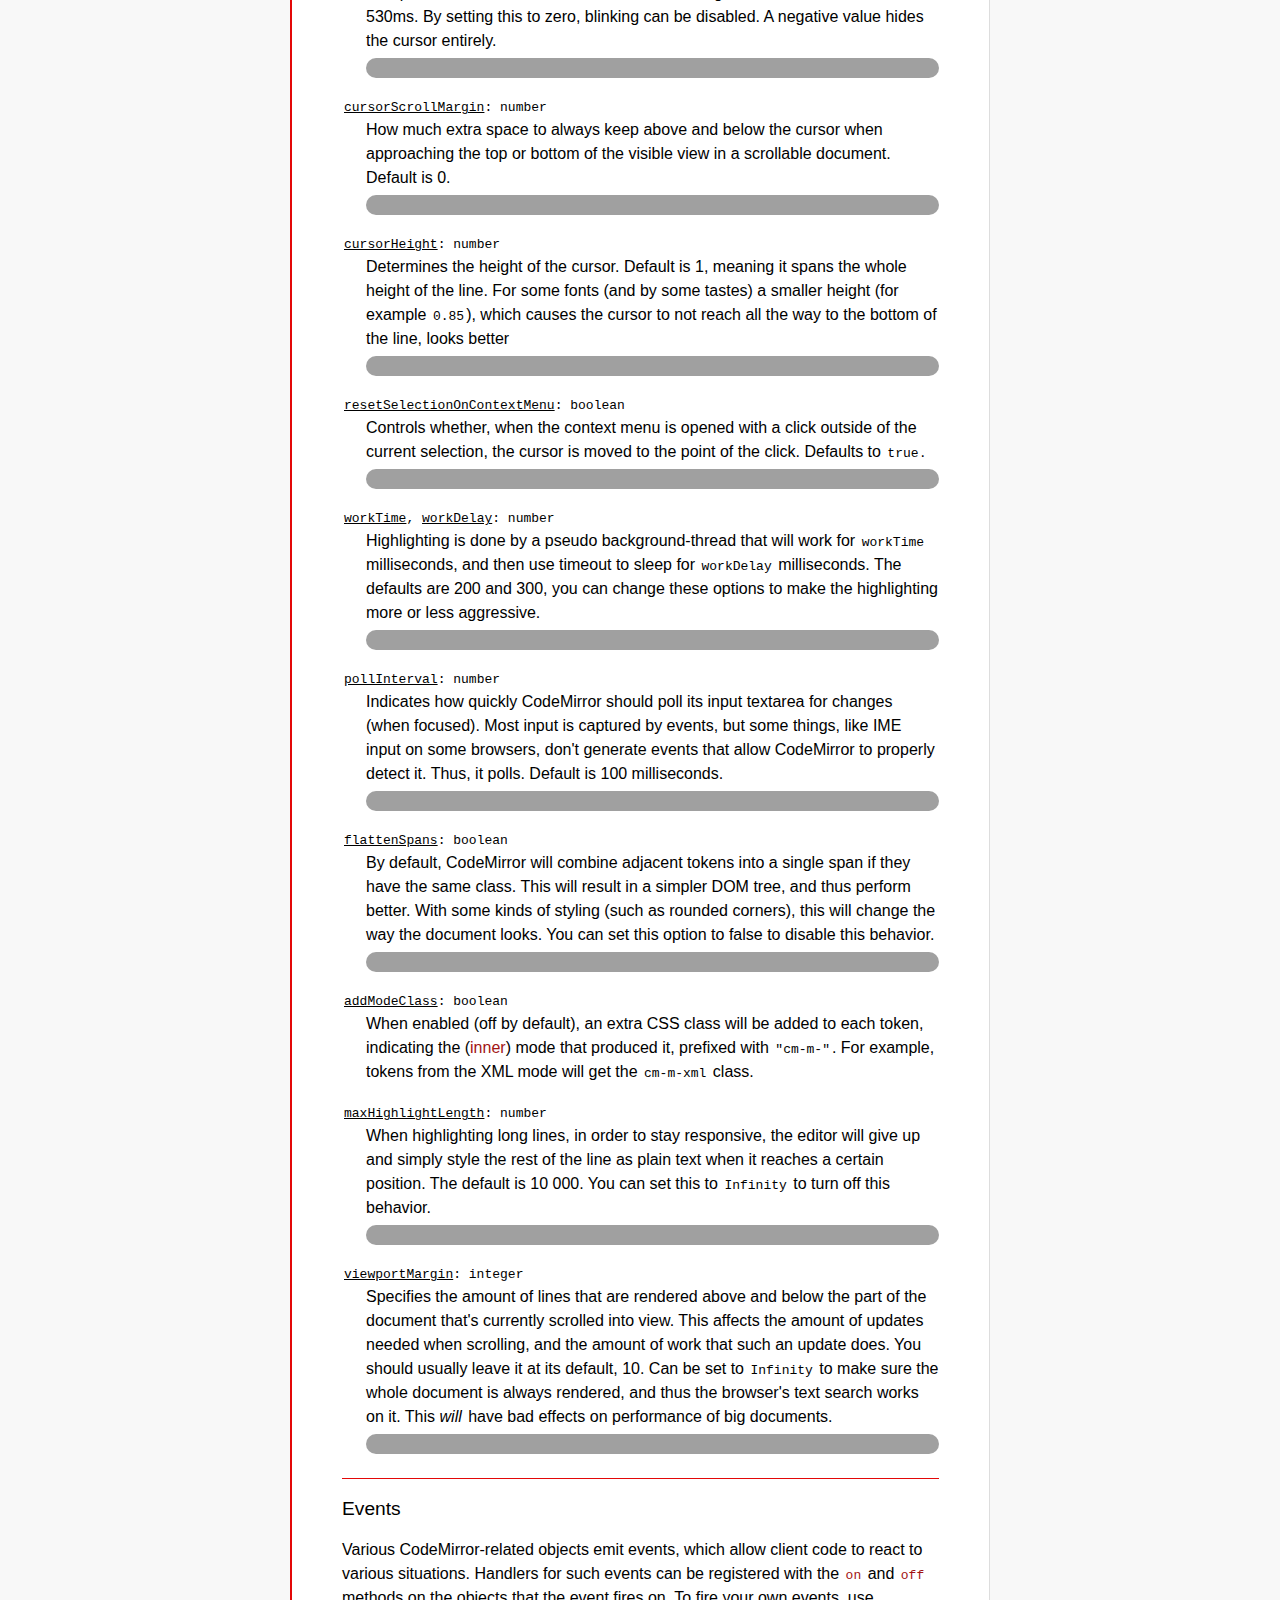
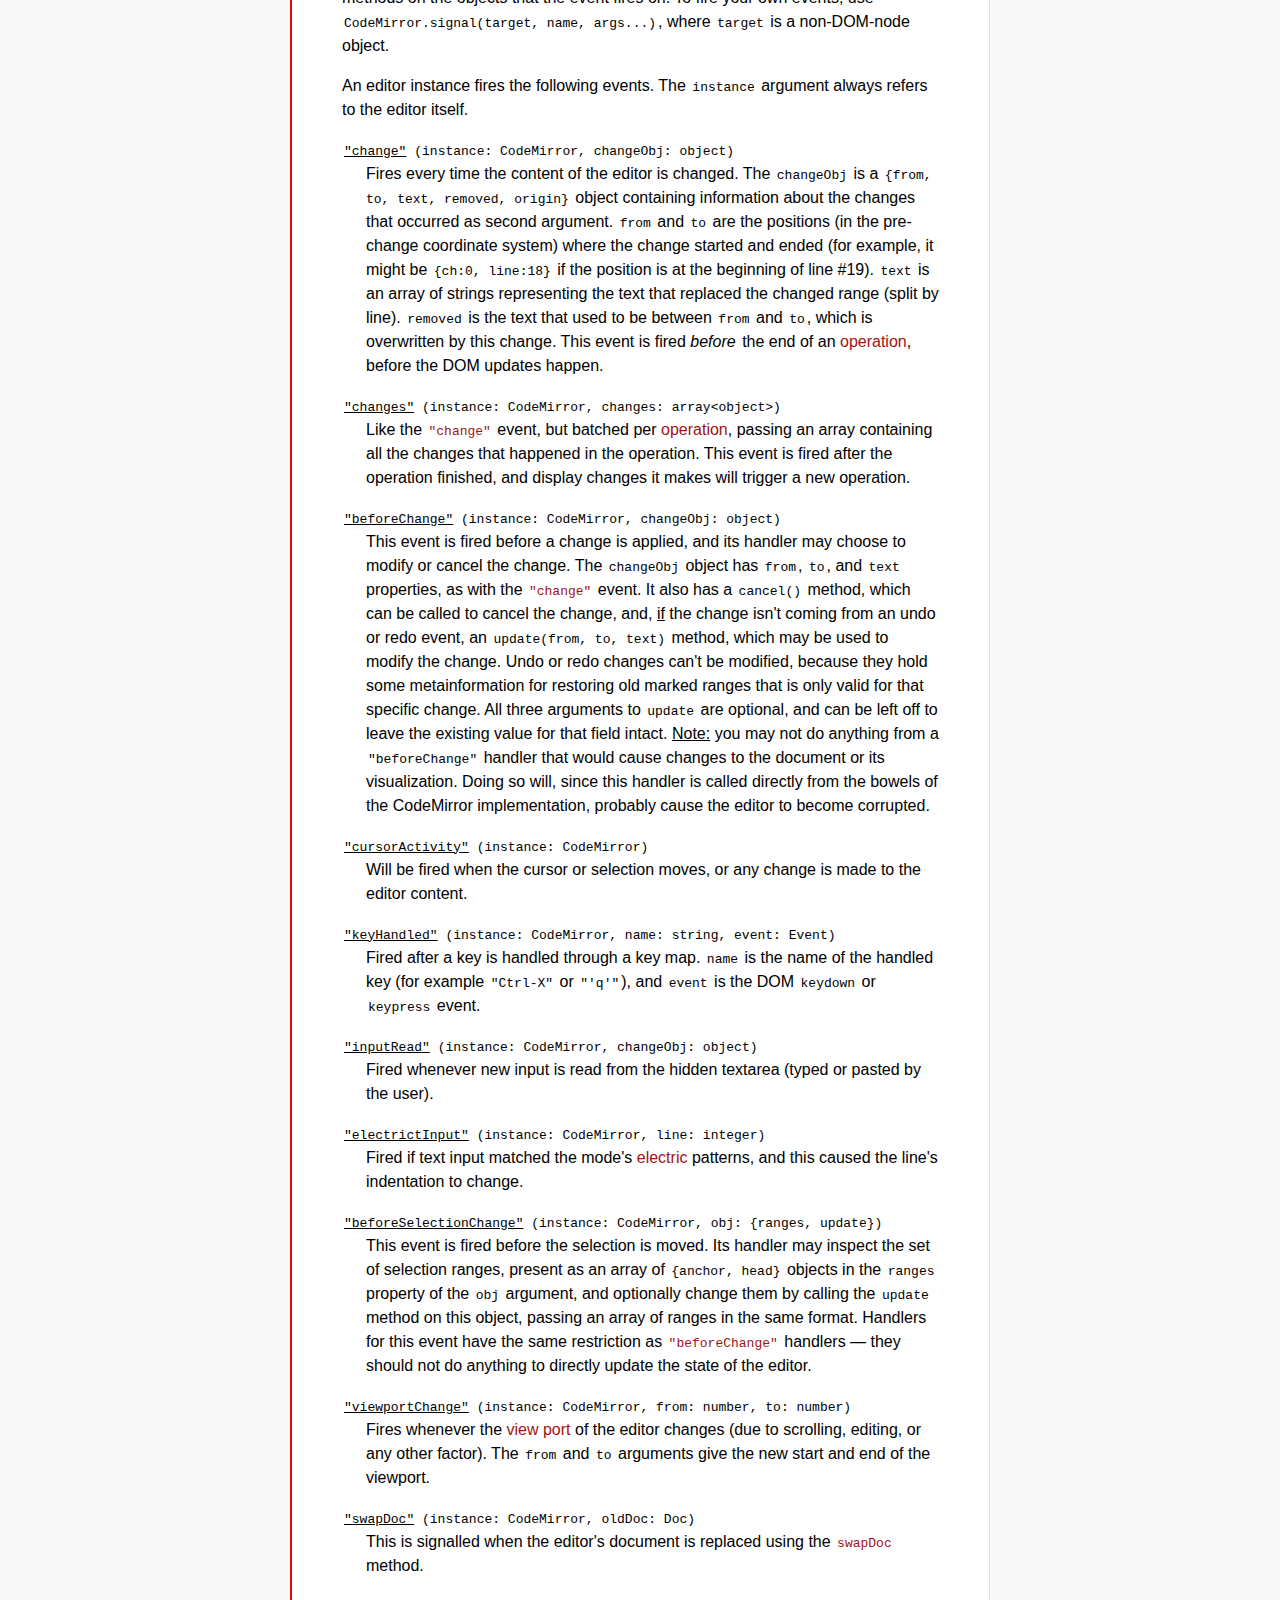
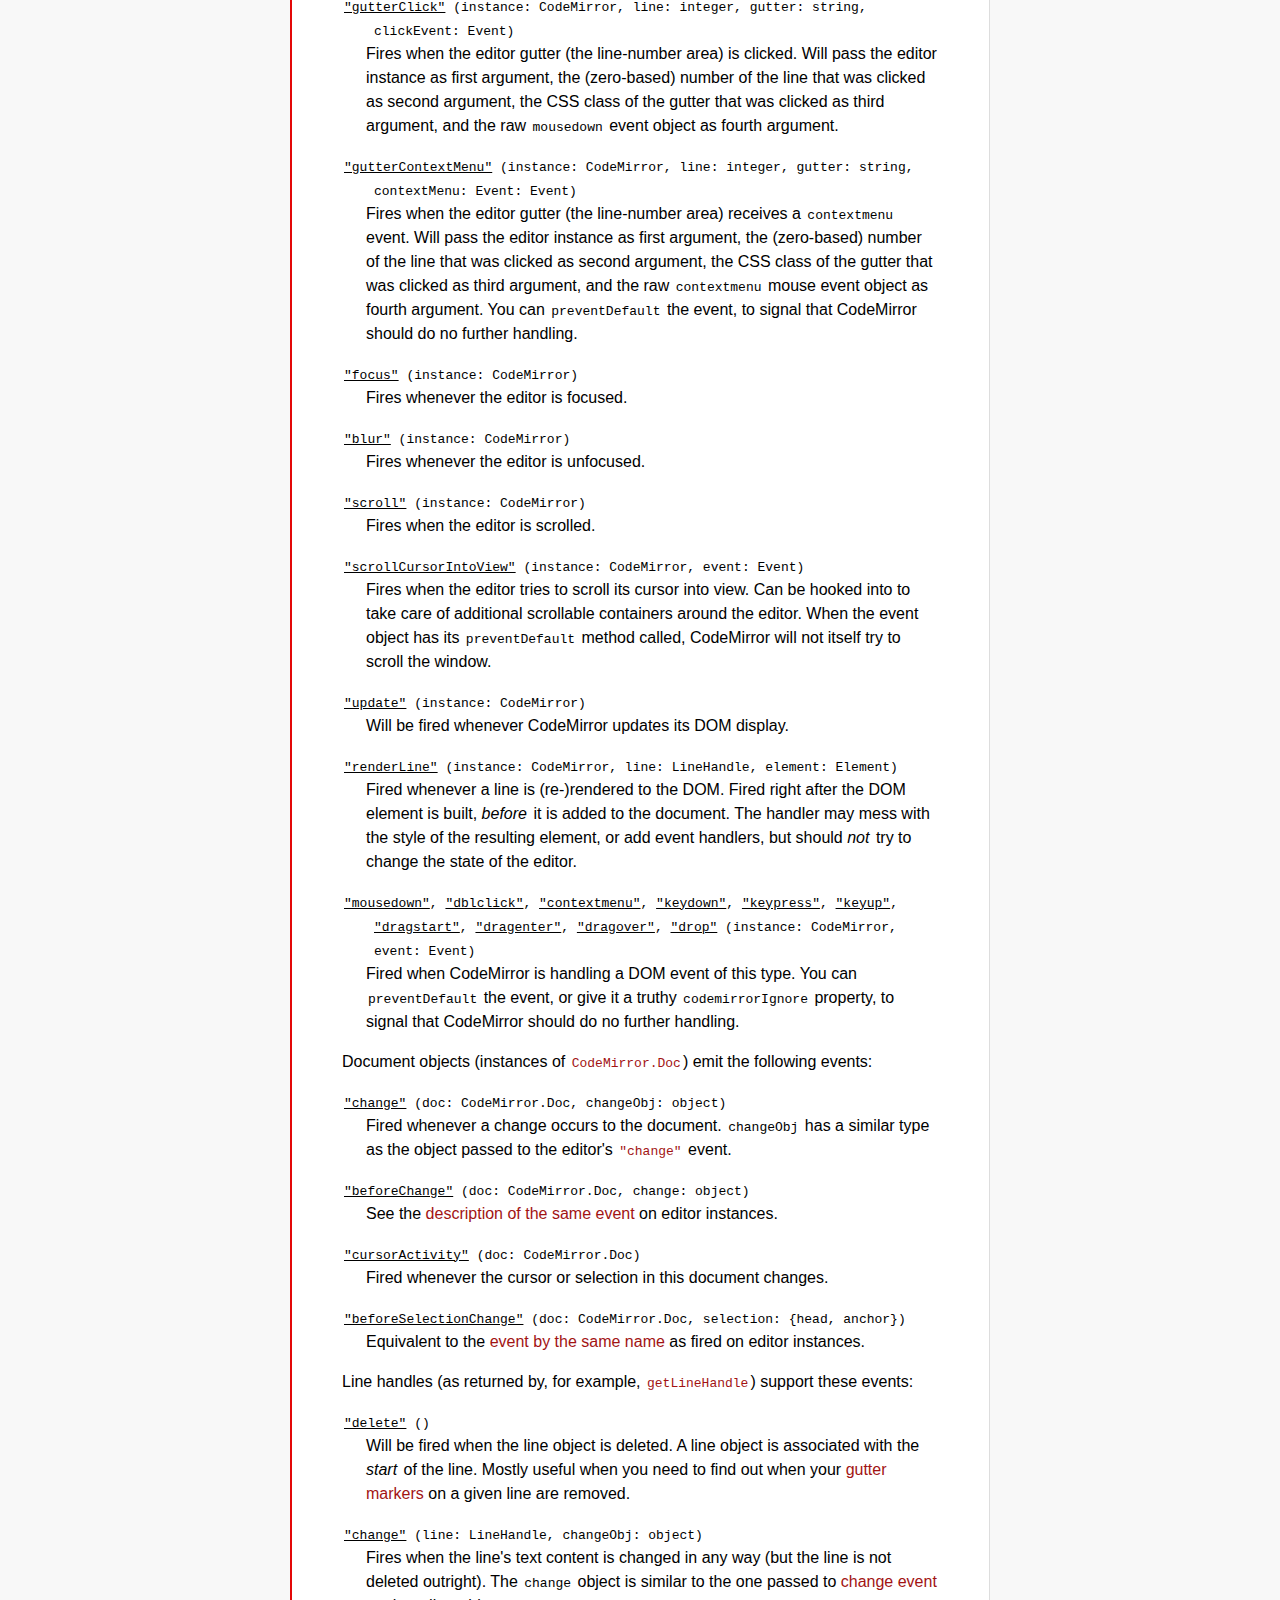
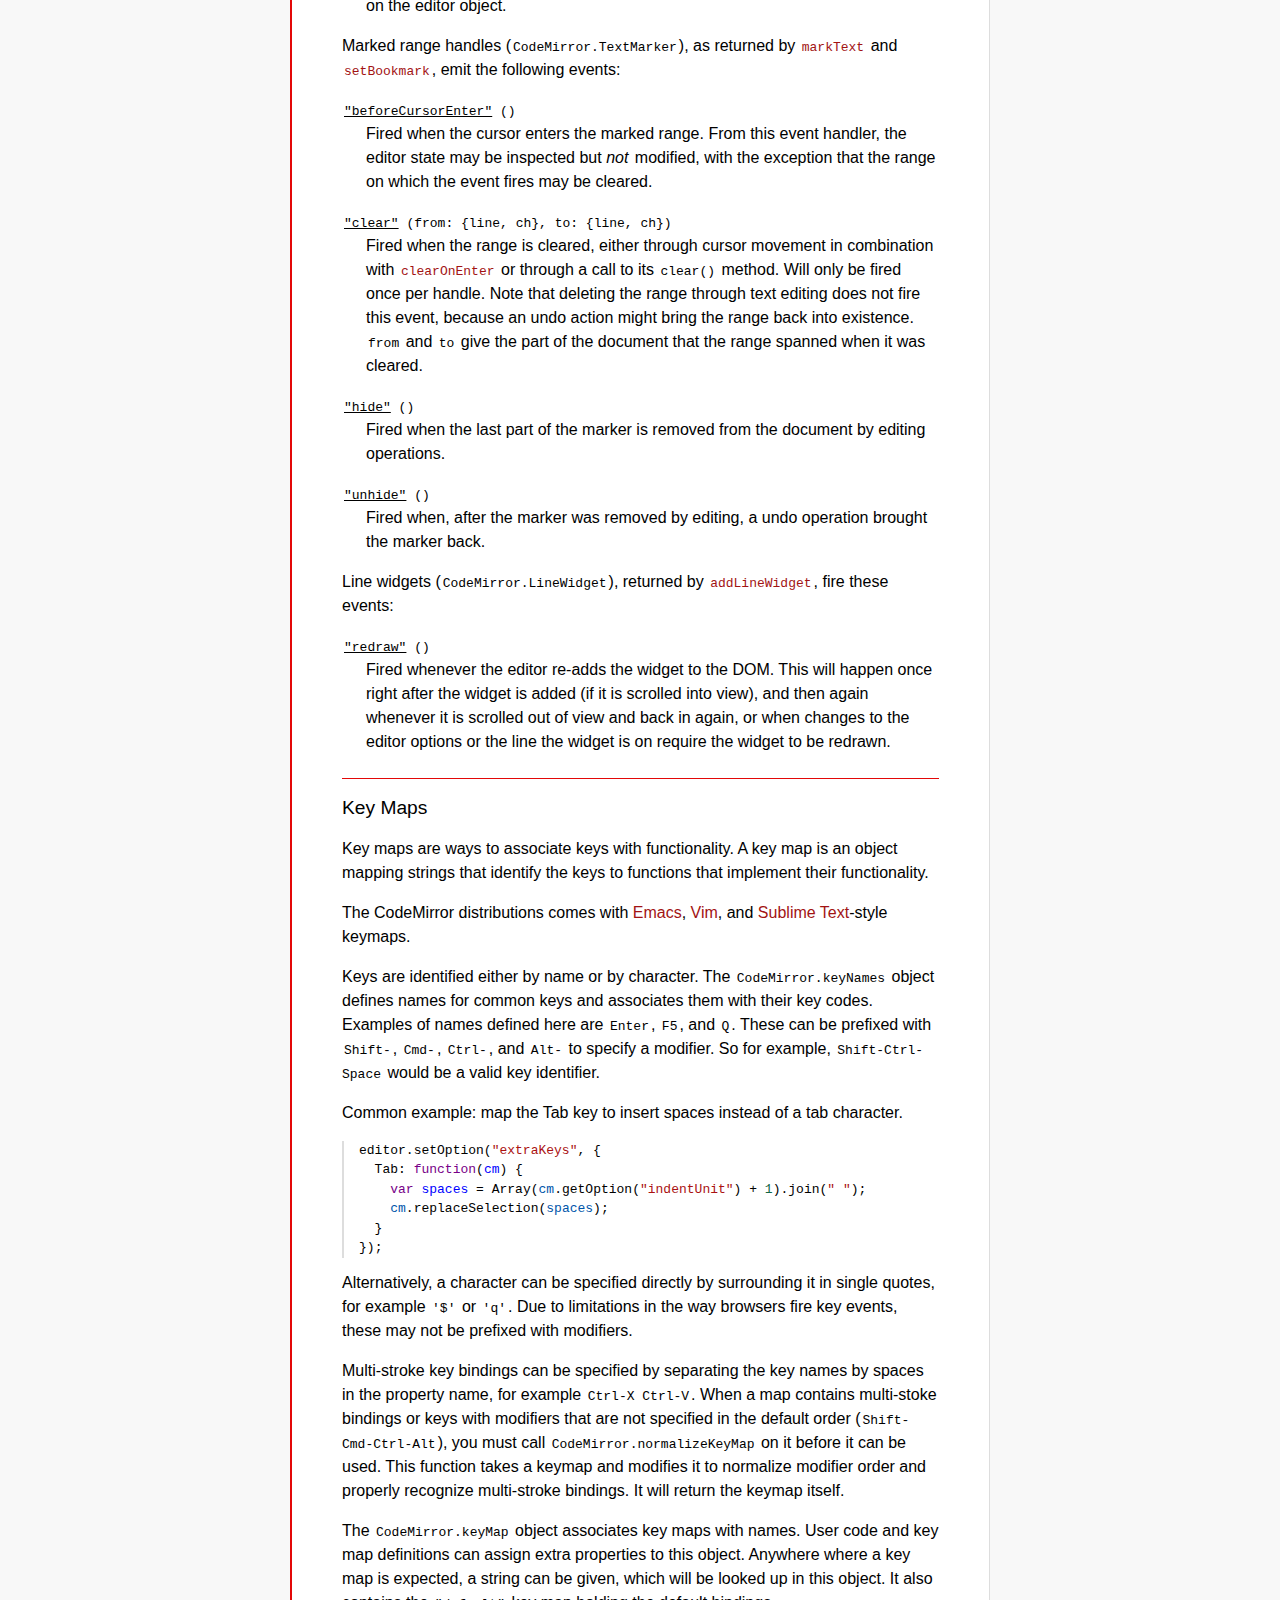
==== commit 97d78ab0: "10-05" ====
--- a/doc/manual.html
+++ b/doc/manual.html
@@ -575,8 +575,8 @@
 				on Windows, and <code>true</code> on other platforms.
 
                 <span class="kor">
-					오른쪽에서 왼쪽으로(아랍어, 히브리어) 문자표현(왼쪽 화살표를 눌렀을 때 왼쪽 커서 를 이동)의 수평 커서 이동을 하게 하거나
-					논리적으로 (왼쪽 화살표를 눌렀을 때 문자열의 다음 낮은 인덱스로 이동 ..)
+	                **
+	                오른쪽에서 왼쪽으로 움직이는 수평커서의 문자를 시각적으로(왼쪽 화살표를 눌렀을 때 왼쪽 커서 를 이동)하게 할지 논리적(왼쪽 화살표를 눌렀을 때 문자열의 다음 낮은 인덱스로 이동 ..) 으로 할지 결정한다.
 	                기본값은 윈도우에서는 false 다른 플랫폼에서는 true
                 </span>
 			</dd>
@@ -594,10 +594,10 @@
 
                 <span class="kor">
 					사용할 키 맵을 설정합니다.
-	                기본값은 "default", codemirror.js 자신에서 정의된 유일한 키맵이다.
+	                기본값은 "default", codemirror.js 자신에게 정의된 유일한 키맵이다.
 	                추가 키 맵은
 	                <a href="../keymap/"><code>key map</code></a> 디렉토리에서 찾을 수 있다.
-	                더 자세하 사항은 <a href="#keymaps">section on key maps</a> 보시오
+	                더 자세한 사항은 <a href="#keymaps">section on key maps</a> 을 참고하세요
                 </span>
 			</dd>
 			
@@ -609,8 +609,8 @@
 				either null, or a valid <a href="#keymaps">key map</a> value.
 
                 <span class="kor">
-	                에디터에 바인딩된 상세 추가키를 유일하게 정의된 <a href="#option_keyMap"><code>keyMap</code></a>과 함께 사용할 수 있다.
-					널이거나 <a href="#keymaps">key map</a> 값으로 검증된 값이 어야 한다.
+	                에디터에 바인딩된 상세 추가키를 정의된 <a href="#option_keyMap"><code>keyMap</code></a>과 함께 사용할 수 있다.
+					널이거나 유효한 <a href="#keymaps">key map</a> 값이 어야 한다.
                 </span>
 			</dd>
 			
@@ -650,7 +650,7 @@
 				shown in the gutter.
 
                 <span class="kor">
-					줄 번호에 포멧을 사용하는 함수.
+					줄 번호를 표현하는 함수.
 	                함수는 줄넘버를 받아서 거터에 나타내야할 문자열을 반환한다.
                 </span>
 			</dd>
@@ -671,25 +671,29 @@
 				to <a href="#setGutterMarker"><code>setGutterMarker</code></a>.
 
                 <span class="kor">
-					추가 거터를 사용할 수 있습니다. (줄번호 거터에 추가하거나 대신하는)
-	                CSS 클래스 이름을 담은 배열이어야 합니다. 각각의 클래스는 너비(선택적으로 배경)를 정의하고 있어야 합니다.
-	                그리고 거터의 배경에 그려져야 합니다.
-
-					<code>CodeMirror-linenumbers</code> 클래스를 포함하고 있다면,
-	                줄 번호 거터의 포지션을 정확하게 정해라(기본값은 모든 다른 거터의 오른쪽이 될 것이다).
-	                이 클래스 이름들은 <a href="#setGutterMarker"><code>setGutterMarker</code></a>에서 받은 키들이다.
-
+	                추가 거터를 사용할 수 있습니다. (줄번호 거터를 확장하거나 대신하는)
+	                CSS 클래스 이름을 담은 배열이어야 합니다.
+	                각각배열의 아이템의 CSS 클래스는 거터를 표현하는데 사용될 너비(선택적으로 배경)를 정의하고 있어야 한다.
+
+	                줄 번호 거터의 포지션을 정확하게 정하기 위해 <code>CodeMirror-linenumbers</code> 클래스를 포함해도 된다.
+	                (기본값은 모든 다른 거터의 오른쪽이 될 것이다)
+
+	                이 클래스 이름들은 <a href="#setGutterMarker"><code>setGutterMarker</code></a>에 넘겨진 키들이다.
                 </span>
 			</dd>
 			
 			<dt id="option_fixedGutter"><code><strong>fixedGutter</strong>: boolean</code></dt>
 			<dd>
-				Determines whether the gutter scrolls along with the content
-				horizontally (false) or whether it stays fixed during horizontal
+				Determines whether
+
+				the gutter scrolls along with the content horizontally (false)
+
+				or
+				whether it stays fixed during horizontal
 				scrolling (true, the default).
 
                 <span class="kor">
-					거터가 수평적인 내용에 스크롤(false) 에 포함 할지 또는 수평 스크롤링 되는 동안 fixed한 채로 있을 지 결정합니다.
+					거터가 내용에 따라 수평으로 스크롤될지 (false) 또는 수평 스크롤링 되는 동안 고정된채로 있을 지 결정합니다.
 	                기본값은 true
                 </span>
 			</dd>
@@ -698,10 +702,8 @@
 			<dd>Chooses a scrollbar implementation. The default
 				is <code>"native"</code>, showing native scrollbars.
 				
-				The core
-				library also provides the <code>"null"</code> style, which
-				completely hides the
-				scrollbars.
+				The core library also provides the <code>"null"</code> style, which
+				completely hides the scrollbars.
 				
 				<a href="#addon_simplescrollbars">Addons</a> can
 				implement additional scrollbar models.
@@ -709,9 +711,10 @@
                 <span class="kor">
 					스크롤바 스타일을 선택합니다.
 	                기본값은 <code>"native"</code>, 네이티브 스크롤바를 보여줍니다.
+
 	                또한 완벽하게 스크롤바를 제거하는 <code>"null"</code>스타일도 제공됩니다.
 
-	                <a href="#addon_simplescrollbars">Addons</a> 에서 스크롤바 모델을 추가 구현할 수 있다.
+	                <a href="#addon_simplescrollbars">Addons</a> 에서 추가적인 스크롤바 모델을 구현할 수 있다.
                 </span>
 			</dd>
 			
@@ -725,18 +728,18 @@
 				class <code>CodeMirror-gutter-filler</code>.
 
                 <span class="kor">
-					<a href="#option_fixedGutter"><code>fixedGutter</code></a>가 사용중일 때,
-	                그리고 수평 스크롤바가 있을 때, 기본으로 거터가 스크롤바의 왼쪽에 보여진다.
-	                만약 이 옵션이 true로 셋팅 되어 있다면,
-
-                    <code>CodeMirror-gutter-filler</code> 클래스에서 담당하고 있다.
+					<a href="#option_fixedGutter"><code>fixedGutter</code></a>가 사용중이고
+	                수평 스크롤바가 있을 때, 기본으로 거터가 스크롤바의 왼쪽에 보여진다.
+
+	                만약 이 옵션이 true로 셋팅 되어 있을때, <code>CodeMirror-gutter-filler</code> 클래스가 엘리먼트를 꾸며준다.
                 </span>
 			</dd>
 			
 			<dt id="option_inputStyle"><code><strong>inputStyle</strong>: string</code></dt>
 			<dd>
-				Selects the way CodeMirror handles input and focus. The core
-				library defines the <code>"textarea"</code>
+				Selects the way CodeMirror handles input and focus.
+
+				The core library defines the <code>"textarea"</code>
 				and <code>"contenteditable"</code> input models. On mobile
 				browsers, the default is <code>"contenteditable"</code>. On
 				desktop browsers, the default is <code>"textarea"</code>.
@@ -749,7 +752,7 @@
 					코드미러의 인풋과 포커스를 다루는 방법을 선택한다.
 	                코어 라이브러리에 <code>"textarea"</code>와 <code>"contenteditable"</code> 입력 모델로 정의 되어있다.
 	                모바일 브라우저에서는, <code>"contenteditable"</code>이. 데스크탑 브라우저에서는, <code>"textarea"</code>가 기본값이다.
-	                IME지원과 스크린리더는 <code>"contenteditable"</code> 모델이 더 좋다.
+	                IME와 스크린리더의 지원은 <code>"contenteditable"</code> 모델이 더 좋다.
 	                앞으로 모던 데스크탑 브라우저에서는 기본값으로 할 계획이다.
                 </span>
 			</dd>
@@ -763,7 +766,7 @@
 
                 <span class="kor">
 					사용자가 에디터의 내용을 수정하는 못하게 한다.
-	                특별한 값인 <code>"nocursor"</code>를 부여하면(대신에 <code>true</code> 사용가능),
+	                특별한 값인 <code>"nocursor"</code>를 부여하면(<code>true</code> 대신에),
 	                에디터에 포커싱 또한 못하게 한다.
                 </span>
 			</dd>
@@ -794,10 +797,11 @@
 
                 <span class="kor">
 					에디터에 저장되는 되돌리기 레벨의 최대값.
-
+						기본값은 200
                 </span>
 			</dd>
-			
+<-- 10-05 -->
+
 			<dt id="option_historyEventDelay"><code><strong>historyEventDelay</strong>: integer</code></dt>
 			<dd>The period of inactivity (in milliseconds) that will cause a
 				new history event to be started when typing or deleting.
